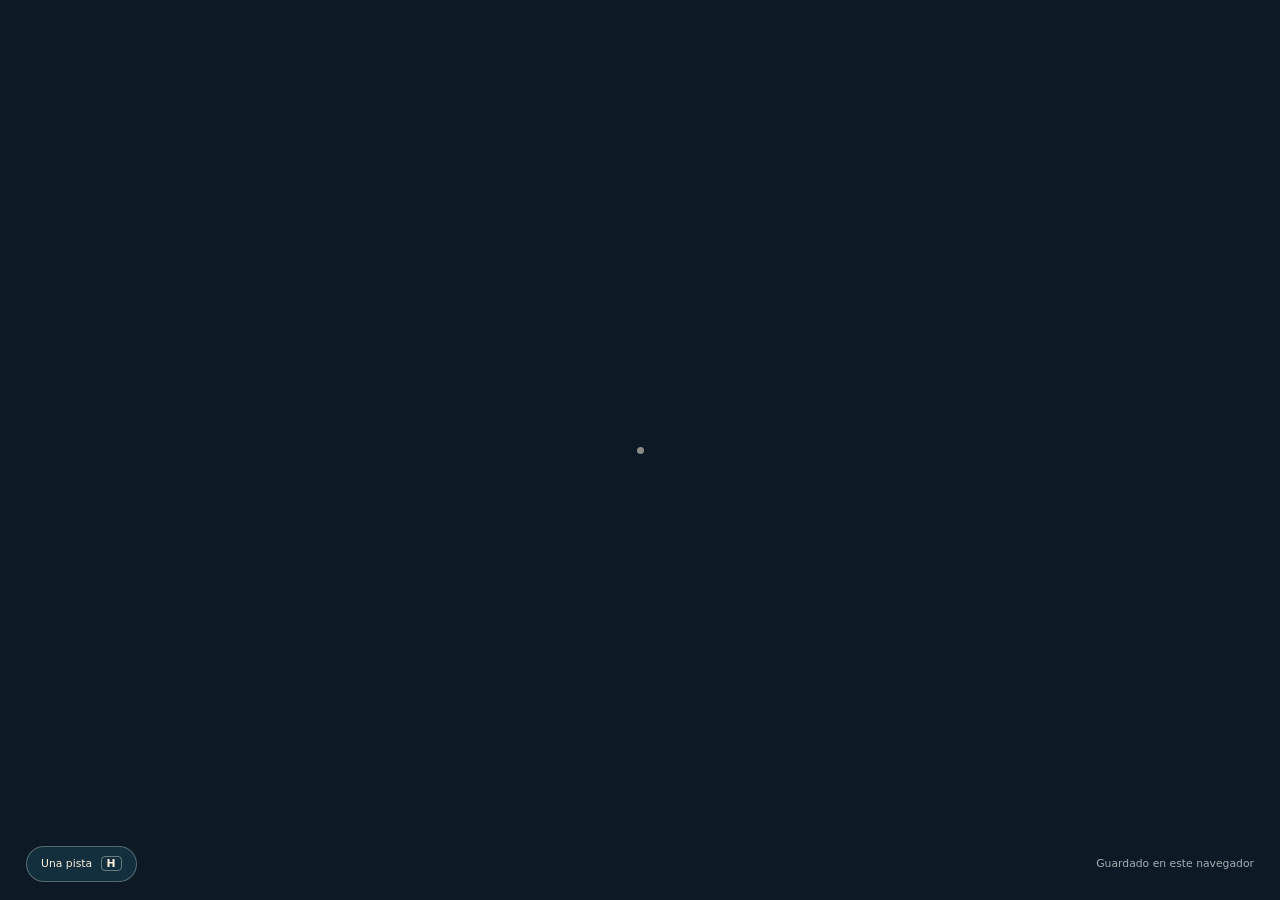
==== hora-azul/La-hora-azul.html @ 96de86d7 "Un solo archivo HTML, para poder jugar sin Node Entregué el juego con un requisito previo: un servid" ====
<!doctype html>
<html lang="es">
<head>
<!-- Generado por EMPAQUETAR.mjs. No edites este archivo: los cambios se
     pierden al regenerarlo. El fuente está en la carpeta del juego. -->
<meta charset="utf-8">
<meta name="viewport" content="width=device-width,initial-scale=1,viewport-fit=cover">
<meta name="theme-color" content="#111f2a">
<title>La hora azul · Para Alicia</title>
<meta name="description" content="Una aventura en primera persona por los lugares de nuestra historia.">
<style>
/* ============================================================
   LA HORA AZUL · interfaz
   La escala del texto la controla el ajuste de la pausa.
   Todo lo táctil vive en @media (pointer: coarse).
   ============================================================ */
:root{
  --escala:1;
  --tinta:#faf0dc; --apagado:#bdc7c7; --oro:#e1b580;
  --fondo:#122c3e; --caja:#17353e;
  --banda:176px;              /* sitio reservado abajo para los mandos */
}
*{ box-sizing:border-box; }
html,body{ margin:0; height:100%; overflow:hidden; background:#0d1a26; }
body{
  color:var(--tinta);
  font:calc(15px * var(--escala))/1.5 system-ui,-apple-system,"Segoe UI",Roboto,sans-serif;
}
#lienzo{ position:fixed; inset:0; width:100%; height:100%; display:block; touch-action:none; }
[hidden]{ display:none !important; }
button{ font:inherit; color:inherit; cursor:pointer; }

/* ---------------- cabecera y objetivo ---------------- */
#cabecera{
  position:fixed; top:0; left:0; right:0; padding:22px 30px;
  background:linear-gradient(#122c3edb,#0000); pointer-events:none;
}
#subtitulo{ margin:0; font-size:.68em; letter-spacing:.16em; text-transform:uppercase; color:var(--oro); }
#titulo{ margin:6px 0 0; font:2em Georgia,serif; }

#objetivo{
  position:fixed; top:108px; left:30px; max-width:330px;
  background:#17353ee3; border-left:2px solid #d4b57c; border-radius:0 10px 10px 0;
  padding:14px 18px; pointer-events:none;
}
#objetivo small{ font-size:.65em; letter-spacing:.16em; text-transform:uppercase; color:#e5c896; }
#objetivo p{ margin:6px 0; }
#progreso{ font-size:.76em; color:#c0cfcc; }

/* ---------------- mira y cartel ---------------- */
#mira{
  position:fixed; top:50%; left:50%; width:7px; height:7px; margin:-3.5px 0 0 -3.5px;
  border-radius:50%; background:#faf0dc88; pointer-events:none;
  transition:transform .2s, background .2s;
}
#mira.activa{ transform:scale(2.2); background:var(--oro); box-shadow:0 0 12px #e1b58099; }

#cartel{
  position:fixed; top:calc(50% + 40px); left:50%; transform:translateX(-50%);
  display:flex; flex-direction:column; align-items:center; gap:6px;
  background:#133641ed; border:1px solid #cbb69077; border-radius:20px;
  padding:12px 22px; text-align:center; max-width:min(90vw,380px); pointer-events:none;
}
#cartel-txt{ font:1.25em Georgia,serif; }
#cartel-acc{ font-size:.7em; letter-spacing:.18em; text-transform:uppercase; color:var(--oro); }
#cartel-acc b{ border:1px solid #cbb69099; border-radius:4px; padding:1px 6px; background:#e1b58022; }

#aviso{
  position:fixed; left:50%; transform:translateX(-50%); bottom:96px;
  width:min(660px,90vw); text-align:center; background:#17353ef2;
  border-radius:10px; padding:14px 22px; line-height:1.5; pointer-events:none;
}

#controles{
  position:fixed; bottom:18px; left:26px; right:26px;
  display:flex; justify-content:space-between; align-items:center; font-size:.72em;
}
#controles button{
  background:#163644cf; border:1px solid #b7c4b966; border-radius:22px; padding:9px 14px;
}
#controles b{ border:1px solid #b7c4b988; border-radius:4px; padding:0 5px; margin-left:5px; }
#guardado{ color:#9fb3b3; }

/* ---------------- paneles ---------------- */
#panel{
  position:fixed; inset:0; display:grid; place-items:center; padding:22px;
  background:#0b243873; backdrop-filter:blur(6px); -webkit-backdrop-filter:blur(6px); z-index:20;
}
#panel-caja{
  background:linear-gradient(145deg,#203e4a,#122c3b); border:1px solid #c4b29477;
  border-radius:18px; width:min(680px,95vw); max-height:88vh; overflow:auto;
  padding:34px 38px; line-height:1.6; box-shadow:0 24px 90px #0006;
}
#panel-caja h2{ margin:14px 0 20px; font:2.6em/1.12 Georgia,serif; letter-spacing:-.03em; }
#panel-caja h3{ margin:10px 0 18px; font:1.9em/1.2 Georgia,serif; }
.p-kicker{ margin:0; font-size:.68em; letter-spacing:.16em; text-transform:uppercase; color:var(--oro); }
.p-lede{ font:1.15em/1.75 Georgia,serif; color:#f3e7d3; }
.p-recuerdo{ white-space:pre-line; }
.p-small{ font-size:.8em; color:#bacbc9; }
.p-acciones{ display:flex; flex-wrap:wrap; gap:10px; margin-top:22px; }
.p-carta{ white-space:pre-line; font:1.4em/1.85 Georgia,serif; color:#f7e5c9; }
.p-firma{ font:1.3em Georgia,serif; font-style:italic; color:var(--oro); margin-top:26px; }

/* ---------------- acertijos ---------------- */
.ac-cuerpo{ margin:18px 0 4px; }
.ac-sub{ font:1.1em Georgia,serif; color:#f3e7d3; }
.ac-campo{
  width:100%; padding:14px 18px; border-radius:22px; border:1px solid #cbb69066;
  background:#0d222bcc; color:var(--tinta); font:1.1em Georgia,serif; text-align:center;
}
.ac-campo:focus{ outline:none; border-color:var(--oro); }
.ac-botones{ display:flex; flex-wrap:wrap; gap:10px; align-items:center; margin-top:16px; }
.ac-ok,.ac-suave{
  min-height:46px; padding:11px 22px; border-radius:22px; border:1px solid #b7c4b966;
  background:#163644cf; transition:border-color .16s,background .16s;
}
.ac-ok{ background:#e1b580; color:#22303a; border-color:#e1b580; font-weight:600; }
.ac-ok:disabled{ opacity:.4; cursor:default; }
.ac-suave:hover,.ac-ok:not(:disabled):hover{ filter:brightness(1.08); }
.ac-cuenta{ font-size:.8em; color:#bacbc9; margin-right:auto; }

.ac-rejilla{ display:grid; grid-template-columns:repeat(auto-fit,minmax(140px,1fr)); gap:9px; }
.ac-columna{ display:flex; flex-direction:column; gap:9px; }
.ac-opcion,.ac-fila,.ac-campana{
  min-height:48px; padding:12px 16px; border-radius:12px; border:1px solid #b7c4b955;
  background:#102c36aa; text-align:left; transition:all .16s;
}
.ac-opcion:hover:not(:disabled),.ac-fila:hover{ border-color:var(--oro); background:#e1b5801a; }
.ac-opcion.elegida,.ac-fila.elegida{ border-color:var(--oro); background:#e1b58033; }
.ac-fila{ display:flex; align-items:center; gap:12px; }
.ac-num{
  flex:0 0 26px; width:26px; height:26px; display:grid; place-items:center;
  border:1px solid #b7c4b966; border-radius:50%; font-size:.8em;
}
.ac-fila.elegida .ac-num{ background:var(--oro); color:#22303a; border-color:var(--oro); }
.bien{ border-color:#8fcfa8 !important; background:#8fcfa826 !important; }
.mal{ border-color:#e08b85 !important; background:#e08b8522 !important; }
.ac-ancha{ text-align:center; }
.ac-campana{ text-align:center; border-left:5px solid var(--c,#888); }
.ac-campana.sonando{ background:#e1b58044; transform:scale(.97); }
.ac-barra{ position:relative; height:22px; background:#2b3d47; border-radius:6px; margin:18px 0; }
.ac-barra i{ position:absolute; top:0; bottom:0; background:#e9d59d66; border-radius:4px; }
.ac-barra b{ position:absolute; top:-4px; width:4px; height:30px; background:#fff; border-radius:2px; }
.ac-pistas{ margin-top:14px; }
.ac-pista{
  background:#e1b5801a; border:1px solid #e1b58044; border-radius:10px;
  padding:11px 15px; margin-top:8px; font:1.02em Georgia,serif; color:#f3e7d3;
}

/* ---------------- mandos táctiles ---------------- */
#mandos{ position:fixed; inset:0; pointer-events:none; touch-action:none; }
body.tactil #mandos{ pointer-events:auto; }
#palanca{
  /* aparcada fuera de la pantalla hasta que se toca: si se queda en 0,0
     se solapa con la cabecera aunque sea invisible */
  position:absolute; left:-400px; top:-400px;
  width:118px; height:118px; margin:-59px 0 0 -59px; border-radius:50%;
  border:1.5px solid #c3d1bc55; background:#254f6144; opacity:0; transition:opacity .16s;
  pointer-events:none; display:grid; place-items:center;
}
#palanca.visible{ opacity:1; }
#bola{ width:46px; height:46px; border-radius:50%; background:#e1b580a8; }
#btn-tocar,#btn-foto{
  position:fixed; right:22px; width:118px; min-height:56px; border-radius:28px;
  border:1px solid #e1b58088; background:#e1b580e0; color:#22303a; font-weight:600;
  display:none; align-items:center; justify-content:center; gap:8px; z-index:12;
}
#btn-tocar{ bottom:calc(env(safe-area-inset-bottom,0px) + 24px); }
#btn-foto { bottom:calc(env(safe-area-inset-bottom,0px) + 92px); }
body.tactil #btn-tocar:not([hidden]),
body.tactil #btn-foto:not([hidden]){ display:flex; }

#aviso-raton{
  position:fixed; inset:0; display:flex; align-items:flex-end; justify-content:center;
  padding-bottom:64px; cursor:pointer; z-index:11;
}
#aviso-raton div{
  background:#122c3bd9; border:1px solid #c4b29455; border-radius:18px;
  padding:14px 26px; font:1.15em Georgia,serif;
}

.aj{ display:grid; grid-template-columns:1fr 1fr; gap:16px; margin:18px 0; }
.aj-fila{ display:flex; justify-content:space-between; align-items:center; gap:10px; font-size:.92em; }
.aj-fila input[type=range]{ width:110px; }
.aj-fila select{ background:#294451; color:var(--tinta); border:0; border-radius:6px; padding:7px; }

/* ---------------- móvil ---------------- */
@media (pointer:coarse){
  #controles{ bottom:calc(var(--banda) + 8px); }
  #aviso{ bottom:calc(var(--banda) + 54px); max-height:30vh; overflow:auto; }
  #cartel{ top:auto; bottom:calc(var(--banda) + 108px); }
  #objetivo{ max-width:min(62vw,300px); font-size:.9em; }
  #aviso-raton{ display:none; }
}
@media (max-width:680px){
  #cabecera{ padding:16px 18px; }
  #titulo{ font-size:1.5em; }
  #objetivo{ top:92px; left:18px; }
  #panel-caja{ padding:22px; }
  #panel-caja h2{ font-size:2em; }
  .aj{ grid-template-columns:1fr; }
}
@media (pointer:coarse) and (max-height:520px){
  :root{ --banda:128px; }
}
@media (prefers-reduced-motion:reduce){
  *{ animation:none !important; transition:none !important; }
}

</style>
</head>
<body>

<canvas id="lienzo"></canvas>

<header id="cabecera" hidden>
  <p id="subtitulo"></p>
  <h1 id="titulo"></h1>
</header>

<section id="objetivo" hidden>
  <small>Ahora</small>
  <p id="objetivo-txt"></p>
  <span id="progreso"></span>
</section>

<div id="mira"></div>

<div id="cartel" hidden>
  <span id="cartel-txt"></span>
  <span id="cartel-acc"></span>
</div>

<div id="aviso" hidden></div>

<footer id="controles">
  <button id="btn-pista">Una pista <b>H</b></button>
  <span id="guardado">Guardado en este navegador</span>
</footer>

<div id="mandos">
  <div id="palanca"><div id="bola"></div></div>
</div>
<button id="btn-tocar" hidden><span>✦</span>Tocar</button>
<button id="btn-foto" hidden><span>◎</span>Foto</button>

<div id="aviso-raton" hidden>
  <div>Toca la pantalla para mirar alrededor</div>
</div>

<div id="panel" hidden>
  <div id="panel-caja"></div>
</div>


<script type="module">
// ../../../../../../home/user/Juego-Pareja/hora-azul/vendor/three.core.min.js
var t = "180";
var i = 0;
var r = 1;
var n = 2;
var h = 1;
var l = 2;
var c = 3;
var u = 0;
var d = 1;
var p = 2;
var m = 0;
var y = 1;
var g = 2;
var f = 3;
var x = 4;
var b = 5;
var v = 100;
var w = 101;
var M = 102;
var S = 103;
var _ = 104;
var A = 200;
var T = 201;
var z = 202;
var C = 203;
var I = 204;
var B = 205;
var k = 206;
var E = 207;
var R = 208;
var P = 209;
var O = 210;
var N = 211;
var V = 212;
var F = 213;
var L = 214;
var j = 0;
var D = 1;
var W = 2;
var U = 3;
var H = 4;
var q = 5;
var J = 6;
var X = 7;
var Y = 0;
var Z = 1;
var G = 2;
var $ = 0;
var Q = 1;
var K = 2;
var tt = 3;
var et = 4;
var st = 5;
var it = 6;
var rt = 7;
var ot = 300;
var ht = 301;
var lt = 302;
var ct = 303;
var ut = 304;
var dt = 306;
var pt = 1e3;
var mt = 1001;
var yt = 1002;
var gt = 1003;
var ft = 1004;
var bt = 1005;
var wt = 1006;
var Mt = 1007;
var _t = 1008;
var Tt = 1009;
var zt = 1010;
var Ct = 1011;
var It = 1012;
var Bt = 1013;
var kt = 1014;
var Et = 1015;
var Rt = 1016;
var Pt = 1017;
var Ot = 1018;
var Nt = 1020;
var Vt = 35902;
var Ft = 35899;
var Lt = 1021;
var jt = 1022;
var Dt = 1023;
var Wt = 1026;
var Ut = 1027;
var Ht = 1028;
var qt = 1029;
var Jt = 1030;
var Xt = 1031;
var Zt = 1033;
var Gt = 33776;
var $t = 33777;
var Qt = 33778;
var Kt = 33779;
var te = 35840;
var ee = 35841;
var se = 35842;
var ie = 35843;
var re = 36196;
var ne = 37492;
var ae = 37496;
var oe = 37808;
var he = 37809;
var le = 37810;
var ce = 37811;
var ue = 37812;
var de = 37813;
var pe = 37814;
var me = 37815;
var ye = 37816;
var ge = 37817;
var fe = 37818;
var xe = 37819;
var be = 37820;
var ve = 37821;
var we = 36492;
var Me = 36494;
var Se = 36495;
var _e = 36283;
var Ae = 36284;
var Te = 36285;
var ze = 36286;
var ke = 2300;
var Ee = 2301;
var Re = 2302;
var Pe = 2400;
var Oe = 2401;
var Ne = 2402;
var Ue = 3201;
var Je = 0;
var Xe = 1;
var Ye = "";
var Ze = "srgb";
var Ge = "srgb-linear";
var $e = "linear";
var Qe = "srgb";
var ts = 7680;
var ys = 512;
var gs = 513;
var fs = 514;
var xs = 515;
var bs = 516;
var vs = 517;
var ws = 518;
var Ms = 519;
var Ss = 35044;
var Rs = "300 es";
var Ps = 2e3;
var Os = 2001;
var Ls = class {
  addEventListener(t2, e2) {
    void 0 === this._listeners && (this._listeners = {});
    const s2 = this._listeners;
    void 0 === s2[t2] && (s2[t2] = []), -1 === s2[t2].indexOf(e2) && s2[t2].push(e2);
  }
  hasEventListener(t2, e2) {
    const s2 = this._listeners;
    return void 0 !== s2 && (void 0 !== s2[t2] && -1 !== s2[t2].indexOf(e2));
  }
  removeEventListener(t2, e2) {
    const s2 = this._listeners;
    if (void 0 === s2) return;
    const i2 = s2[t2];
    if (void 0 !== i2) {
      const t3 = i2.indexOf(e2);
      -1 !== t3 && i2.splice(t3, 1);
    }
  }
  dispatchEvent(t2) {
    const e2 = this._listeners;
    if (void 0 === e2) return;
    const s2 = e2[t2.type];
    if (void 0 !== s2) {
      t2.target = this;
      const e3 = s2.slice(0);
      for (let s3 = 0, i2 = e3.length; s3 < i2; s3++) e3[s3].call(this, t2);
      t2.target = null;
    }
  }
};
var js = ["00", "01", "02", "03", "04", "05", "06", "07", "08", "09", "0a", "0b", "0c", "0d", "0e", "0f", "10", "11", "12", "13", "14", "15", "16", "17", "18", "19", "1a", "1b", "1c", "1d", "1e", "1f", "20", "21", "22", "23", "24", "25", "26", "27", "28", "29", "2a", "2b", "2c", "2d", "2e", "2f", "30", "31", "32", "33", "34", "35", "36", "37", "38", "39", "3a", "3b", "3c", "3d", "3e", "3f", "40", "41", "42", "43", "44", "45", "46", "47", "48", "49", "4a", "4b", "4c", "4d", "4e", "4f", "50", "51", "52", "53", "54", "55", "56", "57", "58", "59", "5a", "5b", "5c", "5d", "5e", "5f", "60", "61", "62", "63", "64", "65", "66", "67", "68", "69", "6a", "6b", "6c", "6d", "6e", "6f", "70", "71", "72", "73", "74", "75", "76", "77", "78", "79", "7a", "7b", "7c", "7d", "7e", "7f", "80", "81", "82", "83", "84", "85", "86", "87", "88", "89", "8a", "8b", "8c", "8d", "8e", "8f", "90", "91", "92", "93", "94", "95", "96", "97", "98", "99", "9a", "9b", "9c", "9d", "9e", "9f", "a0", "a1", "a2", "a3", "a4", "a5", "a6", "a7", "a8", "a9", "aa", "ab", "ac", "ad", "ae", "af", "b0", "b1", "b2", "b3", "b4", "b5", "b6", "b7", "b8", "b9", "ba", "bb", "bc", "bd", "be", "bf", "c0", "c1", "c2", "c3", "c4", "c5", "c6", "c7", "c8", "c9", "ca", "cb", "cc", "cd", "ce", "cf", "d0", "d1", "d2", "d3", "d4", "d5", "d6", "d7", "d8", "d9", "da", "db", "dc", "dd", "de", "df", "e0", "e1", "e2", "e3", "e4", "e5", "e6", "e7", "e8", "e9", "ea", "eb", "ec", "ed", "ee", "ef", "f0", "f1", "f2", "f3", "f4", "f5", "f6", "f7", "f8", "f9", "fa", "fb", "fc", "fd", "fe", "ff"];
var Ds = 1234567;
var Ws = Math.PI / 180;
var Us = 180 / Math.PI;
function Hs() {
  const t2 = 4294967295 * Math.random() | 0, e2 = 4294967295 * Math.random() | 0, s2 = 4294967295 * Math.random() | 0, i2 = 4294967295 * Math.random() | 0;
  return (js[255 & t2] + js[t2 >> 8 & 255] + js[t2 >> 16 & 255] + js[t2 >> 24 & 255] + "-" + js[255 & e2] + js[e2 >> 8 & 255] + "-" + js[e2 >> 16 & 15 | 64] + js[e2 >> 24 & 255] + "-" + js[63 & s2 | 128] + js[s2 >> 8 & 255] + "-" + js[s2 >> 16 & 255] + js[s2 >> 24 & 255] + js[255 & i2] + js[i2 >> 8 & 255] + js[i2 >> 16 & 255] + js[i2 >> 24 & 255]).toLowerCase();
}
function qs(t2, e2, s2) {
  return Math.max(e2, Math.min(s2, t2));
}
function Js(t2, e2) {
  return (t2 % e2 + e2) % e2;
}
function Xs(t2, e2, s2) {
  return (1 - s2) * t2 + s2 * e2;
}
function Ys(t2, e2) {
  switch (e2.constructor) {
    case Float32Array:
      return t2;
    case Uint32Array:
      return t2 / 4294967295;
    case Uint16Array:
      return t2 / 65535;
    case Uint8Array:
      return t2 / 255;
    case Int32Array:
      return Math.max(t2 / 2147483647, -1);
    case Int16Array:
      return Math.max(t2 / 32767, -1);
    case Int8Array:
      return Math.max(t2 / 127, -1);
    default:
      throw new Error("Invalid component type.");
  }
}
function Zs(t2, e2) {
  switch (e2.constructor) {
    case Float32Array:
      return t2;
    case Uint32Array:
      return Math.round(4294967295 * t2);
    case Uint16Array:
      return Math.round(65535 * t2);
    case Uint8Array:
      return Math.round(255 * t2);
    case Int32Array:
      return Math.round(2147483647 * t2);
    case Int16Array:
      return Math.round(32767 * t2);
    case Int8Array:
      return Math.round(127 * t2);
    default:
      throw new Error("Invalid component type.");
  }
}
var Gs = { DEG2RAD: Ws, RAD2DEG: Us, generateUUID: Hs, clamp: qs, euclideanModulo: Js, mapLinear: function(t2, e2, s2, i2, r2) {
  return i2 + (t2 - e2) * (r2 - i2) / (s2 - e2);
}, inverseLerp: function(t2, e2, s2) {
  return t2 !== e2 ? (s2 - t2) / (e2 - t2) : 0;
}, lerp: Xs, damp: function(t2, e2, s2, i2) {
  return Xs(t2, e2, 1 - Math.exp(-s2 * i2));
}, pingpong: function(t2, e2 = 1) {
  return e2 - Math.abs(Js(t2, 2 * e2) - e2);
}, smoothstep: function(t2, e2, s2) {
  return t2 <= e2 ? 0 : t2 >= s2 ? 1 : (t2 = (t2 - e2) / (s2 - e2)) * t2 * (3 - 2 * t2);
}, smootherstep: function(t2, e2, s2) {
  return t2 <= e2 ? 0 : t2 >= s2 ? 1 : (t2 = (t2 - e2) / (s2 - e2)) * t2 * t2 * (t2 * (6 * t2 - 15) + 10);
}, randInt: function(t2, e2) {
  return t2 + Math.floor(Math.random() * (e2 - t2 + 1));
}, randFloat: function(t2, e2) {
  return t2 + Math.random() * (e2 - t2);
}, randFloatSpread: function(t2) {
  return t2 * (0.5 - Math.random());
}, seededRandom: function(t2) {
  void 0 !== t2 && (Ds = t2);
  let e2 = Ds += 1831565813;
  return e2 = Math.imul(e2 ^ e2 >>> 15, 1 | e2), e2 ^= e2 + Math.imul(e2 ^ e2 >>> 7, 61 | e2), ((e2 ^ e2 >>> 14) >>> 0) / 4294967296;
}, degToRad: function(t2) {
  return t2 * Ws;
}, radToDeg: function(t2) {
  return t2 * Us;
}, isPowerOfTwo: function(t2) {
  return !(t2 & t2 - 1) && 0 !== t2;
}, ceilPowerOfTwo: function(t2) {
  return Math.pow(2, Math.ceil(Math.log(t2) / Math.LN2));
}, floorPowerOfTwo: function(t2) {
  return Math.pow(2, Math.floor(Math.log(t2) / Math.LN2));
}, setQuaternionFromProperEuler: function(t2, e2, s2, i2, r2) {
  const n2 = Math.cos, a2 = Math.sin, o2 = n2(s2 / 2), h2 = a2(s2 / 2), l2 = n2((e2 + i2) / 2), c2 = a2((e2 + i2) / 2), u2 = n2((e2 - i2) / 2), d2 = a2((e2 - i2) / 2), p2 = n2((i2 - e2) / 2), m2 = a2((i2 - e2) / 2);
  switch (r2) {
    case "XYX":
      t2.set(o2 * c2, h2 * u2, h2 * d2, o2 * l2);
      break;
    case "YZY":
      t2.set(h2 * d2, o2 * c2, h2 * u2, o2 * l2);
      break;
    case "ZXZ":
      t2.set(h2 * u2, h2 * d2, o2 * c2, o2 * l2);
      break;
    case "XZX":
      t2.set(o2 * c2, h2 * m2, h2 * p2, o2 * l2);
      break;
    case "YXY":
      t2.set(h2 * p2, o2 * c2, h2 * m2, o2 * l2);
      break;
    case "ZYZ":
      t2.set(h2 * m2, h2 * p2, o2 * c2, o2 * l2);
      break;
    default:
      console.warn("THREE.MathUtils: .setQuaternionFromProperEuler() encountered an unknown order: " + r2);
  }
}, normalize: Zs, denormalize: Ys };
var $s = class _$s {
  constructor(t2 = 0, e2 = 0) {
    _$s.prototype.isVector2 = true, this.x = t2, this.y = e2;
  }
  get width() {
    return this.x;
  }
  set width(t2) {
    this.x = t2;
  }
  get height() {
    return this.y;
  }
  set height(t2) {
    this.y = t2;
  }
  set(t2, e2) {
    return this.x = t2, this.y = e2, this;
  }
  setScalar(t2) {
    return this.x = t2, this.y = t2, this;
  }
  setX(t2) {
    return this.x = t2, this;
  }
  setY(t2) {
    return this.y = t2, this;
  }
  setComponent(t2, e2) {
    switch (t2) {
      case 0:
        this.x = e2;
        break;
      case 1:
        this.y = e2;
        break;
      default:
        throw new Error("index is out of range: " + t2);
    }
    return this;
  }
  getComponent(t2) {
    switch (t2) {
      case 0:
        return this.x;
      case 1:
        return this.y;
      default:
        throw new Error("index is out of range: " + t2);
    }
  }
  clone() {
    return new this.constructor(this.x, this.y);
  }
  copy(t2) {
    return this.x = t2.x, this.y = t2.y, this;
  }
  add(t2) {
    return this.x += t2.x, this.y += t2.y, this;
  }
  addScalar(t2) {
    return this.x += t2, this.y += t2, this;
  }
  addVectors(t2, e2) {
    return this.x = t2.x + e2.x, this.y = t2.y + e2.y, this;
  }
  addScaledVector(t2, e2) {
    return this.x += t2.x * e2, this.y += t2.y * e2, this;
  }
  sub(t2) {
    return this.x -= t2.x, this.y -= t2.y, this;
  }
  subScalar(t2) {
    return this.x -= t2, this.y -= t2, this;
  }
  subVectors(t2, e2) {
    return this.x = t2.x - e2.x, this.y = t2.y - e2.y, this;
  }
  multiply(t2) {
    return this.x *= t2.x, this.y *= t2.y, this;
  }
  multiplyScalar(t2) {
    return this.x *= t2, this.y *= t2, this;
  }
  divide(t2) {
    return this.x /= t2.x, this.y /= t2.y, this;
  }
  divideScalar(t2) {
    return this.multiplyScalar(1 / t2);
  }
  applyMatrix3(t2) {
    const e2 = this.x, s2 = this.y, i2 = t2.elements;
    return this.x = i2[0] * e2 + i2[3] * s2 + i2[6], this.y = i2[1] * e2 + i2[4] * s2 + i2[7], this;
  }
  min(t2) {
    return this.x = Math.min(this.x, t2.x), this.y = Math.min(this.y, t2.y), this;
  }
  max(t2) {
    return this.x = Math.max(this.x, t2.x), this.y = Math.max(this.y, t2.y), this;
  }
  clamp(t2, e2) {
    return this.x = qs(this.x, t2.x, e2.x), this.y = qs(this.y, t2.y, e2.y), this;
  }
  clampScalar(t2, e2) {
    return this.x = qs(this.x, t2, e2), this.y = qs(this.y, t2, e2), this;
  }
  clampLength(t2, e2) {
    const s2 = this.length();
    return this.divideScalar(s2 || 1).multiplyScalar(qs(s2, t2, e2));
  }
  floor() {
    return this.x = Math.floor(this.x), this.y = Math.floor(this.y), this;
  }
  ceil() {
    return this.x = Math.ceil(this.x), this.y = Math.ceil(this.y), this;
  }
  round() {
    return this.x = Math.round(this.x), this.y = Math.round(this.y), this;
  }
  roundToZero() {
    return this.x = Math.trunc(this.x), this.y = Math.trunc(this.y), this;
  }
  negate() {
    return this.x = -this.x, this.y = -this.y, this;
  }
  dot(t2) {
    return this.x * t2.x + this.y * t2.y;
  }
  cross(t2) {
    return this.x * t2.y - this.y * t2.x;
  }
  lengthSq() {
    return this.x * this.x + this.y * this.y;
  }
  length() {
    return Math.sqrt(this.x * this.x + this.y * this.y);
  }
  manhattanLength() {
    return Math.abs(this.x) + Math.abs(this.y);
  }
  normalize() {
    return this.divideScalar(this.length() || 1);
  }
  angle() {
    return Math.atan2(-this.y, -this.x) + Math.PI;
  }
  angleTo(t2) {
    const e2 = Math.sqrt(this.lengthSq() * t2.lengthSq());
    if (0 === e2) return Math.PI / 2;
    const s2 = this.dot(t2) / e2;
    return Math.acos(qs(s2, -1, 1));
  }
  distanceTo(t2) {
    return Math.sqrt(this.distanceToSquared(t2));
  }
  distanceToSquared(t2) {
    const e2 = this.x - t2.x, s2 = this.y - t2.y;
    return e2 * e2 + s2 * s2;
  }
  manhattanDistanceTo(t2) {
    return Math.abs(this.x - t2.x) + Math.abs(this.y - t2.y);
  }
  setLength(t2) {
    return this.normalize().multiplyScalar(t2);
  }
  lerp(t2, e2) {
    return this.x += (t2.x - this.x) * e2, this.y += (t2.y - this.y) * e2, this;
  }
  lerpVectors(t2, e2, s2) {
    return this.x = t2.x + (e2.x - t2.x) * s2, this.y = t2.y + (e2.y - t2.y) * s2, this;
  }
  equals(t2) {
    return t2.x === this.x && t2.y === this.y;
  }
  fromArray(t2, e2 = 0) {
    return this.x = t2[e2], this.y = t2[e2 + 1], this;
  }
  toArray(t2 = [], e2 = 0) {
    return t2[e2] = this.x, t2[e2 + 1] = this.y, t2;
  }
  fromBufferAttribute(t2, e2) {
    return this.x = t2.getX(e2), this.y = t2.getY(e2), this;
  }
  rotateAround(t2, e2) {
    const s2 = Math.cos(e2), i2 = Math.sin(e2), r2 = this.x - t2.x, n2 = this.y - t2.y;
    return this.x = r2 * s2 - n2 * i2 + t2.x, this.y = r2 * i2 + n2 * s2 + t2.y, this;
  }
  random() {
    return this.x = Math.random(), this.y = Math.random(), this;
  }
  *[Symbol.iterator]() {
    yield this.x, yield this.y;
  }
};
var Qs = class {
  constructor(t2 = 0, e2 = 0, s2 = 0, i2 = 1) {
    this.isQuaternion = true, this._x = t2, this._y = e2, this._z = s2, this._w = i2;
  }
  static slerpFlat(t2, e2, s2, i2, r2, n2, a2) {
    let o2 = s2[i2 + 0], h2 = s2[i2 + 1], l2 = s2[i2 + 2], c2 = s2[i2 + 3];
    const u2 = r2[n2 + 0], d2 = r2[n2 + 1], p2 = r2[n2 + 2], m2 = r2[n2 + 3];
    if (0 === a2) return t2[e2 + 0] = o2, t2[e2 + 1] = h2, t2[e2 + 2] = l2, void (t2[e2 + 3] = c2);
    if (1 === a2) return t2[e2 + 0] = u2, t2[e2 + 1] = d2, t2[e2 + 2] = p2, void (t2[e2 + 3] = m2);
    if (c2 !== m2 || o2 !== u2 || h2 !== d2 || l2 !== p2) {
      let t3 = 1 - a2;
      const e3 = o2 * u2 + h2 * d2 + l2 * p2 + c2 * m2, s3 = e3 >= 0 ? 1 : -1, i3 = 1 - e3 * e3;
      if (i3 > Number.EPSILON) {
        const r4 = Math.sqrt(i3), n3 = Math.atan2(r4, e3 * s3);
        t3 = Math.sin(t3 * n3) / r4, a2 = Math.sin(a2 * n3) / r4;
      }
      const r3 = a2 * s3;
      if (o2 = o2 * t3 + u2 * r3, h2 = h2 * t3 + d2 * r3, l2 = l2 * t3 + p2 * r3, c2 = c2 * t3 + m2 * r3, t3 === 1 - a2) {
        const t4 = 1 / Math.sqrt(o2 * o2 + h2 * h2 + l2 * l2 + c2 * c2);
        o2 *= t4, h2 *= t4, l2 *= t4, c2 *= t4;
      }
    }
    t2[e2] = o2, t2[e2 + 1] = h2, t2[e2 + 2] = l2, t2[e2 + 3] = c2;
  }
  static multiplyQuaternionsFlat(t2, e2, s2, i2, r2, n2) {
    const a2 = s2[i2], o2 = s2[i2 + 1], h2 = s2[i2 + 2], l2 = s2[i2 + 3], c2 = r2[n2], u2 = r2[n2 + 1], d2 = r2[n2 + 2], p2 = r2[n2 + 3];
    return t2[e2] = a2 * p2 + l2 * c2 + o2 * d2 - h2 * u2, t2[e2 + 1] = o2 * p2 + l2 * u2 + h2 * c2 - a2 * d2, t2[e2 + 2] = h2 * p2 + l2 * d2 + a2 * u2 - o2 * c2, t2[e2 + 3] = l2 * p2 - a2 * c2 - o2 * u2 - h2 * d2, t2;
  }
  get x() {
    return this._x;
  }
  set x(t2) {
    this._x = t2, this._onChangeCallback();
  }
  get y() {
    return this._y;
  }
  set y(t2) {
    this._y = t2, this._onChangeCallback();
  }
  get z() {
    return this._z;
  }
  set z(t2) {
    this._z = t2, this._onChangeCallback();
  }
  get w() {
    return this._w;
  }
  set w(t2) {
    this._w = t2, this._onChangeCallback();
  }
  set(t2, e2, s2, i2) {
    return this._x = t2, this._y = e2, this._z = s2, this._w = i2, this._onChangeCallback(), this;
  }
  clone() {
    return new this.constructor(this._x, this._y, this._z, this._w);
  }
  copy(t2) {
    return this._x = t2.x, this._y = t2.y, this._z = t2.z, this._w = t2.w, this._onChangeCallback(), this;
  }
  setFromEuler(t2, e2 = true) {
    const s2 = t2._x, i2 = t2._y, r2 = t2._z, n2 = t2._order, a2 = Math.cos, o2 = Math.sin, h2 = a2(s2 / 2), l2 = a2(i2 / 2), c2 = a2(r2 / 2), u2 = o2(s2 / 2), d2 = o2(i2 / 2), p2 = o2(r2 / 2);
    switch (n2) {
      case "XYZ":
        this._x = u2 * l2 * c2 + h2 * d2 * p2, this._y = h2 * d2 * c2 - u2 * l2 * p2, this._z = h2 * l2 * p2 + u2 * d2 * c2, this._w = h2 * l2 * c2 - u2 * d2 * p2;
        break;
      case "YXZ":
        this._x = u2 * l2 * c2 + h2 * d2 * p2, this._y = h2 * d2 * c2 - u2 * l2 * p2, this._z = h2 * l2 * p2 - u2 * d2 * c2, this._w = h2 * l2 * c2 + u2 * d2 * p2;
        break;
      case "ZXY":
        this._x = u2 * l2 * c2 - h2 * d2 * p2, this._y = h2 * d2 * c2 + u2 * l2 * p2, this._z = h2 * l2 * p2 + u2 * d2 * c2, this._w = h2 * l2 * c2 - u2 * d2 * p2;
        break;
      case "ZYX":
        this._x = u2 * l2 * c2 - h2 * d2 * p2, this._y = h2 * d2 * c2 + u2 * l2 * p2, this._z = h2 * l2 * p2 - u2 * d2 * c2, this._w = h2 * l2 * c2 + u2 * d2 * p2;
        break;
      case "YZX":
        this._x = u2 * l2 * c2 + h2 * d2 * p2, this._y = h2 * d2 * c2 + u2 * l2 * p2, this._z = h2 * l2 * p2 - u2 * d2 * c2, this._w = h2 * l2 * c2 - u2 * d2 * p2;
        break;
      case "XZY":
        this._x = u2 * l2 * c2 - h2 * d2 * p2, this._y = h2 * d2 * c2 - u2 * l2 * p2, this._z = h2 * l2 * p2 + u2 * d2 * c2, this._w = h2 * l2 * c2 + u2 * d2 * p2;
        break;
      default:
        console.warn("THREE.Quaternion: .setFromEuler() encountered an unknown order: " + n2);
    }
    return true === e2 && this._onChangeCallback(), this;
  }
  setFromAxisAngle(t2, e2) {
    const s2 = e2 / 2, i2 = Math.sin(s2);
    return this._x = t2.x * i2, this._y = t2.y * i2, this._z = t2.z * i2, this._w = Math.cos(s2), this._onChangeCallback(), this;
  }
  setFromRotationMatrix(t2) {
    const e2 = t2.elements, s2 = e2[0], i2 = e2[4], r2 = e2[8], n2 = e2[1], a2 = e2[5], o2 = e2[9], h2 = e2[2], l2 = e2[6], c2 = e2[10], u2 = s2 + a2 + c2;
    if (u2 > 0) {
      const t3 = 0.5 / Math.sqrt(u2 + 1);
      this._w = 0.25 / t3, this._x = (l2 - o2) * t3, this._y = (r2 - h2) * t3, this._z = (n2 - i2) * t3;
    } else if (s2 > a2 && s2 > c2) {
      const t3 = 2 * Math.sqrt(1 + s2 - a2 - c2);
      this._w = (l2 - o2) / t3, this._x = 0.25 * t3, this._y = (i2 + n2) / t3, this._z = (r2 + h2) / t3;
    } else if (a2 > c2) {
      const t3 = 2 * Math.sqrt(1 + a2 - s2 - c2);
      this._w = (r2 - h2) / t3, this._x = (i2 + n2) / t3, this._y = 0.25 * t3, this._z = (o2 + l2) / t3;
    } else {
      const t3 = 2 * Math.sqrt(1 + c2 - s2 - a2);
      this._w = (n2 - i2) / t3, this._x = (r2 + h2) / t3, this._y = (o2 + l2) / t3, this._z = 0.25 * t3;
    }
    return this._onChangeCallback(), this;
  }
  setFromUnitVectors(t2, e2) {
    let s2 = t2.dot(e2) + 1;
    return s2 < 1e-8 ? (s2 = 0, Math.abs(t2.x) > Math.abs(t2.z) ? (this._x = -t2.y, this._y = t2.x, this._z = 0, this._w = s2) : (this._x = 0, this._y = -t2.z, this._z = t2.y, this._w = s2)) : (this._x = t2.y * e2.z - t2.z * e2.y, this._y = t2.z * e2.x - t2.x * e2.z, this._z = t2.x * e2.y - t2.y * e2.x, this._w = s2), this.normalize();
  }
  angleTo(t2) {
    return 2 * Math.acos(Math.abs(qs(this.dot(t2), -1, 1)));
  }
  rotateTowards(t2, e2) {
    const s2 = this.angleTo(t2);
    if (0 === s2) return this;
    const i2 = Math.min(1, e2 / s2);
    return this.slerp(t2, i2), this;
  }
  identity() {
    return this.set(0, 0, 0, 1);
  }
  invert() {
    return this.conjugate();
  }
  conjugate() {
    return this._x *= -1, this._y *= -1, this._z *= -1, this._onChangeCallback(), this;
  }
  dot(t2) {
    return this._x * t2._x + this._y * t2._y + this._z * t2._z + this._w * t2._w;
  }
  lengthSq() {
    return this._x * this._x + this._y * this._y + this._z * this._z + this._w * this._w;
  }
  length() {
    return Math.sqrt(this._x * this._x + this._y * this._y + this._z * this._z + this._w * this._w);
  }
  normalize() {
    let t2 = this.length();
    return 0 === t2 ? (this._x = 0, this._y = 0, this._z = 0, this._w = 1) : (t2 = 1 / t2, this._x = this._x * t2, this._y = this._y * t2, this._z = this._z * t2, this._w = this._w * t2), this._onChangeCallback(), this;
  }
  multiply(t2) {
    return this.multiplyQuaternions(this, t2);
  }
  premultiply(t2) {
    return this.multiplyQuaternions(t2, this);
  }
  multiplyQuaternions(t2, e2) {
    const s2 = t2._x, i2 = t2._y, r2 = t2._z, n2 = t2._w, a2 = e2._x, o2 = e2._y, h2 = e2._z, l2 = e2._w;
    return this._x = s2 * l2 + n2 * a2 + i2 * h2 - r2 * o2, this._y = i2 * l2 + n2 * o2 + r2 * a2 - s2 * h2, this._z = r2 * l2 + n2 * h2 + s2 * o2 - i2 * a2, this._w = n2 * l2 - s2 * a2 - i2 * o2 - r2 * h2, this._onChangeCallback(), this;
  }
  slerp(t2, e2) {
    if (0 === e2) return this;
    if (1 === e2) return this.copy(t2);
    const s2 = this._x, i2 = this._y, r2 = this._z, n2 = this._w;
    let a2 = n2 * t2._w + s2 * t2._x + i2 * t2._y + r2 * t2._z;
    if (a2 < 0 ? (this._w = -t2._w, this._x = -t2._x, this._y = -t2._y, this._z = -t2._z, a2 = -a2) : this.copy(t2), a2 >= 1) return this._w = n2, this._x = s2, this._y = i2, this._z = r2, this;
    const o2 = 1 - a2 * a2;
    if (o2 <= Number.EPSILON) {
      const t3 = 1 - e2;
      return this._w = t3 * n2 + e2 * this._w, this._x = t3 * s2 + e2 * this._x, this._y = t3 * i2 + e2 * this._y, this._z = t3 * r2 + e2 * this._z, this.normalize(), this;
    }
    const h2 = Math.sqrt(o2), l2 = Math.atan2(h2, a2), c2 = Math.sin((1 - e2) * l2) / h2, u2 = Math.sin(e2 * l2) / h2;
    return this._w = n2 * c2 + this._w * u2, this._x = s2 * c2 + this._x * u2, this._y = i2 * c2 + this._y * u2, this._z = r2 * c2 + this._z * u2, this._onChangeCallback(), this;
  }
  slerpQuaternions(t2, e2, s2) {
    return this.copy(t2).slerp(e2, s2);
  }
  random() {
    const t2 = 2 * Math.PI * Math.random(), e2 = 2 * Math.PI * Math.random(), s2 = Math.random(), i2 = Math.sqrt(1 - s2), r2 = Math.sqrt(s2);
    return this.set(i2 * Math.sin(t2), i2 * Math.cos(t2), r2 * Math.sin(e2), r2 * Math.cos(e2));
  }
  equals(t2) {
    return t2._x === this._x && t2._y === this._y && t2._z === this._z && t2._w === this._w;
  }
  fromArray(t2, e2 = 0) {
    return this._x = t2[e2], this._y = t2[e2 + 1], this._z = t2[e2 + 2], this._w = t2[e2 + 3], this._onChangeCallback(), this;
  }
  toArray(t2 = [], e2 = 0) {
    return t2[e2] = this._x, t2[e2 + 1] = this._y, t2[e2 + 2] = this._z, t2[e2 + 3] = this._w, t2;
  }
  fromBufferAttribute(t2, e2) {
    return this._x = t2.getX(e2), this._y = t2.getY(e2), this._z = t2.getZ(e2), this._w = t2.getW(e2), this._onChangeCallback(), this;
  }
  toJSON() {
    return this.toArray();
  }
  _onChange(t2) {
    return this._onChangeCallback = t2, this;
  }
  _onChangeCallback() {
  }
  *[Symbol.iterator]() {
    yield this._x, yield this._y, yield this._z, yield this._w;
  }
};
var Ks = class _Ks {
  constructor(t2 = 0, e2 = 0, s2 = 0) {
    _Ks.prototype.isVector3 = true, this.x = t2, this.y = e2, this.z = s2;
  }
  set(t2, e2, s2) {
    return void 0 === s2 && (s2 = this.z), this.x = t2, this.y = e2, this.z = s2, this;
  }
  setScalar(t2) {
    return this.x = t2, this.y = t2, this.z = t2, this;
  }
  setX(t2) {
    return this.x = t2, this;
  }
  setY(t2) {
    return this.y = t2, this;
  }
  setZ(t2) {
    return this.z = t2, this;
  }
  setComponent(t2, e2) {
    switch (t2) {
      case 0:
        this.x = e2;
        break;
      case 1:
        this.y = e2;
        break;
      case 2:
        this.z = e2;
        break;
      default:
        throw new Error("index is out of range: " + t2);
    }
    return this;
  }
  getComponent(t2) {
    switch (t2) {
      case 0:
        return this.x;
      case 1:
        return this.y;
      case 2:
        return this.z;
      default:
        throw new Error("index is out of range: " + t2);
    }
  }
  clone() {
    return new this.constructor(this.x, this.y, this.z);
  }
  copy(t2) {
    return this.x = t2.x, this.y = t2.y, this.z = t2.z, this;
  }
  add(t2) {
    return this.x += t2.x, this.y += t2.y, this.z += t2.z, this;
  }
  addScalar(t2) {
    return this.x += t2, this.y += t2, this.z += t2, this;
  }
  addVectors(t2, e2) {
    return this.x = t2.x + e2.x, this.y = t2.y + e2.y, this.z = t2.z + e2.z, this;
  }
  addScaledVector(t2, e2) {
    return this.x += t2.x * e2, this.y += t2.y * e2, this.z += t2.z * e2, this;
  }
  sub(t2) {
    return this.x -= t2.x, this.y -= t2.y, this.z -= t2.z, this;
  }
  subScalar(t2) {
    return this.x -= t2, this.y -= t2, this.z -= t2, this;
  }
  subVectors(t2, e2) {
    return this.x = t2.x - e2.x, this.y = t2.y - e2.y, this.z = t2.z - e2.z, this;
  }
  multiply(t2) {
    return this.x *= t2.x, this.y *= t2.y, this.z *= t2.z, this;
  }
  multiplyScalar(t2) {
    return this.x *= t2, this.y *= t2, this.z *= t2, this;
  }
  multiplyVectors(t2, e2) {
    return this.x = t2.x * e2.x, this.y = t2.y * e2.y, this.z = t2.z * e2.z, this;
  }
  applyEuler(t2) {
    return this.applyQuaternion(ei.setFromEuler(t2));
  }
  applyAxisAngle(t2, e2) {
    return this.applyQuaternion(ei.setFromAxisAngle(t2, e2));
  }
  applyMatrix3(t2) {
    const e2 = this.x, s2 = this.y, i2 = this.z, r2 = t2.elements;
    return this.x = r2[0] * e2 + r2[3] * s2 + r2[6] * i2, this.y = r2[1] * e2 + r2[4] * s2 + r2[7] * i2, this.z = r2[2] * e2 + r2[5] * s2 + r2[8] * i2, this;
  }
  applyNormalMatrix(t2) {
    return this.applyMatrix3(t2).normalize();
  }
  applyMatrix4(t2) {
    const e2 = this.x, s2 = this.y, i2 = this.z, r2 = t2.elements, n2 = 1 / (r2[3] * e2 + r2[7] * s2 + r2[11] * i2 + r2[15]);
    return this.x = (r2[0] * e2 + r2[4] * s2 + r2[8] * i2 + r2[12]) * n2, this.y = (r2[1] * e2 + r2[5] * s2 + r2[9] * i2 + r2[13]) * n2, this.z = (r2[2] * e2 + r2[6] * s2 + r2[10] * i2 + r2[14]) * n2, this;
  }
  applyQuaternion(t2) {
    const e2 = this.x, s2 = this.y, i2 = this.z, r2 = t2.x, n2 = t2.y, a2 = t2.z, o2 = t2.w, h2 = 2 * (n2 * i2 - a2 * s2), l2 = 2 * (a2 * e2 - r2 * i2), c2 = 2 * (r2 * s2 - n2 * e2);
    return this.x = e2 + o2 * h2 + n2 * c2 - a2 * l2, this.y = s2 + o2 * l2 + a2 * h2 - r2 * c2, this.z = i2 + o2 * c2 + r2 * l2 - n2 * h2, this;
  }
  project(t2) {
    return this.applyMatrix4(t2.matrixWorldInverse).applyMatrix4(t2.projectionMatrix);
  }
  unproject(t2) {
    return this.applyMatrix4(t2.projectionMatrixInverse).applyMatrix4(t2.matrixWorld);
  }
  transformDirection(t2) {
    const e2 = this.x, s2 = this.y, i2 = this.z, r2 = t2.elements;
    return this.x = r2[0] * e2 + r2[4] * s2 + r2[8] * i2, this.y = r2[1] * e2 + r2[5] * s2 + r2[9] * i2, this.z = r2[2] * e2 + r2[6] * s2 + r2[10] * i2, this.normalize();
  }
  divide(t2) {
    return this.x /= t2.x, this.y /= t2.y, this.z /= t2.z, this;
  }
  divideScalar(t2) {
    return this.multiplyScalar(1 / t2);
  }
  min(t2) {
    return this.x = Math.min(this.x, t2.x), this.y = Math.min(this.y, t2.y), this.z = Math.min(this.z, t2.z), this;
  }
  max(t2) {
    return this.x = Math.max(this.x, t2.x), this.y = Math.max(this.y, t2.y), this.z = Math.max(this.z, t2.z), this;
  }
  clamp(t2, e2) {
    return this.x = qs(this.x, t2.x, e2.x), this.y = qs(this.y, t2.y, e2.y), this.z = qs(this.z, t2.z, e2.z), this;
  }
  clampScalar(t2, e2) {
    return this.x = qs(this.x, t2, e2), this.y = qs(this.y, t2, e2), this.z = qs(this.z, t2, e2), this;
  }
  clampLength(t2, e2) {
    const s2 = this.length();
    return this.divideScalar(s2 || 1).multiplyScalar(qs(s2, t2, e2));
  }
  floor() {
    return this.x = Math.floor(this.x), this.y = Math.floor(this.y), this.z = Math.floor(this.z), this;
  }
  ceil() {
    return this.x = Math.ceil(this.x), this.y = Math.ceil(this.y), this.z = Math.ceil(this.z), this;
  }
  round() {
    return this.x = Math.round(this.x), this.y = Math.round(this.y), this.z = Math.round(this.z), this;
  }
  roundToZero() {
    return this.x = Math.trunc(this.x), this.y = Math.trunc(this.y), this.z = Math.trunc(this.z), this;
  }
  negate() {
    return this.x = -this.x, this.y = -this.y, this.z = -this.z, this;
  }
  dot(t2) {
    return this.x * t2.x + this.y * t2.y + this.z * t2.z;
  }
  lengthSq() {
    return this.x * this.x + this.y * this.y + this.z * this.z;
  }
  length() {
    return Math.sqrt(this.x * this.x + this.y * this.y + this.z * this.z);
  }
  manhattanLength() {
    return Math.abs(this.x) + Math.abs(this.y) + Math.abs(this.z);
  }
  normalize() {
    return this.divideScalar(this.length() || 1);
  }
  setLength(t2) {
    return this.normalize().multiplyScalar(t2);
  }
  lerp(t2, e2) {
    return this.x += (t2.x - this.x) * e2, this.y += (t2.y - this.y) * e2, this.z += (t2.z - this.z) * e2, this;
  }
  lerpVectors(t2, e2, s2) {
    return this.x = t2.x + (e2.x - t2.x) * s2, this.y = t2.y + (e2.y - t2.y) * s2, this.z = t2.z + (e2.z - t2.z) * s2, this;
  }
  cross(t2) {
    return this.crossVectors(this, t2);
  }
  crossVectors(t2, e2) {
    const s2 = t2.x, i2 = t2.y, r2 = t2.z, n2 = e2.x, a2 = e2.y, o2 = e2.z;
    return this.x = i2 * o2 - r2 * a2, this.y = r2 * n2 - s2 * o2, this.z = s2 * a2 - i2 * n2, this;
  }
  projectOnVector(t2) {
    const e2 = t2.lengthSq();
    if (0 === e2) return this.set(0, 0, 0);
    const s2 = t2.dot(this) / e2;
    return this.copy(t2).multiplyScalar(s2);
  }
  projectOnPlane(t2) {
    return ti.copy(this).projectOnVector(t2), this.sub(ti);
  }
  reflect(t2) {
    return this.sub(ti.copy(t2).multiplyScalar(2 * this.dot(t2)));
  }
  angleTo(t2) {
    const e2 = Math.sqrt(this.lengthSq() * t2.lengthSq());
    if (0 === e2) return Math.PI / 2;
    const s2 = this.dot(t2) / e2;
    return Math.acos(qs(s2, -1, 1));
  }
  distanceTo(t2) {
    return Math.sqrt(this.distanceToSquared(t2));
  }
  distanceToSquared(t2) {
    const e2 = this.x - t2.x, s2 = this.y - t2.y, i2 = this.z - t2.z;
    return e2 * e2 + s2 * s2 + i2 * i2;
  }
  manhattanDistanceTo(t2) {
    return Math.abs(this.x - t2.x) + Math.abs(this.y - t2.y) + Math.abs(this.z - t2.z);
  }
  setFromSpherical(t2) {
    return this.setFromSphericalCoords(t2.radius, t2.phi, t2.theta);
  }
  setFromSphericalCoords(t2, e2, s2) {
    const i2 = Math.sin(e2) * t2;
    return this.x = i2 * Math.sin(s2), this.y = Math.cos(e2) * t2, this.z = i2 * Math.cos(s2), this;
  }
  setFromCylindrical(t2) {
    return this.setFromCylindricalCoords(t2.radius, t2.theta, t2.y);
  }
  setFromCylindricalCoords(t2, e2, s2) {
    return this.x = t2 * Math.sin(e2), this.y = s2, this.z = t2 * Math.cos(e2), this;
  }
  setFromMatrixPosition(t2) {
    const e2 = t2.elements;
    return this.x = e2[12], this.y = e2[13], this.z = e2[14], this;
  }
  setFromMatrixScale(t2) {
    const e2 = this.setFromMatrixColumn(t2, 0).length(), s2 = this.setFromMatrixColumn(t2, 1).length(), i2 = this.setFromMatrixColumn(t2, 2).length();
    return this.x = e2, this.y = s2, this.z = i2, this;
  }
  setFromMatrixColumn(t2, e2) {
    return this.fromArray(t2.elements, 4 * e2);
  }
  setFromMatrix3Column(t2, e2) {
    return this.fromArray(t2.elements, 3 * e2);
  }
  setFromEuler(t2) {
    return this.x = t2._x, this.y = t2._y, this.z = t2._z, this;
  }
  setFromColor(t2) {
    return this.x = t2.r, this.y = t2.g, this.z = t2.b, this;
  }
  equals(t2) {
    return t2.x === this.x && t2.y === this.y && t2.z === this.z;
  }
  fromArray(t2, e2 = 0) {
    return this.x = t2[e2], this.y = t2[e2 + 1], this.z = t2[e2 + 2], this;
  }
  toArray(t2 = [], e2 = 0) {
    return t2[e2] = this.x, t2[e2 + 1] = this.y, t2[e2 + 2] = this.z, t2;
  }
  fromBufferAttribute(t2, e2) {
    return this.x = t2.getX(e2), this.y = t2.getY(e2), this.z = t2.getZ(e2), this;
  }
  random() {
    return this.x = Math.random(), this.y = Math.random(), this.z = Math.random(), this;
  }
  randomDirection() {
    const t2 = Math.random() * Math.PI * 2, e2 = 2 * Math.random() - 1, s2 = Math.sqrt(1 - e2 * e2);
    return this.x = s2 * Math.cos(t2), this.y = e2, this.z = s2 * Math.sin(t2), this;
  }
  *[Symbol.iterator]() {
    yield this.x, yield this.y, yield this.z;
  }
};
var ti = new Ks();
var ei = new Qs();
var si = class _si {
  constructor(t2, e2, s2, i2, r2, n2, a2, o2, h2) {
    _si.prototype.isMatrix3 = true, this.elements = [1, 0, 0, 0, 1, 0, 0, 0, 1], void 0 !== t2 && this.set(t2, e2, s2, i2, r2, n2, a2, o2, h2);
  }
  set(t2, e2, s2, i2, r2, n2, a2, o2, h2) {
    const l2 = this.elements;
    return l2[0] = t2, l2[1] = i2, l2[2] = a2, l2[3] = e2, l2[4] = r2, l2[5] = o2, l2[6] = s2, l2[7] = n2, l2[8] = h2, this;
  }
  identity() {
    return this.set(1, 0, 0, 0, 1, 0, 0, 0, 1), this;
  }
  copy(t2) {
    const e2 = this.elements, s2 = t2.elements;
    return e2[0] = s2[0], e2[1] = s2[1], e2[2] = s2[2], e2[3] = s2[3], e2[4] = s2[4], e2[5] = s2[5], e2[6] = s2[6], e2[7] = s2[7], e2[8] = s2[8], this;
  }
  extractBasis(t2, e2, s2) {
    return t2.setFromMatrix3Column(this, 0), e2.setFromMatrix3Column(this, 1), s2.setFromMatrix3Column(this, 2), this;
  }
  setFromMatrix4(t2) {
    const e2 = t2.elements;
    return this.set(e2[0], e2[4], e2[8], e2[1], e2[5], e2[9], e2[2], e2[6], e2[10]), this;
  }
  multiply(t2) {
    return this.multiplyMatrices(this, t2);
  }
  premultiply(t2) {
    return this.multiplyMatrices(t2, this);
  }
  multiplyMatrices(t2, e2) {
    const s2 = t2.elements, i2 = e2.elements, r2 = this.elements, n2 = s2[0], a2 = s2[3], o2 = s2[6], h2 = s2[1], l2 = s2[4], c2 = s2[7], u2 = s2[2], d2 = s2[5], p2 = s2[8], m2 = i2[0], y2 = i2[3], g2 = i2[6], f2 = i2[1], x2 = i2[4], b2 = i2[7], v2 = i2[2], w2 = i2[5], M2 = i2[8];
    return r2[0] = n2 * m2 + a2 * f2 + o2 * v2, r2[3] = n2 * y2 + a2 * x2 + o2 * w2, r2[6] = n2 * g2 + a2 * b2 + o2 * M2, r2[1] = h2 * m2 + l2 * f2 + c2 * v2, r2[4] = h2 * y2 + l2 * x2 + c2 * w2, r2[7] = h2 * g2 + l2 * b2 + c2 * M2, r2[2] = u2 * m2 + d2 * f2 + p2 * v2, r2[5] = u2 * y2 + d2 * x2 + p2 * w2, r2[8] = u2 * g2 + d2 * b2 + p2 * M2, this;
  }
  multiplyScalar(t2) {
    const e2 = this.elements;
    return e2[0] *= t2, e2[3] *= t2, e2[6] *= t2, e2[1] *= t2, e2[4] *= t2, e2[7] *= t2, e2[2] *= t2, e2[5] *= t2, e2[8] *= t2, this;
  }
  determinant() {
    const t2 = this.elements, e2 = t2[0], s2 = t2[1], i2 = t2[2], r2 = t2[3], n2 = t2[4], a2 = t2[5], o2 = t2[6], h2 = t2[7], l2 = t2[8];
    return e2 * n2 * l2 - e2 * a2 * h2 - s2 * r2 * l2 + s2 * a2 * o2 + i2 * r2 * h2 - i2 * n2 * o2;
  }
  invert() {
    const t2 = this.elements, e2 = t2[0], s2 = t2[1], i2 = t2[2], r2 = t2[3], n2 = t2[4], a2 = t2[5], o2 = t2[6], h2 = t2[7], l2 = t2[8], c2 = l2 * n2 - a2 * h2, u2 = a2 * o2 - l2 * r2, d2 = h2 * r2 - n2 * o2, p2 = e2 * c2 + s2 * u2 + i2 * d2;
    if (0 === p2) return this.set(0, 0, 0, 0, 0, 0, 0, 0, 0);
    const m2 = 1 / p2;
    return t2[0] = c2 * m2, t2[1] = (i2 * h2 - l2 * s2) * m2, t2[2] = (a2 * s2 - i2 * n2) * m2, t2[3] = u2 * m2, t2[4] = (l2 * e2 - i2 * o2) * m2, t2[5] = (i2 * r2 - a2 * e2) * m2, t2[6] = d2 * m2, t2[7] = (s2 * o2 - h2 * e2) * m2, t2[8] = (n2 * e2 - s2 * r2) * m2, this;
  }
  transpose() {
    let t2;
    const e2 = this.elements;
    return t2 = e2[1], e2[1] = e2[3], e2[3] = t2, t2 = e2[2], e2[2] = e2[6], e2[6] = t2, t2 = e2[5], e2[5] = e2[7], e2[7] = t2, this;
  }
  getNormalMatrix(t2) {
    return this.setFromMatrix4(t2).invert().transpose();
  }
  transposeIntoArray(t2) {
    const e2 = this.elements;
    return t2[0] = e2[0], t2[1] = e2[3], t2[2] = e2[6], t2[3] = e2[1], t2[4] = e2[4], t2[5] = e2[7], t2[6] = e2[2], t2[7] = e2[5], t2[8] = e2[8], this;
  }
  setUvTransform(t2, e2, s2, i2, r2, n2, a2) {
    const o2 = Math.cos(r2), h2 = Math.sin(r2);
    return this.set(s2 * o2, s2 * h2, -s2 * (o2 * n2 + h2 * a2) + n2 + t2, -i2 * h2, i2 * o2, -i2 * (-h2 * n2 + o2 * a2) + a2 + e2, 0, 0, 1), this;
  }
  scale(t2, e2) {
    return this.premultiply(ii.makeScale(t2, e2)), this;
  }
  rotate(t2) {
    return this.premultiply(ii.makeRotation(-t2)), this;
  }
  translate(t2, e2) {
    return this.premultiply(ii.makeTranslation(t2, e2)), this;
  }
  makeTranslation(t2, e2) {
    return t2.isVector2 ? this.set(1, 0, t2.x, 0, 1, t2.y, 0, 0, 1) : this.set(1, 0, t2, 0, 1, e2, 0, 0, 1), this;
  }
  makeRotation(t2) {
    const e2 = Math.cos(t2), s2 = Math.sin(t2);
    return this.set(e2, -s2, 0, s2, e2, 0, 0, 0, 1), this;
  }
  makeScale(t2, e2) {
    return this.set(t2, 0, 0, 0, e2, 0, 0, 0, 1), this;
  }
  equals(t2) {
    const e2 = this.elements, s2 = t2.elements;
    for (let t3 = 0; t3 < 9; t3++) if (e2[t3] !== s2[t3]) return false;
    return true;
  }
  fromArray(t2, e2 = 0) {
    for (let s2 = 0; s2 < 9; s2++) this.elements[s2] = t2[s2 + e2];
    return this;
  }
  toArray(t2 = [], e2 = 0) {
    const s2 = this.elements;
    return t2[e2] = s2[0], t2[e2 + 1] = s2[1], t2[e2 + 2] = s2[2], t2[e2 + 3] = s2[3], t2[e2 + 4] = s2[4], t2[e2 + 5] = s2[5], t2[e2 + 6] = s2[6], t2[e2 + 7] = s2[7], t2[e2 + 8] = s2[8], t2;
  }
  clone() {
    return new this.constructor().fromArray(this.elements);
  }
};
var ii = new si();
function ri(t2) {
  for (let e2 = t2.length - 1; e2 >= 0; --e2) if (t2[e2] >= 65535) return true;
  return false;
}
function oi(t2) {
  return document.createElementNS("http://www.w3.org/1999/xhtml", t2);
}
function hi() {
  const t2 = oi("canvas");
  return t2.style.display = "block", t2;
}
var li = {};
function ci(t2) {
  t2 in li || (li[t2] = true, console.warn(t2));
}
function ui(t2, e2, s2) {
  return new Promise(function(i2, r2) {
    setTimeout(function n2() {
      switch (t2.clientWaitSync(e2, t2.SYNC_FLUSH_COMMANDS_BIT, 0)) {
        case t2.WAIT_FAILED:
          r2();
          break;
        case t2.TIMEOUT_EXPIRED:
          setTimeout(n2, s2);
          break;
        default:
          i2();
      }
    }, s2);
  });
}
var di = new si().set(0.4123908, 0.3575843, 0.1804808, 0.212639, 0.7151687, 0.0721923, 0.0193308, 0.1191948, 0.9505322);
var pi = new si().set(3.2409699, -1.5373832, -0.4986108, -0.9692436, 1.8759675, 0.0415551, 0.0556301, -0.203977, 1.0569715);
function mi() {
  const t2 = { enabled: true, workingColorSpace: Ge, spaces: {}, convert: function(t3, e3, s3) {
    return false !== this.enabled && e3 !== s3 && e3 && s3 ? (this.spaces[e3].transfer === Qe && (t3.r = gi(t3.r), t3.g = gi(t3.g), t3.b = gi(t3.b)), this.spaces[e3].primaries !== this.spaces[s3].primaries && (t3.applyMatrix3(this.spaces[e3].toXYZ), t3.applyMatrix3(this.spaces[s3].fromXYZ)), this.spaces[s3].transfer === Qe && (t3.r = fi(t3.r), t3.g = fi(t3.g), t3.b = fi(t3.b)), t3) : t3;
  }, workingToColorSpace: function(t3, e3) {
    return this.convert(t3, this.workingColorSpace, e3);
  }, colorSpaceToWorking: function(t3, e3) {
    return this.convert(t3, e3, this.workingColorSpace);
  }, getPrimaries: function(t3) {
    return this.spaces[t3].primaries;
  }, getTransfer: function(t3) {
    return "" === t3 ? $e : this.spaces[t3].transfer;
  }, getToneMappingMode: function(t3) {
    return this.spaces[t3].outputColorSpaceConfig.toneMappingMode || "standard";
  }, getLuminanceCoefficients: function(t3, e3 = this.workingColorSpace) {
    return t3.fromArray(this.spaces[e3].luminanceCoefficients);
  }, define: function(t3) {
    Object.assign(this.spaces, t3);
  }, _getMatrix: function(t3, e3, s3) {
    return t3.copy(this.spaces[e3].toXYZ).multiply(this.spaces[s3].fromXYZ);
  }, _getDrawingBufferColorSpace: function(t3) {
    return this.spaces[t3].outputColorSpaceConfig.drawingBufferColorSpace;
  }, _getUnpackColorSpace: function(t3 = this.workingColorSpace) {
    return this.spaces[t3].workingColorSpaceConfig.unpackColorSpace;
  }, fromWorkingColorSpace: function(e3, s3) {
    return ci("THREE.ColorManagement: .fromWorkingColorSpace() has been renamed to .workingToColorSpace()."), t2.workingToColorSpace(e3, s3);
  }, toWorkingColorSpace: function(e3, s3) {
    return ci("THREE.ColorManagement: .toWorkingColorSpace() has been renamed to .colorSpaceToWorking()."), t2.colorSpaceToWorking(e3, s3);
  } }, e2 = [0.64, 0.33, 0.3, 0.6, 0.15, 0.06], s2 = [0.2126, 0.7152, 0.0722], i2 = [0.3127, 0.329];
  return t2.define({ [Ge]: { primaries: e2, whitePoint: i2, transfer: $e, toXYZ: di, fromXYZ: pi, luminanceCoefficients: s2, workingColorSpaceConfig: { unpackColorSpace: Ze }, outputColorSpaceConfig: { drawingBufferColorSpace: Ze } }, [Ze]: { primaries: e2, whitePoint: i2, transfer: Qe, toXYZ: di, fromXYZ: pi, luminanceCoefficients: s2, outputColorSpaceConfig: { drawingBufferColorSpace: Ze } } }), t2;
}
var yi = mi();
function gi(t2) {
  return t2 < 0.04045 ? 0.0773993808 * t2 : Math.pow(0.9478672986 * t2 + 0.0521327014, 2.4);
}
function fi(t2) {
  return t2 < 31308e-7 ? 12.92 * t2 : 1.055 * Math.pow(t2, 0.41666) - 0.055;
}
var xi;
var bi = class {
  static getDataURL(t2, e2 = "image/png") {
    if (/^data:/i.test(t2.src)) return t2.src;
    if ("undefined" == typeof HTMLCanvasElement) return t2.src;
    let s2;
    if (t2 instanceof HTMLCanvasElement) s2 = t2;
    else {
      void 0 === xi && (xi = oi("canvas")), xi.width = t2.width, xi.height = t2.height;
      const e3 = xi.getContext("2d");
      t2 instanceof ImageData ? e3.putImageData(t2, 0, 0) : e3.drawImage(t2, 0, 0, t2.width, t2.height), s2 = xi;
    }
    return s2.toDataURL(e2);
  }
  static sRGBToLinear(t2) {
    if ("undefined" != typeof HTMLImageElement && t2 instanceof HTMLImageElement || "undefined" != typeof HTMLCanvasElement && t2 instanceof HTMLCanvasElement || "undefined" != typeof ImageBitmap && t2 instanceof ImageBitmap) {
      const e2 = oi("canvas");
      e2.width = t2.width, e2.height = t2.height;
      const s2 = e2.getContext("2d");
      s2.drawImage(t2, 0, 0, t2.width, t2.height);
      const i2 = s2.getImageData(0, 0, t2.width, t2.height), r2 = i2.data;
      for (let t3 = 0; t3 < r2.length; t3++) r2[t3] = 255 * gi(r2[t3] / 255);
      return s2.putImageData(i2, 0, 0), e2;
    }
    if (t2.data) {
      const e2 = t2.data.slice(0);
      for (let t3 = 0; t3 < e2.length; t3++) e2 instanceof Uint8Array || e2 instanceof Uint8ClampedArray ? e2[t3] = Math.floor(255 * gi(e2[t3] / 255)) : e2[t3] = gi(e2[t3]);
      return { data: e2, width: t2.width, height: t2.height };
    }
    return console.warn("THREE.ImageUtils.sRGBToLinear(): Unsupported image type. No color space conversion applied."), t2;
  }
};
var vi = 0;
var wi = class {
  constructor(t2 = null) {
    this.isSource = true, Object.defineProperty(this, "id", { value: vi++ }), this.uuid = Hs(), this.data = t2, this.dataReady = true, this.version = 0;
  }
  getSize(t2) {
    const e2 = this.data;
    return "undefined" != typeof HTMLVideoElement && e2 instanceof HTMLVideoElement ? t2.set(e2.videoWidth, e2.videoHeight, 0) : e2 instanceof VideoFrame ? t2.set(e2.displayHeight, e2.displayWidth, 0) : null !== e2 ? t2.set(e2.width, e2.height, e2.depth || 0) : t2.set(0, 0, 0), t2;
  }
  set needsUpdate(t2) {
    true === t2 && this.version++;
  }
  toJSON(t2) {
    const e2 = void 0 === t2 || "string" == typeof t2;
    if (!e2 && void 0 !== t2.images[this.uuid]) return t2.images[this.uuid];
    const s2 = { uuid: this.uuid, url: "" }, i2 = this.data;
    if (null !== i2) {
      let t3;
      if (Array.isArray(i2)) {
        t3 = [];
        for (let e3 = 0, s3 = i2.length; e3 < s3; e3++) i2[e3].isDataTexture ? t3.push(Mi(i2[e3].image)) : t3.push(Mi(i2[e3]));
      } else t3 = Mi(i2);
      s2.url = t3;
    }
    return e2 || (t2.images[this.uuid] = s2), s2;
  }
};
function Mi(t2) {
  return "undefined" != typeof HTMLImageElement && t2 instanceof HTMLImageElement || "undefined" != typeof HTMLCanvasElement && t2 instanceof HTMLCanvasElement || "undefined" != typeof ImageBitmap && t2 instanceof ImageBitmap ? bi.getDataURL(t2) : t2.data ? { data: Array.from(t2.data), width: t2.width, height: t2.height, type: t2.data.constructor.name } : (console.warn("THREE.Texture: Unable to serialize Texture."), {});
}
var Si = 0;
var _i = new Ks();
var Ai = class _Ai extends Ls {
  constructor(t2 = _Ai.DEFAULT_IMAGE, e2 = _Ai.DEFAULT_MAPPING, s2 = 1001, i2 = 1001, r2 = 1006, n2 = 1008, a2 = 1023, o2 = 1009, h2 = _Ai.DEFAULT_ANISOTROPY, l2 = "") {
    super(), this.isTexture = true, Object.defineProperty(this, "id", { value: Si++ }), this.uuid = Hs(), this.name = "", this.source = new wi(t2), this.mipmaps = [], this.mapping = e2, this.channel = 0, this.wrapS = s2, this.wrapT = i2, this.magFilter = r2, this.minFilter = n2, this.anisotropy = h2, this.format = a2, this.internalFormat = null, this.type = o2, this.offset = new $s(0, 0), this.repeat = new $s(1, 1), this.center = new $s(0, 0), this.rotation = 0, this.matrixAutoUpdate = true, this.matrix = new si(), this.generateMipmaps = true, this.premultiplyAlpha = false, this.flipY = true, this.unpackAlignment = 4, this.colorSpace = l2, this.userData = {}, this.updateRanges = [], this.version = 0, this.onUpdate = null, this.renderTarget = null, this.isRenderTargetTexture = false, this.isArrayTexture = !!(t2 && t2.depth && t2.depth > 1), this.pmremVersion = 0;
  }
  get width() {
    return this.source.getSize(_i).x;
  }
  get height() {
    return this.source.getSize(_i).y;
  }
  get depth() {
    return this.source.getSize(_i).z;
  }
  get image() {
    return this.source.data;
  }
  set image(t2 = null) {
    this.source.data = t2;
  }
  updateMatrix() {
    this.matrix.setUvTransform(this.offset.x, this.offset.y, this.repeat.x, this.repeat.y, this.rotation, this.center.x, this.center.y);
  }
  addUpdateRange(t2, e2) {
    this.updateRanges.push({ start: t2, count: e2 });
  }
  clearUpdateRanges() {
    this.updateRanges.length = 0;
  }
  clone() {
    return new this.constructor().copy(this);
  }
  copy(t2) {
    return this.name = t2.name, this.source = t2.source, this.mipmaps = t2.mipmaps.slice(0), this.mapping = t2.mapping, this.channel = t2.channel, this.wrapS = t2.wrapS, this.wrapT = t2.wrapT, this.magFilter = t2.magFilter, this.minFilter = t2.minFilter, this.anisotropy = t2.anisotropy, this.format = t2.format, this.internalFormat = t2.internalFormat, this.type = t2.type, this.offset.copy(t2.offset), this.repeat.copy(t2.repeat), this.center.copy(t2.center), this.rotation = t2.rotation, this.matrixAutoUpdate = t2.matrixAutoUpdate, this.matrix.copy(t2.matrix), this.generateMipmaps = t2.generateMipmaps, this.premultiplyAlpha = t2.premultiplyAlpha, this.flipY = t2.flipY, this.unpackAlignment = t2.unpackAlignment, this.colorSpace = t2.colorSpace, this.renderTarget = t2.renderTarget, this.isRenderTargetTexture = t2.isRenderTargetTexture, this.isArrayTexture = t2.isArrayTexture, this.userData = JSON.parse(JSON.stringify(t2.userData)), this.needsUpdate = true, this;
  }
  setValues(t2) {
    for (const e2 in t2) {
      const s2 = t2[e2];
      if (void 0 === s2) {
        console.warn(`THREE.Texture.setValues(): parameter '${e2}' has value of undefined.`);
        continue;
      }
      const i2 = this[e2];
      void 0 !== i2 ? i2 && s2 && i2.isVector2 && s2.isVector2 || i2 && s2 && i2.isVector3 && s2.isVector3 || i2 && s2 && i2.isMatrix3 && s2.isMatrix3 ? i2.copy(s2) : this[e2] = s2 : console.warn(`THREE.Texture.setValues(): property '${e2}' does not exist.`);
    }
  }
  toJSON(t2) {
    const e2 = void 0 === t2 || "string" == typeof t2;
    if (!e2 && void 0 !== t2.textures[this.uuid]) return t2.textures[this.uuid];
    const s2 = { metadata: { version: 4.7, type: "Texture", generator: "Texture.toJSON" }, uuid: this.uuid, name: this.name, image: this.source.toJSON(t2).uuid, mapping: this.mapping, channel: this.channel, repeat: [this.repeat.x, this.repeat.y], offset: [this.offset.x, this.offset.y], center: [this.center.x, this.center.y], rotation: this.rotation, wrap: [this.wrapS, this.wrapT], format: this.format, internalFormat: this.internalFormat, type: this.type, colorSpace: this.colorSpace, minFilter: this.minFilter, magFilter: this.magFilter, anisotropy: this.anisotropy, flipY: this.flipY, generateMipmaps: this.generateMipmaps, premultiplyAlpha: this.premultiplyAlpha, unpackAlignment: this.unpackAlignment };
    return Object.keys(this.userData).length > 0 && (s2.userData = this.userData), e2 || (t2.textures[this.uuid] = s2), s2;
  }
  dispose() {
    this.dispatchEvent({ type: "dispose" });
  }
  transformUv(t2) {
    if (this.mapping !== ot) return t2;
    if (t2.applyMatrix3(this.matrix), t2.x < 0 || t2.x > 1) switch (this.wrapS) {
      case pt:
        t2.x = t2.x - Math.floor(t2.x);
        break;
      case mt:
        t2.x = t2.x < 0 ? 0 : 1;
        break;
      case yt:
        1 === Math.abs(Math.floor(t2.x) % 2) ? t2.x = Math.ceil(t2.x) - t2.x : t2.x = t2.x - Math.floor(t2.x);
    }
    if (t2.y < 0 || t2.y > 1) switch (this.wrapT) {
      case pt:
        t2.y = t2.y - Math.floor(t2.y);
        break;
      case mt:
        t2.y = t2.y < 0 ? 0 : 1;
        break;
      case yt:
        1 === Math.abs(Math.floor(t2.y) % 2) ? t2.y = Math.ceil(t2.y) - t2.y : t2.y = t2.y - Math.floor(t2.y);
    }
    return this.flipY && (t2.y = 1 - t2.y), t2;
  }
  set needsUpdate(t2) {
    true === t2 && (this.version++, this.source.needsUpdate = true);
  }
  set needsPMREMUpdate(t2) {
    true === t2 && this.pmremVersion++;
  }
};
Ai.DEFAULT_IMAGE = null, Ai.DEFAULT_MAPPING = ot, Ai.DEFAULT_ANISOTROPY = 1;
var Ti = class _Ti {
  constructor(t2 = 0, e2 = 0, s2 = 0, i2 = 1) {
    _Ti.prototype.isVector4 = true, this.x = t2, this.y = e2, this.z = s2, this.w = i2;
  }
  get width() {
    return this.z;
  }
  set width(t2) {
    this.z = t2;
  }
  get height() {
    return this.w;
  }
  set height(t2) {
    this.w = t2;
  }
  set(t2, e2, s2, i2) {
    return this.x = t2, this.y = e2, this.z = s2, this.w = i2, this;
  }
  setScalar(t2) {
    return this.x = t2, this.y = t2, this.z = t2, this.w = t2, this;
  }
  setX(t2) {
    return this.x = t2, this;
  }
  setY(t2) {
    return this.y = t2, this;
  }
  setZ(t2) {
    return this.z = t2, this;
  }
  setW(t2) {
    return this.w = t2, this;
  }
  setComponent(t2, e2) {
    switch (t2) {
      case 0:
        this.x = e2;
        break;
      case 1:
        this.y = e2;
        break;
      case 2:
        this.z = e2;
        break;
      case 3:
        this.w = e2;
        break;
      default:
        throw new Error("index is out of range: " + t2);
    }
    return this;
  }
  getComponent(t2) {
    switch (t2) {
      case 0:
        return this.x;
      case 1:
        return this.y;
      case 2:
        return this.z;
      case 3:
        return this.w;
      default:
        throw new Error("index is out of range: " + t2);
    }
  }
  clone() {
    return new this.constructor(this.x, this.y, this.z, this.w);
  }
  copy(t2) {
    return this.x = t2.x, this.y = t2.y, this.z = t2.z, this.w = void 0 !== t2.w ? t2.w : 1, this;
  }
  add(t2) {
    return this.x += t2.x, this.y += t2.y, this.z += t2.z, this.w += t2.w, this;
  }
  addScalar(t2) {
    return this.x += t2, this.y += t2, this.z += t2, this.w += t2, this;
  }
  addVectors(t2, e2) {
    return this.x = t2.x + e2.x, this.y = t2.y + e2.y, this.z = t2.z + e2.z, this.w = t2.w + e2.w, this;
  }
  addScaledVector(t2, e2) {
    return this.x += t2.x * e2, this.y += t2.y * e2, this.z += t2.z * e2, this.w += t2.w * e2, this;
  }
  sub(t2) {
    return this.x -= t2.x, this.y -= t2.y, this.z -= t2.z, this.w -= t2.w, this;
  }
  subScalar(t2) {
    return this.x -= t2, this.y -= t2, this.z -= t2, this.w -= t2, this;
  }
  subVectors(t2, e2) {
    return this.x = t2.x - e2.x, this.y = t2.y - e2.y, this.z = t2.z - e2.z, this.w = t2.w - e2.w, this;
  }
  multiply(t2) {
    return this.x *= t2.x, this.y *= t2.y, this.z *= t2.z, this.w *= t2.w, this;
  }
  multiplyScalar(t2) {
    return this.x *= t2, this.y *= t2, this.z *= t2, this.w *= t2, this;
  }
  applyMatrix4(t2) {
    const e2 = this.x, s2 = this.y, i2 = this.z, r2 = this.w, n2 = t2.elements;
    return this.x = n2[0] * e2 + n2[4] * s2 + n2[8] * i2 + n2[12] * r2, this.y = n2[1] * e2 + n2[5] * s2 + n2[9] * i2 + n2[13] * r2, this.z = n2[2] * e2 + n2[6] * s2 + n2[10] * i2 + n2[14] * r2, this.w = n2[3] * e2 + n2[7] * s2 + n2[11] * i2 + n2[15] * r2, this;
  }
  divide(t2) {
    return this.x /= t2.x, this.y /= t2.y, this.z /= t2.z, this.w /= t2.w, this;
  }
  divideScalar(t2) {
    return this.multiplyScalar(1 / t2);
  }
  setAxisAngleFromQuaternion(t2) {
    this.w = 2 * Math.acos(t2.w);
    const e2 = Math.sqrt(1 - t2.w * t2.w);
    return e2 < 1e-4 ? (this.x = 1, this.y = 0, this.z = 0) : (this.x = t2.x / e2, this.y = t2.y / e2, this.z = t2.z / e2), this;
  }
  setAxisAngleFromRotationMatrix(t2) {
    let e2, s2, i2, r2;
    const n2 = 0.01, a2 = 0.1, o2 = t2.elements, h2 = o2[0], l2 = o2[4], c2 = o2[8], u2 = o2[1], d2 = o2[5], p2 = o2[9], m2 = o2[2], y2 = o2[6], g2 = o2[10];
    if (Math.abs(l2 - u2) < n2 && Math.abs(c2 - m2) < n2 && Math.abs(p2 - y2) < n2) {
      if (Math.abs(l2 + u2) < a2 && Math.abs(c2 + m2) < a2 && Math.abs(p2 + y2) < a2 && Math.abs(h2 + d2 + g2 - 3) < a2) return this.set(1, 0, 0, 0), this;
      e2 = Math.PI;
      const t3 = (h2 + 1) / 2, o3 = (d2 + 1) / 2, f3 = (g2 + 1) / 2, x2 = (l2 + u2) / 4, b2 = (c2 + m2) / 4, v2 = (p2 + y2) / 4;
      return t3 > o3 && t3 > f3 ? t3 < n2 ? (s2 = 0, i2 = 0.707106781, r2 = 0.707106781) : (s2 = Math.sqrt(t3), i2 = x2 / s2, r2 = b2 / s2) : o3 > f3 ? o3 < n2 ? (s2 = 0.707106781, i2 = 0, r2 = 0.707106781) : (i2 = Math.sqrt(o3), s2 = x2 / i2, r2 = v2 / i2) : f3 < n2 ? (s2 = 0.707106781, i2 = 0.707106781, r2 = 0) : (r2 = Math.sqrt(f3), s2 = b2 / r2, i2 = v2 / r2), this.set(s2, i2, r2, e2), this;
    }
    let f2 = Math.sqrt((y2 - p2) * (y2 - p2) + (c2 - m2) * (c2 - m2) + (u2 - l2) * (u2 - l2));
    return Math.abs(f2) < 1e-3 && (f2 = 1), this.x = (y2 - p2) / f2, this.y = (c2 - m2) / f2, this.z = (u2 - l2) / f2, this.w = Math.acos((h2 + d2 + g2 - 1) / 2), this;
  }
  setFromMatrixPosition(t2) {
    const e2 = t2.elements;
    return this.x = e2[12], this.y = e2[13], this.z = e2[14], this.w = e2[15], this;
  }
  min(t2) {
    return this.x = Math.min(this.x, t2.x), this.y = Math.min(this.y, t2.y), this.z = Math.min(this.z, t2.z), this.w = Math.min(this.w, t2.w), this;
  }
  max(t2) {
    return this.x = Math.max(this.x, t2.x), this.y = Math.max(this.y, t2.y), this.z = Math.max(this.z, t2.z), this.w = Math.max(this.w, t2.w), this;
  }
  clamp(t2, e2) {
    return this.x = qs(this.x, t2.x, e2.x), this.y = qs(this.y, t2.y, e2.y), this.z = qs(this.z, t2.z, e2.z), this.w = qs(this.w, t2.w, e2.w), this;
  }
  clampScalar(t2, e2) {
    return this.x = qs(this.x, t2, e2), this.y = qs(this.y, t2, e2), this.z = qs(this.z, t2, e2), this.w = qs(this.w, t2, e2), this;
  }
  clampLength(t2, e2) {
    const s2 = this.length();
    return this.divideScalar(s2 || 1).multiplyScalar(qs(s2, t2, e2));
  }
  floor() {
    return this.x = Math.floor(this.x), this.y = Math.floor(this.y), this.z = Math.floor(this.z), this.w = Math.floor(this.w), this;
  }
  ceil() {
    return this.x = Math.ceil(this.x), this.y = Math.ceil(this.y), this.z = Math.ceil(this.z), this.w = Math.ceil(this.w), this;
  }
  round() {
    return this.x = Math.round(this.x), this.y = Math.round(this.y), this.z = Math.round(this.z), this.w = Math.round(this.w), this;
  }
  roundToZero() {
    return this.x = Math.trunc(this.x), this.y = Math.trunc(this.y), this.z = Math.trunc(this.z), this.w = Math.trunc(this.w), this;
  }
  negate() {
    return this.x = -this.x, this.y = -this.y, this.z = -this.z, this.w = -this.w, this;
  }
  dot(t2) {
    return this.x * t2.x + this.y * t2.y + this.z * t2.z + this.w * t2.w;
  }
  lengthSq() {
    return this.x * this.x + this.y * this.y + this.z * this.z + this.w * this.w;
  }
  length() {
    return Math.sqrt(this.x * this.x + this.y * this.y + this.z * this.z + this.w * this.w);
  }
  manhattanLength() {
    return Math.abs(this.x) + Math.abs(this.y) + Math.abs(this.z) + Math.abs(this.w);
  }
  normalize() {
    return this.divideScalar(this.length() || 1);
  }
  setLength(t2) {
    return this.normalize().multiplyScalar(t2);
  }
  lerp(t2, e2) {
    return this.x += (t2.x - this.x) * e2, this.y += (t2.y - this.y) * e2, this.z += (t2.z - this.z) * e2, this.w += (t2.w - this.w) * e2, this;
  }
  lerpVectors(t2, e2, s2) {
    return this.x = t2.x + (e2.x - t2.x) * s2, this.y = t2.y + (e2.y - t2.y) * s2, this.z = t2.z + (e2.z - t2.z) * s2, this.w = t2.w + (e2.w - t2.w) * s2, this;
  }
  equals(t2) {
    return t2.x === this.x && t2.y === this.y && t2.z === this.z && t2.w === this.w;
  }
  fromArray(t2, e2 = 0) {
    return this.x = t2[e2], this.y = t2[e2 + 1], this.z = t2[e2 + 2], this.w = t2[e2 + 3], this;
  }
  toArray(t2 = [], e2 = 0) {
    return t2[e2] = this.x, t2[e2 + 1] = this.y, t2[e2 + 2] = this.z, t2[e2 + 3] = this.w, t2;
  }
  fromBufferAttribute(t2, e2) {
    return this.x = t2.getX(e2), this.y = t2.getY(e2), this.z = t2.getZ(e2), this.w = t2.getW(e2), this;
  }
  random() {
    return this.x = Math.random(), this.y = Math.random(), this.z = Math.random(), this.w = Math.random(), this;
  }
  *[Symbol.iterator]() {
    yield this.x, yield this.y, yield this.z, yield this.w;
  }
};
var zi = class extends Ls {
  constructor(t2 = 1, e2 = 1, s2 = {}) {
    super(), s2 = Object.assign({ generateMipmaps: false, internalFormat: null, minFilter: wt, depthBuffer: true, stencilBuffer: false, resolveDepthBuffer: true, resolveStencilBuffer: true, depthTexture: null, samples: 0, count: 1, depth: 1, multiview: false }, s2), this.isRenderTarget = true, this.width = t2, this.height = e2, this.depth = s2.depth, this.scissor = new Ti(0, 0, t2, e2), this.scissorTest = false, this.viewport = new Ti(0, 0, t2, e2);
    const i2 = { width: t2, height: e2, depth: s2.depth }, r2 = new Ai(i2);
    this.textures = [];
    const n2 = s2.count;
    for (let t3 = 0; t3 < n2; t3++) this.textures[t3] = r2.clone(), this.textures[t3].isRenderTargetTexture = true, this.textures[t3].renderTarget = this;
    this._setTextureOptions(s2), this.depthBuffer = s2.depthBuffer, this.stencilBuffer = s2.stencilBuffer, this.resolveDepthBuffer = s2.resolveDepthBuffer, this.resolveStencilBuffer = s2.resolveStencilBuffer, this._depthTexture = null, this.depthTexture = s2.depthTexture, this.samples = s2.samples, this.multiview = s2.multiview;
  }
  _setTextureOptions(t2 = {}) {
    const e2 = { minFilter: wt, generateMipmaps: false, flipY: false, internalFormat: null };
    void 0 !== t2.mapping && (e2.mapping = t2.mapping), void 0 !== t2.wrapS && (e2.wrapS = t2.wrapS), void 0 !== t2.wrapT && (e2.wrapT = t2.wrapT), void 0 !== t2.wrapR && (e2.wrapR = t2.wrapR), void 0 !== t2.magFilter && (e2.magFilter = t2.magFilter), void 0 !== t2.minFilter && (e2.minFilter = t2.minFilter), void 0 !== t2.format && (e2.format = t2.format), void 0 !== t2.type && (e2.type = t2.type), void 0 !== t2.anisotropy && (e2.anisotropy = t2.anisotropy), void 0 !== t2.colorSpace && (e2.colorSpace = t2.colorSpace), void 0 !== t2.flipY && (e2.flipY = t2.flipY), void 0 !== t2.generateMipmaps && (e2.generateMipmaps = t2.generateMipmaps), void 0 !== t2.internalFormat && (e2.internalFormat = t2.internalFormat);
    for (let t3 = 0; t3 < this.textures.length; t3++) {
      this.textures[t3].setValues(e2);
    }
  }
  get texture() {
    return this.textures[0];
  }
  set texture(t2) {
    this.textures[0] = t2;
  }
  set depthTexture(t2) {
    null !== this._depthTexture && (this._depthTexture.renderTarget = null), null !== t2 && (t2.renderTarget = this), this._depthTexture = t2;
  }
  get depthTexture() {
    return this._depthTexture;
  }
  setSize(t2, e2, s2 = 1) {
    if (this.width !== t2 || this.height !== e2 || this.depth !== s2) {
      this.width = t2, this.height = e2, this.depth = s2;
      for (let i2 = 0, r2 = this.textures.length; i2 < r2; i2++) this.textures[i2].image.width = t2, this.textures[i2].image.height = e2, this.textures[i2].image.depth = s2, this.textures[i2].isArrayTexture = this.textures[i2].image.depth > 1;
      this.dispose();
    }
    this.viewport.set(0, 0, t2, e2), this.scissor.set(0, 0, t2, e2);
  }
  clone() {
    return new this.constructor().copy(this);
  }
  copy(t2) {
    this.width = t2.width, this.height = t2.height, this.depth = t2.depth, this.scissor.copy(t2.scissor), this.scissorTest = t2.scissorTest, this.viewport.copy(t2.viewport), this.textures.length = 0;
    for (let e2 = 0, s2 = t2.textures.length; e2 < s2; e2++) {
      this.textures[e2] = t2.textures[e2].clone(), this.textures[e2].isRenderTargetTexture = true, this.textures[e2].renderTarget = this;
      const s3 = Object.assign({}, t2.textures[e2].image);
      this.textures[e2].source = new wi(s3);
    }
    return this.depthBuffer = t2.depthBuffer, this.stencilBuffer = t2.stencilBuffer, this.resolveDepthBuffer = t2.resolveDepthBuffer, this.resolveStencilBuffer = t2.resolveStencilBuffer, null !== t2.depthTexture && (this.depthTexture = t2.depthTexture.clone()), this.samples = t2.samples, this;
  }
  dispose() {
    this.dispatchEvent({ type: "dispose" });
  }
};
var Ci = class extends zi {
  constructor(t2 = 1, e2 = 1, s2 = {}) {
    super(t2, e2, s2), this.isWebGLRenderTarget = true;
  }
};
var Ii = class extends Ai {
  constructor(t2 = null, e2 = 1, s2 = 1, i2 = 1) {
    super(null), this.isDataArrayTexture = true, this.image = { data: t2, width: e2, height: s2, depth: i2 }, this.magFilter = gt, this.minFilter = gt, this.wrapR = mt, this.generateMipmaps = false, this.flipY = false, this.unpackAlignment = 1, this.layerUpdates = /* @__PURE__ */ new Set();
  }
  addLayerUpdate(t2) {
    this.layerUpdates.add(t2);
  }
  clearLayerUpdates() {
    this.layerUpdates.clear();
  }
};
var ki = class extends Ai {
  constructor(t2 = null, e2 = 1, s2 = 1, i2 = 1) {
    super(null), this.isData3DTexture = true, this.image = { data: t2, width: e2, height: s2, depth: i2 }, this.magFilter = gt, this.minFilter = gt, this.wrapR = mt, this.generateMipmaps = false, this.flipY = false, this.unpackAlignment = 1;
  }
};
var Ri = class {
  constructor(t2 = new Ks(1 / 0, 1 / 0, 1 / 0), e2 = new Ks(-1 / 0, -1 / 0, -1 / 0)) {
    this.isBox3 = true, this.min = t2, this.max = e2;
  }
  set(t2, e2) {
    return this.min.copy(t2), this.max.copy(e2), this;
  }
  setFromArray(t2) {
    this.makeEmpty();
    for (let e2 = 0, s2 = t2.length; e2 < s2; e2 += 3) this.expandByPoint(Oi.fromArray(t2, e2));
    return this;
  }
  setFromBufferAttribute(t2) {
    this.makeEmpty();
    for (let e2 = 0, s2 = t2.count; e2 < s2; e2++) this.expandByPoint(Oi.fromBufferAttribute(t2, e2));
    return this;
  }
  setFromPoints(t2) {
    this.makeEmpty();
    for (let e2 = 0, s2 = t2.length; e2 < s2; e2++) this.expandByPoint(t2[e2]);
    return this;
  }
  setFromCenterAndSize(t2, e2) {
    const s2 = Oi.copy(e2).multiplyScalar(0.5);
    return this.min.copy(t2).sub(s2), this.max.copy(t2).add(s2), this;
  }
  setFromObject(t2, e2 = false) {
    return this.makeEmpty(), this.expandByObject(t2, e2);
  }
  clone() {
    return new this.constructor().copy(this);
  }
  copy(t2) {
    return this.min.copy(t2.min), this.max.copy(t2.max), this;
  }
  makeEmpty() {
    return this.min.x = this.min.y = this.min.z = 1 / 0, this.max.x = this.max.y = this.max.z = -1 / 0, this;
  }
  isEmpty() {
    return this.max.x < this.min.x || this.max.y < this.min.y || this.max.z < this.min.z;
  }
  getCenter(t2) {
    return this.isEmpty() ? t2.set(0, 0, 0) : t2.addVectors(this.min, this.max).multiplyScalar(0.5);
  }
  getSize(t2) {
    return this.isEmpty() ? t2.set(0, 0, 0) : t2.subVectors(this.max, this.min);
  }
  expandByPoint(t2) {
    return this.min.min(t2), this.max.max(t2), this;
  }
  expandByVector(t2) {
    return this.min.sub(t2), this.max.add(t2), this;
  }
  expandByScalar(t2) {
    return this.min.addScalar(-t2), this.max.addScalar(t2), this;
  }
  expandByObject(t2, e2 = false) {
    t2.updateWorldMatrix(false, false);
    const s2 = t2.geometry;
    if (void 0 !== s2) {
      const i3 = s2.getAttribute("position");
      if (true === e2 && void 0 !== i3 && true !== t2.isInstancedMesh) for (let e3 = 0, s3 = i3.count; e3 < s3; e3++) true === t2.isMesh ? t2.getVertexPosition(e3, Oi) : Oi.fromBufferAttribute(i3, e3), Oi.applyMatrix4(t2.matrixWorld), this.expandByPoint(Oi);
      else void 0 !== t2.boundingBox ? (null === t2.boundingBox && t2.computeBoundingBox(), Ni.copy(t2.boundingBox)) : (null === s2.boundingBox && s2.computeBoundingBox(), Ni.copy(s2.boundingBox)), Ni.applyMatrix4(t2.matrixWorld), this.union(Ni);
    }
    const i2 = t2.children;
    for (let t3 = 0, s3 = i2.length; t3 < s3; t3++) this.expandByObject(i2[t3], e2);
    return this;
  }
  containsPoint(t2) {
    return t2.x >= this.min.x && t2.x <= this.max.x && t2.y >= this.min.y && t2.y <= this.max.y && t2.z >= this.min.z && t2.z <= this.max.z;
  }
  containsBox(t2) {
    return this.min.x <= t2.min.x && t2.max.x <= this.max.x && this.min.y <= t2.min.y && t2.max.y <= this.max.y && this.min.z <= t2.min.z && t2.max.z <= this.max.z;
  }
  getParameter(t2, e2) {
    return e2.set((t2.x - this.min.x) / (this.max.x - this.min.x), (t2.y - this.min.y) / (this.max.y - this.min.y), (t2.z - this.min.z) / (this.max.z - this.min.z));
  }
  intersectsBox(t2) {
    return t2.max.x >= this.min.x && t2.min.x <= this.max.x && t2.max.y >= this.min.y && t2.min.y <= this.max.y && t2.max.z >= this.min.z && t2.min.z <= this.max.z;
  }
  intersectsSphere(t2) {
    return this.clampPoint(t2.center, Oi), Oi.distanceToSquared(t2.center) <= t2.radius * t2.radius;
  }
  intersectsPlane(t2) {
    let e2, s2;
    return t2.normal.x > 0 ? (e2 = t2.normal.x * this.min.x, s2 = t2.normal.x * this.max.x) : (e2 = t2.normal.x * this.max.x, s2 = t2.normal.x * this.min.x), t2.normal.y > 0 ? (e2 += t2.normal.y * this.min.y, s2 += t2.normal.y * this.max.y) : (e2 += t2.normal.y * this.max.y, s2 += t2.normal.y * this.min.y), t2.normal.z > 0 ? (e2 += t2.normal.z * this.min.z, s2 += t2.normal.z * this.max.z) : (e2 += t2.normal.z * this.max.z, s2 += t2.normal.z * this.min.z), e2 <= -t2.constant && s2 >= -t2.constant;
  }
  intersectsTriangle(t2) {
    if (this.isEmpty()) return false;
    this.getCenter(Ui), Hi.subVectors(this.max, Ui), Vi.subVectors(t2.a, Ui), Fi.subVectors(t2.b, Ui), Li.subVectors(t2.c, Ui), ji.subVectors(Fi, Vi), Di.subVectors(Li, Fi), Wi.subVectors(Vi, Li);
    let e2 = [0, -ji.z, ji.y, 0, -Di.z, Di.y, 0, -Wi.z, Wi.y, ji.z, 0, -ji.x, Di.z, 0, -Di.x, Wi.z, 0, -Wi.x, -ji.y, ji.x, 0, -Di.y, Di.x, 0, -Wi.y, Wi.x, 0];
    return !!Xi(e2, Vi, Fi, Li, Hi) && (e2 = [1, 0, 0, 0, 1, 0, 0, 0, 1], !!Xi(e2, Vi, Fi, Li, Hi) && (qi.crossVectors(ji, Di), e2 = [qi.x, qi.y, qi.z], Xi(e2, Vi, Fi, Li, Hi)));
  }
  clampPoint(t2, e2) {
    return e2.copy(t2).clamp(this.min, this.max);
  }
  distanceToPoint(t2) {
    return this.clampPoint(t2, Oi).distanceTo(t2);
  }
  getBoundingSphere(t2) {
    return this.isEmpty() ? t2.makeEmpty() : (this.getCenter(t2.center), t2.radius = 0.5 * this.getSize(Oi).length()), t2;
  }
  intersect(t2) {
    return this.min.max(t2.min), this.max.min(t2.max), this.isEmpty() && this.makeEmpty(), this;
  }
  union(t2) {
    return this.min.min(t2.min), this.max.max(t2.max), this;
  }
  applyMatrix4(t2) {
    return this.isEmpty() || (Pi[0].set(this.min.x, this.min.y, this.min.z).applyMatrix4(t2), Pi[1].set(this.min.x, this.min.y, this.max.z).applyMatrix4(t2), Pi[2].set(this.min.x, this.max.y, this.min.z).applyMatrix4(t2), Pi[3].set(this.min.x, this.max.y, this.max.z).applyMatrix4(t2), Pi[4].set(this.max.x, this.min.y, this.min.z).applyMatrix4(t2), Pi[5].set(this.max.x, this.min.y, this.max.z).applyMatrix4(t2), Pi[6].set(this.max.x, this.max.y, this.min.z).applyMatrix4(t2), Pi[7].set(this.max.x, this.max.y, this.max.z).applyMatrix4(t2), this.setFromPoints(Pi)), this;
  }
  translate(t2) {
    return this.min.add(t2), this.max.add(t2), this;
  }
  equals(t2) {
    return t2.min.equals(this.min) && t2.max.equals(this.max);
  }
  toJSON() {
    return { min: this.min.toArray(), max: this.max.toArray() };
  }
  fromJSON(t2) {
    return this.min.fromArray(t2.min), this.max.fromArray(t2.max), this;
  }
};
var Pi = [new Ks(), new Ks(), new Ks(), new Ks(), new Ks(), new Ks(), new Ks(), new Ks()];
var Oi = new Ks();
var Ni = new Ri();
var Vi = new Ks();
var Fi = new Ks();
var Li = new Ks();
var ji = new Ks();
var Di = new Ks();
var Wi = new Ks();
var Ui = new Ks();
var Hi = new Ks();
var qi = new Ks();
var Ji = new Ks();
function Xi(t2, e2, s2, i2, r2) {
  for (let n2 = 0, a2 = t2.length - 3; n2 <= a2; n2 += 3) {
    Ji.fromArray(t2, n2);
    const a3 = r2.x * Math.abs(Ji.x) + r2.y * Math.abs(Ji.y) + r2.z * Math.abs(Ji.z), o2 = e2.dot(Ji), h2 = s2.dot(Ji), l2 = i2.dot(Ji);
    if (Math.max(-Math.max(o2, h2, l2), Math.min(o2, h2, l2)) > a3) return false;
  }
  return true;
}
var Yi = new Ri();
var Zi = new Ks();
var Gi = new Ks();
var $i = class {
  constructor(t2 = new Ks(), e2 = -1) {
    this.isSphere = true, this.center = t2, this.radius = e2;
  }
  set(t2, e2) {
    return this.center.copy(t2), this.radius = e2, this;
  }
  setFromPoints(t2, e2) {
    const s2 = this.center;
    void 0 !== e2 ? s2.copy(e2) : Yi.setFromPoints(t2).getCenter(s2);
    let i2 = 0;
    for (let e3 = 0, r2 = t2.length; e3 < r2; e3++) i2 = Math.max(i2, s2.distanceToSquared(t2[e3]));
    return this.radius = Math.sqrt(i2), this;
  }
  copy(t2) {
    return this.center.copy(t2.center), this.radius = t2.radius, this;
  }
  isEmpty() {
    return this.radius < 0;
  }
  makeEmpty() {
    return this.center.set(0, 0, 0), this.radius = -1, this;
  }
  containsPoint(t2) {
    return t2.distanceToSquared(this.center) <= this.radius * this.radius;
  }
  distanceToPoint(t2) {
    return t2.distanceTo(this.center) - this.radius;
  }
  intersectsSphere(t2) {
    const e2 = this.radius + t2.radius;
    return t2.center.distanceToSquared(this.center) <= e2 * e2;
  }
  intersectsBox(t2) {
    return t2.intersectsSphere(this);
  }
  intersectsPlane(t2) {
    return Math.abs(t2.distanceToPoint(this.center)) <= this.radius;
  }
  clampPoint(t2, e2) {
    const s2 = this.center.distanceToSquared(t2);
    return e2.copy(t2), s2 > this.radius * this.radius && (e2.sub(this.center).normalize(), e2.multiplyScalar(this.radius).add(this.center)), e2;
  }
  getBoundingBox(t2) {
    return this.isEmpty() ? (t2.makeEmpty(), t2) : (t2.set(this.center, this.center), t2.expandByScalar(this.radius), t2);
  }
  applyMatrix4(t2) {
    return this.center.applyMatrix4(t2), this.radius = this.radius * t2.getMaxScaleOnAxis(), this;
  }
  translate(t2) {
    return this.center.add(t2), this;
  }
  expandByPoint(t2) {
    if (this.isEmpty()) return this.center.copy(t2), this.radius = 0, this;
    Zi.subVectors(t2, this.center);
    const e2 = Zi.lengthSq();
    if (e2 > this.radius * this.radius) {
      const t3 = Math.sqrt(e2), s2 = 0.5 * (t3 - this.radius);
      this.center.addScaledVector(Zi, s2 / t3), this.radius += s2;
    }
    return this;
  }
  union(t2) {
    return t2.isEmpty() ? this : this.isEmpty() ? (this.copy(t2), this) : (true === this.center.equals(t2.center) ? this.radius = Math.max(this.radius, t2.radius) : (Gi.subVectors(t2.center, this.center).setLength(t2.radius), this.expandByPoint(Zi.copy(t2.center).add(Gi)), this.expandByPoint(Zi.copy(t2.center).sub(Gi))), this);
  }
  equals(t2) {
    return t2.center.equals(this.center) && t2.radius === this.radius;
  }
  clone() {
    return new this.constructor().copy(this);
  }
  toJSON() {
    return { radius: this.radius, center: this.center.toArray() };
  }
  fromJSON(t2) {
    return this.radius = t2.radius, this.center.fromArray(t2.center), this;
  }
};
var Qi = new Ks();
var Ki = new Ks();
var tr = new Ks();
var er = new Ks();
var sr = new Ks();
var ir = new Ks();
var rr = new Ks();
var nr = class {
  constructor(t2 = new Ks(), e2 = new Ks(0, 0, -1)) {
    this.origin = t2, this.direction = e2;
  }
  set(t2, e2) {
    return this.origin.copy(t2), this.direction.copy(e2), this;
  }
  copy(t2) {
    return this.origin.copy(t2.origin), this.direction.copy(t2.direction), this;
  }
  at(t2, e2) {
    return e2.copy(this.origin).addScaledVector(this.direction, t2);
  }
  lookAt(t2) {
    return this.direction.copy(t2).sub(this.origin).normalize(), this;
  }
  recast(t2) {
    return this.origin.copy(this.at(t2, Qi)), this;
  }
  closestPointToPoint(t2, e2) {
    e2.subVectors(t2, this.origin);
    const s2 = e2.dot(this.direction);
    return s2 < 0 ? e2.copy(this.origin) : e2.copy(this.origin).addScaledVector(this.direction, s2);
  }
  distanceToPoint(t2) {
    return Math.sqrt(this.distanceSqToPoint(t2));
  }
  distanceSqToPoint(t2) {
    const e2 = Qi.subVectors(t2, this.origin).dot(this.direction);
    return e2 < 0 ? this.origin.distanceToSquared(t2) : (Qi.copy(this.origin).addScaledVector(this.direction, e2), Qi.distanceToSquared(t2));
  }
  distanceSqToSegment(t2, e2, s2, i2) {
    Ki.copy(t2).add(e2).multiplyScalar(0.5), tr.copy(e2).sub(t2).normalize(), er.copy(this.origin).sub(Ki);
    const r2 = 0.5 * t2.distanceTo(e2), n2 = -this.direction.dot(tr), a2 = er.dot(this.direction), o2 = -er.dot(tr), h2 = er.lengthSq(), l2 = Math.abs(1 - n2 * n2);
    let c2, u2, d2, p2;
    if (l2 > 0) if (c2 = n2 * o2 - a2, u2 = n2 * a2 - o2, p2 = r2 * l2, c2 >= 0) if (u2 >= -p2) if (u2 <= p2) {
      const t3 = 1 / l2;
      c2 *= t3, u2 *= t3, d2 = c2 * (c2 + n2 * u2 + 2 * a2) + u2 * (n2 * c2 + u2 + 2 * o2) + h2;
    } else u2 = r2, c2 = Math.max(0, -(n2 * u2 + a2)), d2 = -c2 * c2 + u2 * (u2 + 2 * o2) + h2;
    else u2 = -r2, c2 = Math.max(0, -(n2 * u2 + a2)), d2 = -c2 * c2 + u2 * (u2 + 2 * o2) + h2;
    else u2 <= -p2 ? (c2 = Math.max(0, -(-n2 * r2 + a2)), u2 = c2 > 0 ? -r2 : Math.min(Math.max(-r2, -o2), r2), d2 = -c2 * c2 + u2 * (u2 + 2 * o2) + h2) : u2 <= p2 ? (c2 = 0, u2 = Math.min(Math.max(-r2, -o2), r2), d2 = u2 * (u2 + 2 * o2) + h2) : (c2 = Math.max(0, -(n2 * r2 + a2)), u2 = c2 > 0 ? r2 : Math.min(Math.max(-r2, -o2), r2), d2 = -c2 * c2 + u2 * (u2 + 2 * o2) + h2);
    else u2 = n2 > 0 ? -r2 : r2, c2 = Math.max(0, -(n2 * u2 + a2)), d2 = -c2 * c2 + u2 * (u2 + 2 * o2) + h2;
    return s2 && s2.copy(this.origin).addScaledVector(this.direction, c2), i2 && i2.copy(Ki).addScaledVector(tr, u2), d2;
  }
  intersectSphere(t2, e2) {
    Qi.subVectors(t2.center, this.origin);
    const s2 = Qi.dot(this.direction), i2 = Qi.dot(Qi) - s2 * s2, r2 = t2.radius * t2.radius;
    if (i2 > r2) return null;
    const n2 = Math.sqrt(r2 - i2), a2 = s2 - n2, o2 = s2 + n2;
    return o2 < 0 ? null : a2 < 0 ? this.at(o2, e2) : this.at(a2, e2);
  }
  intersectsSphere(t2) {
    return !(t2.radius < 0) && this.distanceSqToPoint(t2.center) <= t2.radius * t2.radius;
  }
  distanceToPlane(t2) {
    const e2 = t2.normal.dot(this.direction);
    if (0 === e2) return 0 === t2.distanceToPoint(this.origin) ? 0 : null;
    const s2 = -(this.origin.dot(t2.normal) + t2.constant) / e2;
    return s2 >= 0 ? s2 : null;
  }
  intersectPlane(t2, e2) {
    const s2 = this.distanceToPlane(t2);
    return null === s2 ? null : this.at(s2, e2);
  }
  intersectsPlane(t2) {
    const e2 = t2.distanceToPoint(this.origin);
    if (0 === e2) return true;
    return t2.normal.dot(this.direction) * e2 < 0;
  }
  intersectBox(t2, e2) {
    let s2, i2, r2, n2, a2, o2;
    const h2 = 1 / this.direction.x, l2 = 1 / this.direction.y, c2 = 1 / this.direction.z, u2 = this.origin;
    return h2 >= 0 ? (s2 = (t2.min.x - u2.x) * h2, i2 = (t2.max.x - u2.x) * h2) : (s2 = (t2.max.x - u2.x) * h2, i2 = (t2.min.x - u2.x) * h2), l2 >= 0 ? (r2 = (t2.min.y - u2.y) * l2, n2 = (t2.max.y - u2.y) * l2) : (r2 = (t2.max.y - u2.y) * l2, n2 = (t2.min.y - u2.y) * l2), s2 > n2 || r2 > i2 ? null : ((r2 > s2 || isNaN(s2)) && (s2 = r2), (n2 < i2 || isNaN(i2)) && (i2 = n2), c2 >= 0 ? (a2 = (t2.min.z - u2.z) * c2, o2 = (t2.max.z - u2.z) * c2) : (a2 = (t2.max.z - u2.z) * c2, o2 = (t2.min.z - u2.z) * c2), s2 > o2 || a2 > i2 ? null : ((a2 > s2 || s2 != s2) && (s2 = a2), (o2 < i2 || i2 != i2) && (i2 = o2), i2 < 0 ? null : this.at(s2 >= 0 ? s2 : i2, e2)));
  }
  intersectsBox(t2) {
    return null !== this.intersectBox(t2, Qi);
  }
  intersectTriangle(t2, e2, s2, i2, r2) {
    sr.subVectors(e2, t2), ir.subVectors(s2, t2), rr.crossVectors(sr, ir);
    let n2, a2 = this.direction.dot(rr);
    if (a2 > 0) {
      if (i2) return null;
      n2 = 1;
    } else {
      if (!(a2 < 0)) return null;
      n2 = -1, a2 = -a2;
    }
    er.subVectors(this.origin, t2);
    const o2 = n2 * this.direction.dot(ir.crossVectors(er, ir));
    if (o2 < 0) return null;
    const h2 = n2 * this.direction.dot(sr.cross(er));
    if (h2 < 0) return null;
    if (o2 + h2 > a2) return null;
    const l2 = -n2 * er.dot(rr);
    return l2 < 0 ? null : this.at(l2 / a2, r2);
  }
  applyMatrix4(t2) {
    return this.origin.applyMatrix4(t2), this.direction.transformDirection(t2), this;
  }
  equals(t2) {
    return t2.origin.equals(this.origin) && t2.direction.equals(this.direction);
  }
  clone() {
    return new this.constructor().copy(this);
  }
};
var ar = class _ar {
  constructor(t2, e2, s2, i2, r2, n2, a2, o2, h2, l2, c2, u2, d2, p2, m2, y2) {
    _ar.prototype.isMatrix4 = true, this.elements = [1, 0, 0, 0, 0, 1, 0, 0, 0, 0, 1, 0, 0, 0, 0, 1], void 0 !== t2 && this.set(t2, e2, s2, i2, r2, n2, a2, o2, h2, l2, c2, u2, d2, p2, m2, y2);
  }
  set(t2, e2, s2, i2, r2, n2, a2, o2, h2, l2, c2, u2, d2, p2, m2, y2) {
    const g2 = this.elements;
    return g2[0] = t2, g2[4] = e2, g2[8] = s2, g2[12] = i2, g2[1] = r2, g2[5] = n2, g2[9] = a2, g2[13] = o2, g2[2] = h2, g2[6] = l2, g2[10] = c2, g2[14] = u2, g2[3] = d2, g2[7] = p2, g2[11] = m2, g2[15] = y2, this;
  }
  identity() {
    return this.set(1, 0, 0, 0, 0, 1, 0, 0, 0, 0, 1, 0, 0, 0, 0, 1), this;
  }
  clone() {
    return new _ar().fromArray(this.elements);
  }
  copy(t2) {
    const e2 = this.elements, s2 = t2.elements;
    return e2[0] = s2[0], e2[1] = s2[1], e2[2] = s2[2], e2[3] = s2[3], e2[4] = s2[4], e2[5] = s2[5], e2[6] = s2[6], e2[7] = s2[7], e2[8] = s2[8], e2[9] = s2[9], e2[10] = s2[10], e2[11] = s2[11], e2[12] = s2[12], e2[13] = s2[13], e2[14] = s2[14], e2[15] = s2[15], this;
  }
  copyPosition(t2) {
    const e2 = this.elements, s2 = t2.elements;
    return e2[12] = s2[12], e2[13] = s2[13], e2[14] = s2[14], this;
  }
  setFromMatrix3(t2) {
    const e2 = t2.elements;
    return this.set(e2[0], e2[3], e2[6], 0, e2[1], e2[4], e2[7], 0, e2[2], e2[5], e2[8], 0, 0, 0, 0, 1), this;
  }
  extractBasis(t2, e2, s2) {
    return t2.setFromMatrixColumn(this, 0), e2.setFromMatrixColumn(this, 1), s2.setFromMatrixColumn(this, 2), this;
  }
  makeBasis(t2, e2, s2) {
    return this.set(t2.x, e2.x, s2.x, 0, t2.y, e2.y, s2.y, 0, t2.z, e2.z, s2.z, 0, 0, 0, 0, 1), this;
  }
  extractRotation(t2) {
    const e2 = this.elements, s2 = t2.elements, i2 = 1 / or.setFromMatrixColumn(t2, 0).length(), r2 = 1 / or.setFromMatrixColumn(t2, 1).length(), n2 = 1 / or.setFromMatrixColumn(t2, 2).length();
    return e2[0] = s2[0] * i2, e2[1] = s2[1] * i2, e2[2] = s2[2] * i2, e2[3] = 0, e2[4] = s2[4] * r2, e2[5] = s2[5] * r2, e2[6] = s2[6] * r2, e2[7] = 0, e2[8] = s2[8] * n2, e2[9] = s2[9] * n2, e2[10] = s2[10] * n2, e2[11] = 0, e2[12] = 0, e2[13] = 0, e2[14] = 0, e2[15] = 1, this;
  }
  makeRotationFromEuler(t2) {
    const e2 = this.elements, s2 = t2.x, i2 = t2.y, r2 = t2.z, n2 = Math.cos(s2), a2 = Math.sin(s2), o2 = Math.cos(i2), h2 = Math.sin(i2), l2 = Math.cos(r2), c2 = Math.sin(r2);
    if ("XYZ" === t2.order) {
      const t3 = n2 * l2, s3 = n2 * c2, i3 = a2 * l2, r3 = a2 * c2;
      e2[0] = o2 * l2, e2[4] = -o2 * c2, e2[8] = h2, e2[1] = s3 + i3 * h2, e2[5] = t3 - r3 * h2, e2[9] = -a2 * o2, e2[2] = r3 - t3 * h2, e2[6] = i3 + s3 * h2, e2[10] = n2 * o2;
    } else if ("YXZ" === t2.order) {
      const t3 = o2 * l2, s3 = o2 * c2, i3 = h2 * l2, r3 = h2 * c2;
      e2[0] = t3 + r3 * a2, e2[4] = i3 * a2 - s3, e2[8] = n2 * h2, e2[1] = n2 * c2, e2[5] = n2 * l2, e2[9] = -a2, e2[2] = s3 * a2 - i3, e2[6] = r3 + t3 * a2, e2[10] = n2 * o2;
    } else if ("ZXY" === t2.order) {
      const t3 = o2 * l2, s3 = o2 * c2, i3 = h2 * l2, r3 = h2 * c2;
      e2[0] = t3 - r3 * a2, e2[4] = -n2 * c2, e2[8] = i3 + s3 * a2, e2[1] = s3 + i3 * a2, e2[5] = n2 * l2, e2[9] = r3 - t3 * a2, e2[2] = -n2 * h2, e2[6] = a2, e2[10] = n2 * o2;
    } else if ("ZYX" === t2.order) {
      const t3 = n2 * l2, s3 = n2 * c2, i3 = a2 * l2, r3 = a2 * c2;
      e2[0] = o2 * l2, e2[4] = i3 * h2 - s3, e2[8] = t3 * h2 + r3, e2[1] = o2 * c2, e2[5] = r3 * h2 + t3, e2[9] = s3 * h2 - i3, e2[2] = -h2, e2[6] = a2 * o2, e2[10] = n2 * o2;
    } else if ("YZX" === t2.order) {
      const t3 = n2 * o2, s3 = n2 * h2, i3 = a2 * o2, r3 = a2 * h2;
      e2[0] = o2 * l2, e2[4] = r3 - t3 * c2, e2[8] = i3 * c2 + s3, e2[1] = c2, e2[5] = n2 * l2, e2[9] = -a2 * l2, e2[2] = -h2 * l2, e2[6] = s3 * c2 + i3, e2[10] = t3 - r3 * c2;
    } else if ("XZY" === t2.order) {
      const t3 = n2 * o2, s3 = n2 * h2, i3 = a2 * o2, r3 = a2 * h2;
      e2[0] = o2 * l2, e2[4] = -c2, e2[8] = h2 * l2, e2[1] = t3 * c2 + r3, e2[5] = n2 * l2, e2[9] = s3 * c2 - i3, e2[2] = i3 * c2 - s3, e2[6] = a2 * l2, e2[10] = r3 * c2 + t3;
    }
    return e2[3] = 0, e2[7] = 0, e2[11] = 0, e2[12] = 0, e2[13] = 0, e2[14] = 0, e2[15] = 1, this;
  }
  makeRotationFromQuaternion(t2) {
    return this.compose(lr, t2, cr);
  }
  lookAt(t2, e2, s2) {
    const i2 = this.elements;
    return pr.subVectors(t2, e2), 0 === pr.lengthSq() && (pr.z = 1), pr.normalize(), ur.crossVectors(s2, pr), 0 === ur.lengthSq() && (1 === Math.abs(s2.z) ? pr.x += 1e-4 : pr.z += 1e-4, pr.normalize(), ur.crossVectors(s2, pr)), ur.normalize(), dr.crossVectors(pr, ur), i2[0] = ur.x, i2[4] = dr.x, i2[8] = pr.x, i2[1] = ur.y, i2[5] = dr.y, i2[9] = pr.y, i2[2] = ur.z, i2[6] = dr.z, i2[10] = pr.z, this;
  }
  multiply(t2) {
    return this.multiplyMatrices(this, t2);
  }
  premultiply(t2) {
    return this.multiplyMatrices(t2, this);
  }
  multiplyMatrices(t2, e2) {
    const s2 = t2.elements, i2 = e2.elements, r2 = this.elements, n2 = s2[0], a2 = s2[4], o2 = s2[8], h2 = s2[12], l2 = s2[1], c2 = s2[5], u2 = s2[9], d2 = s2[13], p2 = s2[2], m2 = s2[6], y2 = s2[10], g2 = s2[14], f2 = s2[3], x2 = s2[7], b2 = s2[11], v2 = s2[15], w2 = i2[0], M2 = i2[4], S2 = i2[8], _2 = i2[12], A2 = i2[1], T2 = i2[5], z2 = i2[9], C2 = i2[13], I2 = i2[2], B2 = i2[6], k2 = i2[10], E2 = i2[14], R2 = i2[3], P3 = i2[7], O2 = i2[11], N2 = i2[15];
    return r2[0] = n2 * w2 + a2 * A2 + o2 * I2 + h2 * R2, r2[4] = n2 * M2 + a2 * T2 + o2 * B2 + h2 * P3, r2[8] = n2 * S2 + a2 * z2 + o2 * k2 + h2 * O2, r2[12] = n2 * _2 + a2 * C2 + o2 * E2 + h2 * N2, r2[1] = l2 * w2 + c2 * A2 + u2 * I2 + d2 * R2, r2[5] = l2 * M2 + c2 * T2 + u2 * B2 + d2 * P3, r2[9] = l2 * S2 + c2 * z2 + u2 * k2 + d2 * O2, r2[13] = l2 * _2 + c2 * C2 + u2 * E2 + d2 * N2, r2[2] = p2 * w2 + m2 * A2 + y2 * I2 + g2 * R2, r2[6] = p2 * M2 + m2 * T2 + y2 * B2 + g2 * P3, r2[10] = p2 * S2 + m2 * z2 + y2 * k2 + g2 * O2, r2[14] = p2 * _2 + m2 * C2 + y2 * E2 + g2 * N2, r2[3] = f2 * w2 + x2 * A2 + b2 * I2 + v2 * R2, r2[7] = f2 * M2 + x2 * T2 + b2 * B2 + v2 * P3, r2[11] = f2 * S2 + x2 * z2 + b2 * k2 + v2 * O2, r2[15] = f2 * _2 + x2 * C2 + b2 * E2 + v2 * N2, this;
  }
  multiplyScalar(t2) {
    const e2 = this.elements;
    return e2[0] *= t2, e2[4] *= t2, e2[8] *= t2, e2[12] *= t2, e2[1] *= t2, e2[5] *= t2, e2[9] *= t2, e2[13] *= t2, e2[2] *= t2, e2[6] *= t2, e2[10] *= t2, e2[14] *= t2, e2[3] *= t2, e2[7] *= t2, e2[11] *= t2, e2[15] *= t2, this;
  }
  determinant() {
    const t2 = this.elements, e2 = t2[0], s2 = t2[4], i2 = t2[8], r2 = t2[12], n2 = t2[1], a2 = t2[5], o2 = t2[9], h2 = t2[13], l2 = t2[2], c2 = t2[6], u2 = t2[10], d2 = t2[14];
    return t2[3] * (+r2 * o2 * c2 - i2 * h2 * c2 - r2 * a2 * u2 + s2 * h2 * u2 + i2 * a2 * d2 - s2 * o2 * d2) + t2[7] * (+e2 * o2 * d2 - e2 * h2 * u2 + r2 * n2 * u2 - i2 * n2 * d2 + i2 * h2 * l2 - r2 * o2 * l2) + t2[11] * (+e2 * h2 * c2 - e2 * a2 * d2 - r2 * n2 * c2 + s2 * n2 * d2 + r2 * a2 * l2 - s2 * h2 * l2) + t2[15] * (-i2 * a2 * l2 - e2 * o2 * c2 + e2 * a2 * u2 + i2 * n2 * c2 - s2 * n2 * u2 + s2 * o2 * l2);
  }
  transpose() {
    const t2 = this.elements;
    let e2;
    return e2 = t2[1], t2[1] = t2[4], t2[4] = e2, e2 = t2[2], t2[2] = t2[8], t2[8] = e2, e2 = t2[6], t2[6] = t2[9], t2[9] = e2, e2 = t2[3], t2[3] = t2[12], t2[12] = e2, e2 = t2[7], t2[7] = t2[13], t2[13] = e2, e2 = t2[11], t2[11] = t2[14], t2[14] = e2, this;
  }
  setPosition(t2, e2, s2) {
    const i2 = this.elements;
    return t2.isVector3 ? (i2[12] = t2.x, i2[13] = t2.y, i2[14] = t2.z) : (i2[12] = t2, i2[13] = e2, i2[14] = s2), this;
  }
  invert() {
    const t2 = this.elements, e2 = t2[0], s2 = t2[1], i2 = t2[2], r2 = t2[3], n2 = t2[4], a2 = t2[5], o2 = t2[6], h2 = t2[7], l2 = t2[8], c2 = t2[9], u2 = t2[10], d2 = t2[11], p2 = t2[12], m2 = t2[13], y2 = t2[14], g2 = t2[15], f2 = c2 * y2 * h2 - m2 * u2 * h2 + m2 * o2 * d2 - a2 * y2 * d2 - c2 * o2 * g2 + a2 * u2 * g2, x2 = p2 * u2 * h2 - l2 * y2 * h2 - p2 * o2 * d2 + n2 * y2 * d2 + l2 * o2 * g2 - n2 * u2 * g2, b2 = l2 * m2 * h2 - p2 * c2 * h2 + p2 * a2 * d2 - n2 * m2 * d2 - l2 * a2 * g2 + n2 * c2 * g2, v2 = p2 * c2 * o2 - l2 * m2 * o2 - p2 * a2 * u2 + n2 * m2 * u2 + l2 * a2 * y2 - n2 * c2 * y2, w2 = e2 * f2 + s2 * x2 + i2 * b2 + r2 * v2;
    if (0 === w2) return this.set(0, 0, 0, 0, 0, 0, 0, 0, 0, 0, 0, 0, 0, 0, 0, 0);
    const M2 = 1 / w2;
    return t2[0] = f2 * M2, t2[1] = (m2 * u2 * r2 - c2 * y2 * r2 - m2 * i2 * d2 + s2 * y2 * d2 + c2 * i2 * g2 - s2 * u2 * g2) * M2, t2[2] = (a2 * y2 * r2 - m2 * o2 * r2 + m2 * i2 * h2 - s2 * y2 * h2 - a2 * i2 * g2 + s2 * o2 * g2) * M2, t2[3] = (c2 * o2 * r2 - a2 * u2 * r2 - c2 * i2 * h2 + s2 * u2 * h2 + a2 * i2 * d2 - s2 * o2 * d2) * M2, t2[4] = x2 * M2, t2[5] = (l2 * y2 * r2 - p2 * u2 * r2 + p2 * i2 * d2 - e2 * y2 * d2 - l2 * i2 * g2 + e2 * u2 * g2) * M2, t2[6] = (p2 * o2 * r2 - n2 * y2 * r2 - p2 * i2 * h2 + e2 * y2 * h2 + n2 * i2 * g2 - e2 * o2 * g2) * M2, t2[7] = (n2 * u2 * r2 - l2 * o2 * r2 + l2 * i2 * h2 - e2 * u2 * h2 - n2 * i2 * d2 + e2 * o2 * d2) * M2, t2[8] = b2 * M2, t2[9] = (p2 * c2 * r2 - l2 * m2 * r2 - p2 * s2 * d2 + e2 * m2 * d2 + l2 * s2 * g2 - e2 * c2 * g2) * M2, t2[10] = (n2 * m2 * r2 - p2 * a2 * r2 + p2 * s2 * h2 - e2 * m2 * h2 - n2 * s2 * g2 + e2 * a2 * g2) * M2, t2[11] = (l2 * a2 * r2 - n2 * c2 * r2 - l2 * s2 * h2 + e2 * c2 * h2 + n2 * s2 * d2 - e2 * a2 * d2) * M2, t2[12] = v2 * M2, t2[13] = (l2 * m2 * i2 - p2 * c2 * i2 + p2 * s2 * u2 - e2 * m2 * u2 - l2 * s2 * y2 + e2 * c2 * y2) * M2, t2[14] = (p2 * a2 * i2 - n2 * m2 * i2 - p2 * s2 * o2 + e2 * m2 * o2 + n2 * s2 * y2 - e2 * a2 * y2) * M2, t2[15] = (n2 * c2 * i2 - l2 * a2 * i2 + l2 * s2 * o2 - e2 * c2 * o2 - n2 * s2 * u2 + e2 * a2 * u2) * M2, this;
  }
  scale(t2) {
    const e2 = this.elements, s2 = t2.x, i2 = t2.y, r2 = t2.z;
    return e2[0] *= s2, e2[4] *= i2, e2[8] *= r2, e2[1] *= s2, e2[5] *= i2, e2[9] *= r2, e2[2] *= s2, e2[6] *= i2, e2[10] *= r2, e2[3] *= s2, e2[7] *= i2, e2[11] *= r2, this;
  }
  getMaxScaleOnAxis() {
    const t2 = this.elements, e2 = t2[0] * t2[0] + t2[1] * t2[1] + t2[2] * t2[2], s2 = t2[4] * t2[4] + t2[5] * t2[5] + t2[6] * t2[6], i2 = t2[8] * t2[8] + t2[9] * t2[9] + t2[10] * t2[10];
    return Math.sqrt(Math.max(e2, s2, i2));
  }
  makeTranslation(t2, e2, s2) {
    return t2.isVector3 ? this.set(1, 0, 0, t2.x, 0, 1, 0, t2.y, 0, 0, 1, t2.z, 0, 0, 0, 1) : this.set(1, 0, 0, t2, 0, 1, 0, e2, 0, 0, 1, s2, 0, 0, 0, 1), this;
  }
  makeRotationX(t2) {
    const e2 = Math.cos(t2), s2 = Math.sin(t2);
    return this.set(1, 0, 0, 0, 0, e2, -s2, 0, 0, s2, e2, 0, 0, 0, 0, 1), this;
  }
  makeRotationY(t2) {
    const e2 = Math.cos(t2), s2 = Math.sin(t2);
    return this.set(e2, 0, s2, 0, 0, 1, 0, 0, -s2, 0, e2, 0, 0, 0, 0, 1), this;
  }
  makeRotationZ(t2) {
    const e2 = Math.cos(t2), s2 = Math.sin(t2);
    return this.set(e2, -s2, 0, 0, s2, e2, 0, 0, 0, 0, 1, 0, 0, 0, 0, 1), this;
  }
  makeRotationAxis(t2, e2) {
    const s2 = Math.cos(e2), i2 = Math.sin(e2), r2 = 1 - s2, n2 = t2.x, a2 = t2.y, o2 = t2.z, h2 = r2 * n2, l2 = r2 * a2;
    return this.set(h2 * n2 + s2, h2 * a2 - i2 * o2, h2 * o2 + i2 * a2, 0, h2 * a2 + i2 * o2, l2 * a2 + s2, l2 * o2 - i2 * n2, 0, h2 * o2 - i2 * a2, l2 * o2 + i2 * n2, r2 * o2 * o2 + s2, 0, 0, 0, 0, 1), this;
  }
  makeScale(t2, e2, s2) {
    return this.set(t2, 0, 0, 0, 0, e2, 0, 0, 0, 0, s2, 0, 0, 0, 0, 1), this;
  }
  makeShear(t2, e2, s2, i2, r2, n2) {
    return this.set(1, s2, r2, 0, t2, 1, n2, 0, e2, i2, 1, 0, 0, 0, 0, 1), this;
  }
  compose(t2, e2, s2) {
    const i2 = this.elements, r2 = e2._x, n2 = e2._y, a2 = e2._z, o2 = e2._w, h2 = r2 + r2, l2 = n2 + n2, c2 = a2 + a2, u2 = r2 * h2, d2 = r2 * l2, p2 = r2 * c2, m2 = n2 * l2, y2 = n2 * c2, g2 = a2 * c2, f2 = o2 * h2, x2 = o2 * l2, b2 = o2 * c2, v2 = s2.x, w2 = s2.y, M2 = s2.z;
    return i2[0] = (1 - (m2 + g2)) * v2, i2[1] = (d2 + b2) * v2, i2[2] = (p2 - x2) * v2, i2[3] = 0, i2[4] = (d2 - b2) * w2, i2[5] = (1 - (u2 + g2)) * w2, i2[6] = (y2 + f2) * w2, i2[7] = 0, i2[8] = (p2 + x2) * M2, i2[9] = (y2 - f2) * M2, i2[10] = (1 - (u2 + m2)) * M2, i2[11] = 0, i2[12] = t2.x, i2[13] = t2.y, i2[14] = t2.z, i2[15] = 1, this;
  }
  decompose(t2, e2, s2) {
    const i2 = this.elements;
    let r2 = or.set(i2[0], i2[1], i2[2]).length();
    const n2 = or.set(i2[4], i2[5], i2[6]).length(), a2 = or.set(i2[8], i2[9], i2[10]).length();
    this.determinant() < 0 && (r2 = -r2), t2.x = i2[12], t2.y = i2[13], t2.z = i2[14], hr.copy(this);
    const o2 = 1 / r2, h2 = 1 / n2, l2 = 1 / a2;
    return hr.elements[0] *= o2, hr.elements[1] *= o2, hr.elements[2] *= o2, hr.elements[4] *= h2, hr.elements[5] *= h2, hr.elements[6] *= h2, hr.elements[8] *= l2, hr.elements[9] *= l2, hr.elements[10] *= l2, e2.setFromRotationMatrix(hr), s2.x = r2, s2.y = n2, s2.z = a2, this;
  }
  makePerspective(t2, e2, s2, i2, r2, n2, a2 = 2e3, o2 = false) {
    const h2 = this.elements, l2 = 2 * r2 / (e2 - t2), c2 = 2 * r2 / (s2 - i2), u2 = (e2 + t2) / (e2 - t2), d2 = (s2 + i2) / (s2 - i2);
    let p2, m2;
    if (o2) p2 = r2 / (n2 - r2), m2 = n2 * r2 / (n2 - r2);
    else if (a2 === Ps) p2 = -(n2 + r2) / (n2 - r2), m2 = -2 * n2 * r2 / (n2 - r2);
    else {
      if (a2 !== Os) throw new Error("THREE.Matrix4.makePerspective(): Invalid coordinate system: " + a2);
      p2 = -n2 / (n2 - r2), m2 = -n2 * r2 / (n2 - r2);
    }
    return h2[0] = l2, h2[4] = 0, h2[8] = u2, h2[12] = 0, h2[1] = 0, h2[5] = c2, h2[9] = d2, h2[13] = 0, h2[2] = 0, h2[6] = 0, h2[10] = p2, h2[14] = m2, h2[3] = 0, h2[7] = 0, h2[11] = -1, h2[15] = 0, this;
  }
  makeOrthographic(t2, e2, s2, i2, r2, n2, a2 = 2e3, o2 = false) {
    const h2 = this.elements, l2 = 2 / (e2 - t2), c2 = 2 / (s2 - i2), u2 = -(e2 + t2) / (e2 - t2), d2 = -(s2 + i2) / (s2 - i2);
    let p2, m2;
    if (o2) p2 = 1 / (n2 - r2), m2 = n2 / (n2 - r2);
    else if (a2 === Ps) p2 = -2 / (n2 - r2), m2 = -(n2 + r2) / (n2 - r2);
    else {
      if (a2 !== Os) throw new Error("THREE.Matrix4.makeOrthographic(): Invalid coordinate system: " + a2);
      p2 = -1 / (n2 - r2), m2 = -r2 / (n2 - r2);
    }
    return h2[0] = l2, h2[4] = 0, h2[8] = 0, h2[12] = u2, h2[1] = 0, h2[5] = c2, h2[9] = 0, h2[13] = d2, h2[2] = 0, h2[6] = 0, h2[10] = p2, h2[14] = m2, h2[3] = 0, h2[7] = 0, h2[11] = 0, h2[15] = 1, this;
  }
  equals(t2) {
    const e2 = this.elements, s2 = t2.elements;
    for (let t3 = 0; t3 < 16; t3++) if (e2[t3] !== s2[t3]) return false;
    return true;
  }
  fromArray(t2, e2 = 0) {
    for (let s2 = 0; s2 < 16; s2++) this.elements[s2] = t2[s2 + e2];
    return this;
  }
  toArray(t2 = [], e2 = 0) {
    const s2 = this.elements;
    return t2[e2] = s2[0], t2[e2 + 1] = s2[1], t2[e2 + 2] = s2[2], t2[e2 + 3] = s2[3], t2[e2 + 4] = s2[4], t2[e2 + 5] = s2[5], t2[e2 + 6] = s2[6], t2[e2 + 7] = s2[7], t2[e2 + 8] = s2[8], t2[e2 + 9] = s2[9], t2[e2 + 10] = s2[10], t2[e2 + 11] = s2[11], t2[e2 + 12] = s2[12], t2[e2 + 13] = s2[13], t2[e2 + 14] = s2[14], t2[e2 + 15] = s2[15], t2;
  }
};
var or = new Ks();
var hr = new ar();
var lr = new Ks(0, 0, 0);
var cr = new Ks(1, 1, 1);
var ur = new Ks();
var dr = new Ks();
var pr = new Ks();
var mr = new ar();
var yr = new Qs();
var gr = class _gr {
  constructor(t2 = 0, e2 = 0, s2 = 0, i2 = _gr.DEFAULT_ORDER) {
    this.isEuler = true, this._x = t2, this._y = e2, this._z = s2, this._order = i2;
  }
  get x() {
    return this._x;
  }
  set x(t2) {
    this._x = t2, this._onChangeCallback();
  }
  get y() {
    return this._y;
  }
  set y(t2) {
    this._y = t2, this._onChangeCallback();
  }
  get z() {
    return this._z;
  }
  set z(t2) {
    this._z = t2, this._onChangeCallback();
  }
  get order() {
    return this._order;
  }
  set order(t2) {
    this._order = t2, this._onChangeCallback();
  }
  set(t2, e2, s2, i2 = this._order) {
    return this._x = t2, this._y = e2, this._z = s2, this._order = i2, this._onChangeCallback(), this;
  }
  clone() {
    return new this.constructor(this._x, this._y, this._z, this._order);
  }
  copy(t2) {
    return this._x = t2._x, this._y = t2._y, this._z = t2._z, this._order = t2._order, this._onChangeCallback(), this;
  }
  setFromRotationMatrix(t2, e2 = this._order, s2 = true) {
    const i2 = t2.elements, r2 = i2[0], n2 = i2[4], a2 = i2[8], o2 = i2[1], h2 = i2[5], l2 = i2[9], c2 = i2[2], u2 = i2[6], d2 = i2[10];
    switch (e2) {
      case "XYZ":
        this._y = Math.asin(qs(a2, -1, 1)), Math.abs(a2) < 0.9999999 ? (this._x = Math.atan2(-l2, d2), this._z = Math.atan2(-n2, r2)) : (this._x = Math.atan2(u2, h2), this._z = 0);
        break;
      case "YXZ":
        this._x = Math.asin(-qs(l2, -1, 1)), Math.abs(l2) < 0.9999999 ? (this._y = Math.atan2(a2, d2), this._z = Math.atan2(o2, h2)) : (this._y = Math.atan2(-c2, r2), this._z = 0);
        break;
      case "ZXY":
        this._x = Math.asin(qs(u2, -1, 1)), Math.abs(u2) < 0.9999999 ? (this._y = Math.atan2(-c2, d2), this._z = Math.atan2(-n2, h2)) : (this._y = 0, this._z = Math.atan2(o2, r2));
        break;
      case "ZYX":
        this._y = Math.asin(-qs(c2, -1, 1)), Math.abs(c2) < 0.9999999 ? (this._x = Math.atan2(u2, d2), this._z = Math.atan2(o2, r2)) : (this._x = 0, this._z = Math.atan2(-n2, h2));
        break;
      case "YZX":
        this._z = Math.asin(qs(o2, -1, 1)), Math.abs(o2) < 0.9999999 ? (this._x = Math.atan2(-l2, h2), this._y = Math.atan2(-c2, r2)) : (this._x = 0, this._y = Math.atan2(a2, d2));
        break;
      case "XZY":
        this._z = Math.asin(-qs(n2, -1, 1)), Math.abs(n2) < 0.9999999 ? (this._x = Math.atan2(u2, h2), this._y = Math.atan2(a2, r2)) : (this._x = Math.atan2(-l2, d2), this._y = 0);
        break;
      default:
        console.warn("THREE.Euler: .setFromRotationMatrix() encountered an unknown order: " + e2);
    }
    return this._order = e2, true === s2 && this._onChangeCallback(), this;
  }
  setFromQuaternion(t2, e2, s2) {
    return mr.makeRotationFromQuaternion(t2), this.setFromRotationMatrix(mr, e2, s2);
  }
  setFromVector3(t2, e2 = this._order) {
    return this.set(t2.x, t2.y, t2.z, e2);
  }
  reorder(t2) {
    return yr.setFromEuler(this), this.setFromQuaternion(yr, t2);
  }
  equals(t2) {
    return t2._x === this._x && t2._y === this._y && t2._z === this._z && t2._order === this._order;
  }
  fromArray(t2) {
    return this._x = t2[0], this._y = t2[1], this._z = t2[2], void 0 !== t2[3] && (this._order = t2[3]), this._onChangeCallback(), this;
  }
  toArray(t2 = [], e2 = 0) {
    return t2[e2] = this._x, t2[e2 + 1] = this._y, t2[e2 + 2] = this._z, t2[e2 + 3] = this._order, t2;
  }
  _onChange(t2) {
    return this._onChangeCallback = t2, this;
  }
  _onChangeCallback() {
  }
  *[Symbol.iterator]() {
    yield this._x, yield this._y, yield this._z, yield this._order;
  }
};
gr.DEFAULT_ORDER = "XYZ";
var fr = class {
  constructor() {
    this.mask = 1;
  }
  set(t2) {
    this.mask = 1 << t2 >>> 0;
  }
  enable(t2) {
    this.mask |= 1 << t2;
  }
  enableAll() {
    this.mask = -1;
  }
  toggle(t2) {
    this.mask ^= 1 << t2;
  }
  disable(t2) {
    this.mask &= ~(1 << t2);
  }
  disableAll() {
    this.mask = 0;
  }
  test(t2) {
    return 0 !== (this.mask & t2.mask);
  }
  isEnabled(t2) {
    return !!(this.mask & 1 << t2);
  }
};
var xr = 0;
var br = new Ks();
var vr = new Qs();
var wr = new ar();
var Mr = new Ks();
var Sr = new Ks();
var _r = new Ks();
var Ar = new Qs();
var Tr = new Ks(1, 0, 0);
var zr = new Ks(0, 1, 0);
var Cr = new Ks(0, 0, 1);
var Ir = { type: "added" };
var Br = { type: "removed" };
var kr = { type: "childadded", child: null };
var Er = { type: "childremoved", child: null };
var Rr = class _Rr extends Ls {
  constructor() {
    super(), this.isObject3D = true, Object.defineProperty(this, "id", { value: xr++ }), this.uuid = Hs(), this.name = "", this.type = "Object3D", this.parent = null, this.children = [], this.up = _Rr.DEFAULT_UP.clone();
    const t2 = new Ks(), e2 = new gr(), s2 = new Qs(), i2 = new Ks(1, 1, 1);
    e2._onChange(function() {
      s2.setFromEuler(e2, false);
    }), s2._onChange(function() {
      e2.setFromQuaternion(s2, void 0, false);
    }), Object.defineProperties(this, { position: { configurable: true, enumerable: true, value: t2 }, rotation: { configurable: true, enumerable: true, value: e2 }, quaternion: { configurable: true, enumerable: true, value: s2 }, scale: { configurable: true, enumerable: true, value: i2 }, modelViewMatrix: { value: new ar() }, normalMatrix: { value: new si() } }), this.matrix = new ar(), this.matrixWorld = new ar(), this.matrixAutoUpdate = _Rr.DEFAULT_MATRIX_AUTO_UPDATE, this.matrixWorldAutoUpdate = _Rr.DEFAULT_MATRIX_WORLD_AUTO_UPDATE, this.matrixWorldNeedsUpdate = false, this.layers = new fr(), this.visible = true, this.castShadow = false, this.receiveShadow = false, this.frustumCulled = true, this.renderOrder = 0, this.animations = [], this.customDepthMaterial = void 0, this.customDistanceMaterial = void 0, this.userData = {};
  }
  onBeforeShadow() {
  }
  onAfterShadow() {
  }
  onBeforeRender() {
  }
  onAfterRender() {
  }
  applyMatrix4(t2) {
    this.matrixAutoUpdate && this.updateMatrix(), this.matrix.premultiply(t2), this.matrix.decompose(this.position, this.quaternion, this.scale);
  }
  applyQuaternion(t2) {
    return this.quaternion.premultiply(t2), this;
  }
  setRotationFromAxisAngle(t2, e2) {
    this.quaternion.setFromAxisAngle(t2, e2);
  }
  setRotationFromEuler(t2) {
    this.quaternion.setFromEuler(t2, true);
  }
  setRotationFromMatrix(t2) {
    this.quaternion.setFromRotationMatrix(t2);
  }
  setRotationFromQuaternion(t2) {
    this.quaternion.copy(t2);
  }
  rotateOnAxis(t2, e2) {
    return vr.setFromAxisAngle(t2, e2), this.quaternion.multiply(vr), this;
  }
  rotateOnWorldAxis(t2, e2) {
    return vr.setFromAxisAngle(t2, e2), this.quaternion.premultiply(vr), this;
  }
  rotateX(t2) {
    return this.rotateOnAxis(Tr, t2);
  }
  rotateY(t2) {
    return this.rotateOnAxis(zr, t2);
  }
  rotateZ(t2) {
    return this.rotateOnAxis(Cr, t2);
  }
  translateOnAxis(t2, e2) {
    return br.copy(t2).applyQuaternion(this.quaternion), this.position.add(br.multiplyScalar(e2)), this;
  }
  translateX(t2) {
    return this.translateOnAxis(Tr, t2);
  }
  translateY(t2) {
    return this.translateOnAxis(zr, t2);
  }
  translateZ(t2) {
    return this.translateOnAxis(Cr, t2);
  }
  localToWorld(t2) {
    return this.updateWorldMatrix(true, false), t2.applyMatrix4(this.matrixWorld);
  }
  worldToLocal(t2) {
    return this.updateWorldMatrix(true, false), t2.applyMatrix4(wr.copy(this.matrixWorld).invert());
  }
  lookAt(t2, e2, s2) {
    t2.isVector3 ? Mr.copy(t2) : Mr.set(t2, e2, s2);
    const i2 = this.parent;
    this.updateWorldMatrix(true, false), Sr.setFromMatrixPosition(this.matrixWorld), this.isCamera || this.isLight ? wr.lookAt(Sr, Mr, this.up) : wr.lookAt(Mr, Sr, this.up), this.quaternion.setFromRotationMatrix(wr), i2 && (wr.extractRotation(i2.matrixWorld), vr.setFromRotationMatrix(wr), this.quaternion.premultiply(vr.invert()));
  }
  add(t2) {
    if (arguments.length > 1) {
      for (let t3 = 0; t3 < arguments.length; t3++) this.add(arguments[t3]);
      return this;
    }
    return t2 === this ? (console.error("THREE.Object3D.add: object can't be added as a child of itself.", t2), this) : (t2 && t2.isObject3D ? (t2.removeFromParent(), t2.parent = this, this.children.push(t2), t2.dispatchEvent(Ir), kr.child = t2, this.dispatchEvent(kr), kr.child = null) : console.error("THREE.Object3D.add: object not an instance of THREE.Object3D.", t2), this);
  }
  remove(t2) {
    if (arguments.length > 1) {
      for (let t3 = 0; t3 < arguments.length; t3++) this.remove(arguments[t3]);
      return this;
    }
    const e2 = this.children.indexOf(t2);
    return -1 !== e2 && (t2.parent = null, this.children.splice(e2, 1), t2.dispatchEvent(Br), Er.child = t2, this.dispatchEvent(Er), Er.child = null), this;
  }
  removeFromParent() {
    const t2 = this.parent;
    return null !== t2 && t2.remove(this), this;
  }
  clear() {
    return this.remove(...this.children);
  }
  attach(t2) {
    return this.updateWorldMatrix(true, false), wr.copy(this.matrixWorld).invert(), null !== t2.parent && (t2.parent.updateWorldMatrix(true, false), wr.multiply(t2.parent.matrixWorld)), t2.applyMatrix4(wr), t2.removeFromParent(), t2.parent = this, this.children.push(t2), t2.updateWorldMatrix(false, true), t2.dispatchEvent(Ir), kr.child = t2, this.dispatchEvent(kr), kr.child = null, this;
  }
  getObjectById(t2) {
    return this.getObjectByProperty("id", t2);
  }
  getObjectByName(t2) {
    return this.getObjectByProperty("name", t2);
  }
  getObjectByProperty(t2, e2) {
    if (this[t2] === e2) return this;
    for (let s2 = 0, i2 = this.children.length; s2 < i2; s2++) {
      const i3 = this.children[s2].getObjectByProperty(t2, e2);
      if (void 0 !== i3) return i3;
    }
  }
  getObjectsByProperty(t2, e2, s2 = []) {
    this[t2] === e2 && s2.push(this);
    const i2 = this.children;
    for (let r2 = 0, n2 = i2.length; r2 < n2; r2++) i2[r2].getObjectsByProperty(t2, e2, s2);
    return s2;
  }
  getWorldPosition(t2) {
    return this.updateWorldMatrix(true, false), t2.setFromMatrixPosition(this.matrixWorld);
  }
  getWorldQuaternion(t2) {
    return this.updateWorldMatrix(true, false), this.matrixWorld.decompose(Sr, t2, _r), t2;
  }
  getWorldScale(t2) {
    return this.updateWorldMatrix(true, false), this.matrixWorld.decompose(Sr, Ar, t2), t2;
  }
  getWorldDirection(t2) {
    this.updateWorldMatrix(true, false);
    const e2 = this.matrixWorld.elements;
    return t2.set(e2[8], e2[9], e2[10]).normalize();
  }
  raycast() {
  }
  traverse(t2) {
    t2(this);
    const e2 = this.children;
    for (let s2 = 0, i2 = e2.length; s2 < i2; s2++) e2[s2].traverse(t2);
  }
  traverseVisible(t2) {
    if (false === this.visible) return;
    t2(this);
    const e2 = this.children;
    for (let s2 = 0, i2 = e2.length; s2 < i2; s2++) e2[s2].traverseVisible(t2);
  }
  traverseAncestors(t2) {
    const e2 = this.parent;
    null !== e2 && (t2(e2), e2.traverseAncestors(t2));
  }
  updateMatrix() {
    this.matrix.compose(this.position, this.quaternion, this.scale), this.matrixWorldNeedsUpdate = true;
  }
  updateMatrixWorld(t2) {
    this.matrixAutoUpdate && this.updateMatrix(), (this.matrixWorldNeedsUpdate || t2) && (true === this.matrixWorldAutoUpdate && (null === this.parent ? this.matrixWorld.copy(this.matrix) : this.matrixWorld.multiplyMatrices(this.parent.matrixWorld, this.matrix)), this.matrixWorldNeedsUpdate = false, t2 = true);
    const e2 = this.children;
    for (let s2 = 0, i2 = e2.length; s2 < i2; s2++) {
      e2[s2].updateMatrixWorld(t2);
    }
  }
  updateWorldMatrix(t2, e2) {
    const s2 = this.parent;
    if (true === t2 && null !== s2 && s2.updateWorldMatrix(true, false), this.matrixAutoUpdate && this.updateMatrix(), true === this.matrixWorldAutoUpdate && (null === this.parent ? this.matrixWorld.copy(this.matrix) : this.matrixWorld.multiplyMatrices(this.parent.matrixWorld, this.matrix)), true === e2) {
      const t3 = this.children;
      for (let e3 = 0, s3 = t3.length; e3 < s3; e3++) {
        t3[e3].updateWorldMatrix(false, true);
      }
    }
  }
  toJSON(t2) {
    const e2 = void 0 === t2 || "string" == typeof t2, s2 = {};
    e2 && (t2 = { geometries: {}, materials: {}, textures: {}, images: {}, shapes: {}, skeletons: {}, animations: {}, nodes: {} }, s2.metadata = { version: 4.7, type: "Object", generator: "Object3D.toJSON" });
    const i2 = {};
    function r2(e3, s3) {
      return void 0 === e3[s3.uuid] && (e3[s3.uuid] = s3.toJSON(t2)), s3.uuid;
    }
    if (i2.uuid = this.uuid, i2.type = this.type, "" !== this.name && (i2.name = this.name), true === this.castShadow && (i2.castShadow = true), true === this.receiveShadow && (i2.receiveShadow = true), false === this.visible && (i2.visible = false), false === this.frustumCulled && (i2.frustumCulled = false), 0 !== this.renderOrder && (i2.renderOrder = this.renderOrder), Object.keys(this.userData).length > 0 && (i2.userData = this.userData), i2.layers = this.layers.mask, i2.matrix = this.matrix.toArray(), i2.up = this.up.toArray(), false === this.matrixAutoUpdate && (i2.matrixAutoUpdate = false), this.isInstancedMesh && (i2.type = "InstancedMesh", i2.count = this.count, i2.instanceMatrix = this.instanceMatrix.toJSON(), null !== this.instanceColor && (i2.instanceColor = this.instanceColor.toJSON())), this.isBatchedMesh && (i2.type = "BatchedMesh", i2.perObjectFrustumCulled = this.perObjectFrustumCulled, i2.sortObjects = this.sortObjects, i2.drawRanges = this._drawRanges, i2.reservedRanges = this._reservedRanges, i2.geometryInfo = this._geometryInfo.map((t3) => ({ ...t3, boundingBox: t3.boundingBox ? t3.boundingBox.toJSON() : void 0, boundingSphere: t3.boundingSphere ? t3.boundingSphere.toJSON() : void 0 })), i2.instanceInfo = this._instanceInfo.map((t3) => ({ ...t3 })), i2.availableInstanceIds = this._availableInstanceIds.slice(), i2.availableGeometryIds = this._availableGeometryIds.slice(), i2.nextIndexStart = this._nextIndexStart, i2.nextVertexStart = this._nextVertexStart, i2.geometryCount = this._geometryCount, i2.maxInstanceCount = this._maxInstanceCount, i2.maxVertexCount = this._maxVertexCount, i2.maxIndexCount = this._maxIndexCount, i2.geometryInitialized = this._geometryInitialized, i2.matricesTexture = this._matricesTexture.toJSON(t2), i2.indirectTexture = this._indirectTexture.toJSON(t2), null !== this._colorsTexture && (i2.colorsTexture = this._colorsTexture.toJSON(t2)), null !== this.boundingSphere && (i2.boundingSphere = this.boundingSphere.toJSON()), null !== this.boundingBox && (i2.boundingBox = this.boundingBox.toJSON())), this.isScene) this.background && (this.background.isColor ? i2.background = this.background.toJSON() : this.background.isTexture && (i2.background = this.background.toJSON(t2).uuid)), this.environment && this.environment.isTexture && true !== this.environment.isRenderTargetTexture && (i2.environment = this.environment.toJSON(t2).uuid);
    else if (this.isMesh || this.isLine || this.isPoints) {
      i2.geometry = r2(t2.geometries, this.geometry);
      const e3 = this.geometry.parameters;
      if (void 0 !== e3 && void 0 !== e3.shapes) {
        const s3 = e3.shapes;
        if (Array.isArray(s3)) for (let e4 = 0, i3 = s3.length; e4 < i3; e4++) {
          const i4 = s3[e4];
          r2(t2.shapes, i4);
        }
        else r2(t2.shapes, s3);
      }
    }
    if (this.isSkinnedMesh && (i2.bindMode = this.bindMode, i2.bindMatrix = this.bindMatrix.toArray(), void 0 !== this.skeleton && (r2(t2.skeletons, this.skeleton), i2.skeleton = this.skeleton.uuid)), void 0 !== this.material) if (Array.isArray(this.material)) {
      const e3 = [];
      for (let s3 = 0, i3 = this.material.length; s3 < i3; s3++) e3.push(r2(t2.materials, this.material[s3]));
      i2.material = e3;
    } else i2.material = r2(t2.materials, this.material);
    if (this.children.length > 0) {
      i2.children = [];
      for (let e3 = 0; e3 < this.children.length; e3++) i2.children.push(this.children[e3].toJSON(t2).object);
    }
    if (this.animations.length > 0) {
      i2.animations = [];
      for (let e3 = 0; e3 < this.animations.length; e3++) {
        const s3 = this.animations[e3];
        i2.animations.push(r2(t2.animations, s3));
      }
    }
    if (e2) {
      const e3 = n2(t2.geometries), i3 = n2(t2.materials), r3 = n2(t2.textures), a2 = n2(t2.images), o2 = n2(t2.shapes), h2 = n2(t2.skeletons), l2 = n2(t2.animations), c2 = n2(t2.nodes);
      e3.length > 0 && (s2.geometries = e3), i3.length > 0 && (s2.materials = i3), r3.length > 0 && (s2.textures = r3), a2.length > 0 && (s2.images = a2), o2.length > 0 && (s2.shapes = o2), h2.length > 0 && (s2.skeletons = h2), l2.length > 0 && (s2.animations = l2), c2.length > 0 && (s2.nodes = c2);
    }
    return s2.object = i2, s2;
    function n2(t3) {
      const e3 = [];
      for (const s3 in t3) {
        const i3 = t3[s3];
        delete i3.metadata, e3.push(i3);
      }
      return e3;
    }
  }
  clone(t2) {
    return new this.constructor().copy(this, t2);
  }
  copy(t2, e2 = true) {
    if (this.name = t2.name, this.up.copy(t2.up), this.position.copy(t2.position), this.rotation.order = t2.rotation.order, this.quaternion.copy(t2.quaternion), this.scale.copy(t2.scale), this.matrix.copy(t2.matrix), this.matrixWorld.copy(t2.matrixWorld), this.matrixAutoUpdate = t2.matrixAutoUpdate, this.matrixWorldAutoUpdate = t2.matrixWorldAutoUpdate, this.matrixWorldNeedsUpdate = t2.matrixWorldNeedsUpdate, this.layers.mask = t2.layers.mask, this.visible = t2.visible, this.castShadow = t2.castShadow, this.receiveShadow = t2.receiveShadow, this.frustumCulled = t2.frustumCulled, this.renderOrder = t2.renderOrder, this.animations = t2.animations.slice(), this.userData = JSON.parse(JSON.stringify(t2.userData)), true === e2) for (let e3 = 0; e3 < t2.children.length; e3++) {
      const s2 = t2.children[e3];
      this.add(s2.clone());
    }
    return this;
  }
};
Rr.DEFAULT_UP = new Ks(0, 1, 0), Rr.DEFAULT_MATRIX_AUTO_UPDATE = true, Rr.DEFAULT_MATRIX_WORLD_AUTO_UPDATE = true;
var Pr = new Ks();
var Or = new Ks();
var Nr = new Ks();
var Vr = new Ks();
var Fr = new Ks();
var Lr = new Ks();
var jr = new Ks();
var Dr = new Ks();
var Wr = new Ks();
var Ur = new Ks();
var Hr = new Ti();
var qr = new Ti();
var Jr = new Ti();
var Xr = class _Xr {
  constructor(t2 = new Ks(), e2 = new Ks(), s2 = new Ks()) {
    this.a = t2, this.b = e2, this.c = s2;
  }
  static getNormal(t2, e2, s2, i2) {
    i2.subVectors(s2, e2), Pr.subVectors(t2, e2), i2.cross(Pr);
    const r2 = i2.lengthSq();
    return r2 > 0 ? i2.multiplyScalar(1 / Math.sqrt(r2)) : i2.set(0, 0, 0);
  }
  static getBarycoord(t2, e2, s2, i2, r2) {
    Pr.subVectors(i2, e2), Or.subVectors(s2, e2), Nr.subVectors(t2, e2);
    const n2 = Pr.dot(Pr), a2 = Pr.dot(Or), o2 = Pr.dot(Nr), h2 = Or.dot(Or), l2 = Or.dot(Nr), c2 = n2 * h2 - a2 * a2;
    if (0 === c2) return r2.set(0, 0, 0), null;
    const u2 = 1 / c2, d2 = (h2 * o2 - a2 * l2) * u2, p2 = (n2 * l2 - a2 * o2) * u2;
    return r2.set(1 - d2 - p2, p2, d2);
  }
  static containsPoint(t2, e2, s2, i2) {
    return null !== this.getBarycoord(t2, e2, s2, i2, Vr) && (Vr.x >= 0 && Vr.y >= 0 && Vr.x + Vr.y <= 1);
  }
  static getInterpolation(t2, e2, s2, i2, r2, n2, a2, o2) {
    return null === this.getBarycoord(t2, e2, s2, i2, Vr) ? (o2.x = 0, o2.y = 0, "z" in o2 && (o2.z = 0), "w" in o2 && (o2.w = 0), null) : (o2.setScalar(0), o2.addScaledVector(r2, Vr.x), o2.addScaledVector(n2, Vr.y), o2.addScaledVector(a2, Vr.z), o2);
  }
  static getInterpolatedAttribute(t2, e2, s2, i2, r2, n2) {
    return Hr.setScalar(0), qr.setScalar(0), Jr.setScalar(0), Hr.fromBufferAttribute(t2, e2), qr.fromBufferAttribute(t2, s2), Jr.fromBufferAttribute(t2, i2), n2.setScalar(0), n2.addScaledVector(Hr, r2.x), n2.addScaledVector(qr, r2.y), n2.addScaledVector(Jr, r2.z), n2;
  }
  static isFrontFacing(t2, e2, s2, i2) {
    return Pr.subVectors(s2, e2), Or.subVectors(t2, e2), Pr.cross(Or).dot(i2) < 0;
  }
  set(t2, e2, s2) {
    return this.a.copy(t2), this.b.copy(e2), this.c.copy(s2), this;
  }
  setFromPointsAndIndices(t2, e2, s2, i2) {
    return this.a.copy(t2[e2]), this.b.copy(t2[s2]), this.c.copy(t2[i2]), this;
  }
  setFromAttributeAndIndices(t2, e2, s2, i2) {
    return this.a.fromBufferAttribute(t2, e2), this.b.fromBufferAttribute(t2, s2), this.c.fromBufferAttribute(t2, i2), this;
  }
  clone() {
    return new this.constructor().copy(this);
  }
  copy(t2) {
    return this.a.copy(t2.a), this.b.copy(t2.b), this.c.copy(t2.c), this;
  }
  getArea() {
    return Pr.subVectors(this.c, this.b), Or.subVectors(this.a, this.b), 0.5 * Pr.cross(Or).length();
  }
  getMidpoint(t2) {
    return t2.addVectors(this.a, this.b).add(this.c).multiplyScalar(1 / 3);
  }
  getNormal(t2) {
    return _Xr.getNormal(this.a, this.b, this.c, t2);
  }
  getPlane(t2) {
    return t2.setFromCoplanarPoints(this.a, this.b, this.c);
  }
  getBarycoord(t2, e2) {
    return _Xr.getBarycoord(t2, this.a, this.b, this.c, e2);
  }
  getInterpolation(t2, e2, s2, i2, r2) {
    return _Xr.getInterpolation(t2, this.a, this.b, this.c, e2, s2, i2, r2);
  }
  containsPoint(t2) {
    return _Xr.containsPoint(t2, this.a, this.b, this.c);
  }
  isFrontFacing(t2) {
    return _Xr.isFrontFacing(this.a, this.b, this.c, t2);
  }
  intersectsBox(t2) {
    return t2.intersectsTriangle(this);
  }
  closestPointToPoint(t2, e2) {
    const s2 = this.a, i2 = this.b, r2 = this.c;
    let n2, a2;
    Fr.subVectors(i2, s2), Lr.subVectors(r2, s2), Dr.subVectors(t2, s2);
    const o2 = Fr.dot(Dr), h2 = Lr.dot(Dr);
    if (o2 <= 0 && h2 <= 0) return e2.copy(s2);
    Wr.subVectors(t2, i2);
    const l2 = Fr.dot(Wr), c2 = Lr.dot(Wr);
    if (l2 >= 0 && c2 <= l2) return e2.copy(i2);
    const u2 = o2 * c2 - l2 * h2;
    if (u2 <= 0 && o2 >= 0 && l2 <= 0) return n2 = o2 / (o2 - l2), e2.copy(s2).addScaledVector(Fr, n2);
    Ur.subVectors(t2, r2);
    const d2 = Fr.dot(Ur), p2 = Lr.dot(Ur);
    if (p2 >= 0 && d2 <= p2) return e2.copy(r2);
    const m2 = d2 * h2 - o2 * p2;
    if (m2 <= 0 && h2 >= 0 && p2 <= 0) return a2 = h2 / (h2 - p2), e2.copy(s2).addScaledVector(Lr, a2);
    const y2 = l2 * p2 - d2 * c2;
    if (y2 <= 0 && c2 - l2 >= 0 && d2 - p2 >= 0) return jr.subVectors(r2, i2), a2 = (c2 - l2) / (c2 - l2 + (d2 - p2)), e2.copy(i2).addScaledVector(jr, a2);
    const g2 = 1 / (y2 + m2 + u2);
    return n2 = m2 * g2, a2 = u2 * g2, e2.copy(s2).addScaledVector(Fr, n2).addScaledVector(Lr, a2);
  }
  equals(t2) {
    return t2.a.equals(this.a) && t2.b.equals(this.b) && t2.c.equals(this.c);
  }
};
var Yr = { aliceblue: 15792383, antiquewhite: 16444375, aqua: 65535, aquamarine: 8388564, azure: 15794175, beige: 16119260, bisque: 16770244, black: 0, blanchedalmond: 16772045, blue: 255, blueviolet: 9055202, brown: 10824234, burlywood: 14596231, cadetblue: 6266528, chartreuse: 8388352, chocolate: 13789470, coral: 16744272, cornflowerblue: 6591981, cornsilk: 16775388, crimson: 14423100, cyan: 65535, darkblue: 139, darkcyan: 35723, darkgoldenrod: 12092939, darkgray: 11119017, darkgreen: 25600, darkgrey: 11119017, darkkhaki: 12433259, darkmagenta: 9109643, darkolivegreen: 5597999, darkorange: 16747520, darkorchid: 10040012, darkred: 9109504, darksalmon: 15308410, darkseagreen: 9419919, darkslateblue: 4734347, darkslategray: 3100495, darkslategrey: 3100495, darkturquoise: 52945, darkviolet: 9699539, deeppink: 16716947, deepskyblue: 49151, dimgray: 6908265, dimgrey: 6908265, dodgerblue: 2003199, firebrick: 11674146, floralwhite: 16775920, forestgreen: 2263842, fuchsia: 16711935, gainsboro: 14474460, ghostwhite: 16316671, gold: 16766720, goldenrod: 14329120, gray: 8421504, green: 32768, greenyellow: 11403055, grey: 8421504, honeydew: 15794160, hotpink: 16738740, indianred: 13458524, indigo: 4915330, ivory: 16777200, khaki: 15787660, lavender: 15132410, lavenderblush: 16773365, lawngreen: 8190976, lemonchiffon: 16775885, lightblue: 11393254, lightcoral: 15761536, lightcyan: 14745599, lightgoldenrodyellow: 16448210, lightgray: 13882323, lightgreen: 9498256, lightgrey: 13882323, lightpink: 16758465, lightsalmon: 16752762, lightseagreen: 2142890, lightskyblue: 8900346, lightslategray: 7833753, lightslategrey: 7833753, lightsteelblue: 11584734, lightyellow: 16777184, lime: 65280, limegreen: 3329330, linen: 16445670, magenta: 16711935, maroon: 8388608, mediumaquamarine: 6737322, mediumblue: 205, mediumorchid: 12211667, mediumpurple: 9662683, mediumseagreen: 3978097, mediumslateblue: 8087790, mediumspringgreen: 64154, mediumturquoise: 4772300, mediumvioletred: 13047173, midnightblue: 1644912, mintcream: 16121850, mistyrose: 16770273, moccasin: 16770229, navajowhite: 16768685, navy: 128, oldlace: 16643558, olive: 8421376, olivedrab: 7048739, orange: 16753920, orangered: 16729344, orchid: 14315734, palegoldenrod: 15657130, palegreen: 10025880, paleturquoise: 11529966, palevioletred: 14381203, papayawhip: 16773077, peachpuff: 16767673, peru: 13468991, pink: 16761035, plum: 14524637, powderblue: 11591910, purple: 8388736, rebeccapurple: 6697881, red: 16711680, rosybrown: 12357519, royalblue: 4286945, saddlebrown: 9127187, salmon: 16416882, sandybrown: 16032864, seagreen: 3050327, seashell: 16774638, sienna: 10506797, silver: 12632256, skyblue: 8900331, slateblue: 6970061, slategray: 7372944, slategrey: 7372944, snow: 16775930, springgreen: 65407, steelblue: 4620980, tan: 13808780, teal: 32896, thistle: 14204888, tomato: 16737095, turquoise: 4251856, violet: 15631086, wheat: 16113331, white: 16777215, whitesmoke: 16119285, yellow: 16776960, yellowgreen: 10145074 };
var Zr = { h: 0, s: 0, l: 0 };
var Gr = { h: 0, s: 0, l: 0 };
function $r(t2, e2, s2) {
  return s2 < 0 && (s2 += 1), s2 > 1 && (s2 -= 1), s2 < 1 / 6 ? t2 + 6 * (e2 - t2) * s2 : s2 < 0.5 ? e2 : s2 < 2 / 3 ? t2 + 6 * (e2 - t2) * (2 / 3 - s2) : t2;
}
var Qr = class {
  constructor(t2, e2, s2) {
    return this.isColor = true, this.r = 1, this.g = 1, this.b = 1, this.set(t2, e2, s2);
  }
  set(t2, e2, s2) {
    if (void 0 === e2 && void 0 === s2) {
      const e3 = t2;
      e3 && e3.isColor ? this.copy(e3) : "number" == typeof e3 ? this.setHex(e3) : "string" == typeof e3 && this.setStyle(e3);
    } else this.setRGB(t2, e2, s2);
    return this;
  }
  setScalar(t2) {
    return this.r = t2, this.g = t2, this.b = t2, this;
  }
  setHex(t2, e2 = Ze) {
    return t2 = Math.floor(t2), this.r = (t2 >> 16 & 255) / 255, this.g = (t2 >> 8 & 255) / 255, this.b = (255 & t2) / 255, yi.colorSpaceToWorking(this, e2), this;
  }
  setRGB(t2, e2, s2, i2 = yi.workingColorSpace) {
    return this.r = t2, this.g = e2, this.b = s2, yi.colorSpaceToWorking(this, i2), this;
  }
  setHSL(t2, e2, s2, i2 = yi.workingColorSpace) {
    if (t2 = Js(t2, 1), e2 = qs(e2, 0, 1), s2 = qs(s2, 0, 1), 0 === e2) this.r = this.g = this.b = s2;
    else {
      const i3 = s2 <= 0.5 ? s2 * (1 + e2) : s2 + e2 - s2 * e2, r2 = 2 * s2 - i3;
      this.r = $r(r2, i3, t2 + 1 / 3), this.g = $r(r2, i3, t2), this.b = $r(r2, i3, t2 - 1 / 3);
    }
    return yi.colorSpaceToWorking(this, i2), this;
  }
  setStyle(t2, e2 = Ze) {
    function s2(e3) {
      void 0 !== e3 && parseFloat(e3) < 1 && console.warn("THREE.Color: Alpha component of " + t2 + " will be ignored.");
    }
    let i2;
    if (i2 = /^(\w+)\(([^\)]*)\)/.exec(t2)) {
      let r2;
      const n2 = i2[1], a2 = i2[2];
      switch (n2) {
        case "rgb":
        case "rgba":
          if (r2 = /^\s*(\d+)\s*,\s*(\d+)\s*,\s*(\d+)\s*(?:,\s*(\d*\.?\d+)\s*)?$/.exec(a2)) return s2(r2[4]), this.setRGB(Math.min(255, parseInt(r2[1], 10)) / 255, Math.min(255, parseInt(r2[2], 10)) / 255, Math.min(255, parseInt(r2[3], 10)) / 255, e2);
          if (r2 = /^\s*(\d+)\%\s*,\s*(\d+)\%\s*,\s*(\d+)\%\s*(?:,\s*(\d*\.?\d+)\s*)?$/.exec(a2)) return s2(r2[4]), this.setRGB(Math.min(100, parseInt(r2[1], 10)) / 100, Math.min(100, parseInt(r2[2], 10)) / 100, Math.min(100, parseInt(r2[3], 10)) / 100, e2);
          break;
        case "hsl":
        case "hsla":
          if (r2 = /^\s*(\d*\.?\d+)\s*,\s*(\d*\.?\d+)\%\s*,\s*(\d*\.?\d+)\%\s*(?:,\s*(\d*\.?\d+)\s*)?$/.exec(a2)) return s2(r2[4]), this.setHSL(parseFloat(r2[1]) / 360, parseFloat(r2[2]) / 100, parseFloat(r2[3]) / 100, e2);
          break;
        default:
          console.warn("THREE.Color: Unknown color model " + t2);
      }
    } else if (i2 = /^\#([A-Fa-f\d]+)$/.exec(t2)) {
      const s3 = i2[1], r2 = s3.length;
      if (3 === r2) return this.setRGB(parseInt(s3.charAt(0), 16) / 15, parseInt(s3.charAt(1), 16) / 15, parseInt(s3.charAt(2), 16) / 15, e2);
      if (6 === r2) return this.setHex(parseInt(s3, 16), e2);
      console.warn("THREE.Color: Invalid hex color " + t2);
    } else if (t2 && t2.length > 0) return this.setColorName(t2, e2);
    return this;
  }
  setColorName(t2, e2 = Ze) {
    const s2 = Yr[t2.toLowerCase()];
    return void 0 !== s2 ? this.setHex(s2, e2) : console.warn("THREE.Color: Unknown color " + t2), this;
  }
  clone() {
    return new this.constructor(this.r, this.g, this.b);
  }
  copy(t2) {
    return this.r = t2.r, this.g = t2.g, this.b = t2.b, this;
  }
  copySRGBToLinear(t2) {
    return this.r = gi(t2.r), this.g = gi(t2.g), this.b = gi(t2.b), this;
  }
  copyLinearToSRGB(t2) {
    return this.r = fi(t2.r), this.g = fi(t2.g), this.b = fi(t2.b), this;
  }
  convertSRGBToLinear() {
    return this.copySRGBToLinear(this), this;
  }
  convertLinearToSRGB() {
    return this.copyLinearToSRGB(this), this;
  }
  getHex(t2 = Ze) {
    return yi.workingToColorSpace(Kr.copy(this), t2), 65536 * Math.round(qs(255 * Kr.r, 0, 255)) + 256 * Math.round(qs(255 * Kr.g, 0, 255)) + Math.round(qs(255 * Kr.b, 0, 255));
  }
  getHexString(t2 = Ze) {
    return ("000000" + this.getHex(t2).toString(16)).slice(-6);
  }
  getHSL(t2, e2 = yi.workingColorSpace) {
    yi.workingToColorSpace(Kr.copy(this), e2);
    const s2 = Kr.r, i2 = Kr.g, r2 = Kr.b, n2 = Math.max(s2, i2, r2), a2 = Math.min(s2, i2, r2);
    let o2, h2;
    const l2 = (a2 + n2) / 2;
    if (a2 === n2) o2 = 0, h2 = 0;
    else {
      const t3 = n2 - a2;
      switch (h2 = l2 <= 0.5 ? t3 / (n2 + a2) : t3 / (2 - n2 - a2), n2) {
        case s2:
          o2 = (i2 - r2) / t3 + (i2 < r2 ? 6 : 0);
          break;
        case i2:
          o2 = (r2 - s2) / t3 + 2;
          break;
        case r2:
          o2 = (s2 - i2) / t3 + 4;
      }
      o2 /= 6;
    }
    return t2.h = o2, t2.s = h2, t2.l = l2, t2;
  }
  getRGB(t2, e2 = yi.workingColorSpace) {
    return yi.workingToColorSpace(Kr.copy(this), e2), t2.r = Kr.r, t2.g = Kr.g, t2.b = Kr.b, t2;
  }
  getStyle(t2 = Ze) {
    yi.workingToColorSpace(Kr.copy(this), t2);
    const e2 = Kr.r, s2 = Kr.g, i2 = Kr.b;
    return t2 !== Ze ? `color(${t2} ${e2.toFixed(3)} ${s2.toFixed(3)} ${i2.toFixed(3)})` : `rgb(${Math.round(255 * e2)},${Math.round(255 * s2)},${Math.round(255 * i2)})`;
  }
  offsetHSL(t2, e2, s2) {
    return this.getHSL(Zr), this.setHSL(Zr.h + t2, Zr.s + e2, Zr.l + s2);
  }
  add(t2) {
    return this.r += t2.r, this.g += t2.g, this.b += t2.b, this;
  }
  addColors(t2, e2) {
    return this.r = t2.r + e2.r, this.g = t2.g + e2.g, this.b = t2.b + e2.b, this;
  }
  addScalar(t2) {
    return this.r += t2, this.g += t2, this.b += t2, this;
  }
  sub(t2) {
    return this.r = Math.max(0, this.r - t2.r), this.g = Math.max(0, this.g - t2.g), this.b = Math.max(0, this.b - t2.b), this;
  }
  multiply(t2) {
    return this.r *= t2.r, this.g *= t2.g, this.b *= t2.b, this;
  }
  multiplyScalar(t2) {
    return this.r *= t2, this.g *= t2, this.b *= t2, this;
  }
  lerp(t2, e2) {
    return this.r += (t2.r - this.r) * e2, this.g += (t2.g - this.g) * e2, this.b += (t2.b - this.b) * e2, this;
  }
  lerpColors(t2, e2, s2) {
    return this.r = t2.r + (e2.r - t2.r) * s2, this.g = t2.g + (e2.g - t2.g) * s2, this.b = t2.b + (e2.b - t2.b) * s2, this;
  }
  lerpHSL(t2, e2) {
    this.getHSL(Zr), t2.getHSL(Gr);
    const s2 = Xs(Zr.h, Gr.h, e2), i2 = Xs(Zr.s, Gr.s, e2), r2 = Xs(Zr.l, Gr.l, e2);
    return this.setHSL(s2, i2, r2), this;
  }
  setFromVector3(t2) {
    return this.r = t2.x, this.g = t2.y, this.b = t2.z, this;
  }
  applyMatrix3(t2) {
    const e2 = this.r, s2 = this.g, i2 = this.b, r2 = t2.elements;
    return this.r = r2[0] * e2 + r2[3] * s2 + r2[6] * i2, this.g = r2[1] * e2 + r2[4] * s2 + r2[7] * i2, this.b = r2[2] * e2 + r2[5] * s2 + r2[8] * i2, this;
  }
  equals(t2) {
    return t2.r === this.r && t2.g === this.g && t2.b === this.b;
  }
  fromArray(t2, e2 = 0) {
    return this.r = t2[e2], this.g = t2[e2 + 1], this.b = t2[e2 + 2], this;
  }
  toArray(t2 = [], e2 = 0) {
    return t2[e2] = this.r, t2[e2 + 1] = this.g, t2[e2 + 2] = this.b, t2;
  }
  fromBufferAttribute(t2, e2) {
    return this.r = t2.getX(e2), this.g = t2.getY(e2), this.b = t2.getZ(e2), this;
  }
  toJSON() {
    return this.getHex();
  }
  *[Symbol.iterator]() {
    yield this.r, yield this.g, yield this.b;
  }
};
var Kr = new Qr();
Qr.NAMES = Yr;
var tn = 0;
var en = class extends Ls {
  constructor() {
    super(), this.isMaterial = true, Object.defineProperty(this, "id", { value: tn++ }), this.uuid = Hs(), this.name = "", this.type = "Material", this.blending = 1, this.side = 0, this.vertexColors = false, this.opacity = 1, this.transparent = false, this.alphaHash = false, this.blendSrc = 204, this.blendDst = 205, this.blendEquation = 100, this.blendSrcAlpha = null, this.blendDstAlpha = null, this.blendEquationAlpha = null, this.blendColor = new Qr(0, 0, 0), this.blendAlpha = 0, this.depthFunc = 3, this.depthTest = true, this.depthWrite = true, this.stencilWriteMask = 255, this.stencilFunc = 519, this.stencilRef = 0, this.stencilFuncMask = 255, this.stencilFail = ts, this.stencilZFail = ts, this.stencilZPass = ts, this.stencilWrite = false, this.clippingPlanes = null, this.clipIntersection = false, this.clipShadows = false, this.shadowSide = null, this.colorWrite = true, this.precision = null, this.polygonOffset = false, this.polygonOffsetFactor = 0, this.polygonOffsetUnits = 0, this.dithering = false, this.alphaToCoverage = false, this.premultipliedAlpha = false, this.forceSinglePass = false, this.allowOverride = true, this.visible = true, this.toneMapped = true, this.userData = {}, this.version = 0, this._alphaTest = 0;
  }
  get alphaTest() {
    return this._alphaTest;
  }
  set alphaTest(t2) {
    this._alphaTest > 0 != t2 > 0 && this.version++, this._alphaTest = t2;
  }
  onBeforeRender() {
  }
  onBeforeCompile() {
  }
  customProgramCacheKey() {
    return this.onBeforeCompile.toString();
  }
  setValues(t2) {
    if (void 0 !== t2) for (const e2 in t2) {
      const s2 = t2[e2];
      if (void 0 === s2) {
        console.warn(`THREE.Material: parameter '${e2}' has value of undefined.`);
        continue;
      }
      const i2 = this[e2];
      void 0 !== i2 ? i2 && i2.isColor ? i2.set(s2) : i2 && i2.isVector3 && s2 && s2.isVector3 ? i2.copy(s2) : this[e2] = s2 : console.warn(`THREE.Material: '${e2}' is not a property of THREE.${this.type}.`);
    }
  }
  toJSON(t2) {
    const e2 = void 0 === t2 || "string" == typeof t2;
    e2 && (t2 = { textures: {}, images: {} });
    const s2 = { metadata: { version: 4.7, type: "Material", generator: "Material.toJSON" } };
    function i2(t3) {
      const e3 = [];
      for (const s3 in t3) {
        const i3 = t3[s3];
        delete i3.metadata, e3.push(i3);
      }
      return e3;
    }
    if (s2.uuid = this.uuid, s2.type = this.type, "" !== this.name && (s2.name = this.name), this.color && this.color.isColor && (s2.color = this.color.getHex()), void 0 !== this.roughness && (s2.roughness = this.roughness), void 0 !== this.metalness && (s2.metalness = this.metalness), void 0 !== this.sheen && (s2.sheen = this.sheen), this.sheenColor && this.sheenColor.isColor && (s2.sheenColor = this.sheenColor.getHex()), void 0 !== this.sheenRoughness && (s2.sheenRoughness = this.sheenRoughness), this.emissive && this.emissive.isColor && (s2.emissive = this.emissive.getHex()), void 0 !== this.emissiveIntensity && 1 !== this.emissiveIntensity && (s2.emissiveIntensity = this.emissiveIntensity), this.specular && this.specular.isColor && (s2.specular = this.specular.getHex()), void 0 !== this.specularIntensity && (s2.specularIntensity = this.specularIntensity), this.specularColor && this.specularColor.isColor && (s2.specularColor = this.specularColor.getHex()), void 0 !== this.shininess && (s2.shininess = this.shininess), void 0 !== this.clearcoat && (s2.clearcoat = this.clearcoat), void 0 !== this.clearcoatRoughness && (s2.clearcoatRoughness = this.clearcoatRoughness), this.clearcoatMap && this.clearcoatMap.isTexture && (s2.clearcoatMap = this.clearcoatMap.toJSON(t2).uuid), this.clearcoatRoughnessMap && this.clearcoatRoughnessMap.isTexture && (s2.clearcoatRoughnessMap = this.clearcoatRoughnessMap.toJSON(t2).uuid), this.clearcoatNormalMap && this.clearcoatNormalMap.isTexture && (s2.clearcoatNormalMap = this.clearcoatNormalMap.toJSON(t2).uuid, s2.clearcoatNormalScale = this.clearcoatNormalScale.toArray()), this.sheenColorMap && this.sheenColorMap.isTexture && (s2.sheenColorMap = this.sheenColorMap.toJSON(t2).uuid), this.sheenRoughnessMap && this.sheenRoughnessMap.isTexture && (s2.sheenRoughnessMap = this.sheenRoughnessMap.toJSON(t2).uuid), void 0 !== this.dispersion && (s2.dispersion = this.dispersion), void 0 !== this.iridescence && (s2.iridescence = this.iridescence), void 0 !== this.iridescenceIOR && (s2.iridescenceIOR = this.iridescenceIOR), void 0 !== this.iridescenceThicknessRange && (s2.iridescenceThicknessRange = this.iridescenceThicknessRange), this.iridescenceMap && this.iridescenceMap.isTexture && (s2.iridescenceMap = this.iridescenceMap.toJSON(t2).uuid), this.iridescenceThicknessMap && this.iridescenceThicknessMap.isTexture && (s2.iridescenceThicknessMap = this.iridescenceThicknessMap.toJSON(t2).uuid), void 0 !== this.anisotropy && (s2.anisotropy = this.anisotropy), void 0 !== this.anisotropyRotation && (s2.anisotropyRotation = this.anisotropyRotation), this.anisotropyMap && this.anisotropyMap.isTexture && (s2.anisotropyMap = this.anisotropyMap.toJSON(t2).uuid), this.map && this.map.isTexture && (s2.map = this.map.toJSON(t2).uuid), this.matcap && this.matcap.isTexture && (s2.matcap = this.matcap.toJSON(t2).uuid), this.alphaMap && this.alphaMap.isTexture && (s2.alphaMap = this.alphaMap.toJSON(t2).uuid), this.lightMap && this.lightMap.isTexture && (s2.lightMap = this.lightMap.toJSON(t2).uuid, s2.lightMapIntensity = this.lightMapIntensity), this.aoMap && this.aoMap.isTexture && (s2.aoMap = this.aoMap.toJSON(t2).uuid, s2.aoMapIntensity = this.aoMapIntensity), this.bumpMap && this.bumpMap.isTexture && (s2.bumpMap = this.bumpMap.toJSON(t2).uuid, s2.bumpScale = this.bumpScale), this.normalMap && this.normalMap.isTexture && (s2.normalMap = this.normalMap.toJSON(t2).uuid, s2.normalMapType = this.normalMapType, s2.normalScale = this.normalScale.toArray()), this.displacementMap && this.displacementMap.isTexture && (s2.displacementMap = this.displacementMap.toJSON(t2).uuid, s2.displacementScale = this.displacementScale, s2.displacementBias = this.displacementBias), this.roughnessMap && this.roughnessMap.isTexture && (s2.roughnessMap = this.roughnessMap.toJSON(t2).uuid), this.metalnessMap && this.metalnessMap.isTexture && (s2.metalnessMap = this.metalnessMap.toJSON(t2).uuid), this.emissiveMap && this.emissiveMap.isTexture && (s2.emissiveMap = this.emissiveMap.toJSON(t2).uuid), this.specularMap && this.specularMap.isTexture && (s2.specularMap = this.specularMap.toJSON(t2).uuid), this.specularIntensityMap && this.specularIntensityMap.isTexture && (s2.specularIntensityMap = this.specularIntensityMap.toJSON(t2).uuid), this.specularColorMap && this.specularColorMap.isTexture && (s2.specularColorMap = this.specularColorMap.toJSON(t2).uuid), this.envMap && this.envMap.isTexture && (s2.envMap = this.envMap.toJSON(t2).uuid, void 0 !== this.combine && (s2.combine = this.combine)), void 0 !== this.envMapRotation && (s2.envMapRotation = this.envMapRotation.toArray()), void 0 !== this.envMapIntensity && (s2.envMapIntensity = this.envMapIntensity), void 0 !== this.reflectivity && (s2.reflectivity = this.reflectivity), void 0 !== this.refractionRatio && (s2.refractionRatio = this.refractionRatio), this.gradientMap && this.gradientMap.isTexture && (s2.gradientMap = this.gradientMap.toJSON(t2).uuid), void 0 !== this.transmission && (s2.transmission = this.transmission), this.transmissionMap && this.transmissionMap.isTexture && (s2.transmissionMap = this.transmissionMap.toJSON(t2).uuid), void 0 !== this.thickness && (s2.thickness = this.thickness), this.thicknessMap && this.thicknessMap.isTexture && (s2.thicknessMap = this.thicknessMap.toJSON(t2).uuid), void 0 !== this.attenuationDistance && this.attenuationDistance !== 1 / 0 && (s2.attenuationDistance = this.attenuationDistance), void 0 !== this.attenuationColor && (s2.attenuationColor = this.attenuationColor.getHex()), void 0 !== this.size && (s2.size = this.size), null !== this.shadowSide && (s2.shadowSide = this.shadowSide), void 0 !== this.sizeAttenuation && (s2.sizeAttenuation = this.sizeAttenuation), 1 !== this.blending && (s2.blending = this.blending), 0 !== this.side && (s2.side = this.side), true === this.vertexColors && (s2.vertexColors = true), this.opacity < 1 && (s2.opacity = this.opacity), true === this.transparent && (s2.transparent = true), 204 !== this.blendSrc && (s2.blendSrc = this.blendSrc), 205 !== this.blendDst && (s2.blendDst = this.blendDst), 100 !== this.blendEquation && (s2.blendEquation = this.blendEquation), null !== this.blendSrcAlpha && (s2.blendSrcAlpha = this.blendSrcAlpha), null !== this.blendDstAlpha && (s2.blendDstAlpha = this.blendDstAlpha), null !== this.blendEquationAlpha && (s2.blendEquationAlpha = this.blendEquationAlpha), this.blendColor && this.blendColor.isColor && (s2.blendColor = this.blendColor.getHex()), 0 !== this.blendAlpha && (s2.blendAlpha = this.blendAlpha), 3 !== this.depthFunc && (s2.depthFunc = this.depthFunc), false === this.depthTest && (s2.depthTest = this.depthTest), false === this.depthWrite && (s2.depthWrite = this.depthWrite), false === this.colorWrite && (s2.colorWrite = this.colorWrite), 255 !== this.stencilWriteMask && (s2.stencilWriteMask = this.stencilWriteMask), 519 !== this.stencilFunc && (s2.stencilFunc = this.stencilFunc), 0 !== this.stencilRef && (s2.stencilRef = this.stencilRef), 255 !== this.stencilFuncMask && (s2.stencilFuncMask = this.stencilFuncMask), this.stencilFail !== ts && (s2.stencilFail = this.stencilFail), this.stencilZFail !== ts && (s2.stencilZFail = this.stencilZFail), this.stencilZPass !== ts && (s2.stencilZPass = this.stencilZPass), true === this.stencilWrite && (s2.stencilWrite = this.stencilWrite), void 0 !== this.rotation && 0 !== this.rotation && (s2.rotation = this.rotation), true === this.polygonOffset && (s2.polygonOffset = true), 0 !== this.polygonOffsetFactor && (s2.polygonOffsetFactor = this.polygonOffsetFactor), 0 !== this.polygonOffsetUnits && (s2.polygonOffsetUnits = this.polygonOffsetUnits), void 0 !== this.linewidth && 1 !== this.linewidth && (s2.linewidth = this.linewidth), void 0 !== this.dashSize && (s2.dashSize = this.dashSize), void 0 !== this.gapSize && (s2.gapSize = this.gapSize), void 0 !== this.scale && (s2.scale = this.scale), true === this.dithering && (s2.dithering = true), this.alphaTest > 0 && (s2.alphaTest = this.alphaTest), true === this.alphaHash && (s2.alphaHash = true), true === this.alphaToCoverage && (s2.alphaToCoverage = true), true === this.premultipliedAlpha && (s2.premultipliedAlpha = true), true === this.forceSinglePass && (s2.forceSinglePass = true), true === this.wireframe && (s2.wireframe = true), this.wireframeLinewidth > 1 && (s2.wireframeLinewidth = this.wireframeLinewidth), "round" !== this.wireframeLinecap && (s2.wireframeLinecap = this.wireframeLinecap), "round" !== this.wireframeLinejoin && (s2.wireframeLinejoin = this.wireframeLinejoin), true === this.flatShading && (s2.flatShading = true), false === this.visible && (s2.visible = false), false === this.toneMapped && (s2.toneMapped = false), false === this.fog && (s2.fog = false), Object.keys(this.userData).length > 0 && (s2.userData = this.userData), e2) {
      const e3 = i2(t2.textures), r2 = i2(t2.images);
      e3.length > 0 && (s2.textures = e3), r2.length > 0 && (s2.images = r2);
    }
    return s2;
  }
  clone() {
    return new this.constructor().copy(this);
  }
  copy(t2) {
    this.name = t2.name, this.blending = t2.blending, this.side = t2.side, this.vertexColors = t2.vertexColors, this.opacity = t2.opacity, this.transparent = t2.transparent, this.blendSrc = t2.blendSrc, this.blendDst = t2.blendDst, this.blendEquation = t2.blendEquation, this.blendSrcAlpha = t2.blendSrcAlpha, this.blendDstAlpha = t2.blendDstAlpha, this.blendEquationAlpha = t2.blendEquationAlpha, this.blendColor.copy(t2.blendColor), this.blendAlpha = t2.blendAlpha, this.depthFunc = t2.depthFunc, this.depthTest = t2.depthTest, this.depthWrite = t2.depthWrite, this.stencilWriteMask = t2.stencilWriteMask, this.stencilFunc = t2.stencilFunc, this.stencilRef = t2.stencilRef, this.stencilFuncMask = t2.stencilFuncMask, this.stencilFail = t2.stencilFail, this.stencilZFail = t2.stencilZFail, this.stencilZPass = t2.stencilZPass, this.stencilWrite = t2.stencilWrite;
    const e2 = t2.clippingPlanes;
    let s2 = null;
    if (null !== e2) {
      const t3 = e2.length;
      s2 = new Array(t3);
      for (let i2 = 0; i2 !== t3; ++i2) s2[i2] = e2[i2].clone();
    }
    return this.clippingPlanes = s2, this.clipIntersection = t2.clipIntersection, this.clipShadows = t2.clipShadows, this.shadowSide = t2.shadowSide, this.colorWrite = t2.colorWrite, this.precision = t2.precision, this.polygonOffset = t2.polygonOffset, this.polygonOffsetFactor = t2.polygonOffsetFactor, this.polygonOffsetUnits = t2.polygonOffsetUnits, this.dithering = t2.dithering, this.alphaTest = t2.alphaTest, this.alphaHash = t2.alphaHash, this.alphaToCoverage = t2.alphaToCoverage, this.premultipliedAlpha = t2.premultipliedAlpha, this.forceSinglePass = t2.forceSinglePass, this.visible = t2.visible, this.toneMapped = t2.toneMapped, this.userData = JSON.parse(JSON.stringify(t2.userData)), this;
  }
  dispose() {
    this.dispatchEvent({ type: "dispose" });
  }
  set needsUpdate(t2) {
    true === t2 && this.version++;
  }
};
var sn = class extends en {
  constructor(t2) {
    super(), this.isMeshBasicMaterial = true, this.type = "MeshBasicMaterial", this.color = new Qr(16777215), this.map = null, this.lightMap = null, this.lightMapIntensity = 1, this.aoMap = null, this.aoMapIntensity = 1, this.specularMap = null, this.alphaMap = null, this.envMap = null, this.envMapRotation = new gr(), this.combine = 0, this.reflectivity = 1, this.refractionRatio = 0.98, this.wireframe = false, this.wireframeLinewidth = 1, this.wireframeLinecap = "round", this.wireframeLinejoin = "round", this.fog = true, this.setValues(t2);
  }
  copy(t2) {
    return super.copy(t2), this.color.copy(t2.color), this.map = t2.map, this.lightMap = t2.lightMap, this.lightMapIntensity = t2.lightMapIntensity, this.aoMap = t2.aoMap, this.aoMapIntensity = t2.aoMapIntensity, this.specularMap = t2.specularMap, this.alphaMap = t2.alphaMap, this.envMap = t2.envMap, this.envMapRotation.copy(t2.envMapRotation), this.combine = t2.combine, this.reflectivity = t2.reflectivity, this.refractionRatio = t2.refractionRatio, this.wireframe = t2.wireframe, this.wireframeLinewidth = t2.wireframeLinewidth, this.wireframeLinecap = t2.wireframeLinecap, this.wireframeLinejoin = t2.wireframeLinejoin, this.fog = t2.fog, this;
  }
};
var rn = nn();
function nn() {
  const t2 = new ArrayBuffer(4), e2 = new Float32Array(t2), s2 = new Uint32Array(t2), i2 = new Uint32Array(512), r2 = new Uint32Array(512);
  for (let t3 = 0; t3 < 256; ++t3) {
    const e3 = t3 - 127;
    e3 < -27 ? (i2[t3] = 0, i2[256 | t3] = 32768, r2[t3] = 24, r2[256 | t3] = 24) : e3 < -14 ? (i2[t3] = 1024 >> -e3 - 14, i2[256 | t3] = 1024 >> -e3 - 14 | 32768, r2[t3] = -e3 - 1, r2[256 | t3] = -e3 - 1) : e3 <= 15 ? (i2[t3] = e3 + 15 << 10, i2[256 | t3] = e3 + 15 << 10 | 32768, r2[t3] = 13, r2[256 | t3] = 13) : e3 < 128 ? (i2[t3] = 31744, i2[256 | t3] = 64512, r2[t3] = 24, r2[256 | t3] = 24) : (i2[t3] = 31744, i2[256 | t3] = 64512, r2[t3] = 13, r2[256 | t3] = 13);
  }
  const n2 = new Uint32Array(2048), a2 = new Uint32Array(64), o2 = new Uint32Array(64);
  for (let t3 = 1; t3 < 1024; ++t3) {
    let e3 = t3 << 13, s3 = 0;
    for (; !(8388608 & e3); ) e3 <<= 1, s3 -= 8388608;
    e3 &= -8388609, s3 += 947912704, n2[t3] = e3 | s3;
  }
  for (let t3 = 1024; t3 < 2048; ++t3) n2[t3] = 939524096 + (t3 - 1024 << 13);
  for (let t3 = 1; t3 < 31; ++t3) a2[t3] = t3 << 23;
  a2[31] = 1199570944, a2[32] = 2147483648;
  for (let t3 = 33; t3 < 63; ++t3) a2[t3] = 2147483648 + (t3 - 32 << 23);
  a2[63] = 3347054592;
  for (let t3 = 1; t3 < 64; ++t3) 32 !== t3 && (o2[t3] = 1024);
  return { floatView: e2, uint32View: s2, baseTable: i2, shiftTable: r2, mantissaTable: n2, exponentTable: a2, offsetTable: o2 };
}
var ln = new Ks();
var cn = new $s();
var un = 0;
var dn = class {
  constructor(t2, e2, s2 = false) {
    if (Array.isArray(t2)) throw new TypeError("THREE.BufferAttribute: array should be a Typed Array.");
    this.isBufferAttribute = true, Object.defineProperty(this, "id", { value: un++ }), this.name = "", this.array = t2, this.itemSize = e2, this.count = void 0 !== t2 ? t2.length / e2 : 0, this.normalized = s2, this.usage = Ss, this.updateRanges = [], this.gpuType = Et, this.version = 0;
  }
  onUploadCallback() {
  }
  set needsUpdate(t2) {
    true === t2 && this.version++;
  }
  setUsage(t2) {
    return this.usage = t2, this;
  }
  addUpdateRange(t2, e2) {
    this.updateRanges.push({ start: t2, count: e2 });
  }
  clearUpdateRanges() {
    this.updateRanges.length = 0;
  }
  copy(t2) {
    return this.name = t2.name, this.array = new t2.array.constructor(t2.array), this.itemSize = t2.itemSize, this.count = t2.count, this.normalized = t2.normalized, this.usage = t2.usage, this.gpuType = t2.gpuType, this;
  }
  copyAt(t2, e2, s2) {
    t2 *= this.itemSize, s2 *= e2.itemSize;
    for (let i2 = 0, r2 = this.itemSize; i2 < r2; i2++) this.array[t2 + i2] = e2.array[s2 + i2];
    return this;
  }
  copyArray(t2) {
    return this.array.set(t2), this;
  }
  applyMatrix3(t2) {
    if (2 === this.itemSize) for (let e2 = 0, s2 = this.count; e2 < s2; e2++) cn.fromBufferAttribute(this, e2), cn.applyMatrix3(t2), this.setXY(e2, cn.x, cn.y);
    else if (3 === this.itemSize) for (let e2 = 0, s2 = this.count; e2 < s2; e2++) ln.fromBufferAttribute(this, e2), ln.applyMatrix3(t2), this.setXYZ(e2, ln.x, ln.y, ln.z);
    return this;
  }
  applyMatrix4(t2) {
    for (let e2 = 0, s2 = this.count; e2 < s2; e2++) ln.fromBufferAttribute(this, e2), ln.applyMatrix4(t2), this.setXYZ(e2, ln.x, ln.y, ln.z);
    return this;
  }
  applyNormalMatrix(t2) {
    for (let e2 = 0, s2 = this.count; e2 < s2; e2++) ln.fromBufferAttribute(this, e2), ln.applyNormalMatrix(t2), this.setXYZ(e2, ln.x, ln.y, ln.z);
    return this;
  }
  transformDirection(t2) {
    for (let e2 = 0, s2 = this.count; e2 < s2; e2++) ln.fromBufferAttribute(this, e2), ln.transformDirection(t2), this.setXYZ(e2, ln.x, ln.y, ln.z);
    return this;
  }
  set(t2, e2 = 0) {
    return this.array.set(t2, e2), this;
  }
  getComponent(t2, e2) {
    let s2 = this.array[t2 * this.itemSize + e2];
    return this.normalized && (s2 = Ys(s2, this.array)), s2;
  }
  setComponent(t2, e2, s2) {
    return this.normalized && (s2 = Zs(s2, this.array)), this.array[t2 * this.itemSize + e2] = s2, this;
  }
  getX(t2) {
    let e2 = this.array[t2 * this.itemSize];
    return this.normalized && (e2 = Ys(e2, this.array)), e2;
  }
  setX(t2, e2) {
    return this.normalized && (e2 = Zs(e2, this.array)), this.array[t2 * this.itemSize] = e2, this;
  }
  getY(t2) {
    let e2 = this.array[t2 * this.itemSize + 1];
    return this.normalized && (e2 = Ys(e2, this.array)), e2;
  }
  setY(t2, e2) {
    return this.normalized && (e2 = Zs(e2, this.array)), this.array[t2 * this.itemSize + 1] = e2, this;
  }
  getZ(t2) {
    let e2 = this.array[t2 * this.itemSize + 2];
    return this.normalized && (e2 = Ys(e2, this.array)), e2;
  }
  setZ(t2, e2) {
    return this.normalized && (e2 = Zs(e2, this.array)), this.array[t2 * this.itemSize + 2] = e2, this;
  }
  getW(t2) {
    let e2 = this.array[t2 * this.itemSize + 3];
    return this.normalized && (e2 = Ys(e2, this.array)), e2;
  }
  setW(t2, e2) {
    return this.normalized && (e2 = Zs(e2, this.array)), this.array[t2 * this.itemSize + 3] = e2, this;
  }
  setXY(t2, e2, s2) {
    return t2 *= this.itemSize, this.normalized && (e2 = Zs(e2, this.array), s2 = Zs(s2, this.array)), this.array[t2 + 0] = e2, this.array[t2 + 1] = s2, this;
  }
  setXYZ(t2, e2, s2, i2) {
    return t2 *= this.itemSize, this.normalized && (e2 = Zs(e2, this.array), s2 = Zs(s2, this.array), i2 = Zs(i2, this.array)), this.array[t2 + 0] = e2, this.array[t2 + 1] = s2, this.array[t2 + 2] = i2, this;
  }
  setXYZW(t2, e2, s2, i2, r2) {
    return t2 *= this.itemSize, this.normalized && (e2 = Zs(e2, this.array), s2 = Zs(s2, this.array), i2 = Zs(i2, this.array), r2 = Zs(r2, this.array)), this.array[t2 + 0] = e2, this.array[t2 + 1] = s2, this.array[t2 + 2] = i2, this.array[t2 + 3] = r2, this;
  }
  onUpload(t2) {
    return this.onUploadCallback = t2, this;
  }
  clone() {
    return new this.constructor(this.array, this.itemSize).copy(this);
  }
  toJSON() {
    const t2 = { itemSize: this.itemSize, type: this.array.constructor.name, array: Array.from(this.array), normalized: this.normalized };
    return "" !== this.name && (t2.name = this.name), this.usage !== Ss && (t2.usage = this.usage), t2;
  }
};
var fn = class extends dn {
  constructor(t2, e2, s2) {
    super(new Uint16Array(t2), e2, s2);
  }
};
var bn = class extends dn {
  constructor(t2, e2, s2) {
    super(new Uint32Array(t2), e2, s2);
  }
};
var wn = class extends dn {
  constructor(t2, e2, s2) {
    super(new Float32Array(t2), e2, s2);
  }
};
var Mn = 0;
var Sn = new ar();
var _n = new Rr();
var An = new Ks();
var Tn = new Ri();
var zn = new Ri();
var Cn = new Ks();
var In = class _In extends Ls {
  constructor() {
    super(), this.isBufferGeometry = true, Object.defineProperty(this, "id", { value: Mn++ }), this.uuid = Hs(), this.name = "", this.type = "BufferGeometry", this.index = null, this.indirect = null, this.attributes = {}, this.morphAttributes = {}, this.morphTargetsRelative = false, this.groups = [], this.boundingBox = null, this.boundingSphere = null, this.drawRange = { start: 0, count: 1 / 0 }, this.userData = {};
  }
  getIndex() {
    return this.index;
  }
  setIndex(t2) {
    return Array.isArray(t2) ? this.index = new (ri(t2) ? bn : fn)(t2, 1) : this.index = t2, this;
  }
  setIndirect(t2) {
    return this.indirect = t2, this;
  }
  getIndirect() {
    return this.indirect;
  }
  getAttribute(t2) {
    return this.attributes[t2];
  }
  setAttribute(t2, e2) {
    return this.attributes[t2] = e2, this;
  }
  deleteAttribute(t2) {
    return delete this.attributes[t2], this;
  }
  hasAttribute(t2) {
    return void 0 !== this.attributes[t2];
  }
  addGroup(t2, e2, s2 = 0) {
    this.groups.push({ start: t2, count: e2, materialIndex: s2 });
  }
  clearGroups() {
    this.groups = [];
  }
  setDrawRange(t2, e2) {
    this.drawRange.start = t2, this.drawRange.count = e2;
  }
  applyMatrix4(t2) {
    const e2 = this.attributes.position;
    void 0 !== e2 && (e2.applyMatrix4(t2), e2.needsUpdate = true);
    const s2 = this.attributes.normal;
    if (void 0 !== s2) {
      const e3 = new si().getNormalMatrix(t2);
      s2.applyNormalMatrix(e3), s2.needsUpdate = true;
    }
    const i2 = this.attributes.tangent;
    return void 0 !== i2 && (i2.transformDirection(t2), i2.needsUpdate = true), null !== this.boundingBox && this.computeBoundingBox(), null !== this.boundingSphere && this.computeBoundingSphere(), this;
  }
  applyQuaternion(t2) {
    return Sn.makeRotationFromQuaternion(t2), this.applyMatrix4(Sn), this;
  }
  rotateX(t2) {
    return Sn.makeRotationX(t2), this.applyMatrix4(Sn), this;
  }
  rotateY(t2) {
    return Sn.makeRotationY(t2), this.applyMatrix4(Sn), this;
  }
  rotateZ(t2) {
    return Sn.makeRotationZ(t2), this.applyMatrix4(Sn), this;
  }
  translate(t2, e2, s2) {
    return Sn.makeTranslation(t2, e2, s2), this.applyMatrix4(Sn), this;
  }
  scale(t2, e2, s2) {
    return Sn.makeScale(t2, e2, s2), this.applyMatrix4(Sn), this;
  }
  lookAt(t2) {
    return _n.lookAt(t2), _n.updateMatrix(), this.applyMatrix4(_n.matrix), this;
  }
  center() {
    return this.computeBoundingBox(), this.boundingBox.getCenter(An).negate(), this.translate(An.x, An.y, An.z), this;
  }
  setFromPoints(t2) {
    const e2 = this.getAttribute("position");
    if (void 0 === e2) {
      const e3 = [];
      for (let s2 = 0, i2 = t2.length; s2 < i2; s2++) {
        const i3 = t2[s2];
        e3.push(i3.x, i3.y, i3.z || 0);
      }
      this.setAttribute("position", new wn(e3, 3));
    } else {
      const s2 = Math.min(t2.length, e2.count);
      for (let i2 = 0; i2 < s2; i2++) {
        const s3 = t2[i2];
        e2.setXYZ(i2, s3.x, s3.y, s3.z || 0);
      }
      t2.length > e2.count && console.warn("THREE.BufferGeometry: Buffer size too small for points data. Use .dispose() and create a new geometry."), e2.needsUpdate = true;
    }
    return this;
  }
  computeBoundingBox() {
    null === this.boundingBox && (this.boundingBox = new Ri());
    const t2 = this.attributes.position, e2 = this.morphAttributes.position;
    if (t2 && t2.isGLBufferAttribute) return console.error("THREE.BufferGeometry.computeBoundingBox(): GLBufferAttribute requires a manual bounding box.", this), void this.boundingBox.set(new Ks(-1 / 0, -1 / 0, -1 / 0), new Ks(1 / 0, 1 / 0, 1 / 0));
    if (void 0 !== t2) {
      if (this.boundingBox.setFromBufferAttribute(t2), e2) for (let t3 = 0, s2 = e2.length; t3 < s2; t3++) {
        const s3 = e2[t3];
        Tn.setFromBufferAttribute(s3), this.morphTargetsRelative ? (Cn.addVectors(this.boundingBox.min, Tn.min), this.boundingBox.expandByPoint(Cn), Cn.addVectors(this.boundingBox.max, Tn.max), this.boundingBox.expandByPoint(Cn)) : (this.boundingBox.expandByPoint(Tn.min), this.boundingBox.expandByPoint(Tn.max));
      }
    } else this.boundingBox.makeEmpty();
    (isNaN(this.boundingBox.min.x) || isNaN(this.boundingBox.min.y) || isNaN(this.boundingBox.min.z)) && console.error('THREE.BufferGeometry.computeBoundingBox(): Computed min/max have NaN values. The "position" attribute is likely to have NaN values.', this);
  }
  computeBoundingSphere() {
    null === this.boundingSphere && (this.boundingSphere = new $i());
    const t2 = this.attributes.position, e2 = this.morphAttributes.position;
    if (t2 && t2.isGLBufferAttribute) return console.error("THREE.BufferGeometry.computeBoundingSphere(): GLBufferAttribute requires a manual bounding sphere.", this), void this.boundingSphere.set(new Ks(), 1 / 0);
    if (t2) {
      const s2 = this.boundingSphere.center;
      if (Tn.setFromBufferAttribute(t2), e2) for (let t3 = 0, s3 = e2.length; t3 < s3; t3++) {
        const s4 = e2[t3];
        zn.setFromBufferAttribute(s4), this.morphTargetsRelative ? (Cn.addVectors(Tn.min, zn.min), Tn.expandByPoint(Cn), Cn.addVectors(Tn.max, zn.max), Tn.expandByPoint(Cn)) : (Tn.expandByPoint(zn.min), Tn.expandByPoint(zn.max));
      }
      Tn.getCenter(s2);
      let i2 = 0;
      for (let e3 = 0, r2 = t2.count; e3 < r2; e3++) Cn.fromBufferAttribute(t2, e3), i2 = Math.max(i2, s2.distanceToSquared(Cn));
      if (e2) for (let r2 = 0, n2 = e2.length; r2 < n2; r2++) {
        const n3 = e2[r2], a2 = this.morphTargetsRelative;
        for (let e3 = 0, r3 = n3.count; e3 < r3; e3++) Cn.fromBufferAttribute(n3, e3), a2 && (An.fromBufferAttribute(t2, e3), Cn.add(An)), i2 = Math.max(i2, s2.distanceToSquared(Cn));
      }
      this.boundingSphere.radius = Math.sqrt(i2), isNaN(this.boundingSphere.radius) && console.error('THREE.BufferGeometry.computeBoundingSphere(): Computed radius is NaN. The "position" attribute is likely to have NaN values.', this);
    }
  }
  computeTangents() {
    const t2 = this.index, e2 = this.attributes;
    if (null === t2 || void 0 === e2.position || void 0 === e2.normal || void 0 === e2.uv) return void console.error("THREE.BufferGeometry: .computeTangents() failed. Missing required attributes (index, position, normal or uv)");
    const s2 = e2.position, i2 = e2.normal, r2 = e2.uv;
    false === this.hasAttribute("tangent") && this.setAttribute("tangent", new dn(new Float32Array(4 * s2.count), 4));
    const n2 = this.getAttribute("tangent"), a2 = [], o2 = [];
    for (let t3 = 0; t3 < s2.count; t3++) a2[t3] = new Ks(), o2[t3] = new Ks();
    const h2 = new Ks(), l2 = new Ks(), c2 = new Ks(), u2 = new $s(), d2 = new $s(), p2 = new $s(), m2 = new Ks(), y2 = new Ks();
    function g2(t3, e3, i3) {
      h2.fromBufferAttribute(s2, t3), l2.fromBufferAttribute(s2, e3), c2.fromBufferAttribute(s2, i3), u2.fromBufferAttribute(r2, t3), d2.fromBufferAttribute(r2, e3), p2.fromBufferAttribute(r2, i3), l2.sub(h2), c2.sub(h2), d2.sub(u2), p2.sub(u2);
      const n3 = 1 / (d2.x * p2.y - p2.x * d2.y);
      isFinite(n3) && (m2.copy(l2).multiplyScalar(p2.y).addScaledVector(c2, -d2.y).multiplyScalar(n3), y2.copy(c2).multiplyScalar(d2.x).addScaledVector(l2, -p2.x).multiplyScalar(n3), a2[t3].add(m2), a2[e3].add(m2), a2[i3].add(m2), o2[t3].add(y2), o2[e3].add(y2), o2[i3].add(y2));
    }
    let f2 = this.groups;
    0 === f2.length && (f2 = [{ start: 0, count: t2.count }]);
    for (let e3 = 0, s3 = f2.length; e3 < s3; ++e3) {
      const s4 = f2[e3], i3 = s4.start;
      for (let e4 = i3, r3 = i3 + s4.count; e4 < r3; e4 += 3) g2(t2.getX(e4 + 0), t2.getX(e4 + 1), t2.getX(e4 + 2));
    }
    const x2 = new Ks(), b2 = new Ks(), v2 = new Ks(), w2 = new Ks();
    function M2(t3) {
      v2.fromBufferAttribute(i2, t3), w2.copy(v2);
      const e3 = a2[t3];
      x2.copy(e3), x2.sub(v2.multiplyScalar(v2.dot(e3))).normalize(), b2.crossVectors(w2, e3);
      const s3 = b2.dot(o2[t3]) < 0 ? -1 : 1;
      n2.setXYZW(t3, x2.x, x2.y, x2.z, s3);
    }
    for (let e3 = 0, s3 = f2.length; e3 < s3; ++e3) {
      const s4 = f2[e3], i3 = s4.start;
      for (let e4 = i3, r3 = i3 + s4.count; e4 < r3; e4 += 3) M2(t2.getX(e4 + 0)), M2(t2.getX(e4 + 1)), M2(t2.getX(e4 + 2));
    }
  }
  computeVertexNormals() {
    const t2 = this.index, e2 = this.getAttribute("position");
    if (void 0 !== e2) {
      let s2 = this.getAttribute("normal");
      if (void 0 === s2) s2 = new dn(new Float32Array(3 * e2.count), 3), this.setAttribute("normal", s2);
      else for (let t3 = 0, e3 = s2.count; t3 < e3; t3++) s2.setXYZ(t3, 0, 0, 0);
      const i2 = new Ks(), r2 = new Ks(), n2 = new Ks(), a2 = new Ks(), o2 = new Ks(), h2 = new Ks(), l2 = new Ks(), c2 = new Ks();
      if (t2) for (let u2 = 0, d2 = t2.count; u2 < d2; u2 += 3) {
        const d3 = t2.getX(u2 + 0), p2 = t2.getX(u2 + 1), m2 = t2.getX(u2 + 2);
        i2.fromBufferAttribute(e2, d3), r2.fromBufferAttribute(e2, p2), n2.fromBufferAttribute(e2, m2), l2.subVectors(n2, r2), c2.subVectors(i2, r2), l2.cross(c2), a2.fromBufferAttribute(s2, d3), o2.fromBufferAttribute(s2, p2), h2.fromBufferAttribute(s2, m2), a2.add(l2), o2.add(l2), h2.add(l2), s2.setXYZ(d3, a2.x, a2.y, a2.z), s2.setXYZ(p2, o2.x, o2.y, o2.z), s2.setXYZ(m2, h2.x, h2.y, h2.z);
      }
      else for (let t3 = 0, a3 = e2.count; t3 < a3; t3 += 3) i2.fromBufferAttribute(e2, t3 + 0), r2.fromBufferAttribute(e2, t3 + 1), n2.fromBufferAttribute(e2, t3 + 2), l2.subVectors(n2, r2), c2.subVectors(i2, r2), l2.cross(c2), s2.setXYZ(t3 + 0, l2.x, l2.y, l2.z), s2.setXYZ(t3 + 1, l2.x, l2.y, l2.z), s2.setXYZ(t3 + 2, l2.x, l2.y, l2.z);
      this.normalizeNormals(), s2.needsUpdate = true;
    }
  }
  normalizeNormals() {
    const t2 = this.attributes.normal;
    for (let e2 = 0, s2 = t2.count; e2 < s2; e2++) Cn.fromBufferAttribute(t2, e2), Cn.normalize(), t2.setXYZ(e2, Cn.x, Cn.y, Cn.z);
  }
  toNonIndexed() {
    function t2(t3, e3) {
      const s3 = t3.array, i3 = t3.itemSize, r3 = t3.normalized, n3 = new s3.constructor(e3.length * i3);
      let a2 = 0, o2 = 0;
      for (let r4 = 0, h2 = e3.length; r4 < h2; r4++) {
        a2 = t3.isInterleavedBufferAttribute ? e3[r4] * t3.data.stride + t3.offset : e3[r4] * i3;
        for (let t4 = 0; t4 < i3; t4++) n3[o2++] = s3[a2++];
      }
      return new dn(n3, i3, r3);
    }
    if (null === this.index) return console.warn("THREE.BufferGeometry.toNonIndexed(): BufferGeometry is already non-indexed."), this;
    const e2 = new _In(), s2 = this.index.array, i2 = this.attributes;
    for (const r3 in i2) {
      const n3 = t2(i2[r3], s2);
      e2.setAttribute(r3, n3);
    }
    const r2 = this.morphAttributes;
    for (const i3 in r2) {
      const n3 = [], a2 = r2[i3];
      for (let e3 = 0, i4 = a2.length; e3 < i4; e3++) {
        const i5 = t2(a2[e3], s2);
        n3.push(i5);
      }
      e2.morphAttributes[i3] = n3;
    }
    e2.morphTargetsRelative = this.morphTargetsRelative;
    const n2 = this.groups;
    for (let t3 = 0, s3 = n2.length; t3 < s3; t3++) {
      const s4 = n2[t3];
      e2.addGroup(s4.start, s4.count, s4.materialIndex);
    }
    return e2;
  }
  toJSON() {
    const t2 = { metadata: { version: 4.7, type: "BufferGeometry", generator: "BufferGeometry.toJSON" } };
    if (t2.uuid = this.uuid, t2.type = this.type, "" !== this.name && (t2.name = this.name), Object.keys(this.userData).length > 0 && (t2.userData = this.userData), void 0 !== this.parameters) {
      const e3 = this.parameters;
      for (const s3 in e3) void 0 !== e3[s3] && (t2[s3] = e3[s3]);
      return t2;
    }
    t2.data = { attributes: {} };
    const e2 = this.index;
    null !== e2 && (t2.data.index = { type: e2.array.constructor.name, array: Array.prototype.slice.call(e2.array) });
    const s2 = this.attributes;
    for (const e3 in s2) {
      const i3 = s2[e3];
      t2.data.attributes[e3] = i3.toJSON(t2.data);
    }
    const i2 = {};
    let r2 = false;
    for (const e3 in this.morphAttributes) {
      const s3 = this.morphAttributes[e3], n3 = [];
      for (let e4 = 0, i3 = s3.length; e4 < i3; e4++) {
        const i4 = s3[e4];
        n3.push(i4.toJSON(t2.data));
      }
      n3.length > 0 && (i2[e3] = n3, r2 = true);
    }
    r2 && (t2.data.morphAttributes = i2, t2.data.morphTargetsRelative = this.morphTargetsRelative);
    const n2 = this.groups;
    n2.length > 0 && (t2.data.groups = JSON.parse(JSON.stringify(n2)));
    const a2 = this.boundingSphere;
    return null !== a2 && (t2.data.boundingSphere = a2.toJSON()), t2;
  }
  clone() {
    return new this.constructor().copy(this);
  }
  copy(t2) {
    this.index = null, this.attributes = {}, this.morphAttributes = {}, this.groups = [], this.boundingBox = null, this.boundingSphere = null;
    const e2 = {};
    this.name = t2.name;
    const s2 = t2.index;
    null !== s2 && this.setIndex(s2.clone());
    const i2 = t2.attributes;
    for (const t3 in i2) {
      const s3 = i2[t3];
      this.setAttribute(t3, s3.clone(e2));
    }
    const r2 = t2.morphAttributes;
    for (const t3 in r2) {
      const s3 = [], i3 = r2[t3];
      for (let t4 = 0, r3 = i3.length; t4 < r3; t4++) s3.push(i3[t4].clone(e2));
      this.morphAttributes[t3] = s3;
    }
    this.morphTargetsRelative = t2.morphTargetsRelative;
    const n2 = t2.groups;
    for (let t3 = 0, e3 = n2.length; t3 < e3; t3++) {
      const e4 = n2[t3];
      this.addGroup(e4.start, e4.count, e4.materialIndex);
    }
    const a2 = t2.boundingBox;
    null !== a2 && (this.boundingBox = a2.clone());
    const o2 = t2.boundingSphere;
    return null !== o2 && (this.boundingSphere = o2.clone()), this.drawRange.start = t2.drawRange.start, this.drawRange.count = t2.drawRange.count, this.userData = t2.userData, this;
  }
  dispose() {
    this.dispatchEvent({ type: "dispose" });
  }
};
var Bn = new ar();
var kn = new nr();
var En = new $i();
var Rn = new Ks();
var Pn = new Ks();
var On = new Ks();
var Nn = new Ks();
var Vn = new Ks();
var Fn = new Ks();
var Ln = new Ks();
var jn = new Ks();
var Dn = class extends Rr {
  constructor(t2 = new In(), e2 = new sn()) {
    super(), this.isMesh = true, this.type = "Mesh", this.geometry = t2, this.material = e2, this.morphTargetDictionary = void 0, this.morphTargetInfluences = void 0, this.count = 1, this.updateMorphTargets();
  }
  copy(t2, e2) {
    return super.copy(t2, e2), void 0 !== t2.morphTargetInfluences && (this.morphTargetInfluences = t2.morphTargetInfluences.slice()), void 0 !== t2.morphTargetDictionary && (this.morphTargetDictionary = Object.assign({}, t2.morphTargetDictionary)), this.material = Array.isArray(t2.material) ? t2.material.slice() : t2.material, this.geometry = t2.geometry, this;
  }
  updateMorphTargets() {
    const t2 = this.geometry.morphAttributes, e2 = Object.keys(t2);
    if (e2.length > 0) {
      const s2 = t2[e2[0]];
      if (void 0 !== s2) {
        this.morphTargetInfluences = [], this.morphTargetDictionary = {};
        for (let t3 = 0, e3 = s2.length; t3 < e3; t3++) {
          const e4 = s2[t3].name || String(t3);
          this.morphTargetInfluences.push(0), this.morphTargetDictionary[e4] = t3;
        }
      }
    }
  }
  getVertexPosition(t2, e2) {
    const s2 = this.geometry, i2 = s2.attributes.position, r2 = s2.morphAttributes.position, n2 = s2.morphTargetsRelative;
    e2.fromBufferAttribute(i2, t2);
    const a2 = this.morphTargetInfluences;
    if (r2 && a2) {
      Fn.set(0, 0, 0);
      for (let s3 = 0, i3 = r2.length; s3 < i3; s3++) {
        const i4 = a2[s3], o2 = r2[s3];
        0 !== i4 && (Vn.fromBufferAttribute(o2, t2), n2 ? Fn.addScaledVector(Vn, i4) : Fn.addScaledVector(Vn.sub(e2), i4));
      }
      e2.add(Fn);
    }
    return e2;
  }
  raycast(t2, e2) {
    const s2 = this.geometry, i2 = this.material, r2 = this.matrixWorld;
    if (void 0 !== i2) {
      if (null === s2.boundingSphere && s2.computeBoundingSphere(), En.copy(s2.boundingSphere), En.applyMatrix4(r2), kn.copy(t2.ray).recast(t2.near), false === En.containsPoint(kn.origin)) {
        if (null === kn.intersectSphere(En, Rn)) return;
        if (kn.origin.distanceToSquared(Rn) > (t2.far - t2.near) ** 2) return;
      }
      Bn.copy(r2).invert(), kn.copy(t2.ray).applyMatrix4(Bn), null !== s2.boundingBox && false === kn.intersectsBox(s2.boundingBox) || this._computeIntersections(t2, e2, kn);
    }
  }
  _computeIntersections(t2, e2, s2) {
    let i2;
    const r2 = this.geometry, n2 = this.material, a2 = r2.index, o2 = r2.attributes.position, h2 = r2.attributes.uv, l2 = r2.attributes.uv1, c2 = r2.attributes.normal, u2 = r2.groups, d2 = r2.drawRange;
    if (null !== a2) if (Array.isArray(n2)) for (let r3 = 0, o3 = u2.length; r3 < o3; r3++) {
      const o4 = u2[r3], p2 = n2[o4.materialIndex];
      for (let r4 = Math.max(o4.start, d2.start), n3 = Math.min(a2.count, Math.min(o4.start + o4.count, d2.start + d2.count)); r4 < n3; r4 += 3) {
        i2 = Wn(this, p2, t2, s2, h2, l2, c2, a2.getX(r4), a2.getX(r4 + 1), a2.getX(r4 + 2)), i2 && (i2.faceIndex = Math.floor(r4 / 3), i2.face.materialIndex = o4.materialIndex, e2.push(i2));
      }
    }
    else {
      for (let r3 = Math.max(0, d2.start), o3 = Math.min(a2.count, d2.start + d2.count); r3 < o3; r3 += 3) {
        i2 = Wn(this, n2, t2, s2, h2, l2, c2, a2.getX(r3), a2.getX(r3 + 1), a2.getX(r3 + 2)), i2 && (i2.faceIndex = Math.floor(r3 / 3), e2.push(i2));
      }
    }
    else if (void 0 !== o2) if (Array.isArray(n2)) for (let r3 = 0, a3 = u2.length; r3 < a3; r3++) {
      const a4 = u2[r3], p2 = n2[a4.materialIndex];
      for (let r4 = Math.max(a4.start, d2.start), n3 = Math.min(o2.count, Math.min(a4.start + a4.count, d2.start + d2.count)); r4 < n3; r4 += 3) {
        i2 = Wn(this, p2, t2, s2, h2, l2, c2, r4, r4 + 1, r4 + 2), i2 && (i2.faceIndex = Math.floor(r4 / 3), i2.face.materialIndex = a4.materialIndex, e2.push(i2));
      }
    }
    else {
      for (let r3 = Math.max(0, d2.start), a3 = Math.min(o2.count, d2.start + d2.count); r3 < a3; r3 += 3) {
        i2 = Wn(this, n2, t2, s2, h2, l2, c2, r3, r3 + 1, r3 + 2), i2 && (i2.faceIndex = Math.floor(r3 / 3), e2.push(i2));
      }
    }
  }
};
function Wn(t2, e2, s2, i2, r2, n2, a2, o2, h2, l2) {
  t2.getVertexPosition(o2, Pn), t2.getVertexPosition(h2, On), t2.getVertexPosition(l2, Nn);
  const c2 = (function(t3, e3, s3, i3, r3, n3, a3, o3) {
    let h3;
    if (h3 = 1 === e3.side ? i3.intersectTriangle(a3, n3, r3, true, o3) : i3.intersectTriangle(r3, n3, a3, 0 === e3.side, o3), null === h3) return null;
    jn.copy(o3), jn.applyMatrix4(t3.matrixWorld);
    const l3 = s3.ray.origin.distanceTo(jn);
    return l3 < s3.near || l3 > s3.far ? null : { distance: l3, point: jn.clone(), object: t3 };
  })(t2, e2, s2, i2, Pn, On, Nn, Ln);
  if (c2) {
    const t3 = new Ks();
    Xr.getBarycoord(Ln, Pn, On, Nn, t3), r2 && (c2.uv = Xr.getInterpolatedAttribute(r2, o2, h2, l2, t3, new $s())), n2 && (c2.uv1 = Xr.getInterpolatedAttribute(n2, o2, h2, l2, t3, new $s())), a2 && (c2.normal = Xr.getInterpolatedAttribute(a2, o2, h2, l2, t3, new Ks()), c2.normal.dot(i2.direction) > 0 && c2.normal.multiplyScalar(-1));
    const e3 = { a: o2, b: h2, c: l2, normal: new Ks(), materialIndex: 0 };
    Xr.getNormal(Pn, On, Nn, e3.normal), c2.face = e3, c2.barycoord = t3;
  }
  return c2;
}
var Un = class _Un extends In {
  constructor(t2 = 1, e2 = 1, s2 = 1, i2 = 1, r2 = 1, n2 = 1) {
    super(), this.type = "BoxGeometry", this.parameters = { width: t2, height: e2, depth: s2, widthSegments: i2, heightSegments: r2, depthSegments: n2 };
    const a2 = this;
    i2 = Math.floor(i2), r2 = Math.floor(r2), n2 = Math.floor(n2);
    const o2 = [], h2 = [], l2 = [], c2 = [];
    let u2 = 0, d2 = 0;
    function p2(t3, e3, s3, i3, r3, n3, p3, m2, y2, g2, f2) {
      const x2 = n3 / y2, b2 = p3 / g2, v2 = n3 / 2, w2 = p3 / 2, M2 = m2 / 2, S2 = y2 + 1, _2 = g2 + 1;
      let A2 = 0, T2 = 0;
      const z2 = new Ks();
      for (let n4 = 0; n4 < _2; n4++) {
        const a3 = n4 * b2 - w2;
        for (let o3 = 0; o3 < S2; o3++) {
          const u3 = o3 * x2 - v2;
          z2[t3] = u3 * i3, z2[e3] = a3 * r3, z2[s3] = M2, h2.push(z2.x, z2.y, z2.z), z2[t3] = 0, z2[e3] = 0, z2[s3] = m2 > 0 ? 1 : -1, l2.push(z2.x, z2.y, z2.z), c2.push(o3 / y2), c2.push(1 - n4 / g2), A2 += 1;
        }
      }
      for (let t4 = 0; t4 < g2; t4++) for (let e4 = 0; e4 < y2; e4++) {
        const s4 = u2 + e4 + S2 * t4, i4 = u2 + e4 + S2 * (t4 + 1), r4 = u2 + (e4 + 1) + S2 * (t4 + 1), n4 = u2 + (e4 + 1) + S2 * t4;
        o2.push(s4, i4, n4), o2.push(i4, r4, n4), T2 += 6;
      }
      a2.addGroup(d2, T2, f2), d2 += T2, u2 += A2;
    }
    p2("z", "y", "x", -1, -1, s2, e2, t2, n2, r2, 0), p2("z", "y", "x", 1, -1, s2, e2, -t2, n2, r2, 1), p2("x", "z", "y", 1, 1, t2, s2, e2, i2, n2, 2), p2("x", "z", "y", 1, -1, t2, s2, -e2, i2, n2, 3), p2("x", "y", "z", 1, -1, t2, e2, s2, i2, r2, 4), p2("x", "y", "z", -1, -1, t2, e2, -s2, i2, r2, 5), this.setIndex(o2), this.setAttribute("position", new wn(h2, 3)), this.setAttribute("normal", new wn(l2, 3)), this.setAttribute("uv", new wn(c2, 2));
  }
  copy(t2) {
    return super.copy(t2), this.parameters = Object.assign({}, t2.parameters), this;
  }
  static fromJSON(t2) {
    return new _Un(t2.width, t2.height, t2.depth, t2.widthSegments, t2.heightSegments, t2.depthSegments);
  }
};
function Hn(t2) {
  const e2 = {};
  for (const s2 in t2) {
    e2[s2] = {};
    for (const i2 in t2[s2]) {
      const r2 = t2[s2][i2];
      r2 && (r2.isColor || r2.isMatrix3 || r2.isMatrix4 || r2.isVector2 || r2.isVector3 || r2.isVector4 || r2.isTexture || r2.isQuaternion) ? r2.isRenderTargetTexture ? (console.warn("UniformsUtils: Textures of render targets cannot be cloned via cloneUniforms() or mergeUniforms()."), e2[s2][i2] = null) : e2[s2][i2] = r2.clone() : Array.isArray(r2) ? e2[s2][i2] = r2.slice() : e2[s2][i2] = r2;
    }
  }
  return e2;
}
function qn(t2) {
  const e2 = {};
  for (let s2 = 0; s2 < t2.length; s2++) {
    const i2 = Hn(t2[s2]);
    for (const t3 in i2) e2[t3] = i2[t3];
  }
  return e2;
}
function Jn(t2) {
  const e2 = t2.getRenderTarget();
  return null === e2 ? t2.outputColorSpace : true === e2.isXRRenderTarget ? e2.texture.colorSpace : yi.workingColorSpace;
}
var Xn = { clone: Hn, merge: qn };
var Yn = class extends en {
  constructor(t2) {
    super(), this.isShaderMaterial = true, this.type = "ShaderMaterial", this.defines = {}, this.uniforms = {}, this.uniformsGroups = [], this.vertexShader = "void main() {\n	gl_Position = projectionMatrix * modelViewMatrix * vec4( position, 1.0 );\n}", this.fragmentShader = "void main() {\n	gl_FragColor = vec4( 1.0, 0.0, 0.0, 1.0 );\n}", this.linewidth = 1, this.wireframe = false, this.wireframeLinewidth = 1, this.fog = false, this.lights = false, this.clipping = false, this.forceSinglePass = true, this.extensions = { clipCullDistance: false, multiDraw: false }, this.defaultAttributeValues = { color: [1, 1, 1], uv: [0, 0], uv1: [0, 0] }, this.index0AttributeName = void 0, this.uniformsNeedUpdate = false, this.glslVersion = null, void 0 !== t2 && this.setValues(t2);
  }
  copy(t2) {
    return super.copy(t2), this.fragmentShader = t2.fragmentShader, this.vertexShader = t2.vertexShader, this.uniforms = Hn(t2.uniforms), this.uniformsGroups = (function(t3) {
      const e2 = [];
      for (let s2 = 0; s2 < t3.length; s2++) e2.push(t3[s2].clone());
      return e2;
    })(t2.uniformsGroups), this.defines = Object.assign({}, t2.defines), this.wireframe = t2.wireframe, this.wireframeLinewidth = t2.wireframeLinewidth, this.fog = t2.fog, this.lights = t2.lights, this.clipping = t2.clipping, this.extensions = Object.assign({}, t2.extensions), this.glslVersion = t2.glslVersion, this;
  }
  toJSON(t2) {
    const e2 = super.toJSON(t2);
    e2.glslVersion = this.glslVersion, e2.uniforms = {};
    for (const s3 in this.uniforms) {
      const i2 = this.uniforms[s3].value;
      i2 && i2.isTexture ? e2.uniforms[s3] = { type: "t", value: i2.toJSON(t2).uuid } : i2 && i2.isColor ? e2.uniforms[s3] = { type: "c", value: i2.getHex() } : i2 && i2.isVector2 ? e2.uniforms[s3] = { type: "v2", value: i2.toArray() } : i2 && i2.isVector3 ? e2.uniforms[s3] = { type: "v3", value: i2.toArray() } : i2 && i2.isVector4 ? e2.uniforms[s3] = { type: "v4", value: i2.toArray() } : i2 && i2.isMatrix3 ? e2.uniforms[s3] = { type: "m3", value: i2.toArray() } : i2 && i2.isMatrix4 ? e2.uniforms[s3] = { type: "m4", value: i2.toArray() } : e2.uniforms[s3] = { value: i2 };
    }
    Object.keys(this.defines).length > 0 && (e2.defines = this.defines), e2.vertexShader = this.vertexShader, e2.fragmentShader = this.fragmentShader, e2.lights = this.lights, e2.clipping = this.clipping;
    const s2 = {};
    for (const t3 in this.extensions) true === this.extensions[t3] && (s2[t3] = true);
    return Object.keys(s2).length > 0 && (e2.extensions = s2), e2;
  }
};
var Zn = class extends Rr {
  constructor() {
    super(), this.isCamera = true, this.type = "Camera", this.matrixWorldInverse = new ar(), this.projectionMatrix = new ar(), this.projectionMatrixInverse = new ar(), this.coordinateSystem = Ps, this._reversedDepth = false;
  }
  get reversedDepth() {
    return this._reversedDepth;
  }
  copy(t2, e2) {
    return super.copy(t2, e2), this.matrixWorldInverse.copy(t2.matrixWorldInverse), this.projectionMatrix.copy(t2.projectionMatrix), this.projectionMatrixInverse.copy(t2.projectionMatrixInverse), this.coordinateSystem = t2.coordinateSystem, this;
  }
  getWorldDirection(t2) {
    return super.getWorldDirection(t2).negate();
  }
  updateMatrixWorld(t2) {
    super.updateMatrixWorld(t2), this.matrixWorldInverse.copy(this.matrixWorld).invert();
  }
  updateWorldMatrix(t2, e2) {
    super.updateWorldMatrix(t2, e2), this.matrixWorldInverse.copy(this.matrixWorld).invert();
  }
  clone() {
    return new this.constructor().copy(this);
  }
};
var Gn = new Ks();
var $n = new $s();
var Qn = new $s();
var Kn = class extends Zn {
  constructor(t2 = 50, e2 = 1, s2 = 0.1, i2 = 2e3) {
    super(), this.isPerspectiveCamera = true, this.type = "PerspectiveCamera", this.fov = t2, this.zoom = 1, this.near = s2, this.far = i2, this.focus = 10, this.aspect = e2, this.view = null, this.filmGauge = 35, this.filmOffset = 0, this.updateProjectionMatrix();
  }
  copy(t2, e2) {
    return super.copy(t2, e2), this.fov = t2.fov, this.zoom = t2.zoom, this.near = t2.near, this.far = t2.far, this.focus = t2.focus, this.aspect = t2.aspect, this.view = null === t2.view ? null : Object.assign({}, t2.view), this.filmGauge = t2.filmGauge, this.filmOffset = t2.filmOffset, this;
  }
  setFocalLength(t2) {
    const e2 = 0.5 * this.getFilmHeight() / t2;
    this.fov = 2 * Us * Math.atan(e2), this.updateProjectionMatrix();
  }
  getFocalLength() {
    const t2 = Math.tan(0.5 * Ws * this.fov);
    return 0.5 * this.getFilmHeight() / t2;
  }
  getEffectiveFOV() {
    return 2 * Us * Math.atan(Math.tan(0.5 * Ws * this.fov) / this.zoom);
  }
  getFilmWidth() {
    return this.filmGauge * Math.min(this.aspect, 1);
  }
  getFilmHeight() {
    return this.filmGauge / Math.max(this.aspect, 1);
  }
  getViewBounds(t2, e2, s2) {
    Gn.set(-1, -1, 0.5).applyMatrix4(this.projectionMatrixInverse), e2.set(Gn.x, Gn.y).multiplyScalar(-t2 / Gn.z), Gn.set(1, 1, 0.5).applyMatrix4(this.projectionMatrixInverse), s2.set(Gn.x, Gn.y).multiplyScalar(-t2 / Gn.z);
  }
  getViewSize(t2, e2) {
    return this.getViewBounds(t2, $n, Qn), e2.subVectors(Qn, $n);
  }
  setViewOffset(t2, e2, s2, i2, r2, n2) {
    this.aspect = t2 / e2, null === this.view && (this.view = { enabled: true, fullWidth: 1, fullHeight: 1, offsetX: 0, offsetY: 0, width: 1, height: 1 }), this.view.enabled = true, this.view.fullWidth = t2, this.view.fullHeight = e2, this.view.offsetX = s2, this.view.offsetY = i2, this.view.width = r2, this.view.height = n2, this.updateProjectionMatrix();
  }
  clearViewOffset() {
    null !== this.view && (this.view.enabled = false), this.updateProjectionMatrix();
  }
  updateProjectionMatrix() {
    const t2 = this.near;
    let e2 = t2 * Math.tan(0.5 * Ws * this.fov) / this.zoom, s2 = 2 * e2, i2 = this.aspect * s2, r2 = -0.5 * i2;
    const n2 = this.view;
    if (null !== this.view && this.view.enabled) {
      const t3 = n2.fullWidth, a3 = n2.fullHeight;
      r2 += n2.offsetX * i2 / t3, e2 -= n2.offsetY * s2 / a3, i2 *= n2.width / t3, s2 *= n2.height / a3;
    }
    const a2 = this.filmOffset;
    0 !== a2 && (r2 += t2 * a2 / this.getFilmWidth()), this.projectionMatrix.makePerspective(r2, r2 + i2, e2, e2 - s2, t2, this.far, this.coordinateSystem, this.reversedDepth), this.projectionMatrixInverse.copy(this.projectionMatrix).invert();
  }
  toJSON(t2) {
    const e2 = super.toJSON(t2);
    return e2.object.fov = this.fov, e2.object.zoom = this.zoom, e2.object.near = this.near, e2.object.far = this.far, e2.object.focus = this.focus, e2.object.aspect = this.aspect, null !== this.view && (e2.object.view = Object.assign({}, this.view)), e2.object.filmGauge = this.filmGauge, e2.object.filmOffset = this.filmOffset, e2;
  }
};
var ta = -90;
var ea = class extends Rr {
  constructor(t2, e2, s2) {
    super(), this.type = "CubeCamera", this.renderTarget = s2, this.coordinateSystem = null, this.activeMipmapLevel = 0;
    const i2 = new Kn(ta, 1, t2, e2);
    i2.layers = this.layers, this.add(i2);
    const r2 = new Kn(ta, 1, t2, e2);
    r2.layers = this.layers, this.add(r2);
    const n2 = new Kn(ta, 1, t2, e2);
    n2.layers = this.layers, this.add(n2);
    const a2 = new Kn(ta, 1, t2, e2);
    a2.layers = this.layers, this.add(a2);
    const o2 = new Kn(ta, 1, t2, e2);
    o2.layers = this.layers, this.add(o2);
    const h2 = new Kn(ta, 1, t2, e2);
    h2.layers = this.layers, this.add(h2);
  }
  updateCoordinateSystem() {
    const t2 = this.coordinateSystem, e2 = this.children.concat(), [s2, i2, r2, n2, a2, o2] = e2;
    for (const t3 of e2) this.remove(t3);
    if (t2 === Ps) s2.up.set(0, 1, 0), s2.lookAt(1, 0, 0), i2.up.set(0, 1, 0), i2.lookAt(-1, 0, 0), r2.up.set(0, 0, -1), r2.lookAt(0, 1, 0), n2.up.set(0, 0, 1), n2.lookAt(0, -1, 0), a2.up.set(0, 1, 0), a2.lookAt(0, 0, 1), o2.up.set(0, 1, 0), o2.lookAt(0, 0, -1);
    else {
      if (t2 !== Os) throw new Error("THREE.CubeCamera.updateCoordinateSystem(): Invalid coordinate system: " + t2);
      s2.up.set(0, -1, 0), s2.lookAt(-1, 0, 0), i2.up.set(0, -1, 0), i2.lookAt(1, 0, 0), r2.up.set(0, 0, 1), r2.lookAt(0, 1, 0), n2.up.set(0, 0, -1), n2.lookAt(0, -1, 0), a2.up.set(0, -1, 0), a2.lookAt(0, 0, 1), o2.up.set(0, -1, 0), o2.lookAt(0, 0, -1);
    }
    for (const t3 of e2) this.add(t3), t3.updateMatrixWorld();
  }
  update(t2, e2) {
    null === this.parent && this.updateMatrixWorld();
    const { renderTarget: s2, activeMipmapLevel: i2 } = this;
    this.coordinateSystem !== t2.coordinateSystem && (this.coordinateSystem = t2.coordinateSystem, this.updateCoordinateSystem());
    const [r2, n2, a2, o2, h2, l2] = this.children, c2 = t2.getRenderTarget(), u2 = t2.getActiveCubeFace(), d2 = t2.getActiveMipmapLevel(), p2 = t2.xr.enabled;
    t2.xr.enabled = false;
    const m2 = s2.texture.generateMipmaps;
    s2.texture.generateMipmaps = false, t2.setRenderTarget(s2, 0, i2), t2.render(e2, r2), t2.setRenderTarget(s2, 1, i2), t2.render(e2, n2), t2.setRenderTarget(s2, 2, i2), t2.render(e2, a2), t2.setRenderTarget(s2, 3, i2), t2.render(e2, o2), t2.setRenderTarget(s2, 4, i2), t2.render(e2, h2), s2.texture.generateMipmaps = m2, t2.setRenderTarget(s2, 5, i2), t2.render(e2, l2), t2.setRenderTarget(c2, u2, d2), t2.xr.enabled = p2, s2.texture.needsPMREMUpdate = true;
  }
};
var sa = class extends Ai {
  constructor(t2 = [], e2 = 301, s2, i2, r2, n2, a2, o2, h2, l2) {
    super(t2, e2, s2, i2, r2, n2, a2, o2, h2, l2), this.isCubeTexture = true, this.flipY = false;
  }
  get images() {
    return this.image;
  }
  set images(t2) {
    this.image = t2;
  }
};
var ia = class extends Ci {
  constructor(t2 = 1, e2 = {}) {
    super(t2, t2, e2), this.isWebGLCubeRenderTarget = true;
    const s2 = { width: t2, height: t2, depth: 1 }, i2 = [s2, s2, s2, s2, s2, s2];
    this.texture = new sa(i2), this._setTextureOptions(e2), this.texture.isRenderTargetTexture = true;
  }
  fromEquirectangularTexture(t2, e2) {
    this.texture.type = e2.type, this.texture.colorSpace = e2.colorSpace, this.texture.generateMipmaps = e2.generateMipmaps, this.texture.minFilter = e2.minFilter, this.texture.magFilter = e2.magFilter;
    const s2 = { uniforms: { tEquirect: { value: null } }, vertexShader: "\n\n				varying vec3 vWorldDirection;\n\n				vec3 transformDirection( in vec3 dir, in mat4 matrix ) {\n\n					return normalize( ( matrix * vec4( dir, 0.0 ) ).xyz );\n\n				}\n\n				void main() {\n\n					vWorldDirection = transformDirection( position, modelMatrix );\n\n					#include <begin_vertex>\n					#include <project_vertex>\n\n				}\n			", fragmentShader: "\n\n				uniform sampler2D tEquirect;\n\n				varying vec3 vWorldDirection;\n\n				#include <common>\n\n				void main() {\n\n					vec3 direction = normalize( vWorldDirection );\n\n					vec2 sampleUV = equirectUv( direction );\n\n					gl_FragColor = texture2D( tEquirect, sampleUV );\n\n				}\n			" }, i2 = new Un(5, 5, 5), r2 = new Yn({ name: "CubemapFromEquirect", uniforms: Hn(s2.uniforms), vertexShader: s2.vertexShader, fragmentShader: s2.fragmentShader, side: 1, blending: 0 });
    r2.uniforms.tEquirect.value = e2;
    const n2 = new Dn(i2, r2), a2 = e2.minFilter;
    e2.minFilter === _t && (e2.minFilter = wt);
    return new ea(1, 10, this).update(t2, n2), e2.minFilter = a2, n2.geometry.dispose(), n2.material.dispose(), this;
  }
  clear(t2, e2 = true, s2 = true, i2 = true) {
    const r2 = t2.getRenderTarget();
    for (let r3 = 0; r3 < 6; r3++) t2.setRenderTarget(this, r3), t2.clear(e2, s2, i2);
    t2.setRenderTarget(r2);
  }
};
var ra = class extends Rr {
  constructor() {
    super(), this.isGroup = true, this.type = "Group";
  }
};
var na = { type: "move" };
var aa = class {
  constructor() {
    this._targetRay = null, this._grip = null, this._hand = null;
  }
  getHandSpace() {
    return null === this._hand && (this._hand = new ra(), this._hand.matrixAutoUpdate = false, this._hand.visible = false, this._hand.joints = {}, this._hand.inputState = { pinching: false }), this._hand;
  }
  getTargetRaySpace() {
    return null === this._targetRay && (this._targetRay = new ra(), this._targetRay.matrixAutoUpdate = false, this._targetRay.visible = false, this._targetRay.hasLinearVelocity = false, this._targetRay.linearVelocity = new Ks(), this._targetRay.hasAngularVelocity = false, this._targetRay.angularVelocity = new Ks()), this._targetRay;
  }
  getGripSpace() {
    return null === this._grip && (this._grip = new ra(), this._grip.matrixAutoUpdate = false, this._grip.visible = false, this._grip.hasLinearVelocity = false, this._grip.linearVelocity = new Ks(), this._grip.hasAngularVelocity = false, this._grip.angularVelocity = new Ks()), this._grip;
  }
  dispatchEvent(t2) {
    return null !== this._targetRay && this._targetRay.dispatchEvent(t2), null !== this._grip && this._grip.dispatchEvent(t2), null !== this._hand && this._hand.dispatchEvent(t2), this;
  }
  connect(t2) {
    if (t2 && t2.hand) {
      const e2 = this._hand;
      if (e2) for (const s2 of t2.hand.values()) this._getHandJoint(e2, s2);
    }
    return this.dispatchEvent({ type: "connected", data: t2 }), this;
  }
  disconnect(t2) {
    return this.dispatchEvent({ type: "disconnected", data: t2 }), null !== this._targetRay && (this._targetRay.visible = false), null !== this._grip && (this._grip.visible = false), null !== this._hand && (this._hand.visible = false), this;
  }
  update(t2, e2, s2) {
    let i2 = null, r2 = null, n2 = null;
    const a2 = this._targetRay, o2 = this._grip, h2 = this._hand;
    if (t2 && "visible-blurred" !== e2.session.visibilityState) {
      if (h2 && t2.hand) {
        n2 = true;
        for (const i4 of t2.hand.values()) {
          const t3 = e2.getJointPose(i4, s2), r4 = this._getHandJoint(h2, i4);
          null !== t3 && (r4.matrix.fromArray(t3.transform.matrix), r4.matrix.decompose(r4.position, r4.rotation, r4.scale), r4.matrixWorldNeedsUpdate = true, r4.jointRadius = t3.radius), r4.visible = null !== t3;
        }
        const i3 = h2.joints["index-finger-tip"], r3 = h2.joints["thumb-tip"], a3 = i3.position.distanceTo(r3.position), o3 = 0.02, l2 = 5e-3;
        h2.inputState.pinching && a3 > o3 + l2 ? (h2.inputState.pinching = false, this.dispatchEvent({ type: "pinchend", handedness: t2.handedness, target: this })) : !h2.inputState.pinching && a3 <= o3 - l2 && (h2.inputState.pinching = true, this.dispatchEvent({ type: "pinchstart", handedness: t2.handedness, target: this }));
      } else null !== o2 && t2.gripSpace && (r2 = e2.getPose(t2.gripSpace, s2), null !== r2 && (o2.matrix.fromArray(r2.transform.matrix), o2.matrix.decompose(o2.position, o2.rotation, o2.scale), o2.matrixWorldNeedsUpdate = true, r2.linearVelocity ? (o2.hasLinearVelocity = true, o2.linearVelocity.copy(r2.linearVelocity)) : o2.hasLinearVelocity = false, r2.angularVelocity ? (o2.hasAngularVelocity = true, o2.angularVelocity.copy(r2.angularVelocity)) : o2.hasAngularVelocity = false));
      null !== a2 && (i2 = e2.getPose(t2.targetRaySpace, s2), null === i2 && null !== r2 && (i2 = r2), null !== i2 && (a2.matrix.fromArray(i2.transform.matrix), a2.matrix.decompose(a2.position, a2.rotation, a2.scale), a2.matrixWorldNeedsUpdate = true, i2.linearVelocity ? (a2.hasLinearVelocity = true, a2.linearVelocity.copy(i2.linearVelocity)) : a2.hasLinearVelocity = false, i2.angularVelocity ? (a2.hasAngularVelocity = true, a2.angularVelocity.copy(i2.angularVelocity)) : a2.hasAngularVelocity = false, this.dispatchEvent(na)));
    }
    return null !== a2 && (a2.visible = null !== i2), null !== o2 && (o2.visible = null !== r2), null !== h2 && (h2.visible = null !== n2), this;
  }
  _getHandJoint(t2, e2) {
    if (void 0 === t2.joints[e2.jointName]) {
      const s2 = new ra();
      s2.matrixAutoUpdate = false, s2.visible = false, t2.joints[e2.jointName] = s2, t2.add(s2);
    }
    return t2.joints[e2.jointName];
  }
};
var oa = class _oa {
  constructor(t2, e2 = 25e-5) {
    this.isFogExp2 = true, this.name = "", this.color = new Qr(t2), this.density = e2;
  }
  clone() {
    return new _oa(this.color, this.density);
  }
  toJSON() {
    return { type: "FogExp2", name: this.name, color: this.color.getHex(), density: this.density };
  }
};
var la = class extends Rr {
  constructor() {
    super(), this.isScene = true, this.type = "Scene", this.background = null, this.environment = null, this.fog = null, this.backgroundBlurriness = 0, this.backgroundIntensity = 1, this.backgroundRotation = new gr(), this.environmentIntensity = 1, this.environmentRotation = new gr(), this.overrideMaterial = null, "undefined" != typeof __THREE_DEVTOOLS__ && __THREE_DEVTOOLS__.dispatchEvent(new CustomEvent("observe", { detail: this }));
  }
  copy(t2, e2) {
    return super.copy(t2, e2), null !== t2.background && (this.background = t2.background.clone()), null !== t2.environment && (this.environment = t2.environment.clone()), null !== t2.fog && (this.fog = t2.fog.clone()), this.backgroundBlurriness = t2.backgroundBlurriness, this.backgroundIntensity = t2.backgroundIntensity, this.backgroundRotation.copy(t2.backgroundRotation), this.environmentIntensity = t2.environmentIntensity, this.environmentRotation.copy(t2.environmentRotation), null !== t2.overrideMaterial && (this.overrideMaterial = t2.overrideMaterial.clone()), this.matrixAutoUpdate = t2.matrixAutoUpdate, this;
  }
  toJSON(t2) {
    const e2 = super.toJSON(t2);
    return null !== this.fog && (e2.object.fog = this.fog.toJSON()), this.backgroundBlurriness > 0 && (e2.object.backgroundBlurriness = this.backgroundBlurriness), 1 !== this.backgroundIntensity && (e2.object.backgroundIntensity = this.backgroundIntensity), e2.object.backgroundRotation = this.backgroundRotation.toArray(), 1 !== this.environmentIntensity && (e2.object.environmentIntensity = this.environmentIntensity), e2.object.environmentRotation = this.environmentRotation.toArray(), e2;
  }
};
var ua = new Ks();
var ya = new Ks();
var ga = new Ks();
var fa = new Ks();
var xa = new $s();
var ba = new $s();
var va = new ar();
var wa = new Ks();
var Ma = new Ks();
var Sa = new Ks();
var _a = new $s();
var Aa = new $s();
var Ta = new $s();
var Ia = new Ks();
var Ba = new Ks();
var Ea = new Ks();
var Ra = new Ti();
var Pa = new Ti();
var Oa = new Ks();
var Na = new ar();
var Va = new Ks();
var Fa = new $i();
var La = new ar();
var ja = new nr();
var Ua = class extends Ai {
  constructor(t2 = null, e2 = 1, s2 = 1, i2, r2, n2, a2, o2, h2 = 1003, l2 = 1003, c2, u2) {
    super(null, n2, a2, o2, h2, l2, i2, r2, c2, u2), this.isDataTexture = true, this.image = { data: t2, width: e2, height: s2 }, this.generateMipmaps = false, this.flipY = false, this.unpackAlignment = 1;
  }
};
var Ha = new ar();
var qa = new ar();
var Ya = new ar();
var Za = new ar();
var $a = new Ri();
var Qa = new ar();
var Ka = new Dn();
var to = new $i();
var so = new Ks();
var io = new Ks();
var ro = new si();
var no = class {
  constructor(t2 = new Ks(1, 0, 0), e2 = 0) {
    this.isPlane = true, this.normal = t2, this.constant = e2;
  }
  set(t2, e2) {
    return this.normal.copy(t2), this.constant = e2, this;
  }
  setComponents(t2, e2, s2, i2) {
    return this.normal.set(t2, e2, s2), this.constant = i2, this;
  }
  setFromNormalAndCoplanarPoint(t2, e2) {
    return this.normal.copy(t2), this.constant = -e2.dot(this.normal), this;
  }
  setFromCoplanarPoints(t2, e2, s2) {
    const i2 = so.subVectors(s2, e2).cross(io.subVectors(t2, e2)).normalize();
    return this.setFromNormalAndCoplanarPoint(i2, t2), this;
  }
  copy(t2) {
    return this.normal.copy(t2.normal), this.constant = t2.constant, this;
  }
  normalize() {
    const t2 = 1 / this.normal.length();
    return this.normal.multiplyScalar(t2), this.constant *= t2, this;
  }
  negate() {
    return this.constant *= -1, this.normal.negate(), this;
  }
  distanceToPoint(t2) {
    return this.normal.dot(t2) + this.constant;
  }
  distanceToSphere(t2) {
    return this.distanceToPoint(t2.center) - t2.radius;
  }
  projectPoint(t2, e2) {
    return e2.copy(t2).addScaledVector(this.normal, -this.distanceToPoint(t2));
  }
  intersectLine(t2, e2) {
    const s2 = t2.delta(so), i2 = this.normal.dot(s2);
    if (0 === i2) return 0 === this.distanceToPoint(t2.start) ? e2.copy(t2.start) : null;
    const r2 = -(t2.start.dot(this.normal) + this.constant) / i2;
    return r2 < 0 || r2 > 1 ? null : e2.copy(t2.start).addScaledVector(s2, r2);
  }
  intersectsLine(t2) {
    const e2 = this.distanceToPoint(t2.start), s2 = this.distanceToPoint(t2.end);
    return e2 < 0 && s2 > 0 || s2 < 0 && e2 > 0;
  }
  intersectsBox(t2) {
    return t2.intersectsPlane(this);
  }
  intersectsSphere(t2) {
    return t2.intersectsPlane(this);
  }
  coplanarPoint(t2) {
    return t2.copy(this.normal).multiplyScalar(-this.constant);
  }
  applyMatrix4(t2, e2) {
    const s2 = e2 || ro.getNormalMatrix(t2), i2 = this.coplanarPoint(so).applyMatrix4(t2), r2 = this.normal.applyMatrix3(s2).normalize();
    return this.constant = -i2.dot(r2), this;
  }
  translate(t2) {
    return this.constant -= t2.dot(this.normal), this;
  }
  equals(t2) {
    return t2.normal.equals(this.normal) && t2.constant === this.constant;
  }
  clone() {
    return new this.constructor().copy(this);
  }
};
var ao = new $i();
var oo = new $s(0.5, 0.5);
var ho = new Ks();
var lo = class {
  constructor(t2 = new no(), e2 = new no(), s2 = new no(), i2 = new no(), r2 = new no(), n2 = new no()) {
    this.planes = [t2, e2, s2, i2, r2, n2];
  }
  set(t2, e2, s2, i2, r2, n2) {
    const a2 = this.planes;
    return a2[0].copy(t2), a2[1].copy(e2), a2[2].copy(s2), a2[3].copy(i2), a2[4].copy(r2), a2[5].copy(n2), this;
  }
  copy(t2) {
    const e2 = this.planes;
    for (let s2 = 0; s2 < 6; s2++) e2[s2].copy(t2.planes[s2]);
    return this;
  }
  setFromProjectionMatrix(t2, e2 = 2e3, s2 = false) {
    const i2 = this.planes, r2 = t2.elements, n2 = r2[0], a2 = r2[1], o2 = r2[2], h2 = r2[3], l2 = r2[4], c2 = r2[5], u2 = r2[6], d2 = r2[7], p2 = r2[8], m2 = r2[9], y2 = r2[10], g2 = r2[11], f2 = r2[12], x2 = r2[13], b2 = r2[14], v2 = r2[15];
    if (i2[0].setComponents(h2 - n2, d2 - l2, g2 - p2, v2 - f2).normalize(), i2[1].setComponents(h2 + n2, d2 + l2, g2 + p2, v2 + f2).normalize(), i2[2].setComponents(h2 + a2, d2 + c2, g2 + m2, v2 + x2).normalize(), i2[3].setComponents(h2 - a2, d2 - c2, g2 - m2, v2 - x2).normalize(), s2) i2[4].setComponents(o2, u2, y2, b2).normalize(), i2[5].setComponents(h2 - o2, d2 - u2, g2 - y2, v2 - b2).normalize();
    else if (i2[4].setComponents(h2 - o2, d2 - u2, g2 - y2, v2 - b2).normalize(), e2 === Ps) i2[5].setComponents(h2 + o2, d2 + u2, g2 + y2, v2 + b2).normalize();
    else {
      if (e2 !== Os) throw new Error("THREE.Frustum.setFromProjectionMatrix(): Invalid coordinate system: " + e2);
      i2[5].setComponents(o2, u2, y2, b2).normalize();
    }
    return this;
  }
  intersectsObject(t2) {
    if (void 0 !== t2.boundingSphere) null === t2.boundingSphere && t2.computeBoundingSphere(), ao.copy(t2.boundingSphere).applyMatrix4(t2.matrixWorld);
    else {
      const e2 = t2.geometry;
      null === e2.boundingSphere && e2.computeBoundingSphere(), ao.copy(e2.boundingSphere).applyMatrix4(t2.matrixWorld);
    }
    return this.intersectsSphere(ao);
  }
  intersectsSprite(t2) {
    ao.center.set(0, 0, 0);
    const e2 = oo.distanceTo(t2.center);
    return ao.radius = 0.7071067811865476 + e2, ao.applyMatrix4(t2.matrixWorld), this.intersectsSphere(ao);
  }
  intersectsSphere(t2) {
    const e2 = this.planes, s2 = t2.center, i2 = -t2.radius;
    for (let t3 = 0; t3 < 6; t3++) {
      if (e2[t3].distanceToPoint(s2) < i2) return false;
    }
    return true;
  }
  intersectsBox(t2) {
    const e2 = this.planes;
    for (let s2 = 0; s2 < 6; s2++) {
      const i2 = e2[s2];
      if (ho.x = i2.normal.x > 0 ? t2.max.x : t2.min.x, ho.y = i2.normal.y > 0 ? t2.max.y : t2.min.y, ho.z = i2.normal.z > 0 ? t2.max.z : t2.min.z, i2.distanceToPoint(ho) < 0) return false;
    }
    return true;
  }
  containsPoint(t2) {
    const e2 = this.planes;
    for (let s2 = 0; s2 < 6; s2++) if (e2[s2].distanceToPoint(t2) < 0) return false;
    return true;
  }
  clone() {
    return new this.constructor().copy(this);
  }
};
var co = new ar();
var uo = new lo();
var po = class _po {
  constructor() {
    this.coordinateSystem = Ps;
  }
  intersectsObject(t2, e2) {
    if (!e2.isArrayCamera || 0 === e2.cameras.length) return false;
    for (let s2 = 0; s2 < e2.cameras.length; s2++) {
      const i2 = e2.cameras[s2];
      if (co.multiplyMatrices(i2.projectionMatrix, i2.matrixWorldInverse), uo.setFromProjectionMatrix(co, i2.coordinateSystem, i2.reversedDepth), uo.intersectsObject(t2)) return true;
    }
    return false;
  }
  intersectsSprite(t2, e2) {
    if (!e2 || !e2.cameras || 0 === e2.cameras.length) return false;
    for (let s2 = 0; s2 < e2.cameras.length; s2++) {
      const i2 = e2.cameras[s2];
      if (co.multiplyMatrices(i2.projectionMatrix, i2.matrixWorldInverse), uo.setFromProjectionMatrix(co, i2.coordinateSystem, i2.reversedDepth), uo.intersectsSprite(t2)) return true;
    }
    return false;
  }
  intersectsSphere(t2, e2) {
    if (!e2 || !e2.cameras || 0 === e2.cameras.length) return false;
    for (let s2 = 0; s2 < e2.cameras.length; s2++) {
      const i2 = e2.cameras[s2];
      if (co.multiplyMatrices(i2.projectionMatrix, i2.matrixWorldInverse), uo.setFromProjectionMatrix(co, i2.coordinateSystem, i2.reversedDepth), uo.intersectsSphere(t2)) return true;
    }
    return false;
  }
  intersectsBox(t2, e2) {
    if (!e2 || !e2.cameras || 0 === e2.cameras.length) return false;
    for (let s2 = 0; s2 < e2.cameras.length; s2++) {
      const i2 = e2.cameras[s2];
      if (co.multiplyMatrices(i2.projectionMatrix, i2.matrixWorldInverse), uo.setFromProjectionMatrix(co, i2.coordinateSystem, i2.reversedDepth), uo.intersectsBox(t2)) return true;
    }
    return false;
  }
  containsPoint(t2, e2) {
    if (!e2 || !e2.cameras || 0 === e2.cameras.length) return false;
    for (let s2 = 0; s2 < e2.cameras.length; s2++) {
      const i2 = e2.cameras[s2];
      if (co.multiplyMatrices(i2.projectionMatrix, i2.matrixWorldInverse), uo.setFromProjectionMatrix(co, i2.coordinateSystem, i2.reversedDepth), uo.containsPoint(t2)) return true;
    }
    return false;
  }
  clone() {
    return new _po();
  }
};
var fo = class {
  constructor() {
    this.index = 0, this.pool = [], this.list = [];
  }
  push(t2, e2, s2, i2) {
    const r2 = this.pool, n2 = this.list;
    this.index >= r2.length && r2.push({ start: -1, count: -1, z: -1, index: -1 });
    const a2 = r2[this.index];
    n2.push(a2), this.index++, a2.start = t2, a2.count = e2, a2.z = s2, a2.index = i2;
  }
  reset() {
    this.list.length = 0, this.index = 0;
  }
};
var xo = new ar();
var bo = new Qr(1, 1, 1);
var vo = new lo();
var wo = new po();
var Mo = new Ri();
var So = new $i();
var _o = new Ks();
var Ao = new Ks();
var To = new Ks();
var zo = new fo();
var Co = new Dn();
var Po = new Ks();
var Oo = new Ks();
var No = new ar();
var Vo = new nr();
var Fo = new $i();
var Lo = new Ks();
var jo = new Ks();
var Uo = new Ks();
var Ho = new Ks();
var Xo = class extends en {
  constructor(t2) {
    super(), this.isPointsMaterial = true, this.type = "PointsMaterial", this.color = new Qr(16777215), this.map = null, this.alphaMap = null, this.size = 1, this.sizeAttenuation = true, this.fog = true, this.setValues(t2);
  }
  copy(t2) {
    return super.copy(t2), this.color.copy(t2.color), this.map = t2.map, this.alphaMap = t2.alphaMap, this.size = t2.size, this.sizeAttenuation = t2.sizeAttenuation, this.fog = t2.fog, this;
  }
};
var Yo = new ar();
var Zo = new nr();
var Go = new $i();
var $o = new Ks();
var Qo = class extends Rr {
  constructor(t2 = new In(), e2 = new Xo()) {
    super(), this.isPoints = true, this.type = "Points", this.geometry = t2, this.material = e2, this.morphTargetDictionary = void 0, this.morphTargetInfluences = void 0, this.updateMorphTargets();
  }
  copy(t2, e2) {
    return super.copy(t2, e2), this.material = Array.isArray(t2.material) ? t2.material.slice() : t2.material, this.geometry = t2.geometry, this;
  }
  raycast(t2, e2) {
    const s2 = this.geometry, i2 = this.matrixWorld, r2 = t2.params.Points.threshold, n2 = s2.drawRange;
    if (null === s2.boundingSphere && s2.computeBoundingSphere(), Go.copy(s2.boundingSphere), Go.applyMatrix4(i2), Go.radius += r2, false === t2.ray.intersectsSphere(Go)) return;
    Yo.copy(i2).invert(), Zo.copy(t2.ray).applyMatrix4(Yo);
    const a2 = r2 / ((this.scale.x + this.scale.y + this.scale.z) / 3), o2 = a2 * a2, h2 = s2.index, l2 = s2.attributes.position;
    if (null !== h2) {
      for (let s3 = Math.max(0, n2.start), r3 = Math.min(h2.count, n2.start + n2.count); s3 < r3; s3++) {
        const r4 = h2.getX(s3);
        $o.fromBufferAttribute(l2, r4), Ko($o, r4, o2, i2, t2, e2, this);
      }
    } else {
      for (let s3 = Math.max(0, n2.start), r3 = Math.min(l2.count, n2.start + n2.count); s3 < r3; s3++) $o.fromBufferAttribute(l2, s3), Ko($o, s3, o2, i2, t2, e2, this);
    }
  }
  updateMorphTargets() {
    const t2 = this.geometry.morphAttributes, e2 = Object.keys(t2);
    if (e2.length > 0) {
      const s2 = t2[e2[0]];
      if (void 0 !== s2) {
        this.morphTargetInfluences = [], this.morphTargetDictionary = {};
        for (let t3 = 0, e3 = s2.length; t3 < e3; t3++) {
          const e4 = s2[t3].name || String(t3);
          this.morphTargetInfluences.push(0), this.morphTargetDictionary[e4] = t3;
        }
      }
    }
  }
};
function Ko(t2, e2, s2, i2, r2, n2, a2) {
  const o2 = Zo.distanceSqToPoint(t2);
  if (o2 < s2) {
    const s3 = new Ks();
    Zo.closestPointToPoint(t2, s3), s3.applyMatrix4(i2);
    const h2 = r2.ray.origin.distanceTo(s3);
    if (h2 < r2.near || h2 > r2.far) return;
    n2.push({ distance: h2, distanceToRay: Math.sqrt(o2), point: s3, index: e2, face: null, faceIndex: null, barycoord: null, object: a2 });
  }
}
var oh = class extends Ai {
  constructor(t2, e2, s2 = 1014, i2, r2, n2, a2 = 1003, o2 = 1003, h2, l2 = 1026, c2 = 1) {
    if (l2 !== Wt && 1027 !== l2) throw new Error("DepthTexture format must be either THREE.DepthFormat or THREE.DepthStencilFormat");
    super({ width: t2, height: e2, depth: c2 }, i2, r2, n2, a2, o2, l2, s2, h2), this.isDepthTexture = true, this.flipY = false, this.generateMipmaps = false, this.compareFunction = null;
  }
  copy(t2) {
    return super.copy(t2), this.source = new wi(Object.assign({}, t2.image)), this.compareFunction = t2.compareFunction, this;
  }
  toJSON(t2) {
    const e2 = super.toJSON(t2);
    return null !== this.compareFunction && (e2.compareFunction = this.compareFunction), e2;
  }
};
var hh = class extends Ai {
  constructor(t2 = null) {
    super(), this.sourceTexture = t2, this.isExternalTexture = true;
  }
  copy(t2) {
    return super.copy(t2), this.sourceTexture = t2.sourceTexture, this;
  }
};
var lh = class _lh extends In {
  constructor(t2 = 1, e2 = 1, s2 = 4, i2 = 8, r2 = 1) {
    super(), this.type = "CapsuleGeometry", this.parameters = { radius: t2, height: e2, capSegments: s2, radialSegments: i2, heightSegments: r2 }, e2 = Math.max(0, e2), s2 = Math.max(1, Math.floor(s2)), i2 = Math.max(3, Math.floor(i2)), r2 = Math.max(1, Math.floor(r2));
    const n2 = [], a2 = [], o2 = [], h2 = [], l2 = e2 / 2, c2 = Math.PI / 2 * t2, u2 = e2, d2 = 2 * c2 + u2, p2 = 2 * s2 + r2, m2 = i2 + 1, y2 = new Ks(), g2 = new Ks();
    for (let f2 = 0; f2 <= p2; f2++) {
      let x2 = 0, b2 = 0, v2 = 0, w2 = 0;
      if (f2 <= s2) {
        const e3 = f2 / s2, i3 = e3 * Math.PI / 2;
        b2 = -l2 - t2 * Math.cos(i3), v2 = t2 * Math.sin(i3), w2 = -t2 * Math.cos(i3), x2 = e3 * c2;
      } else if (f2 <= s2 + r2) {
        const i3 = (f2 - s2) / r2;
        b2 = i3 * e2 - l2, v2 = t2, w2 = 0, x2 = c2 + i3 * u2;
      } else {
        const e3 = (f2 - s2 - r2) / s2, i3 = e3 * Math.PI / 2;
        b2 = l2 + t2 * Math.sin(i3), v2 = t2 * Math.cos(i3), w2 = t2 * Math.sin(i3), x2 = c2 + u2 + e3 * c2;
      }
      const M2 = Math.max(0, Math.min(1, x2 / d2));
      let S2 = 0;
      0 === f2 ? S2 = 0.5 / i2 : f2 === p2 && (S2 = -0.5 / i2);
      for (let t3 = 0; t3 <= i2; t3++) {
        const e3 = t3 / i2, s3 = e3 * Math.PI * 2, r3 = Math.sin(s3), n3 = Math.cos(s3);
        g2.x = -v2 * n3, g2.y = b2, g2.z = v2 * r3, a2.push(g2.x, g2.y, g2.z), y2.set(-v2 * n3, w2, v2 * r3), y2.normalize(), o2.push(y2.x, y2.y, y2.z), h2.push(e3 + S2, M2);
      }
      if (f2 > 0) {
        const t3 = (f2 - 1) * m2;
        for (let e3 = 0; e3 < i2; e3++) {
          const s3 = t3 + e3, i3 = t3 + e3 + 1, r3 = f2 * m2 + e3, a3 = f2 * m2 + e3 + 1;
          n2.push(s3, i3, r3), n2.push(i3, a3, r3);
        }
      }
    }
    this.setIndex(n2), this.setAttribute("position", new wn(a2, 3)), this.setAttribute("normal", new wn(o2, 3)), this.setAttribute("uv", new wn(h2, 2));
  }
  copy(t2) {
    return super.copy(t2), this.parameters = Object.assign({}, t2.parameters), this;
  }
  static fromJSON(t2) {
    return new _lh(t2.radius, t2.height, t2.capSegments, t2.radialSegments, t2.heightSegments);
  }
};
var ch = class _ch extends In {
  constructor(t2 = 1, e2 = 32, s2 = 0, i2 = 2 * Math.PI) {
    super(), this.type = "CircleGeometry", this.parameters = { radius: t2, segments: e2, thetaStart: s2, thetaLength: i2 }, e2 = Math.max(3, e2);
    const r2 = [], n2 = [], a2 = [], o2 = [], h2 = new Ks(), l2 = new $s();
    n2.push(0, 0, 0), a2.push(0, 0, 1), o2.push(0.5, 0.5);
    for (let r3 = 0, c2 = 3; r3 <= e2; r3++, c2 += 3) {
      const u2 = s2 + r3 / e2 * i2;
      h2.x = t2 * Math.cos(u2), h2.y = t2 * Math.sin(u2), n2.push(h2.x, h2.y, h2.z), a2.push(0, 0, 1), l2.x = (n2[c2] / t2 + 1) / 2, l2.y = (n2[c2 + 1] / t2 + 1) / 2, o2.push(l2.x, l2.y);
    }
    for (let t3 = 1; t3 <= e2; t3++) r2.push(t3, t3 + 1, 0);
    this.setIndex(r2), this.setAttribute("position", new wn(n2, 3)), this.setAttribute("normal", new wn(a2, 3)), this.setAttribute("uv", new wn(o2, 2));
  }
  copy(t2) {
    return super.copy(t2), this.parameters = Object.assign({}, t2.parameters), this;
  }
  static fromJSON(t2) {
    return new _ch(t2.radius, t2.segments, t2.thetaStart, t2.thetaLength);
  }
};
var uh = class _uh extends In {
  constructor(t2 = 1, e2 = 1, s2 = 1, i2 = 32, r2 = 1, n2 = false, a2 = 0, o2 = 2 * Math.PI) {
    super(), this.type = "CylinderGeometry", this.parameters = { radiusTop: t2, radiusBottom: e2, height: s2, radialSegments: i2, heightSegments: r2, openEnded: n2, thetaStart: a2, thetaLength: o2 };
    const h2 = this;
    i2 = Math.floor(i2), r2 = Math.floor(r2);
    const l2 = [], c2 = [], u2 = [], d2 = [];
    let p2 = 0;
    const m2 = [], y2 = s2 / 2;
    let g2 = 0;
    function f2(s3) {
      const r3 = p2, n3 = new $s(), m3 = new Ks();
      let f3 = 0;
      const x2 = true === s3 ? t2 : e2, b2 = true === s3 ? 1 : -1;
      for (let t3 = 1; t3 <= i2; t3++) c2.push(0, y2 * b2, 0), u2.push(0, b2, 0), d2.push(0.5, 0.5), p2++;
      const v2 = p2;
      for (let t3 = 0; t3 <= i2; t3++) {
        const e3 = t3 / i2 * o2 + a2, s4 = Math.cos(e3), r4 = Math.sin(e3);
        m3.x = x2 * r4, m3.y = y2 * b2, m3.z = x2 * s4, c2.push(m3.x, m3.y, m3.z), u2.push(0, b2, 0), n3.x = 0.5 * s4 + 0.5, n3.y = 0.5 * r4 * b2 + 0.5, d2.push(n3.x, n3.y), p2++;
      }
      for (let t3 = 0; t3 < i2; t3++) {
        const e3 = r3 + t3, i3 = v2 + t3;
        true === s3 ? l2.push(i3, i3 + 1, e3) : l2.push(i3 + 1, i3, e3), f3 += 3;
      }
      h2.addGroup(g2, f3, true === s3 ? 1 : 2), g2 += f3;
    }
    !(function() {
      const n3 = new Ks(), f3 = new Ks();
      let x2 = 0;
      const b2 = (e2 - t2) / s2;
      for (let h3 = 0; h3 <= r2; h3++) {
        const l3 = [], g3 = h3 / r2, x3 = g3 * (e2 - t2) + t2;
        for (let t3 = 0; t3 <= i2; t3++) {
          const e3 = t3 / i2, r3 = e3 * o2 + a2, h4 = Math.sin(r3), m3 = Math.cos(r3);
          f3.x = x3 * h4, f3.y = -g3 * s2 + y2, f3.z = x3 * m3, c2.push(f3.x, f3.y, f3.z), n3.set(h4, b2, m3).normalize(), u2.push(n3.x, n3.y, n3.z), d2.push(e3, 1 - g3), l3.push(p2++);
        }
        m2.push(l3);
      }
      for (let s3 = 0; s3 < i2; s3++) for (let i3 = 0; i3 < r2; i3++) {
        const n4 = m2[i3][s3], a3 = m2[i3 + 1][s3], o3 = m2[i3 + 1][s3 + 1], h3 = m2[i3][s3 + 1];
        (t2 > 0 || 0 !== i3) && (l2.push(n4, a3, h3), x2 += 3), (e2 > 0 || i3 !== r2 - 1) && (l2.push(a3, o3, h3), x2 += 3);
      }
      h2.addGroup(g2, x2, 0), g2 += x2;
    })(), false === n2 && (t2 > 0 && f2(true), e2 > 0 && f2(false)), this.setIndex(l2), this.setAttribute("position", new wn(c2, 3)), this.setAttribute("normal", new wn(u2, 3)), this.setAttribute("uv", new wn(d2, 2));
  }
  copy(t2) {
    return super.copy(t2), this.parameters = Object.assign({}, t2.parameters), this;
  }
  static fromJSON(t2) {
    return new _uh(t2.radiusTop, t2.radiusBottom, t2.height, t2.radialSegments, t2.heightSegments, t2.openEnded, t2.thetaStart, t2.thetaLength);
  }
};
var dh = class _dh extends uh {
  constructor(t2 = 1, e2 = 1, s2 = 32, i2 = 1, r2 = false, n2 = 0, a2 = 2 * Math.PI) {
    super(0, t2, e2, s2, i2, r2, n2, a2), this.type = "ConeGeometry", this.parameters = { radius: t2, height: e2, radialSegments: s2, heightSegments: i2, openEnded: r2, thetaStart: n2, thetaLength: a2 };
  }
  static fromJSON(t2) {
    return new _dh(t2.radius, t2.height, t2.radialSegments, t2.heightSegments, t2.openEnded, t2.thetaStart, t2.thetaLength);
  }
};
var ph = class _ph extends In {
  constructor(t2 = [], e2 = [], s2 = 1, i2 = 0) {
    super(), this.type = "PolyhedronGeometry", this.parameters = { vertices: t2, indices: e2, radius: s2, detail: i2 };
    const r2 = [], n2 = [];
    function a2(t3, e3, s3, i3) {
      const r3 = i3 + 1, n3 = [];
      for (let i4 = 0; i4 <= r3; i4++) {
        n3[i4] = [];
        const a3 = t3.clone().lerp(s3, i4 / r3), o3 = e3.clone().lerp(s3, i4 / r3), h3 = r3 - i4;
        for (let t4 = 0; t4 <= h3; t4++) n3[i4][t4] = 0 === t4 && i4 === r3 ? a3 : a3.clone().lerp(o3, t4 / h3);
      }
      for (let t4 = 0; t4 < r3; t4++) for (let e4 = 0; e4 < 2 * (r3 - t4) - 1; e4++) {
        const s4 = Math.floor(e4 / 2);
        e4 % 2 == 0 ? (o2(n3[t4][s4 + 1]), o2(n3[t4 + 1][s4]), o2(n3[t4][s4])) : (o2(n3[t4][s4 + 1]), o2(n3[t4 + 1][s4 + 1]), o2(n3[t4 + 1][s4]));
      }
    }
    function o2(t3) {
      r2.push(t3.x, t3.y, t3.z);
    }
    function h2(e3, s3) {
      const i3 = 3 * e3;
      s3.x = t2[i3 + 0], s3.y = t2[i3 + 1], s3.z = t2[i3 + 2];
    }
    function l2(t3, e3, s3, i3) {
      i3 < 0 && 1 === t3.x && (n2[e3] = t3.x - 1), 0 === s3.x && 0 === s3.z && (n2[e3] = i3 / 2 / Math.PI + 0.5);
    }
    function c2(t3) {
      return Math.atan2(t3.z, -t3.x);
    }
    function u2(t3) {
      return Math.atan2(-t3.y, Math.sqrt(t3.x * t3.x + t3.z * t3.z));
    }
    !(function(t3) {
      const s3 = new Ks(), i3 = new Ks(), r3 = new Ks();
      for (let n3 = 0; n3 < e2.length; n3 += 3) h2(e2[n3 + 0], s3), h2(e2[n3 + 1], i3), h2(e2[n3 + 2], r3), a2(s3, i3, r3, t3);
    })(i2), (function(t3) {
      const e3 = new Ks();
      for (let s3 = 0; s3 < r2.length; s3 += 3) e3.x = r2[s3 + 0], e3.y = r2[s3 + 1], e3.z = r2[s3 + 2], e3.normalize().multiplyScalar(t3), r2[s3 + 0] = e3.x, r2[s3 + 1] = e3.y, r2[s3 + 2] = e3.z;
    })(s2), (function() {
      const t3 = new Ks();
      for (let e3 = 0; e3 < r2.length; e3 += 3) {
        t3.x = r2[e3 + 0], t3.y = r2[e3 + 1], t3.z = r2[e3 + 2];
        const s3 = c2(t3) / 2 / Math.PI + 0.5, i3 = u2(t3) / Math.PI + 0.5;
        n2.push(s3, 1 - i3);
      }
      (function() {
        const t4 = new Ks(), e3 = new Ks(), s3 = new Ks(), i3 = new Ks(), a3 = new $s(), o3 = new $s(), h3 = new $s();
        for (let u3 = 0, d2 = 0; u3 < r2.length; u3 += 9, d2 += 6) {
          t4.set(r2[u3 + 0], r2[u3 + 1], r2[u3 + 2]), e3.set(r2[u3 + 3], r2[u3 + 4], r2[u3 + 5]), s3.set(r2[u3 + 6], r2[u3 + 7], r2[u3 + 8]), a3.set(n2[d2 + 0], n2[d2 + 1]), o3.set(n2[d2 + 2], n2[d2 + 3]), h3.set(n2[d2 + 4], n2[d2 + 5]), i3.copy(t4).add(e3).add(s3).divideScalar(3);
          const p2 = c2(i3);
          l2(a3, d2 + 0, t4, p2), l2(o3, d2 + 2, e3, p2), l2(h3, d2 + 4, s3, p2);
        }
      })(), (function() {
        for (let t4 = 0; t4 < n2.length; t4 += 6) {
          const e3 = n2[t4 + 0], s3 = n2[t4 + 2], i3 = n2[t4 + 4], r3 = Math.max(e3, s3, i3), a3 = Math.min(e3, s3, i3);
          r3 > 0.9 && a3 < 0.1 && (e3 < 0.2 && (n2[t4 + 0] += 1), s3 < 0.2 && (n2[t4 + 2] += 1), i3 < 0.2 && (n2[t4 + 4] += 1));
        }
      })();
    })(), this.setAttribute("position", new wn(r2, 3)), this.setAttribute("normal", new wn(r2.slice(), 3)), this.setAttribute("uv", new wn(n2, 2)), 0 === i2 ? this.computeVertexNormals() : this.normalizeNormals();
  }
  copy(t2) {
    return super.copy(t2), this.parameters = Object.assign({}, t2.parameters), this;
  }
  static fromJSON(t2) {
    return new _ph(t2.vertices, t2.indices, t2.radius, t2.details);
  }
};
var mh = class _mh extends ph {
  constructor(t2 = 1, e2 = 0) {
    const s2 = (1 + Math.sqrt(5)) / 2, i2 = 1 / s2;
    super([-1, -1, -1, -1, -1, 1, -1, 1, -1, -1, 1, 1, 1, -1, -1, 1, -1, 1, 1, 1, -1, 1, 1, 1, 0, -i2, -s2, 0, -i2, s2, 0, i2, -s2, 0, i2, s2, -i2, -s2, 0, -i2, s2, 0, i2, -s2, 0, i2, s2, 0, -s2, 0, -i2, s2, 0, -i2, -s2, 0, i2, s2, 0, i2], [3, 11, 7, 3, 7, 15, 3, 15, 13, 7, 19, 17, 7, 17, 6, 7, 6, 15, 17, 4, 8, 17, 8, 10, 17, 10, 6, 8, 0, 16, 8, 16, 2, 8, 2, 10, 0, 12, 1, 0, 1, 18, 0, 18, 16, 6, 10, 2, 6, 2, 13, 6, 13, 15, 2, 16, 18, 2, 18, 3, 2, 3, 13, 18, 1, 9, 18, 9, 11, 18, 11, 3, 4, 14, 12, 4, 12, 0, 4, 0, 8, 11, 9, 5, 11, 5, 19, 11, 19, 7, 19, 5, 14, 19, 14, 4, 19, 4, 17, 1, 12, 14, 1, 14, 5, 1, 5, 9], t2, e2), this.type = "DodecahedronGeometry", this.parameters = { radius: t2, detail: e2 };
  }
  static fromJSON(t2) {
    return new _mh(t2.radius, t2.detail);
  }
};
var yh = new Ks();
var gh = new Ks();
var fh = new Ks();
var xh = new Xr();
var bh = class extends In {
  constructor(t2 = null, e2 = 1) {
    if (super(), this.type = "EdgesGeometry", this.parameters = { geometry: t2, thresholdAngle: e2 }, null !== t2) {
      const s2 = 4, i2 = Math.pow(10, s2), r2 = Math.cos(Ws * e2), n2 = t2.getIndex(), a2 = t2.getAttribute("position"), o2 = n2 ? n2.count : a2.count, h2 = [0, 0, 0], l2 = ["a", "b", "c"], c2 = new Array(3), u2 = {}, d2 = [];
      for (let t3 = 0; t3 < o2; t3 += 3) {
        n2 ? (h2[0] = n2.getX(t3), h2[1] = n2.getX(t3 + 1), h2[2] = n2.getX(t3 + 2)) : (h2[0] = t3, h2[1] = t3 + 1, h2[2] = t3 + 2);
        const { a: e3, b: s3, c: o3 } = xh;
        if (e3.fromBufferAttribute(a2, h2[0]), s3.fromBufferAttribute(a2, h2[1]), o3.fromBufferAttribute(a2, h2[2]), xh.getNormal(fh), c2[0] = `${Math.round(e3.x * i2)},${Math.round(e3.y * i2)},${Math.round(e3.z * i2)}`, c2[1] = `${Math.round(s3.x * i2)},${Math.round(s3.y * i2)},${Math.round(s3.z * i2)}`, c2[2] = `${Math.round(o3.x * i2)},${Math.round(o3.y * i2)},${Math.round(o3.z * i2)}`, c2[0] !== c2[1] && c2[1] !== c2[2] && c2[2] !== c2[0]) for (let t4 = 0; t4 < 3; t4++) {
          const e4 = (t4 + 1) % 3, s4 = c2[t4], i3 = c2[e4], n3 = xh[l2[t4]], a3 = xh[l2[e4]], o4 = `${s4}_${i3}`, p2 = `${i3}_${s4}`;
          p2 in u2 && u2[p2] ? (fh.dot(u2[p2].normal) <= r2 && (d2.push(n3.x, n3.y, n3.z), d2.push(a3.x, a3.y, a3.z)), u2[p2] = null) : o4 in u2 || (u2[o4] = { index0: h2[t4], index1: h2[e4], normal: fh.clone() });
        }
      }
      for (const t3 in u2) if (u2[t3]) {
        const { index0: e3, index1: s3 } = u2[t3];
        yh.fromBufferAttribute(a2, e3), gh.fromBufferAttribute(a2, s3), d2.push(yh.x, yh.y, yh.z), d2.push(gh.x, gh.y, gh.z);
      }
      this.setAttribute("position", new wn(d2, 3));
    }
  }
  copy(t2) {
    return super.copy(t2), this.parameters = Object.assign({}, t2.parameters), this;
  }
};
var vh = class {
  constructor() {
    this.type = "Curve", this.arcLengthDivisions = 200, this.needsUpdate = false, this.cacheArcLengths = null;
  }
  getPoint() {
    console.warn("THREE.Curve: .getPoint() not implemented.");
  }
  getPointAt(t2, e2) {
    const s2 = this.getUtoTmapping(t2);
    return this.getPoint(s2, e2);
  }
  getPoints(t2 = 5) {
    const e2 = [];
    for (let s2 = 0; s2 <= t2; s2++) e2.push(this.getPoint(s2 / t2));
    return e2;
  }
  getSpacedPoints(t2 = 5) {
    const e2 = [];
    for (let s2 = 0; s2 <= t2; s2++) e2.push(this.getPointAt(s2 / t2));
    return e2;
  }
  getLength() {
    const t2 = this.getLengths();
    return t2[t2.length - 1];
  }
  getLengths(t2 = this.arcLengthDivisions) {
    if (this.cacheArcLengths && this.cacheArcLengths.length === t2 + 1 && !this.needsUpdate) return this.cacheArcLengths;
    this.needsUpdate = false;
    const e2 = [];
    let s2, i2 = this.getPoint(0), r2 = 0;
    e2.push(0);
    for (let n2 = 1; n2 <= t2; n2++) s2 = this.getPoint(n2 / t2), r2 += s2.distanceTo(i2), e2.push(r2), i2 = s2;
    return this.cacheArcLengths = e2, e2;
  }
  updateArcLengths() {
    this.needsUpdate = true, this.getLengths();
  }
  getUtoTmapping(t2, e2 = null) {
    const s2 = this.getLengths();
    let i2 = 0;
    const r2 = s2.length;
    let n2;
    n2 = e2 || t2 * s2[r2 - 1];
    let a2, o2 = 0, h2 = r2 - 1;
    for (; o2 <= h2; ) if (i2 = Math.floor(o2 + (h2 - o2) / 2), a2 = s2[i2] - n2, a2 < 0) o2 = i2 + 1;
    else {
      if (!(a2 > 0)) {
        h2 = i2;
        break;
      }
      h2 = i2 - 1;
    }
    if (i2 = h2, s2[i2] === n2) return i2 / (r2 - 1);
    const l2 = s2[i2];
    return (i2 + (n2 - l2) / (s2[i2 + 1] - l2)) / (r2 - 1);
  }
  getTangent(t2, e2) {
    const s2 = 1e-4;
    let i2 = t2 - s2, r2 = t2 + s2;
    i2 < 0 && (i2 = 0), r2 > 1 && (r2 = 1);
    const n2 = this.getPoint(i2), a2 = this.getPoint(r2), o2 = e2 || (n2.isVector2 ? new $s() : new Ks());
    return o2.copy(a2).sub(n2).normalize(), o2;
  }
  getTangentAt(t2, e2) {
    const s2 = this.getUtoTmapping(t2);
    return this.getTangent(s2, e2);
  }
  computeFrenetFrames(t2, e2 = false) {
    const s2 = new Ks(), i2 = [], r2 = [], n2 = [], a2 = new Ks(), o2 = new ar();
    for (let e3 = 0; e3 <= t2; e3++) {
      const s3 = e3 / t2;
      i2[e3] = this.getTangentAt(s3, new Ks());
    }
    r2[0] = new Ks(), n2[0] = new Ks();
    let h2 = Number.MAX_VALUE;
    const l2 = Math.abs(i2[0].x), c2 = Math.abs(i2[0].y), u2 = Math.abs(i2[0].z);
    l2 <= h2 && (h2 = l2, s2.set(1, 0, 0)), c2 <= h2 && (h2 = c2, s2.set(0, 1, 0)), u2 <= h2 && s2.set(0, 0, 1), a2.crossVectors(i2[0], s2).normalize(), r2[0].crossVectors(i2[0], a2), n2[0].crossVectors(i2[0], r2[0]);
    for (let e3 = 1; e3 <= t2; e3++) {
      if (r2[e3] = r2[e3 - 1].clone(), n2[e3] = n2[e3 - 1].clone(), a2.crossVectors(i2[e3 - 1], i2[e3]), a2.length() > Number.EPSILON) {
        a2.normalize();
        const t3 = Math.acos(qs(i2[e3 - 1].dot(i2[e3]), -1, 1));
        r2[e3].applyMatrix4(o2.makeRotationAxis(a2, t3));
      }
      n2[e3].crossVectors(i2[e3], r2[e3]);
    }
    if (true === e2) {
      let e3 = Math.acos(qs(r2[0].dot(r2[t2]), -1, 1));
      e3 /= t2, i2[0].dot(a2.crossVectors(r2[0], r2[t2])) > 0 && (e3 = -e3);
      for (let s3 = 1; s3 <= t2; s3++) r2[s3].applyMatrix4(o2.makeRotationAxis(i2[s3], e3 * s3)), n2[s3].crossVectors(i2[s3], r2[s3]);
    }
    return { tangents: i2, normals: r2, binormals: n2 };
  }
  clone() {
    return new this.constructor().copy(this);
  }
  copy(t2) {
    return this.arcLengthDivisions = t2.arcLengthDivisions, this;
  }
  toJSON() {
    const t2 = { metadata: { version: 4.7, type: "Curve", generator: "Curve.toJSON" } };
    return t2.arcLengthDivisions = this.arcLengthDivisions, t2.type = this.type, t2;
  }
  fromJSON(t2) {
    return this.arcLengthDivisions = t2.arcLengthDivisions, this;
  }
};
var wh = class extends vh {
  constructor(t2 = 0, e2 = 0, s2 = 1, i2 = 1, r2 = 0, n2 = 2 * Math.PI, a2 = false, o2 = 0) {
    super(), this.isEllipseCurve = true, this.type = "EllipseCurve", this.aX = t2, this.aY = e2, this.xRadius = s2, this.yRadius = i2, this.aStartAngle = r2, this.aEndAngle = n2, this.aClockwise = a2, this.aRotation = o2;
  }
  getPoint(t2, e2 = new $s()) {
    const s2 = e2, i2 = 2 * Math.PI;
    let r2 = this.aEndAngle - this.aStartAngle;
    const n2 = Math.abs(r2) < Number.EPSILON;
    for (; r2 < 0; ) r2 += i2;
    for (; r2 > i2; ) r2 -= i2;
    r2 < Number.EPSILON && (r2 = n2 ? 0 : i2), true !== this.aClockwise || n2 || (r2 === i2 ? r2 = -i2 : r2 -= i2);
    const a2 = this.aStartAngle + t2 * r2;
    let o2 = this.aX + this.xRadius * Math.cos(a2), h2 = this.aY + this.yRadius * Math.sin(a2);
    if (0 !== this.aRotation) {
      const t3 = Math.cos(this.aRotation), e3 = Math.sin(this.aRotation), s3 = o2 - this.aX, i3 = h2 - this.aY;
      o2 = s3 * t3 - i3 * e3 + this.aX, h2 = s3 * e3 + i3 * t3 + this.aY;
    }
    return s2.set(o2, h2);
  }
  copy(t2) {
    return super.copy(t2), this.aX = t2.aX, this.aY = t2.aY, this.xRadius = t2.xRadius, this.yRadius = t2.yRadius, this.aStartAngle = t2.aStartAngle, this.aEndAngle = t2.aEndAngle, this.aClockwise = t2.aClockwise, this.aRotation = t2.aRotation, this;
  }
  toJSON() {
    const t2 = super.toJSON();
    return t2.aX = this.aX, t2.aY = this.aY, t2.xRadius = this.xRadius, t2.yRadius = this.yRadius, t2.aStartAngle = this.aStartAngle, t2.aEndAngle = this.aEndAngle, t2.aClockwise = this.aClockwise, t2.aRotation = this.aRotation, t2;
  }
  fromJSON(t2) {
    return super.fromJSON(t2), this.aX = t2.aX, this.aY = t2.aY, this.xRadius = t2.xRadius, this.yRadius = t2.yRadius, this.aStartAngle = t2.aStartAngle, this.aEndAngle = t2.aEndAngle, this.aClockwise = t2.aClockwise, this.aRotation = t2.aRotation, this;
  }
};
var Mh = class extends wh {
  constructor(t2, e2, s2, i2, r2, n2) {
    super(t2, e2, s2, s2, i2, r2, n2), this.isArcCurve = true, this.type = "ArcCurve";
  }
};
function Sh() {
  let t2 = 0, e2 = 0, s2 = 0, i2 = 0;
  function r2(r3, n2, a2, o2) {
    t2 = r3, e2 = a2, s2 = -3 * r3 + 3 * n2 - 2 * a2 - o2, i2 = 2 * r3 - 2 * n2 + a2 + o2;
  }
  return { initCatmullRom: function(t3, e3, s3, i3, n2) {
    r2(e3, s3, n2 * (s3 - t3), n2 * (i3 - e3));
  }, initNonuniformCatmullRom: function(t3, e3, s3, i3, n2, a2, o2) {
    let h2 = (e3 - t3) / n2 - (s3 - t3) / (n2 + a2) + (s3 - e3) / a2, l2 = (s3 - e3) / a2 - (i3 - e3) / (a2 + o2) + (i3 - s3) / o2;
    h2 *= a2, l2 *= a2, r2(e3, s3, h2, l2);
  }, calc: function(r3) {
    const n2 = r3 * r3;
    return t2 + e2 * r3 + s2 * n2 + i2 * (n2 * r3);
  } };
}
var _h = new Ks();
var Ah = new Sh();
var Th = new Sh();
var zh = new Sh();
var Ch = class extends vh {
  constructor(t2 = [], e2 = false, s2 = "centripetal", i2 = 0.5) {
    super(), this.isCatmullRomCurve3 = true, this.type = "CatmullRomCurve3", this.points = t2, this.closed = e2, this.curveType = s2, this.tension = i2;
  }
  getPoint(t2, e2 = new Ks()) {
    const s2 = e2, i2 = this.points, r2 = i2.length, n2 = (r2 - (this.closed ? 0 : 1)) * t2;
    let a2, o2, h2 = Math.floor(n2), l2 = n2 - h2;
    this.closed ? h2 += h2 > 0 ? 0 : (Math.floor(Math.abs(h2) / r2) + 1) * r2 : 0 === l2 && h2 === r2 - 1 && (h2 = r2 - 2, l2 = 1), this.closed || h2 > 0 ? a2 = i2[(h2 - 1) % r2] : (_h.subVectors(i2[0], i2[1]).add(i2[0]), a2 = _h);
    const c2 = i2[h2 % r2], u2 = i2[(h2 + 1) % r2];
    if (this.closed || h2 + 2 < r2 ? o2 = i2[(h2 + 2) % r2] : (_h.subVectors(i2[r2 - 1], i2[r2 - 2]).add(i2[r2 - 1]), o2 = _h), "centripetal" === this.curveType || "chordal" === this.curveType) {
      const t3 = "chordal" === this.curveType ? 0.5 : 0.25;
      let e3 = Math.pow(a2.distanceToSquared(c2), t3), s3 = Math.pow(c2.distanceToSquared(u2), t3), i3 = Math.pow(u2.distanceToSquared(o2), t3);
      s3 < 1e-4 && (s3 = 1), e3 < 1e-4 && (e3 = s3), i3 < 1e-4 && (i3 = s3), Ah.initNonuniformCatmullRom(a2.x, c2.x, u2.x, o2.x, e3, s3, i3), Th.initNonuniformCatmullRom(a2.y, c2.y, u2.y, o2.y, e3, s3, i3), zh.initNonuniformCatmullRom(a2.z, c2.z, u2.z, o2.z, e3, s3, i3);
    } else "catmullrom" === this.curveType && (Ah.initCatmullRom(a2.x, c2.x, u2.x, o2.x, this.tension), Th.initCatmullRom(a2.y, c2.y, u2.y, o2.y, this.tension), zh.initCatmullRom(a2.z, c2.z, u2.z, o2.z, this.tension));
    return s2.set(Ah.calc(l2), Th.calc(l2), zh.calc(l2)), s2;
  }
  copy(t2) {
    super.copy(t2), this.points = [];
    for (let e2 = 0, s2 = t2.points.length; e2 < s2; e2++) {
      const s3 = t2.points[e2];
      this.points.push(s3.clone());
    }
    return this.closed = t2.closed, this.curveType = t2.curveType, this.tension = t2.tension, this;
  }
  toJSON() {
    const t2 = super.toJSON();
    t2.points = [];
    for (let e2 = 0, s2 = this.points.length; e2 < s2; e2++) {
      const s3 = this.points[e2];
      t2.points.push(s3.toArray());
    }
    return t2.closed = this.closed, t2.curveType = this.curveType, t2.tension = this.tension, t2;
  }
  fromJSON(t2) {
    super.fromJSON(t2), this.points = [];
    for (let e2 = 0, s2 = t2.points.length; e2 < s2; e2++) {
      const s3 = t2.points[e2];
      this.points.push(new Ks().fromArray(s3));
    }
    return this.closed = t2.closed, this.curveType = t2.curveType, this.tension = t2.tension, this;
  }
};
function Ih(t2, e2, s2, i2, r2) {
  const n2 = 0.5 * (i2 - e2), a2 = 0.5 * (r2 - s2), o2 = t2 * t2;
  return (2 * s2 - 2 * i2 + n2 + a2) * (t2 * o2) + (-3 * s2 + 3 * i2 - 2 * n2 - a2) * o2 + n2 * t2 + s2;
}
function Bh(t2, e2, s2, i2) {
  return (function(t3, e3) {
    const s3 = 1 - t3;
    return s3 * s3 * e3;
  })(t2, e2) + (function(t3, e3) {
    return 2 * (1 - t3) * t3 * e3;
  })(t2, s2) + (function(t3, e3) {
    return t3 * t3 * e3;
  })(t2, i2);
}
function kh(t2, e2, s2, i2, r2) {
  return (function(t3, e3) {
    const s3 = 1 - t3;
    return s3 * s3 * s3 * e3;
  })(t2, e2) + (function(t3, e3) {
    const s3 = 1 - t3;
    return 3 * s3 * s3 * t3 * e3;
  })(t2, s2) + (function(t3, e3) {
    return 3 * (1 - t3) * t3 * t3 * e3;
  })(t2, i2) + (function(t3, e3) {
    return t3 * t3 * t3 * e3;
  })(t2, r2);
}
var Eh = class extends vh {
  constructor(t2 = new $s(), e2 = new $s(), s2 = new $s(), i2 = new $s()) {
    super(), this.isCubicBezierCurve = true, this.type = "CubicBezierCurve", this.v0 = t2, this.v1 = e2, this.v2 = s2, this.v3 = i2;
  }
  getPoint(t2, e2 = new $s()) {
    const s2 = e2, i2 = this.v0, r2 = this.v1, n2 = this.v2, a2 = this.v3;
    return s2.set(kh(t2, i2.x, r2.x, n2.x, a2.x), kh(t2, i2.y, r2.y, n2.y, a2.y)), s2;
  }
  copy(t2) {
    return super.copy(t2), this.v0.copy(t2.v0), this.v1.copy(t2.v1), this.v2.copy(t2.v2), this.v3.copy(t2.v3), this;
  }
  toJSON() {
    const t2 = super.toJSON();
    return t2.v0 = this.v0.toArray(), t2.v1 = this.v1.toArray(), t2.v2 = this.v2.toArray(), t2.v3 = this.v3.toArray(), t2;
  }
  fromJSON(t2) {
    return super.fromJSON(t2), this.v0.fromArray(t2.v0), this.v1.fromArray(t2.v1), this.v2.fromArray(t2.v2), this.v3.fromArray(t2.v3), this;
  }
};
var Rh = class extends vh {
  constructor(t2 = new Ks(), e2 = new Ks(), s2 = new Ks(), i2 = new Ks()) {
    super(), this.isCubicBezierCurve3 = true, this.type = "CubicBezierCurve3", this.v0 = t2, this.v1 = e2, this.v2 = s2, this.v3 = i2;
  }
  getPoint(t2, e2 = new Ks()) {
    const s2 = e2, i2 = this.v0, r2 = this.v1, n2 = this.v2, a2 = this.v3;
    return s2.set(kh(t2, i2.x, r2.x, n2.x, a2.x), kh(t2, i2.y, r2.y, n2.y, a2.y), kh(t2, i2.z, r2.z, n2.z, a2.z)), s2;
  }
  copy(t2) {
    return super.copy(t2), this.v0.copy(t2.v0), this.v1.copy(t2.v1), this.v2.copy(t2.v2), this.v3.copy(t2.v3), this;
  }
  toJSON() {
    const t2 = super.toJSON();
    return t2.v0 = this.v0.toArray(), t2.v1 = this.v1.toArray(), t2.v2 = this.v2.toArray(), t2.v3 = this.v3.toArray(), t2;
  }
  fromJSON(t2) {
    return super.fromJSON(t2), this.v0.fromArray(t2.v0), this.v1.fromArray(t2.v1), this.v2.fromArray(t2.v2), this.v3.fromArray(t2.v3), this;
  }
};
var Ph = class extends vh {
  constructor(t2 = new $s(), e2 = new $s()) {
    super(), this.isLineCurve = true, this.type = "LineCurve", this.v1 = t2, this.v2 = e2;
  }
  getPoint(t2, e2 = new $s()) {
    const s2 = e2;
    return 1 === t2 ? s2.copy(this.v2) : (s2.copy(this.v2).sub(this.v1), s2.multiplyScalar(t2).add(this.v1)), s2;
  }
  getPointAt(t2, e2) {
    return this.getPoint(t2, e2);
  }
  getTangent(t2, e2 = new $s()) {
    return e2.subVectors(this.v2, this.v1).normalize();
  }
  getTangentAt(t2, e2) {
    return this.getTangent(t2, e2);
  }
  copy(t2) {
    return super.copy(t2), this.v1.copy(t2.v1), this.v2.copy(t2.v2), this;
  }
  toJSON() {
    const t2 = super.toJSON();
    return t2.v1 = this.v1.toArray(), t2.v2 = this.v2.toArray(), t2;
  }
  fromJSON(t2) {
    return super.fromJSON(t2), this.v1.fromArray(t2.v1), this.v2.fromArray(t2.v2), this;
  }
};
var Oh = class extends vh {
  constructor(t2 = new Ks(), e2 = new Ks()) {
    super(), this.isLineCurve3 = true, this.type = "LineCurve3", this.v1 = t2, this.v2 = e2;
  }
  getPoint(t2, e2 = new Ks()) {
    const s2 = e2;
    return 1 === t2 ? s2.copy(this.v2) : (s2.copy(this.v2).sub(this.v1), s2.multiplyScalar(t2).add(this.v1)), s2;
  }
  getPointAt(t2, e2) {
    return this.getPoint(t2, e2);
  }
  getTangent(t2, e2 = new Ks()) {
    return e2.subVectors(this.v2, this.v1).normalize();
  }
  getTangentAt(t2, e2) {
    return this.getTangent(t2, e2);
  }
  copy(t2) {
    return super.copy(t2), this.v1.copy(t2.v1), this.v2.copy(t2.v2), this;
  }
  toJSON() {
    const t2 = super.toJSON();
    return t2.v1 = this.v1.toArray(), t2.v2 = this.v2.toArray(), t2;
  }
  fromJSON(t2) {
    return super.fromJSON(t2), this.v1.fromArray(t2.v1), this.v2.fromArray(t2.v2), this;
  }
};
var Nh = class extends vh {
  constructor(t2 = new $s(), e2 = new $s(), s2 = new $s()) {
    super(), this.isQuadraticBezierCurve = true, this.type = "QuadraticBezierCurve", this.v0 = t2, this.v1 = e2, this.v2 = s2;
  }
  getPoint(t2, e2 = new $s()) {
    const s2 = e2, i2 = this.v0, r2 = this.v1, n2 = this.v2;
    return s2.set(Bh(t2, i2.x, r2.x, n2.x), Bh(t2, i2.y, r2.y, n2.y)), s2;
  }
  copy(t2) {
    return super.copy(t2), this.v0.copy(t2.v0), this.v1.copy(t2.v1), this.v2.copy(t2.v2), this;
  }
  toJSON() {
    const t2 = super.toJSON();
    return t2.v0 = this.v0.toArray(), t2.v1 = this.v1.toArray(), t2.v2 = this.v2.toArray(), t2;
  }
  fromJSON(t2) {
    return super.fromJSON(t2), this.v0.fromArray(t2.v0), this.v1.fromArray(t2.v1), this.v2.fromArray(t2.v2), this;
  }
};
var Vh = class extends vh {
  constructor(t2 = new Ks(), e2 = new Ks(), s2 = new Ks()) {
    super(), this.isQuadraticBezierCurve3 = true, this.type = "QuadraticBezierCurve3", this.v0 = t2, this.v1 = e2, this.v2 = s2;
  }
  getPoint(t2, e2 = new Ks()) {
    const s2 = e2, i2 = this.v0, r2 = this.v1, n2 = this.v2;
    return s2.set(Bh(t2, i2.x, r2.x, n2.x), Bh(t2, i2.y, r2.y, n2.y), Bh(t2, i2.z, r2.z, n2.z)), s2;
  }
  copy(t2) {
    return super.copy(t2), this.v0.copy(t2.v0), this.v1.copy(t2.v1), this.v2.copy(t2.v2), this;
  }
  toJSON() {
    const t2 = super.toJSON();
    return t2.v0 = this.v0.toArray(), t2.v1 = this.v1.toArray(), t2.v2 = this.v2.toArray(), t2;
  }
  fromJSON(t2) {
    return super.fromJSON(t2), this.v0.fromArray(t2.v0), this.v1.fromArray(t2.v1), this.v2.fromArray(t2.v2), this;
  }
};
var Fh = class extends vh {
  constructor(t2 = []) {
    super(), this.isSplineCurve = true, this.type = "SplineCurve", this.points = t2;
  }
  getPoint(t2, e2 = new $s()) {
    const s2 = e2, i2 = this.points, r2 = (i2.length - 1) * t2, n2 = Math.floor(r2), a2 = r2 - n2, o2 = i2[0 === n2 ? n2 : n2 - 1], h2 = i2[n2], l2 = i2[n2 > i2.length - 2 ? i2.length - 1 : n2 + 1], c2 = i2[n2 > i2.length - 3 ? i2.length - 1 : n2 + 2];
    return s2.set(Ih(a2, o2.x, h2.x, l2.x, c2.x), Ih(a2, o2.y, h2.y, l2.y, c2.y)), s2;
  }
  copy(t2) {
    super.copy(t2), this.points = [];
    for (let e2 = 0, s2 = t2.points.length; e2 < s2; e2++) {
      const s3 = t2.points[e2];
      this.points.push(s3.clone());
    }
    return this;
  }
  toJSON() {
    const t2 = super.toJSON();
    t2.points = [];
    for (let e2 = 0, s2 = this.points.length; e2 < s2; e2++) {
      const s3 = this.points[e2];
      t2.points.push(s3.toArray());
    }
    return t2;
  }
  fromJSON(t2) {
    super.fromJSON(t2), this.points = [];
    for (let e2 = 0, s2 = t2.points.length; e2 < s2; e2++) {
      const s3 = t2.points[e2];
      this.points.push(new $s().fromArray(s3));
    }
    return this;
  }
};
var Lh = Object.freeze({ __proto__: null, ArcCurve: Mh, CatmullRomCurve3: Ch, CubicBezierCurve: Eh, CubicBezierCurve3: Rh, EllipseCurve: wh, LineCurve: Ph, LineCurve3: Oh, QuadraticBezierCurve: Nh, QuadraticBezierCurve3: Vh, SplineCurve: Fh });
var jh = class extends vh {
  constructor() {
    super(), this.type = "CurvePath", this.curves = [], this.autoClose = false;
  }
  add(t2) {
    this.curves.push(t2);
  }
  closePath() {
    const t2 = this.curves[0].getPoint(0), e2 = this.curves[this.curves.length - 1].getPoint(1);
    if (!t2.equals(e2)) {
      const s2 = true === t2.isVector2 ? "LineCurve" : "LineCurve3";
      this.curves.push(new Lh[s2](e2, t2));
    }
    return this;
  }
  getPoint(t2, e2) {
    const s2 = t2 * this.getLength(), i2 = this.getCurveLengths();
    let r2 = 0;
    for (; r2 < i2.length; ) {
      if (i2[r2] >= s2) {
        const t3 = i2[r2] - s2, n2 = this.curves[r2], a2 = n2.getLength(), o2 = 0 === a2 ? 0 : 1 - t3 / a2;
        return n2.getPointAt(o2, e2);
      }
      r2++;
    }
    return null;
  }
  getLength() {
    const t2 = this.getCurveLengths();
    return t2[t2.length - 1];
  }
  updateArcLengths() {
    this.needsUpdate = true, this.cacheLengths = null, this.getCurveLengths();
  }
  getCurveLengths() {
    if (this.cacheLengths && this.cacheLengths.length === this.curves.length) return this.cacheLengths;
    const t2 = [];
    let e2 = 0;
    for (let s2 = 0, i2 = this.curves.length; s2 < i2; s2++) e2 += this.curves[s2].getLength(), t2.push(e2);
    return this.cacheLengths = t2, t2;
  }
  getSpacedPoints(t2 = 40) {
    const e2 = [];
    for (let s2 = 0; s2 <= t2; s2++) e2.push(this.getPoint(s2 / t2));
    return this.autoClose && e2.push(e2[0]), e2;
  }
  getPoints(t2 = 12) {
    const e2 = [];
    let s2;
    for (let i2 = 0, r2 = this.curves; i2 < r2.length; i2++) {
      const n2 = r2[i2], a2 = n2.isEllipseCurve ? 2 * t2 : n2.isLineCurve || n2.isLineCurve3 ? 1 : n2.isSplineCurve ? t2 * n2.points.length : t2, o2 = n2.getPoints(a2);
      for (let t3 = 0; t3 < o2.length; t3++) {
        const i3 = o2[t3];
        s2 && s2.equals(i3) || (e2.push(i3), s2 = i3);
      }
    }
    return this.autoClose && e2.length > 1 && !e2[e2.length - 1].equals(e2[0]) && e2.push(e2[0]), e2;
  }
  copy(t2) {
    super.copy(t2), this.curves = [];
    for (let e2 = 0, s2 = t2.curves.length; e2 < s2; e2++) {
      const s3 = t2.curves[e2];
      this.curves.push(s3.clone());
    }
    return this.autoClose = t2.autoClose, this;
  }
  toJSON() {
    const t2 = super.toJSON();
    t2.autoClose = this.autoClose, t2.curves = [];
    for (let e2 = 0, s2 = this.curves.length; e2 < s2; e2++) {
      const s3 = this.curves[e2];
      t2.curves.push(s3.toJSON());
    }
    return t2;
  }
  fromJSON(t2) {
    super.fromJSON(t2), this.autoClose = t2.autoClose, this.curves = [];
    for (let e2 = 0, s2 = t2.curves.length; e2 < s2; e2++) {
      const s3 = t2.curves[e2];
      this.curves.push(new Lh[s3.type]().fromJSON(s3));
    }
    return this;
  }
};
var Dh = class extends jh {
  constructor(t2) {
    super(), this.type = "Path", this.currentPoint = new $s(), t2 && this.setFromPoints(t2);
  }
  setFromPoints(t2) {
    this.moveTo(t2[0].x, t2[0].y);
    for (let e2 = 1, s2 = t2.length; e2 < s2; e2++) this.lineTo(t2[e2].x, t2[e2].y);
    return this;
  }
  moveTo(t2, e2) {
    return this.currentPoint.set(t2, e2), this;
  }
  lineTo(t2, e2) {
    const s2 = new Ph(this.currentPoint.clone(), new $s(t2, e2));
    return this.curves.push(s2), this.currentPoint.set(t2, e2), this;
  }
  quadraticCurveTo(t2, e2, s2, i2) {
    const r2 = new Nh(this.currentPoint.clone(), new $s(t2, e2), new $s(s2, i2));
    return this.curves.push(r2), this.currentPoint.set(s2, i2), this;
  }
  bezierCurveTo(t2, e2, s2, i2, r2, n2) {
    const a2 = new Eh(this.currentPoint.clone(), new $s(t2, e2), new $s(s2, i2), new $s(r2, n2));
    return this.curves.push(a2), this.currentPoint.set(r2, n2), this;
  }
  splineThru(t2) {
    const e2 = [this.currentPoint.clone()].concat(t2), s2 = new Fh(e2);
    return this.curves.push(s2), this.currentPoint.copy(t2[t2.length - 1]), this;
  }
  arc(t2, e2, s2, i2, r2, n2) {
    const a2 = this.currentPoint.x, o2 = this.currentPoint.y;
    return this.absarc(t2 + a2, e2 + o2, s2, i2, r2, n2), this;
  }
  absarc(t2, e2, s2, i2, r2, n2) {
    return this.absellipse(t2, e2, s2, s2, i2, r2, n2), this;
  }
  ellipse(t2, e2, s2, i2, r2, n2, a2, o2) {
    const h2 = this.currentPoint.x, l2 = this.currentPoint.y;
    return this.absellipse(t2 + h2, e2 + l2, s2, i2, r2, n2, a2, o2), this;
  }
  absellipse(t2, e2, s2, i2, r2, n2, a2, o2) {
    const h2 = new wh(t2, e2, s2, i2, r2, n2, a2, o2);
    if (this.curves.length > 0) {
      const t3 = h2.getPoint(0);
      t3.equals(this.currentPoint) || this.lineTo(t3.x, t3.y);
    }
    this.curves.push(h2);
    const l2 = h2.getPoint(1);
    return this.currentPoint.copy(l2), this;
  }
  copy(t2) {
    return super.copy(t2), this.currentPoint.copy(t2.currentPoint), this;
  }
  toJSON() {
    const t2 = super.toJSON();
    return t2.currentPoint = this.currentPoint.toArray(), t2;
  }
  fromJSON(t2) {
    return super.fromJSON(t2), this.currentPoint.fromArray(t2.currentPoint), this;
  }
};
var Wh = class extends Dh {
  constructor(t2) {
    super(t2), this.uuid = Hs(), this.type = "Shape", this.holes = [];
  }
  getPointsHoles(t2) {
    const e2 = [];
    for (let s2 = 0, i2 = this.holes.length; s2 < i2; s2++) e2[s2] = this.holes[s2].getPoints(t2);
    return e2;
  }
  extractPoints(t2) {
    return { shape: this.getPoints(t2), holes: this.getPointsHoles(t2) };
  }
  copy(t2) {
    super.copy(t2), this.holes = [];
    for (let e2 = 0, s2 = t2.holes.length; e2 < s2; e2++) {
      const s3 = t2.holes[e2];
      this.holes.push(s3.clone());
    }
    return this;
  }
  toJSON() {
    const t2 = super.toJSON();
    t2.uuid = this.uuid, t2.holes = [];
    for (let e2 = 0, s2 = this.holes.length; e2 < s2; e2++) {
      const s3 = this.holes[e2];
      t2.holes.push(s3.toJSON());
    }
    return t2;
  }
  fromJSON(t2) {
    super.fromJSON(t2), this.uuid = t2.uuid, this.holes = [];
    for (let e2 = 0, s2 = t2.holes.length; e2 < s2; e2++) {
      const s3 = t2.holes[e2];
      this.holes.push(new Dh().fromJSON(s3));
    }
    return this;
  }
};
function Uh(t2, e2, s2 = 2) {
  const i2 = e2 && e2.length, r2 = i2 ? e2[0] * s2 : t2.length;
  let n2 = Hh(t2, 0, r2, s2, true);
  const a2 = [];
  if (!n2 || n2.next === n2.prev) return a2;
  let o2, h2, l2;
  if (i2 && (n2 = (function(t3, e3, s3, i3) {
    const r3 = [];
    for (let s4 = 0, n3 = e3.length; s4 < n3; s4++) {
      const a3 = Hh(t3, e3[s4] * i3, s4 < n3 - 1 ? e3[s4 + 1] * i3 : t3.length, i3, false);
      a3 === a3.next && (a3.steiner = true), r3.push(el(a3));
    }
    r3.sort($h);
    for (let t4 = 0; t4 < r3.length; t4++) s3 = Qh(r3[t4], s3);
    return s3;
  })(t2, e2, n2, s2)), t2.length > 80 * s2) {
    o2 = 1 / 0, h2 = 1 / 0;
    let e3 = -1 / 0, i3 = -1 / 0;
    for (let n3 = s2; n3 < r2; n3 += s2) {
      const s3 = t2[n3], r3 = t2[n3 + 1];
      s3 < o2 && (o2 = s3), r3 < h2 && (h2 = r3), s3 > e3 && (e3 = s3), r3 > i3 && (i3 = r3);
    }
    l2 = Math.max(e3 - o2, i3 - h2), l2 = 0 !== l2 ? 32767 / l2 : 0;
  }
  return Jh(n2, a2, s2, o2, h2, l2, 0), a2;
}
function Hh(t2, e2, s2, i2, r2) {
  let n2;
  if (r2 === (function(t3, e3, s3, i3) {
    let r3 = 0;
    for (let n3 = e3, a2 = s3 - i3; n3 < s3; n3 += i3) r3 += (t3[a2] - t3[n3]) * (t3[n3 + 1] + t3[a2 + 1]), a2 = n3;
    return r3;
  })(t2, e2, s2, i2) > 0) for (let r3 = e2; r3 < s2; r3 += i2) n2 = dl(r3 / i2 | 0, t2[r3], t2[r3 + 1], n2);
  else for (let r3 = s2 - i2; r3 >= e2; r3 -= i2) n2 = dl(r3 / i2 | 0, t2[r3], t2[r3 + 1], n2);
  return n2 && al(n2, n2.next) && (pl(n2), n2 = n2.next), n2;
}
function qh(t2, e2) {
  if (!t2) return t2;
  e2 || (e2 = t2);
  let s2, i2 = t2;
  do {
    if (s2 = false, i2.steiner || !al(i2, i2.next) && 0 !== nl(i2.prev, i2, i2.next)) i2 = i2.next;
    else {
      if (pl(i2), i2 = e2 = i2.prev, i2 === i2.next) break;
      s2 = true;
    }
  } while (s2 || i2 !== e2);
  return e2;
}
function Jh(t2, e2, s2, i2, r2, n2, a2) {
  if (!t2) return;
  !a2 && n2 && (function(t3, e3, s3, i3) {
    let r3 = t3;
    do {
      0 === r3.z && (r3.z = tl(r3.x, r3.y, e3, s3, i3)), r3.prevZ = r3.prev, r3.nextZ = r3.next, r3 = r3.next;
    } while (r3 !== t3);
    r3.prevZ.nextZ = null, r3.prevZ = null, (function(t4) {
      let e4, s4 = 1;
      do {
        let i4, r4 = t4;
        t4 = null;
        let n3 = null;
        for (e4 = 0; r4; ) {
          e4++;
          let a3 = r4, o3 = 0;
          for (let t5 = 0; t5 < s4 && (o3++, a3 = a3.nextZ, a3); t5++) ;
          let h2 = s4;
          for (; o3 > 0 || h2 > 0 && a3; ) 0 !== o3 && (0 === h2 || !a3 || r4.z <= a3.z) ? (i4 = r4, r4 = r4.nextZ, o3--) : (i4 = a3, a3 = a3.nextZ, h2--), n3 ? n3.nextZ = i4 : t4 = i4, i4.prevZ = n3, n3 = i4;
          r4 = a3;
        }
        n3.nextZ = null, s4 *= 2;
      } while (e4 > 1);
    })(r3);
  })(t2, i2, r2, n2);
  let o2 = t2;
  for (; t2.prev !== t2.next; ) {
    const h2 = t2.prev, l2 = t2.next;
    if (n2 ? Yh(t2, i2, r2, n2) : Xh(t2)) e2.push(h2.i, t2.i, l2.i), pl(t2), t2 = l2.next, o2 = l2.next;
    else if ((t2 = l2) === o2) {
      a2 ? 1 === a2 ? Jh(t2 = Zh(qh(t2), e2), e2, s2, i2, r2, n2, 2) : 2 === a2 && Gh(t2, e2, s2, i2, r2, n2) : Jh(qh(t2), e2, s2, i2, r2, n2, 1);
      break;
    }
  }
}
function Xh(t2) {
  const e2 = t2.prev, s2 = t2, i2 = t2.next;
  if (nl(e2, s2, i2) >= 0) return false;
  const r2 = e2.x, n2 = s2.x, a2 = i2.x, o2 = e2.y, h2 = s2.y, l2 = i2.y, c2 = Math.min(r2, n2, a2), u2 = Math.min(o2, h2, l2), d2 = Math.max(r2, n2, a2), p2 = Math.max(o2, h2, l2);
  let m2 = i2.next;
  for (; m2 !== e2; ) {
    if (m2.x >= c2 && m2.x <= d2 && m2.y >= u2 && m2.y <= p2 && il(r2, o2, n2, h2, a2, l2, m2.x, m2.y) && nl(m2.prev, m2, m2.next) >= 0) return false;
    m2 = m2.next;
  }
  return true;
}
function Yh(t2, e2, s2, i2) {
  const r2 = t2.prev, n2 = t2, a2 = t2.next;
  if (nl(r2, n2, a2) >= 0) return false;
  const o2 = r2.x, h2 = n2.x, l2 = a2.x, c2 = r2.y, u2 = n2.y, d2 = a2.y, p2 = Math.min(o2, h2, l2), m2 = Math.min(c2, u2, d2), y2 = Math.max(o2, h2, l2), g2 = Math.max(c2, u2, d2), f2 = tl(p2, m2, e2, s2, i2), x2 = tl(y2, g2, e2, s2, i2);
  let b2 = t2.prevZ, v2 = t2.nextZ;
  for (; b2 && b2.z >= f2 && v2 && v2.z <= x2; ) {
    if (b2.x >= p2 && b2.x <= y2 && b2.y >= m2 && b2.y <= g2 && b2 !== r2 && b2 !== a2 && il(o2, c2, h2, u2, l2, d2, b2.x, b2.y) && nl(b2.prev, b2, b2.next) >= 0) return false;
    if (b2 = b2.prevZ, v2.x >= p2 && v2.x <= y2 && v2.y >= m2 && v2.y <= g2 && v2 !== r2 && v2 !== a2 && il(o2, c2, h2, u2, l2, d2, v2.x, v2.y) && nl(v2.prev, v2, v2.next) >= 0) return false;
    v2 = v2.nextZ;
  }
  for (; b2 && b2.z >= f2; ) {
    if (b2.x >= p2 && b2.x <= y2 && b2.y >= m2 && b2.y <= g2 && b2 !== r2 && b2 !== a2 && il(o2, c2, h2, u2, l2, d2, b2.x, b2.y) && nl(b2.prev, b2, b2.next) >= 0) return false;
    b2 = b2.prevZ;
  }
  for (; v2 && v2.z <= x2; ) {
    if (v2.x >= p2 && v2.x <= y2 && v2.y >= m2 && v2.y <= g2 && v2 !== r2 && v2 !== a2 && il(o2, c2, h2, u2, l2, d2, v2.x, v2.y) && nl(v2.prev, v2, v2.next) >= 0) return false;
    v2 = v2.nextZ;
  }
  return true;
}
function Zh(t2, e2) {
  let s2 = t2;
  do {
    const i2 = s2.prev, r2 = s2.next.next;
    !al(i2, r2) && ol(i2, s2, s2.next, r2) && cl(i2, r2) && cl(r2, i2) && (e2.push(i2.i, s2.i, r2.i), pl(s2), pl(s2.next), s2 = t2 = r2), s2 = s2.next;
  } while (s2 !== t2);
  return qh(s2);
}
function Gh(t2, e2, s2, i2, r2, n2) {
  let a2 = t2;
  do {
    let t3 = a2.next.next;
    for (; t3 !== a2.prev; ) {
      if (a2.i !== t3.i && rl(a2, t3)) {
        let o2 = ul(a2, t3);
        return a2 = qh(a2, a2.next), o2 = qh(o2, o2.next), Jh(a2, e2, s2, i2, r2, n2, 0), void Jh(o2, e2, s2, i2, r2, n2, 0);
      }
      t3 = t3.next;
    }
    a2 = a2.next;
  } while (a2 !== t2);
}
function $h(t2, e2) {
  let s2 = t2.x - e2.x;
  if (0 === s2 && (s2 = t2.y - e2.y, 0 === s2)) {
    s2 = (t2.next.y - t2.y) / (t2.next.x - t2.x) - (e2.next.y - e2.y) / (e2.next.x - e2.x);
  }
  return s2;
}
function Qh(t2, e2) {
  const s2 = (function(t3, e3) {
    let s3 = e3;
    const i3 = t3.x, r2 = t3.y;
    let n2, a2 = -1 / 0;
    if (al(t3, s3)) return s3;
    do {
      if (al(t3, s3.next)) return s3.next;
      if (r2 <= s3.y && r2 >= s3.next.y && s3.next.y !== s3.y) {
        const t4 = s3.x + (r2 - s3.y) * (s3.next.x - s3.x) / (s3.next.y - s3.y);
        if (t4 <= i3 && t4 > a2 && (a2 = t4, n2 = s3.x < s3.next.x ? s3 : s3.next, t4 === i3)) return n2;
      }
      s3 = s3.next;
    } while (s3 !== e3);
    if (!n2) return null;
    const o2 = n2, h2 = n2.x, l2 = n2.y;
    let c2 = 1 / 0;
    s3 = n2;
    do {
      if (i3 >= s3.x && s3.x >= h2 && i3 !== s3.x && sl(r2 < l2 ? i3 : a2, r2, h2, l2, r2 < l2 ? a2 : i3, r2, s3.x, s3.y)) {
        const e4 = Math.abs(r2 - s3.y) / (i3 - s3.x);
        cl(s3, t3) && (e4 < c2 || e4 === c2 && (s3.x > n2.x || s3.x === n2.x && Kh(n2, s3))) && (n2 = s3, c2 = e4);
      }
      s3 = s3.next;
    } while (s3 !== o2);
    return n2;
  })(t2, e2);
  if (!s2) return e2;
  const i2 = ul(s2, t2);
  return qh(i2, i2.next), qh(s2, s2.next);
}
function Kh(t2, e2) {
  return nl(t2.prev, t2, e2.prev) < 0 && nl(e2.next, t2, t2.next) < 0;
}
function tl(t2, e2, s2, i2, r2) {
  return (t2 = 1431655765 & ((t2 = 858993459 & ((t2 = 252645135 & ((t2 = 16711935 & ((t2 = (t2 - s2) * r2 | 0) | t2 << 8)) | t2 << 4)) | t2 << 2)) | t2 << 1)) | (e2 = 1431655765 & ((e2 = 858993459 & ((e2 = 252645135 & ((e2 = 16711935 & ((e2 = (e2 - i2) * r2 | 0) | e2 << 8)) | e2 << 4)) | e2 << 2)) | e2 << 1)) << 1;
}
function el(t2) {
  let e2 = t2, s2 = t2;
  do {
    (e2.x < s2.x || e2.x === s2.x && e2.y < s2.y) && (s2 = e2), e2 = e2.next;
  } while (e2 !== t2);
  return s2;
}
function sl(t2, e2, s2, i2, r2, n2, a2, o2) {
  return (r2 - a2) * (e2 - o2) >= (t2 - a2) * (n2 - o2) && (t2 - a2) * (i2 - o2) >= (s2 - a2) * (e2 - o2) && (s2 - a2) * (n2 - o2) >= (r2 - a2) * (i2 - o2);
}
function il(t2, e2, s2, i2, r2, n2, a2, o2) {
  return !(t2 === a2 && e2 === o2) && sl(t2, e2, s2, i2, r2, n2, a2, o2);
}
function rl(t2, e2) {
  return t2.next.i !== e2.i && t2.prev.i !== e2.i && !(function(t3, e3) {
    let s2 = t3;
    do {
      if (s2.i !== t3.i && s2.next.i !== t3.i && s2.i !== e3.i && s2.next.i !== e3.i && ol(s2, s2.next, t3, e3)) return true;
      s2 = s2.next;
    } while (s2 !== t3);
    return false;
  })(t2, e2) && (cl(t2, e2) && cl(e2, t2) && (function(t3, e3) {
    let s2 = t3, i2 = false;
    const r2 = (t3.x + e3.x) / 2, n2 = (t3.y + e3.y) / 2;
    do {
      s2.y > n2 != s2.next.y > n2 && s2.next.y !== s2.y && r2 < (s2.next.x - s2.x) * (n2 - s2.y) / (s2.next.y - s2.y) + s2.x && (i2 = !i2), s2 = s2.next;
    } while (s2 !== t3);
    return i2;
  })(t2, e2) && (nl(t2.prev, t2, e2.prev) || nl(t2, e2.prev, e2)) || al(t2, e2) && nl(t2.prev, t2, t2.next) > 0 && nl(e2.prev, e2, e2.next) > 0);
}
function nl(t2, e2, s2) {
  return (e2.y - t2.y) * (s2.x - e2.x) - (e2.x - t2.x) * (s2.y - e2.y);
}
function al(t2, e2) {
  return t2.x === e2.x && t2.y === e2.y;
}
function ol(t2, e2, s2, i2) {
  const r2 = ll(nl(t2, e2, s2)), n2 = ll(nl(t2, e2, i2)), a2 = ll(nl(s2, i2, t2)), o2 = ll(nl(s2, i2, e2));
  return r2 !== n2 && a2 !== o2 || (!(0 !== r2 || !hl(t2, s2, e2)) || (!(0 !== n2 || !hl(t2, i2, e2)) || (!(0 !== a2 || !hl(s2, t2, i2)) || !(0 !== o2 || !hl(s2, e2, i2)))));
}
function hl(t2, e2, s2) {
  return e2.x <= Math.max(t2.x, s2.x) && e2.x >= Math.min(t2.x, s2.x) && e2.y <= Math.max(t2.y, s2.y) && e2.y >= Math.min(t2.y, s2.y);
}
function ll(t2) {
  return t2 > 0 ? 1 : t2 < 0 ? -1 : 0;
}
function cl(t2, e2) {
  return nl(t2.prev, t2, t2.next) < 0 ? nl(t2, e2, t2.next) >= 0 && nl(t2, t2.prev, e2) >= 0 : nl(t2, e2, t2.prev) < 0 || nl(t2, t2.next, e2) < 0;
}
function ul(t2, e2) {
  const s2 = ml(t2.i, t2.x, t2.y), i2 = ml(e2.i, e2.x, e2.y), r2 = t2.next, n2 = e2.prev;
  return t2.next = e2, e2.prev = t2, s2.next = r2, r2.prev = s2, i2.next = s2, s2.prev = i2, n2.next = i2, i2.prev = n2, i2;
}
function dl(t2, e2, s2, i2) {
  const r2 = ml(t2, e2, s2);
  return i2 ? (r2.next = i2.next, r2.prev = i2, i2.next.prev = r2, i2.next = r2) : (r2.prev = r2, r2.next = r2), r2;
}
function pl(t2) {
  t2.next.prev = t2.prev, t2.prev.next = t2.next, t2.prevZ && (t2.prevZ.nextZ = t2.nextZ), t2.nextZ && (t2.nextZ.prevZ = t2.prevZ);
}
function ml(t2, e2, s2) {
  return { i: t2, x: e2, y: s2, prev: null, next: null, z: 0, prevZ: null, nextZ: null, steiner: false };
}
var yl = class {
  static triangulate(t2, e2, s2 = 2) {
    return Uh(t2, e2, s2);
  }
};
var gl = class _gl {
  static area(t2) {
    const e2 = t2.length;
    let s2 = 0;
    for (let i2 = e2 - 1, r2 = 0; r2 < e2; i2 = r2++) s2 += t2[i2].x * t2[r2].y - t2[r2].x * t2[i2].y;
    return 0.5 * s2;
  }
  static isClockWise(t2) {
    return _gl.area(t2) < 0;
  }
  static triangulateShape(t2, e2) {
    const s2 = [], i2 = [], r2 = [];
    fl(t2), xl(s2, t2);
    let n2 = t2.length;
    e2.forEach(fl);
    for (let t3 = 0; t3 < e2.length; t3++) i2.push(n2), n2 += e2[t3].length, xl(s2, e2[t3]);
    const a2 = yl.triangulate(s2, i2);
    for (let t3 = 0; t3 < a2.length; t3 += 3) r2.push(a2.slice(t3, t3 + 3));
    return r2;
  }
};
function fl(t2) {
  const e2 = t2.length;
  e2 > 2 && t2[e2 - 1].equals(t2[0]) && t2.pop();
}
function xl(t2, e2) {
  for (let s2 = 0; s2 < e2.length; s2++) t2.push(e2[s2].x), t2.push(e2[s2].y);
}
var bl = class _bl extends In {
  constructor(t2 = new Wh([new $s(0.5, 0.5), new $s(-0.5, 0.5), new $s(-0.5, -0.5), new $s(0.5, -0.5)]), e2 = {}) {
    super(), this.type = "ExtrudeGeometry", this.parameters = { shapes: t2, options: e2 }, t2 = Array.isArray(t2) ? t2 : [t2];
    const s2 = this, i2 = [], r2 = [];
    for (let e3 = 0, s3 = t2.length; e3 < s3; e3++) {
      n2(t2[e3]);
    }
    function n2(t3) {
      const n3 = [], a2 = void 0 !== e2.curveSegments ? e2.curveSegments : 12, o2 = void 0 !== e2.steps ? e2.steps : 1, h2 = void 0 !== e2.depth ? e2.depth : 1;
      let l2 = void 0 === e2.bevelEnabled || e2.bevelEnabled, c2 = void 0 !== e2.bevelThickness ? e2.bevelThickness : 0.2, u2 = void 0 !== e2.bevelSize ? e2.bevelSize : c2 - 0.1, d2 = void 0 !== e2.bevelOffset ? e2.bevelOffset : 0, p2 = void 0 !== e2.bevelSegments ? e2.bevelSegments : 3;
      const m2 = e2.extrudePath, y2 = void 0 !== e2.UVGenerator ? e2.UVGenerator : vl;
      let g2, f2, x2, b2, v2, w2 = false;
      m2 && (g2 = m2.getSpacedPoints(o2), w2 = true, l2 = false, f2 = m2.computeFrenetFrames(o2, false), x2 = new Ks(), b2 = new Ks(), v2 = new Ks()), l2 || (p2 = 0, c2 = 0, u2 = 0, d2 = 0);
      const M2 = t3.extractPoints(a2);
      let S2 = M2.shape;
      const _2 = M2.holes;
      if (!gl.isClockWise(S2)) {
        S2 = S2.reverse();
        for (let t4 = 0, e3 = _2.length; t4 < e3; t4++) {
          const e4 = _2[t4];
          gl.isClockWise(e4) && (_2[t4] = e4.reverse());
        }
      }
      function A2(t4) {
        const e3 = 1e-10 * 1e-10;
        let s3 = t4[0];
        for (let i3 = 1; i3 <= t4.length; i3++) {
          const r3 = i3 % t4.length, n4 = t4[r3], a3 = n4.x - s3.x, o3 = n4.y - s3.y, h3 = a3 * a3 + o3 * o3, l3 = Math.max(Math.abs(n4.x), Math.abs(n4.y), Math.abs(s3.x), Math.abs(s3.y));
          h3 <= e3 * l3 * l3 ? (t4.splice(r3, 1), i3--) : s3 = n4;
        }
      }
      A2(S2), _2.forEach(A2);
      const T2 = _2.length, z2 = S2;
      for (let t4 = 0; t4 < T2; t4++) {
        const e3 = _2[t4];
        S2 = S2.concat(e3);
      }
      function C2(t4, e3, s3) {
        return e3 || console.error("THREE.ExtrudeGeometry: vec does not exist"), t4.clone().addScaledVector(e3, s3);
      }
      const I2 = S2.length;
      function B2(t4, e3, s3) {
        let i3, r3, n4;
        const a3 = t4.x - e3.x, o3 = t4.y - e3.y, h3 = s3.x - t4.x, l3 = s3.y - t4.y, c3 = a3 * a3 + o3 * o3, u3 = a3 * l3 - o3 * h3;
        if (Math.abs(u3) > Number.EPSILON) {
          const u4 = Math.sqrt(c3), d3 = Math.sqrt(h3 * h3 + l3 * l3), p3 = e3.x - o3 / u4, m3 = e3.y + a3 / u4, y3 = ((s3.x - l3 / d3 - p3) * l3 - (s3.y + h3 / d3 - m3) * h3) / (a3 * l3 - o3 * h3);
          i3 = p3 + a3 * y3 - t4.x, r3 = m3 + o3 * y3 - t4.y;
          const g3 = i3 * i3 + r3 * r3;
          if (g3 <= 2) return new $s(i3, r3);
          n4 = Math.sqrt(g3 / 2);
        } else {
          let t5 = false;
          a3 > Number.EPSILON ? h3 > Number.EPSILON && (t5 = true) : a3 < -Number.EPSILON ? h3 < -Number.EPSILON && (t5 = true) : Math.sign(o3) === Math.sign(l3) && (t5 = true), t5 ? (i3 = -o3, r3 = a3, n4 = Math.sqrt(c3)) : (i3 = a3, r3 = o3, n4 = Math.sqrt(c3 / 2));
        }
        return new $s(i3 / n4, r3 / n4);
      }
      const k2 = [];
      for (let t4 = 0, e3 = z2.length, s3 = e3 - 1, i3 = t4 + 1; t4 < e3; t4++, s3++, i3++) s3 === e3 && (s3 = 0), i3 === e3 && (i3 = 0), k2[t4] = B2(z2[t4], z2[s3], z2[i3]);
      const E2 = [];
      let R2, P3, O2 = k2.concat();
      for (let t4 = 0, e3 = T2; t4 < e3; t4++) {
        const e4 = _2[t4];
        R2 = [];
        for (let t5 = 0, s3 = e4.length, i3 = s3 - 1, r3 = t5 + 1; t5 < s3; t5++, i3++, r3++) i3 === s3 && (i3 = 0), r3 === s3 && (r3 = 0), R2[t5] = B2(e4[t5], e4[i3], e4[r3]);
        E2.push(R2), O2 = O2.concat(R2);
      }
      if (0 === p2) P3 = gl.triangulateShape(z2, _2);
      else {
        const t4 = [], e3 = [];
        for (let s3 = 0; s3 < p2; s3++) {
          const i3 = s3 / p2, r3 = c2 * Math.cos(i3 * Math.PI / 2), n4 = u2 * Math.sin(i3 * Math.PI / 2) + d2;
          for (let e4 = 0, s4 = z2.length; e4 < s4; e4++) {
            const s5 = C2(z2[e4], k2[e4], n4);
            L2(s5.x, s5.y, -r3), 0 === i3 && t4.push(s5);
          }
          for (let t5 = 0, s4 = T2; t5 < s4; t5++) {
            const s5 = _2[t5];
            R2 = E2[t5];
            const a3 = [];
            for (let t6 = 0, e4 = s5.length; t6 < e4; t6++) {
              const e5 = C2(s5[t6], R2[t6], n4);
              L2(e5.x, e5.y, -r3), 0 === i3 && a3.push(e5);
            }
            0 === i3 && e3.push(a3);
          }
        }
        P3 = gl.triangulateShape(t4, e3);
      }
      const N2 = P3.length, V2 = u2 + d2;
      for (let t4 = 0; t4 < I2; t4++) {
        const e3 = l2 ? C2(S2[t4], O2[t4], V2) : S2[t4];
        w2 ? (b2.copy(f2.normals[0]).multiplyScalar(e3.x), x2.copy(f2.binormals[0]).multiplyScalar(e3.y), v2.copy(g2[0]).add(b2).add(x2), L2(v2.x, v2.y, v2.z)) : L2(e3.x, e3.y, 0);
      }
      for (let t4 = 1; t4 <= o2; t4++) for (let e3 = 0; e3 < I2; e3++) {
        const s3 = l2 ? C2(S2[e3], O2[e3], V2) : S2[e3];
        w2 ? (b2.copy(f2.normals[t4]).multiplyScalar(s3.x), x2.copy(f2.binormals[t4]).multiplyScalar(s3.y), v2.copy(g2[t4]).add(b2).add(x2), L2(v2.x, v2.y, v2.z)) : L2(s3.x, s3.y, h2 / o2 * t4);
      }
      for (let t4 = p2 - 1; t4 >= 0; t4--) {
        const e3 = t4 / p2, s3 = c2 * Math.cos(e3 * Math.PI / 2), i3 = u2 * Math.sin(e3 * Math.PI / 2) + d2;
        for (let t5 = 0, e4 = z2.length; t5 < e4; t5++) {
          const e5 = C2(z2[t5], k2[t5], i3);
          L2(e5.x, e5.y, h2 + s3);
        }
        for (let t5 = 0, e4 = _2.length; t5 < e4; t5++) {
          const e5 = _2[t5];
          R2 = E2[t5];
          for (let t6 = 0, r3 = e5.length; t6 < r3; t6++) {
            const r4 = C2(e5[t6], R2[t6], i3);
            w2 ? L2(r4.x, r4.y + g2[o2 - 1].y, g2[o2 - 1].x + s3) : L2(r4.x, r4.y, h2 + s3);
          }
        }
      }
      function F2(t4, e3) {
        let s3 = t4.length;
        for (; --s3 >= 0; ) {
          const i3 = s3;
          let r3 = s3 - 1;
          r3 < 0 && (r3 = t4.length - 1);
          for (let t5 = 0, s4 = o2 + 2 * p2; t5 < s4; t5++) {
            const s5 = I2 * t5, n4 = I2 * (t5 + 1);
            D2(e3 + i3 + s5, e3 + r3 + s5, e3 + r3 + n4, e3 + i3 + n4);
          }
        }
      }
      function L2(t4, e3, s3) {
        n3.push(t4), n3.push(e3), n3.push(s3);
      }
      function j2(t4, e3, r3) {
        W2(t4), W2(e3), W2(r3);
        const n4 = i2.length / 3, a3 = y2.generateTopUV(s2, i2, n4 - 3, n4 - 2, n4 - 1);
        U2(a3[0]), U2(a3[1]), U2(a3[2]);
      }
      function D2(t4, e3, r3, n4) {
        W2(t4), W2(e3), W2(n4), W2(e3), W2(r3), W2(n4);
        const a3 = i2.length / 3, o3 = y2.generateSideWallUV(s2, i2, a3 - 6, a3 - 3, a3 - 2, a3 - 1);
        U2(o3[0]), U2(o3[1]), U2(o3[3]), U2(o3[1]), U2(o3[2]), U2(o3[3]);
      }
      function W2(t4) {
        i2.push(n3[3 * t4 + 0]), i2.push(n3[3 * t4 + 1]), i2.push(n3[3 * t4 + 2]);
      }
      function U2(t4) {
        r2.push(t4.x), r2.push(t4.y);
      }
      !(function() {
        const t4 = i2.length / 3;
        if (l2) {
          let t5 = 0, e3 = I2 * t5;
          for (let t6 = 0; t6 < N2; t6++) {
            const s3 = P3[t6];
            j2(s3[2] + e3, s3[1] + e3, s3[0] + e3);
          }
          t5 = o2 + 2 * p2, e3 = I2 * t5;
          for (let t6 = 0; t6 < N2; t6++) {
            const s3 = P3[t6];
            j2(s3[0] + e3, s3[1] + e3, s3[2] + e3);
          }
        } else {
          for (let t5 = 0; t5 < N2; t5++) {
            const e3 = P3[t5];
            j2(e3[2], e3[1], e3[0]);
          }
          for (let t5 = 0; t5 < N2; t5++) {
            const e3 = P3[t5];
            j2(e3[0] + I2 * o2, e3[1] + I2 * o2, e3[2] + I2 * o2);
          }
        }
        s2.addGroup(t4, i2.length / 3 - t4, 0);
      })(), (function() {
        const t4 = i2.length / 3;
        let e3 = 0;
        F2(z2, e3), e3 += z2.length;
        for (let t5 = 0, s3 = _2.length; t5 < s3; t5++) {
          const s4 = _2[t5];
          F2(s4, e3), e3 += s4.length;
        }
        s2.addGroup(t4, i2.length / 3 - t4, 1);
      })();
    }
    this.setAttribute("position", new wn(i2, 3)), this.setAttribute("uv", new wn(r2, 2)), this.computeVertexNormals();
  }
  copy(t2) {
    return super.copy(t2), this.parameters = Object.assign({}, t2.parameters), this;
  }
  toJSON() {
    const t2 = super.toJSON();
    return (function(t3, e2, s2) {
      if (s2.shapes = [], Array.isArray(t3)) for (let e3 = 0, i2 = t3.length; e3 < i2; e3++) {
        const i3 = t3[e3];
        s2.shapes.push(i3.uuid);
      }
      else s2.shapes.push(t3.uuid);
      s2.options = Object.assign({}, e2), void 0 !== e2.extrudePath && (s2.options.extrudePath = e2.extrudePath.toJSON());
      return s2;
    })(this.parameters.shapes, this.parameters.options, t2);
  }
  static fromJSON(t2, e2) {
    const s2 = [];
    for (let i3 = 0, r2 = t2.shapes.length; i3 < r2; i3++) {
      const r3 = e2[t2.shapes[i3]];
      s2.push(r3);
    }
    const i2 = t2.options.extrudePath;
    return void 0 !== i2 && (t2.options.extrudePath = new Lh[i2.type]().fromJSON(i2)), new _bl(s2, t2.options);
  }
};
var vl = { generateTopUV: function(t2, e2, s2, i2, r2) {
  const n2 = e2[3 * s2], a2 = e2[3 * s2 + 1], o2 = e2[3 * i2], h2 = e2[3 * i2 + 1], l2 = e2[3 * r2], c2 = e2[3 * r2 + 1];
  return [new $s(n2, a2), new $s(o2, h2), new $s(l2, c2)];
}, generateSideWallUV: function(t2, e2, s2, i2, r2, n2) {
  const a2 = e2[3 * s2], o2 = e2[3 * s2 + 1], h2 = e2[3 * s2 + 2], l2 = e2[3 * i2], c2 = e2[3 * i2 + 1], u2 = e2[3 * i2 + 2], d2 = e2[3 * r2], p2 = e2[3 * r2 + 1], m2 = e2[3 * r2 + 2], y2 = e2[3 * n2], g2 = e2[3 * n2 + 1], f2 = e2[3 * n2 + 2];
  return Math.abs(o2 - c2) < Math.abs(a2 - l2) ? [new $s(a2, 1 - h2), new $s(l2, 1 - u2), new $s(d2, 1 - m2), new $s(y2, 1 - f2)] : [new $s(o2, 1 - h2), new $s(c2, 1 - u2), new $s(p2, 1 - m2), new $s(g2, 1 - f2)];
} };
var wl = class _wl extends ph {
  constructor(t2 = 1, e2 = 0) {
    const s2 = (1 + Math.sqrt(5)) / 2;
    super([-1, s2, 0, 1, s2, 0, -1, -s2, 0, 1, -s2, 0, 0, -1, s2, 0, 1, s2, 0, -1, -s2, 0, 1, -s2, s2, 0, -1, s2, 0, 1, -s2, 0, -1, -s2, 0, 1], [0, 11, 5, 0, 5, 1, 0, 1, 7, 0, 7, 10, 0, 10, 11, 1, 5, 9, 5, 11, 4, 11, 10, 2, 10, 7, 6, 7, 1, 8, 3, 9, 4, 3, 4, 2, 3, 2, 6, 3, 6, 8, 3, 8, 9, 4, 9, 5, 2, 4, 11, 6, 2, 10, 8, 6, 7, 9, 8, 1], t2, e2), this.type = "IcosahedronGeometry", this.parameters = { radius: t2, detail: e2 };
  }
  static fromJSON(t2) {
    return new _wl(t2.radius, t2.detail);
  }
};
var Ml = class _Ml extends In {
  constructor(t2 = [new $s(0, -0.5), new $s(0.5, 0), new $s(0, 0.5)], e2 = 12, s2 = 0, i2 = 2 * Math.PI) {
    super(), this.type = "LatheGeometry", this.parameters = { points: t2, segments: e2, phiStart: s2, phiLength: i2 }, e2 = Math.floor(e2), i2 = qs(i2, 0, 2 * Math.PI);
    const r2 = [], n2 = [], a2 = [], o2 = [], h2 = [], l2 = 1 / e2, c2 = new Ks(), u2 = new $s(), d2 = new Ks(), p2 = new Ks(), m2 = new Ks();
    let y2 = 0, g2 = 0;
    for (let e3 = 0; e3 <= t2.length - 1; e3++) switch (e3) {
      case 0:
        y2 = t2[e3 + 1].x - t2[e3].x, g2 = t2[e3 + 1].y - t2[e3].y, d2.x = 1 * g2, d2.y = -y2, d2.z = 0 * g2, m2.copy(d2), d2.normalize(), o2.push(d2.x, d2.y, d2.z);
        break;
      case t2.length - 1:
        o2.push(m2.x, m2.y, m2.z);
        break;
      default:
        y2 = t2[e3 + 1].x - t2[e3].x, g2 = t2[e3 + 1].y - t2[e3].y, d2.x = 1 * g2, d2.y = -y2, d2.z = 0 * g2, p2.copy(d2), d2.x += m2.x, d2.y += m2.y, d2.z += m2.z, d2.normalize(), o2.push(d2.x, d2.y, d2.z), m2.copy(p2);
    }
    for (let r3 = 0; r3 <= e2; r3++) {
      const d3 = s2 + r3 * l2 * i2, p3 = Math.sin(d3), m3 = Math.cos(d3);
      for (let s3 = 0; s3 <= t2.length - 1; s3++) {
        c2.x = t2[s3].x * p3, c2.y = t2[s3].y, c2.z = t2[s3].x * m3, n2.push(c2.x, c2.y, c2.z), u2.x = r3 / e2, u2.y = s3 / (t2.length - 1), a2.push(u2.x, u2.y);
        const i3 = o2[3 * s3 + 0] * p3, l3 = o2[3 * s3 + 1], d4 = o2[3 * s3 + 0] * m3;
        h2.push(i3, l3, d4);
      }
    }
    for (let s3 = 0; s3 < e2; s3++) for (let e3 = 0; e3 < t2.length - 1; e3++) {
      const i3 = e3 + s3 * t2.length, n3 = i3, a3 = i3 + t2.length, o3 = i3 + t2.length + 1, h3 = i3 + 1;
      r2.push(n3, a3, h3), r2.push(o3, h3, a3);
    }
    this.setIndex(r2), this.setAttribute("position", new wn(n2, 3)), this.setAttribute("uv", new wn(a2, 2)), this.setAttribute("normal", new wn(h2, 3));
  }
  copy(t2) {
    return super.copy(t2), this.parameters = Object.assign({}, t2.parameters), this;
  }
  static fromJSON(t2) {
    return new _Ml(t2.points, t2.segments, t2.phiStart, t2.phiLength);
  }
};
var Sl = class _Sl extends ph {
  constructor(t2 = 1, e2 = 0) {
    super([1, 0, 0, -1, 0, 0, 0, 1, 0, 0, -1, 0, 0, 0, 1, 0, 0, -1], [0, 2, 4, 0, 4, 3, 0, 3, 5, 0, 5, 2, 1, 2, 5, 1, 5, 3, 1, 3, 4, 1, 4, 2], t2, e2), this.type = "OctahedronGeometry", this.parameters = { radius: t2, detail: e2 };
  }
  static fromJSON(t2) {
    return new _Sl(t2.radius, t2.detail);
  }
};
var _l = class __l extends In {
  constructor(t2 = 1, e2 = 1, s2 = 1, i2 = 1) {
    super(), this.type = "PlaneGeometry", this.parameters = { width: t2, height: e2, widthSegments: s2, heightSegments: i2 };
    const r2 = t2 / 2, n2 = e2 / 2, a2 = Math.floor(s2), o2 = Math.floor(i2), h2 = a2 + 1, l2 = o2 + 1, c2 = t2 / a2, u2 = e2 / o2, d2 = [], p2 = [], m2 = [], y2 = [];
    for (let t3 = 0; t3 < l2; t3++) {
      const e3 = t3 * u2 - n2;
      for (let s3 = 0; s3 < h2; s3++) {
        const i3 = s3 * c2 - r2;
        p2.push(i3, -e3, 0), m2.push(0, 0, 1), y2.push(s3 / a2), y2.push(1 - t3 / o2);
      }
    }
    for (let t3 = 0; t3 < o2; t3++) for (let e3 = 0; e3 < a2; e3++) {
      const s3 = e3 + h2 * t3, i3 = e3 + h2 * (t3 + 1), r3 = e3 + 1 + h2 * (t3 + 1), n3 = e3 + 1 + h2 * t3;
      d2.push(s3, i3, n3), d2.push(i3, r3, n3);
    }
    this.setIndex(d2), this.setAttribute("position", new wn(p2, 3)), this.setAttribute("normal", new wn(m2, 3)), this.setAttribute("uv", new wn(y2, 2));
  }
  copy(t2) {
    return super.copy(t2), this.parameters = Object.assign({}, t2.parameters), this;
  }
  static fromJSON(t2) {
    return new __l(t2.width, t2.height, t2.widthSegments, t2.heightSegments);
  }
};
var Al = class _Al extends In {
  constructor(t2 = 0.5, e2 = 1, s2 = 32, i2 = 1, r2 = 0, n2 = 2 * Math.PI) {
    super(), this.type = "RingGeometry", this.parameters = { innerRadius: t2, outerRadius: e2, thetaSegments: s2, phiSegments: i2, thetaStart: r2, thetaLength: n2 }, s2 = Math.max(3, s2);
    const a2 = [], o2 = [], h2 = [], l2 = [];
    let c2 = t2;
    const u2 = (e2 - t2) / (i2 = Math.max(1, i2)), d2 = new Ks(), p2 = new $s();
    for (let t3 = 0; t3 <= i2; t3++) {
      for (let t4 = 0; t4 <= s2; t4++) {
        const i3 = r2 + t4 / s2 * n2;
        d2.x = c2 * Math.cos(i3), d2.y = c2 * Math.sin(i3), o2.push(d2.x, d2.y, d2.z), h2.push(0, 0, 1), p2.x = (d2.x / e2 + 1) / 2, p2.y = (d2.y / e2 + 1) / 2, l2.push(p2.x, p2.y);
      }
      c2 += u2;
    }
    for (let t3 = 0; t3 < i2; t3++) {
      const e3 = t3 * (s2 + 1);
      for (let t4 = 0; t4 < s2; t4++) {
        const i3 = t4 + e3, r3 = i3, n3 = i3 + s2 + 1, o3 = i3 + s2 + 2, h3 = i3 + 1;
        a2.push(r3, n3, h3), a2.push(n3, o3, h3);
      }
    }
    this.setIndex(a2), this.setAttribute("position", new wn(o2, 3)), this.setAttribute("normal", new wn(h2, 3)), this.setAttribute("uv", new wn(l2, 2));
  }
  copy(t2) {
    return super.copy(t2), this.parameters = Object.assign({}, t2.parameters), this;
  }
  static fromJSON(t2) {
    return new _Al(t2.innerRadius, t2.outerRadius, t2.thetaSegments, t2.phiSegments, t2.thetaStart, t2.thetaLength);
  }
};
var Tl = class _Tl extends In {
  constructor(t2 = new Wh([new $s(0, 0.5), new $s(-0.5, -0.5), new $s(0.5, -0.5)]), e2 = 12) {
    super(), this.type = "ShapeGeometry", this.parameters = { shapes: t2, curveSegments: e2 };
    const s2 = [], i2 = [], r2 = [], n2 = [];
    let a2 = 0, o2 = 0;
    if (false === Array.isArray(t2)) h2(t2);
    else for (let e3 = 0; e3 < t2.length; e3++) h2(t2[e3]), this.addGroup(a2, o2, e3), a2 += o2, o2 = 0;
    function h2(t3) {
      const a3 = i2.length / 3, h3 = t3.extractPoints(e2);
      let l2 = h3.shape;
      const c2 = h3.holes;
      false === gl.isClockWise(l2) && (l2 = l2.reverse());
      for (let t4 = 0, e3 = c2.length; t4 < e3; t4++) {
        const e4 = c2[t4];
        true === gl.isClockWise(e4) && (c2[t4] = e4.reverse());
      }
      const u2 = gl.triangulateShape(l2, c2);
      for (let t4 = 0, e3 = c2.length; t4 < e3; t4++) {
        const e4 = c2[t4];
        l2 = l2.concat(e4);
      }
      for (let t4 = 0, e3 = l2.length; t4 < e3; t4++) {
        const e4 = l2[t4];
        i2.push(e4.x, e4.y, 0), r2.push(0, 0, 1), n2.push(e4.x, e4.y);
      }
      for (let t4 = 0, e3 = u2.length; t4 < e3; t4++) {
        const e4 = u2[t4], i3 = e4[0] + a3, r3 = e4[1] + a3, n3 = e4[2] + a3;
        s2.push(i3, r3, n3), o2 += 3;
      }
    }
    this.setIndex(s2), this.setAttribute("position", new wn(i2, 3)), this.setAttribute("normal", new wn(r2, 3)), this.setAttribute("uv", new wn(n2, 2));
  }
  copy(t2) {
    return super.copy(t2), this.parameters = Object.assign({}, t2.parameters), this;
  }
  toJSON() {
    const t2 = super.toJSON();
    return (function(t3, e2) {
      if (e2.shapes = [], Array.isArray(t3)) for (let s2 = 0, i2 = t3.length; s2 < i2; s2++) {
        const i3 = t3[s2];
        e2.shapes.push(i3.uuid);
      }
      else e2.shapes.push(t3.uuid);
      return e2;
    })(this.parameters.shapes, t2);
  }
  static fromJSON(t2, e2) {
    const s2 = [];
    for (let i2 = 0, r2 = t2.shapes.length; i2 < r2; i2++) {
      const r3 = e2[t2.shapes[i2]];
      s2.push(r3);
    }
    return new _Tl(s2, t2.curveSegments);
  }
};
var zl = class _zl extends In {
  constructor(t2 = 1, e2 = 32, s2 = 16, i2 = 0, r2 = 2 * Math.PI, n2 = 0, a2 = Math.PI) {
    super(), this.type = "SphereGeometry", this.parameters = { radius: t2, widthSegments: e2, heightSegments: s2, phiStart: i2, phiLength: r2, thetaStart: n2, thetaLength: a2 }, e2 = Math.max(3, Math.floor(e2)), s2 = Math.max(2, Math.floor(s2));
    const o2 = Math.min(n2 + a2, Math.PI);
    let h2 = 0;
    const l2 = [], c2 = new Ks(), u2 = new Ks(), d2 = [], p2 = [], m2 = [], y2 = [];
    for (let d3 = 0; d3 <= s2; d3++) {
      const g2 = [], f2 = d3 / s2;
      let x2 = 0;
      0 === d3 && 0 === n2 ? x2 = 0.5 / e2 : d3 === s2 && o2 === Math.PI && (x2 = -0.5 / e2);
      for (let s3 = 0; s3 <= e2; s3++) {
        const o3 = s3 / e2;
        c2.x = -t2 * Math.cos(i2 + o3 * r2) * Math.sin(n2 + f2 * a2), c2.y = t2 * Math.cos(n2 + f2 * a2), c2.z = t2 * Math.sin(i2 + o3 * r2) * Math.sin(n2 + f2 * a2), p2.push(c2.x, c2.y, c2.z), u2.copy(c2).normalize(), m2.push(u2.x, u2.y, u2.z), y2.push(o3 + x2, 1 - f2), g2.push(h2++);
      }
      l2.push(g2);
    }
    for (let t3 = 0; t3 < s2; t3++) for (let i3 = 0; i3 < e2; i3++) {
      const e3 = l2[t3][i3 + 1], r3 = l2[t3][i3], a3 = l2[t3 + 1][i3], h3 = l2[t3 + 1][i3 + 1];
      (0 !== t3 || n2 > 0) && d2.push(e3, r3, h3), (t3 !== s2 - 1 || o2 < Math.PI) && d2.push(r3, a3, h3);
    }
    this.setIndex(d2), this.setAttribute("position", new wn(p2, 3)), this.setAttribute("normal", new wn(m2, 3)), this.setAttribute("uv", new wn(y2, 2));
  }
  copy(t2) {
    return super.copy(t2), this.parameters = Object.assign({}, t2.parameters), this;
  }
  static fromJSON(t2) {
    return new _zl(t2.radius, t2.widthSegments, t2.heightSegments, t2.phiStart, t2.phiLength, t2.thetaStart, t2.thetaLength);
  }
};
var Cl = class _Cl extends ph {
  constructor(t2 = 1, e2 = 0) {
    super([1, 1, 1, -1, -1, 1, -1, 1, -1, 1, -1, -1], [2, 1, 0, 0, 3, 2, 1, 3, 0, 2, 3, 1], t2, e2), this.type = "TetrahedronGeometry", this.parameters = { radius: t2, detail: e2 };
  }
  static fromJSON(t2) {
    return new _Cl(t2.radius, t2.detail);
  }
};
var Il = class _Il extends In {
  constructor(t2 = 1, e2 = 0.4, s2 = 12, i2 = 48, r2 = 2 * Math.PI) {
    super(), this.type = "TorusGeometry", this.parameters = { radius: t2, tube: e2, radialSegments: s2, tubularSegments: i2, arc: r2 }, s2 = Math.floor(s2), i2 = Math.floor(i2);
    const n2 = [], a2 = [], o2 = [], h2 = [], l2 = new Ks(), c2 = new Ks(), u2 = new Ks();
    for (let n3 = 0; n3 <= s2; n3++) for (let d2 = 0; d2 <= i2; d2++) {
      const p2 = d2 / i2 * r2, m2 = n3 / s2 * Math.PI * 2;
      c2.x = (t2 + e2 * Math.cos(m2)) * Math.cos(p2), c2.y = (t2 + e2 * Math.cos(m2)) * Math.sin(p2), c2.z = e2 * Math.sin(m2), a2.push(c2.x, c2.y, c2.z), l2.x = t2 * Math.cos(p2), l2.y = t2 * Math.sin(p2), u2.subVectors(c2, l2).normalize(), o2.push(u2.x, u2.y, u2.z), h2.push(d2 / i2), h2.push(n3 / s2);
    }
    for (let t3 = 1; t3 <= s2; t3++) for (let e3 = 1; e3 <= i2; e3++) {
      const s3 = (i2 + 1) * t3 + e3 - 1, r3 = (i2 + 1) * (t3 - 1) + e3 - 1, a3 = (i2 + 1) * (t3 - 1) + e3, o3 = (i2 + 1) * t3 + e3;
      n2.push(s3, r3, o3), n2.push(r3, a3, o3);
    }
    this.setIndex(n2), this.setAttribute("position", new wn(a2, 3)), this.setAttribute("normal", new wn(o2, 3)), this.setAttribute("uv", new wn(h2, 2));
  }
  copy(t2) {
    return super.copy(t2), this.parameters = Object.assign({}, t2.parameters), this;
  }
  static fromJSON(t2) {
    return new _Il(t2.radius, t2.tube, t2.radialSegments, t2.tubularSegments, t2.arc);
  }
};
var Bl = class _Bl extends In {
  constructor(t2 = 1, e2 = 0.4, s2 = 64, i2 = 8, r2 = 2, n2 = 3) {
    super(), this.type = "TorusKnotGeometry", this.parameters = { radius: t2, tube: e2, tubularSegments: s2, radialSegments: i2, p: r2, q: n2 }, s2 = Math.floor(s2), i2 = Math.floor(i2);
    const a2 = [], o2 = [], h2 = [], l2 = [], c2 = new Ks(), u2 = new Ks(), d2 = new Ks(), p2 = new Ks(), m2 = new Ks(), y2 = new Ks(), g2 = new Ks();
    for (let a3 = 0; a3 <= s2; ++a3) {
      const x2 = a3 / s2 * r2 * Math.PI * 2;
      f2(x2, r2, n2, t2, d2), f2(x2 + 0.01, r2, n2, t2, p2), y2.subVectors(p2, d2), g2.addVectors(p2, d2), m2.crossVectors(y2, g2), g2.crossVectors(m2, y2), m2.normalize(), g2.normalize();
      for (let t3 = 0; t3 <= i2; ++t3) {
        const r3 = t3 / i2 * Math.PI * 2, n3 = -e2 * Math.cos(r3), p3 = e2 * Math.sin(r3);
        c2.x = d2.x + (n3 * g2.x + p3 * m2.x), c2.y = d2.y + (n3 * g2.y + p3 * m2.y), c2.z = d2.z + (n3 * g2.z + p3 * m2.z), o2.push(c2.x, c2.y, c2.z), u2.subVectors(c2, d2).normalize(), h2.push(u2.x, u2.y, u2.z), l2.push(a3 / s2), l2.push(t3 / i2);
      }
    }
    for (let t3 = 1; t3 <= s2; t3++) for (let e3 = 1; e3 <= i2; e3++) {
      const s3 = (i2 + 1) * (t3 - 1) + (e3 - 1), r3 = (i2 + 1) * t3 + (e3 - 1), n3 = (i2 + 1) * t3 + e3, o3 = (i2 + 1) * (t3 - 1) + e3;
      a2.push(s3, r3, o3), a2.push(r3, n3, o3);
    }
    function f2(t3, e3, s3, i3, r3) {
      const n3 = Math.cos(t3), a3 = Math.sin(t3), o3 = s3 / e3 * t3, h3 = Math.cos(o3);
      r3.x = i3 * (2 + h3) * 0.5 * n3, r3.y = i3 * (2 + h3) * a3 * 0.5, r3.z = i3 * Math.sin(o3) * 0.5;
    }
    this.setIndex(a2), this.setAttribute("position", new wn(o2, 3)), this.setAttribute("normal", new wn(h2, 3)), this.setAttribute("uv", new wn(l2, 2));
  }
  copy(t2) {
    return super.copy(t2), this.parameters = Object.assign({}, t2.parameters), this;
  }
  static fromJSON(t2) {
    return new _Bl(t2.radius, t2.tube, t2.tubularSegments, t2.radialSegments, t2.p, t2.q);
  }
};
var kl = class _kl extends In {
  constructor(t2 = new Vh(new Ks(-1, -1, 0), new Ks(-1, 1, 0), new Ks(1, 1, 0)), e2 = 64, s2 = 1, i2 = 8, r2 = false) {
    super(), this.type = "TubeGeometry", this.parameters = { path: t2, tubularSegments: e2, radius: s2, radialSegments: i2, closed: r2 };
    const n2 = t2.computeFrenetFrames(e2, r2);
    this.tangents = n2.tangents, this.normals = n2.normals, this.binormals = n2.binormals;
    const a2 = new Ks(), o2 = new Ks(), h2 = new $s();
    let l2 = new Ks();
    const c2 = [], u2 = [], d2 = [], p2 = [];
    function m2(r3) {
      l2 = t2.getPointAt(r3 / e2, l2);
      const h3 = n2.normals[r3], d3 = n2.binormals[r3];
      for (let t3 = 0; t3 <= i2; t3++) {
        const e3 = t3 / i2 * Math.PI * 2, r4 = Math.sin(e3), n3 = -Math.cos(e3);
        o2.x = n3 * h3.x + r4 * d3.x, o2.y = n3 * h3.y + r4 * d3.y, o2.z = n3 * h3.z + r4 * d3.z, o2.normalize(), u2.push(o2.x, o2.y, o2.z), a2.x = l2.x + s2 * o2.x, a2.y = l2.y + s2 * o2.y, a2.z = l2.z + s2 * o2.z, c2.push(a2.x, a2.y, a2.z);
      }
    }
    !(function() {
      for (let t3 = 0; t3 < e2; t3++) m2(t3);
      m2(false === r2 ? e2 : 0), (function() {
        for (let t3 = 0; t3 <= e2; t3++) for (let s3 = 0; s3 <= i2; s3++) h2.x = t3 / e2, h2.y = s3 / i2, d2.push(h2.x, h2.y);
      })(), (function() {
        for (let t3 = 1; t3 <= e2; t3++) for (let e3 = 1; e3 <= i2; e3++) {
          const s3 = (i2 + 1) * (t3 - 1) + (e3 - 1), r3 = (i2 + 1) * t3 + (e3 - 1), n3 = (i2 + 1) * t3 + e3, a3 = (i2 + 1) * (t3 - 1) + e3;
          p2.push(s3, r3, a3), p2.push(r3, n3, a3);
        }
      })();
    })(), this.setIndex(p2), this.setAttribute("position", new wn(c2, 3)), this.setAttribute("normal", new wn(u2, 3)), this.setAttribute("uv", new wn(d2, 2));
  }
  copy(t2) {
    return super.copy(t2), this.parameters = Object.assign({}, t2.parameters), this;
  }
  toJSON() {
    const t2 = super.toJSON();
    return t2.path = this.parameters.path.toJSON(), t2;
  }
  static fromJSON(t2) {
    return new _kl(new Lh[t2.path.type]().fromJSON(t2.path), t2.tubularSegments, t2.radius, t2.radialSegments, t2.closed);
  }
};
var El = class extends In {
  constructor(t2 = null) {
    if (super(), this.type = "WireframeGeometry", this.parameters = { geometry: t2 }, null !== t2) {
      const e2 = [], s2 = /* @__PURE__ */ new Set(), i2 = new Ks(), r2 = new Ks();
      if (null !== t2.index) {
        const n2 = t2.attributes.position, a2 = t2.index;
        let o2 = t2.groups;
        0 === o2.length && (o2 = [{ start: 0, count: a2.count, materialIndex: 0 }]);
        for (let t3 = 0, h2 = o2.length; t3 < h2; ++t3) {
          const h3 = o2[t3], l2 = h3.start;
          for (let t4 = l2, o3 = l2 + h3.count; t4 < o3; t4 += 3) for (let o4 = 0; o4 < 3; o4++) {
            const h4 = a2.getX(t4 + o4), l3 = a2.getX(t4 + (o4 + 1) % 3);
            i2.fromBufferAttribute(n2, h4), r2.fromBufferAttribute(n2, l3), true === Rl(i2, r2, s2) && (e2.push(i2.x, i2.y, i2.z), e2.push(r2.x, r2.y, r2.z));
          }
        }
      } else {
        const n2 = t2.attributes.position;
        for (let t3 = 0, a2 = n2.count / 3; t3 < a2; t3++) for (let a3 = 0; a3 < 3; a3++) {
          const o2 = 3 * t3 + a3, h2 = 3 * t3 + (a3 + 1) % 3;
          i2.fromBufferAttribute(n2, o2), r2.fromBufferAttribute(n2, h2), true === Rl(i2, r2, s2) && (e2.push(i2.x, i2.y, i2.z), e2.push(r2.x, r2.y, r2.z));
        }
      }
      this.setAttribute("position", new wn(e2, 3));
    }
  }
  copy(t2) {
    return super.copy(t2), this.parameters = Object.assign({}, t2.parameters), this;
  }
};
function Rl(t2, e2, s2) {
  const i2 = `${t2.x},${t2.y},${t2.z}-${e2.x},${e2.y},${e2.z}`, r2 = `${e2.x},${e2.y},${e2.z}-${t2.x},${t2.y},${t2.z}`;
  return true !== s2.has(i2) && true !== s2.has(r2) && (s2.add(i2), s2.add(r2), true);
}
var Pl = Object.freeze({ __proto__: null, BoxGeometry: Un, CapsuleGeometry: lh, CircleGeometry: ch, ConeGeometry: dh, CylinderGeometry: uh, DodecahedronGeometry: mh, EdgesGeometry: bh, ExtrudeGeometry: bl, IcosahedronGeometry: wl, LatheGeometry: Ml, OctahedronGeometry: Sl, PlaneGeometry: _l, PolyhedronGeometry: ph, RingGeometry: Al, ShapeGeometry: Tl, SphereGeometry: zl, TetrahedronGeometry: Cl, TorusGeometry: Il, TorusKnotGeometry: Bl, TubeGeometry: kl, WireframeGeometry: El });
var Nl = class extends Yn {
  constructor(t2) {
    super(t2), this.isRawShaderMaterial = true, this.type = "RawShaderMaterial";
  }
};
var Vl = class extends en {
  constructor(t2) {
    super(), this.isMeshStandardMaterial = true, this.type = "MeshStandardMaterial", this.defines = { STANDARD: "" }, this.color = new Qr(16777215), this.roughness = 1, this.metalness = 0, this.map = null, this.lightMap = null, this.lightMapIntensity = 1, this.aoMap = null, this.aoMapIntensity = 1, this.emissive = new Qr(0), this.emissiveIntensity = 1, this.emissiveMap = null, this.bumpMap = null, this.bumpScale = 1, this.normalMap = null, this.normalMapType = 0, this.normalScale = new $s(1, 1), this.displacementMap = null, this.displacementScale = 1, this.displacementBias = 0, this.roughnessMap = null, this.metalnessMap = null, this.alphaMap = null, this.envMap = null, this.envMapRotation = new gr(), this.envMapIntensity = 1, this.wireframe = false, this.wireframeLinewidth = 1, this.wireframeLinecap = "round", this.wireframeLinejoin = "round", this.flatShading = false, this.fog = true, this.setValues(t2);
  }
  copy(t2) {
    return super.copy(t2), this.defines = { STANDARD: "" }, this.color.copy(t2.color), this.roughness = t2.roughness, this.metalness = t2.metalness, this.map = t2.map, this.lightMap = t2.lightMap, this.lightMapIntensity = t2.lightMapIntensity, this.aoMap = t2.aoMap, this.aoMapIntensity = t2.aoMapIntensity, this.emissive.copy(t2.emissive), this.emissiveMap = t2.emissiveMap, this.emissiveIntensity = t2.emissiveIntensity, this.bumpMap = t2.bumpMap, this.bumpScale = t2.bumpScale, this.normalMap = t2.normalMap, this.normalMapType = t2.normalMapType, this.normalScale.copy(t2.normalScale), this.displacementMap = t2.displacementMap, this.displacementScale = t2.displacementScale, this.displacementBias = t2.displacementBias, this.roughnessMap = t2.roughnessMap, this.metalnessMap = t2.metalnessMap, this.alphaMap = t2.alphaMap, this.envMap = t2.envMap, this.envMapRotation.copy(t2.envMapRotation), this.envMapIntensity = t2.envMapIntensity, this.wireframe = t2.wireframe, this.wireframeLinewidth = t2.wireframeLinewidth, this.wireframeLinecap = t2.wireframeLinecap, this.wireframeLinejoin = t2.wireframeLinejoin, this.flatShading = t2.flatShading, this.fog = t2.fog, this;
  }
};
var Dl = class extends en {
  constructor(t2) {
    super(), this.isMeshNormalMaterial = true, this.type = "MeshNormalMaterial", this.bumpMap = null, this.bumpScale = 1, this.normalMap = null, this.normalMapType = 0, this.normalScale = new $s(1, 1), this.displacementMap = null, this.displacementScale = 1, this.displacementBias = 0, this.wireframe = false, this.wireframeLinewidth = 1, this.flatShading = false, this.setValues(t2);
  }
  copy(t2) {
    return super.copy(t2), this.bumpMap = t2.bumpMap, this.bumpScale = t2.bumpScale, this.normalMap = t2.normalMap, this.normalMapType = t2.normalMapType, this.normalScale.copy(t2.normalScale), this.displacementMap = t2.displacementMap, this.displacementScale = t2.displacementScale, this.displacementBias = t2.displacementBias, this.wireframe = t2.wireframe, this.wireframeLinewidth = t2.wireframeLinewidth, this.flatShading = t2.flatShading, this;
  }
};
var Ul = class extends en {
  constructor(t2) {
    super(), this.isMeshDepthMaterial = true, this.type = "MeshDepthMaterial", this.depthPacking = 3200, this.map = null, this.alphaMap = null, this.displacementMap = null, this.displacementScale = 1, this.displacementBias = 0, this.wireframe = false, this.wireframeLinewidth = 1, this.setValues(t2);
  }
  copy(t2) {
    return super.copy(t2), this.depthPacking = t2.depthPacking, this.map = t2.map, this.alphaMap = t2.alphaMap, this.displacementMap = t2.displacementMap, this.displacementScale = t2.displacementScale, this.displacementBias = t2.displacementBias, this.wireframe = t2.wireframe, this.wireframeLinewidth = t2.wireframeLinewidth, this;
  }
};
var Hl = class extends en {
  constructor(t2) {
    super(), this.isMeshDistanceMaterial = true, this.type = "MeshDistanceMaterial", this.map = null, this.alphaMap = null, this.displacementMap = null, this.displacementScale = 1, this.displacementBias = 0, this.setValues(t2);
  }
  copy(t2) {
    return super.copy(t2), this.map = t2.map, this.alphaMap = t2.alphaMap, this.displacementMap = t2.displacementMap, this.displacementScale = t2.displacementScale, this.displacementBias = t2.displacementBias, this;
  }
};
function Xl(t2, e2) {
  return t2 && t2.constructor !== e2 ? "number" == typeof e2.BYTES_PER_ELEMENT ? new e2(t2) : Array.prototype.slice.call(t2) : t2;
}
function Yl(t2) {
  return ArrayBuffer.isView(t2) && !(t2 instanceof DataView);
}
var Kl = class {
  constructor(t2, e2, s2, i2) {
    this.parameterPositions = t2, this._cachedIndex = 0, this.resultBuffer = void 0 !== i2 ? i2 : new e2.constructor(s2), this.sampleValues = e2, this.valueSize = s2, this.settings = null, this.DefaultSettings_ = {};
  }
  evaluate(t2) {
    const e2 = this.parameterPositions;
    let s2 = this._cachedIndex, i2 = e2[s2], r2 = e2[s2 - 1];
    t: {
      e: {
        let n2;
        s: {
          i: if (!(t2 < i2)) {
            for (let n3 = s2 + 2; ; ) {
              if (void 0 === i2) {
                if (t2 < r2) break i;
                return s2 = e2.length, this._cachedIndex = s2, this.copySampleValue_(s2 - 1);
              }
              if (s2 === n3) break;
              if (r2 = i2, i2 = e2[++s2], t2 < i2) break e;
            }
            n2 = e2.length;
            break s;
          }
          if (!(t2 >= r2)) {
            const a2 = e2[1];
            t2 < a2 && (s2 = 2, r2 = a2);
            for (let n3 = s2 - 2; ; ) {
              if (void 0 === r2) return this._cachedIndex = 0, this.copySampleValue_(0);
              if (s2 === n3) break;
              if (i2 = r2, r2 = e2[--s2 - 1], t2 >= r2) break e;
            }
            n2 = s2, s2 = 0;
            break s;
          }
          break t;
        }
        for (; s2 < n2; ) {
          const i3 = s2 + n2 >>> 1;
          t2 < e2[i3] ? n2 = i3 : s2 = i3 + 1;
        }
        if (i2 = e2[s2], r2 = e2[s2 - 1], void 0 === r2) return this._cachedIndex = 0, this.copySampleValue_(0);
        if (void 0 === i2) return s2 = e2.length, this._cachedIndex = s2, this.copySampleValue_(s2 - 1);
      }
      this._cachedIndex = s2, this.intervalChanged_(s2, r2, i2);
    }
    return this.interpolate_(s2, r2, t2, i2);
  }
  getSettings_() {
    return this.settings || this.DefaultSettings_;
  }
  copySampleValue_(t2) {
    const e2 = this.resultBuffer, s2 = this.sampleValues, i2 = this.valueSize, r2 = t2 * i2;
    for (let t3 = 0; t3 !== i2; ++t3) e2[t3] = s2[r2 + t3];
    return e2;
  }
  interpolate_() {
    throw new Error("call to abstract method");
  }
  intervalChanged_() {
  }
};
var tc = class extends Kl {
  constructor(t2, e2, s2, i2) {
    super(t2, e2, s2, i2), this._weightPrev = -0, this._offsetPrev = -0, this._weightNext = -0, this._offsetNext = -0, this.DefaultSettings_ = { endingStart: Pe, endingEnd: Pe };
  }
  intervalChanged_(t2, e2, s2) {
    const i2 = this.parameterPositions;
    let r2 = t2 - 2, n2 = t2 + 1, a2 = i2[r2], o2 = i2[n2];
    if (void 0 === a2) switch (this.getSettings_().endingStart) {
      case Oe:
        r2 = t2, a2 = 2 * e2 - s2;
        break;
      case Ne:
        r2 = i2.length - 2, a2 = e2 + i2[r2] - i2[r2 + 1];
        break;
      default:
        r2 = t2, a2 = s2;
    }
    if (void 0 === o2) switch (this.getSettings_().endingEnd) {
      case Oe:
        n2 = t2, o2 = 2 * s2 - e2;
        break;
      case Ne:
        n2 = 1, o2 = s2 + i2[1] - i2[0];
        break;
      default:
        n2 = t2 - 1, o2 = e2;
    }
    const h2 = 0.5 * (s2 - e2), l2 = this.valueSize;
    this._weightPrev = h2 / (e2 - a2), this._weightNext = h2 / (o2 - s2), this._offsetPrev = r2 * l2, this._offsetNext = n2 * l2;
  }
  interpolate_(t2, e2, s2, i2) {
    const r2 = this.resultBuffer, n2 = this.sampleValues, a2 = this.valueSize, o2 = t2 * a2, h2 = o2 - a2, l2 = this._offsetPrev, c2 = this._offsetNext, u2 = this._weightPrev, d2 = this._weightNext, p2 = (s2 - e2) / (i2 - e2), m2 = p2 * p2, y2 = m2 * p2, g2 = -u2 * y2 + 2 * u2 * m2 - u2 * p2, f2 = (1 + u2) * y2 + (-1.5 - 2 * u2) * m2 + (-0.5 + u2) * p2 + 1, x2 = (-1 - d2) * y2 + (1.5 + d2) * m2 + 0.5 * p2, b2 = d2 * y2 - d2 * m2;
    for (let t3 = 0; t3 !== a2; ++t3) r2[t3] = g2 * n2[l2 + t3] + f2 * n2[h2 + t3] + x2 * n2[o2 + t3] + b2 * n2[c2 + t3];
    return r2;
  }
};
var ec = class extends Kl {
  constructor(t2, e2, s2, i2) {
    super(t2, e2, s2, i2);
  }
  interpolate_(t2, e2, s2, i2) {
    const r2 = this.resultBuffer, n2 = this.sampleValues, a2 = this.valueSize, o2 = t2 * a2, h2 = o2 - a2, l2 = (s2 - e2) / (i2 - e2), c2 = 1 - l2;
    for (let t3 = 0; t3 !== a2; ++t3) r2[t3] = n2[h2 + t3] * c2 + n2[o2 + t3] * l2;
    return r2;
  }
};
var sc = class extends Kl {
  constructor(t2, e2, s2, i2) {
    super(t2, e2, s2, i2);
  }
  interpolate_(t2) {
    return this.copySampleValue_(t2 - 1);
  }
};
var ic = class {
  constructor(t2, e2, s2, i2) {
    if (void 0 === t2) throw new Error("THREE.KeyframeTrack: track name is undefined");
    if (void 0 === e2 || 0 === e2.length) throw new Error("THREE.KeyframeTrack: no keyframes in track named " + t2);
    this.name = t2, this.times = Xl(e2, this.TimeBufferType), this.values = Xl(s2, this.ValueBufferType), this.setInterpolation(i2 || this.DefaultInterpolation);
  }
  static toJSON(t2) {
    const e2 = t2.constructor;
    let s2;
    if (e2.toJSON !== this.toJSON) s2 = e2.toJSON(t2);
    else {
      s2 = { name: t2.name, times: Xl(t2.times, Array), values: Xl(t2.values, Array) };
      const e3 = t2.getInterpolation();
      e3 !== t2.DefaultInterpolation && (s2.interpolation = e3);
    }
    return s2.type = t2.ValueTypeName, s2;
  }
  InterpolantFactoryMethodDiscrete(t2) {
    return new sc(this.times, this.values, this.getValueSize(), t2);
  }
  InterpolantFactoryMethodLinear(t2) {
    return new ec(this.times, this.values, this.getValueSize(), t2);
  }
  InterpolantFactoryMethodSmooth(t2) {
    return new tc(this.times, this.values, this.getValueSize(), t2);
  }
  setInterpolation(t2) {
    let e2;
    switch (t2) {
      case ke:
        e2 = this.InterpolantFactoryMethodDiscrete;
        break;
      case Ee:
        e2 = this.InterpolantFactoryMethodLinear;
        break;
      case Re:
        e2 = this.InterpolantFactoryMethodSmooth;
    }
    if (void 0 === e2) {
      const e3 = "unsupported interpolation for " + this.ValueTypeName + " keyframe track named " + this.name;
      if (void 0 === this.createInterpolant) {
        if (t2 === this.DefaultInterpolation) throw new Error(e3);
        this.setInterpolation(this.DefaultInterpolation);
      }
      return console.warn("THREE.KeyframeTrack:", e3), this;
    }
    return this.createInterpolant = e2, this;
  }
  getInterpolation() {
    switch (this.createInterpolant) {
      case this.InterpolantFactoryMethodDiscrete:
        return ke;
      case this.InterpolantFactoryMethodLinear:
        return Ee;
      case this.InterpolantFactoryMethodSmooth:
        return Re;
    }
  }
  getValueSize() {
    return this.values.length / this.times.length;
  }
  shift(t2) {
    if (0 !== t2) {
      const e2 = this.times;
      for (let s2 = 0, i2 = e2.length; s2 !== i2; ++s2) e2[s2] += t2;
    }
    return this;
  }
  scale(t2) {
    if (1 !== t2) {
      const e2 = this.times;
      for (let s2 = 0, i2 = e2.length; s2 !== i2; ++s2) e2[s2] *= t2;
    }
    return this;
  }
  trim(t2, e2) {
    const s2 = this.times, i2 = s2.length;
    let r2 = 0, n2 = i2 - 1;
    for (; r2 !== i2 && s2[r2] < t2; ) ++r2;
    for (; -1 !== n2 && s2[n2] > e2; ) --n2;
    if (++n2, 0 !== r2 || n2 !== i2) {
      r2 >= n2 && (n2 = Math.max(n2, 1), r2 = n2 - 1);
      const t3 = this.getValueSize();
      this.times = s2.slice(r2, n2), this.values = this.values.slice(r2 * t3, n2 * t3);
    }
    return this;
  }
  validate() {
    let t2 = true;
    const e2 = this.getValueSize();
    e2 - Math.floor(e2) !== 0 && (console.error("THREE.KeyframeTrack: Invalid value size in track.", this), t2 = false);
    const s2 = this.times, i2 = this.values, r2 = s2.length;
    0 === r2 && (console.error("THREE.KeyframeTrack: Track is empty.", this), t2 = false);
    let n2 = null;
    for (let e3 = 0; e3 !== r2; e3++) {
      const i3 = s2[e3];
      if ("number" == typeof i3 && isNaN(i3)) {
        console.error("THREE.KeyframeTrack: Time is not a valid number.", this, e3, i3), t2 = false;
        break;
      }
      if (null !== n2 && n2 > i3) {
        console.error("THREE.KeyframeTrack: Out of order keys.", this, e3, i3, n2), t2 = false;
        break;
      }
      n2 = i3;
    }
    if (void 0 !== i2 && Yl(i2)) for (let e3 = 0, s3 = i2.length; e3 !== s3; ++e3) {
      const s4 = i2[e3];
      if (isNaN(s4)) {
        console.error("THREE.KeyframeTrack: Value is not a valid number.", this, e3, s4), t2 = false;
        break;
      }
    }
    return t2;
  }
  optimize() {
    const t2 = this.times.slice(), e2 = this.values.slice(), s2 = this.getValueSize(), i2 = this.getInterpolation() === Re, r2 = t2.length - 1;
    let n2 = 1;
    for (let a2 = 1; a2 < r2; ++a2) {
      let r3 = false;
      const o2 = t2[a2];
      if (o2 !== t2[a2 + 1] && (1 !== a2 || o2 !== t2[0])) if (i2) r3 = true;
      else {
        const t3 = a2 * s2, i3 = t3 - s2, n3 = t3 + s2;
        for (let a3 = 0; a3 !== s2; ++a3) {
          const s3 = e2[t3 + a3];
          if (s3 !== e2[i3 + a3] || s3 !== e2[n3 + a3]) {
            r3 = true;
            break;
          }
        }
      }
      if (r3) {
        if (a2 !== n2) {
          t2[n2] = t2[a2];
          const i3 = a2 * s2, r4 = n2 * s2;
          for (let t3 = 0; t3 !== s2; ++t3) e2[r4 + t3] = e2[i3 + t3];
        }
        ++n2;
      }
    }
    if (r2 > 0) {
      t2[n2] = t2[r2];
      for (let t3 = r2 * s2, i3 = n2 * s2, a2 = 0; a2 !== s2; ++a2) e2[i3 + a2] = e2[t3 + a2];
      ++n2;
    }
    return n2 !== t2.length ? (this.times = t2.slice(0, n2), this.values = e2.slice(0, n2 * s2)) : (this.times = t2, this.values = e2), this;
  }
  clone() {
    const t2 = this.times.slice(), e2 = this.values.slice(), s2 = new (0, this.constructor)(this.name, t2, e2);
    return s2.createInterpolant = this.createInterpolant, s2;
  }
};
ic.prototype.ValueTypeName = "", ic.prototype.TimeBufferType = Float32Array, ic.prototype.ValueBufferType = Float32Array, ic.prototype.DefaultInterpolation = Ee;
var rc = class extends ic {
  constructor(t2, e2, s2) {
    super(t2, e2, s2);
  }
};
rc.prototype.ValueTypeName = "bool", rc.prototype.ValueBufferType = Array, rc.prototype.DefaultInterpolation = ke, rc.prototype.InterpolantFactoryMethodLinear = void 0, rc.prototype.InterpolantFactoryMethodSmooth = void 0;
var nc = class extends ic {
  constructor(t2, e2, s2, i2) {
    super(t2, e2, s2, i2);
  }
};
nc.prototype.ValueTypeName = "color";
var ac = class extends ic {
  constructor(t2, e2, s2, i2) {
    super(t2, e2, s2, i2);
  }
};
ac.prototype.ValueTypeName = "number";
var oc = class extends Kl {
  constructor(t2, e2, s2, i2) {
    super(t2, e2, s2, i2);
  }
  interpolate_(t2, e2, s2, i2) {
    const r2 = this.resultBuffer, n2 = this.sampleValues, a2 = this.valueSize, o2 = (s2 - e2) / (i2 - e2);
    let h2 = t2 * a2;
    for (let t3 = h2 + a2; h2 !== t3; h2 += 4) Qs.slerpFlat(r2, 0, n2, h2 - a2, n2, h2, o2);
    return r2;
  }
};
var hc = class extends ic {
  constructor(t2, e2, s2, i2) {
    super(t2, e2, s2, i2);
  }
  InterpolantFactoryMethodLinear(t2) {
    return new oc(this.times, this.values, this.getValueSize(), t2);
  }
};
hc.prototype.ValueTypeName = "quaternion", hc.prototype.InterpolantFactoryMethodSmooth = void 0;
var lc = class extends ic {
  constructor(t2, e2, s2) {
    super(t2, e2, s2);
  }
};
lc.prototype.ValueTypeName = "string", lc.prototype.ValueBufferType = Array, lc.prototype.DefaultInterpolation = ke, lc.prototype.InterpolantFactoryMethodLinear = void 0, lc.prototype.InterpolantFactoryMethodSmooth = void 0;
var cc = class extends ic {
  constructor(t2, e2, s2, i2) {
    super(t2, e2, s2, i2);
  }
};
cc.prototype.ValueTypeName = "vector";
var mc = class {
  constructor(t2, e2, s2) {
    const i2 = this;
    let r2, n2 = false, a2 = 0, o2 = 0;
    const h2 = [];
    this.onStart = void 0, this.onLoad = t2, this.onProgress = e2, this.onError = s2, this.abortController = new AbortController(), this.itemStart = function(t3) {
      o2++, false === n2 && void 0 !== i2.onStart && i2.onStart(t3, a2, o2), n2 = true;
    }, this.itemEnd = function(t3) {
      a2++, void 0 !== i2.onProgress && i2.onProgress(t3, a2, o2), a2 === o2 && (n2 = false, void 0 !== i2.onLoad && i2.onLoad());
    }, this.itemError = function(t3) {
      void 0 !== i2.onError && i2.onError(t3);
    }, this.resolveURL = function(t3) {
      return r2 ? r2(t3) : t3;
    }, this.setURLModifier = function(t3) {
      return r2 = t3, this;
    }, this.addHandler = function(t3, e3) {
      return h2.push(t3, e3), this;
    }, this.removeHandler = function(t3) {
      const e3 = h2.indexOf(t3);
      return -1 !== e3 && h2.splice(e3, 2), this;
    }, this.getHandler = function(t3) {
      for (let e3 = 0, s3 = h2.length; e3 < s3; e3 += 2) {
        const s4 = h2[e3], i3 = h2[e3 + 1];
        if (s4.global && (s4.lastIndex = 0), s4.test(t3)) return i3;
      }
      return null;
    }, this.abort = function() {
      return this.abortController.abort(), this.abortController = new AbortController(), this;
    };
  }
};
var yc = new mc();
var gc = class {
  constructor(t2) {
    this.manager = void 0 !== t2 ? t2 : yc, this.crossOrigin = "anonymous", this.withCredentials = false, this.path = "", this.resourcePath = "", this.requestHeader = {};
  }
  load() {
  }
  loadAsync(t2, e2) {
    const s2 = this;
    return new Promise(function(i2, r2) {
      s2.load(t2, i2, e2, r2);
    });
  }
  parse() {
  }
  setCrossOrigin(t2) {
    return this.crossOrigin = t2, this;
  }
  setWithCredentials(t2) {
    return this.withCredentials = t2, this;
  }
  setPath(t2) {
    return this.path = t2, this;
  }
  setResourcePath(t2) {
    return this.resourcePath = t2, this;
  }
  setRequestHeader(t2) {
    return this.requestHeader = t2, this;
  }
  abort() {
    return this;
  }
};
gc.DEFAULT_MATERIAL_NAME = "__DEFAULT";
var zc = class extends Rr {
  constructor(t2, e2 = 1) {
    super(), this.isLight = true, this.type = "Light", this.color = new Qr(t2), this.intensity = e2;
  }
  dispose() {
  }
  copy(t2, e2) {
    return super.copy(t2, e2), this.color.copy(t2.color), this.intensity = t2.intensity, this;
  }
  toJSON(t2) {
    const e2 = super.toJSON(t2);
    return e2.object.color = this.color.getHex(), e2.object.intensity = this.intensity, void 0 !== this.groundColor && (e2.object.groundColor = this.groundColor.getHex()), void 0 !== this.distance && (e2.object.distance = this.distance), void 0 !== this.angle && (e2.object.angle = this.angle), void 0 !== this.decay && (e2.object.decay = this.decay), void 0 !== this.penumbra && (e2.object.penumbra = this.penumbra), void 0 !== this.shadow && (e2.object.shadow = this.shadow.toJSON()), void 0 !== this.target && (e2.object.target = this.target.uuid), e2;
  }
};
var Cc = class extends zc {
  constructor(t2, e2, s2) {
    super(t2, s2), this.isHemisphereLight = true, this.type = "HemisphereLight", this.position.copy(Rr.DEFAULT_UP), this.updateMatrix(), this.groundColor = new Qr(e2);
  }
  copy(t2, e2) {
    return super.copy(t2, e2), this.groundColor.copy(t2.groundColor), this;
  }
};
var Ic = new ar();
var Bc = new Ks();
var kc = new Ks();
var Ec = class {
  constructor(t2) {
    this.camera = t2, this.intensity = 1, this.bias = 0, this.normalBias = 0, this.radius = 1, this.blurSamples = 8, this.mapSize = new $s(512, 512), this.mapType = Tt, this.map = null, this.mapPass = null, this.matrix = new ar(), this.autoUpdate = true, this.needsUpdate = false, this._frustum = new lo(), this._frameExtents = new $s(1, 1), this._viewportCount = 1, this._viewports = [new Ti(0, 0, 1, 1)];
  }
  getViewportCount() {
    return this._viewportCount;
  }
  getFrustum() {
    return this._frustum;
  }
  updateMatrices(t2) {
    const e2 = this.camera, s2 = this.matrix;
    Bc.setFromMatrixPosition(t2.matrixWorld), e2.position.copy(Bc), kc.setFromMatrixPosition(t2.target.matrixWorld), e2.lookAt(kc), e2.updateMatrixWorld(), Ic.multiplyMatrices(e2.projectionMatrix, e2.matrixWorldInverse), this._frustum.setFromProjectionMatrix(Ic, e2.coordinateSystem, e2.reversedDepth), e2.reversedDepth ? s2.set(0.5, 0, 0, 0.5, 0, 0.5, 0, 0.5, 0, 0, 1, 0, 0, 0, 0, 1) : s2.set(0.5, 0, 0, 0.5, 0, 0.5, 0, 0.5, 0, 0, 0.5, 0.5, 0, 0, 0, 1), s2.multiply(Ic);
  }
  getViewport(t2) {
    return this._viewports[t2];
  }
  getFrameExtents() {
    return this._frameExtents;
  }
  dispose() {
    this.map && this.map.dispose(), this.mapPass && this.mapPass.dispose();
  }
  copy(t2) {
    return this.camera = t2.camera.clone(), this.intensity = t2.intensity, this.bias = t2.bias, this.radius = t2.radius, this.autoUpdate = t2.autoUpdate, this.needsUpdate = t2.needsUpdate, this.normalBias = t2.normalBias, this.blurSamples = t2.blurSamples, this.mapSize.copy(t2.mapSize), this;
  }
  clone() {
    return new this.constructor().copy(this);
  }
  toJSON() {
    const t2 = {};
    return 1 !== this.intensity && (t2.intensity = this.intensity), 0 !== this.bias && (t2.bias = this.bias), 0 !== this.normalBias && (t2.normalBias = this.normalBias), 1 !== this.radius && (t2.radius = this.radius), 512 === this.mapSize.x && 512 === this.mapSize.y || (t2.mapSize = this.mapSize.toArray()), t2.camera = this.camera.toJSON(false).object, delete t2.camera.matrix, t2;
  }
};
var Oc = new ar();
var Nc = new Ks();
var Vc = new Ks();
var Fc = class extends Ec {
  constructor() {
    super(new Kn(90, 1, 0.5, 500)), this.isPointLightShadow = true, this._frameExtents = new $s(4, 2), this._viewportCount = 6, this._viewports = [new Ti(2, 1, 1, 1), new Ti(0, 1, 1, 1), new Ti(3, 1, 1, 1), new Ti(1, 1, 1, 1), new Ti(3, 0, 1, 1), new Ti(1, 0, 1, 1)], this._cubeDirections = [new Ks(1, 0, 0), new Ks(-1, 0, 0), new Ks(0, 0, 1), new Ks(0, 0, -1), new Ks(0, 1, 0), new Ks(0, -1, 0)], this._cubeUps = [new Ks(0, 1, 0), new Ks(0, 1, 0), new Ks(0, 1, 0), new Ks(0, 1, 0), new Ks(0, 0, 1), new Ks(0, 0, -1)];
  }
  updateMatrices(t2, e2 = 0) {
    const s2 = this.camera, i2 = this.matrix, r2 = t2.distance || s2.far;
    r2 !== s2.far && (s2.far = r2, s2.updateProjectionMatrix()), Nc.setFromMatrixPosition(t2.matrixWorld), s2.position.copy(Nc), Vc.copy(s2.position), Vc.add(this._cubeDirections[e2]), s2.up.copy(this._cubeUps[e2]), s2.lookAt(Vc), s2.updateMatrixWorld(), i2.makeTranslation(-Nc.x, -Nc.y, -Nc.z), Oc.multiplyMatrices(s2.projectionMatrix, s2.matrixWorldInverse), this._frustum.setFromProjectionMatrix(Oc, s2.coordinateSystem, s2.reversedDepth);
  }
};
var Lc = class extends zc {
  constructor(t2, e2, s2 = 0, i2 = 2) {
    super(t2, e2), this.isPointLight = true, this.type = "PointLight", this.distance = s2, this.decay = i2, this.shadow = new Fc();
  }
  get power() {
    return 4 * this.intensity * Math.PI;
  }
  set power(t2) {
    this.intensity = t2 / (4 * Math.PI);
  }
  dispose() {
    this.shadow.dispose();
  }
  copy(t2, e2) {
    return super.copy(t2, e2), this.distance = t2.distance, this.decay = t2.decay, this.shadow = t2.shadow.clone(), this;
  }
};
var jc = class extends Zn {
  constructor(t2 = -1, e2 = 1, s2 = 1, i2 = -1, r2 = 0.1, n2 = 2e3) {
    super(), this.isOrthographicCamera = true, this.type = "OrthographicCamera", this.zoom = 1, this.view = null, this.left = t2, this.right = e2, this.top = s2, this.bottom = i2, this.near = r2, this.far = n2, this.updateProjectionMatrix();
  }
  copy(t2, e2) {
    return super.copy(t2, e2), this.left = t2.left, this.right = t2.right, this.top = t2.top, this.bottom = t2.bottom, this.near = t2.near, this.far = t2.far, this.zoom = t2.zoom, this.view = null === t2.view ? null : Object.assign({}, t2.view), this;
  }
  setViewOffset(t2, e2, s2, i2, r2, n2) {
    null === this.view && (this.view = { enabled: true, fullWidth: 1, fullHeight: 1, offsetX: 0, offsetY: 0, width: 1, height: 1 }), this.view.enabled = true, this.view.fullWidth = t2, this.view.fullHeight = e2, this.view.offsetX = s2, this.view.offsetY = i2, this.view.width = r2, this.view.height = n2, this.updateProjectionMatrix();
  }
  clearViewOffset() {
    null !== this.view && (this.view.enabled = false), this.updateProjectionMatrix();
  }
  updateProjectionMatrix() {
    const t2 = (this.right - this.left) / (2 * this.zoom), e2 = (this.top - this.bottom) / (2 * this.zoom), s2 = (this.right + this.left) / 2, i2 = (this.top + this.bottom) / 2;
    let r2 = s2 - t2, n2 = s2 + t2, a2 = i2 + e2, o2 = i2 - e2;
    if (null !== this.view && this.view.enabled) {
      const t3 = (this.right - this.left) / this.view.fullWidth / this.zoom, e3 = (this.top - this.bottom) / this.view.fullHeight / this.zoom;
      r2 += t3 * this.view.offsetX, n2 = r2 + t3 * this.view.width, a2 -= e3 * this.view.offsetY, o2 = a2 - e3 * this.view.height;
    }
    this.projectionMatrix.makeOrthographic(r2, n2, a2, o2, this.near, this.far, this.coordinateSystem, this.reversedDepth), this.projectionMatrixInverse.copy(this.projectionMatrix).invert();
  }
  toJSON(t2) {
    const e2 = super.toJSON(t2);
    return e2.object.zoom = this.zoom, e2.object.left = this.left, e2.object.right = this.right, e2.object.top = this.top, e2.object.bottom = this.bottom, e2.object.near = this.near, e2.object.far = this.far, null !== this.view && (e2.object.view = Object.assign({}, this.view)), e2;
  }
};
var Dc = class extends Ec {
  constructor() {
    super(new jc(-5, 5, 5, -5, 0.5, 500)), this.isDirectionalLightShadow = true;
  }
};
var Wc = class extends zc {
  constructor(t2, e2) {
    super(t2, e2), this.isDirectionalLight = true, this.type = "DirectionalLight", this.position.copy(Rr.DEFAULT_UP), this.updateMatrix(), this.target = new Rr(), this.shadow = new Dc();
  }
  dispose() {
    this.shadow.dispose();
  }
  copy(t2) {
    return super.copy(t2), this.target = t2.target.clone(), this.shadow = t2.shadow.clone(), this;
  }
};
var Uc = class extends zc {
  constructor(t2, e2) {
    super(t2, e2), this.isAmbientLight = true, this.type = "AmbientLight";
  }
};
var au = new ar();
var ou = new ar();
var hu = new ar();
var cu = class extends Kn {
  constructor(t2 = []) {
    super(), this.isArrayCamera = true, this.isMultiViewCamera = false, this.cameras = t2;
  }
};
var uu = class {
  constructor(t2 = true) {
    this.autoStart = t2, this.startTime = 0, this.oldTime = 0, this.elapsedTime = 0, this.running = false;
  }
  start() {
    this.startTime = performance.now(), this.oldTime = this.startTime, this.elapsedTime = 0, this.running = true;
  }
  stop() {
    this.getElapsedTime(), this.running = false, this.autoStart = false;
  }
  getElapsedTime() {
    return this.getDelta(), this.elapsedTime;
  }
  getDelta() {
    let t2 = 0;
    if (this.autoStart && !this.running) return this.start(), 0;
    if (this.running) {
      const e2 = performance.now();
      t2 = (e2 - this.oldTime) / 1e3, this.oldTime = e2, this.elapsedTime += t2;
    }
    return t2;
  }
};
var du = new Ks();
var pu = new Qs();
var mu = new Ks();
var yu = new Ks();
var gu = new Ks();
var bu = new Ks();
var vu = new Qs();
var wu = new Ks();
var Mu = new Ks();
var Tu = "\\[\\]\\.:\\/";
var zu = new RegExp("[" + Tu + "]", "g");
var Cu = "[^" + Tu + "]";
var Iu = "[^" + Tu.replace("\\.", "") + "]";
var Bu = new RegExp("^" + /((?:WC+[\/:])*)/.source.replace("WC", Cu) + /(WCOD+)?/.source.replace("WCOD", Iu) + /(?:\.(WC+)(?:\[(.+)\])?)?/.source.replace("WC", Cu) + /\.(WC+)(?:\[(.+)\])?/.source.replace("WC", Cu) + "$");
var ku = ["material", "materials", "bones", "map"];
var Eu = class _Eu {
  constructor(t2, e2, s2) {
    this.path = e2, this.parsedPath = s2 || _Eu.parseTrackName(e2), this.node = _Eu.findNode(t2, this.parsedPath.nodeName), this.rootNode = t2, this.getValue = this._getValue_unbound, this.setValue = this._setValue_unbound;
  }
  static create(t2, e2, s2) {
    return t2 && t2.isAnimationObjectGroup ? new _Eu.Composite(t2, e2, s2) : new _Eu(t2, e2, s2);
  }
  static sanitizeNodeName(t2) {
    return t2.replace(/\s/g, "_").replace(zu, "");
  }
  static parseTrackName(t2) {
    const e2 = Bu.exec(t2);
    if (null === e2) throw new Error("PropertyBinding: Cannot parse trackName: " + t2);
    const s2 = { nodeName: e2[2], objectName: e2[3], objectIndex: e2[4], propertyName: e2[5], propertyIndex: e2[6] }, i2 = s2.nodeName && s2.nodeName.lastIndexOf(".");
    if (void 0 !== i2 && -1 !== i2) {
      const t3 = s2.nodeName.substring(i2 + 1);
      -1 !== ku.indexOf(t3) && (s2.nodeName = s2.nodeName.substring(0, i2), s2.objectName = t3);
    }
    if (null === s2.propertyName || 0 === s2.propertyName.length) throw new Error("PropertyBinding: can not parse propertyName from trackName: " + t2);
    return s2;
  }
  static findNode(t2, e2) {
    if (void 0 === e2 || "" === e2 || "." === e2 || -1 === e2 || e2 === t2.name || e2 === t2.uuid) return t2;
    if (t2.skeleton) {
      const s2 = t2.skeleton.getBoneByName(e2);
      if (void 0 !== s2) return s2;
    }
    if (t2.children) {
      const s2 = function(t3) {
        for (let i3 = 0; i3 < t3.length; i3++) {
          const r2 = t3[i3];
          if (r2.name === e2 || r2.uuid === e2) return r2;
          const n2 = s2(r2.children);
          if (n2) return n2;
        }
        return null;
      }, i2 = s2(t2.children);
      if (i2) return i2;
    }
    return null;
  }
  _getValue_unavailable() {
  }
  _setValue_unavailable() {
  }
  _getValue_direct(t2, e2) {
    t2[e2] = this.targetObject[this.propertyName];
  }
  _getValue_array(t2, e2) {
    const s2 = this.resolvedProperty;
    for (let i2 = 0, r2 = s2.length; i2 !== r2; ++i2) t2[e2++] = s2[i2];
  }
  _getValue_arrayElement(t2, e2) {
    t2[e2] = this.resolvedProperty[this.propertyIndex];
  }
  _getValue_toArray(t2, e2) {
    this.resolvedProperty.toArray(t2, e2);
  }
  _setValue_direct(t2, e2) {
    this.targetObject[this.propertyName] = t2[e2];
  }
  _setValue_direct_setNeedsUpdate(t2, e2) {
    this.targetObject[this.propertyName] = t2[e2], this.targetObject.needsUpdate = true;
  }
  _setValue_direct_setMatrixWorldNeedsUpdate(t2, e2) {
    this.targetObject[this.propertyName] = t2[e2], this.targetObject.matrixWorldNeedsUpdate = true;
  }
  _setValue_array(t2, e2) {
    const s2 = this.resolvedProperty;
    for (let i2 = 0, r2 = s2.length; i2 !== r2; ++i2) s2[i2] = t2[e2++];
  }
  _setValue_array_setNeedsUpdate(t2, e2) {
    const s2 = this.resolvedProperty;
    for (let i2 = 0, r2 = s2.length; i2 !== r2; ++i2) s2[i2] = t2[e2++];
    this.targetObject.needsUpdate = true;
  }
  _setValue_array_setMatrixWorldNeedsUpdate(t2, e2) {
    const s2 = this.resolvedProperty;
    for (let i2 = 0, r2 = s2.length; i2 !== r2; ++i2) s2[i2] = t2[e2++];
    this.targetObject.matrixWorldNeedsUpdate = true;
  }
  _setValue_arrayElement(t2, e2) {
    this.resolvedProperty[this.propertyIndex] = t2[e2];
  }
  _setValue_arrayElement_setNeedsUpdate(t2, e2) {
    this.resolvedProperty[this.propertyIndex] = t2[e2], this.targetObject.needsUpdate = true;
  }
  _setValue_arrayElement_setMatrixWorldNeedsUpdate(t2, e2) {
    this.resolvedProperty[this.propertyIndex] = t2[e2], this.targetObject.matrixWorldNeedsUpdate = true;
  }
  _setValue_fromArray(t2, e2) {
    this.resolvedProperty.fromArray(t2, e2);
  }
  _setValue_fromArray_setNeedsUpdate(t2, e2) {
    this.resolvedProperty.fromArray(t2, e2), this.targetObject.needsUpdate = true;
  }
  _setValue_fromArray_setMatrixWorldNeedsUpdate(t2, e2) {
    this.resolvedProperty.fromArray(t2, e2), this.targetObject.matrixWorldNeedsUpdate = true;
  }
  _getValue_unbound(t2, e2) {
    this.bind(), this.getValue(t2, e2);
  }
  _setValue_unbound(t2, e2) {
    this.bind(), this.setValue(t2, e2);
  }
  bind() {
    let t2 = this.node;
    const e2 = this.parsedPath, s2 = e2.objectName, i2 = e2.propertyName;
    let r2 = e2.propertyIndex;
    if (t2 || (t2 = _Eu.findNode(this.rootNode, e2.nodeName), this.node = t2), this.getValue = this._getValue_unavailable, this.setValue = this._setValue_unavailable, !t2) return void console.warn("THREE.PropertyBinding: No target node found for track: " + this.path + ".");
    if (s2) {
      let i3 = e2.objectIndex;
      switch (s2) {
        case "materials":
          if (!t2.material) return void console.error("THREE.PropertyBinding: Can not bind to material as node does not have a material.", this);
          if (!t2.material.materials) return void console.error("THREE.PropertyBinding: Can not bind to material.materials as node.material does not have a materials array.", this);
          t2 = t2.material.materials;
          break;
        case "bones":
          if (!t2.skeleton) return void console.error("THREE.PropertyBinding: Can not bind to bones as node does not have a skeleton.", this);
          t2 = t2.skeleton.bones;
          for (let e3 = 0; e3 < t2.length; e3++) if (t2[e3].name === i3) {
            i3 = e3;
            break;
          }
          break;
        case "map":
          if ("map" in t2) {
            t2 = t2.map;
            break;
          }
          if (!t2.material) return void console.error("THREE.PropertyBinding: Can not bind to material as node does not have a material.", this);
          if (!t2.material.map) return void console.error("THREE.PropertyBinding: Can not bind to material.map as node.material does not have a map.", this);
          t2 = t2.material.map;
          break;
        default:
          if (void 0 === t2[s2]) return void console.error("THREE.PropertyBinding: Can not bind to objectName of node undefined.", this);
          t2 = t2[s2];
      }
      if (void 0 !== i3) {
        if (void 0 === t2[i3]) return void console.error("THREE.PropertyBinding: Trying to bind to objectIndex of objectName, but is undefined.", this, t2);
        t2 = t2[i3];
      }
    }
    const n2 = t2[i2];
    if (void 0 === n2) {
      const s3 = e2.nodeName;
      return void console.error("THREE.PropertyBinding: Trying to update property for track: " + s3 + "." + i2 + " but it wasn't found.", t2);
    }
    let a2 = this.Versioning.None;
    this.targetObject = t2, true === t2.isMaterial ? a2 = this.Versioning.NeedsUpdate : true === t2.isObject3D && (a2 = this.Versioning.MatrixWorldNeedsUpdate);
    let o2 = this.BindingType.Direct;
    if (void 0 !== r2) {
      if ("morphTargetInfluences" === i2) {
        if (!t2.geometry) return void console.error("THREE.PropertyBinding: Can not bind to morphTargetInfluences because node does not have a geometry.", this);
        if (!t2.geometry.morphAttributes) return void console.error("THREE.PropertyBinding: Can not bind to morphTargetInfluences because node does not have a geometry.morphAttributes.", this);
        void 0 !== t2.morphTargetDictionary[r2] && (r2 = t2.morphTargetDictionary[r2]);
      }
      o2 = this.BindingType.ArrayElement, this.resolvedProperty = n2, this.propertyIndex = r2;
    } else void 0 !== n2.fromArray && void 0 !== n2.toArray ? (o2 = this.BindingType.HasFromToArray, this.resolvedProperty = n2) : Array.isArray(n2) ? (o2 = this.BindingType.EntireArray, this.resolvedProperty = n2) : this.propertyName = i2;
    this.getValue = this.GetterByBindingType[o2], this.setValue = this.SetterByBindingTypeAndVersioning[o2][a2];
  }
  unbind() {
    this.node = null, this.getValue = this._getValue_unbound, this.setValue = this._setValue_unbound;
  }
};
Eu.Composite = class {
  constructor(t2, e2, s2) {
    const i2 = s2 || Eu.parseTrackName(e2);
    this._targetGroup = t2, this._bindings = t2.subscribe_(e2, i2);
  }
  getValue(t2, e2) {
    this.bind();
    const s2 = this._targetGroup.nCachedObjects_, i2 = this._bindings[s2];
    void 0 !== i2 && i2.getValue(t2, e2);
  }
  setValue(t2, e2) {
    const s2 = this._bindings;
    for (let i2 = this._targetGroup.nCachedObjects_, r2 = s2.length; i2 !== r2; ++i2) s2[i2].setValue(t2, e2);
  }
  bind() {
    const t2 = this._bindings;
    for (let e2 = this._targetGroup.nCachedObjects_, s2 = t2.length; e2 !== s2; ++e2) t2[e2].bind();
  }
  unbind() {
    const t2 = this._bindings;
    for (let e2 = this._targetGroup.nCachedObjects_, s2 = t2.length; e2 !== s2; ++e2) t2[e2].unbind();
  }
}, Eu.prototype.BindingType = { Direct: 0, EntireArray: 1, ArrayElement: 2, HasFromToArray: 3 }, Eu.prototype.Versioning = { None: 0, NeedsUpdate: 1, MatrixWorldNeedsUpdate: 2 }, Eu.prototype.GetterByBindingType = [Eu.prototype._getValue_direct, Eu.prototype._getValue_array, Eu.prototype._getValue_arrayElement, Eu.prototype._getValue_toArray], Eu.prototype.SetterByBindingTypeAndVersioning = [[Eu.prototype._setValue_direct, Eu.prototype._setValue_direct_setNeedsUpdate, Eu.prototype._setValue_direct_setMatrixWorldNeedsUpdate], [Eu.prototype._setValue_array, Eu.prototype._setValue_array_setNeedsUpdate, Eu.prototype._setValue_array_setMatrixWorldNeedsUpdate], [Eu.prototype._setValue_arrayElement, Eu.prototype._setValue_arrayElement_setNeedsUpdate, Eu.prototype._setValue_arrayElement_setMatrixWorldNeedsUpdate], [Eu.prototype._setValue_fromArray, Eu.prototype._setValue_fromArray_setNeedsUpdate, Eu.prototype._setValue_fromArray_setMatrixWorldNeedsUpdate]];
var Ou = new Float32Array(1);
var Uu = new ar();
var Qu = new $s();
var td = new Ks();
var ed = new Ks();
var sd = new Ks();
var id = new Ks();
var rd = new Ks();
var nd = new Ks();
var ad = new Ks();
var hd = new Ks();
var cd = new Ks();
var ud = new ar();
var dd = new ar();
var gd = new Ks();
var fd = new Qr();
var xd = new Qr();
var Md = new Ks();
var Sd = new Ks();
var _d = new Ks();
var Td = new Ks();
var zd = new Zn();
var Bd = new Ri();
var Pd = new Ks();
function Dd(t2, e2, s2, i2) {
  const r2 = (function(t3) {
    switch (t3) {
      case Tt:
      case zt:
        return { byteLength: 1, components: 1 };
      case It:
      case Ct:
      case Rt:
        return { byteLength: 2, components: 1 };
      case Pt:
      case Ot:
        return { byteLength: 2, components: 4 };
      case kt:
      case Bt:
      case Et:
        return { byteLength: 4, components: 1 };
      case Vt:
      case Ft:
        return { byteLength: 4, components: 3 };
    }
    throw new Error(`Unknown texture type ${t3}.`);
  })(i2);
  switch (s2) {
    case 1021:
      return t2 * e2;
    case Ht:
    case qt:
      return t2 * e2 / r2.components * r2.byteLength;
    case 1030:
    case 1031:
      return t2 * e2 * 2 / r2.components * r2.byteLength;
    case 1022:
      return t2 * e2 * 3 / r2.components * r2.byteLength;
    case Dt:
    case 1033:
      return t2 * e2 * 4 / r2.components * r2.byteLength;
    case 33776:
    case 33777:
      return Math.floor((t2 + 3) / 4) * Math.floor((e2 + 3) / 4) * 8;
    case 33778:
    case 33779:
      return Math.floor((t2 + 3) / 4) * Math.floor((e2 + 3) / 4) * 16;
    case 35841:
    case 35843:
      return Math.max(t2, 16) * Math.max(e2, 8) / 4;
    case 35840:
    case 35842:
      return Math.max(t2, 8) * Math.max(e2, 8) / 2;
    case 36196:
    case 37492:
      return Math.floor((t2 + 3) / 4) * Math.floor((e2 + 3) / 4) * 8;
    case 37496:
    case 37808:
      return Math.floor((t2 + 3) / 4) * Math.floor((e2 + 3) / 4) * 16;
    case 37809:
      return Math.floor((t2 + 4) / 5) * Math.floor((e2 + 3) / 4) * 16;
    case 37810:
      return Math.floor((t2 + 4) / 5) * Math.floor((e2 + 4) / 5) * 16;
    case 37811:
      return Math.floor((t2 + 5) / 6) * Math.floor((e2 + 4) / 5) * 16;
    case 37812:
      return Math.floor((t2 + 5) / 6) * Math.floor((e2 + 5) / 6) * 16;
    case 37813:
      return Math.floor((t2 + 7) / 8) * Math.floor((e2 + 4) / 5) * 16;
    case 37814:
      return Math.floor((t2 + 7) / 8) * Math.floor((e2 + 5) / 6) * 16;
    case 37815:
      return Math.floor((t2 + 7) / 8) * Math.floor((e2 + 7) / 8) * 16;
    case 37816:
      return Math.floor((t2 + 9) / 10) * Math.floor((e2 + 4) / 5) * 16;
    case 37817:
      return Math.floor((t2 + 9) / 10) * Math.floor((e2 + 5) / 6) * 16;
    case 37818:
      return Math.floor((t2 + 9) / 10) * Math.floor((e2 + 7) / 8) * 16;
    case 37819:
      return Math.floor((t2 + 9) / 10) * Math.floor((e2 + 9) / 10) * 16;
    case 37820:
      return Math.floor((t2 + 11) / 12) * Math.floor((e2 + 9) / 10) * 16;
    case 37821:
      return Math.floor((t2 + 11) / 12) * Math.floor((e2 + 11) / 12) * 16;
    case 36492:
    case 36494:
    case 36495:
      return Math.ceil(t2 / 4) * Math.ceil(e2 / 4) * 16;
    case 36283:
    case 36284:
      return Math.ceil(t2 / 4) * Math.ceil(e2 / 4) * 8;
    case 36285:
    case 36286:
      return Math.ceil(t2 / 4) * Math.ceil(e2 / 4) * 16;
  }
  throw new Error(`Unable to determine texture byte length for ${s2} format.`);
}
"undefined" != typeof __THREE_DEVTOOLS__ && __THREE_DEVTOOLS__.dispatchEvent(new CustomEvent("register", { detail: { revision: t } })), "undefined" != typeof window && (window.__THREE__ ? console.warn("WARNING: Multiple instances of Three.js being imported.") : window.__THREE__ = t);

// ../../../../../../home/user/Juego-Pareja/hora-azul/vendor/three.module.js
function Cn2() {
  let e2 = null, t2 = false, n2 = null, r2 = null;
  function i2(t3, a2) {
    n2(t3, a2), r2 = e2.requestAnimationFrame(i2);
  }
  return { start: function() {
    true !== t2 && null !== n2 && (r2 = e2.requestAnimationFrame(i2), t2 = true);
  }, stop: function() {
    e2.cancelAnimationFrame(r2), t2 = false;
  }, setAnimationLoop: function(e3) {
    n2 = e3;
  }, setContext: function(t3) {
    e2 = t3;
  } };
}
function Ln2(e2) {
  const t2 = /* @__PURE__ */ new WeakMap();
  return { get: function(e3) {
    return e3.isInterleavedBufferAttribute && (e3 = e3.data), t2.get(e3);
  }, remove: function(n2) {
    n2.isInterleavedBufferAttribute && (n2 = n2.data);
    const r2 = t2.get(n2);
    r2 && (e2.deleteBuffer(r2.buffer), t2.delete(n2));
  }, update: function(n2, r2) {
    if (n2.isInterleavedBufferAttribute && (n2 = n2.data), n2.isGLBufferAttribute) {
      const e3 = t2.get(n2);
      return void ((!e3 || e3.version < n2.version) && t2.set(n2, { buffer: n2.buffer, type: n2.type, bytesPerElement: n2.elementSize, version: n2.version }));
    }
    const i2 = t2.get(n2);
    if (void 0 === i2) t2.set(n2, (function(t3, n3) {
      const r3 = t3.array, i3 = t3.usage, a2 = r3.byteLength, o2 = e2.createBuffer();
      let s2;
      if (e2.bindBuffer(n3, o2), e2.bufferData(n3, r3, i3), t3.onUploadCallback(), r3 instanceof Float32Array) s2 = e2.FLOAT;
      else if ("undefined" != typeof Float16Array && r3 instanceof Float16Array) s2 = e2.HALF_FLOAT;
      else if (r3 instanceof Uint16Array) s2 = t3.isFloat16BufferAttribute ? e2.HALF_FLOAT : e2.UNSIGNED_SHORT;
      else if (r3 instanceof Int16Array) s2 = e2.SHORT;
      else if (r3 instanceof Uint32Array) s2 = e2.UNSIGNED_INT;
      else if (r3 instanceof Int32Array) s2 = e2.INT;
      else if (r3 instanceof Int8Array) s2 = e2.BYTE;
      else if (r3 instanceof Uint8Array) s2 = e2.UNSIGNED_BYTE;
      else {
        if (!(r3 instanceof Uint8ClampedArray)) throw new Error("THREE.WebGLAttributes: Unsupported buffer data format: " + r3);
        s2 = e2.UNSIGNED_BYTE;
      }
      return { buffer: o2, type: s2, bytesPerElement: r3.BYTES_PER_ELEMENT, version: t3.version, size: a2 };
    })(n2, r2));
    else if (i2.version < n2.version) {
      if (i2.size !== n2.array.byteLength) throw new Error("THREE.WebGLAttributes: The size of the buffer attribute's array buffer does not match the original size. Resizing buffer attributes is not supported.");
      !(function(t3, n3, r3) {
        const i3 = n3.array, a2 = n3.updateRanges;
        if (e2.bindBuffer(r3, t3), 0 === a2.length) e2.bufferSubData(r3, 0, i3);
        else {
          a2.sort((e3, t5) => e3.start - t5.start);
          let t4 = 0;
          for (let e3 = 1; e3 < a2.length; e3++) {
            const n4 = a2[t4], r4 = a2[e3];
            r4.start <= n4.start + n4.count + 1 ? n4.count = Math.max(n4.count, r4.start + r4.count - n4.start) : (++t4, a2[t4] = r4);
          }
          a2.length = t4 + 1;
          for (let t5 = 0, n4 = a2.length; t5 < n4; t5++) {
            const n5 = a2[t5];
            e2.bufferSubData(r3, n5.start * i3.BYTES_PER_ELEMENT, i3, n5.start, n5.count);
          }
          n3.clearUpdateRanges();
        }
        n3.onUploadCallback();
      })(i2.buffer, n2, r2), i2.version = n2.version;
    }
  } };
}
var Pn2 = { alphahash_fragment: "#ifdef USE_ALPHAHASH\n	if ( diffuseColor.a < getAlphaHashThreshold( vPosition ) ) discard;\n#endif", alphahash_pars_fragment: "#ifdef USE_ALPHAHASH\n	const float ALPHA_HASH_SCALE = 0.05;\n	float hash2D( vec2 value ) {\n		return fract( 1.0e4 * sin( 17.0 * value.x + 0.1 * value.y ) * ( 0.1 + abs( sin( 13.0 * value.y + value.x ) ) ) );\n	}\n	float hash3D( vec3 value ) {\n		return hash2D( vec2( hash2D( value.xy ), value.z ) );\n	}\n	float getAlphaHashThreshold( vec3 position ) {\n		float maxDeriv = max(\n			length( dFdx( position.xyz ) ),\n			length( dFdy( position.xyz ) )\n		);\n		float pixScale = 1.0 / ( ALPHA_HASH_SCALE * maxDeriv );\n		vec2 pixScales = vec2(\n			exp2( floor( log2( pixScale ) ) ),\n			exp2( ceil( log2( pixScale ) ) )\n		);\n		vec2 alpha = vec2(\n			hash3D( floor( pixScales.x * position.xyz ) ),\n			hash3D( floor( pixScales.y * position.xyz ) )\n		);\n		float lerpFactor = fract( log2( pixScale ) );\n		float x = ( 1.0 - lerpFactor ) * alpha.x + lerpFactor * alpha.y;\n		float a = min( lerpFactor, 1.0 - lerpFactor );\n		vec3 cases = vec3(\n			x * x / ( 2.0 * a * ( 1.0 - a ) ),\n			( x - 0.5 * a ) / ( 1.0 - a ),\n			1.0 - ( ( 1.0 - x ) * ( 1.0 - x ) / ( 2.0 * a * ( 1.0 - a ) ) )\n		);\n		float threshold = ( x < ( 1.0 - a ) )\n			? ( ( x < a ) ? cases.x : cases.y )\n			: cases.z;\n		return clamp( threshold , 1.0e-6, 1.0 );\n	}\n#endif", alphamap_fragment: "#ifdef USE_ALPHAMAP\n	diffuseColor.a *= texture2D( alphaMap, vAlphaMapUv ).g;\n#endif", alphamap_pars_fragment: "#ifdef USE_ALPHAMAP\n	uniform sampler2D alphaMap;\n#endif", alphatest_fragment: "#ifdef USE_ALPHATEST\n	#ifdef ALPHA_TO_COVERAGE\n	diffuseColor.a = smoothstep( alphaTest, alphaTest + fwidth( diffuseColor.a ), diffuseColor.a );\n	if ( diffuseColor.a == 0.0 ) discard;\n	#else\n	if ( diffuseColor.a < alphaTest ) discard;\n	#endif\n#endif", alphatest_pars_fragment: "#ifdef USE_ALPHATEST\n	uniform float alphaTest;\n#endif", aomap_fragment: "#ifdef USE_AOMAP\n	float ambientOcclusion = ( texture2D( aoMap, vAoMapUv ).r - 1.0 ) * aoMapIntensity + 1.0;\n	reflectedLight.indirectDiffuse *= ambientOcclusion;\n	#if defined( USE_CLEARCOAT ) \n		clearcoatSpecularIndirect *= ambientOcclusion;\n	#endif\n	#if defined( USE_SHEEN ) \n		sheenSpecularIndirect *= ambientOcclusion;\n	#endif\n	#if defined( USE_ENVMAP ) && defined( STANDARD )\n		float dotNV = saturate( dot( geometryNormal, geometryViewDir ) );\n		reflectedLight.indirectSpecular *= computeSpecularOcclusion( dotNV, ambientOcclusion, material.roughness );\n	#endif\n#endif", aomap_pars_fragment: "#ifdef USE_AOMAP\n	uniform sampler2D aoMap;\n	uniform float aoMapIntensity;\n#endif", batching_pars_vertex: "#ifdef USE_BATCHING\n	#if ! defined( GL_ANGLE_multi_draw )\n	#define gl_DrawID _gl_DrawID\n	uniform int _gl_DrawID;\n	#endif\n	uniform highp sampler2D batchingTexture;\n	uniform highp usampler2D batchingIdTexture;\n	mat4 getBatchingMatrix( const in float i ) {\n		int size = textureSize( batchingTexture, 0 ).x;\n		int j = int( i ) * 4;\n		int x = j % size;\n		int y = j / size;\n		vec4 v1 = texelFetch( batchingTexture, ivec2( x, y ), 0 );\n		vec4 v2 = texelFetch( batchingTexture, ivec2( x + 1, y ), 0 );\n		vec4 v3 = texelFetch( batchingTexture, ivec2( x + 2, y ), 0 );\n		vec4 v4 = texelFetch( batchingTexture, ivec2( x + 3, y ), 0 );\n		return mat4( v1, v2, v3, v4 );\n	}\n	float getIndirectIndex( const in int i ) {\n		int size = textureSize( batchingIdTexture, 0 ).x;\n		int x = i % size;\n		int y = i / size;\n		return float( texelFetch( batchingIdTexture, ivec2( x, y ), 0 ).r );\n	}\n#endif\n#ifdef USE_BATCHING_COLOR\n	uniform sampler2D batchingColorTexture;\n	vec3 getBatchingColor( const in float i ) {\n		int size = textureSize( batchingColorTexture, 0 ).x;\n		int j = int( i );\n		int x = j % size;\n		int y = j / size;\n		return texelFetch( batchingColorTexture, ivec2( x, y ), 0 ).rgb;\n	}\n#endif", batching_vertex: "#ifdef USE_BATCHING\n	mat4 batchingMatrix = getBatchingMatrix( getIndirectIndex( gl_DrawID ) );\n#endif", begin_vertex: "vec3 transformed = vec3( position );\n#ifdef USE_ALPHAHASH\n	vPosition = vec3( position );\n#endif", beginnormal_vertex: "vec3 objectNormal = vec3( normal );\n#ifdef USE_TANGENT\n	vec3 objectTangent = vec3( tangent.xyz );\n#endif", bsdfs: "float G_BlinnPhong_Implicit( ) {\n	return 0.25;\n}\nfloat D_BlinnPhong( const in float shininess, const in float dotNH ) {\n	return RECIPROCAL_PI * ( shininess * 0.5 + 1.0 ) * pow( dotNH, shininess );\n}\nvec3 BRDF_BlinnPhong( const in vec3 lightDir, const in vec3 viewDir, const in vec3 normal, const in vec3 specularColor, const in float shininess ) {\n	vec3 halfDir = normalize( lightDir + viewDir );\n	float dotNH = saturate( dot( normal, halfDir ) );\n	float dotVH = saturate( dot( viewDir, halfDir ) );\n	vec3 F = F_Schlick( specularColor, 1.0, dotVH );\n	float G = G_BlinnPhong_Implicit( );\n	float D = D_BlinnPhong( shininess, dotNH );\n	return F * ( G * D );\n} // validated", iridescence_fragment: "#ifdef USE_IRIDESCENCE\n	const mat3 XYZ_TO_REC709 = mat3(\n		 3.2404542, -0.9692660,  0.0556434,\n		-1.5371385,  1.8760108, -0.2040259,\n		-0.4985314,  0.0415560,  1.0572252\n	);\n	vec3 Fresnel0ToIor( vec3 fresnel0 ) {\n		vec3 sqrtF0 = sqrt( fresnel0 );\n		return ( vec3( 1.0 ) + sqrtF0 ) / ( vec3( 1.0 ) - sqrtF0 );\n	}\n	vec3 IorToFresnel0( vec3 transmittedIor, float incidentIor ) {\n		return pow2( ( transmittedIor - vec3( incidentIor ) ) / ( transmittedIor + vec3( incidentIor ) ) );\n	}\n	float IorToFresnel0( float transmittedIor, float incidentIor ) {\n		return pow2( ( transmittedIor - incidentIor ) / ( transmittedIor + incidentIor ));\n	}\n	vec3 evalSensitivity( float OPD, vec3 shift ) {\n		float phase = 2.0 * PI * OPD * 1.0e-9;\n		vec3 val = vec3( 5.4856e-13, 4.4201e-13, 5.2481e-13 );\n		vec3 pos = vec3( 1.6810e+06, 1.7953e+06, 2.2084e+06 );\n		vec3 var = vec3( 4.3278e+09, 9.3046e+09, 6.6121e+09 );\n		vec3 xyz = val * sqrt( 2.0 * PI * var ) * cos( pos * phase + shift ) * exp( - pow2( phase ) * var );\n		xyz.x += 9.7470e-14 * sqrt( 2.0 * PI * 4.5282e+09 ) * cos( 2.2399e+06 * phase + shift[ 0 ] ) * exp( - 4.5282e+09 * pow2( phase ) );\n		xyz /= 1.0685e-7;\n		vec3 rgb = XYZ_TO_REC709 * xyz;\n		return rgb;\n	}\n	vec3 evalIridescence( float outsideIOR, float eta2, float cosTheta1, float thinFilmThickness, vec3 baseF0 ) {\n		vec3 I;\n		float iridescenceIOR = mix( outsideIOR, eta2, smoothstep( 0.0, 0.03, thinFilmThickness ) );\n		float sinTheta2Sq = pow2( outsideIOR / iridescenceIOR ) * ( 1.0 - pow2( cosTheta1 ) );\n		float cosTheta2Sq = 1.0 - sinTheta2Sq;\n		if ( cosTheta2Sq < 0.0 ) {\n			return vec3( 1.0 );\n		}\n		float cosTheta2 = sqrt( cosTheta2Sq );\n		float R0 = IorToFresnel0( iridescenceIOR, outsideIOR );\n		float R12 = F_Schlick( R0, 1.0, cosTheta1 );\n		float T121 = 1.0 - R12;\n		float phi12 = 0.0;\n		if ( iridescenceIOR < outsideIOR ) phi12 = PI;\n		float phi21 = PI - phi12;\n		vec3 baseIOR = Fresnel0ToIor( clamp( baseF0, 0.0, 0.9999 ) );		vec3 R1 = IorToFresnel0( baseIOR, iridescenceIOR );\n		vec3 R23 = F_Schlick( R1, 1.0, cosTheta2 );\n		vec3 phi23 = vec3( 0.0 );\n		if ( baseIOR[ 0 ] < iridescenceIOR ) phi23[ 0 ] = PI;\n		if ( baseIOR[ 1 ] < iridescenceIOR ) phi23[ 1 ] = PI;\n		if ( baseIOR[ 2 ] < iridescenceIOR ) phi23[ 2 ] = PI;\n		float OPD = 2.0 * iridescenceIOR * thinFilmThickness * cosTheta2;\n		vec3 phi = vec3( phi21 ) + phi23;\n		vec3 R123 = clamp( R12 * R23, 1e-5, 0.9999 );\n		vec3 r123 = sqrt( R123 );\n		vec3 Rs = pow2( T121 ) * R23 / ( vec3( 1.0 ) - R123 );\n		vec3 C0 = R12 + Rs;\n		I = C0;\n		vec3 Cm = Rs - T121;\n		for ( int m = 1; m <= 2; ++ m ) {\n			Cm *= r123;\n			vec3 Sm = 2.0 * evalSensitivity( float( m ) * OPD, float( m ) * phi );\n			I += Cm * Sm;\n		}\n		return max( I, vec3( 0.0 ) );\n	}\n#endif", bumpmap_pars_fragment: "#ifdef USE_BUMPMAP\n	uniform sampler2D bumpMap;\n	uniform float bumpScale;\n	vec2 dHdxy_fwd() {\n		vec2 dSTdx = dFdx( vBumpMapUv );\n		vec2 dSTdy = dFdy( vBumpMapUv );\n		float Hll = bumpScale * texture2D( bumpMap, vBumpMapUv ).x;\n		float dBx = bumpScale * texture2D( bumpMap, vBumpMapUv + dSTdx ).x - Hll;\n		float dBy = bumpScale * texture2D( bumpMap, vBumpMapUv + dSTdy ).x - Hll;\n		return vec2( dBx, dBy );\n	}\n	vec3 perturbNormalArb( vec3 surf_pos, vec3 surf_norm, vec2 dHdxy, float faceDirection ) {\n		vec3 vSigmaX = normalize( dFdx( surf_pos.xyz ) );\n		vec3 vSigmaY = normalize( dFdy( surf_pos.xyz ) );\n		vec3 vN = surf_norm;\n		vec3 R1 = cross( vSigmaY, vN );\n		vec3 R2 = cross( vN, vSigmaX );\n		float fDet = dot( vSigmaX, R1 ) * faceDirection;\n		vec3 vGrad = sign( fDet ) * ( dHdxy.x * R1 + dHdxy.y * R2 );\n		return normalize( abs( fDet ) * surf_norm - vGrad );\n	}\n#endif", clipping_planes_fragment: "#if NUM_CLIPPING_PLANES > 0\n	vec4 plane;\n	#ifdef ALPHA_TO_COVERAGE\n		float distanceToPlane, distanceGradient;\n		float clipOpacity = 1.0;\n		#pragma unroll_loop_start\n		for ( int i = 0; i < UNION_CLIPPING_PLANES; i ++ ) {\n			plane = clippingPlanes[ i ];\n			distanceToPlane = - dot( vClipPosition, plane.xyz ) + plane.w;\n			distanceGradient = fwidth( distanceToPlane ) / 2.0;\n			clipOpacity *= smoothstep( - distanceGradient, distanceGradient, distanceToPlane );\n			if ( clipOpacity == 0.0 ) discard;\n		}\n		#pragma unroll_loop_end\n		#if UNION_CLIPPING_PLANES < NUM_CLIPPING_PLANES\n			float unionClipOpacity = 1.0;\n			#pragma unroll_loop_start\n			for ( int i = UNION_CLIPPING_PLANES; i < NUM_CLIPPING_PLANES; i ++ ) {\n				plane = clippingPlanes[ i ];\n				distanceToPlane = - dot( vClipPosition, plane.xyz ) + plane.w;\n				distanceGradient = fwidth( distanceToPlane ) / 2.0;\n				unionClipOpacity *= 1.0 - smoothstep( - distanceGradient, distanceGradient, distanceToPlane );\n			}\n			#pragma unroll_loop_end\n			clipOpacity *= 1.0 - unionClipOpacity;\n		#endif\n		diffuseColor.a *= clipOpacity;\n		if ( diffuseColor.a == 0.0 ) discard;\n	#else\n		#pragma unroll_loop_start\n		for ( int i = 0; i < UNION_CLIPPING_PLANES; i ++ ) {\n			plane = clippingPlanes[ i ];\n			if ( dot( vClipPosition, plane.xyz ) > plane.w ) discard;\n		}\n		#pragma unroll_loop_end\n		#if UNION_CLIPPING_PLANES < NUM_CLIPPING_PLANES\n			bool clipped = true;\n			#pragma unroll_loop_start\n			for ( int i = UNION_CLIPPING_PLANES; i < NUM_CLIPPING_PLANES; i ++ ) {\n				plane = clippingPlanes[ i ];\n				clipped = ( dot( vClipPosition, plane.xyz ) > plane.w ) && clipped;\n			}\n			#pragma unroll_loop_end\n			if ( clipped ) discard;\n		#endif\n	#endif\n#endif", clipping_planes_pars_fragment: "#if NUM_CLIPPING_PLANES > 0\n	varying vec3 vClipPosition;\n	uniform vec4 clippingPlanes[ NUM_CLIPPING_PLANES ];\n#endif", clipping_planes_pars_vertex: "#if NUM_CLIPPING_PLANES > 0\n	varying vec3 vClipPosition;\n#endif", clipping_planes_vertex: "#if NUM_CLIPPING_PLANES > 0\n	vClipPosition = - mvPosition.xyz;\n#endif", color_fragment: "#if defined( USE_COLOR_ALPHA )\n	diffuseColor *= vColor;\n#elif defined( USE_COLOR )\n	diffuseColor.rgb *= vColor;\n#endif", color_pars_fragment: "#if defined( USE_COLOR_ALPHA )\n	varying vec4 vColor;\n#elif defined( USE_COLOR )\n	varying vec3 vColor;\n#endif", color_pars_vertex: "#if defined( USE_COLOR_ALPHA )\n	varying vec4 vColor;\n#elif defined( USE_COLOR ) || defined( USE_INSTANCING_COLOR ) || defined( USE_BATCHING_COLOR )\n	varying vec3 vColor;\n#endif", color_vertex: "#if defined( USE_COLOR_ALPHA )\n	vColor = vec4( 1.0 );\n#elif defined( USE_COLOR ) || defined( USE_INSTANCING_COLOR ) || defined( USE_BATCHING_COLOR )\n	vColor = vec3( 1.0 );\n#endif\n#ifdef USE_COLOR\n	vColor *= color;\n#endif\n#ifdef USE_INSTANCING_COLOR\n	vColor.xyz *= instanceColor.xyz;\n#endif\n#ifdef USE_BATCHING_COLOR\n	vec3 batchingColor = getBatchingColor( getIndirectIndex( gl_DrawID ) );\n	vColor.xyz *= batchingColor.xyz;\n#endif", common: "#define PI 3.141592653589793\n#define PI2 6.283185307179586\n#define PI_HALF 1.5707963267948966\n#define RECIPROCAL_PI 0.3183098861837907\n#define RECIPROCAL_PI2 0.15915494309189535\n#define EPSILON 1e-6\n#ifndef saturate\n#define saturate( a ) clamp( a, 0.0, 1.0 )\n#endif\n#define whiteComplement( a ) ( 1.0 - saturate( a ) )\nfloat pow2( const in float x ) { return x*x; }\nvec3 pow2( const in vec3 x ) { return x*x; }\nfloat pow3( const in float x ) { return x*x*x; }\nfloat pow4( const in float x ) { float x2 = x*x; return x2*x2; }\nfloat max3( const in vec3 v ) { return max( max( v.x, v.y ), v.z ); }\nfloat average( const in vec3 v ) { return dot( v, vec3( 0.3333333 ) ); }\nhighp float rand( const in vec2 uv ) {\n	const highp float a = 12.9898, b = 78.233, c = 43758.5453;\n	highp float dt = dot( uv.xy, vec2( a,b ) ), sn = mod( dt, PI );\n	return fract( sin( sn ) * c );\n}\n#ifdef HIGH_PRECISION\n	float precisionSafeLength( vec3 v ) { return length( v ); }\n#else\n	float precisionSafeLength( vec3 v ) {\n		float maxComponent = max3( abs( v ) );\n		return length( v / maxComponent ) * maxComponent;\n	}\n#endif\nstruct IncidentLight {\n	vec3 color;\n	vec3 direction;\n	bool visible;\n};\nstruct ReflectedLight {\n	vec3 directDiffuse;\n	vec3 directSpecular;\n	vec3 indirectDiffuse;\n	vec3 indirectSpecular;\n};\n#ifdef USE_ALPHAHASH\n	varying vec3 vPosition;\n#endif\nvec3 transformDirection( in vec3 dir, in mat4 matrix ) {\n	return normalize( ( matrix * vec4( dir, 0.0 ) ).xyz );\n}\nvec3 inverseTransformDirection( in vec3 dir, in mat4 matrix ) {\n	return normalize( ( vec4( dir, 0.0 ) * matrix ).xyz );\n}\nmat3 transposeMat3( const in mat3 m ) {\n	mat3 tmp;\n	tmp[ 0 ] = vec3( m[ 0 ].x, m[ 1 ].x, m[ 2 ].x );\n	tmp[ 1 ] = vec3( m[ 0 ].y, m[ 1 ].y, m[ 2 ].y );\n	tmp[ 2 ] = vec3( m[ 0 ].z, m[ 1 ].z, m[ 2 ].z );\n	return tmp;\n}\nbool isPerspectiveMatrix( mat4 m ) {\n	return m[ 2 ][ 3 ] == - 1.0;\n}\nvec2 equirectUv( in vec3 dir ) {\n	float u = atan( dir.z, dir.x ) * RECIPROCAL_PI2 + 0.5;\n	float v = asin( clamp( dir.y, - 1.0, 1.0 ) ) * RECIPROCAL_PI + 0.5;\n	return vec2( u, v );\n}\nvec3 BRDF_Lambert( const in vec3 diffuseColor ) {\n	return RECIPROCAL_PI * diffuseColor;\n}\nvec3 F_Schlick( const in vec3 f0, const in float f90, const in float dotVH ) {\n	float fresnel = exp2( ( - 5.55473 * dotVH - 6.98316 ) * dotVH );\n	return f0 * ( 1.0 - fresnel ) + ( f90 * fresnel );\n}\nfloat F_Schlick( const in float f0, const in float f90, const in float dotVH ) {\n	float fresnel = exp2( ( - 5.55473 * dotVH - 6.98316 ) * dotVH );\n	return f0 * ( 1.0 - fresnel ) + ( f90 * fresnel );\n} // validated", cube_uv_reflection_fragment: "#ifdef ENVMAP_TYPE_CUBE_UV\n	#define cubeUV_minMipLevel 4.0\n	#define cubeUV_minTileSize 16.0\n	float getFace( vec3 direction ) {\n		vec3 absDirection = abs( direction );\n		float face = - 1.0;\n		if ( absDirection.x > absDirection.z ) {\n			if ( absDirection.x > absDirection.y )\n				face = direction.x > 0.0 ? 0.0 : 3.0;\n			else\n				face = direction.y > 0.0 ? 1.0 : 4.0;\n		} else {\n			if ( absDirection.z > absDirection.y )\n				face = direction.z > 0.0 ? 2.0 : 5.0;\n			else\n				face = direction.y > 0.0 ? 1.0 : 4.0;\n		}\n		return face;\n	}\n	vec2 getUV( vec3 direction, float face ) {\n		vec2 uv;\n		if ( face == 0.0 ) {\n			uv = vec2( direction.z, direction.y ) / abs( direction.x );\n		} else if ( face == 1.0 ) {\n			uv = vec2( - direction.x, - direction.z ) / abs( direction.y );\n		} else if ( face == 2.0 ) {\n			uv = vec2( - direction.x, direction.y ) / abs( direction.z );\n		} else if ( face == 3.0 ) {\n			uv = vec2( - direction.z, direction.y ) / abs( direction.x );\n		} else if ( face == 4.0 ) {\n			uv = vec2( - direction.x, direction.z ) / abs( direction.y );\n		} else {\n			uv = vec2( direction.x, direction.y ) / abs( direction.z );\n		}\n		return 0.5 * ( uv + 1.0 );\n	}\n	vec3 bilinearCubeUV( sampler2D envMap, vec3 direction, float mipInt ) {\n		float face = getFace( direction );\n		float filterInt = max( cubeUV_minMipLevel - mipInt, 0.0 );\n		mipInt = max( mipInt, cubeUV_minMipLevel );\n		float faceSize = exp2( mipInt );\n		highp vec2 uv = getUV( direction, face ) * ( faceSize - 2.0 ) + 1.0;\n		if ( face > 2.0 ) {\n			uv.y += faceSize;\n			face -= 3.0;\n		}\n		uv.x += face * faceSize;\n		uv.x += filterInt * 3.0 * cubeUV_minTileSize;\n		uv.y += 4.0 * ( exp2( CUBEUV_MAX_MIP ) - faceSize );\n		uv.x *= CUBEUV_TEXEL_WIDTH;\n		uv.y *= CUBEUV_TEXEL_HEIGHT;\n		#ifdef texture2DGradEXT\n			return texture2DGradEXT( envMap, uv, vec2( 0.0 ), vec2( 0.0 ) ).rgb;\n		#else\n			return texture2D( envMap, uv ).rgb;\n		#endif\n	}\n	#define cubeUV_r0 1.0\n	#define cubeUV_m0 - 2.0\n	#define cubeUV_r1 0.8\n	#define cubeUV_m1 - 1.0\n	#define cubeUV_r4 0.4\n	#define cubeUV_m4 2.0\n	#define cubeUV_r5 0.305\n	#define cubeUV_m5 3.0\n	#define cubeUV_r6 0.21\n	#define cubeUV_m6 4.0\n	float roughnessToMip( float roughness ) {\n		float mip = 0.0;\n		if ( roughness >= cubeUV_r1 ) {\n			mip = ( cubeUV_r0 - roughness ) * ( cubeUV_m1 - cubeUV_m0 ) / ( cubeUV_r0 - cubeUV_r1 ) + cubeUV_m0;\n		} else if ( roughness >= cubeUV_r4 ) {\n			mip = ( cubeUV_r1 - roughness ) * ( cubeUV_m4 - cubeUV_m1 ) / ( cubeUV_r1 - cubeUV_r4 ) + cubeUV_m1;\n		} else if ( roughness >= cubeUV_r5 ) {\n			mip = ( cubeUV_r4 - roughness ) * ( cubeUV_m5 - cubeUV_m4 ) / ( cubeUV_r4 - cubeUV_r5 ) + cubeUV_m4;\n		} else if ( roughness >= cubeUV_r6 ) {\n			mip = ( cubeUV_r5 - roughness ) * ( cubeUV_m6 - cubeUV_m5 ) / ( cubeUV_r5 - cubeUV_r6 ) + cubeUV_m5;\n		} else {\n			mip = - 2.0 * log2( 1.16 * roughness );		}\n		return mip;\n	}\n	vec4 textureCubeUV( sampler2D envMap, vec3 sampleDir, float roughness ) {\n		float mip = clamp( roughnessToMip( roughness ), cubeUV_m0, CUBEUV_MAX_MIP );\n		float mipF = fract( mip );\n		float mipInt = floor( mip );\n		vec3 color0 = bilinearCubeUV( envMap, sampleDir, mipInt );\n		if ( mipF == 0.0 ) {\n			return vec4( color0, 1.0 );\n		} else {\n			vec3 color1 = bilinearCubeUV( envMap, sampleDir, mipInt + 1.0 );\n			return vec4( mix( color0, color1, mipF ), 1.0 );\n		}\n	}\n#endif", defaultnormal_vertex: "vec3 transformedNormal = objectNormal;\n#ifdef USE_TANGENT\n	vec3 transformedTangent = objectTangent;\n#endif\n#ifdef USE_BATCHING\n	mat3 bm = mat3( batchingMatrix );\n	transformedNormal /= vec3( dot( bm[ 0 ], bm[ 0 ] ), dot( bm[ 1 ], bm[ 1 ] ), dot( bm[ 2 ], bm[ 2 ] ) );\n	transformedNormal = bm * transformedNormal;\n	#ifdef USE_TANGENT\n		transformedTangent = bm * transformedTangent;\n	#endif\n#endif\n#ifdef USE_INSTANCING\n	mat3 im = mat3( instanceMatrix );\n	transformedNormal /= vec3( dot( im[ 0 ], im[ 0 ] ), dot( im[ 1 ], im[ 1 ] ), dot( im[ 2 ], im[ 2 ] ) );\n	transformedNormal = im * transformedNormal;\n	#ifdef USE_TANGENT\n		transformedTangent = im * transformedTangent;\n	#endif\n#endif\ntransformedNormal = normalMatrix * transformedNormal;\n#ifdef FLIP_SIDED\n	transformedNormal = - transformedNormal;\n#endif\n#ifdef USE_TANGENT\n	transformedTangent = ( modelViewMatrix * vec4( transformedTangent, 0.0 ) ).xyz;\n	#ifdef FLIP_SIDED\n		transformedTangent = - transformedTangent;\n	#endif\n#endif", displacementmap_pars_vertex: "#ifdef USE_DISPLACEMENTMAP\n	uniform sampler2D displacementMap;\n	uniform float displacementScale;\n	uniform float displacementBias;\n#endif", displacementmap_vertex: "#ifdef USE_DISPLACEMENTMAP\n	transformed += normalize( objectNormal ) * ( texture2D( displacementMap, vDisplacementMapUv ).x * displacementScale + displacementBias );\n#endif", emissivemap_fragment: "#ifdef USE_EMISSIVEMAP\n	vec4 emissiveColor = texture2D( emissiveMap, vEmissiveMapUv );\n	#ifdef DECODE_VIDEO_TEXTURE_EMISSIVE\n		emissiveColor = sRGBTransferEOTF( emissiveColor );\n	#endif\n	totalEmissiveRadiance *= emissiveColor.rgb;\n#endif", emissivemap_pars_fragment: "#ifdef USE_EMISSIVEMAP\n	uniform sampler2D emissiveMap;\n#endif", colorspace_fragment: "gl_FragColor = linearToOutputTexel( gl_FragColor );", colorspace_pars_fragment: "vec4 LinearTransferOETF( in vec4 value ) {\n	return value;\n}\nvec4 sRGBTransferEOTF( in vec4 value ) {\n	return vec4( mix( pow( value.rgb * 0.9478672986 + vec3( 0.0521327014 ), vec3( 2.4 ) ), value.rgb * 0.0773993808, vec3( lessThanEqual( value.rgb, vec3( 0.04045 ) ) ) ), value.a );\n}\nvec4 sRGBTransferOETF( in vec4 value ) {\n	return vec4( mix( pow( value.rgb, vec3( 0.41666 ) ) * 1.055 - vec3( 0.055 ), value.rgb * 12.92, vec3( lessThanEqual( value.rgb, vec3( 0.0031308 ) ) ) ), value.a );\n}", envmap_fragment: "#ifdef USE_ENVMAP\n	#ifdef ENV_WORLDPOS\n		vec3 cameraToFrag;\n		if ( isOrthographic ) {\n			cameraToFrag = normalize( vec3( - viewMatrix[ 0 ][ 2 ], - viewMatrix[ 1 ][ 2 ], - viewMatrix[ 2 ][ 2 ] ) );\n		} else {\n			cameraToFrag = normalize( vWorldPosition - cameraPosition );\n		}\n		vec3 worldNormal = inverseTransformDirection( normal, viewMatrix );\n		#ifdef ENVMAP_MODE_REFLECTION\n			vec3 reflectVec = reflect( cameraToFrag, worldNormal );\n		#else\n			vec3 reflectVec = refract( cameraToFrag, worldNormal, refractionRatio );\n		#endif\n	#else\n		vec3 reflectVec = vReflect;\n	#endif\n	#ifdef ENVMAP_TYPE_CUBE\n		vec4 envColor = textureCube( envMap, envMapRotation * vec3( flipEnvMap * reflectVec.x, reflectVec.yz ) );\n	#else\n		vec4 envColor = vec4( 0.0 );\n	#endif\n	#ifdef ENVMAP_BLENDING_MULTIPLY\n		outgoingLight = mix( outgoingLight, outgoingLight * envColor.xyz, specularStrength * reflectivity );\n	#elif defined( ENVMAP_BLENDING_MIX )\n		outgoingLight = mix( outgoingLight, envColor.xyz, specularStrength * reflectivity );\n	#elif defined( ENVMAP_BLENDING_ADD )\n		outgoingLight += envColor.xyz * specularStrength * reflectivity;\n	#endif\n#endif", envmap_common_pars_fragment: "#ifdef USE_ENVMAP\n	uniform float envMapIntensity;\n	uniform float flipEnvMap;\n	uniform mat3 envMapRotation;\n	#ifdef ENVMAP_TYPE_CUBE\n		uniform samplerCube envMap;\n	#else\n		uniform sampler2D envMap;\n	#endif\n	\n#endif", envmap_pars_fragment: "#ifdef USE_ENVMAP\n	uniform float reflectivity;\n	#if defined( USE_BUMPMAP ) || defined( USE_NORMALMAP ) || defined( PHONG ) || defined( LAMBERT )\n		#define ENV_WORLDPOS\n	#endif\n	#ifdef ENV_WORLDPOS\n		varying vec3 vWorldPosition;\n		uniform float refractionRatio;\n	#else\n		varying vec3 vReflect;\n	#endif\n#endif", envmap_pars_vertex: "#ifdef USE_ENVMAP\n	#if defined( USE_BUMPMAP ) || defined( USE_NORMALMAP ) || defined( PHONG ) || defined( LAMBERT )\n		#define ENV_WORLDPOS\n	#endif\n	#ifdef ENV_WORLDPOS\n		\n		varying vec3 vWorldPosition;\n	#else\n		varying vec3 vReflect;\n		uniform float refractionRatio;\n	#endif\n#endif", envmap_physical_pars_fragment: "#ifdef USE_ENVMAP\n	vec3 getIBLIrradiance( const in vec3 normal ) {\n		#ifdef ENVMAP_TYPE_CUBE_UV\n			vec3 worldNormal = inverseTransformDirection( normal, viewMatrix );\n			vec4 envMapColor = textureCubeUV( envMap, envMapRotation * worldNormal, 1.0 );\n			return PI * envMapColor.rgb * envMapIntensity;\n		#else\n			return vec3( 0.0 );\n		#endif\n	}\n	vec3 getIBLRadiance( const in vec3 viewDir, const in vec3 normal, const in float roughness ) {\n		#ifdef ENVMAP_TYPE_CUBE_UV\n			vec3 reflectVec = reflect( - viewDir, normal );\n			reflectVec = normalize( mix( reflectVec, normal, roughness * roughness) );\n			reflectVec = inverseTransformDirection( reflectVec, viewMatrix );\n			vec4 envMapColor = textureCubeUV( envMap, envMapRotation * reflectVec, roughness );\n			return envMapColor.rgb * envMapIntensity;\n		#else\n			return vec3( 0.0 );\n		#endif\n	}\n	#ifdef USE_ANISOTROPY\n		vec3 getIBLAnisotropyRadiance( const in vec3 viewDir, const in vec3 normal, const in float roughness, const in vec3 bitangent, const in float anisotropy ) {\n			#ifdef ENVMAP_TYPE_CUBE_UV\n				vec3 bentNormal = cross( bitangent, viewDir );\n				bentNormal = normalize( cross( bentNormal, bitangent ) );\n				bentNormal = normalize( mix( bentNormal, normal, pow2( pow2( 1.0 - anisotropy * ( 1.0 - roughness ) ) ) ) );\n				return getIBLRadiance( viewDir, bentNormal, roughness );\n			#else\n				return vec3( 0.0 );\n			#endif\n		}\n	#endif\n#endif", envmap_vertex: "#ifdef USE_ENVMAP\n	#ifdef ENV_WORLDPOS\n		vWorldPosition = worldPosition.xyz;\n	#else\n		vec3 cameraToVertex;\n		if ( isOrthographic ) {\n			cameraToVertex = normalize( vec3( - viewMatrix[ 0 ][ 2 ], - viewMatrix[ 1 ][ 2 ], - viewMatrix[ 2 ][ 2 ] ) );\n		} else {\n			cameraToVertex = normalize( worldPosition.xyz - cameraPosition );\n		}\n		vec3 worldNormal = inverseTransformDirection( transformedNormal, viewMatrix );\n		#ifdef ENVMAP_MODE_REFLECTION\n			vReflect = reflect( cameraToVertex, worldNormal );\n		#else\n			vReflect = refract( cameraToVertex, worldNormal, refractionRatio );\n		#endif\n	#endif\n#endif", fog_vertex: "#ifdef USE_FOG\n	vFogDepth = - mvPosition.z;\n#endif", fog_pars_vertex: "#ifdef USE_FOG\n	varying float vFogDepth;\n#endif", fog_fragment: "#ifdef USE_FOG\n	#ifdef FOG_EXP2\n		float fogFactor = 1.0 - exp( - fogDensity * fogDensity * vFogDepth * vFogDepth );\n	#else\n		float fogFactor = smoothstep( fogNear, fogFar, vFogDepth );\n	#endif\n	gl_FragColor.rgb = mix( gl_FragColor.rgb, fogColor, fogFactor );\n#endif", fog_pars_fragment: "#ifdef USE_FOG\n	uniform vec3 fogColor;\n	varying float vFogDepth;\n	#ifdef FOG_EXP2\n		uniform float fogDensity;\n	#else\n		uniform float fogNear;\n		uniform float fogFar;\n	#endif\n#endif", gradientmap_pars_fragment: "#ifdef USE_GRADIENTMAP\n	uniform sampler2D gradientMap;\n#endif\nvec3 getGradientIrradiance( vec3 normal, vec3 lightDirection ) {\n	float dotNL = dot( normal, lightDirection );\n	vec2 coord = vec2( dotNL * 0.5 + 0.5, 0.0 );\n	#ifdef USE_GRADIENTMAP\n		return vec3( texture2D( gradientMap, coord ).r );\n	#else\n		vec2 fw = fwidth( coord ) * 0.5;\n		return mix( vec3( 0.7 ), vec3( 1.0 ), smoothstep( 0.7 - fw.x, 0.7 + fw.x, coord.x ) );\n	#endif\n}", lightmap_pars_fragment: "#ifdef USE_LIGHTMAP\n	uniform sampler2D lightMap;\n	uniform float lightMapIntensity;\n#endif", lights_lambert_fragment: "LambertMaterial material;\nmaterial.diffuseColor = diffuseColor.rgb;\nmaterial.specularStrength = specularStrength;", lights_lambert_pars_fragment: "varying vec3 vViewPosition;\nstruct LambertMaterial {\n	vec3 diffuseColor;\n	float specularStrength;\n};\nvoid RE_Direct_Lambert( const in IncidentLight directLight, const in vec3 geometryPosition, const in vec3 geometryNormal, const in vec3 geometryViewDir, const in vec3 geometryClearcoatNormal, const in LambertMaterial material, inout ReflectedLight reflectedLight ) {\n	float dotNL = saturate( dot( geometryNormal, directLight.direction ) );\n	vec3 irradiance = dotNL * directLight.color;\n	reflectedLight.directDiffuse += irradiance * BRDF_Lambert( material.diffuseColor );\n}\nvoid RE_IndirectDiffuse_Lambert( const in vec3 irradiance, const in vec3 geometryPosition, const in vec3 geometryNormal, const in vec3 geometryViewDir, const in vec3 geometryClearcoatNormal, const in LambertMaterial material, inout ReflectedLight reflectedLight ) {\n	reflectedLight.indirectDiffuse += irradiance * BRDF_Lambert( material.diffuseColor );\n}\n#define RE_Direct				RE_Direct_Lambert\n#define RE_IndirectDiffuse		RE_IndirectDiffuse_Lambert", lights_pars_begin: "uniform bool receiveShadow;\nuniform vec3 ambientLightColor;\n#if defined( USE_LIGHT_PROBES )\n	uniform vec3 lightProbe[ 9 ];\n#endif\nvec3 shGetIrradianceAt( in vec3 normal, in vec3 shCoefficients[ 9 ] ) {\n	float x = normal.x, y = normal.y, z = normal.z;\n	vec3 result = shCoefficients[ 0 ] * 0.886227;\n	result += shCoefficients[ 1 ] * 2.0 * 0.511664 * y;\n	result += shCoefficients[ 2 ] * 2.0 * 0.511664 * z;\n	result += shCoefficients[ 3 ] * 2.0 * 0.511664 * x;\n	result += shCoefficients[ 4 ] * 2.0 * 0.429043 * x * y;\n	result += shCoefficients[ 5 ] * 2.0 * 0.429043 * y * z;\n	result += shCoefficients[ 6 ] * ( 0.743125 * z * z - 0.247708 );\n	result += shCoefficients[ 7 ] * 2.0 * 0.429043 * x * z;\n	result += shCoefficients[ 8 ] * 0.429043 * ( x * x - y * y );\n	return result;\n}\nvec3 getLightProbeIrradiance( const in vec3 lightProbe[ 9 ], const in vec3 normal ) {\n	vec3 worldNormal = inverseTransformDirection( normal, viewMatrix );\n	vec3 irradiance = shGetIrradianceAt( worldNormal, lightProbe );\n	return irradiance;\n}\nvec3 getAmbientLightIrradiance( const in vec3 ambientLightColor ) {\n	vec3 irradiance = ambientLightColor;\n	return irradiance;\n}\nfloat getDistanceAttenuation( const in float lightDistance, const in float cutoffDistance, const in float decayExponent ) {\n	float distanceFalloff = 1.0 / max( pow( lightDistance, decayExponent ), 0.01 );\n	if ( cutoffDistance > 0.0 ) {\n		distanceFalloff *= pow2( saturate( 1.0 - pow4( lightDistance / cutoffDistance ) ) );\n	}\n	return distanceFalloff;\n}\nfloat getSpotAttenuation( const in float coneCosine, const in float penumbraCosine, const in float angleCosine ) {\n	return smoothstep( coneCosine, penumbraCosine, angleCosine );\n}\n#if NUM_DIR_LIGHTS > 0\n	struct DirectionalLight {\n		vec3 direction;\n		vec3 color;\n	};\n	uniform DirectionalLight directionalLights[ NUM_DIR_LIGHTS ];\n	void getDirectionalLightInfo( const in DirectionalLight directionalLight, out IncidentLight light ) {\n		light.color = directionalLight.color;\n		light.direction = directionalLight.direction;\n		light.visible = true;\n	}\n#endif\n#if NUM_POINT_LIGHTS > 0\n	struct PointLight {\n		vec3 position;\n		vec3 color;\n		float distance;\n		float decay;\n	};\n	uniform PointLight pointLights[ NUM_POINT_LIGHTS ];\n	void getPointLightInfo( const in PointLight pointLight, const in vec3 geometryPosition, out IncidentLight light ) {\n		vec3 lVector = pointLight.position - geometryPosition;\n		light.direction = normalize( lVector );\n		float lightDistance = length( lVector );\n		light.color = pointLight.color;\n		light.color *= getDistanceAttenuation( lightDistance, pointLight.distance, pointLight.decay );\n		light.visible = ( light.color != vec3( 0.0 ) );\n	}\n#endif\n#if NUM_SPOT_LIGHTS > 0\n	struct SpotLight {\n		vec3 position;\n		vec3 direction;\n		vec3 color;\n		float distance;\n		float decay;\n		float coneCos;\n		float penumbraCos;\n	};\n	uniform SpotLight spotLights[ NUM_SPOT_LIGHTS ];\n	void getSpotLightInfo( const in SpotLight spotLight, const in vec3 geometryPosition, out IncidentLight light ) {\n		vec3 lVector = spotLight.position - geometryPosition;\n		light.direction = normalize( lVector );\n		float angleCos = dot( light.direction, spotLight.direction );\n		float spotAttenuation = getSpotAttenuation( spotLight.coneCos, spotLight.penumbraCos, angleCos );\n		if ( spotAttenuation > 0.0 ) {\n			float lightDistance = length( lVector );\n			light.color = spotLight.color * spotAttenuation;\n			light.color *= getDistanceAttenuation( lightDistance, spotLight.distance, spotLight.decay );\n			light.visible = ( light.color != vec3( 0.0 ) );\n		} else {\n			light.color = vec3( 0.0 );\n			light.visible = false;\n		}\n	}\n#endif\n#if NUM_RECT_AREA_LIGHTS > 0\n	struct RectAreaLight {\n		vec3 color;\n		vec3 position;\n		vec3 halfWidth;\n		vec3 halfHeight;\n	};\n	uniform sampler2D ltc_1;	uniform sampler2D ltc_2;\n	uniform RectAreaLight rectAreaLights[ NUM_RECT_AREA_LIGHTS ];\n#endif\n#if NUM_HEMI_LIGHTS > 0\n	struct HemisphereLight {\n		vec3 direction;\n		vec3 skyColor;\n		vec3 groundColor;\n	};\n	uniform HemisphereLight hemisphereLights[ NUM_HEMI_LIGHTS ];\n	vec3 getHemisphereLightIrradiance( const in HemisphereLight hemiLight, const in vec3 normal ) {\n		float dotNL = dot( normal, hemiLight.direction );\n		float hemiDiffuseWeight = 0.5 * dotNL + 0.5;\n		vec3 irradiance = mix( hemiLight.groundColor, hemiLight.skyColor, hemiDiffuseWeight );\n		return irradiance;\n	}\n#endif", lights_toon_fragment: "ToonMaterial material;\nmaterial.diffuseColor = diffuseColor.rgb;", lights_toon_pars_fragment: "varying vec3 vViewPosition;\nstruct ToonMaterial {\n	vec3 diffuseColor;\n};\nvoid RE_Direct_Toon( const in IncidentLight directLight, const in vec3 geometryPosition, const in vec3 geometryNormal, const in vec3 geometryViewDir, const in vec3 geometryClearcoatNormal, const in ToonMaterial material, inout ReflectedLight reflectedLight ) {\n	vec3 irradiance = getGradientIrradiance( geometryNormal, directLight.direction ) * directLight.color;\n	reflectedLight.directDiffuse += irradiance * BRDF_Lambert( material.diffuseColor );\n}\nvoid RE_IndirectDiffuse_Toon( const in vec3 irradiance, const in vec3 geometryPosition, const in vec3 geometryNormal, const in vec3 geometryViewDir, const in vec3 geometryClearcoatNormal, const in ToonMaterial material, inout ReflectedLight reflectedLight ) {\n	reflectedLight.indirectDiffuse += irradiance * BRDF_Lambert( material.diffuseColor );\n}\n#define RE_Direct				RE_Direct_Toon\n#define RE_IndirectDiffuse		RE_IndirectDiffuse_Toon", lights_phong_fragment: "BlinnPhongMaterial material;\nmaterial.diffuseColor = diffuseColor.rgb;\nmaterial.specularColor = specular;\nmaterial.specularShininess = shininess;\nmaterial.specularStrength = specularStrength;", lights_phong_pars_fragment: "varying vec3 vViewPosition;\nstruct BlinnPhongMaterial {\n	vec3 diffuseColor;\n	vec3 specularColor;\n	float specularShininess;\n	float specularStrength;\n};\nvoid RE_Direct_BlinnPhong( const in IncidentLight directLight, const in vec3 geometryPosition, const in vec3 geometryNormal, const in vec3 geometryViewDir, const in vec3 geometryClearcoatNormal, const in BlinnPhongMaterial material, inout ReflectedLight reflectedLight ) {\n	float dotNL = saturate( dot( geometryNormal, directLight.direction ) );\n	vec3 irradiance = dotNL * directLight.color;\n	reflectedLight.directDiffuse += irradiance * BRDF_Lambert( material.diffuseColor );\n	reflectedLight.directSpecular += irradiance * BRDF_BlinnPhong( directLight.direction, geometryViewDir, geometryNormal, material.specularColor, material.specularShininess ) * material.specularStrength;\n}\nvoid RE_IndirectDiffuse_BlinnPhong( const in vec3 irradiance, const in vec3 geometryPosition, const in vec3 geometryNormal, const in vec3 geometryViewDir, const in vec3 geometryClearcoatNormal, const in BlinnPhongMaterial material, inout ReflectedLight reflectedLight ) {\n	reflectedLight.indirectDiffuse += irradiance * BRDF_Lambert( material.diffuseColor );\n}\n#define RE_Direct				RE_Direct_BlinnPhong\n#define RE_IndirectDiffuse		RE_IndirectDiffuse_BlinnPhong", lights_physical_fragment: "PhysicalMaterial material;\nmaterial.diffuseColor = diffuseColor.rgb * ( 1.0 - metalnessFactor );\nvec3 dxy = max( abs( dFdx( nonPerturbedNormal ) ), abs( dFdy( nonPerturbedNormal ) ) );\nfloat geometryRoughness = max( max( dxy.x, dxy.y ), dxy.z );\nmaterial.roughness = max( roughnessFactor, 0.0525 );material.roughness += geometryRoughness;\nmaterial.roughness = min( material.roughness, 1.0 );\n#ifdef IOR\n	material.ior = ior;\n	#ifdef USE_SPECULAR\n		float specularIntensityFactor = specularIntensity;\n		vec3 specularColorFactor = specularColor;\n		#ifdef USE_SPECULAR_COLORMAP\n			specularColorFactor *= texture2D( specularColorMap, vSpecularColorMapUv ).rgb;\n		#endif\n		#ifdef USE_SPECULAR_INTENSITYMAP\n			specularIntensityFactor *= texture2D( specularIntensityMap, vSpecularIntensityMapUv ).a;\n		#endif\n		material.specularF90 = mix( specularIntensityFactor, 1.0, metalnessFactor );\n	#else\n		float specularIntensityFactor = 1.0;\n		vec3 specularColorFactor = vec3( 1.0 );\n		material.specularF90 = 1.0;\n	#endif\n	material.specularColor = mix( min( pow2( ( material.ior - 1.0 ) / ( material.ior + 1.0 ) ) * specularColorFactor, vec3( 1.0 ) ) * specularIntensityFactor, diffuseColor.rgb, metalnessFactor );\n#else\n	material.specularColor = mix( vec3( 0.04 ), diffuseColor.rgb, metalnessFactor );\n	material.specularF90 = 1.0;\n#endif\n#ifdef USE_CLEARCOAT\n	material.clearcoat = clearcoat;\n	material.clearcoatRoughness = clearcoatRoughness;\n	material.clearcoatF0 = vec3( 0.04 );\n	material.clearcoatF90 = 1.0;\n	#ifdef USE_CLEARCOATMAP\n		material.clearcoat *= texture2D( clearcoatMap, vClearcoatMapUv ).x;\n	#endif\n	#ifdef USE_CLEARCOAT_ROUGHNESSMAP\n		material.clearcoatRoughness *= texture2D( clearcoatRoughnessMap, vClearcoatRoughnessMapUv ).y;\n	#endif\n	material.clearcoat = saturate( material.clearcoat );	material.clearcoatRoughness = max( material.clearcoatRoughness, 0.0525 );\n	material.clearcoatRoughness += geometryRoughness;\n	material.clearcoatRoughness = min( material.clearcoatRoughness, 1.0 );\n#endif\n#ifdef USE_DISPERSION\n	material.dispersion = dispersion;\n#endif\n#ifdef USE_IRIDESCENCE\n	material.iridescence = iridescence;\n	material.iridescenceIOR = iridescenceIOR;\n	#ifdef USE_IRIDESCENCEMAP\n		material.iridescence *= texture2D( iridescenceMap, vIridescenceMapUv ).r;\n	#endif\n	#ifdef USE_IRIDESCENCE_THICKNESSMAP\n		material.iridescenceThickness = (iridescenceThicknessMaximum - iridescenceThicknessMinimum) * texture2D( iridescenceThicknessMap, vIridescenceThicknessMapUv ).g + iridescenceThicknessMinimum;\n	#else\n		material.iridescenceThickness = iridescenceThicknessMaximum;\n	#endif\n#endif\n#ifdef USE_SHEEN\n	material.sheenColor = sheenColor;\n	#ifdef USE_SHEEN_COLORMAP\n		material.sheenColor *= texture2D( sheenColorMap, vSheenColorMapUv ).rgb;\n	#endif\n	material.sheenRoughness = clamp( sheenRoughness, 0.07, 1.0 );\n	#ifdef USE_SHEEN_ROUGHNESSMAP\n		material.sheenRoughness *= texture2D( sheenRoughnessMap, vSheenRoughnessMapUv ).a;\n	#endif\n#endif\n#ifdef USE_ANISOTROPY\n	#ifdef USE_ANISOTROPYMAP\n		mat2 anisotropyMat = mat2( anisotropyVector.x, anisotropyVector.y, - anisotropyVector.y, anisotropyVector.x );\n		vec3 anisotropyPolar = texture2D( anisotropyMap, vAnisotropyMapUv ).rgb;\n		vec2 anisotropyV = anisotropyMat * normalize( 2.0 * anisotropyPolar.rg - vec2( 1.0 ) ) * anisotropyPolar.b;\n	#else\n		vec2 anisotropyV = anisotropyVector;\n	#endif\n	material.anisotropy = length( anisotropyV );\n	if( material.anisotropy == 0.0 ) {\n		anisotropyV = vec2( 1.0, 0.0 );\n	} else {\n		anisotropyV /= material.anisotropy;\n		material.anisotropy = saturate( material.anisotropy );\n	}\n	material.alphaT = mix( pow2( material.roughness ), 1.0, pow2( material.anisotropy ) );\n	material.anisotropyT = tbn[ 0 ] * anisotropyV.x + tbn[ 1 ] * anisotropyV.y;\n	material.anisotropyB = tbn[ 1 ] * anisotropyV.x - tbn[ 0 ] * anisotropyV.y;\n#endif", lights_physical_pars_fragment: "struct PhysicalMaterial {\n	vec3 diffuseColor;\n	float roughness;\n	vec3 specularColor;\n	float specularF90;\n	float dispersion;\n	#ifdef USE_CLEARCOAT\n		float clearcoat;\n		float clearcoatRoughness;\n		vec3 clearcoatF0;\n		float clearcoatF90;\n	#endif\n	#ifdef USE_IRIDESCENCE\n		float iridescence;\n		float iridescenceIOR;\n		float iridescenceThickness;\n		vec3 iridescenceFresnel;\n		vec3 iridescenceF0;\n	#endif\n	#ifdef USE_SHEEN\n		vec3 sheenColor;\n		float sheenRoughness;\n	#endif\n	#ifdef IOR\n		float ior;\n	#endif\n	#ifdef USE_TRANSMISSION\n		float transmission;\n		float transmissionAlpha;\n		float thickness;\n		float attenuationDistance;\n		vec3 attenuationColor;\n	#endif\n	#ifdef USE_ANISOTROPY\n		float anisotropy;\n		float alphaT;\n		vec3 anisotropyT;\n		vec3 anisotropyB;\n	#endif\n};\nvec3 clearcoatSpecularDirect = vec3( 0.0 );\nvec3 clearcoatSpecularIndirect = vec3( 0.0 );\nvec3 sheenSpecularDirect = vec3( 0.0 );\nvec3 sheenSpecularIndirect = vec3(0.0 );\nvec3 Schlick_to_F0( const in vec3 f, const in float f90, const in float dotVH ) {\n    float x = clamp( 1.0 - dotVH, 0.0, 1.0 );\n    float x2 = x * x;\n    float x5 = clamp( x * x2 * x2, 0.0, 0.9999 );\n    return ( f - vec3( f90 ) * x5 ) / ( 1.0 - x5 );\n}\nfloat V_GGX_SmithCorrelated( const in float alpha, const in float dotNL, const in float dotNV ) {\n	float a2 = pow2( alpha );\n	float gv = dotNL * sqrt( a2 + ( 1.0 - a2 ) * pow2( dotNV ) );\n	float gl = dotNV * sqrt( a2 + ( 1.0 - a2 ) * pow2( dotNL ) );\n	return 0.5 / max( gv + gl, EPSILON );\n}\nfloat D_GGX( const in float alpha, const in float dotNH ) {\n	float a2 = pow2( alpha );\n	float denom = pow2( dotNH ) * ( a2 - 1.0 ) + 1.0;\n	return RECIPROCAL_PI * a2 / pow2( denom );\n}\n#ifdef USE_ANISOTROPY\n	float V_GGX_SmithCorrelated_Anisotropic( const in float alphaT, const in float alphaB, const in float dotTV, const in float dotBV, const in float dotTL, const in float dotBL, const in float dotNV, const in float dotNL ) {\n		float gv = dotNL * length( vec3( alphaT * dotTV, alphaB * dotBV, dotNV ) );\n		float gl = dotNV * length( vec3( alphaT * dotTL, alphaB * dotBL, dotNL ) );\n		float v = 0.5 / ( gv + gl );\n		return saturate(v);\n	}\n	float D_GGX_Anisotropic( const in float alphaT, const in float alphaB, const in float dotNH, const in float dotTH, const in float dotBH ) {\n		float a2 = alphaT * alphaB;\n		highp vec3 v = vec3( alphaB * dotTH, alphaT * dotBH, a2 * dotNH );\n		highp float v2 = dot( v, v );\n		float w2 = a2 / v2;\n		return RECIPROCAL_PI * a2 * pow2 ( w2 );\n	}\n#endif\n#ifdef USE_CLEARCOAT\n	vec3 BRDF_GGX_Clearcoat( const in vec3 lightDir, const in vec3 viewDir, const in vec3 normal, const in PhysicalMaterial material) {\n		vec3 f0 = material.clearcoatF0;\n		float f90 = material.clearcoatF90;\n		float roughness = material.clearcoatRoughness;\n		float alpha = pow2( roughness );\n		vec3 halfDir = normalize( lightDir + viewDir );\n		float dotNL = saturate( dot( normal, lightDir ) );\n		float dotNV = saturate( dot( normal, viewDir ) );\n		float dotNH = saturate( dot( normal, halfDir ) );\n		float dotVH = saturate( dot( viewDir, halfDir ) );\n		vec3 F = F_Schlick( f0, f90, dotVH );\n		float V = V_GGX_SmithCorrelated( alpha, dotNL, dotNV );\n		float D = D_GGX( alpha, dotNH );\n		return F * ( V * D );\n	}\n#endif\nvec3 BRDF_GGX( const in vec3 lightDir, const in vec3 viewDir, const in vec3 normal, const in PhysicalMaterial material ) {\n	vec3 f0 = material.specularColor;\n	float f90 = material.specularF90;\n	float roughness = material.roughness;\n	float alpha = pow2( roughness );\n	vec3 halfDir = normalize( lightDir + viewDir );\n	float dotNL = saturate( dot( normal, lightDir ) );\n	float dotNV = saturate( dot( normal, viewDir ) );\n	float dotNH = saturate( dot( normal, halfDir ) );\n	float dotVH = saturate( dot( viewDir, halfDir ) );\n	vec3 F = F_Schlick( f0, f90, dotVH );\n	#ifdef USE_IRIDESCENCE\n		F = mix( F, material.iridescenceFresnel, material.iridescence );\n	#endif\n	#ifdef USE_ANISOTROPY\n		float dotTL = dot( material.anisotropyT, lightDir );\n		float dotTV = dot( material.anisotropyT, viewDir );\n		float dotTH = dot( material.anisotropyT, halfDir );\n		float dotBL = dot( material.anisotropyB, lightDir );\n		float dotBV = dot( material.anisotropyB, viewDir );\n		float dotBH = dot( material.anisotropyB, halfDir );\n		float V = V_GGX_SmithCorrelated_Anisotropic( material.alphaT, alpha, dotTV, dotBV, dotTL, dotBL, dotNV, dotNL );\n		float D = D_GGX_Anisotropic( material.alphaT, alpha, dotNH, dotTH, dotBH );\n	#else\n		float V = V_GGX_SmithCorrelated( alpha, dotNL, dotNV );\n		float D = D_GGX( alpha, dotNH );\n	#endif\n	return F * ( V * D );\n}\nvec2 LTC_Uv( const in vec3 N, const in vec3 V, const in float roughness ) {\n	const float LUT_SIZE = 64.0;\n	const float LUT_SCALE = ( LUT_SIZE - 1.0 ) / LUT_SIZE;\n	const float LUT_BIAS = 0.5 / LUT_SIZE;\n	float dotNV = saturate( dot( N, V ) );\n	vec2 uv = vec2( roughness, sqrt( 1.0 - dotNV ) );\n	uv = uv * LUT_SCALE + LUT_BIAS;\n	return uv;\n}\nfloat LTC_ClippedSphereFormFactor( const in vec3 f ) {\n	float l = length( f );\n	return max( ( l * l + f.z ) / ( l + 1.0 ), 0.0 );\n}\nvec3 LTC_EdgeVectorFormFactor( const in vec3 v1, const in vec3 v2 ) {\n	float x = dot( v1, v2 );\n	float y = abs( x );\n	float a = 0.8543985 + ( 0.4965155 + 0.0145206 * y ) * y;\n	float b = 3.4175940 + ( 4.1616724 + y ) * y;\n	float v = a / b;\n	float theta_sintheta = ( x > 0.0 ) ? v : 0.5 * inversesqrt( max( 1.0 - x * x, 1e-7 ) ) - v;\n	return cross( v1, v2 ) * theta_sintheta;\n}\nvec3 LTC_Evaluate( const in vec3 N, const in vec3 V, const in vec3 P, const in mat3 mInv, const in vec3 rectCoords[ 4 ] ) {\n	vec3 v1 = rectCoords[ 1 ] - rectCoords[ 0 ];\n	vec3 v2 = rectCoords[ 3 ] - rectCoords[ 0 ];\n	vec3 lightNormal = cross( v1, v2 );\n	if( dot( lightNormal, P - rectCoords[ 0 ] ) < 0.0 ) return vec3( 0.0 );\n	vec3 T1, T2;\n	T1 = normalize( V - N * dot( V, N ) );\n	T2 = - cross( N, T1 );\n	mat3 mat = mInv * transposeMat3( mat3( T1, T2, N ) );\n	vec3 coords[ 4 ];\n	coords[ 0 ] = mat * ( rectCoords[ 0 ] - P );\n	coords[ 1 ] = mat * ( rectCoords[ 1 ] - P );\n	coords[ 2 ] = mat * ( rectCoords[ 2 ] - P );\n	coords[ 3 ] = mat * ( rectCoords[ 3 ] - P );\n	coords[ 0 ] = normalize( coords[ 0 ] );\n	coords[ 1 ] = normalize( coords[ 1 ] );\n	coords[ 2 ] = normalize( coords[ 2 ] );\n	coords[ 3 ] = normalize( coords[ 3 ] );\n	vec3 vectorFormFactor = vec3( 0.0 );\n	vectorFormFactor += LTC_EdgeVectorFormFactor( coords[ 0 ], coords[ 1 ] );\n	vectorFormFactor += LTC_EdgeVectorFormFactor( coords[ 1 ], coords[ 2 ] );\n	vectorFormFactor += LTC_EdgeVectorFormFactor( coords[ 2 ], coords[ 3 ] );\n	vectorFormFactor += LTC_EdgeVectorFormFactor( coords[ 3 ], coords[ 0 ] );\n	float result = LTC_ClippedSphereFormFactor( vectorFormFactor );\n	return vec3( result );\n}\n#if defined( USE_SHEEN )\nfloat D_Charlie( float roughness, float dotNH ) {\n	float alpha = pow2( roughness );\n	float invAlpha = 1.0 / alpha;\n	float cos2h = dotNH * dotNH;\n	float sin2h = max( 1.0 - cos2h, 0.0078125 );\n	return ( 2.0 + invAlpha ) * pow( sin2h, invAlpha * 0.5 ) / ( 2.0 * PI );\n}\nfloat V_Neubelt( float dotNV, float dotNL ) {\n	return saturate( 1.0 / ( 4.0 * ( dotNL + dotNV - dotNL * dotNV ) ) );\n}\nvec3 BRDF_Sheen( const in vec3 lightDir, const in vec3 viewDir, const in vec3 normal, vec3 sheenColor, const in float sheenRoughness ) {\n	vec3 halfDir = normalize( lightDir + viewDir );\n	float dotNL = saturate( dot( normal, lightDir ) );\n	float dotNV = saturate( dot( normal, viewDir ) );\n	float dotNH = saturate( dot( normal, halfDir ) );\n	float D = D_Charlie( sheenRoughness, dotNH );\n	float V = V_Neubelt( dotNV, dotNL );\n	return sheenColor * ( D * V );\n}\n#endif\nfloat IBLSheenBRDF( const in vec3 normal, const in vec3 viewDir, const in float roughness ) {\n	float dotNV = saturate( dot( normal, viewDir ) );\n	float r2 = roughness * roughness;\n	float a = roughness < 0.25 ? -339.2 * r2 + 161.4 * roughness - 25.9 : -8.48 * r2 + 14.3 * roughness - 9.95;\n	float b = roughness < 0.25 ? 44.0 * r2 - 23.7 * roughness + 3.26 : 1.97 * r2 - 3.27 * roughness + 0.72;\n	float DG = exp( a * dotNV + b ) + ( roughness < 0.25 ? 0.0 : 0.1 * ( roughness - 0.25 ) );\n	return saturate( DG * RECIPROCAL_PI );\n}\nvec2 DFGApprox( const in vec3 normal, const in vec3 viewDir, const in float roughness ) {\n	float dotNV = saturate( dot( normal, viewDir ) );\n	const vec4 c0 = vec4( - 1, - 0.0275, - 0.572, 0.022 );\n	const vec4 c1 = vec4( 1, 0.0425, 1.04, - 0.04 );\n	vec4 r = roughness * c0 + c1;\n	float a004 = min( r.x * r.x, exp2( - 9.28 * dotNV ) ) * r.x + r.y;\n	vec2 fab = vec2( - 1.04, 1.04 ) * a004 + r.zw;\n	return fab;\n}\nvec3 EnvironmentBRDF( const in vec3 normal, const in vec3 viewDir, const in vec3 specularColor, const in float specularF90, const in float roughness ) {\n	vec2 fab = DFGApprox( normal, viewDir, roughness );\n	return specularColor * fab.x + specularF90 * fab.y;\n}\n#ifdef USE_IRIDESCENCE\nvoid computeMultiscatteringIridescence( const in vec3 normal, const in vec3 viewDir, const in vec3 specularColor, const in float specularF90, const in float iridescence, const in vec3 iridescenceF0, const in float roughness, inout vec3 singleScatter, inout vec3 multiScatter ) {\n#else\nvoid computeMultiscattering( const in vec3 normal, const in vec3 viewDir, const in vec3 specularColor, const in float specularF90, const in float roughness, inout vec3 singleScatter, inout vec3 multiScatter ) {\n#endif\n	vec2 fab = DFGApprox( normal, viewDir, roughness );\n	#ifdef USE_IRIDESCENCE\n		vec3 Fr = mix( specularColor, iridescenceF0, iridescence );\n	#else\n		vec3 Fr = specularColor;\n	#endif\n	vec3 FssEss = Fr * fab.x + specularF90 * fab.y;\n	float Ess = fab.x + fab.y;\n	float Ems = 1.0 - Ess;\n	vec3 Favg = Fr + ( 1.0 - Fr ) * 0.047619;	vec3 Fms = FssEss * Favg / ( 1.0 - Ems * Favg );\n	singleScatter += FssEss;\n	multiScatter += Fms * Ems;\n}\n#if NUM_RECT_AREA_LIGHTS > 0\n	void RE_Direct_RectArea_Physical( const in RectAreaLight rectAreaLight, const in vec3 geometryPosition, const in vec3 geometryNormal, const in vec3 geometryViewDir, const in vec3 geometryClearcoatNormal, const in PhysicalMaterial material, inout ReflectedLight reflectedLight ) {\n		vec3 normal = geometryNormal;\n		vec3 viewDir = geometryViewDir;\n		vec3 position = geometryPosition;\n		vec3 lightPos = rectAreaLight.position;\n		vec3 halfWidth = rectAreaLight.halfWidth;\n		vec3 halfHeight = rectAreaLight.halfHeight;\n		vec3 lightColor = rectAreaLight.color;\n		float roughness = material.roughness;\n		vec3 rectCoords[ 4 ];\n		rectCoords[ 0 ] = lightPos + halfWidth - halfHeight;		rectCoords[ 1 ] = lightPos - halfWidth - halfHeight;\n		rectCoords[ 2 ] = lightPos - halfWidth + halfHeight;\n		rectCoords[ 3 ] = lightPos + halfWidth + halfHeight;\n		vec2 uv = LTC_Uv( normal, viewDir, roughness );\n		vec4 t1 = texture2D( ltc_1, uv );\n		vec4 t2 = texture2D( ltc_2, uv );\n		mat3 mInv = mat3(\n			vec3( t1.x, 0, t1.y ),\n			vec3(    0, 1,    0 ),\n			vec3( t1.z, 0, t1.w )\n		);\n		vec3 fresnel = ( material.specularColor * t2.x + ( vec3( 1.0 ) - material.specularColor ) * t2.y );\n		reflectedLight.directSpecular += lightColor * fresnel * LTC_Evaluate( normal, viewDir, position, mInv, rectCoords );\n		reflectedLight.directDiffuse += lightColor * material.diffuseColor * LTC_Evaluate( normal, viewDir, position, mat3( 1.0 ), rectCoords );\n	}\n#endif\nvoid RE_Direct_Physical( const in IncidentLight directLight, const in vec3 geometryPosition, const in vec3 geometryNormal, const in vec3 geometryViewDir, const in vec3 geometryClearcoatNormal, const in PhysicalMaterial material, inout ReflectedLight reflectedLight ) {\n	float dotNL = saturate( dot( geometryNormal, directLight.direction ) );\n	vec3 irradiance = dotNL * directLight.color;\n	#ifdef USE_CLEARCOAT\n		float dotNLcc = saturate( dot( geometryClearcoatNormal, directLight.direction ) );\n		vec3 ccIrradiance = dotNLcc * directLight.color;\n		clearcoatSpecularDirect += ccIrradiance * BRDF_GGX_Clearcoat( directLight.direction, geometryViewDir, geometryClearcoatNormal, material );\n	#endif\n	#ifdef USE_SHEEN\n		sheenSpecularDirect += irradiance * BRDF_Sheen( directLight.direction, geometryViewDir, geometryNormal, material.sheenColor, material.sheenRoughness );\n	#endif\n	reflectedLight.directSpecular += irradiance * BRDF_GGX( directLight.direction, geometryViewDir, geometryNormal, material );\n	reflectedLight.directDiffuse += irradiance * BRDF_Lambert( material.diffuseColor );\n}\nvoid RE_IndirectDiffuse_Physical( const in vec3 irradiance, const in vec3 geometryPosition, const in vec3 geometryNormal, const in vec3 geometryViewDir, const in vec3 geometryClearcoatNormal, const in PhysicalMaterial material, inout ReflectedLight reflectedLight ) {\n	reflectedLight.indirectDiffuse += irradiance * BRDF_Lambert( material.diffuseColor );\n}\nvoid RE_IndirectSpecular_Physical( const in vec3 radiance, const in vec3 irradiance, const in vec3 clearcoatRadiance, const in vec3 geometryPosition, const in vec3 geometryNormal, const in vec3 geometryViewDir, const in vec3 geometryClearcoatNormal, const in PhysicalMaterial material, inout ReflectedLight reflectedLight) {\n	#ifdef USE_CLEARCOAT\n		clearcoatSpecularIndirect += clearcoatRadiance * EnvironmentBRDF( geometryClearcoatNormal, geometryViewDir, material.clearcoatF0, material.clearcoatF90, material.clearcoatRoughness );\n	#endif\n	#ifdef USE_SHEEN\n		sheenSpecularIndirect += irradiance * material.sheenColor * IBLSheenBRDF( geometryNormal, geometryViewDir, material.sheenRoughness );\n	#endif\n	vec3 singleScattering = vec3( 0.0 );\n	vec3 multiScattering = vec3( 0.0 );\n	vec3 cosineWeightedIrradiance = irradiance * RECIPROCAL_PI;\n	#ifdef USE_IRIDESCENCE\n		computeMultiscatteringIridescence( geometryNormal, geometryViewDir, material.specularColor, material.specularF90, material.iridescence, material.iridescenceFresnel, material.roughness, singleScattering, multiScattering );\n	#else\n		computeMultiscattering( geometryNormal, geometryViewDir, material.specularColor, material.specularF90, material.roughness, singleScattering, multiScattering );\n	#endif\n	vec3 totalScattering = singleScattering + multiScattering;\n	vec3 diffuse = material.diffuseColor * ( 1.0 - max( max( totalScattering.r, totalScattering.g ), totalScattering.b ) );\n	reflectedLight.indirectSpecular += radiance * singleScattering;\n	reflectedLight.indirectSpecular += multiScattering * cosineWeightedIrradiance;\n	reflectedLight.indirectDiffuse += diffuse * cosineWeightedIrradiance;\n}\n#define RE_Direct				RE_Direct_Physical\n#define RE_Direct_RectArea		RE_Direct_RectArea_Physical\n#define RE_IndirectDiffuse		RE_IndirectDiffuse_Physical\n#define RE_IndirectSpecular		RE_IndirectSpecular_Physical\nfloat computeSpecularOcclusion( const in float dotNV, const in float ambientOcclusion, const in float roughness ) {\n	return saturate( pow( dotNV + ambientOcclusion, exp2( - 16.0 * roughness - 1.0 ) ) - 1.0 + ambientOcclusion );\n}", lights_fragment_begin: "\nvec3 geometryPosition = - vViewPosition;\nvec3 geometryNormal = normal;\nvec3 geometryViewDir = ( isOrthographic ) ? vec3( 0, 0, 1 ) : normalize( vViewPosition );\nvec3 geometryClearcoatNormal = vec3( 0.0 );\n#ifdef USE_CLEARCOAT\n	geometryClearcoatNormal = clearcoatNormal;\n#endif\n#ifdef USE_IRIDESCENCE\n	float dotNVi = saturate( dot( normal, geometryViewDir ) );\n	if ( material.iridescenceThickness == 0.0 ) {\n		material.iridescence = 0.0;\n	} else {\n		material.iridescence = saturate( material.iridescence );\n	}\n	if ( material.iridescence > 0.0 ) {\n		material.iridescenceFresnel = evalIridescence( 1.0, material.iridescenceIOR, dotNVi, material.iridescenceThickness, material.specularColor );\n		material.iridescenceF0 = Schlick_to_F0( material.iridescenceFresnel, 1.0, dotNVi );\n	}\n#endif\nIncidentLight directLight;\n#if ( NUM_POINT_LIGHTS > 0 ) && defined( RE_Direct )\n	PointLight pointLight;\n	#if defined( USE_SHADOWMAP ) && NUM_POINT_LIGHT_SHADOWS > 0\n	PointLightShadow pointLightShadow;\n	#endif\n	#pragma unroll_loop_start\n	for ( int i = 0; i < NUM_POINT_LIGHTS; i ++ ) {\n		pointLight = pointLights[ i ];\n		getPointLightInfo( pointLight, geometryPosition, directLight );\n		#if defined( USE_SHADOWMAP ) && ( UNROLLED_LOOP_INDEX < NUM_POINT_LIGHT_SHADOWS )\n		pointLightShadow = pointLightShadows[ i ];\n		directLight.color *= ( directLight.visible && receiveShadow ) ? getPointShadow( pointShadowMap[ i ], pointLightShadow.shadowMapSize, pointLightShadow.shadowIntensity, pointLightShadow.shadowBias, pointLightShadow.shadowRadius, vPointShadowCoord[ i ], pointLightShadow.shadowCameraNear, pointLightShadow.shadowCameraFar ) : 1.0;\n		#endif\n		RE_Direct( directLight, geometryPosition, geometryNormal, geometryViewDir, geometryClearcoatNormal, material, reflectedLight );\n	}\n	#pragma unroll_loop_end\n#endif\n#if ( NUM_SPOT_LIGHTS > 0 ) && defined( RE_Direct )\n	SpotLight spotLight;\n	vec4 spotColor;\n	vec3 spotLightCoord;\n	bool inSpotLightMap;\n	#if defined( USE_SHADOWMAP ) && NUM_SPOT_LIGHT_SHADOWS > 0\n	SpotLightShadow spotLightShadow;\n	#endif\n	#pragma unroll_loop_start\n	for ( int i = 0; i < NUM_SPOT_LIGHTS; i ++ ) {\n		spotLight = spotLights[ i ];\n		getSpotLightInfo( spotLight, geometryPosition, directLight );\n		#if ( UNROLLED_LOOP_INDEX < NUM_SPOT_LIGHT_SHADOWS_WITH_MAPS )\n		#define SPOT_LIGHT_MAP_INDEX UNROLLED_LOOP_INDEX\n		#elif ( UNROLLED_LOOP_INDEX < NUM_SPOT_LIGHT_SHADOWS )\n		#define SPOT_LIGHT_MAP_INDEX NUM_SPOT_LIGHT_MAPS\n		#else\n		#define SPOT_LIGHT_MAP_INDEX ( UNROLLED_LOOP_INDEX - NUM_SPOT_LIGHT_SHADOWS + NUM_SPOT_LIGHT_SHADOWS_WITH_MAPS )\n		#endif\n		#if ( SPOT_LIGHT_MAP_INDEX < NUM_SPOT_LIGHT_MAPS )\n			spotLightCoord = vSpotLightCoord[ i ].xyz / vSpotLightCoord[ i ].w;\n			inSpotLightMap = all( lessThan( abs( spotLightCoord * 2. - 1. ), vec3( 1.0 ) ) );\n			spotColor = texture2D( spotLightMap[ SPOT_LIGHT_MAP_INDEX ], spotLightCoord.xy );\n			directLight.color = inSpotLightMap ? directLight.color * spotColor.rgb : directLight.color;\n		#endif\n		#undef SPOT_LIGHT_MAP_INDEX\n		#if defined( USE_SHADOWMAP ) && ( UNROLLED_LOOP_INDEX < NUM_SPOT_LIGHT_SHADOWS )\n		spotLightShadow = spotLightShadows[ i ];\n		directLight.color *= ( directLight.visible && receiveShadow ) ? getShadow( spotShadowMap[ i ], spotLightShadow.shadowMapSize, spotLightShadow.shadowIntensity, spotLightShadow.shadowBias, spotLightShadow.shadowRadius, vSpotLightCoord[ i ] ) : 1.0;\n		#endif\n		RE_Direct( directLight, geometryPosition, geometryNormal, geometryViewDir, geometryClearcoatNormal, material, reflectedLight );\n	}\n	#pragma unroll_loop_end\n#endif\n#if ( NUM_DIR_LIGHTS > 0 ) && defined( RE_Direct )\n	DirectionalLight directionalLight;\n	#if defined( USE_SHADOWMAP ) && NUM_DIR_LIGHT_SHADOWS > 0\n	DirectionalLightShadow directionalLightShadow;\n	#endif\n	#pragma unroll_loop_start\n	for ( int i = 0; i < NUM_DIR_LIGHTS; i ++ ) {\n		directionalLight = directionalLights[ i ];\n		getDirectionalLightInfo( directionalLight, directLight );\n		#if defined( USE_SHADOWMAP ) && ( UNROLLED_LOOP_INDEX < NUM_DIR_LIGHT_SHADOWS )\n		directionalLightShadow = directionalLightShadows[ i ];\n		directLight.color *= ( directLight.visible && receiveShadow ) ? getShadow( directionalShadowMap[ i ], directionalLightShadow.shadowMapSize, directionalLightShadow.shadowIntensity, directionalLightShadow.shadowBias, directionalLightShadow.shadowRadius, vDirectionalShadowCoord[ i ] ) : 1.0;\n		#endif\n		RE_Direct( directLight, geometryPosition, geometryNormal, geometryViewDir, geometryClearcoatNormal, material, reflectedLight );\n	}\n	#pragma unroll_loop_end\n#endif\n#if ( NUM_RECT_AREA_LIGHTS > 0 ) && defined( RE_Direct_RectArea )\n	RectAreaLight rectAreaLight;\n	#pragma unroll_loop_start\n	for ( int i = 0; i < NUM_RECT_AREA_LIGHTS; i ++ ) {\n		rectAreaLight = rectAreaLights[ i ];\n		RE_Direct_RectArea( rectAreaLight, geometryPosition, geometryNormal, geometryViewDir, geometryClearcoatNormal, material, reflectedLight );\n	}\n	#pragma unroll_loop_end\n#endif\n#if defined( RE_IndirectDiffuse )\n	vec3 iblIrradiance = vec3( 0.0 );\n	vec3 irradiance = getAmbientLightIrradiance( ambientLightColor );\n	#if defined( USE_LIGHT_PROBES )\n		irradiance += getLightProbeIrradiance( lightProbe, geometryNormal );\n	#endif\n	#if ( NUM_HEMI_LIGHTS > 0 )\n		#pragma unroll_loop_start\n		for ( int i = 0; i < NUM_HEMI_LIGHTS; i ++ ) {\n			irradiance += getHemisphereLightIrradiance( hemisphereLights[ i ], geometryNormal );\n		}\n		#pragma unroll_loop_end\n	#endif\n#endif\n#if defined( RE_IndirectSpecular )\n	vec3 radiance = vec3( 0.0 );\n	vec3 clearcoatRadiance = vec3( 0.0 );\n#endif", lights_fragment_maps: "#if defined( RE_IndirectDiffuse )\n	#ifdef USE_LIGHTMAP\n		vec4 lightMapTexel = texture2D( lightMap, vLightMapUv );\n		vec3 lightMapIrradiance = lightMapTexel.rgb * lightMapIntensity;\n		irradiance += lightMapIrradiance;\n	#endif\n	#if defined( USE_ENVMAP ) && defined( STANDARD ) && defined( ENVMAP_TYPE_CUBE_UV )\n		iblIrradiance += getIBLIrradiance( geometryNormal );\n	#endif\n#endif\n#if defined( USE_ENVMAP ) && defined( RE_IndirectSpecular )\n	#ifdef USE_ANISOTROPY\n		radiance += getIBLAnisotropyRadiance( geometryViewDir, geometryNormal, material.roughness, material.anisotropyB, material.anisotropy );\n	#else\n		radiance += getIBLRadiance( geometryViewDir, geometryNormal, material.roughness );\n	#endif\n	#ifdef USE_CLEARCOAT\n		clearcoatRadiance += getIBLRadiance( geometryViewDir, geometryClearcoatNormal, material.clearcoatRoughness );\n	#endif\n#endif", lights_fragment_end: "#if defined( RE_IndirectDiffuse )\n	RE_IndirectDiffuse( irradiance, geometryPosition, geometryNormal, geometryViewDir, geometryClearcoatNormal, material, reflectedLight );\n#endif\n#if defined( RE_IndirectSpecular )\n	RE_IndirectSpecular( radiance, iblIrradiance, clearcoatRadiance, geometryPosition, geometryNormal, geometryViewDir, geometryClearcoatNormal, material, reflectedLight );\n#endif", logdepthbuf_fragment: "#if defined( USE_LOGARITHMIC_DEPTH_BUFFER )\n	gl_FragDepth = vIsPerspective == 0.0 ? gl_FragCoord.z : log2( vFragDepth ) * logDepthBufFC * 0.5;\n#endif", logdepthbuf_pars_fragment: "#if defined( USE_LOGARITHMIC_DEPTH_BUFFER )\n	uniform float logDepthBufFC;\n	varying float vFragDepth;\n	varying float vIsPerspective;\n#endif", logdepthbuf_pars_vertex: "#ifdef USE_LOGARITHMIC_DEPTH_BUFFER\n	varying float vFragDepth;\n	varying float vIsPerspective;\n#endif", logdepthbuf_vertex: "#ifdef USE_LOGARITHMIC_DEPTH_BUFFER\n	vFragDepth = 1.0 + gl_Position.w;\n	vIsPerspective = float( isPerspectiveMatrix( projectionMatrix ) );\n#endif", map_fragment: "#ifdef USE_MAP\n	vec4 sampledDiffuseColor = texture2D( map, vMapUv );\n	#ifdef DECODE_VIDEO_TEXTURE\n		sampledDiffuseColor = sRGBTransferEOTF( sampledDiffuseColor );\n	#endif\n	diffuseColor *= sampledDiffuseColor;\n#endif", map_pars_fragment: "#ifdef USE_MAP\n	uniform sampler2D map;\n#endif", map_particle_fragment: "#if defined( USE_MAP ) || defined( USE_ALPHAMAP )\n	#if defined( USE_POINTS_UV )\n		vec2 uv = vUv;\n	#else\n		vec2 uv = ( uvTransform * vec3( gl_PointCoord.x, 1.0 - gl_PointCoord.y, 1 ) ).xy;\n	#endif\n#endif\n#ifdef USE_MAP\n	diffuseColor *= texture2D( map, uv );\n#endif\n#ifdef USE_ALPHAMAP\n	diffuseColor.a *= texture2D( alphaMap, uv ).g;\n#endif", map_particle_pars_fragment: "#if defined( USE_POINTS_UV )\n	varying vec2 vUv;\n#else\n	#if defined( USE_MAP ) || defined( USE_ALPHAMAP )\n		uniform mat3 uvTransform;\n	#endif\n#endif\n#ifdef USE_MAP\n	uniform sampler2D map;\n#endif\n#ifdef USE_ALPHAMAP\n	uniform sampler2D alphaMap;\n#endif", metalnessmap_fragment: "float metalnessFactor = metalness;\n#ifdef USE_METALNESSMAP\n	vec4 texelMetalness = texture2D( metalnessMap, vMetalnessMapUv );\n	metalnessFactor *= texelMetalness.b;\n#endif", metalnessmap_pars_fragment: "#ifdef USE_METALNESSMAP\n	uniform sampler2D metalnessMap;\n#endif", morphinstance_vertex: "#ifdef USE_INSTANCING_MORPH\n	float morphTargetInfluences[ MORPHTARGETS_COUNT ];\n	float morphTargetBaseInfluence = texelFetch( morphTexture, ivec2( 0, gl_InstanceID ), 0 ).r;\n	for ( int i = 0; i < MORPHTARGETS_COUNT; i ++ ) {\n		morphTargetInfluences[i] =  texelFetch( morphTexture, ivec2( i + 1, gl_InstanceID ), 0 ).r;\n	}\n#endif", morphcolor_vertex: "#if defined( USE_MORPHCOLORS )\n	vColor *= morphTargetBaseInfluence;\n	for ( int i = 0; i < MORPHTARGETS_COUNT; i ++ ) {\n		#if defined( USE_COLOR_ALPHA )\n			if ( morphTargetInfluences[ i ] != 0.0 ) vColor += getMorph( gl_VertexID, i, 2 ) * morphTargetInfluences[ i ];\n		#elif defined( USE_COLOR )\n			if ( morphTargetInfluences[ i ] != 0.0 ) vColor += getMorph( gl_VertexID, i, 2 ).rgb * morphTargetInfluences[ i ];\n		#endif\n	}\n#endif", morphnormal_vertex: "#ifdef USE_MORPHNORMALS\n	objectNormal *= morphTargetBaseInfluence;\n	for ( int i = 0; i < MORPHTARGETS_COUNT; i ++ ) {\n		if ( morphTargetInfluences[ i ] != 0.0 ) objectNormal += getMorph( gl_VertexID, i, 1 ).xyz * morphTargetInfluences[ i ];\n	}\n#endif", morphtarget_pars_vertex: "#ifdef USE_MORPHTARGETS\n	#ifndef USE_INSTANCING_MORPH\n		uniform float morphTargetBaseInfluence;\n		uniform float morphTargetInfluences[ MORPHTARGETS_COUNT ];\n	#endif\n	uniform sampler2DArray morphTargetsTexture;\n	uniform ivec2 morphTargetsTextureSize;\n	vec4 getMorph( const in int vertexIndex, const in int morphTargetIndex, const in int offset ) {\n		int texelIndex = vertexIndex * MORPHTARGETS_TEXTURE_STRIDE + offset;\n		int y = texelIndex / morphTargetsTextureSize.x;\n		int x = texelIndex - y * morphTargetsTextureSize.x;\n		ivec3 morphUV = ivec3( x, y, morphTargetIndex );\n		return texelFetch( morphTargetsTexture, morphUV, 0 );\n	}\n#endif", morphtarget_vertex: "#ifdef USE_MORPHTARGETS\n	transformed *= morphTargetBaseInfluence;\n	for ( int i = 0; i < MORPHTARGETS_COUNT; i ++ ) {\n		if ( morphTargetInfluences[ i ] != 0.0 ) transformed += getMorph( gl_VertexID, i, 0 ).xyz * morphTargetInfluences[ i ];\n	}\n#endif", normal_fragment_begin: "float faceDirection = gl_FrontFacing ? 1.0 : - 1.0;\n#ifdef FLAT_SHADED\n	vec3 fdx = dFdx( vViewPosition );\n	vec3 fdy = dFdy( vViewPosition );\n	vec3 normal = normalize( cross( fdx, fdy ) );\n#else\n	vec3 normal = normalize( vNormal );\n	#ifdef DOUBLE_SIDED\n		normal *= faceDirection;\n	#endif\n#endif\n#if defined( USE_NORMALMAP_TANGENTSPACE ) || defined( USE_CLEARCOAT_NORMALMAP ) || defined( USE_ANISOTROPY )\n	#ifdef USE_TANGENT\n		mat3 tbn = mat3( normalize( vTangent ), normalize( vBitangent ), normal );\n	#else\n		mat3 tbn = getTangentFrame( - vViewPosition, normal,\n		#if defined( USE_NORMALMAP )\n			vNormalMapUv\n		#elif defined( USE_CLEARCOAT_NORMALMAP )\n			vClearcoatNormalMapUv\n		#else\n			vUv\n		#endif\n		);\n	#endif\n	#if defined( DOUBLE_SIDED ) && ! defined( FLAT_SHADED )\n		tbn[0] *= faceDirection;\n		tbn[1] *= faceDirection;\n	#endif\n#endif\n#ifdef USE_CLEARCOAT_NORMALMAP\n	#ifdef USE_TANGENT\n		mat3 tbn2 = mat3( normalize( vTangent ), normalize( vBitangent ), normal );\n	#else\n		mat3 tbn2 = getTangentFrame( - vViewPosition, normal, vClearcoatNormalMapUv );\n	#endif\n	#if defined( DOUBLE_SIDED ) && ! defined( FLAT_SHADED )\n		tbn2[0] *= faceDirection;\n		tbn2[1] *= faceDirection;\n	#endif\n#endif\nvec3 nonPerturbedNormal = normal;", normal_fragment_maps: "#ifdef USE_NORMALMAP_OBJECTSPACE\n	normal = texture2D( normalMap, vNormalMapUv ).xyz * 2.0 - 1.0;\n	#ifdef FLIP_SIDED\n		normal = - normal;\n	#endif\n	#ifdef DOUBLE_SIDED\n		normal = normal * faceDirection;\n	#endif\n	normal = normalize( normalMatrix * normal );\n#elif defined( USE_NORMALMAP_TANGENTSPACE )\n	vec3 mapN = texture2D( normalMap, vNormalMapUv ).xyz * 2.0 - 1.0;\n	mapN.xy *= normalScale;\n	normal = normalize( tbn * mapN );\n#elif defined( USE_BUMPMAP )\n	normal = perturbNormalArb( - vViewPosition, normal, dHdxy_fwd(), faceDirection );\n#endif", normal_pars_fragment: "#ifndef FLAT_SHADED\n	varying vec3 vNormal;\n	#ifdef USE_TANGENT\n		varying vec3 vTangent;\n		varying vec3 vBitangent;\n	#endif\n#endif", normal_pars_vertex: "#ifndef FLAT_SHADED\n	varying vec3 vNormal;\n	#ifdef USE_TANGENT\n		varying vec3 vTangent;\n		varying vec3 vBitangent;\n	#endif\n#endif", normal_vertex: "#ifndef FLAT_SHADED\n	vNormal = normalize( transformedNormal );\n	#ifdef USE_TANGENT\n		vTangent = normalize( transformedTangent );\n		vBitangent = normalize( cross( vNormal, vTangent ) * tangent.w );\n	#endif\n#endif", normalmap_pars_fragment: "#ifdef USE_NORMALMAP\n	uniform sampler2D normalMap;\n	uniform vec2 normalScale;\n#endif\n#ifdef USE_NORMALMAP_OBJECTSPACE\n	uniform mat3 normalMatrix;\n#endif\n#if ! defined ( USE_TANGENT ) && ( defined ( USE_NORMALMAP_TANGENTSPACE ) || defined ( USE_CLEARCOAT_NORMALMAP ) || defined( USE_ANISOTROPY ) )\n	mat3 getTangentFrame( vec3 eye_pos, vec3 surf_norm, vec2 uv ) {\n		vec3 q0 = dFdx( eye_pos.xyz );\n		vec3 q1 = dFdy( eye_pos.xyz );\n		vec2 st0 = dFdx( uv.st );\n		vec2 st1 = dFdy( uv.st );\n		vec3 N = surf_norm;\n		vec3 q1perp = cross( q1, N );\n		vec3 q0perp = cross( N, q0 );\n		vec3 T = q1perp * st0.x + q0perp * st1.x;\n		vec3 B = q1perp * st0.y + q0perp * st1.y;\n		float det = max( dot( T, T ), dot( B, B ) );\n		float scale = ( det == 0.0 ) ? 0.0 : inversesqrt( det );\n		return mat3( T * scale, B * scale, N );\n	}\n#endif", clearcoat_normal_fragment_begin: "#ifdef USE_CLEARCOAT\n	vec3 clearcoatNormal = nonPerturbedNormal;\n#endif", clearcoat_normal_fragment_maps: "#ifdef USE_CLEARCOAT_NORMALMAP\n	vec3 clearcoatMapN = texture2D( clearcoatNormalMap, vClearcoatNormalMapUv ).xyz * 2.0 - 1.0;\n	clearcoatMapN.xy *= clearcoatNormalScale;\n	clearcoatNormal = normalize( tbn2 * clearcoatMapN );\n#endif", clearcoat_pars_fragment: "#ifdef USE_CLEARCOATMAP\n	uniform sampler2D clearcoatMap;\n#endif\n#ifdef USE_CLEARCOAT_NORMALMAP\n	uniform sampler2D clearcoatNormalMap;\n	uniform vec2 clearcoatNormalScale;\n#endif\n#ifdef USE_CLEARCOAT_ROUGHNESSMAP\n	uniform sampler2D clearcoatRoughnessMap;\n#endif", iridescence_pars_fragment: "#ifdef USE_IRIDESCENCEMAP\n	uniform sampler2D iridescenceMap;\n#endif\n#ifdef USE_IRIDESCENCE_THICKNESSMAP\n	uniform sampler2D iridescenceThicknessMap;\n#endif", opaque_fragment: "#ifdef OPAQUE\ndiffuseColor.a = 1.0;\n#endif\n#ifdef USE_TRANSMISSION\ndiffuseColor.a *= material.transmissionAlpha;\n#endif\ngl_FragColor = vec4( outgoingLight, diffuseColor.a );", packing: "vec3 packNormalToRGB( const in vec3 normal ) {\n	return normalize( normal ) * 0.5 + 0.5;\n}\nvec3 unpackRGBToNormal( const in vec3 rgb ) {\n	return 2.0 * rgb.xyz - 1.0;\n}\nconst float PackUpscale = 256. / 255.;const float UnpackDownscale = 255. / 256.;const float ShiftRight8 = 1. / 256.;\nconst float Inv255 = 1. / 255.;\nconst vec4 PackFactors = vec4( 1.0, 256.0, 256.0 * 256.0, 256.0 * 256.0 * 256.0 );\nconst vec2 UnpackFactors2 = vec2( UnpackDownscale, 1.0 / PackFactors.g );\nconst vec3 UnpackFactors3 = vec3( UnpackDownscale / PackFactors.rg, 1.0 / PackFactors.b );\nconst vec4 UnpackFactors4 = vec4( UnpackDownscale / PackFactors.rgb, 1.0 / PackFactors.a );\nvec4 packDepthToRGBA( const in float v ) {\n	if( v <= 0.0 )\n		return vec4( 0., 0., 0., 0. );\n	if( v >= 1.0 )\n		return vec4( 1., 1., 1., 1. );\n	float vuf;\n	float af = modf( v * PackFactors.a, vuf );\n	float bf = modf( vuf * ShiftRight8, vuf );\n	float gf = modf( vuf * ShiftRight8, vuf );\n	return vec4( vuf * Inv255, gf * PackUpscale, bf * PackUpscale, af );\n}\nvec3 packDepthToRGB( const in float v ) {\n	if( v <= 0.0 )\n		return vec3( 0., 0., 0. );\n	if( v >= 1.0 )\n		return vec3( 1., 1., 1. );\n	float vuf;\n	float bf = modf( v * PackFactors.b, vuf );\n	float gf = modf( vuf * ShiftRight8, vuf );\n	return vec3( vuf * Inv255, gf * PackUpscale, bf );\n}\nvec2 packDepthToRG( const in float v ) {\n	if( v <= 0.0 )\n		return vec2( 0., 0. );\n	if( v >= 1.0 )\n		return vec2( 1., 1. );\n	float vuf;\n	float gf = modf( v * 256., vuf );\n	return vec2( vuf * Inv255, gf );\n}\nfloat unpackRGBAToDepth( const in vec4 v ) {\n	return dot( v, UnpackFactors4 );\n}\nfloat unpackRGBToDepth( const in vec3 v ) {\n	return dot( v, UnpackFactors3 );\n}\nfloat unpackRGToDepth( const in vec2 v ) {\n	return v.r * UnpackFactors2.r + v.g * UnpackFactors2.g;\n}\nvec4 pack2HalfToRGBA( const in vec2 v ) {\n	vec4 r = vec4( v.x, fract( v.x * 255.0 ), v.y, fract( v.y * 255.0 ) );\n	return vec4( r.x - r.y / 255.0, r.y, r.z - r.w / 255.0, r.w );\n}\nvec2 unpackRGBATo2Half( const in vec4 v ) {\n	return vec2( v.x + ( v.y / 255.0 ), v.z + ( v.w / 255.0 ) );\n}\nfloat viewZToOrthographicDepth( const in float viewZ, const in float near, const in float far ) {\n	return ( viewZ + near ) / ( near - far );\n}\nfloat orthographicDepthToViewZ( const in float depth, const in float near, const in float far ) {\n	return depth * ( near - far ) - near;\n}\nfloat viewZToPerspectiveDepth( const in float viewZ, const in float near, const in float far ) {\n	return ( ( near + viewZ ) * far ) / ( ( far - near ) * viewZ );\n}\nfloat perspectiveDepthToViewZ( const in float depth, const in float near, const in float far ) {\n	return ( near * far ) / ( ( far - near ) * depth - far );\n}", premultiplied_alpha_fragment: "#ifdef PREMULTIPLIED_ALPHA\n	gl_FragColor.rgb *= gl_FragColor.a;\n#endif", project_vertex: "vec4 mvPosition = vec4( transformed, 1.0 );\n#ifdef USE_BATCHING\n	mvPosition = batchingMatrix * mvPosition;\n#endif\n#ifdef USE_INSTANCING\n	mvPosition = instanceMatrix * mvPosition;\n#endif\nmvPosition = modelViewMatrix * mvPosition;\ngl_Position = projectionMatrix * mvPosition;", dithering_fragment: "#ifdef DITHERING\n	gl_FragColor.rgb = dithering( gl_FragColor.rgb );\n#endif", dithering_pars_fragment: "#ifdef DITHERING\n	vec3 dithering( vec3 color ) {\n		float grid_position = rand( gl_FragCoord.xy );\n		vec3 dither_shift_RGB = vec3( 0.25 / 255.0, -0.25 / 255.0, 0.25 / 255.0 );\n		dither_shift_RGB = mix( 2.0 * dither_shift_RGB, -2.0 * dither_shift_RGB, grid_position );\n		return color + dither_shift_RGB;\n	}\n#endif", roughnessmap_fragment: "float roughnessFactor = roughness;\n#ifdef USE_ROUGHNESSMAP\n	vec4 texelRoughness = texture2D( roughnessMap, vRoughnessMapUv );\n	roughnessFactor *= texelRoughness.g;\n#endif", roughnessmap_pars_fragment: "#ifdef USE_ROUGHNESSMAP\n	uniform sampler2D roughnessMap;\n#endif", shadowmap_pars_fragment: "#if NUM_SPOT_LIGHT_COORDS > 0\n	varying vec4 vSpotLightCoord[ NUM_SPOT_LIGHT_COORDS ];\n#endif\n#if NUM_SPOT_LIGHT_MAPS > 0\n	uniform sampler2D spotLightMap[ NUM_SPOT_LIGHT_MAPS ];\n#endif\n#ifdef USE_SHADOWMAP\n	#if NUM_DIR_LIGHT_SHADOWS > 0\n		uniform sampler2D directionalShadowMap[ NUM_DIR_LIGHT_SHADOWS ];\n		varying vec4 vDirectionalShadowCoord[ NUM_DIR_LIGHT_SHADOWS ];\n		struct DirectionalLightShadow {\n			float shadowIntensity;\n			float shadowBias;\n			float shadowNormalBias;\n			float shadowRadius;\n			vec2 shadowMapSize;\n		};\n		uniform DirectionalLightShadow directionalLightShadows[ NUM_DIR_LIGHT_SHADOWS ];\n	#endif\n	#if NUM_SPOT_LIGHT_SHADOWS > 0\n		uniform sampler2D spotShadowMap[ NUM_SPOT_LIGHT_SHADOWS ];\n		struct SpotLightShadow {\n			float shadowIntensity;\n			float shadowBias;\n			float shadowNormalBias;\n			float shadowRadius;\n			vec2 shadowMapSize;\n		};\n		uniform SpotLightShadow spotLightShadows[ NUM_SPOT_LIGHT_SHADOWS ];\n	#endif\n	#if NUM_POINT_LIGHT_SHADOWS > 0\n		uniform sampler2D pointShadowMap[ NUM_POINT_LIGHT_SHADOWS ];\n		varying vec4 vPointShadowCoord[ NUM_POINT_LIGHT_SHADOWS ];\n		struct PointLightShadow {\n			float shadowIntensity;\n			float shadowBias;\n			float shadowNormalBias;\n			float shadowRadius;\n			vec2 shadowMapSize;\n			float shadowCameraNear;\n			float shadowCameraFar;\n		};\n		uniform PointLightShadow pointLightShadows[ NUM_POINT_LIGHT_SHADOWS ];\n	#endif\n	float texture2DCompare( sampler2D depths, vec2 uv, float compare ) {\n		float depth = unpackRGBAToDepth( texture2D( depths, uv ) );\n		#ifdef USE_REVERSED_DEPTH_BUFFER\n			return step( depth, compare );\n		#else\n			return step( compare, depth );\n		#endif\n	}\n	vec2 texture2DDistribution( sampler2D shadow, vec2 uv ) {\n		return unpackRGBATo2Half( texture2D( shadow, uv ) );\n	}\n	float VSMShadow( sampler2D shadow, vec2 uv, float compare ) {\n		float occlusion = 1.0;\n		vec2 distribution = texture2DDistribution( shadow, uv );\n		#ifdef USE_REVERSED_DEPTH_BUFFER\n			float hard_shadow = step( distribution.x, compare );\n		#else\n			float hard_shadow = step( compare, distribution.x );\n		#endif\n		if ( hard_shadow != 1.0 ) {\n			float distance = compare - distribution.x;\n			float variance = max( 0.00000, distribution.y * distribution.y );\n			float softness_probability = variance / (variance + distance * distance );			softness_probability = clamp( ( softness_probability - 0.3 ) / ( 0.95 - 0.3 ), 0.0, 1.0 );			occlusion = clamp( max( hard_shadow, softness_probability ), 0.0, 1.0 );\n		}\n		return occlusion;\n	}\n	float getShadow( sampler2D shadowMap, vec2 shadowMapSize, float shadowIntensity, float shadowBias, float shadowRadius, vec4 shadowCoord ) {\n		float shadow = 1.0;\n		shadowCoord.xyz /= shadowCoord.w;\n		shadowCoord.z += shadowBias;\n		bool inFrustum = shadowCoord.x >= 0.0 && shadowCoord.x <= 1.0 && shadowCoord.y >= 0.0 && shadowCoord.y <= 1.0;\n		bool frustumTest = inFrustum && shadowCoord.z <= 1.0;\n		if ( frustumTest ) {\n		#if defined( SHADOWMAP_TYPE_PCF )\n			vec2 texelSize = vec2( 1.0 ) / shadowMapSize;\n			float dx0 = - texelSize.x * shadowRadius;\n			float dy0 = - texelSize.y * shadowRadius;\n			float dx1 = + texelSize.x * shadowRadius;\n			float dy1 = + texelSize.y * shadowRadius;\n			float dx2 = dx0 / 2.0;\n			float dy2 = dy0 / 2.0;\n			float dx3 = dx1 / 2.0;\n			float dy3 = dy1 / 2.0;\n			shadow = (\n				texture2DCompare( shadowMap, shadowCoord.xy + vec2( dx0, dy0 ), shadowCoord.z ) +\n				texture2DCompare( shadowMap, shadowCoord.xy + vec2( 0.0, dy0 ), shadowCoord.z ) +\n				texture2DCompare( shadowMap, shadowCoord.xy + vec2( dx1, dy0 ), shadowCoord.z ) +\n				texture2DCompare( shadowMap, shadowCoord.xy + vec2( dx2, dy2 ), shadowCoord.z ) +\n				texture2DCompare( shadowMap, shadowCoord.xy + vec2( 0.0, dy2 ), shadowCoord.z ) +\n				texture2DCompare( shadowMap, shadowCoord.xy + vec2( dx3, dy2 ), shadowCoord.z ) +\n				texture2DCompare( shadowMap, shadowCoord.xy + vec2( dx0, 0.0 ), shadowCoord.z ) +\n				texture2DCompare( shadowMap, shadowCoord.xy + vec2( dx2, 0.0 ), shadowCoord.z ) +\n				texture2DCompare( shadowMap, shadowCoord.xy, shadowCoord.z ) +\n				texture2DCompare( shadowMap, shadowCoord.xy + vec2( dx3, 0.0 ), shadowCoord.z ) +\n				texture2DCompare( shadowMap, shadowCoord.xy + vec2( dx1, 0.0 ), shadowCoord.z ) +\n				texture2DCompare( shadowMap, shadowCoord.xy + vec2( dx2, dy3 ), shadowCoord.z ) +\n				texture2DCompare( shadowMap, shadowCoord.xy + vec2( 0.0, dy3 ), shadowCoord.z ) +\n				texture2DCompare( shadowMap, shadowCoord.xy + vec2( dx3, dy3 ), shadowCoord.z ) +\n				texture2DCompare( shadowMap, shadowCoord.xy + vec2( dx0, dy1 ), shadowCoord.z ) +\n				texture2DCompare( shadowMap, shadowCoord.xy + vec2( 0.0, dy1 ), shadowCoord.z ) +\n				texture2DCompare( shadowMap, shadowCoord.xy + vec2( dx1, dy1 ), shadowCoord.z )\n			) * ( 1.0 / 17.0 );\n		#elif defined( SHADOWMAP_TYPE_PCF_SOFT )\n			vec2 texelSize = vec2( 1.0 ) / shadowMapSize;\n			float dx = texelSize.x;\n			float dy = texelSize.y;\n			vec2 uv = shadowCoord.xy;\n			vec2 f = fract( uv * shadowMapSize + 0.5 );\n			uv -= f * texelSize;\n			shadow = (\n				texture2DCompare( shadowMap, uv, shadowCoord.z ) +\n				texture2DCompare( shadowMap, uv + vec2( dx, 0.0 ), shadowCoord.z ) +\n				texture2DCompare( shadowMap, uv + vec2( 0.0, dy ), shadowCoord.z ) +\n				texture2DCompare( shadowMap, uv + texelSize, shadowCoord.z ) +\n				mix( texture2DCompare( shadowMap, uv + vec2( -dx, 0.0 ), shadowCoord.z ),\n					 texture2DCompare( shadowMap, uv + vec2( 2.0 * dx, 0.0 ), shadowCoord.z ),\n					 f.x ) +\n				mix( texture2DCompare( shadowMap, uv + vec2( -dx, dy ), shadowCoord.z ),\n					 texture2DCompare( shadowMap, uv + vec2( 2.0 * dx, dy ), shadowCoord.z ),\n					 f.x ) +\n				mix( texture2DCompare( shadowMap, uv + vec2( 0.0, -dy ), shadowCoord.z ),\n					 texture2DCompare( shadowMap, uv + vec2( 0.0, 2.0 * dy ), shadowCoord.z ),\n					 f.y ) +\n				mix( texture2DCompare( shadowMap, uv + vec2( dx, -dy ), shadowCoord.z ),\n					 texture2DCompare( shadowMap, uv + vec2( dx, 2.0 * dy ), shadowCoord.z ),\n					 f.y ) +\n				mix( mix( texture2DCompare( shadowMap, uv + vec2( -dx, -dy ), shadowCoord.z ),\n						  texture2DCompare( shadowMap, uv + vec2( 2.0 * dx, -dy ), shadowCoord.z ),\n						  f.x ),\n					 mix( texture2DCompare( shadowMap, uv + vec2( -dx, 2.0 * dy ), shadowCoord.z ),\n						  texture2DCompare( shadowMap, uv + vec2( 2.0 * dx, 2.0 * dy ), shadowCoord.z ),\n						  f.x ),\n					 f.y )\n			) * ( 1.0 / 9.0 );\n		#elif defined( SHADOWMAP_TYPE_VSM )\n			shadow = VSMShadow( shadowMap, shadowCoord.xy, shadowCoord.z );\n		#else\n			shadow = texture2DCompare( shadowMap, shadowCoord.xy, shadowCoord.z );\n		#endif\n		}\n		return mix( 1.0, shadow, shadowIntensity );\n	}\n	vec2 cubeToUV( vec3 v, float texelSizeY ) {\n		vec3 absV = abs( v );\n		float scaleToCube = 1.0 / max( absV.x, max( absV.y, absV.z ) );\n		absV *= scaleToCube;\n		v *= scaleToCube * ( 1.0 - 2.0 * texelSizeY );\n		vec2 planar = v.xy;\n		float almostATexel = 1.5 * texelSizeY;\n		float almostOne = 1.0 - almostATexel;\n		if ( absV.z >= almostOne ) {\n			if ( v.z > 0.0 )\n				planar.x = 4.0 - v.x;\n		} else if ( absV.x >= almostOne ) {\n			float signX = sign( v.x );\n			planar.x = v.z * signX + 2.0 * signX;\n		} else if ( absV.y >= almostOne ) {\n			float signY = sign( v.y );\n			planar.x = v.x + 2.0 * signY + 2.0;\n			planar.y = v.z * signY - 2.0;\n		}\n		return vec2( 0.125, 0.25 ) * planar + vec2( 0.375, 0.75 );\n	}\n	float getPointShadow( sampler2D shadowMap, vec2 shadowMapSize, float shadowIntensity, float shadowBias, float shadowRadius, vec4 shadowCoord, float shadowCameraNear, float shadowCameraFar ) {\n		float shadow = 1.0;\n		vec3 lightToPosition = shadowCoord.xyz;\n		\n		float lightToPositionLength = length( lightToPosition );\n		if ( lightToPositionLength - shadowCameraFar <= 0.0 && lightToPositionLength - shadowCameraNear >= 0.0 ) {\n			float dp = ( lightToPositionLength - shadowCameraNear ) / ( shadowCameraFar - shadowCameraNear );			dp += shadowBias;\n			vec3 bd3D = normalize( lightToPosition );\n			vec2 texelSize = vec2( 1.0 ) / ( shadowMapSize * vec2( 4.0, 2.0 ) );\n			#if defined( SHADOWMAP_TYPE_PCF ) || defined( SHADOWMAP_TYPE_PCF_SOFT ) || defined( SHADOWMAP_TYPE_VSM )\n				vec2 offset = vec2( - 1, 1 ) * shadowRadius * texelSize.y;\n				shadow = (\n					texture2DCompare( shadowMap, cubeToUV( bd3D + offset.xyy, texelSize.y ), dp ) +\n					texture2DCompare( shadowMap, cubeToUV( bd3D + offset.yyy, texelSize.y ), dp ) +\n					texture2DCompare( shadowMap, cubeToUV( bd3D + offset.xyx, texelSize.y ), dp ) +\n					texture2DCompare( shadowMap, cubeToUV( bd3D + offset.yyx, texelSize.y ), dp ) +\n					texture2DCompare( shadowMap, cubeToUV( bd3D, texelSize.y ), dp ) +\n					texture2DCompare( shadowMap, cubeToUV( bd3D + offset.xxy, texelSize.y ), dp ) +\n					texture2DCompare( shadowMap, cubeToUV( bd3D + offset.yxy, texelSize.y ), dp ) +\n					texture2DCompare( shadowMap, cubeToUV( bd3D + offset.xxx, texelSize.y ), dp ) +\n					texture2DCompare( shadowMap, cubeToUV( bd3D + offset.yxx, texelSize.y ), dp )\n				) * ( 1.0 / 9.0 );\n			#else\n				shadow = texture2DCompare( shadowMap, cubeToUV( bd3D, texelSize.y ), dp );\n			#endif\n		}\n		return mix( 1.0, shadow, shadowIntensity );\n	}\n#endif", shadowmap_pars_vertex: "#if NUM_SPOT_LIGHT_COORDS > 0\n	uniform mat4 spotLightMatrix[ NUM_SPOT_LIGHT_COORDS ];\n	varying vec4 vSpotLightCoord[ NUM_SPOT_LIGHT_COORDS ];\n#endif\n#ifdef USE_SHADOWMAP\n	#if NUM_DIR_LIGHT_SHADOWS > 0\n		uniform mat4 directionalShadowMatrix[ NUM_DIR_LIGHT_SHADOWS ];\n		varying vec4 vDirectionalShadowCoord[ NUM_DIR_LIGHT_SHADOWS ];\n		struct DirectionalLightShadow {\n			float shadowIntensity;\n			float shadowBias;\n			float shadowNormalBias;\n			float shadowRadius;\n			vec2 shadowMapSize;\n		};\n		uniform DirectionalLightShadow directionalLightShadows[ NUM_DIR_LIGHT_SHADOWS ];\n	#endif\n	#if NUM_SPOT_LIGHT_SHADOWS > 0\n		struct SpotLightShadow {\n			float shadowIntensity;\n			float shadowBias;\n			float shadowNormalBias;\n			float shadowRadius;\n			vec2 shadowMapSize;\n		};\n		uniform SpotLightShadow spotLightShadows[ NUM_SPOT_LIGHT_SHADOWS ];\n	#endif\n	#if NUM_POINT_LIGHT_SHADOWS > 0\n		uniform mat4 pointShadowMatrix[ NUM_POINT_LIGHT_SHADOWS ];\n		varying vec4 vPointShadowCoord[ NUM_POINT_LIGHT_SHADOWS ];\n		struct PointLightShadow {\n			float shadowIntensity;\n			float shadowBias;\n			float shadowNormalBias;\n			float shadowRadius;\n			vec2 shadowMapSize;\n			float shadowCameraNear;\n			float shadowCameraFar;\n		};\n		uniform PointLightShadow pointLightShadows[ NUM_POINT_LIGHT_SHADOWS ];\n	#endif\n#endif", shadowmap_vertex: "#if ( defined( USE_SHADOWMAP ) && ( NUM_DIR_LIGHT_SHADOWS > 0 || NUM_POINT_LIGHT_SHADOWS > 0 ) ) || ( NUM_SPOT_LIGHT_COORDS > 0 )\n	vec3 shadowWorldNormal = inverseTransformDirection( transformedNormal, viewMatrix );\n	vec4 shadowWorldPosition;\n#endif\n#if defined( USE_SHADOWMAP )\n	#if NUM_DIR_LIGHT_SHADOWS > 0\n		#pragma unroll_loop_start\n		for ( int i = 0; i < NUM_DIR_LIGHT_SHADOWS; i ++ ) {\n			shadowWorldPosition = worldPosition + vec4( shadowWorldNormal * directionalLightShadows[ i ].shadowNormalBias, 0 );\n			vDirectionalShadowCoord[ i ] = directionalShadowMatrix[ i ] * shadowWorldPosition;\n		}\n		#pragma unroll_loop_end\n	#endif\n	#if NUM_POINT_LIGHT_SHADOWS > 0\n		#pragma unroll_loop_start\n		for ( int i = 0; i < NUM_POINT_LIGHT_SHADOWS; i ++ ) {\n			shadowWorldPosition = worldPosition + vec4( shadowWorldNormal * pointLightShadows[ i ].shadowNormalBias, 0 );\n			vPointShadowCoord[ i ] = pointShadowMatrix[ i ] * shadowWorldPosition;\n		}\n		#pragma unroll_loop_end\n	#endif\n#endif\n#if NUM_SPOT_LIGHT_COORDS > 0\n	#pragma unroll_loop_start\n	for ( int i = 0; i < NUM_SPOT_LIGHT_COORDS; i ++ ) {\n		shadowWorldPosition = worldPosition;\n		#if ( defined( USE_SHADOWMAP ) && UNROLLED_LOOP_INDEX < NUM_SPOT_LIGHT_SHADOWS )\n			shadowWorldPosition.xyz += shadowWorldNormal * spotLightShadows[ i ].shadowNormalBias;\n		#endif\n		vSpotLightCoord[ i ] = spotLightMatrix[ i ] * shadowWorldPosition;\n	}\n	#pragma unroll_loop_end\n#endif", shadowmask_pars_fragment: "float getShadowMask() {\n	float shadow = 1.0;\n	#ifdef USE_SHADOWMAP\n	#if NUM_DIR_LIGHT_SHADOWS > 0\n	DirectionalLightShadow directionalLight;\n	#pragma unroll_loop_start\n	for ( int i = 0; i < NUM_DIR_LIGHT_SHADOWS; i ++ ) {\n		directionalLight = directionalLightShadows[ i ];\n		shadow *= receiveShadow ? getShadow( directionalShadowMap[ i ], directionalLight.shadowMapSize, directionalLight.shadowIntensity, directionalLight.shadowBias, directionalLight.shadowRadius, vDirectionalShadowCoord[ i ] ) : 1.0;\n	}\n	#pragma unroll_loop_end\n	#endif\n	#if NUM_SPOT_LIGHT_SHADOWS > 0\n	SpotLightShadow spotLight;\n	#pragma unroll_loop_start\n	for ( int i = 0; i < NUM_SPOT_LIGHT_SHADOWS; i ++ ) {\n		spotLight = spotLightShadows[ i ];\n		shadow *= receiveShadow ? getShadow( spotShadowMap[ i ], spotLight.shadowMapSize, spotLight.shadowIntensity, spotLight.shadowBias, spotLight.shadowRadius, vSpotLightCoord[ i ] ) : 1.0;\n	}\n	#pragma unroll_loop_end\n	#endif\n	#if NUM_POINT_LIGHT_SHADOWS > 0\n	PointLightShadow pointLight;\n	#pragma unroll_loop_start\n	for ( int i = 0; i < NUM_POINT_LIGHT_SHADOWS; i ++ ) {\n		pointLight = pointLightShadows[ i ];\n		shadow *= receiveShadow ? getPointShadow( pointShadowMap[ i ], pointLight.shadowMapSize, pointLight.shadowIntensity, pointLight.shadowBias, pointLight.shadowRadius, vPointShadowCoord[ i ], pointLight.shadowCameraNear, pointLight.shadowCameraFar ) : 1.0;\n	}\n	#pragma unroll_loop_end\n	#endif\n	#endif\n	return shadow;\n}", skinbase_vertex: "#ifdef USE_SKINNING\n	mat4 boneMatX = getBoneMatrix( skinIndex.x );\n	mat4 boneMatY = getBoneMatrix( skinIndex.y );\n	mat4 boneMatZ = getBoneMatrix( skinIndex.z );\n	mat4 boneMatW = getBoneMatrix( skinIndex.w );\n#endif", skinning_pars_vertex: "#ifdef USE_SKINNING\n	uniform mat4 bindMatrix;\n	uniform mat4 bindMatrixInverse;\n	uniform highp sampler2D boneTexture;\n	mat4 getBoneMatrix( const in float i ) {\n		int size = textureSize( boneTexture, 0 ).x;\n		int j = int( i ) * 4;\n		int x = j % size;\n		int y = j / size;\n		vec4 v1 = texelFetch( boneTexture, ivec2( x, y ), 0 );\n		vec4 v2 = texelFetch( boneTexture, ivec2( x + 1, y ), 0 );\n		vec4 v3 = texelFetch( boneTexture, ivec2( x + 2, y ), 0 );\n		vec4 v4 = texelFetch( boneTexture, ivec2( x + 3, y ), 0 );\n		return mat4( v1, v2, v3, v4 );\n	}\n#endif", skinning_vertex: "#ifdef USE_SKINNING\n	vec4 skinVertex = bindMatrix * vec4( transformed, 1.0 );\n	vec4 skinned = vec4( 0.0 );\n	skinned += boneMatX * skinVertex * skinWeight.x;\n	skinned += boneMatY * skinVertex * skinWeight.y;\n	skinned += boneMatZ * skinVertex * skinWeight.z;\n	skinned += boneMatW * skinVertex * skinWeight.w;\n	transformed = ( bindMatrixInverse * skinned ).xyz;\n#endif", skinnormal_vertex: "#ifdef USE_SKINNING\n	mat4 skinMatrix = mat4( 0.0 );\n	skinMatrix += skinWeight.x * boneMatX;\n	skinMatrix += skinWeight.y * boneMatY;\n	skinMatrix += skinWeight.z * boneMatZ;\n	skinMatrix += skinWeight.w * boneMatW;\n	skinMatrix = bindMatrixInverse * skinMatrix * bindMatrix;\n	objectNormal = vec4( skinMatrix * vec4( objectNormal, 0.0 ) ).xyz;\n	#ifdef USE_TANGENT\n		objectTangent = vec4( skinMatrix * vec4( objectTangent, 0.0 ) ).xyz;\n	#endif\n#endif", specularmap_fragment: "float specularStrength;\n#ifdef USE_SPECULARMAP\n	vec4 texelSpecular = texture2D( specularMap, vSpecularMapUv );\n	specularStrength = texelSpecular.r;\n#else\n	specularStrength = 1.0;\n#endif", specularmap_pars_fragment: "#ifdef USE_SPECULARMAP\n	uniform sampler2D specularMap;\n#endif", tonemapping_fragment: "#if defined( TONE_MAPPING )\n	gl_FragColor.rgb = toneMapping( gl_FragColor.rgb );\n#endif", tonemapping_pars_fragment: "#ifndef saturate\n#define saturate( a ) clamp( a, 0.0, 1.0 )\n#endif\nuniform float toneMappingExposure;\nvec3 LinearToneMapping( vec3 color ) {\n	return saturate( toneMappingExposure * color );\n}\nvec3 ReinhardToneMapping( vec3 color ) {\n	color *= toneMappingExposure;\n	return saturate( color / ( vec3( 1.0 ) + color ) );\n}\nvec3 CineonToneMapping( vec3 color ) {\n	color *= toneMappingExposure;\n	color = max( vec3( 0.0 ), color - 0.004 );\n	return pow( ( color * ( 6.2 * color + 0.5 ) ) / ( color * ( 6.2 * color + 1.7 ) + 0.06 ), vec3( 2.2 ) );\n}\nvec3 RRTAndODTFit( vec3 v ) {\n	vec3 a = v * ( v + 0.0245786 ) - 0.000090537;\n	vec3 b = v * ( 0.983729 * v + 0.4329510 ) + 0.238081;\n	return a / b;\n}\nvec3 ACESFilmicToneMapping( vec3 color ) {\n	const mat3 ACESInputMat = mat3(\n		vec3( 0.59719, 0.07600, 0.02840 ),		vec3( 0.35458, 0.90834, 0.13383 ),\n		vec3( 0.04823, 0.01566, 0.83777 )\n	);\n	const mat3 ACESOutputMat = mat3(\n		vec3(  1.60475, -0.10208, -0.00327 ),		vec3( -0.53108,  1.10813, -0.07276 ),\n		vec3( -0.07367, -0.00605,  1.07602 )\n	);\n	color *= toneMappingExposure / 0.6;\n	color = ACESInputMat * color;\n	color = RRTAndODTFit( color );\n	color = ACESOutputMat * color;\n	return saturate( color );\n}\nconst mat3 LINEAR_REC2020_TO_LINEAR_SRGB = mat3(\n	vec3( 1.6605, - 0.1246, - 0.0182 ),\n	vec3( - 0.5876, 1.1329, - 0.1006 ),\n	vec3( - 0.0728, - 0.0083, 1.1187 )\n);\nconst mat3 LINEAR_SRGB_TO_LINEAR_REC2020 = mat3(\n	vec3( 0.6274, 0.0691, 0.0164 ),\n	vec3( 0.3293, 0.9195, 0.0880 ),\n	vec3( 0.0433, 0.0113, 0.8956 )\n);\nvec3 agxDefaultContrastApprox( vec3 x ) {\n	vec3 x2 = x * x;\n	vec3 x4 = x2 * x2;\n	return + 15.5 * x4 * x2\n		- 40.14 * x4 * x\n		+ 31.96 * x4\n		- 6.868 * x2 * x\n		+ 0.4298 * x2\n		+ 0.1191 * x\n		- 0.00232;\n}\nvec3 AgXToneMapping( vec3 color ) {\n	const mat3 AgXInsetMatrix = mat3(\n		vec3( 0.856627153315983, 0.137318972929847, 0.11189821299995 ),\n		vec3( 0.0951212405381588, 0.761241990602591, 0.0767994186031903 ),\n		vec3( 0.0482516061458583, 0.101439036467562, 0.811302368396859 )\n	);\n	const mat3 AgXOutsetMatrix = mat3(\n		vec3( 1.1271005818144368, - 0.1413297634984383, - 0.14132976349843826 ),\n		vec3( - 0.11060664309660323, 1.157823702216272, - 0.11060664309660294 ),\n		vec3( - 0.016493938717834573, - 0.016493938717834257, 1.2519364065950405 )\n	);\n	const float AgxMinEv = - 12.47393;	const float AgxMaxEv = 4.026069;\n	color *= toneMappingExposure;\n	color = LINEAR_SRGB_TO_LINEAR_REC2020 * color;\n	color = AgXInsetMatrix * color;\n	color = max( color, 1e-10 );	color = log2( color );\n	color = ( color - AgxMinEv ) / ( AgxMaxEv - AgxMinEv );\n	color = clamp( color, 0.0, 1.0 );\n	color = agxDefaultContrastApprox( color );\n	color = AgXOutsetMatrix * color;\n	color = pow( max( vec3( 0.0 ), color ), vec3( 2.2 ) );\n	color = LINEAR_REC2020_TO_LINEAR_SRGB * color;\n	color = clamp( color, 0.0, 1.0 );\n	return color;\n}\nvec3 NeutralToneMapping( vec3 color ) {\n	const float StartCompression = 0.8 - 0.04;\n	const float Desaturation = 0.15;\n	color *= toneMappingExposure;\n	float x = min( color.r, min( color.g, color.b ) );\n	float offset = x < 0.08 ? x - 6.25 * x * x : 0.04;\n	color -= offset;\n	float peak = max( color.r, max( color.g, color.b ) );\n	if ( peak < StartCompression ) return color;\n	float d = 1. - StartCompression;\n	float newPeak = 1. - d * d / ( peak + d - StartCompression );\n	color *= newPeak / peak;\n	float g = 1. - 1. / ( Desaturation * ( peak - newPeak ) + 1. );\n	return mix( color, vec3( newPeak ), g );\n}\nvec3 CustomToneMapping( vec3 color ) { return color; }", transmission_fragment: "#ifdef USE_TRANSMISSION\n	material.transmission = transmission;\n	material.transmissionAlpha = 1.0;\n	material.thickness = thickness;\n	material.attenuationDistance = attenuationDistance;\n	material.attenuationColor = attenuationColor;\n	#ifdef USE_TRANSMISSIONMAP\n		material.transmission *= texture2D( transmissionMap, vTransmissionMapUv ).r;\n	#endif\n	#ifdef USE_THICKNESSMAP\n		material.thickness *= texture2D( thicknessMap, vThicknessMapUv ).g;\n	#endif\n	vec3 pos = vWorldPosition;\n	vec3 v = normalize( cameraPosition - pos );\n	vec3 n = inverseTransformDirection( normal, viewMatrix );\n	vec4 transmitted = getIBLVolumeRefraction(\n		n, v, material.roughness, material.diffuseColor, material.specularColor, material.specularF90,\n		pos, modelMatrix, viewMatrix, projectionMatrix, material.dispersion, material.ior, material.thickness,\n		material.attenuationColor, material.attenuationDistance );\n	material.transmissionAlpha = mix( material.transmissionAlpha, transmitted.a, material.transmission );\n	totalDiffuse = mix( totalDiffuse, transmitted.rgb, material.transmission );\n#endif", transmission_pars_fragment: "#ifdef USE_TRANSMISSION\n	uniform float transmission;\n	uniform float thickness;\n	uniform float attenuationDistance;\n	uniform vec3 attenuationColor;\n	#ifdef USE_TRANSMISSIONMAP\n		uniform sampler2D transmissionMap;\n	#endif\n	#ifdef USE_THICKNESSMAP\n		uniform sampler2D thicknessMap;\n	#endif\n	uniform vec2 transmissionSamplerSize;\n	uniform sampler2D transmissionSamplerMap;\n	uniform mat4 modelMatrix;\n	uniform mat4 projectionMatrix;\n	varying vec3 vWorldPosition;\n	float w0( float a ) {\n		return ( 1.0 / 6.0 ) * ( a * ( a * ( - a + 3.0 ) - 3.0 ) + 1.0 );\n	}\n	float w1( float a ) {\n		return ( 1.0 / 6.0 ) * ( a *  a * ( 3.0 * a - 6.0 ) + 4.0 );\n	}\n	float w2( float a ){\n		return ( 1.0 / 6.0 ) * ( a * ( a * ( - 3.0 * a + 3.0 ) + 3.0 ) + 1.0 );\n	}\n	float w3( float a ) {\n		return ( 1.0 / 6.0 ) * ( a * a * a );\n	}\n	float g0( float a ) {\n		return w0( a ) + w1( a );\n	}\n	float g1( float a ) {\n		return w2( a ) + w3( a );\n	}\n	float h0( float a ) {\n		return - 1.0 + w1( a ) / ( w0( a ) + w1( a ) );\n	}\n	float h1( float a ) {\n		return 1.0 + w3( a ) / ( w2( a ) + w3( a ) );\n	}\n	vec4 bicubic( sampler2D tex, vec2 uv, vec4 texelSize, float lod ) {\n		uv = uv * texelSize.zw + 0.5;\n		vec2 iuv = floor( uv );\n		vec2 fuv = fract( uv );\n		float g0x = g0( fuv.x );\n		float g1x = g1( fuv.x );\n		float h0x = h0( fuv.x );\n		float h1x = h1( fuv.x );\n		float h0y = h0( fuv.y );\n		float h1y = h1( fuv.y );\n		vec2 p0 = ( vec2( iuv.x + h0x, iuv.y + h0y ) - 0.5 ) * texelSize.xy;\n		vec2 p1 = ( vec2( iuv.x + h1x, iuv.y + h0y ) - 0.5 ) * texelSize.xy;\n		vec2 p2 = ( vec2( iuv.x + h0x, iuv.y + h1y ) - 0.5 ) * texelSize.xy;\n		vec2 p3 = ( vec2( iuv.x + h1x, iuv.y + h1y ) - 0.5 ) * texelSize.xy;\n		return g0( fuv.y ) * ( g0x * textureLod( tex, p0, lod ) + g1x * textureLod( tex, p1, lod ) ) +\n			g1( fuv.y ) * ( g0x * textureLod( tex, p2, lod ) + g1x * textureLod( tex, p3, lod ) );\n	}\n	vec4 textureBicubic( sampler2D sampler, vec2 uv, float lod ) {\n		vec2 fLodSize = vec2( textureSize( sampler, int( lod ) ) );\n		vec2 cLodSize = vec2( textureSize( sampler, int( lod + 1.0 ) ) );\n		vec2 fLodSizeInv = 1.0 / fLodSize;\n		vec2 cLodSizeInv = 1.0 / cLodSize;\n		vec4 fSample = bicubic( sampler, uv, vec4( fLodSizeInv, fLodSize ), floor( lod ) );\n		vec4 cSample = bicubic( sampler, uv, vec4( cLodSizeInv, cLodSize ), ceil( lod ) );\n		return mix( fSample, cSample, fract( lod ) );\n	}\n	vec3 getVolumeTransmissionRay( const in vec3 n, const in vec3 v, const in float thickness, const in float ior, const in mat4 modelMatrix ) {\n		vec3 refractionVector = refract( - v, normalize( n ), 1.0 / ior );\n		vec3 modelScale;\n		modelScale.x = length( vec3( modelMatrix[ 0 ].xyz ) );\n		modelScale.y = length( vec3( modelMatrix[ 1 ].xyz ) );\n		modelScale.z = length( vec3( modelMatrix[ 2 ].xyz ) );\n		return normalize( refractionVector ) * thickness * modelScale;\n	}\n	float applyIorToRoughness( const in float roughness, const in float ior ) {\n		return roughness * clamp( ior * 2.0 - 2.0, 0.0, 1.0 );\n	}\n	vec4 getTransmissionSample( const in vec2 fragCoord, const in float roughness, const in float ior ) {\n		float lod = log2( transmissionSamplerSize.x ) * applyIorToRoughness( roughness, ior );\n		return textureBicubic( transmissionSamplerMap, fragCoord.xy, lod );\n	}\n	vec3 volumeAttenuation( const in float transmissionDistance, const in vec3 attenuationColor, const in float attenuationDistance ) {\n		if ( isinf( attenuationDistance ) ) {\n			return vec3( 1.0 );\n		} else {\n			vec3 attenuationCoefficient = -log( attenuationColor ) / attenuationDistance;\n			vec3 transmittance = exp( - attenuationCoefficient * transmissionDistance );			return transmittance;\n		}\n	}\n	vec4 getIBLVolumeRefraction( const in vec3 n, const in vec3 v, const in float roughness, const in vec3 diffuseColor,\n		const in vec3 specularColor, const in float specularF90, const in vec3 position, const in mat4 modelMatrix,\n		const in mat4 viewMatrix, const in mat4 projMatrix, const in float dispersion, const in float ior, const in float thickness,\n		const in vec3 attenuationColor, const in float attenuationDistance ) {\n		vec4 transmittedLight;\n		vec3 transmittance;\n		#ifdef USE_DISPERSION\n			float halfSpread = ( ior - 1.0 ) * 0.025 * dispersion;\n			vec3 iors = vec3( ior - halfSpread, ior, ior + halfSpread );\n			for ( int i = 0; i < 3; i ++ ) {\n				vec3 transmissionRay = getVolumeTransmissionRay( n, v, thickness, iors[ i ], modelMatrix );\n				vec3 refractedRayExit = position + transmissionRay;\n				vec4 ndcPos = projMatrix * viewMatrix * vec4( refractedRayExit, 1.0 );\n				vec2 refractionCoords = ndcPos.xy / ndcPos.w;\n				refractionCoords += 1.0;\n				refractionCoords /= 2.0;\n				vec4 transmissionSample = getTransmissionSample( refractionCoords, roughness, iors[ i ] );\n				transmittedLight[ i ] = transmissionSample[ i ];\n				transmittedLight.a += transmissionSample.a;\n				transmittance[ i ] = diffuseColor[ i ] * volumeAttenuation( length( transmissionRay ), attenuationColor, attenuationDistance )[ i ];\n			}\n			transmittedLight.a /= 3.0;\n		#else\n			vec3 transmissionRay = getVolumeTransmissionRay( n, v, thickness, ior, modelMatrix );\n			vec3 refractedRayExit = position + transmissionRay;\n			vec4 ndcPos = projMatrix * viewMatrix * vec4( refractedRayExit, 1.0 );\n			vec2 refractionCoords = ndcPos.xy / ndcPos.w;\n			refractionCoords += 1.0;\n			refractionCoords /= 2.0;\n			transmittedLight = getTransmissionSample( refractionCoords, roughness, ior );\n			transmittance = diffuseColor * volumeAttenuation( length( transmissionRay ), attenuationColor, attenuationDistance );\n		#endif\n		vec3 attenuatedColor = transmittance * transmittedLight.rgb;\n		vec3 F = EnvironmentBRDF( n, v, specularColor, specularF90, roughness );\n		float transmittanceFactor = ( transmittance.r + transmittance.g + transmittance.b ) / 3.0;\n		return vec4( ( 1.0 - F ) * attenuatedColor, 1.0 - ( 1.0 - transmittedLight.a ) * transmittanceFactor );\n	}\n#endif", uv_pars_fragment: "#if defined( USE_UV ) || defined( USE_ANISOTROPY )\n	varying vec2 vUv;\n#endif\n#ifdef USE_MAP\n	varying vec2 vMapUv;\n#endif\n#ifdef USE_ALPHAMAP\n	varying vec2 vAlphaMapUv;\n#endif\n#ifdef USE_LIGHTMAP\n	varying vec2 vLightMapUv;\n#endif\n#ifdef USE_AOMAP\n	varying vec2 vAoMapUv;\n#endif\n#ifdef USE_BUMPMAP\n	varying vec2 vBumpMapUv;\n#endif\n#ifdef USE_NORMALMAP\n	varying vec2 vNormalMapUv;\n#endif\n#ifdef USE_EMISSIVEMAP\n	varying vec2 vEmissiveMapUv;\n#endif\n#ifdef USE_METALNESSMAP\n	varying vec2 vMetalnessMapUv;\n#endif\n#ifdef USE_ROUGHNESSMAP\n	varying vec2 vRoughnessMapUv;\n#endif\n#ifdef USE_ANISOTROPYMAP\n	varying vec2 vAnisotropyMapUv;\n#endif\n#ifdef USE_CLEARCOATMAP\n	varying vec2 vClearcoatMapUv;\n#endif\n#ifdef USE_CLEARCOAT_NORMALMAP\n	varying vec2 vClearcoatNormalMapUv;\n#endif\n#ifdef USE_CLEARCOAT_ROUGHNESSMAP\n	varying vec2 vClearcoatRoughnessMapUv;\n#endif\n#ifdef USE_IRIDESCENCEMAP\n	varying vec2 vIridescenceMapUv;\n#endif\n#ifdef USE_IRIDESCENCE_THICKNESSMAP\n	varying vec2 vIridescenceThicknessMapUv;\n#endif\n#ifdef USE_SHEEN_COLORMAP\n	varying vec2 vSheenColorMapUv;\n#endif\n#ifdef USE_SHEEN_ROUGHNESSMAP\n	varying vec2 vSheenRoughnessMapUv;\n#endif\n#ifdef USE_SPECULARMAP\n	varying vec2 vSpecularMapUv;\n#endif\n#ifdef USE_SPECULAR_COLORMAP\n	varying vec2 vSpecularColorMapUv;\n#endif\n#ifdef USE_SPECULAR_INTENSITYMAP\n	varying vec2 vSpecularIntensityMapUv;\n#endif\n#ifdef USE_TRANSMISSIONMAP\n	uniform mat3 transmissionMapTransform;\n	varying vec2 vTransmissionMapUv;\n#endif\n#ifdef USE_THICKNESSMAP\n	uniform mat3 thicknessMapTransform;\n	varying vec2 vThicknessMapUv;\n#endif", uv_pars_vertex: "#if defined( USE_UV ) || defined( USE_ANISOTROPY )\n	varying vec2 vUv;\n#endif\n#ifdef USE_MAP\n	uniform mat3 mapTransform;\n	varying vec2 vMapUv;\n#endif\n#ifdef USE_ALPHAMAP\n	uniform mat3 alphaMapTransform;\n	varying vec2 vAlphaMapUv;\n#endif\n#ifdef USE_LIGHTMAP\n	uniform mat3 lightMapTransform;\n	varying vec2 vLightMapUv;\n#endif\n#ifdef USE_AOMAP\n	uniform mat3 aoMapTransform;\n	varying vec2 vAoMapUv;\n#endif\n#ifdef USE_BUMPMAP\n	uniform mat3 bumpMapTransform;\n	varying vec2 vBumpMapUv;\n#endif\n#ifdef USE_NORMALMAP\n	uniform mat3 normalMapTransform;\n	varying vec2 vNormalMapUv;\n#endif\n#ifdef USE_DISPLACEMENTMAP\n	uniform mat3 displacementMapTransform;\n	varying vec2 vDisplacementMapUv;\n#endif\n#ifdef USE_EMISSIVEMAP\n	uniform mat3 emissiveMapTransform;\n	varying vec2 vEmissiveMapUv;\n#endif\n#ifdef USE_METALNESSMAP\n	uniform mat3 metalnessMapTransform;\n	varying vec2 vMetalnessMapUv;\n#endif\n#ifdef USE_ROUGHNESSMAP\n	uniform mat3 roughnessMapTransform;\n	varying vec2 vRoughnessMapUv;\n#endif\n#ifdef USE_ANISOTROPYMAP\n	uniform mat3 anisotropyMapTransform;\n	varying vec2 vAnisotropyMapUv;\n#endif\n#ifdef USE_CLEARCOATMAP\n	uniform mat3 clearcoatMapTransform;\n	varying vec2 vClearcoatMapUv;\n#endif\n#ifdef USE_CLEARCOAT_NORMALMAP\n	uniform mat3 clearcoatNormalMapTransform;\n	varying vec2 vClearcoatNormalMapUv;\n#endif\n#ifdef USE_CLEARCOAT_ROUGHNESSMAP\n	uniform mat3 clearcoatRoughnessMapTransform;\n	varying vec2 vClearcoatRoughnessMapUv;\n#endif\n#ifdef USE_SHEEN_COLORMAP\n	uniform mat3 sheenColorMapTransform;\n	varying vec2 vSheenColorMapUv;\n#endif\n#ifdef USE_SHEEN_ROUGHNESSMAP\n	uniform mat3 sheenRoughnessMapTransform;\n	varying vec2 vSheenRoughnessMapUv;\n#endif\n#ifdef USE_IRIDESCENCEMAP\n	uniform mat3 iridescenceMapTransform;\n	varying vec2 vIridescenceMapUv;\n#endif\n#ifdef USE_IRIDESCENCE_THICKNESSMAP\n	uniform mat3 iridescenceThicknessMapTransform;\n	varying vec2 vIridescenceThicknessMapUv;\n#endif\n#ifdef USE_SPECULARMAP\n	uniform mat3 specularMapTransform;\n	varying vec2 vSpecularMapUv;\n#endif\n#ifdef USE_SPECULAR_COLORMAP\n	uniform mat3 specularColorMapTransform;\n	varying vec2 vSpecularColorMapUv;\n#endif\n#ifdef USE_SPECULAR_INTENSITYMAP\n	uniform mat3 specularIntensityMapTransform;\n	varying vec2 vSpecularIntensityMapUv;\n#endif\n#ifdef USE_TRANSMISSIONMAP\n	uniform mat3 transmissionMapTransform;\n	varying vec2 vTransmissionMapUv;\n#endif\n#ifdef USE_THICKNESSMAP\n	uniform mat3 thicknessMapTransform;\n	varying vec2 vThicknessMapUv;\n#endif", uv_vertex: "#if defined( USE_UV ) || defined( USE_ANISOTROPY )\n	vUv = vec3( uv, 1 ).xy;\n#endif\n#ifdef USE_MAP\n	vMapUv = ( mapTransform * vec3( MAP_UV, 1 ) ).xy;\n#endif\n#ifdef USE_ALPHAMAP\n	vAlphaMapUv = ( alphaMapTransform * vec3( ALPHAMAP_UV, 1 ) ).xy;\n#endif\n#ifdef USE_LIGHTMAP\n	vLightMapUv = ( lightMapTransform * vec3( LIGHTMAP_UV, 1 ) ).xy;\n#endif\n#ifdef USE_AOMAP\n	vAoMapUv = ( aoMapTransform * vec3( AOMAP_UV, 1 ) ).xy;\n#endif\n#ifdef USE_BUMPMAP\n	vBumpMapUv = ( bumpMapTransform * vec3( BUMPMAP_UV, 1 ) ).xy;\n#endif\n#ifdef USE_NORMALMAP\n	vNormalMapUv = ( normalMapTransform * vec3( NORMALMAP_UV, 1 ) ).xy;\n#endif\n#ifdef USE_DISPLACEMENTMAP\n	vDisplacementMapUv = ( displacementMapTransform * vec3( DISPLACEMENTMAP_UV, 1 ) ).xy;\n#endif\n#ifdef USE_EMISSIVEMAP\n	vEmissiveMapUv = ( emissiveMapTransform * vec3( EMISSIVEMAP_UV, 1 ) ).xy;\n#endif\n#ifdef USE_METALNESSMAP\n	vMetalnessMapUv = ( metalnessMapTransform * vec3( METALNESSMAP_UV, 1 ) ).xy;\n#endif\n#ifdef USE_ROUGHNESSMAP\n	vRoughnessMapUv = ( roughnessMapTransform * vec3( ROUGHNESSMAP_UV, 1 ) ).xy;\n#endif\n#ifdef USE_ANISOTROPYMAP\n	vAnisotropyMapUv = ( anisotropyMapTransform * vec3( ANISOTROPYMAP_UV, 1 ) ).xy;\n#endif\n#ifdef USE_CLEARCOATMAP\n	vClearcoatMapUv = ( clearcoatMapTransform * vec3( CLEARCOATMAP_UV, 1 ) ).xy;\n#endif\n#ifdef USE_CLEARCOAT_NORMALMAP\n	vClearcoatNormalMapUv = ( clearcoatNormalMapTransform * vec3( CLEARCOAT_NORMALMAP_UV, 1 ) ).xy;\n#endif\n#ifdef USE_CLEARCOAT_ROUGHNESSMAP\n	vClearcoatRoughnessMapUv = ( clearcoatRoughnessMapTransform * vec3( CLEARCOAT_ROUGHNESSMAP_UV, 1 ) ).xy;\n#endif\n#ifdef USE_IRIDESCENCEMAP\n	vIridescenceMapUv = ( iridescenceMapTransform * vec3( IRIDESCENCEMAP_UV, 1 ) ).xy;\n#endif\n#ifdef USE_IRIDESCENCE_THICKNESSMAP\n	vIridescenceThicknessMapUv = ( iridescenceThicknessMapTransform * vec3( IRIDESCENCE_THICKNESSMAP_UV, 1 ) ).xy;\n#endif\n#ifdef USE_SHEEN_COLORMAP\n	vSheenColorMapUv = ( sheenColorMapTransform * vec3( SHEEN_COLORMAP_UV, 1 ) ).xy;\n#endif\n#ifdef USE_SHEEN_ROUGHNESSMAP\n	vSheenRoughnessMapUv = ( sheenRoughnessMapTransform * vec3( SHEEN_ROUGHNESSMAP_UV, 1 ) ).xy;\n#endif\n#ifdef USE_SPECULARMAP\n	vSpecularMapUv = ( specularMapTransform * vec3( SPECULARMAP_UV, 1 ) ).xy;\n#endif\n#ifdef USE_SPECULAR_COLORMAP\n	vSpecularColorMapUv = ( specularColorMapTransform * vec3( SPECULAR_COLORMAP_UV, 1 ) ).xy;\n#endif\n#ifdef USE_SPECULAR_INTENSITYMAP\n	vSpecularIntensityMapUv = ( specularIntensityMapTransform * vec3( SPECULAR_INTENSITYMAP_UV, 1 ) ).xy;\n#endif\n#ifdef USE_TRANSMISSIONMAP\n	vTransmissionMapUv = ( transmissionMapTransform * vec3( TRANSMISSIONMAP_UV, 1 ) ).xy;\n#endif\n#ifdef USE_THICKNESSMAP\n	vThicknessMapUv = ( thicknessMapTransform * vec3( THICKNESSMAP_UV, 1 ) ).xy;\n#endif", worldpos_vertex: "#if defined( USE_ENVMAP ) || defined( DISTANCE ) || defined ( USE_SHADOWMAP ) || defined ( USE_TRANSMISSION ) || NUM_SPOT_LIGHT_COORDS > 0\n	vec4 worldPosition = vec4( transformed, 1.0 );\n	#ifdef USE_BATCHING\n		worldPosition = batchingMatrix * worldPosition;\n	#endif\n	#ifdef USE_INSTANCING\n		worldPosition = instanceMatrix * worldPosition;\n	#endif\n	worldPosition = modelMatrix * worldPosition;\n#endif", background_vert: "varying vec2 vUv;\nuniform mat3 uvTransform;\nvoid main() {\n	vUv = ( uvTransform * vec3( uv, 1 ) ).xy;\n	gl_Position = vec4( position.xy, 1.0, 1.0 );\n}", background_frag: "uniform sampler2D t2D;\nuniform float backgroundIntensity;\nvarying vec2 vUv;\nvoid main() {\n	vec4 texColor = texture2D( t2D, vUv );\n	#ifdef DECODE_VIDEO_TEXTURE\n		texColor = vec4( mix( pow( texColor.rgb * 0.9478672986 + vec3( 0.0521327014 ), vec3( 2.4 ) ), texColor.rgb * 0.0773993808, vec3( lessThanEqual( texColor.rgb, vec3( 0.04045 ) ) ) ), texColor.w );\n	#endif\n	texColor.rgb *= backgroundIntensity;\n	gl_FragColor = texColor;\n	#include <tonemapping_fragment>\n	#include <colorspace_fragment>\n}", backgroundCube_vert: "varying vec3 vWorldDirection;\n#include <common>\nvoid main() {\n	vWorldDirection = transformDirection( position, modelMatrix );\n	#include <begin_vertex>\n	#include <project_vertex>\n	gl_Position.z = gl_Position.w;\n}", backgroundCube_frag: "#ifdef ENVMAP_TYPE_CUBE\n	uniform samplerCube envMap;\n#elif defined( ENVMAP_TYPE_CUBE_UV )\n	uniform sampler2D envMap;\n#endif\nuniform float flipEnvMap;\nuniform float backgroundBlurriness;\nuniform float backgroundIntensity;\nuniform mat3 backgroundRotation;\nvarying vec3 vWorldDirection;\n#include <cube_uv_reflection_fragment>\nvoid main() {\n	#ifdef ENVMAP_TYPE_CUBE\n		vec4 texColor = textureCube( envMap, backgroundRotation * vec3( flipEnvMap * vWorldDirection.x, vWorldDirection.yz ) );\n	#elif defined( ENVMAP_TYPE_CUBE_UV )\n		vec4 texColor = textureCubeUV( envMap, backgroundRotation * vWorldDirection, backgroundBlurriness );\n	#else\n		vec4 texColor = vec4( 0.0, 0.0, 0.0, 1.0 );\n	#endif\n	texColor.rgb *= backgroundIntensity;\n	gl_FragColor = texColor;\n	#include <tonemapping_fragment>\n	#include <colorspace_fragment>\n}", cube_vert: "varying vec3 vWorldDirection;\n#include <common>\nvoid main() {\n	vWorldDirection = transformDirection( position, modelMatrix );\n	#include <begin_vertex>\n	#include <project_vertex>\n	gl_Position.z = gl_Position.w;\n}", cube_frag: "uniform samplerCube tCube;\nuniform float tFlip;\nuniform float opacity;\nvarying vec3 vWorldDirection;\nvoid main() {\n	vec4 texColor = textureCube( tCube, vec3( tFlip * vWorldDirection.x, vWorldDirection.yz ) );\n	gl_FragColor = texColor;\n	gl_FragColor.a *= opacity;\n	#include <tonemapping_fragment>\n	#include <colorspace_fragment>\n}", depth_vert: "#include <common>\n#include <batching_pars_vertex>\n#include <uv_pars_vertex>\n#include <displacementmap_pars_vertex>\n#include <morphtarget_pars_vertex>\n#include <skinning_pars_vertex>\n#include <logdepthbuf_pars_vertex>\n#include <clipping_planes_pars_vertex>\nvarying vec2 vHighPrecisionZW;\nvoid main() {\n	#include <uv_vertex>\n	#include <batching_vertex>\n	#include <skinbase_vertex>\n	#include <morphinstance_vertex>\n	#ifdef USE_DISPLACEMENTMAP\n		#include <beginnormal_vertex>\n		#include <morphnormal_vertex>\n		#include <skinnormal_vertex>\n	#endif\n	#include <begin_vertex>\n	#include <morphtarget_vertex>\n	#include <skinning_vertex>\n	#include <displacementmap_vertex>\n	#include <project_vertex>\n	#include <logdepthbuf_vertex>\n	#include <clipping_planes_vertex>\n	vHighPrecisionZW = gl_Position.zw;\n}", depth_frag: "#if DEPTH_PACKING == 3200\n	uniform float opacity;\n#endif\n#include <common>\n#include <packing>\n#include <uv_pars_fragment>\n#include <map_pars_fragment>\n#include <alphamap_pars_fragment>\n#include <alphatest_pars_fragment>\n#include <alphahash_pars_fragment>\n#include <logdepthbuf_pars_fragment>\n#include <clipping_planes_pars_fragment>\nvarying vec2 vHighPrecisionZW;\nvoid main() {\n	vec4 diffuseColor = vec4( 1.0 );\n	#include <clipping_planes_fragment>\n	#if DEPTH_PACKING == 3200\n		diffuseColor.a = opacity;\n	#endif\n	#include <map_fragment>\n	#include <alphamap_fragment>\n	#include <alphatest_fragment>\n	#include <alphahash_fragment>\n	#include <logdepthbuf_fragment>\n	#ifdef USE_REVERSED_DEPTH_BUFFER\n		float fragCoordZ = vHighPrecisionZW[ 0 ] / vHighPrecisionZW[ 1 ];\n	#else\n		float fragCoordZ = 0.5 * vHighPrecisionZW[ 0 ] / vHighPrecisionZW[ 1 ] + 0.5;\n	#endif\n	#if DEPTH_PACKING == 3200\n		gl_FragColor = vec4( vec3( 1.0 - fragCoordZ ), opacity );\n	#elif DEPTH_PACKING == 3201\n		gl_FragColor = packDepthToRGBA( fragCoordZ );\n	#elif DEPTH_PACKING == 3202\n		gl_FragColor = vec4( packDepthToRGB( fragCoordZ ), 1.0 );\n	#elif DEPTH_PACKING == 3203\n		gl_FragColor = vec4( packDepthToRG( fragCoordZ ), 0.0, 1.0 );\n	#endif\n}", distanceRGBA_vert: "#define DISTANCE\nvarying vec3 vWorldPosition;\n#include <common>\n#include <batching_pars_vertex>\n#include <uv_pars_vertex>\n#include <displacementmap_pars_vertex>\n#include <morphtarget_pars_vertex>\n#include <skinning_pars_vertex>\n#include <clipping_planes_pars_vertex>\nvoid main() {\n	#include <uv_vertex>\n	#include <batching_vertex>\n	#include <skinbase_vertex>\n	#include <morphinstance_vertex>\n	#ifdef USE_DISPLACEMENTMAP\n		#include <beginnormal_vertex>\n		#include <morphnormal_vertex>\n		#include <skinnormal_vertex>\n	#endif\n	#include <begin_vertex>\n	#include <morphtarget_vertex>\n	#include <skinning_vertex>\n	#include <displacementmap_vertex>\n	#include <project_vertex>\n	#include <worldpos_vertex>\n	#include <clipping_planes_vertex>\n	vWorldPosition = worldPosition.xyz;\n}", distanceRGBA_frag: "#define DISTANCE\nuniform vec3 referencePosition;\nuniform float nearDistance;\nuniform float farDistance;\nvarying vec3 vWorldPosition;\n#include <common>\n#include <packing>\n#include <uv_pars_fragment>\n#include <map_pars_fragment>\n#include <alphamap_pars_fragment>\n#include <alphatest_pars_fragment>\n#include <alphahash_pars_fragment>\n#include <clipping_planes_pars_fragment>\nvoid main () {\n	vec4 diffuseColor = vec4( 1.0 );\n	#include <clipping_planes_fragment>\n	#include <map_fragment>\n	#include <alphamap_fragment>\n	#include <alphatest_fragment>\n	#include <alphahash_fragment>\n	float dist = length( vWorldPosition - referencePosition );\n	dist = ( dist - nearDistance ) / ( farDistance - nearDistance );\n	dist = saturate( dist );\n	gl_FragColor = packDepthToRGBA( dist );\n}", equirect_vert: "varying vec3 vWorldDirection;\n#include <common>\nvoid main() {\n	vWorldDirection = transformDirection( position, modelMatrix );\n	#include <begin_vertex>\n	#include <project_vertex>\n}", equirect_frag: "uniform sampler2D tEquirect;\nvarying vec3 vWorldDirection;\n#include <common>\nvoid main() {\n	vec3 direction = normalize( vWorldDirection );\n	vec2 sampleUV = equirectUv( direction );\n	gl_FragColor = texture2D( tEquirect, sampleUV );\n	#include <tonemapping_fragment>\n	#include <colorspace_fragment>\n}", linedashed_vert: "uniform float scale;\nattribute float lineDistance;\nvarying float vLineDistance;\n#include <common>\n#include <uv_pars_vertex>\n#include <color_pars_vertex>\n#include <fog_pars_vertex>\n#include <morphtarget_pars_vertex>\n#include <logdepthbuf_pars_vertex>\n#include <clipping_planes_pars_vertex>\nvoid main() {\n	vLineDistance = scale * lineDistance;\n	#include <uv_vertex>\n	#include <color_vertex>\n	#include <morphinstance_vertex>\n	#include <morphcolor_vertex>\n	#include <begin_vertex>\n	#include <morphtarget_vertex>\n	#include <project_vertex>\n	#include <logdepthbuf_vertex>\n	#include <clipping_planes_vertex>\n	#include <fog_vertex>\n}", linedashed_frag: "uniform vec3 diffuse;\nuniform float opacity;\nuniform float dashSize;\nuniform float totalSize;\nvarying float vLineDistance;\n#include <common>\n#include <color_pars_fragment>\n#include <uv_pars_fragment>\n#include <map_pars_fragment>\n#include <fog_pars_fragment>\n#include <logdepthbuf_pars_fragment>\n#include <clipping_planes_pars_fragment>\nvoid main() {\n	vec4 diffuseColor = vec4( diffuse, opacity );\n	#include <clipping_planes_fragment>\n	if ( mod( vLineDistance, totalSize ) > dashSize ) {\n		discard;\n	}\n	vec3 outgoingLight = vec3( 0.0 );\n	#include <logdepthbuf_fragment>\n	#include <map_fragment>\n	#include <color_fragment>\n	outgoingLight = diffuseColor.rgb;\n	#include <opaque_fragment>\n	#include <tonemapping_fragment>\n	#include <colorspace_fragment>\n	#include <fog_fragment>\n	#include <premultiplied_alpha_fragment>\n}", meshbasic_vert: "#include <common>\n#include <batching_pars_vertex>\n#include <uv_pars_vertex>\n#include <envmap_pars_vertex>\n#include <color_pars_vertex>\n#include <fog_pars_vertex>\n#include <morphtarget_pars_vertex>\n#include <skinning_pars_vertex>\n#include <logdepthbuf_pars_vertex>\n#include <clipping_planes_pars_vertex>\nvoid main() {\n	#include <uv_vertex>\n	#include <color_vertex>\n	#include <morphinstance_vertex>\n	#include <morphcolor_vertex>\n	#include <batching_vertex>\n	#if defined ( USE_ENVMAP ) || defined ( USE_SKINNING )\n		#include <beginnormal_vertex>\n		#include <morphnormal_vertex>\n		#include <skinbase_vertex>\n		#include <skinnormal_vertex>\n		#include <defaultnormal_vertex>\n	#endif\n	#include <begin_vertex>\n	#include <morphtarget_vertex>\n	#include <skinning_vertex>\n	#include <project_vertex>\n	#include <logdepthbuf_vertex>\n	#include <clipping_planes_vertex>\n	#include <worldpos_vertex>\n	#include <envmap_vertex>\n	#include <fog_vertex>\n}", meshbasic_frag: "uniform vec3 diffuse;\nuniform float opacity;\n#ifndef FLAT_SHADED\n	varying vec3 vNormal;\n#endif\n#include <common>\n#include <dithering_pars_fragment>\n#include <color_pars_fragment>\n#include <uv_pars_fragment>\n#include <map_pars_fragment>\n#include <alphamap_pars_fragment>\n#include <alphatest_pars_fragment>\n#include <alphahash_pars_fragment>\n#include <aomap_pars_fragment>\n#include <lightmap_pars_fragment>\n#include <envmap_common_pars_fragment>\n#include <envmap_pars_fragment>\n#include <fog_pars_fragment>\n#include <specularmap_pars_fragment>\n#include <logdepthbuf_pars_fragment>\n#include <clipping_planes_pars_fragment>\nvoid main() {\n	vec4 diffuseColor = vec4( diffuse, opacity );\n	#include <clipping_planes_fragment>\n	#include <logdepthbuf_fragment>\n	#include <map_fragment>\n	#include <color_fragment>\n	#include <alphamap_fragment>\n	#include <alphatest_fragment>\n	#include <alphahash_fragment>\n	#include <specularmap_fragment>\n	ReflectedLight reflectedLight = ReflectedLight( vec3( 0.0 ), vec3( 0.0 ), vec3( 0.0 ), vec3( 0.0 ) );\n	#ifdef USE_LIGHTMAP\n		vec4 lightMapTexel = texture2D( lightMap, vLightMapUv );\n		reflectedLight.indirectDiffuse += lightMapTexel.rgb * lightMapIntensity * RECIPROCAL_PI;\n	#else\n		reflectedLight.indirectDiffuse += vec3( 1.0 );\n	#endif\n	#include <aomap_fragment>\n	reflectedLight.indirectDiffuse *= diffuseColor.rgb;\n	vec3 outgoingLight = reflectedLight.indirectDiffuse;\n	#include <envmap_fragment>\n	#include <opaque_fragment>\n	#include <tonemapping_fragment>\n	#include <colorspace_fragment>\n	#include <fog_fragment>\n	#include <premultiplied_alpha_fragment>\n	#include <dithering_fragment>\n}", meshlambert_vert: "#define LAMBERT\nvarying vec3 vViewPosition;\n#include <common>\n#include <batching_pars_vertex>\n#include <uv_pars_vertex>\n#include <displacementmap_pars_vertex>\n#include <envmap_pars_vertex>\n#include <color_pars_vertex>\n#include <fog_pars_vertex>\n#include <normal_pars_vertex>\n#include <morphtarget_pars_vertex>\n#include <skinning_pars_vertex>\n#include <shadowmap_pars_vertex>\n#include <logdepthbuf_pars_vertex>\n#include <clipping_planes_pars_vertex>\nvoid main() {\n	#include <uv_vertex>\n	#include <color_vertex>\n	#include <morphinstance_vertex>\n	#include <morphcolor_vertex>\n	#include <batching_vertex>\n	#include <beginnormal_vertex>\n	#include <morphnormal_vertex>\n	#include <skinbase_vertex>\n	#include <skinnormal_vertex>\n	#include <defaultnormal_vertex>\n	#include <normal_vertex>\n	#include <begin_vertex>\n	#include <morphtarget_vertex>\n	#include <skinning_vertex>\n	#include <displacementmap_vertex>\n	#include <project_vertex>\n	#include <logdepthbuf_vertex>\n	#include <clipping_planes_vertex>\n	vViewPosition = - mvPosition.xyz;\n	#include <worldpos_vertex>\n	#include <envmap_vertex>\n	#include <shadowmap_vertex>\n	#include <fog_vertex>\n}", meshlambert_frag: "#define LAMBERT\nuniform vec3 diffuse;\nuniform vec3 emissive;\nuniform float opacity;\n#include <common>\n#include <packing>\n#include <dithering_pars_fragment>\n#include <color_pars_fragment>\n#include <uv_pars_fragment>\n#include <map_pars_fragment>\n#include <alphamap_pars_fragment>\n#include <alphatest_pars_fragment>\n#include <alphahash_pars_fragment>\n#include <aomap_pars_fragment>\n#include <lightmap_pars_fragment>\n#include <emissivemap_pars_fragment>\n#include <envmap_common_pars_fragment>\n#include <envmap_pars_fragment>\n#include <fog_pars_fragment>\n#include <bsdfs>\n#include <lights_pars_begin>\n#include <normal_pars_fragment>\n#include <lights_lambert_pars_fragment>\n#include <shadowmap_pars_fragment>\n#include <bumpmap_pars_fragment>\n#include <normalmap_pars_fragment>\n#include <specularmap_pars_fragment>\n#include <logdepthbuf_pars_fragment>\n#include <clipping_planes_pars_fragment>\nvoid main() {\n	vec4 diffuseColor = vec4( diffuse, opacity );\n	#include <clipping_planes_fragment>\n	ReflectedLight reflectedLight = ReflectedLight( vec3( 0.0 ), vec3( 0.0 ), vec3( 0.0 ), vec3( 0.0 ) );\n	vec3 totalEmissiveRadiance = emissive;\n	#include <logdepthbuf_fragment>\n	#include <map_fragment>\n	#include <color_fragment>\n	#include <alphamap_fragment>\n	#include <alphatest_fragment>\n	#include <alphahash_fragment>\n	#include <specularmap_fragment>\n	#include <normal_fragment_begin>\n	#include <normal_fragment_maps>\n	#include <emissivemap_fragment>\n	#include <lights_lambert_fragment>\n	#include <lights_fragment_begin>\n	#include <lights_fragment_maps>\n	#include <lights_fragment_end>\n	#include <aomap_fragment>\n	vec3 outgoingLight = reflectedLight.directDiffuse + reflectedLight.indirectDiffuse + totalEmissiveRadiance;\n	#include <envmap_fragment>\n	#include <opaque_fragment>\n	#include <tonemapping_fragment>\n	#include <colorspace_fragment>\n	#include <fog_fragment>\n	#include <premultiplied_alpha_fragment>\n	#include <dithering_fragment>\n}", meshmatcap_vert: "#define MATCAP\nvarying vec3 vViewPosition;\n#include <common>\n#include <batching_pars_vertex>\n#include <uv_pars_vertex>\n#include <color_pars_vertex>\n#include <displacementmap_pars_vertex>\n#include <fog_pars_vertex>\n#include <normal_pars_vertex>\n#include <morphtarget_pars_vertex>\n#include <skinning_pars_vertex>\n#include <logdepthbuf_pars_vertex>\n#include <clipping_planes_pars_vertex>\nvoid main() {\n	#include <uv_vertex>\n	#include <color_vertex>\n	#include <morphinstance_vertex>\n	#include <morphcolor_vertex>\n	#include <batching_vertex>\n	#include <beginnormal_vertex>\n	#include <morphnormal_vertex>\n	#include <skinbase_vertex>\n	#include <skinnormal_vertex>\n	#include <defaultnormal_vertex>\n	#include <normal_vertex>\n	#include <begin_vertex>\n	#include <morphtarget_vertex>\n	#include <skinning_vertex>\n	#include <displacementmap_vertex>\n	#include <project_vertex>\n	#include <logdepthbuf_vertex>\n	#include <clipping_planes_vertex>\n	#include <fog_vertex>\n	vViewPosition = - mvPosition.xyz;\n}", meshmatcap_frag: "#define MATCAP\nuniform vec3 diffuse;\nuniform float opacity;\nuniform sampler2D matcap;\nvarying vec3 vViewPosition;\n#include <common>\n#include <dithering_pars_fragment>\n#include <color_pars_fragment>\n#include <uv_pars_fragment>\n#include <map_pars_fragment>\n#include <alphamap_pars_fragment>\n#include <alphatest_pars_fragment>\n#include <alphahash_pars_fragment>\n#include <fog_pars_fragment>\n#include <normal_pars_fragment>\n#include <bumpmap_pars_fragment>\n#include <normalmap_pars_fragment>\n#include <logdepthbuf_pars_fragment>\n#include <clipping_planes_pars_fragment>\nvoid main() {\n	vec4 diffuseColor = vec4( diffuse, opacity );\n	#include <clipping_planes_fragment>\n	#include <logdepthbuf_fragment>\n	#include <map_fragment>\n	#include <color_fragment>\n	#include <alphamap_fragment>\n	#include <alphatest_fragment>\n	#include <alphahash_fragment>\n	#include <normal_fragment_begin>\n	#include <normal_fragment_maps>\n	vec3 viewDir = normalize( vViewPosition );\n	vec3 x = normalize( vec3( viewDir.z, 0.0, - viewDir.x ) );\n	vec3 y = cross( viewDir, x );\n	vec2 uv = vec2( dot( x, normal ), dot( y, normal ) ) * 0.495 + 0.5;\n	#ifdef USE_MATCAP\n		vec4 matcapColor = texture2D( matcap, uv );\n	#else\n		vec4 matcapColor = vec4( vec3( mix( 0.2, 0.8, uv.y ) ), 1.0 );\n	#endif\n	vec3 outgoingLight = diffuseColor.rgb * matcapColor.rgb;\n	#include <opaque_fragment>\n	#include <tonemapping_fragment>\n	#include <colorspace_fragment>\n	#include <fog_fragment>\n	#include <premultiplied_alpha_fragment>\n	#include <dithering_fragment>\n}", meshnormal_vert: "#define NORMAL\n#if defined( FLAT_SHADED ) || defined( USE_BUMPMAP ) || defined( USE_NORMALMAP_TANGENTSPACE )\n	varying vec3 vViewPosition;\n#endif\n#include <common>\n#include <batching_pars_vertex>\n#include <uv_pars_vertex>\n#include <displacementmap_pars_vertex>\n#include <normal_pars_vertex>\n#include <morphtarget_pars_vertex>\n#include <skinning_pars_vertex>\n#include <logdepthbuf_pars_vertex>\n#include <clipping_planes_pars_vertex>\nvoid main() {\n	#include <uv_vertex>\n	#include <batching_vertex>\n	#include <beginnormal_vertex>\n	#include <morphinstance_vertex>\n	#include <morphnormal_vertex>\n	#include <skinbase_vertex>\n	#include <skinnormal_vertex>\n	#include <defaultnormal_vertex>\n	#include <normal_vertex>\n	#include <begin_vertex>\n	#include <morphtarget_vertex>\n	#include <skinning_vertex>\n	#include <displacementmap_vertex>\n	#include <project_vertex>\n	#include <logdepthbuf_vertex>\n	#include <clipping_planes_vertex>\n#if defined( FLAT_SHADED ) || defined( USE_BUMPMAP ) || defined( USE_NORMALMAP_TANGENTSPACE )\n	vViewPosition = - mvPosition.xyz;\n#endif\n}", meshnormal_frag: "#define NORMAL\nuniform float opacity;\n#if defined( FLAT_SHADED ) || defined( USE_BUMPMAP ) || defined( USE_NORMALMAP_TANGENTSPACE )\n	varying vec3 vViewPosition;\n#endif\n#include <packing>\n#include <uv_pars_fragment>\n#include <normal_pars_fragment>\n#include <bumpmap_pars_fragment>\n#include <normalmap_pars_fragment>\n#include <logdepthbuf_pars_fragment>\n#include <clipping_planes_pars_fragment>\nvoid main() {\n	vec4 diffuseColor = vec4( 0.0, 0.0, 0.0, opacity );\n	#include <clipping_planes_fragment>\n	#include <logdepthbuf_fragment>\n	#include <normal_fragment_begin>\n	#include <normal_fragment_maps>\n	gl_FragColor = vec4( packNormalToRGB( normal ), diffuseColor.a );\n	#ifdef OPAQUE\n		gl_FragColor.a = 1.0;\n	#endif\n}", meshphong_vert: "#define PHONG\nvarying vec3 vViewPosition;\n#include <common>\n#include <batching_pars_vertex>\n#include <uv_pars_vertex>\n#include <displacementmap_pars_vertex>\n#include <envmap_pars_vertex>\n#include <color_pars_vertex>\n#include <fog_pars_vertex>\n#include <normal_pars_vertex>\n#include <morphtarget_pars_vertex>\n#include <skinning_pars_vertex>\n#include <shadowmap_pars_vertex>\n#include <logdepthbuf_pars_vertex>\n#include <clipping_planes_pars_vertex>\nvoid main() {\n	#include <uv_vertex>\n	#include <color_vertex>\n	#include <morphcolor_vertex>\n	#include <batching_vertex>\n	#include <beginnormal_vertex>\n	#include <morphinstance_vertex>\n	#include <morphnormal_vertex>\n	#include <skinbase_vertex>\n	#include <skinnormal_vertex>\n	#include <defaultnormal_vertex>\n	#include <normal_vertex>\n	#include <begin_vertex>\n	#include <morphtarget_vertex>\n	#include <skinning_vertex>\n	#include <displacementmap_vertex>\n	#include <project_vertex>\n	#include <logdepthbuf_vertex>\n	#include <clipping_planes_vertex>\n	vViewPosition = - mvPosition.xyz;\n	#include <worldpos_vertex>\n	#include <envmap_vertex>\n	#include <shadowmap_vertex>\n	#include <fog_vertex>\n}", meshphong_frag: "#define PHONG\nuniform vec3 diffuse;\nuniform vec3 emissive;\nuniform vec3 specular;\nuniform float shininess;\nuniform float opacity;\n#include <common>\n#include <packing>\n#include <dithering_pars_fragment>\n#include <color_pars_fragment>\n#include <uv_pars_fragment>\n#include <map_pars_fragment>\n#include <alphamap_pars_fragment>\n#include <alphatest_pars_fragment>\n#include <alphahash_pars_fragment>\n#include <aomap_pars_fragment>\n#include <lightmap_pars_fragment>\n#include <emissivemap_pars_fragment>\n#include <envmap_common_pars_fragment>\n#include <envmap_pars_fragment>\n#include <fog_pars_fragment>\n#include <bsdfs>\n#include <lights_pars_begin>\n#include <normal_pars_fragment>\n#include <lights_phong_pars_fragment>\n#include <shadowmap_pars_fragment>\n#include <bumpmap_pars_fragment>\n#include <normalmap_pars_fragment>\n#include <specularmap_pars_fragment>\n#include <logdepthbuf_pars_fragment>\n#include <clipping_planes_pars_fragment>\nvoid main() {\n	vec4 diffuseColor = vec4( diffuse, opacity );\n	#include <clipping_planes_fragment>\n	ReflectedLight reflectedLight = ReflectedLight( vec3( 0.0 ), vec3( 0.0 ), vec3( 0.0 ), vec3( 0.0 ) );\n	vec3 totalEmissiveRadiance = emissive;\n	#include <logdepthbuf_fragment>\n	#include <map_fragment>\n	#include <color_fragment>\n	#include <alphamap_fragment>\n	#include <alphatest_fragment>\n	#include <alphahash_fragment>\n	#include <specularmap_fragment>\n	#include <normal_fragment_begin>\n	#include <normal_fragment_maps>\n	#include <emissivemap_fragment>\n	#include <lights_phong_fragment>\n	#include <lights_fragment_begin>\n	#include <lights_fragment_maps>\n	#include <lights_fragment_end>\n	#include <aomap_fragment>\n	vec3 outgoingLight = reflectedLight.directDiffuse + reflectedLight.indirectDiffuse + reflectedLight.directSpecular + reflectedLight.indirectSpecular + totalEmissiveRadiance;\n	#include <envmap_fragment>\n	#include <opaque_fragment>\n	#include <tonemapping_fragment>\n	#include <colorspace_fragment>\n	#include <fog_fragment>\n	#include <premultiplied_alpha_fragment>\n	#include <dithering_fragment>\n}", meshphysical_vert: "#define STANDARD\nvarying vec3 vViewPosition;\n#ifdef USE_TRANSMISSION\n	varying vec3 vWorldPosition;\n#endif\n#include <common>\n#include <batching_pars_vertex>\n#include <uv_pars_vertex>\n#include <displacementmap_pars_vertex>\n#include <color_pars_vertex>\n#include <fog_pars_vertex>\n#include <normal_pars_vertex>\n#include <morphtarget_pars_vertex>\n#include <skinning_pars_vertex>\n#include <shadowmap_pars_vertex>\n#include <logdepthbuf_pars_vertex>\n#include <clipping_planes_pars_vertex>\nvoid main() {\n	#include <uv_vertex>\n	#include <color_vertex>\n	#include <morphinstance_vertex>\n	#include <morphcolor_vertex>\n	#include <batching_vertex>\n	#include <beginnormal_vertex>\n	#include <morphnormal_vertex>\n	#include <skinbase_vertex>\n	#include <skinnormal_vertex>\n	#include <defaultnormal_vertex>\n	#include <normal_vertex>\n	#include <begin_vertex>\n	#include <morphtarget_vertex>\n	#include <skinning_vertex>\n	#include <displacementmap_vertex>\n	#include <project_vertex>\n	#include <logdepthbuf_vertex>\n	#include <clipping_planes_vertex>\n	vViewPosition = - mvPosition.xyz;\n	#include <worldpos_vertex>\n	#include <shadowmap_vertex>\n	#include <fog_vertex>\n#ifdef USE_TRANSMISSION\n	vWorldPosition = worldPosition.xyz;\n#endif\n}", meshphysical_frag: "#define STANDARD\n#ifdef PHYSICAL\n	#define IOR\n	#define USE_SPECULAR\n#endif\nuniform vec3 diffuse;\nuniform vec3 emissive;\nuniform float roughness;\nuniform float metalness;\nuniform float opacity;\n#ifdef IOR\n	uniform float ior;\n#endif\n#ifdef USE_SPECULAR\n	uniform float specularIntensity;\n	uniform vec3 specularColor;\n	#ifdef USE_SPECULAR_COLORMAP\n		uniform sampler2D specularColorMap;\n	#endif\n	#ifdef USE_SPECULAR_INTENSITYMAP\n		uniform sampler2D specularIntensityMap;\n	#endif\n#endif\n#ifdef USE_CLEARCOAT\n	uniform float clearcoat;\n	uniform float clearcoatRoughness;\n#endif\n#ifdef USE_DISPERSION\n	uniform float dispersion;\n#endif\n#ifdef USE_IRIDESCENCE\n	uniform float iridescence;\n	uniform float iridescenceIOR;\n	uniform float iridescenceThicknessMinimum;\n	uniform float iridescenceThicknessMaximum;\n#endif\n#ifdef USE_SHEEN\n	uniform vec3 sheenColor;\n	uniform float sheenRoughness;\n	#ifdef USE_SHEEN_COLORMAP\n		uniform sampler2D sheenColorMap;\n	#endif\n	#ifdef USE_SHEEN_ROUGHNESSMAP\n		uniform sampler2D sheenRoughnessMap;\n	#endif\n#endif\n#ifdef USE_ANISOTROPY\n	uniform vec2 anisotropyVector;\n	#ifdef USE_ANISOTROPYMAP\n		uniform sampler2D anisotropyMap;\n	#endif\n#endif\nvarying vec3 vViewPosition;\n#include <common>\n#include <packing>\n#include <dithering_pars_fragment>\n#include <color_pars_fragment>\n#include <uv_pars_fragment>\n#include <map_pars_fragment>\n#include <alphamap_pars_fragment>\n#include <alphatest_pars_fragment>\n#include <alphahash_pars_fragment>\n#include <aomap_pars_fragment>\n#include <lightmap_pars_fragment>\n#include <emissivemap_pars_fragment>\n#include <iridescence_fragment>\n#include <cube_uv_reflection_fragment>\n#include <envmap_common_pars_fragment>\n#include <envmap_physical_pars_fragment>\n#include <fog_pars_fragment>\n#include <lights_pars_begin>\n#include <normal_pars_fragment>\n#include <lights_physical_pars_fragment>\n#include <transmission_pars_fragment>\n#include <shadowmap_pars_fragment>\n#include <bumpmap_pars_fragment>\n#include <normalmap_pars_fragment>\n#include <clearcoat_pars_fragment>\n#include <iridescence_pars_fragment>\n#include <roughnessmap_pars_fragment>\n#include <metalnessmap_pars_fragment>\n#include <logdepthbuf_pars_fragment>\n#include <clipping_planes_pars_fragment>\nvoid main() {\n	vec4 diffuseColor = vec4( diffuse, opacity );\n	#include <clipping_planes_fragment>\n	ReflectedLight reflectedLight = ReflectedLight( vec3( 0.0 ), vec3( 0.0 ), vec3( 0.0 ), vec3( 0.0 ) );\n	vec3 totalEmissiveRadiance = emissive;\n	#include <logdepthbuf_fragment>\n	#include <map_fragment>\n	#include <color_fragment>\n	#include <alphamap_fragment>\n	#include <alphatest_fragment>\n	#include <alphahash_fragment>\n	#include <roughnessmap_fragment>\n	#include <metalnessmap_fragment>\n	#include <normal_fragment_begin>\n	#include <normal_fragment_maps>\n	#include <clearcoat_normal_fragment_begin>\n	#include <clearcoat_normal_fragment_maps>\n	#include <emissivemap_fragment>\n	#include <lights_physical_fragment>\n	#include <lights_fragment_begin>\n	#include <lights_fragment_maps>\n	#include <lights_fragment_end>\n	#include <aomap_fragment>\n	vec3 totalDiffuse = reflectedLight.directDiffuse + reflectedLight.indirectDiffuse;\n	vec3 totalSpecular = reflectedLight.directSpecular + reflectedLight.indirectSpecular;\n	#include <transmission_fragment>\n	vec3 outgoingLight = totalDiffuse + totalSpecular + totalEmissiveRadiance;\n	#ifdef USE_SHEEN\n		float sheenEnergyComp = 1.0 - 0.157 * max3( material.sheenColor );\n		outgoingLight = outgoingLight * sheenEnergyComp + sheenSpecularDirect + sheenSpecularIndirect;\n	#endif\n	#ifdef USE_CLEARCOAT\n		float dotNVcc = saturate( dot( geometryClearcoatNormal, geometryViewDir ) );\n		vec3 Fcc = F_Schlick( material.clearcoatF0, material.clearcoatF90, dotNVcc );\n		outgoingLight = outgoingLight * ( 1.0 - material.clearcoat * Fcc ) + ( clearcoatSpecularDirect + clearcoatSpecularIndirect ) * material.clearcoat;\n	#endif\n	#include <opaque_fragment>\n	#include <tonemapping_fragment>\n	#include <colorspace_fragment>\n	#include <fog_fragment>\n	#include <premultiplied_alpha_fragment>\n	#include <dithering_fragment>\n}", meshtoon_vert: "#define TOON\nvarying vec3 vViewPosition;\n#include <common>\n#include <batching_pars_vertex>\n#include <uv_pars_vertex>\n#include <displacementmap_pars_vertex>\n#include <color_pars_vertex>\n#include <fog_pars_vertex>\n#include <normal_pars_vertex>\n#include <morphtarget_pars_vertex>\n#include <skinning_pars_vertex>\n#include <shadowmap_pars_vertex>\n#include <logdepthbuf_pars_vertex>\n#include <clipping_planes_pars_vertex>\nvoid main() {\n	#include <uv_vertex>\n	#include <color_vertex>\n	#include <morphinstance_vertex>\n	#include <morphcolor_vertex>\n	#include <batching_vertex>\n	#include <beginnormal_vertex>\n	#include <morphnormal_vertex>\n	#include <skinbase_vertex>\n	#include <skinnormal_vertex>\n	#include <defaultnormal_vertex>\n	#include <normal_vertex>\n	#include <begin_vertex>\n	#include <morphtarget_vertex>\n	#include <skinning_vertex>\n	#include <displacementmap_vertex>\n	#include <project_vertex>\n	#include <logdepthbuf_vertex>\n	#include <clipping_planes_vertex>\n	vViewPosition = - mvPosition.xyz;\n	#include <worldpos_vertex>\n	#include <shadowmap_vertex>\n	#include <fog_vertex>\n}", meshtoon_frag: "#define TOON\nuniform vec3 diffuse;\nuniform vec3 emissive;\nuniform float opacity;\n#include <common>\n#include <packing>\n#include <dithering_pars_fragment>\n#include <color_pars_fragment>\n#include <uv_pars_fragment>\n#include <map_pars_fragment>\n#include <alphamap_pars_fragment>\n#include <alphatest_pars_fragment>\n#include <alphahash_pars_fragment>\n#include <aomap_pars_fragment>\n#include <lightmap_pars_fragment>\n#include <emissivemap_pars_fragment>\n#include <gradientmap_pars_fragment>\n#include <fog_pars_fragment>\n#include <bsdfs>\n#include <lights_pars_begin>\n#include <normal_pars_fragment>\n#include <lights_toon_pars_fragment>\n#include <shadowmap_pars_fragment>\n#include <bumpmap_pars_fragment>\n#include <normalmap_pars_fragment>\n#include <logdepthbuf_pars_fragment>\n#include <clipping_planes_pars_fragment>\nvoid main() {\n	vec4 diffuseColor = vec4( diffuse, opacity );\n	#include <clipping_planes_fragment>\n	ReflectedLight reflectedLight = ReflectedLight( vec3( 0.0 ), vec3( 0.0 ), vec3( 0.0 ), vec3( 0.0 ) );\n	vec3 totalEmissiveRadiance = emissive;\n	#include <logdepthbuf_fragment>\n	#include <map_fragment>\n	#include <color_fragment>\n	#include <alphamap_fragment>\n	#include <alphatest_fragment>\n	#include <alphahash_fragment>\n	#include <normal_fragment_begin>\n	#include <normal_fragment_maps>\n	#include <emissivemap_fragment>\n	#include <lights_toon_fragment>\n	#include <lights_fragment_begin>\n	#include <lights_fragment_maps>\n	#include <lights_fragment_end>\n	#include <aomap_fragment>\n	vec3 outgoingLight = reflectedLight.directDiffuse + reflectedLight.indirectDiffuse + totalEmissiveRadiance;\n	#include <opaque_fragment>\n	#include <tonemapping_fragment>\n	#include <colorspace_fragment>\n	#include <fog_fragment>\n	#include <premultiplied_alpha_fragment>\n	#include <dithering_fragment>\n}", points_vert: "uniform float size;\nuniform float scale;\n#include <common>\n#include <color_pars_vertex>\n#include <fog_pars_vertex>\n#include <morphtarget_pars_vertex>\n#include <logdepthbuf_pars_vertex>\n#include <clipping_planes_pars_vertex>\n#ifdef USE_POINTS_UV\n	varying vec2 vUv;\n	uniform mat3 uvTransform;\n#endif\nvoid main() {\n	#ifdef USE_POINTS_UV\n		vUv = ( uvTransform * vec3( uv, 1 ) ).xy;\n	#endif\n	#include <color_vertex>\n	#include <morphinstance_vertex>\n	#include <morphcolor_vertex>\n	#include <begin_vertex>\n	#include <morphtarget_vertex>\n	#include <project_vertex>\n	gl_PointSize = size;\n	#ifdef USE_SIZEATTENUATION\n		bool isPerspective = isPerspectiveMatrix( projectionMatrix );\n		if ( isPerspective ) gl_PointSize *= ( scale / - mvPosition.z );\n	#endif\n	#include <logdepthbuf_vertex>\n	#include <clipping_planes_vertex>\n	#include <worldpos_vertex>\n	#include <fog_vertex>\n}", points_frag: "uniform vec3 diffuse;\nuniform float opacity;\n#include <common>\n#include <color_pars_fragment>\n#include <map_particle_pars_fragment>\n#include <alphatest_pars_fragment>\n#include <alphahash_pars_fragment>\n#include <fog_pars_fragment>\n#include <logdepthbuf_pars_fragment>\n#include <clipping_planes_pars_fragment>\nvoid main() {\n	vec4 diffuseColor = vec4( diffuse, opacity );\n	#include <clipping_planes_fragment>\n	vec3 outgoingLight = vec3( 0.0 );\n	#include <logdepthbuf_fragment>\n	#include <map_particle_fragment>\n	#include <color_fragment>\n	#include <alphatest_fragment>\n	#include <alphahash_fragment>\n	outgoingLight = diffuseColor.rgb;\n	#include <opaque_fragment>\n	#include <tonemapping_fragment>\n	#include <colorspace_fragment>\n	#include <fog_fragment>\n	#include <premultiplied_alpha_fragment>\n}", shadow_vert: "#include <common>\n#include <batching_pars_vertex>\n#include <fog_pars_vertex>\n#include <morphtarget_pars_vertex>\n#include <skinning_pars_vertex>\n#include <logdepthbuf_pars_vertex>\n#include <shadowmap_pars_vertex>\nvoid main() {\n	#include <batching_vertex>\n	#include <beginnormal_vertex>\n	#include <morphinstance_vertex>\n	#include <morphnormal_vertex>\n	#include <skinbase_vertex>\n	#include <skinnormal_vertex>\n	#include <defaultnormal_vertex>\n	#include <begin_vertex>\n	#include <morphtarget_vertex>\n	#include <skinning_vertex>\n	#include <project_vertex>\n	#include <logdepthbuf_vertex>\n	#include <worldpos_vertex>\n	#include <shadowmap_vertex>\n	#include <fog_vertex>\n}", shadow_frag: "uniform vec3 color;\nuniform float opacity;\n#include <common>\n#include <packing>\n#include <fog_pars_fragment>\n#include <bsdfs>\n#include <lights_pars_begin>\n#include <logdepthbuf_pars_fragment>\n#include <shadowmap_pars_fragment>\n#include <shadowmask_pars_fragment>\nvoid main() {\n	#include <logdepthbuf_fragment>\n	gl_FragColor = vec4( color, opacity * ( 1.0 - getShadowMask() ) );\n	#include <tonemapping_fragment>\n	#include <colorspace_fragment>\n	#include <fog_fragment>\n}", sprite_vert: "uniform float rotation;\nuniform vec2 center;\n#include <common>\n#include <uv_pars_vertex>\n#include <fog_pars_vertex>\n#include <logdepthbuf_pars_vertex>\n#include <clipping_planes_pars_vertex>\nvoid main() {\n	#include <uv_vertex>\n	vec4 mvPosition = modelViewMatrix[ 3 ];\n	vec2 scale = vec2( length( modelMatrix[ 0 ].xyz ), length( modelMatrix[ 1 ].xyz ) );\n	#ifndef USE_SIZEATTENUATION\n		bool isPerspective = isPerspectiveMatrix( projectionMatrix );\n		if ( isPerspective ) scale *= - mvPosition.z;\n	#endif\n	vec2 alignedPosition = ( position.xy - ( center - vec2( 0.5 ) ) ) * scale;\n	vec2 rotatedPosition;\n	rotatedPosition.x = cos( rotation ) * alignedPosition.x - sin( rotation ) * alignedPosition.y;\n	rotatedPosition.y = sin( rotation ) * alignedPosition.x + cos( rotation ) * alignedPosition.y;\n	mvPosition.xy += rotatedPosition;\n	gl_Position = projectionMatrix * mvPosition;\n	#include <logdepthbuf_vertex>\n	#include <clipping_planes_vertex>\n	#include <fog_vertex>\n}", sprite_frag: "uniform vec3 diffuse;\nuniform float opacity;\n#include <common>\n#include <uv_pars_fragment>\n#include <map_pars_fragment>\n#include <alphamap_pars_fragment>\n#include <alphatest_pars_fragment>\n#include <alphahash_pars_fragment>\n#include <fog_pars_fragment>\n#include <logdepthbuf_pars_fragment>\n#include <clipping_planes_pars_fragment>\nvoid main() {\n	vec4 diffuseColor = vec4( diffuse, opacity );\n	#include <clipping_planes_fragment>\n	vec3 outgoingLight = vec3( 0.0 );\n	#include <logdepthbuf_fragment>\n	#include <map_fragment>\n	#include <alphamap_fragment>\n	#include <alphatest_fragment>\n	#include <alphahash_fragment>\n	outgoingLight = diffuseColor.rgb;\n	#include <opaque_fragment>\n	#include <tonemapping_fragment>\n	#include <colorspace_fragment>\n	#include <fog_fragment>\n}" };
var Un2 = { common: { diffuse: { value: new Qr(16777215) }, opacity: { value: 1 }, map: { value: null }, mapTransform: { value: new si() }, alphaMap: { value: null }, alphaMapTransform: { value: new si() }, alphaTest: { value: 0 } }, specularmap: { specularMap: { value: null }, specularMapTransform: { value: new si() } }, envmap: { envMap: { value: null }, envMapRotation: { value: new si() }, flipEnvMap: { value: -1 }, reflectivity: { value: 1 }, ior: { value: 1.5 }, refractionRatio: { value: 0.98 } }, aomap: { aoMap: { value: null }, aoMapIntensity: { value: 1 }, aoMapTransform: { value: new si() } }, lightmap: { lightMap: { value: null }, lightMapIntensity: { value: 1 }, lightMapTransform: { value: new si() } }, bumpmap: { bumpMap: { value: null }, bumpMapTransform: { value: new si() }, bumpScale: { value: 1 } }, normalmap: { normalMap: { value: null }, normalMapTransform: { value: new si() }, normalScale: { value: new $s(1, 1) } }, displacementmap: { displacementMap: { value: null }, displacementMapTransform: { value: new si() }, displacementScale: { value: 1 }, displacementBias: { value: 0 } }, emissivemap: { emissiveMap: { value: null }, emissiveMapTransform: { value: new si() } }, metalnessmap: { metalnessMap: { value: null }, metalnessMapTransform: { value: new si() } }, roughnessmap: { roughnessMap: { value: null }, roughnessMapTransform: { value: new si() } }, gradientmap: { gradientMap: { value: null } }, fog: { fogDensity: { value: 25e-5 }, fogNear: { value: 1 }, fogFar: { value: 2e3 }, fogColor: { value: new Qr(16777215) } }, lights: { ambientLightColor: { value: [] }, lightProbe: { value: [] }, directionalLights: { value: [], properties: { direction: {}, color: {} } }, directionalLightShadows: { value: [], properties: { shadowIntensity: 1, shadowBias: {}, shadowNormalBias: {}, shadowRadius: {}, shadowMapSize: {} } }, directionalShadowMap: { value: [] }, directionalShadowMatrix: { value: [] }, spotLights: { value: [], properties: { color: {}, position: {}, direction: {}, distance: {}, coneCos: {}, penumbraCos: {}, decay: {} } }, spotLightShadows: { value: [], properties: { shadowIntensity: 1, shadowBias: {}, shadowNormalBias: {}, shadowRadius: {}, shadowMapSize: {} } }, spotLightMap: { value: [] }, spotShadowMap: { value: [] }, spotLightMatrix: { value: [] }, pointLights: { value: [], properties: { color: {}, position: {}, decay: {}, distance: {} } }, pointLightShadows: { value: [], properties: { shadowIntensity: 1, shadowBias: {}, shadowNormalBias: {}, shadowRadius: {}, shadowMapSize: {}, shadowCameraNear: {}, shadowCameraFar: {} } }, pointShadowMap: { value: [] }, pointShadowMatrix: { value: [] }, hemisphereLights: { value: [], properties: { direction: {}, skyColor: {}, groundColor: {} } }, rectAreaLights: { value: [], properties: { color: {}, position: {}, width: {}, height: {} } }, ltc_1: { value: null }, ltc_2: { value: null } }, points: { diffuse: { value: new Qr(16777215) }, opacity: { value: 1 }, size: { value: 1 }, scale: { value: 1 }, map: { value: null }, alphaMap: { value: null }, alphaMapTransform: { value: new si() }, alphaTest: { value: 0 }, uvTransform: { value: new si() } }, sprite: { diffuse: { value: new Qr(16777215) }, opacity: { value: 1 }, center: { value: new $s(0.5, 0.5) }, rotation: { value: 0 }, map: { value: null }, mapTransform: { value: new si() }, alphaMap: { value: null }, alphaMapTransform: { value: new si() }, alphaTest: { value: 0 } } };
var Dn2 = { basic: { uniforms: qn([Un2.common, Un2.specularmap, Un2.envmap, Un2.aomap, Un2.lightmap, Un2.fog]), vertexShader: Pn2.meshbasic_vert, fragmentShader: Pn2.meshbasic_frag }, lambert: { uniforms: qn([Un2.common, Un2.specularmap, Un2.envmap, Un2.aomap, Un2.lightmap, Un2.emissivemap, Un2.bumpmap, Un2.normalmap, Un2.displacementmap, Un2.fog, Un2.lights, { emissive: { value: new Qr(0) } }]), vertexShader: Pn2.meshlambert_vert, fragmentShader: Pn2.meshlambert_frag }, phong: { uniforms: qn([Un2.common, Un2.specularmap, Un2.envmap, Un2.aomap, Un2.lightmap, Un2.emissivemap, Un2.bumpmap, Un2.normalmap, Un2.displacementmap, Un2.fog, Un2.lights, { emissive: { value: new Qr(0) }, specular: { value: new Qr(1118481) }, shininess: { value: 30 } }]), vertexShader: Pn2.meshphong_vert, fragmentShader: Pn2.meshphong_frag }, standard: { uniforms: qn([Un2.common, Un2.envmap, Un2.aomap, Un2.lightmap, Un2.emissivemap, Un2.bumpmap, Un2.normalmap, Un2.displacementmap, Un2.roughnessmap, Un2.metalnessmap, Un2.fog, Un2.lights, { emissive: { value: new Qr(0) }, roughness: { value: 1 }, metalness: { value: 0 }, envMapIntensity: { value: 1 } }]), vertexShader: Pn2.meshphysical_vert, fragmentShader: Pn2.meshphysical_frag }, toon: { uniforms: qn([Un2.common, Un2.aomap, Un2.lightmap, Un2.emissivemap, Un2.bumpmap, Un2.normalmap, Un2.displacementmap, Un2.gradientmap, Un2.fog, Un2.lights, { emissive: { value: new Qr(0) } }]), vertexShader: Pn2.meshtoon_vert, fragmentShader: Pn2.meshtoon_frag }, matcap: { uniforms: qn([Un2.common, Un2.bumpmap, Un2.normalmap, Un2.displacementmap, Un2.fog, { matcap: { value: null } }]), vertexShader: Pn2.meshmatcap_vert, fragmentShader: Pn2.meshmatcap_frag }, points: { uniforms: qn([Un2.points, Un2.fog]), vertexShader: Pn2.points_vert, fragmentShader: Pn2.points_frag }, dashed: { uniforms: qn([Un2.common, Un2.fog, { scale: { value: 1 }, dashSize: { value: 1 }, totalSize: { value: 2 } }]), vertexShader: Pn2.linedashed_vert, fragmentShader: Pn2.linedashed_frag }, depth: { uniforms: qn([Un2.common, Un2.displacementmap]), vertexShader: Pn2.depth_vert, fragmentShader: Pn2.depth_frag }, normal: { uniforms: qn([Un2.common, Un2.bumpmap, Un2.normalmap, Un2.displacementmap, { opacity: { value: 1 } }]), vertexShader: Pn2.meshnormal_vert, fragmentShader: Pn2.meshnormal_frag }, sprite: { uniforms: qn([Un2.sprite, Un2.fog]), vertexShader: Pn2.sprite_vert, fragmentShader: Pn2.sprite_frag }, background: { uniforms: { uvTransform: { value: new si() }, t2D: { value: null }, backgroundIntensity: { value: 1 } }, vertexShader: Pn2.background_vert, fragmentShader: Pn2.background_frag }, backgroundCube: { uniforms: { envMap: { value: null }, flipEnvMap: { value: -1 }, backgroundBlurriness: { value: 0 }, backgroundIntensity: { value: 1 }, backgroundRotation: { value: new si() } }, vertexShader: Pn2.backgroundCube_vert, fragmentShader: Pn2.backgroundCube_frag }, cube: { uniforms: { tCube: { value: null }, tFlip: { value: -1 }, opacity: { value: 1 } }, vertexShader: Pn2.cube_vert, fragmentShader: Pn2.cube_frag }, equirect: { uniforms: { tEquirect: { value: null } }, vertexShader: Pn2.equirect_vert, fragmentShader: Pn2.equirect_frag }, distanceRGBA: { uniforms: qn([Un2.common, Un2.displacementmap, { referencePosition: { value: new Ks() }, nearDistance: { value: 1 }, farDistance: { value: 1e3 } }]), vertexShader: Pn2.distanceRGBA_vert, fragmentShader: Pn2.distanceRGBA_frag }, shadow: { uniforms: qn([Un2.lights, Un2.fog, { color: { value: new Qr(0) }, opacity: { value: 1 } }]), vertexShader: Pn2.shadow_vert, fragmentShader: Pn2.shadow_frag } };
Dn2.physical = { uniforms: qn([Dn2.standard.uniforms, { clearcoat: { value: 0 }, clearcoatMap: { value: null }, clearcoatMapTransform: { value: new si() }, clearcoatNormalMap: { value: null }, clearcoatNormalMapTransform: { value: new si() }, clearcoatNormalScale: { value: new $s(1, 1) }, clearcoatRoughness: { value: 0 }, clearcoatRoughnessMap: { value: null }, clearcoatRoughnessMapTransform: { value: new si() }, dispersion: { value: 0 }, iridescence: { value: 0 }, iridescenceMap: { value: null }, iridescenceMapTransform: { value: new si() }, iridescenceIOR: { value: 1.3 }, iridescenceThicknessMinimum: { value: 100 }, iridescenceThicknessMaximum: { value: 400 }, iridescenceThicknessMap: { value: null }, iridescenceThicknessMapTransform: { value: new si() }, sheen: { value: 0 }, sheenColor: { value: new Qr(0) }, sheenColorMap: { value: null }, sheenColorMapTransform: { value: new si() }, sheenRoughness: { value: 1 }, sheenRoughnessMap: { value: null }, sheenRoughnessMapTransform: { value: new si() }, transmission: { value: 0 }, transmissionMap: { value: null }, transmissionMapTransform: { value: new si() }, transmissionSamplerSize: { value: new $s() }, transmissionSamplerMap: { value: null }, thickness: { value: 0 }, thicknessMap: { value: null }, thicknessMapTransform: { value: new si() }, attenuationDistance: { value: 0 }, attenuationColor: { value: new Qr(0) }, specularColor: { value: new Qr(1, 1, 1) }, specularColorMap: { value: null }, specularColorMapTransform: { value: new si() }, specularIntensity: { value: 1 }, specularIntensityMap: { value: null }, specularIntensityMapTransform: { value: new si() }, anisotropyVector: { value: new $s() }, anisotropyMap: { value: null }, anisotropyMapTransform: { value: new si() } }]), vertexShader: Pn2.meshphysical_vert, fragmentShader: Pn2.meshphysical_frag };
var wn2 = { r: 0, b: 0, g: 0 };
var In2 = new gr();
var yn2 = new ar();
function Nn2(e2, t2, r2, i2, u2, f2, v2) {
  const E2 = new Qr(0);
  let S2, T2, M2 = true === f2 ? 0 : 1, x2 = null, R2 = 0, A2 = null;
  function b2(e3) {
    let n2 = true === e3.isScene ? e3.background : null;
    if (n2 && n2.isTexture) {
      n2 = (e3.backgroundBlurriness > 0 ? r2 : t2).get(n2);
    }
    return n2;
  }
  function C2(t3, n2) {
    t3.getRGB(wn2, Jn(e2)), i2.buffers.color.setClear(wn2.r, wn2.g, wn2.b, n2, v2);
  }
  return { getClearColor: function() {
    return E2;
  }, setClearColor: function(e3, t3 = 1) {
    E2.set(e3), M2 = t3, C2(E2, M2);
  }, getClearAlpha: function() {
    return M2;
  }, setClearAlpha: function(e3) {
    M2 = e3, C2(E2, M2);
  }, render: function(t3) {
    let n2 = false;
    const r3 = b2(t3);
    null === r3 ? C2(E2, M2) : r3 && r3.isColor && (C2(r3, 1), n2 = true);
    const a2 = e2.xr.getEnvironmentBlendMode();
    "additive" === a2 ? i2.buffers.color.setClear(0, 0, 0, 1, v2) : "alpha-blend" === a2 && i2.buffers.color.setClear(0, 0, 0, 0, v2), (e2.autoClear || n2) && (i2.buffers.depth.setTest(true), i2.buffers.depth.setMask(true), i2.buffers.color.setMask(true), e2.clear(e2.autoClearColor, e2.autoClearDepth, e2.autoClearStencil));
  }, addToRenderList: function(t3, n2) {
    const r3 = b2(n2);
    r3 && (r3.isCubeTexture || r3.mapping === dt) ? (void 0 === T2 && (T2 = new Dn(new Un(1, 1, 1), new Yn({ name: "BackgroundCubeMaterial", uniforms: Hn(Dn2.backgroundCube.uniforms), vertexShader: Dn2.backgroundCube.vertexShader, fragmentShader: Dn2.backgroundCube.fragmentShader, side: d, depthTest: false, depthWrite: false, fog: false, allowOverride: false })), T2.geometry.deleteAttribute("normal"), T2.geometry.deleteAttribute("uv"), T2.onBeforeRender = function(e3, t4, n3) {
      this.matrixWorld.copyPosition(n3.matrixWorld);
    }, Object.defineProperty(T2.material, "envMap", { get: function() {
      return this.uniforms.envMap.value;
    } }), u2.update(T2)), In2.copy(n2.backgroundRotation), In2.x *= -1, In2.y *= -1, In2.z *= -1, r3.isCubeTexture && false === r3.isRenderTargetTexture && (In2.y *= -1, In2.z *= -1), T2.material.uniforms.envMap.value = r3, T2.material.uniforms.flipEnvMap.value = r3.isCubeTexture && false === r3.isRenderTargetTexture ? -1 : 1, T2.material.uniforms.backgroundBlurriness.value = n2.backgroundBlurriness, T2.material.uniforms.backgroundIntensity.value = n2.backgroundIntensity, T2.material.uniforms.backgroundRotation.value.setFromMatrix4(yn2.makeRotationFromEuler(In2)), T2.material.toneMapped = yi.getTransfer(r3.colorSpace) !== Qe, x2 === r3 && R2 === r3.version && A2 === e2.toneMapping || (T2.material.needsUpdate = true, x2 = r3, R2 = r3.version, A2 = e2.toneMapping), T2.layers.enableAll(), t3.unshift(T2, T2.geometry, T2.material, 0, 0, null)) : r3 && r3.isTexture && (void 0 === S2 && (S2 = new Dn(new _l(2, 2), new Yn({ name: "BackgroundMaterial", uniforms: Hn(Dn2.background.uniforms), vertexShader: Dn2.background.vertexShader, fragmentShader: Dn2.background.fragmentShader, side: u, depthTest: false, depthWrite: false, fog: false, allowOverride: false })), S2.geometry.deleteAttribute("normal"), Object.defineProperty(S2.material, "map", { get: function() {
      return this.uniforms.t2D.value;
    } }), u2.update(S2)), S2.material.uniforms.t2D.value = r3, S2.material.uniforms.backgroundIntensity.value = n2.backgroundIntensity, S2.material.toneMapped = yi.getTransfer(r3.colorSpace) !== Qe, true === r3.matrixAutoUpdate && r3.updateMatrix(), S2.material.uniforms.uvTransform.value.copy(r3.matrix), x2 === r3 && R2 === r3.version && A2 === e2.toneMapping || (S2.material.needsUpdate = true, x2 = r3, R2 = r3.version, A2 = e2.toneMapping), S2.layers.enableAll(), t3.unshift(S2, S2.geometry, S2.material, 0, 0, null));
  }, dispose: function() {
    void 0 !== T2 && (T2.geometry.dispose(), T2.material.dispose(), T2 = void 0), void 0 !== S2 && (S2.geometry.dispose(), S2.material.dispose(), S2 = void 0);
  } };
}
function On2(e2, t2) {
  const n2 = e2.getParameter(e2.MAX_VERTEX_ATTRIBS), r2 = {}, i2 = c2(null);
  let a2 = i2, o2 = false;
  function s2(t3) {
    return e2.bindVertexArray(t3);
  }
  function l2(t3) {
    return e2.deleteVertexArray(t3);
  }
  function c2(e3) {
    const t3 = [], r3 = [], i3 = [];
    for (let e4 = 0; e4 < n2; e4++) t3[e4] = 0, r3[e4] = 0, i3[e4] = 0;
    return { geometry: null, program: null, wireframe: false, newAttributes: t3, enabledAttributes: r3, attributeDivisors: i3, object: e3, attributes: {}, index: null };
  }
  function d2() {
    const e3 = a2.newAttributes;
    for (let t3 = 0, n3 = e3.length; t3 < n3; t3++) e3[t3] = 0;
  }
  function u2(e3) {
    f2(e3, 0);
  }
  function f2(t3, n3) {
    const r3 = a2.newAttributes, i3 = a2.enabledAttributes, o3 = a2.attributeDivisors;
    r3[t3] = 1, 0 === i3[t3] && (e2.enableVertexAttribArray(t3), i3[t3] = 1), o3[t3] !== n3 && (e2.vertexAttribDivisor(t3, n3), o3[t3] = n3);
  }
  function p2() {
    const t3 = a2.newAttributes, n3 = a2.enabledAttributes;
    for (let r3 = 0, i3 = n3.length; r3 < i3; r3++) n3[r3] !== t3[r3] && (e2.disableVertexAttribArray(r3), n3[r3] = 0);
  }
  function m2(t3, n3, r3, i3, a3, o3, s3) {
    true === s3 ? e2.vertexAttribIPointer(t3, n3, r3, a3, o3) : e2.vertexAttribPointer(t3, n3, r3, i3, a3, o3);
  }
  function h2() {
    _2(), o2 = true, a2 !== i2 && (a2 = i2, s2(a2.object));
  }
  function _2() {
    i2.geometry = null, i2.program = null, i2.wireframe = false;
  }
  return { setup: function(n3, i3, l3, h3, _3) {
    let g2 = false;
    const E2 = (function(t3, n4, i4) {
      const a3 = true === i4.wireframe;
      let o3 = r2[t3.id];
      void 0 === o3 && (o3 = {}, r2[t3.id] = o3);
      let s3 = o3[n4.id];
      void 0 === s3 && (s3 = {}, o3[n4.id] = s3);
      let l4 = s3[a3];
      void 0 === l4 && (l4 = c2(e2.createVertexArray()), s3[a3] = l4);
      return l4;
    })(h3, l3, i3);
    a2 !== E2 && (a2 = E2, s2(a2.object)), g2 = (function(e3, t3, n4, r3) {
      const i4 = a2.attributes, o3 = t3.attributes;
      let s3 = 0;
      const l4 = n4.getAttributes();
      for (const t4 in l4) {
        if (l4[t4].location >= 0) {
          const n5 = i4[t4];
          let r4 = o3[t4];
          if (void 0 === r4 && ("instanceMatrix" === t4 && e3.instanceMatrix && (r4 = e3.instanceMatrix), "instanceColor" === t4 && e3.instanceColor && (r4 = e3.instanceColor)), void 0 === n5) return true;
          if (n5.attribute !== r4) return true;
          if (r4 && n5.data !== r4.data) return true;
          s3++;
        }
      }
      return a2.attributesNum !== s3 || a2.index !== r3;
    })(n3, h3, l3, _3), g2 && (function(e3, t3, n4, r3) {
      const i4 = {}, o3 = t3.attributes;
      let s3 = 0;
      const l4 = n4.getAttributes();
      for (const t4 in l4) {
        if (l4[t4].location >= 0) {
          let n5 = o3[t4];
          void 0 === n5 && ("instanceMatrix" === t4 && e3.instanceMatrix && (n5 = e3.instanceMatrix), "instanceColor" === t4 && e3.instanceColor && (n5 = e3.instanceColor));
          const r4 = {};
          r4.attribute = n5, n5 && n5.data && (r4.data = n5.data), i4[t4] = r4, s3++;
        }
      }
      a2.attributes = i4, a2.attributesNum = s3, a2.index = r3;
    })(n3, h3, l3, _3), null !== _3 && t2.update(_3, e2.ELEMENT_ARRAY_BUFFER), (g2 || o2) && (o2 = false, (function(n4, r3, i4, a3) {
      d2();
      const o3 = a3.attributes, s3 = i4.getAttributes(), l4 = r3.defaultAttributeValues;
      for (const r4 in s3) {
        const i5 = s3[r4];
        if (i5.location >= 0) {
          let s4 = o3[r4];
          if (void 0 === s4 && ("instanceMatrix" === r4 && n4.instanceMatrix && (s4 = n4.instanceMatrix), "instanceColor" === r4 && n4.instanceColor && (s4 = n4.instanceColor)), void 0 !== s4) {
            const r5 = s4.normalized, o4 = s4.itemSize, l5 = t2.get(s4);
            if (void 0 === l5) continue;
            const c3 = l5.buffer, d3 = l5.type, p3 = l5.bytesPerElement, h4 = d3 === e2.INT || d3 === e2.UNSIGNED_INT || s4.gpuType === Bt;
            if (s4.isInterleavedBufferAttribute) {
              const t3 = s4.data, l6 = t3.stride, _4 = s4.offset;
              if (t3.isInstancedInterleavedBuffer) {
                for (let e3 = 0; e3 < i5.locationSize; e3++) f2(i5.location + e3, t3.meshPerAttribute);
                true !== n4.isInstancedMesh && void 0 === a3._maxInstanceCount && (a3._maxInstanceCount = t3.meshPerAttribute * t3.count);
              } else for (let e3 = 0; e3 < i5.locationSize; e3++) u2(i5.location + e3);
              e2.bindBuffer(e2.ARRAY_BUFFER, c3);
              for (let e3 = 0; e3 < i5.locationSize; e3++) m2(i5.location + e3, o4 / i5.locationSize, d3, r5, l6 * p3, (_4 + o4 / i5.locationSize * e3) * p3, h4);
            } else {
              if (s4.isInstancedBufferAttribute) {
                for (let e3 = 0; e3 < i5.locationSize; e3++) f2(i5.location + e3, s4.meshPerAttribute);
                true !== n4.isInstancedMesh && void 0 === a3._maxInstanceCount && (a3._maxInstanceCount = s4.meshPerAttribute * s4.count);
              } else for (let e3 = 0; e3 < i5.locationSize; e3++) u2(i5.location + e3);
              e2.bindBuffer(e2.ARRAY_BUFFER, c3);
              for (let e3 = 0; e3 < i5.locationSize; e3++) m2(i5.location + e3, o4 / i5.locationSize, d3, r5, o4 * p3, o4 / i5.locationSize * e3 * p3, h4);
            }
          } else if (void 0 !== l4) {
            const t3 = l4[r4];
            if (void 0 !== t3) switch (t3.length) {
              case 2:
                e2.vertexAttrib2fv(i5.location, t3);
                break;
              case 3:
                e2.vertexAttrib3fv(i5.location, t3);
                break;
              case 4:
                e2.vertexAttrib4fv(i5.location, t3);
                break;
              default:
                e2.vertexAttrib1fv(i5.location, t3);
            }
          }
        }
      }
      p2();
    })(n3, i3, l3, h3), null !== _3 && e2.bindBuffer(e2.ELEMENT_ARRAY_BUFFER, t2.get(_3).buffer));
  }, reset: h2, resetDefaultState: _2, dispose: function() {
    h2();
    for (const e3 in r2) {
      const t3 = r2[e3];
      for (const e4 in t3) {
        const n3 = t3[e4];
        for (const e5 in n3) l2(n3[e5].object), delete n3[e5];
        delete t3[e4];
      }
      delete r2[e3];
    }
  }, releaseStatesOfGeometry: function(e3) {
    if (void 0 === r2[e3.id]) return;
    const t3 = r2[e3.id];
    for (const e4 in t3) {
      const n3 = t3[e4];
      for (const e5 in n3) l2(n3[e5].object), delete n3[e5];
      delete t3[e4];
    }
    delete r2[e3.id];
  }, releaseStatesOfProgram: function(e3) {
    for (const t3 in r2) {
      const n3 = r2[t3];
      if (void 0 === n3[e3.id]) continue;
      const i3 = n3[e3.id];
      for (const e4 in i3) l2(i3[e4].object), delete i3[e4];
      delete n3[e3.id];
    }
  }, initAttributes: d2, enableAttribute: u2, disableUnusedAttributes: p2 };
}
function Fn2(e2, t2, n2) {
  let r2;
  function i2(t3, i3, a2) {
    0 !== a2 && (e2.drawArraysInstanced(r2, t3, i3, a2), n2.update(i3, r2, a2));
  }
  this.setMode = function(e3) {
    r2 = e3;
  }, this.render = function(t3, i3) {
    e2.drawArrays(r2, t3, i3), n2.update(i3, r2, 1);
  }, this.renderInstances = i2, this.renderMultiDraw = function(e3, i3, a2) {
    if (0 === a2) return;
    t2.get("WEBGL_multi_draw").multiDrawArraysWEBGL(r2, e3, 0, i3, 0, a2);
    let o2 = 0;
    for (let e4 = 0; e4 < a2; e4++) o2 += i3[e4];
    n2.update(o2, r2, 1);
  }, this.renderMultiDrawInstances = function(e3, a2, o2, s2) {
    if (0 === o2) return;
    const l2 = t2.get("WEBGL_multi_draw");
    if (null === l2) for (let t3 = 0; t3 < e3.length; t3++) i2(e3[t3], a2[t3], s2[t3]);
    else {
      l2.multiDrawArraysInstancedWEBGL(r2, e3, 0, a2, 0, s2, 0, o2);
      let t3 = 0;
      for (let e4 = 0; e4 < o2; e4++) t3 += a2[e4] * s2[e4];
      n2.update(t3, r2, 1);
    }
  };
}
function Bn2(e2, t2, n2, r2) {
  let i2;
  function a2(t3) {
    if ("highp" === t3) {
      if (e2.getShaderPrecisionFormat(e2.VERTEX_SHADER, e2.HIGH_FLOAT).precision > 0 && e2.getShaderPrecisionFormat(e2.FRAGMENT_SHADER, e2.HIGH_FLOAT).precision > 0) return "highp";
      t3 = "mediump";
    }
    return "mediump" === t3 && e2.getShaderPrecisionFormat(e2.VERTEX_SHADER, e2.MEDIUM_FLOAT).precision > 0 && e2.getShaderPrecisionFormat(e2.FRAGMENT_SHADER, e2.MEDIUM_FLOAT).precision > 0 ? "mediump" : "lowp";
  }
  let o2 = void 0 !== n2.precision ? n2.precision : "highp";
  const s2 = a2(o2);
  s2 !== o2 && (console.warn("THREE.WebGLRenderer:", o2, "not supported, using", s2, "instead."), o2 = s2);
  const l2 = true === n2.logarithmicDepthBuffer, c2 = true === n2.reversedDepthBuffer && t2.has("EXT_clip_control"), d2 = e2.getParameter(e2.MAX_TEXTURE_IMAGE_UNITS), u2 = e2.getParameter(e2.MAX_VERTEX_TEXTURE_IMAGE_UNITS);
  return { isWebGL2: true, getMaxAnisotropy: function() {
    if (void 0 !== i2) return i2;
    if (true === t2.has("EXT_texture_filter_anisotropic")) {
      const n3 = t2.get("EXT_texture_filter_anisotropic");
      i2 = e2.getParameter(n3.MAX_TEXTURE_MAX_ANISOTROPY_EXT);
    } else i2 = 0;
    return i2;
  }, getMaxPrecision: a2, textureFormatReadable: function(t3) {
    return t3 === Dt || r2.convert(t3) === e2.getParameter(e2.IMPLEMENTATION_COLOR_READ_FORMAT);
  }, textureTypeReadable: function(n3) {
    const i3 = n3 === Rt && (t2.has("EXT_color_buffer_half_float") || t2.has("EXT_color_buffer_float"));
    return !(n3 !== Tt && r2.convert(n3) !== e2.getParameter(e2.IMPLEMENTATION_COLOR_READ_TYPE) && n3 !== Et && !i3);
  }, precision: o2, logarithmicDepthBuffer: l2, reversedDepthBuffer: c2, maxTextures: d2, maxVertexTextures: u2, maxTextureSize: e2.getParameter(e2.MAX_TEXTURE_SIZE), maxCubemapSize: e2.getParameter(e2.MAX_CUBE_MAP_TEXTURE_SIZE), maxAttributes: e2.getParameter(e2.MAX_VERTEX_ATTRIBS), maxVertexUniforms: e2.getParameter(e2.MAX_VERTEX_UNIFORM_VECTORS), maxVaryings: e2.getParameter(e2.MAX_VARYING_VECTORS), maxFragmentUniforms: e2.getParameter(e2.MAX_FRAGMENT_UNIFORM_VECTORS), vertexTextures: u2 > 0, maxSamples: e2.getParameter(e2.MAX_SAMPLES) };
}
function Hn2(t2) {
  const n2 = this;
  let r2 = null, i2 = 0, a2 = false, o2 = false;
  const s2 = new no(), l2 = new si(), c2 = { value: null, needsUpdate: false };
  function d2(e2, t3, r3, i3) {
    const a3 = null !== e2 ? e2.length : 0;
    let o3 = null;
    if (0 !== a3) {
      if (o3 = c2.value, true !== i3 || null === o3) {
        const n3 = r3 + 4 * a3, i4 = t3.matrixWorldInverse;
        l2.getNormalMatrix(i4), (null === o3 || o3.length < n3) && (o3 = new Float32Array(n3));
        for (let t4 = 0, n4 = r3; t4 !== a3; ++t4, n4 += 4) s2.copy(e2[t4]).applyMatrix4(i4, l2), s2.normal.toArray(o3, n4), o3[n4 + 3] = s2.constant;
      }
      c2.value = o3, c2.needsUpdate = true;
    }
    return n2.numPlanes = a3, n2.numIntersection = 0, o3;
  }
  this.uniform = c2, this.numPlanes = 0, this.numIntersection = 0, this.init = function(e2, t3) {
    const n3 = 0 !== e2.length || t3 || 0 !== i2 || a2;
    return a2 = t3, i2 = e2.length, n3;
  }, this.beginShadows = function() {
    o2 = true, d2(null);
  }, this.endShadows = function() {
    o2 = false;
  }, this.setGlobalState = function(e2, t3) {
    r2 = d2(e2, t3, 0);
  }, this.setState = function(e2, s3, l3) {
    const u2 = e2.clippingPlanes, f2 = e2.clipIntersection, p2 = e2.clipShadows, m2 = t2.get(e2);
    if (!a2 || null === u2 || 0 === u2.length || o2 && !p2) o2 ? d2(null) : (function() {
      c2.value !== r2 && (c2.value = r2, c2.needsUpdate = i2 > 0);
      n2.numPlanes = i2, n2.numIntersection = 0;
    })();
    else {
      const e3 = o2 ? 0 : i2, t3 = 4 * e3;
      let n3 = m2.clippingState || null;
      c2.value = n3, n3 = d2(u2, s3, t3, l3);
      for (let e4 = 0; e4 !== t3; ++e4) n3[e4] = r2[e4];
      m2.clippingState = n3, this.numIntersection = f2 ? this.numPlanes : 0, this.numPlanes += e3;
    }
  };
}
function Gn2(e2) {
  let t2 = /* @__PURE__ */ new WeakMap();
  function n2(e3, t3) {
    return t3 === ct ? e3.mapping = ht : t3 === ut && (e3.mapping = lt), e3;
  }
  function r2(e3) {
    const n3 = e3.target;
    n3.removeEventListener("dispose", r2);
    const i2 = t2.get(n3);
    void 0 !== i2 && (t2.delete(n3), i2.dispose());
  }
  return { get: function(i2) {
    if (i2 && i2.isTexture) {
      const a2 = i2.mapping;
      if (a2 === ct || a2 === ut) {
        if (t2.has(i2)) {
          return n2(t2.get(i2).texture, i2.mapping);
        }
        {
          const a3 = i2.image;
          if (a3 && a3.height > 0) {
            const o2 = new ia(a3.height);
            return o2.fromEquirectangularTexture(e2, i2), t2.set(i2, o2), i2.addEventListener("dispose", r2), n2(o2.texture, i2.mapping);
          }
          return null;
        }
      }
    }
    return i2;
  }, dispose: function() {
    t2 = /* @__PURE__ */ new WeakMap();
  } };
}
var Vn2 = [0.125, 0.215, 0.35, 0.446, 0.526, 0.582];
var zn2 = 20;
var kn2 = new jc();
var Wn2 = new Qr();
var Xn2 = null;
var Yn2 = 0;
var Kn2 = 0;
var qn2 = false;
var jn2 = (1 + Math.sqrt(5)) / 2;
var Zn2 = 1 / jn2;
var $n2 = [new Ks(-jn2, Zn2, 0), new Ks(jn2, Zn2, 0), new Ks(-Zn2, 0, jn2), new Ks(Zn2, 0, jn2), new Ks(0, jn2, -Zn2), new Ks(0, jn2, Zn2), new Ks(-1, 1, -1), new Ks(1, 1, -1), new Ks(-1, 1, 1), new Ks(1, 1, 1)];
var Qn2 = new Ks();
var Jn2 = class {
  constructor(e2) {
    this._renderer = e2, this._pingPongRenderTarget = null, this._lodMax = 0, this._cubeSize = 0, this._lodPlanes = [], this._sizeLods = [], this._sigmas = [], this._blurMaterial = null, this._cubemapMaterial = null, this._equirectMaterial = null, this._compileMaterial(this._blurMaterial);
  }
  fromScene(e2, t2 = 0, n2 = 0.1, r2 = 100, i2 = {}) {
    const { size: a2 = 256, position: o2 = Qn2 } = i2;
    Xn2 = this._renderer.getRenderTarget(), Yn2 = this._renderer.getActiveCubeFace(), Kn2 = this._renderer.getActiveMipmapLevel(), qn2 = this._renderer.xr.enabled, this._renderer.xr.enabled = false, this._setSize(a2);
    const s2 = this._allocateTargets();
    return s2.depthBuffer = true, this._sceneToCubeUV(e2, n2, r2, s2, o2), t2 > 0 && this._blur(s2, 0, 0, t2), this._applyPMREM(s2), this._cleanup(s2), s2;
  }
  fromEquirectangular(e2, t2 = null) {
    return this._fromTexture(e2, t2);
  }
  fromCubemap(e2, t2 = null) {
    return this._fromTexture(e2, t2);
  }
  compileCubemapShader() {
    null === this._cubemapMaterial && (this._cubemapMaterial = rr2(), this._compileMaterial(this._cubemapMaterial));
  }
  compileEquirectangularShader() {
    null === this._equirectMaterial && (this._equirectMaterial = nr2(), this._compileMaterial(this._equirectMaterial));
  }
  dispose() {
    this._dispose(), null !== this._cubemapMaterial && this._cubemapMaterial.dispose(), null !== this._equirectMaterial && this._equirectMaterial.dispose();
  }
  _setSize(e2) {
    this._lodMax = Math.floor(Math.log2(e2)), this._cubeSize = Math.pow(2, this._lodMax);
  }
  _dispose() {
    null !== this._blurMaterial && this._blurMaterial.dispose(), null !== this._pingPongRenderTarget && this._pingPongRenderTarget.dispose();
    for (let e2 = 0; e2 < this._lodPlanes.length; e2++) this._lodPlanes[e2].dispose();
  }
  _cleanup(e2) {
    this._renderer.setRenderTarget(Xn2, Yn2, Kn2), this._renderer.xr.enabled = qn2, e2.scissorTest = false, tr2(e2, 0, 0, e2.width, e2.height);
  }
  _fromTexture(e2, t2) {
    e2.mapping === ht || e2.mapping === lt ? this._setSize(0 === e2.image.length ? 16 : e2.image[0].width || e2.image[0].image.width) : this._setSize(e2.image.width / 4), Xn2 = this._renderer.getRenderTarget(), Yn2 = this._renderer.getActiveCubeFace(), Kn2 = this._renderer.getActiveMipmapLevel(), qn2 = this._renderer.xr.enabled, this._renderer.xr.enabled = false;
    const n2 = t2 || this._allocateTargets();
    return this._textureToCubeUV(e2, n2), this._applyPMREM(n2), this._cleanup(n2), n2;
  }
  _allocateTargets() {
    const e2 = 3 * Math.max(this._cubeSize, 112), t2 = 4 * this._cubeSize, n2 = { magFilter: wt, minFilter: wt, generateMipmaps: false, type: Rt, format: Dt, colorSpace: Ge, depthBuffer: false }, r2 = er2(e2, t2, n2);
    if (null === this._pingPongRenderTarget || this._pingPongRenderTarget.width !== e2 || this._pingPongRenderTarget.height !== t2) {
      null !== this._pingPongRenderTarget && this._dispose(), this._pingPongRenderTarget = er2(e2, t2, n2);
      const { _lodMax: r3 } = this;
      ({ sizeLods: this._sizeLods, lodPlanes: this._lodPlanes, sigmas: this._sigmas } = (function(e3) {
        const t3 = [], n3 = [], r4 = [];
        let i2 = e3;
        const a2 = e3 - 4 + 1 + Vn2.length;
        for (let o2 = 0; o2 < a2; o2++) {
          const a3 = Math.pow(2, i2);
          n3.push(a3);
          let s2 = 1 / a3;
          o2 > e3 - 4 ? s2 = Vn2[o2 - e3 + 4 - 1] : 0 === o2 && (s2 = 0), r4.push(s2);
          const l2 = 1 / (a3 - 2), c2 = -l2, d2 = 1 + l2, u2 = [c2, c2, d2, c2, d2, d2, c2, c2, d2, d2, c2, d2], f2 = 6, p2 = 6, m2 = 3, h2 = 2, _2 = 1, g2 = new Float32Array(m2 * p2 * f2), v2 = new Float32Array(h2 * p2 * f2), E2 = new Float32Array(_2 * p2 * f2);
          for (let e4 = 0; e4 < f2; e4++) {
            const t4 = e4 % 3 * 2 / 3 - 1, n4 = e4 > 2 ? 0 : -1, r5 = [t4, n4, 0, t4 + 2 / 3, n4, 0, t4 + 2 / 3, n4 + 1, 0, t4, n4, 0, t4 + 2 / 3, n4 + 1, 0, t4, n4 + 1, 0];
            g2.set(r5, m2 * p2 * e4), v2.set(u2, h2 * p2 * e4);
            const i3 = [e4, e4, e4, e4, e4, e4];
            E2.set(i3, _2 * p2 * e4);
          }
          const S2 = new In();
          S2.setAttribute("position", new dn(g2, m2)), S2.setAttribute("uv", new dn(v2, h2)), S2.setAttribute("faceIndex", new dn(E2, _2)), t3.push(S2), i2 > 4 && i2--;
        }
        return { lodPlanes: t3, sizeLods: n3, sigmas: r4 };
      })(r3)), this._blurMaterial = (function(e3, t3, n3) {
        const r4 = new Float32Array(zn2), a2 = new Ks(0, 1, 0), o2 = new Yn({ name: "SphericalGaussianBlur", defines: { n: zn2, CUBEUV_TEXEL_WIDTH: 1 / t3, CUBEUV_TEXEL_HEIGHT: 1 / n3, CUBEUV_MAX_MIP: `${e3}.0` }, uniforms: { envMap: { value: null }, samples: { value: 1 }, weights: { value: r4 }, latitudinal: { value: false }, dTheta: { value: 0 }, mipInt: { value: 0 }, poleAxis: { value: a2 } }, vertexShader: ir2(), fragmentShader: "\n\n			precision mediump float;\n			precision mediump int;\n\n			varying vec3 vOutputDirection;\n\n			uniform sampler2D envMap;\n			uniform int samples;\n			uniform float weights[ n ];\n			uniform bool latitudinal;\n			uniform float dTheta;\n			uniform float mipInt;\n			uniform vec3 poleAxis;\n\n			#define ENVMAP_TYPE_CUBE_UV\n			#include <cube_uv_reflection_fragment>\n\n			vec3 getSample( float theta, vec3 axis ) {\n\n				float cosTheta = cos( theta );\n				// Rodrigues' axis-angle rotation\n				vec3 sampleDirection = vOutputDirection * cosTheta\n					+ cross( axis, vOutputDirection ) * sin( theta )\n					+ axis * dot( axis, vOutputDirection ) * ( 1.0 - cosTheta );\n\n				return bilinearCubeUV( envMap, sampleDirection, mipInt );\n\n			}\n\n			void main() {\n\n				vec3 axis = latitudinal ? poleAxis : cross( poleAxis, vOutputDirection );\n\n				if ( all( equal( axis, vec3( 0.0 ) ) ) ) {\n\n					axis = vec3( vOutputDirection.z, 0.0, - vOutputDirection.x );\n\n				}\n\n				axis = normalize( axis );\n\n				gl_FragColor = vec4( 0.0, 0.0, 0.0, 1.0 );\n				gl_FragColor.rgb += weights[ 0 ] * getSample( 0.0, axis );\n\n				for ( int i = 1; i < n; i++ ) {\n\n					if ( i >= samples ) {\n\n						break;\n\n					}\n\n					float theta = dTheta * float( i );\n					gl_FragColor.rgb += weights[ i ] * getSample( -1.0 * theta, axis );\n					gl_FragColor.rgb += weights[ i ] * getSample( theta, axis );\n\n				}\n\n			}\n		", blending: m, depthTest: false, depthWrite: false });
        return o2;
      })(r3, e2, t2);
    }
    return r2;
  }
  _compileMaterial(e2) {
    const t2 = new Dn(this._lodPlanes[0], e2);
    this._renderer.compile(t2, kn2);
  }
  _sceneToCubeUV(e2, t2, n2, r2, i2) {
    const a2 = new Kn(90, 1, t2, n2), l2 = [1, -1, 1, 1, 1, 1], d2 = [1, 1, 1, -1, -1, -1], u2 = this._renderer, f2 = u2.autoClear, p2 = u2.toneMapping;
    u2.getClearColor(Wn2), u2.toneMapping = $, u2.autoClear = false;
    u2.state.buffers.depth.getReversed() && (u2.setRenderTarget(r2), u2.clearDepth(), u2.setRenderTarget(null));
    const m2 = new sn({ name: "PMREM.Background", side: d, depthWrite: false, depthTest: false }), h2 = new Dn(new Un(), m2);
    let _2 = false;
    const g2 = e2.background;
    g2 ? g2.isColor && (m2.color.copy(g2), e2.background = null, _2 = true) : (m2.color.copy(Wn2), _2 = true);
    for (let t3 = 0; t3 < 6; t3++) {
      const n3 = t3 % 3;
      0 === n3 ? (a2.up.set(0, l2[t3], 0), a2.position.set(i2.x, i2.y, i2.z), a2.lookAt(i2.x + d2[t3], i2.y, i2.z)) : 1 === n3 ? (a2.up.set(0, 0, l2[t3]), a2.position.set(i2.x, i2.y, i2.z), a2.lookAt(i2.x, i2.y + d2[t3], i2.z)) : (a2.up.set(0, l2[t3], 0), a2.position.set(i2.x, i2.y, i2.z), a2.lookAt(i2.x, i2.y, i2.z + d2[t3]));
      const o2 = this._cubeSize;
      tr2(r2, n3 * o2, t3 > 2 ? o2 : 0, o2, o2), u2.setRenderTarget(r2), _2 && u2.render(h2, a2), u2.render(e2, a2);
    }
    h2.geometry.dispose(), h2.material.dispose(), u2.toneMapping = p2, u2.autoClear = f2, e2.background = g2;
  }
  _textureToCubeUV(e2, t2) {
    const n2 = this._renderer, r2 = e2.mapping === ht || e2.mapping === lt;
    r2 ? (null === this._cubemapMaterial && (this._cubemapMaterial = rr2()), this._cubemapMaterial.uniforms.flipEnvMap.value = false === e2.isRenderTargetTexture ? -1 : 1) : null === this._equirectMaterial && (this._equirectMaterial = nr2());
    const i2 = r2 ? this._cubemapMaterial : this._equirectMaterial, a2 = new Dn(this._lodPlanes[0], i2);
    i2.uniforms.envMap.value = e2;
    const s2 = this._cubeSize;
    tr2(t2, 0, 0, 3 * s2, 2 * s2), n2.setRenderTarget(t2), n2.render(a2, kn2);
  }
  _applyPMREM(e2) {
    const t2 = this._renderer, n2 = t2.autoClear;
    t2.autoClear = false;
    const r2 = this._lodPlanes.length;
    for (let t3 = 1; t3 < r2; t3++) {
      const n3 = Math.sqrt(this._sigmas[t3] * this._sigmas[t3] - this._sigmas[t3 - 1] * this._sigmas[t3 - 1]), i2 = $n2[(r2 - t3 - 1) % $n2.length];
      this._blur(e2, t3 - 1, t3, n3, i2);
    }
    t2.autoClear = n2;
  }
  _blur(e2, t2, n2, r2, i2) {
    const a2 = this._pingPongRenderTarget;
    this._halfBlur(e2, a2, t2, n2, r2, "latitudinal", i2), this._halfBlur(a2, e2, n2, n2, r2, "longitudinal", i2);
  }
  _halfBlur(e2, t2, n2, r2, i2, a2, s2) {
    const l2 = this._renderer, c2 = this._blurMaterial;
    "latitudinal" !== a2 && "longitudinal" !== a2 && console.error("blur direction must be either latitudinal or longitudinal!");
    const d2 = new Dn(this._lodPlanes[r2], c2), u2 = c2.uniforms, f2 = this._sizeLods[n2] - 1, p2 = isFinite(i2) ? Math.PI / (2 * f2) : 2 * Math.PI / 39, m2 = i2 / p2, h2 = isFinite(i2) ? 1 + Math.floor(3 * m2) : zn2;
    h2 > zn2 && console.warn(`sigmaRadians, ${i2}, is too large and will clip, as it requested ${h2} samples when the maximum is set to 20`);
    const _2 = [];
    let g2 = 0;
    for (let e3 = 0; e3 < zn2; ++e3) {
      const t3 = e3 / m2, n3 = Math.exp(-t3 * t3 / 2);
      _2.push(n3), 0 === e3 ? g2 += n3 : e3 < h2 && (g2 += 2 * n3);
    }
    for (let e3 = 0; e3 < _2.length; e3++) _2[e3] = _2[e3] / g2;
    u2.envMap.value = e2.texture, u2.samples.value = h2, u2.weights.value = _2, u2.latitudinal.value = "latitudinal" === a2, s2 && (u2.poleAxis.value = s2);
    const { _lodMax: v2 } = this;
    u2.dTheta.value = p2, u2.mipInt.value = v2 - n2;
    const E2 = this._sizeLods[r2];
    tr2(t2, 3 * E2 * (r2 > v2 - 4 ? r2 - v2 + 4 : 0), 4 * (this._cubeSize - E2), 3 * E2, 2 * E2), l2.setRenderTarget(t2), l2.render(d2, kn2);
  }
};
function er2(e2, t2, n2) {
  const r2 = new Ci(e2, t2, n2);
  return r2.texture.mapping = dt, r2.texture.name = "PMREM.cubeUv", r2.scissorTest = true, r2;
}
function tr2(e2, t2, n2, r2, i2) {
  e2.viewport.set(t2, n2, r2, i2), e2.scissor.set(t2, n2, r2, i2);
}
function nr2() {
  return new Yn({ name: "EquirectangularToCubeUV", uniforms: { envMap: { value: null } }, vertexShader: ir2(), fragmentShader: "\n\n			precision mediump float;\n			precision mediump int;\n\n			varying vec3 vOutputDirection;\n\n			uniform sampler2D envMap;\n\n			#include <common>\n\n			void main() {\n\n				vec3 outputDirection = normalize( vOutputDirection );\n				vec2 uv = equirectUv( outputDirection );\n\n				gl_FragColor = vec4( texture2D ( envMap, uv ).rgb, 1.0 );\n\n			}\n		", blending: m, depthTest: false, depthWrite: false });
}
function rr2() {
  return new Yn({ name: "CubemapToCubeUV", uniforms: { envMap: { value: null }, flipEnvMap: { value: -1 } }, vertexShader: ir2(), fragmentShader: "\n\n			precision mediump float;\n			precision mediump int;\n\n			uniform float flipEnvMap;\n\n			varying vec3 vOutputDirection;\n\n			uniform samplerCube envMap;\n\n			void main() {\n\n				gl_FragColor = textureCube( envMap, vec3( flipEnvMap * vOutputDirection.x, vOutputDirection.yz ) );\n\n			}\n		", blending: m, depthTest: false, depthWrite: false });
}
function ir2() {
  return "\n\n		precision mediump float;\n		precision mediump int;\n\n		attribute float faceIndex;\n\n		varying vec3 vOutputDirection;\n\n		// RH coordinate system; PMREM face-indexing convention\n		vec3 getDirection( vec2 uv, float face ) {\n\n			uv = 2.0 * uv - 1.0;\n\n			vec3 direction = vec3( uv, 1.0 );\n\n			if ( face == 0.0 ) {\n\n				direction = direction.zyx; // ( 1, v, u ) pos x\n\n			} else if ( face == 1.0 ) {\n\n				direction = direction.xzy;\n				direction.xz *= -1.0; // ( -u, 1, -v ) pos y\n\n			} else if ( face == 2.0 ) {\n\n				direction.x *= -1.0; // ( -u, v, 1 ) pos z\n\n			} else if ( face == 3.0 ) {\n\n				direction = direction.zyx;\n				direction.xz *= -1.0; // ( -1, v, -u ) neg x\n\n			} else if ( face == 4.0 ) {\n\n				direction = direction.xzy;\n				direction.xy *= -1.0; // ( -u, -1, v ) neg y\n\n			} else if ( face == 5.0 ) {\n\n				direction.z *= -1.0; // ( u, v, -1 ) neg z\n\n			}\n\n			return direction;\n\n		}\n\n		void main() {\n\n			vOutputDirection = getDirection( uv, faceIndex );\n			gl_Position = vec4( position, 1.0 );\n\n		}\n	";
}
function ar2(e2) {
  let t2 = /* @__PURE__ */ new WeakMap(), n2 = null;
  function r2(e3) {
    const n3 = e3.target;
    n3.removeEventListener("dispose", r2);
    const i2 = t2.get(n3);
    void 0 !== i2 && (t2.delete(n3), i2.dispose());
  }
  return { get: function(i2) {
    if (i2 && i2.isTexture) {
      const a2 = i2.mapping, o2 = a2 === ct || a2 === ut, s2 = a2 === ht || a2 === lt;
      if (o2 || s2) {
        let a3 = t2.get(i2);
        const l2 = void 0 !== a3 ? a3.texture.pmremVersion : 0;
        if (i2.isRenderTargetTexture && i2.pmremVersion !== l2) return null === n2 && (n2 = new Jn2(e2)), a3 = o2 ? n2.fromEquirectangular(i2, a3) : n2.fromCubemap(i2, a3), a3.texture.pmremVersion = i2.pmremVersion, t2.set(i2, a3), a3.texture;
        if (void 0 !== a3) return a3.texture;
        {
          const l3 = i2.image;
          return o2 && l3 && l3.height > 0 || s2 && l3 && (function(e3) {
            let t3 = 0;
            const n3 = 6;
            for (let r3 = 0; r3 < n3; r3++) void 0 !== e3[r3] && t3++;
            return t3 === n3;
          })(l3) ? (null === n2 && (n2 = new Jn2(e2)), a3 = o2 ? n2.fromEquirectangular(i2) : n2.fromCubemap(i2), a3.texture.pmremVersion = i2.pmremVersion, t2.set(i2, a3), i2.addEventListener("dispose", r2), a3.texture) : null;
        }
      }
    }
    return i2;
  }, dispose: function() {
    t2 = /* @__PURE__ */ new WeakMap(), null !== n2 && (n2.dispose(), n2 = null);
  } };
}
function or2(e2) {
  const t2 = {};
  function n2(n3) {
    if (void 0 !== t2[n3]) return t2[n3];
    let r2;
    switch (n3) {
      case "WEBGL_depth_texture":
        r2 = e2.getExtension("WEBGL_depth_texture") || e2.getExtension("MOZ_WEBGL_depth_texture") || e2.getExtension("WEBKIT_WEBGL_depth_texture");
        break;
      case "EXT_texture_filter_anisotropic":
        r2 = e2.getExtension("EXT_texture_filter_anisotropic") || e2.getExtension("MOZ_EXT_texture_filter_anisotropic") || e2.getExtension("WEBKIT_EXT_texture_filter_anisotropic");
        break;
      case "WEBGL_compressed_texture_s3tc":
        r2 = e2.getExtension("WEBGL_compressed_texture_s3tc") || e2.getExtension("MOZ_WEBGL_compressed_texture_s3tc") || e2.getExtension("WEBKIT_WEBGL_compressed_texture_s3tc");
        break;
      case "WEBGL_compressed_texture_pvrtc":
        r2 = e2.getExtension("WEBGL_compressed_texture_pvrtc") || e2.getExtension("WEBKIT_WEBGL_compressed_texture_pvrtc");
        break;
      default:
        r2 = e2.getExtension(n3);
    }
    return t2[n3] = r2, r2;
  }
  return { has: function(e3) {
    return null !== n2(e3);
  }, init: function() {
    n2("EXT_color_buffer_float"), n2("WEBGL_clip_cull_distance"), n2("OES_texture_float_linear"), n2("EXT_color_buffer_half_float"), n2("WEBGL_multisampled_render_to_texture"), n2("WEBGL_render_shared_exponent");
  }, get: function(e3) {
    const t3 = n2(e3);
    return null === t3 && ci("THREE.WebGLRenderer: " + e3 + " extension not supported."), t3;
  } };
}
function sr2(e2, t2, n2, r2) {
  const i2 = {}, a2 = /* @__PURE__ */ new WeakMap();
  function o2(e3) {
    const s3 = e3.target;
    null !== s3.index && t2.remove(s3.index);
    for (const e4 in s3.attributes) t2.remove(s3.attributes[e4]);
    s3.removeEventListener("dispose", o2), delete i2[s3.id];
    const l2 = a2.get(s3);
    l2 && (t2.remove(l2), a2.delete(s3)), r2.releaseStatesOfGeometry(s3), true === s3.isInstancedBufferGeometry && delete s3._maxInstanceCount, n2.memory.geometries--;
  }
  function s2(e3) {
    const n3 = [], r3 = e3.index, i3 = e3.attributes.position;
    let o3 = 0;
    if (null !== r3) {
      const e4 = r3.array;
      o3 = r3.version;
      for (let t3 = 0, r4 = e4.length; t3 < r4; t3 += 3) {
        const r5 = e4[t3 + 0], i4 = e4[t3 + 1], a3 = e4[t3 + 2];
        n3.push(r5, i4, i4, a3, a3, r5);
      }
    } else {
      if (void 0 === i3) return;
      {
        const e4 = i3.array;
        o3 = i3.version;
        for (let t3 = 0, r4 = e4.length / 3 - 1; t3 < r4; t3 += 3) {
          const e5 = t3 + 0, r5 = t3 + 1, i4 = t3 + 2;
          n3.push(e5, r5, r5, i4, i4, e5);
        }
      }
    }
    const s3 = new (ri(n3) ? bn : fn)(n3, 1);
    s3.version = o3;
    const l2 = a2.get(e3);
    l2 && t2.remove(l2), a2.set(e3, s3);
  }
  return { get: function(e3, t3) {
    return true === i2[t3.id] || (t3.addEventListener("dispose", o2), i2[t3.id] = true, n2.memory.geometries++), t3;
  }, update: function(n3) {
    const r3 = n3.attributes;
    for (const n4 in r3) t2.update(r3[n4], e2.ARRAY_BUFFER);
  }, getWireframeAttribute: function(e3) {
    const t3 = a2.get(e3);
    if (t3) {
      const n3 = e3.index;
      null !== n3 && t3.version < n3.version && s2(e3);
    } else s2(e3);
    return a2.get(e3);
  } };
}
function lr2(e2, t2, n2) {
  let r2, i2, a2;
  function o2(t3, o3, s2) {
    0 !== s2 && (e2.drawElementsInstanced(r2, o3, i2, t3 * a2, s2), n2.update(o3, r2, s2));
  }
  this.setMode = function(e3) {
    r2 = e3;
  }, this.setIndex = function(e3) {
    i2 = e3.type, a2 = e3.bytesPerElement;
  }, this.render = function(t3, o3) {
    e2.drawElements(r2, o3, i2, t3 * a2), n2.update(o3, r2, 1);
  }, this.renderInstances = o2, this.renderMultiDraw = function(e3, a3, o3) {
    if (0 === o3) return;
    t2.get("WEBGL_multi_draw").multiDrawElementsWEBGL(r2, a3, 0, i2, e3, 0, o3);
    let s2 = 0;
    for (let e4 = 0; e4 < o3; e4++) s2 += a3[e4];
    n2.update(s2, r2, 1);
  }, this.renderMultiDrawInstances = function(e3, s2, l2, c2) {
    if (0 === l2) return;
    const d2 = t2.get("WEBGL_multi_draw");
    if (null === d2) for (let t3 = 0; t3 < e3.length; t3++) o2(e3[t3] / a2, s2[t3], c2[t3]);
    else {
      d2.multiDrawElementsInstancedWEBGL(r2, s2, 0, i2, e3, 0, c2, 0, l2);
      let t3 = 0;
      for (let e4 = 0; e4 < l2; e4++) t3 += s2[e4] * c2[e4];
      n2.update(t3, r2, 1);
    }
  };
}
function cr2(e2) {
  const t2 = { frame: 0, calls: 0, triangles: 0, points: 0, lines: 0 };
  return { memory: { geometries: 0, textures: 0 }, render: t2, programs: null, autoReset: true, reset: function() {
    t2.calls = 0, t2.triangles = 0, t2.points = 0, t2.lines = 0;
  }, update: function(n2, r2, i2) {
    switch (t2.calls++, r2) {
      case e2.TRIANGLES:
        t2.triangles += i2 * (n2 / 3);
        break;
      case e2.LINES:
        t2.lines += i2 * (n2 / 2);
        break;
      case e2.LINE_STRIP:
        t2.lines += i2 * (n2 - 1);
        break;
      case e2.LINE_LOOP:
        t2.lines += i2 * n2;
        break;
      case e2.POINTS:
        t2.points += i2 * n2;
        break;
      default:
        console.error("THREE.WebGLInfo: Unknown draw mode:", r2);
    }
  } };
}
function dr2(e2, n2, r2) {
  const i2 = /* @__PURE__ */ new WeakMap(), a2 = new Ti();
  return { update: function(o2, s2, l2) {
    const c2 = o2.morphTargetInfluences, d2 = s2.morphAttributes.position || s2.morphAttributes.normal || s2.morphAttributes.color, u2 = void 0 !== d2 ? d2.length : 0;
    let f2 = i2.get(s2);
    if (void 0 === f2 || f2.count !== u2) {
      let b2 = function() {
        R2.dispose(), i2.delete(s2), s2.removeEventListener("dispose", b2);
      };
      void 0 !== f2 && f2.texture.dispose();
      const p2 = void 0 !== s2.morphAttributes.position, m2 = void 0 !== s2.morphAttributes.normal, h2 = void 0 !== s2.morphAttributes.color, _2 = s2.morphAttributes.position || [], g2 = s2.morphAttributes.normal || [], v2 = s2.morphAttributes.color || [];
      let E2 = 0;
      true === p2 && (E2 = 1), true === m2 && (E2 = 2), true === h2 && (E2 = 3);
      let S2 = s2.attributes.position.count * E2, M2 = 1;
      S2 > n2.maxTextureSize && (M2 = Math.ceil(S2 / n2.maxTextureSize), S2 = n2.maxTextureSize);
      const x2 = new Float32Array(S2 * M2 * 4 * u2), R2 = new Ii(x2, S2, M2, u2);
      R2.type = Et, R2.needsUpdate = true;
      const A2 = 4 * E2;
      for (let C2 = 0; C2 < u2; C2++) {
        const L2 = _2[C2], P3 = g2[C2], U2 = v2[C2], D2 = S2 * M2 * 4 * C2;
        for (let w2 = 0; w2 < L2.count; w2++) {
          const I2 = w2 * A2;
          true === p2 && (a2.fromBufferAttribute(L2, w2), x2[D2 + I2 + 0] = a2.x, x2[D2 + I2 + 1] = a2.y, x2[D2 + I2 + 2] = a2.z, x2[D2 + I2 + 3] = 0), true === m2 && (a2.fromBufferAttribute(P3, w2), x2[D2 + I2 + 4] = a2.x, x2[D2 + I2 + 5] = a2.y, x2[D2 + I2 + 6] = a2.z, x2[D2 + I2 + 7] = 0), true === h2 && (a2.fromBufferAttribute(U2, w2), x2[D2 + I2 + 8] = a2.x, x2[D2 + I2 + 9] = a2.y, x2[D2 + I2 + 10] = a2.z, x2[D2 + I2 + 11] = 4 === U2.itemSize ? a2.w : 1);
        }
      }
      f2 = { count: u2, texture: R2, size: new $s(S2, M2) }, i2.set(s2, f2), s2.addEventListener("dispose", b2);
    }
    if (true === o2.isInstancedMesh && null !== o2.morphTexture) l2.getUniforms().setValue(e2, "morphTexture", o2.morphTexture, r2);
    else {
      let y2 = 0;
      for (let O2 = 0; O2 < c2.length; O2++) y2 += c2[O2];
      const N2 = s2.morphTargetsRelative ? 1 : 1 - y2;
      l2.getUniforms().setValue(e2, "morphTargetBaseInfluence", N2), l2.getUniforms().setValue(e2, "morphTargetInfluences", c2);
    }
    l2.getUniforms().setValue(e2, "morphTargetsTexture", f2.texture, r2), l2.getUniforms().setValue(e2, "morphTargetsTextureSize", f2.size);
  } };
}
function ur2(e2, t2, n2, r2) {
  let i2 = /* @__PURE__ */ new WeakMap();
  function a2(e3) {
    const t3 = e3.target;
    t3.removeEventListener("dispose", a2), n2.remove(t3.instanceMatrix), null !== t3.instanceColor && n2.remove(t3.instanceColor);
  }
  return { update: function(o2) {
    const s2 = r2.render.frame, l2 = o2.geometry, c2 = t2.get(o2, l2);
    if (i2.get(c2) !== s2 && (t2.update(c2), i2.set(c2, s2)), o2.isInstancedMesh && (false === o2.hasEventListener("dispose", a2) && o2.addEventListener("dispose", a2), i2.get(o2) !== s2 && (n2.update(o2.instanceMatrix, e2.ARRAY_BUFFER), null !== o2.instanceColor && n2.update(o2.instanceColor, e2.ARRAY_BUFFER), i2.set(o2, s2))), o2.isSkinnedMesh) {
      const e3 = o2.skeleton;
      i2.get(e3) !== s2 && (e3.update(), i2.set(e3, s2));
    }
    return c2;
  }, dispose: function() {
    i2 = /* @__PURE__ */ new WeakMap();
  } };
}
var fr2 = new Ai();
var pr2 = new oh(1, 1);
var mr2 = new Ii();
var hr2 = new ki();
var _r2 = new sa();
var gr2 = [];
var vr2 = [];
var Er2 = new Float32Array(16);
var Sr2 = new Float32Array(9);
var Tr2 = new Float32Array(4);
function Mr2(e2, t2, n2) {
  const r2 = e2[0];
  if (r2 <= 0 || r2 > 0) return e2;
  const i2 = t2 * n2;
  let a2 = gr2[i2];
  if (void 0 === a2 && (a2 = new Float32Array(i2), gr2[i2] = a2), 0 !== t2) {
    r2.toArray(a2, 0);
    for (let r3 = 1, i3 = 0; r3 !== t2; ++r3) i3 += n2, e2[r3].toArray(a2, i3);
  }
  return a2;
}
function xr2(e2, t2) {
  if (e2.length !== t2.length) return false;
  for (let n2 = 0, r2 = e2.length; n2 < r2; n2++) if (e2[n2] !== t2[n2]) return false;
  return true;
}
function Rr2(e2, t2) {
  for (let n2 = 0, r2 = t2.length; n2 < r2; n2++) e2[n2] = t2[n2];
}
function Ar2(e2, t2) {
  let n2 = vr2[t2];
  void 0 === n2 && (n2 = new Int32Array(t2), vr2[t2] = n2);
  for (let r2 = 0; r2 !== t2; ++r2) n2[r2] = e2.allocateTextureUnit();
  return n2;
}
function br2(e2, t2) {
  const n2 = this.cache;
  n2[0] !== t2 && (e2.uniform1f(this.addr, t2), n2[0] = t2);
}
function Cr2(e2, t2) {
  const n2 = this.cache;
  if (void 0 !== t2.x) n2[0] === t2.x && n2[1] === t2.y || (e2.uniform2f(this.addr, t2.x, t2.y), n2[0] = t2.x, n2[1] = t2.y);
  else {
    if (xr2(n2, t2)) return;
    e2.uniform2fv(this.addr, t2), Rr2(n2, t2);
  }
}
function Lr2(e2, t2) {
  const n2 = this.cache;
  if (void 0 !== t2.x) n2[0] === t2.x && n2[1] === t2.y && n2[2] === t2.z || (e2.uniform3f(this.addr, t2.x, t2.y, t2.z), n2[0] = t2.x, n2[1] = t2.y, n2[2] = t2.z);
  else if (void 0 !== t2.r) n2[0] === t2.r && n2[1] === t2.g && n2[2] === t2.b || (e2.uniform3f(this.addr, t2.r, t2.g, t2.b), n2[0] = t2.r, n2[1] = t2.g, n2[2] = t2.b);
  else {
    if (xr2(n2, t2)) return;
    e2.uniform3fv(this.addr, t2), Rr2(n2, t2);
  }
}
function Pr2(e2, t2) {
  const n2 = this.cache;
  if (void 0 !== t2.x) n2[0] === t2.x && n2[1] === t2.y && n2[2] === t2.z && n2[3] === t2.w || (e2.uniform4f(this.addr, t2.x, t2.y, t2.z, t2.w), n2[0] = t2.x, n2[1] = t2.y, n2[2] = t2.z, n2[3] = t2.w);
  else {
    if (xr2(n2, t2)) return;
    e2.uniform4fv(this.addr, t2), Rr2(n2, t2);
  }
}
function Ur2(e2, t2) {
  const n2 = this.cache, r2 = t2.elements;
  if (void 0 === r2) {
    if (xr2(n2, t2)) return;
    e2.uniformMatrix2fv(this.addr, false, t2), Rr2(n2, t2);
  } else {
    if (xr2(n2, r2)) return;
    Tr2.set(r2), e2.uniformMatrix2fv(this.addr, false, Tr2), Rr2(n2, r2);
  }
}
function Dr2(e2, t2) {
  const n2 = this.cache, r2 = t2.elements;
  if (void 0 === r2) {
    if (xr2(n2, t2)) return;
    e2.uniformMatrix3fv(this.addr, false, t2), Rr2(n2, t2);
  } else {
    if (xr2(n2, r2)) return;
    Sr2.set(r2), e2.uniformMatrix3fv(this.addr, false, Sr2), Rr2(n2, r2);
  }
}
function wr2(e2, t2) {
  const n2 = this.cache, r2 = t2.elements;
  if (void 0 === r2) {
    if (xr2(n2, t2)) return;
    e2.uniformMatrix4fv(this.addr, false, t2), Rr2(n2, t2);
  } else {
    if (xr2(n2, r2)) return;
    Er2.set(r2), e2.uniformMatrix4fv(this.addr, false, Er2), Rr2(n2, r2);
  }
}
function Ir2(e2, t2) {
  const n2 = this.cache;
  n2[0] !== t2 && (e2.uniform1i(this.addr, t2), n2[0] = t2);
}
function yr2(e2, t2) {
  const n2 = this.cache;
  if (void 0 !== t2.x) n2[0] === t2.x && n2[1] === t2.y || (e2.uniform2i(this.addr, t2.x, t2.y), n2[0] = t2.x, n2[1] = t2.y);
  else {
    if (xr2(n2, t2)) return;
    e2.uniform2iv(this.addr, t2), Rr2(n2, t2);
  }
}
function Nr2(e2, t2) {
  const n2 = this.cache;
  if (void 0 !== t2.x) n2[0] === t2.x && n2[1] === t2.y && n2[2] === t2.z || (e2.uniform3i(this.addr, t2.x, t2.y, t2.z), n2[0] = t2.x, n2[1] = t2.y, n2[2] = t2.z);
  else {
    if (xr2(n2, t2)) return;
    e2.uniform3iv(this.addr, t2), Rr2(n2, t2);
  }
}
function Or2(e2, t2) {
  const n2 = this.cache;
  if (void 0 !== t2.x) n2[0] === t2.x && n2[1] === t2.y && n2[2] === t2.z && n2[3] === t2.w || (e2.uniform4i(this.addr, t2.x, t2.y, t2.z, t2.w), n2[0] = t2.x, n2[1] = t2.y, n2[2] = t2.z, n2[3] = t2.w);
  else {
    if (xr2(n2, t2)) return;
    e2.uniform4iv(this.addr, t2), Rr2(n2, t2);
  }
}
function Fr2(e2, t2) {
  const n2 = this.cache;
  n2[0] !== t2 && (e2.uniform1ui(this.addr, t2), n2[0] = t2);
}
function Br2(e2, t2) {
  const n2 = this.cache;
  if (void 0 !== t2.x) n2[0] === t2.x && n2[1] === t2.y || (e2.uniform2ui(this.addr, t2.x, t2.y), n2[0] = t2.x, n2[1] = t2.y);
  else {
    if (xr2(n2, t2)) return;
    e2.uniform2uiv(this.addr, t2), Rr2(n2, t2);
  }
}
function Hr2(e2, t2) {
  const n2 = this.cache;
  if (void 0 !== t2.x) n2[0] === t2.x && n2[1] === t2.y && n2[2] === t2.z || (e2.uniform3ui(this.addr, t2.x, t2.y, t2.z), n2[0] = t2.x, n2[1] = t2.y, n2[2] = t2.z);
  else {
    if (xr2(n2, t2)) return;
    e2.uniform3uiv(this.addr, t2), Rr2(n2, t2);
  }
}
function Gr2(e2, t2) {
  const n2 = this.cache;
  if (void 0 !== t2.x) n2[0] === t2.x && n2[1] === t2.y && n2[2] === t2.z && n2[3] === t2.w || (e2.uniform4ui(this.addr, t2.x, t2.y, t2.z, t2.w), n2[0] = t2.x, n2[1] = t2.y, n2[2] = t2.z, n2[3] = t2.w);
  else {
    if (xr2(n2, t2)) return;
    e2.uniform4uiv(this.addr, t2), Rr2(n2, t2);
  }
}
function Vr2(e2, t2, n2) {
  const r2 = this.cache, i2 = n2.allocateTextureUnit();
  let a2;
  r2[0] !== i2 && (e2.uniform1i(this.addr, i2), r2[0] = i2), this.type === e2.SAMPLER_2D_SHADOW ? (pr2.compareFunction = xs, a2 = pr2) : a2 = fr2, n2.setTexture2D(t2 || a2, i2);
}
function zr2(e2, t2, n2) {
  const r2 = this.cache, i2 = n2.allocateTextureUnit();
  r2[0] !== i2 && (e2.uniform1i(this.addr, i2), r2[0] = i2), n2.setTexture3D(t2 || hr2, i2);
}
function kr2(e2, t2, n2) {
  const r2 = this.cache, i2 = n2.allocateTextureUnit();
  r2[0] !== i2 && (e2.uniform1i(this.addr, i2), r2[0] = i2), n2.setTextureCube(t2 || _r2, i2);
}
function Wr2(e2, t2, n2) {
  const r2 = this.cache, i2 = n2.allocateTextureUnit();
  r2[0] !== i2 && (e2.uniform1i(this.addr, i2), r2[0] = i2), n2.setTexture2DArray(t2 || mr2, i2);
}
function Xr2(e2, t2) {
  e2.uniform1fv(this.addr, t2);
}
function Yr2(e2, t2) {
  const n2 = Mr2(t2, this.size, 2);
  e2.uniform2fv(this.addr, n2);
}
function Kr2(e2, t2) {
  const n2 = Mr2(t2, this.size, 3);
  e2.uniform3fv(this.addr, n2);
}
function qr2(e2, t2) {
  const n2 = Mr2(t2, this.size, 4);
  e2.uniform4fv(this.addr, n2);
}
function jr2(e2, t2) {
  const n2 = Mr2(t2, this.size, 4);
  e2.uniformMatrix2fv(this.addr, false, n2);
}
function Zr2(e2, t2) {
  const n2 = Mr2(t2, this.size, 9);
  e2.uniformMatrix3fv(this.addr, false, n2);
}
function $r2(e2, t2) {
  const n2 = Mr2(t2, this.size, 16);
  e2.uniformMatrix4fv(this.addr, false, n2);
}
function Qr2(e2, t2) {
  e2.uniform1iv(this.addr, t2);
}
function Jr2(e2, t2) {
  e2.uniform2iv(this.addr, t2);
}
function ei2(e2, t2) {
  e2.uniform3iv(this.addr, t2);
}
function ti2(e2, t2) {
  e2.uniform4iv(this.addr, t2);
}
function ni(e2, t2) {
  e2.uniform1uiv(this.addr, t2);
}
function ri2(e2, t2) {
  e2.uniform2uiv(this.addr, t2);
}
function ii2(e2, t2) {
  e2.uniform3uiv(this.addr, t2);
}
function ai(e2, t2) {
  e2.uniform4uiv(this.addr, t2);
}
function oi2(e2, t2, n2) {
  const r2 = this.cache, i2 = t2.length, a2 = Ar2(n2, i2);
  xr2(r2, a2) || (e2.uniform1iv(this.addr, a2), Rr2(r2, a2));
  for (let e3 = 0; e3 !== i2; ++e3) n2.setTexture2D(t2[e3] || fr2, a2[e3]);
}
function si2(e2, t2, n2) {
  const r2 = this.cache, i2 = t2.length, a2 = Ar2(n2, i2);
  xr2(r2, a2) || (e2.uniform1iv(this.addr, a2), Rr2(r2, a2));
  for (let e3 = 0; e3 !== i2; ++e3) n2.setTexture3D(t2[e3] || hr2, a2[e3]);
}
function li2(e2, t2, n2) {
  const r2 = this.cache, i2 = t2.length, a2 = Ar2(n2, i2);
  xr2(r2, a2) || (e2.uniform1iv(this.addr, a2), Rr2(r2, a2));
  for (let e3 = 0; e3 !== i2; ++e3) n2.setTextureCube(t2[e3] || _r2, a2[e3]);
}
function ci2(e2, t2, n2) {
  const r2 = this.cache, i2 = t2.length, a2 = Ar2(n2, i2);
  xr2(r2, a2) || (e2.uniform1iv(this.addr, a2), Rr2(r2, a2));
  for (let e3 = 0; e3 !== i2; ++e3) n2.setTexture2DArray(t2[e3] || mr2, a2[e3]);
}
var di2 = class {
  constructor(e2, t2, n2) {
    this.id = e2, this.addr = n2, this.cache = [], this.type = t2.type, this.setValue = (function(e3) {
      switch (e3) {
        case 5126:
          return br2;
        case 35664:
          return Cr2;
        case 35665:
          return Lr2;
        case 35666:
          return Pr2;
        case 35674:
          return Ur2;
        case 35675:
          return Dr2;
        case 35676:
          return wr2;
        case 5124:
        case 35670:
          return Ir2;
        case 35667:
        case 35671:
          return yr2;
        case 35668:
        case 35672:
          return Nr2;
        case 35669:
        case 35673:
          return Or2;
        case 5125:
          return Fr2;
        case 36294:
          return Br2;
        case 36295:
          return Hr2;
        case 36296:
          return Gr2;
        case 35678:
        case 36198:
        case 36298:
        case 36306:
        case 35682:
          return Vr2;
        case 35679:
        case 36299:
        case 36307:
          return zr2;
        case 35680:
        case 36300:
        case 36308:
        case 36293:
          return kr2;
        case 36289:
        case 36303:
        case 36311:
        case 36292:
          return Wr2;
      }
    })(t2.type);
  }
};
var ui2 = class {
  constructor(e2, t2, n2) {
    this.id = e2, this.addr = n2, this.cache = [], this.type = t2.type, this.size = t2.size, this.setValue = (function(e3) {
      switch (e3) {
        case 5126:
          return Xr2;
        case 35664:
          return Yr2;
        case 35665:
          return Kr2;
        case 35666:
          return qr2;
        case 35674:
          return jr2;
        case 35675:
          return Zr2;
        case 35676:
          return $r2;
        case 5124:
        case 35670:
          return Qr2;
        case 35667:
        case 35671:
          return Jr2;
        case 35668:
        case 35672:
          return ei2;
        case 35669:
        case 35673:
          return ti2;
        case 5125:
          return ni;
        case 36294:
          return ri2;
        case 36295:
          return ii2;
        case 36296:
          return ai;
        case 35678:
        case 36198:
        case 36298:
        case 36306:
        case 35682:
          return oi2;
        case 35679:
        case 36299:
        case 36307:
          return si2;
        case 35680:
        case 36300:
        case 36308:
        case 36293:
          return li2;
        case 36289:
        case 36303:
        case 36311:
        case 36292:
          return ci2;
      }
    })(t2.type);
  }
};
var fi2 = class {
  constructor(e2) {
    this.id = e2, this.seq = [], this.map = {};
  }
  setValue(e2, t2, n2) {
    const r2 = this.seq;
    for (let i2 = 0, a2 = r2.length; i2 !== a2; ++i2) {
      const a3 = r2[i2];
      a3.setValue(e2, t2[a3.id], n2);
    }
  }
};
var pi2 = /(\w+)(\])?(\[|\.)?/g;
function mi2(e2, t2) {
  e2.seq.push(t2), e2.map[t2.id] = t2;
}
function hi2(e2, t2, n2) {
  const r2 = e2.name, i2 = r2.length;
  for (pi2.lastIndex = 0; ; ) {
    const a2 = pi2.exec(r2), o2 = pi2.lastIndex;
    let s2 = a2[1];
    const l2 = "]" === a2[2], c2 = a2[3];
    if (l2 && (s2 |= 0), void 0 === c2 || "[" === c2 && o2 + 2 === i2) {
      mi2(n2, void 0 === c2 ? new di2(s2, e2, t2) : new ui2(s2, e2, t2));
      break;
    }
    {
      let e3 = n2.map[s2];
      void 0 === e3 && (e3 = new fi2(s2), mi2(n2, e3)), n2 = e3;
    }
  }
}
var _i2 = class {
  constructor(e2, t2) {
    this.seq = [], this.map = {};
    const n2 = e2.getProgramParameter(t2, e2.ACTIVE_UNIFORMS);
    for (let r2 = 0; r2 < n2; ++r2) {
      const n3 = e2.getActiveUniform(t2, r2);
      hi2(n3, e2.getUniformLocation(t2, n3.name), this);
    }
  }
  setValue(e2, t2, n2, r2) {
    const i2 = this.map[t2];
    void 0 !== i2 && i2.setValue(e2, n2, r2);
  }
  setOptional(e2, t2, n2) {
    const r2 = t2[n2];
    void 0 !== r2 && this.setValue(e2, n2, r2);
  }
  static upload(e2, t2, n2, r2) {
    for (let i2 = 0, a2 = t2.length; i2 !== a2; ++i2) {
      const a3 = t2[i2], o2 = n2[a3.id];
      false !== o2.needsUpdate && a3.setValue(e2, o2.value, r2);
    }
  }
  static seqWithValue(e2, t2) {
    const n2 = [];
    for (let r2 = 0, i2 = e2.length; r2 !== i2; ++r2) {
      const i3 = e2[r2];
      i3.id in t2 && n2.push(i3);
    }
    return n2;
  }
};
function gi2(e2, t2, n2) {
  const r2 = e2.createShader(t2);
  return e2.shaderSource(r2, n2), e2.compileShader(r2), r2;
}
var vi2 = 0;
var Ei2 = new si();
function Si2(e2, t2, n2) {
  const r2 = e2.getShaderParameter(t2, e2.COMPILE_STATUS), i2 = (e2.getShaderInfoLog(t2) || "").trim();
  if (r2 && "" === i2) return "";
  const a2 = /ERROR: 0:(\d+)/.exec(i2);
  if (a2) {
    const r3 = parseInt(a2[1]);
    return n2.toUpperCase() + "\n\n" + i2 + "\n\n" + (function(e3, t3) {
      const n3 = e3.split("\n"), r4 = [], i3 = Math.max(t3 - 6, 0), a3 = Math.min(t3 + 6, n3.length);
      for (let e4 = i3; e4 < a3; e4++) {
        const i4 = e4 + 1;
        r4.push(`${i4 === t3 ? ">" : " "} ${i4}: ${n3[e4]}`);
      }
      return r4.join("\n");
    })(e2.getShaderSource(t2), r3);
  }
  return i2;
}
function Ti2(e2, t2) {
  const n2 = (function(e3) {
    yi._getMatrix(Ei2, yi.workingColorSpace, e3);
    const t3 = `mat3( ${Ei2.elements.map((e4) => e4.toFixed(4))} )`;
    switch (yi.getTransfer(e3)) {
      case $e:
        return [t3, "LinearTransferOETF"];
      case Qe:
        return [t3, "sRGBTransferOETF"];
      default:
        return console.warn("THREE.WebGLProgram: Unsupported color space: ", e3), [t3, "LinearTransferOETF"];
    }
  })(t2);
  return [`vec4 ${e2}( vec4 value ) {`, `	return ${n2[1]}( vec4( value.rgb * ${n2[0]}, value.a ) );`, "}"].join("\n");
}
function Mi2(e2, t2) {
  let n2;
  switch (t2) {
    case Q:
      n2 = "Linear";
      break;
    case K:
      n2 = "Reinhard";
      break;
    case tt:
      n2 = "Cineon";
      break;
    case et:
      n2 = "ACESFilmic";
      break;
    case it:
      n2 = "AgX";
      break;
    case rt:
      n2 = "Neutral";
      break;
    case st:
      n2 = "Custom";
      break;
    default:
      console.warn("THREE.WebGLProgram: Unsupported toneMapping:", t2), n2 = "Linear";
  }
  return "vec3 " + e2 + "( vec3 color ) { return " + n2 + "ToneMapping( color ); }";
}
var xi2 = new Ks();
function Ri2() {
  yi.getLuminanceCoefficients(xi2);
  return ["float luminance( const in vec3 rgb ) {", `	const vec3 weights = vec3( ${xi2.x.toFixed(4)}, ${xi2.y.toFixed(4)}, ${xi2.z.toFixed(4)} );`, "	return dot( weights, rgb );", "}"].join("\n");
}
function Ai2(e2) {
  return "" !== e2;
}
function bi2(e2, t2) {
  const n2 = t2.numSpotLightShadows + t2.numSpotLightMaps - t2.numSpotLightShadowsWithMaps;
  return e2.replace(/NUM_DIR_LIGHTS/g, t2.numDirLights).replace(/NUM_SPOT_LIGHTS/g, t2.numSpotLights).replace(/NUM_SPOT_LIGHT_MAPS/g, t2.numSpotLightMaps).replace(/NUM_SPOT_LIGHT_COORDS/g, n2).replace(/NUM_RECT_AREA_LIGHTS/g, t2.numRectAreaLights).replace(/NUM_POINT_LIGHTS/g, t2.numPointLights).replace(/NUM_HEMI_LIGHTS/g, t2.numHemiLights).replace(/NUM_DIR_LIGHT_SHADOWS/g, t2.numDirLightShadows).replace(/NUM_SPOT_LIGHT_SHADOWS_WITH_MAPS/g, t2.numSpotLightShadowsWithMaps).replace(/NUM_SPOT_LIGHT_SHADOWS/g, t2.numSpotLightShadows).replace(/NUM_POINT_LIGHT_SHADOWS/g, t2.numPointLightShadows);
}
function Ci2(e2, t2) {
  return e2.replace(/NUM_CLIPPING_PLANES/g, t2.numClippingPlanes).replace(/UNION_CLIPPING_PLANES/g, t2.numClippingPlanes - t2.numClipIntersection);
}
var Li2 = /^[ \t]*#include +<([\w\d./]+)>/gm;
function Pi2(e2) {
  return e2.replace(Li2, Di2);
}
var Ui2 = /* @__PURE__ */ new Map();
function Di2(e2, t2) {
  let n2 = Pn2[t2];
  if (void 0 === n2) {
    const e3 = Ui2.get(t2);
    if (void 0 === e3) throw new Error("Can not resolve #include <" + t2 + ">");
    n2 = Pn2[e3], console.warn('THREE.WebGLRenderer: Shader chunk "%s" has been deprecated. Use "%s" instead.', t2, e3);
  }
  return Pi2(n2);
}
var wi2 = /#pragma unroll_loop_start\s+for\s*\(\s*int\s+i\s*=\s*(\d+)\s*;\s*i\s*<\s*(\d+)\s*;\s*i\s*\+\+\s*\)\s*{([\s\S]+?)}\s+#pragma unroll_loop_end/g;
function Ii2(e2) {
  return e2.replace(wi2, yi2);
}
function yi2(e2, t2, n2, r2) {
  let i2 = "";
  for (let e3 = parseInt(t2); e3 < parseInt(n2); e3++) i2 += r2.replace(/\[\s*i\s*\]/g, "[ " + e3 + " ]").replace(/UNROLLED_LOOP_INDEX/g, e3);
  return i2;
}
function Ni2(e2) {
  let t2 = `precision ${e2.precision} float;
	precision ${e2.precision} int;
	precision ${e2.precision} sampler2D;
	precision ${e2.precision} samplerCube;
	precision ${e2.precision} sampler3D;
	precision ${e2.precision} sampler2DArray;
	precision ${e2.precision} sampler2DShadow;
	precision ${e2.precision} samplerCubeShadow;
	precision ${e2.precision} sampler2DArrayShadow;
	precision ${e2.precision} isampler2D;
	precision ${e2.precision} isampler3D;
	precision ${e2.precision} isamplerCube;
	precision ${e2.precision} isampler2DArray;
	precision ${e2.precision} usampler2D;
	precision ${e2.precision} usampler3D;
	precision ${e2.precision} usamplerCube;
	precision ${e2.precision} usampler2DArray;
	`;
  return "highp" === e2.precision ? t2 += "\n#define HIGH_PRECISION" : "mediump" === e2.precision ? t2 += "\n#define MEDIUM_PRECISION" : "lowp" === e2.precision && (t2 += "\n#define LOW_PRECISION"), t2;
}
function Oi2(e2, t2, n2, r2) {
  const i2 = e2.getContext(), o2 = n2.defines;
  let s2 = n2.vertexShader, l2 = n2.fragmentShader;
  const c2 = (function(e3) {
    let t3 = "SHADOWMAP_TYPE_BASIC";
    return e3.shadowMapType === h ? t3 = "SHADOWMAP_TYPE_PCF" : e3.shadowMapType === l ? t3 = "SHADOWMAP_TYPE_PCF_SOFT" : e3.shadowMapType === c && (t3 = "SHADOWMAP_TYPE_VSM"), t3;
  })(n2), d2 = (function(e3) {
    let t3 = "ENVMAP_TYPE_CUBE";
    if (e3.envMap) switch (e3.envMapMode) {
      case ht:
      case lt:
        t3 = "ENVMAP_TYPE_CUBE";
        break;
      case dt:
        t3 = "ENVMAP_TYPE_CUBE_UV";
    }
    return t3;
  })(n2), u2 = (function(e3) {
    let t3 = "ENVMAP_MODE_REFLECTION";
    e3.envMap && e3.envMapMode === lt && (t3 = "ENVMAP_MODE_REFRACTION");
    return t3;
  })(n2), f2 = (function(e3) {
    let t3 = "ENVMAP_BLENDING_NONE";
    if (e3.envMap) switch (e3.combine) {
      case Y:
        t3 = "ENVMAP_BLENDING_MULTIPLY";
        break;
      case Z:
        t3 = "ENVMAP_BLENDING_MIX";
        break;
      case G:
        t3 = "ENVMAP_BLENDING_ADD";
    }
    return t3;
  })(n2), p2 = (function(e3) {
    const t3 = e3.envMapCubeUVHeight;
    if (null === t3) return null;
    const n3 = Math.log2(t3) - 2, r3 = 1 / t3;
    return { texelWidth: 1 / (3 * Math.max(Math.pow(2, n3), 112)), texelHeight: r3, maxMip: n3 };
  })(n2), m2 = (function(e3) {
    return [e3.extensionClipCullDistance ? "#extension GL_ANGLE_clip_cull_distance : require" : "", e3.extensionMultiDraw ? "#extension GL_ANGLE_multi_draw : require" : ""].filter(Ai2).join("\n");
  })(n2), h2 = (function(e3) {
    const t3 = [];
    for (const n3 in e3) {
      const r3 = e3[n3];
      false !== r3 && t3.push("#define " + n3 + " " + r3);
    }
    return t3.join("\n");
  })(o2), _2 = i2.createProgram();
  let g2, v2, E2 = n2.glslVersion ? "#version " + n2.glslVersion + "\n" : "";
  n2.isRawShaderMaterial ? (g2 = ["#define SHADER_TYPE " + n2.shaderType, "#define SHADER_NAME " + n2.shaderName, h2].filter(Ai2).join("\n"), g2.length > 0 && (g2 += "\n"), v2 = ["#define SHADER_TYPE " + n2.shaderType, "#define SHADER_NAME " + n2.shaderName, h2].filter(Ai2).join("\n"), v2.length > 0 && (v2 += "\n")) : (g2 = [Ni2(n2), "#define SHADER_TYPE " + n2.shaderType, "#define SHADER_NAME " + n2.shaderName, h2, n2.extensionClipCullDistance ? "#define USE_CLIP_DISTANCE" : "", n2.batching ? "#define USE_BATCHING" : "", n2.batchingColor ? "#define USE_BATCHING_COLOR" : "", n2.instancing ? "#define USE_INSTANCING" : "", n2.instancingColor ? "#define USE_INSTANCING_COLOR" : "", n2.instancingMorph ? "#define USE_INSTANCING_MORPH" : "", n2.useFog && n2.fog ? "#define USE_FOG" : "", n2.useFog && n2.fogExp2 ? "#define FOG_EXP2" : "", n2.map ? "#define USE_MAP" : "", n2.envMap ? "#define USE_ENVMAP" : "", n2.envMap ? "#define " + u2 : "", n2.lightMap ? "#define USE_LIGHTMAP" : "", n2.aoMap ? "#define USE_AOMAP" : "", n2.bumpMap ? "#define USE_BUMPMAP" : "", n2.normalMap ? "#define USE_NORMALMAP" : "", n2.normalMapObjectSpace ? "#define USE_NORMALMAP_OBJECTSPACE" : "", n2.normalMapTangentSpace ? "#define USE_NORMALMAP_TANGENTSPACE" : "", n2.displacementMap ? "#define USE_DISPLACEMENTMAP" : "", n2.emissiveMap ? "#define USE_EMISSIVEMAP" : "", n2.anisotropy ? "#define USE_ANISOTROPY" : "", n2.anisotropyMap ? "#define USE_ANISOTROPYMAP" : "", n2.clearcoatMap ? "#define USE_CLEARCOATMAP" : "", n2.clearcoatRoughnessMap ? "#define USE_CLEARCOAT_ROUGHNESSMAP" : "", n2.clearcoatNormalMap ? "#define USE_CLEARCOAT_NORMALMAP" : "", n2.iridescenceMap ? "#define USE_IRIDESCENCEMAP" : "", n2.iridescenceThicknessMap ? "#define USE_IRIDESCENCE_THICKNESSMAP" : "", n2.specularMap ? "#define USE_SPECULARMAP" : "", n2.specularColorMap ? "#define USE_SPECULAR_COLORMAP" : "", n2.specularIntensityMap ? "#define USE_SPECULAR_INTENSITYMAP" : "", n2.roughnessMap ? "#define USE_ROUGHNESSMAP" : "", n2.metalnessMap ? "#define USE_METALNESSMAP" : "", n2.alphaMap ? "#define USE_ALPHAMAP" : "", n2.alphaHash ? "#define USE_ALPHAHASH" : "", n2.transmission ? "#define USE_TRANSMISSION" : "", n2.transmissionMap ? "#define USE_TRANSMISSIONMAP" : "", n2.thicknessMap ? "#define USE_THICKNESSMAP" : "", n2.sheenColorMap ? "#define USE_SHEEN_COLORMAP" : "", n2.sheenRoughnessMap ? "#define USE_SHEEN_ROUGHNESSMAP" : "", n2.mapUv ? "#define MAP_UV " + n2.mapUv : "", n2.alphaMapUv ? "#define ALPHAMAP_UV " + n2.alphaMapUv : "", n2.lightMapUv ? "#define LIGHTMAP_UV " + n2.lightMapUv : "", n2.aoMapUv ? "#define AOMAP_UV " + n2.aoMapUv : "", n2.emissiveMapUv ? "#define EMISSIVEMAP_UV " + n2.emissiveMapUv : "", n2.bumpMapUv ? "#define BUMPMAP_UV " + n2.bumpMapUv : "", n2.normalMapUv ? "#define NORMALMAP_UV " + n2.normalMapUv : "", n2.displacementMapUv ? "#define DISPLACEMENTMAP_UV " + n2.displacementMapUv : "", n2.metalnessMapUv ? "#define METALNESSMAP_UV " + n2.metalnessMapUv : "", n2.roughnessMapUv ? "#define ROUGHNESSMAP_UV " + n2.roughnessMapUv : "", n2.anisotropyMapUv ? "#define ANISOTROPYMAP_UV " + n2.anisotropyMapUv : "", n2.clearcoatMapUv ? "#define CLEARCOATMAP_UV " + n2.clearcoatMapUv : "", n2.clearcoatNormalMapUv ? "#define CLEARCOAT_NORMALMAP_UV " + n2.clearcoatNormalMapUv : "", n2.clearcoatRoughnessMapUv ? "#define CLEARCOAT_ROUGHNESSMAP_UV " + n2.clearcoatRoughnessMapUv : "", n2.iridescenceMapUv ? "#define IRIDESCENCEMAP_UV " + n2.iridescenceMapUv : "", n2.iridescenceThicknessMapUv ? "#define IRIDESCENCE_THICKNESSMAP_UV " + n2.iridescenceThicknessMapUv : "", n2.sheenColorMapUv ? "#define SHEEN_COLORMAP_UV " + n2.sheenColorMapUv : "", n2.sheenRoughnessMapUv ? "#define SHEEN_ROUGHNESSMAP_UV " + n2.sheenRoughnessMapUv : "", n2.specularMapUv ? "#define SPECULARMAP_UV " + n2.specularMapUv : "", n2.specularColorMapUv ? "#define SPECULAR_COLORMAP_UV " + n2.specularColorMapUv : "", n2.specularIntensityMapUv ? "#define SPECULAR_INTENSITYMAP_UV " + n2.specularIntensityMapUv : "", n2.transmissionMapUv ? "#define TRANSMISSIONMAP_UV " + n2.transmissionMapUv : "", n2.thicknessMapUv ? "#define THICKNESSMAP_UV " + n2.thicknessMapUv : "", n2.vertexTangents && false === n2.flatShading ? "#define USE_TANGENT" : "", n2.vertexColors ? "#define USE_COLOR" : "", n2.vertexAlphas ? "#define USE_COLOR_ALPHA" : "", n2.vertexUv1s ? "#define USE_UV1" : "", n2.vertexUv2s ? "#define USE_UV2" : "", n2.vertexUv3s ? "#define USE_UV3" : "", n2.pointsUvs ? "#define USE_POINTS_UV" : "", n2.flatShading ? "#define FLAT_SHADED" : "", n2.skinning ? "#define USE_SKINNING" : "", n2.morphTargets ? "#define USE_MORPHTARGETS" : "", n2.morphNormals && false === n2.flatShading ? "#define USE_MORPHNORMALS" : "", n2.morphColors ? "#define USE_MORPHCOLORS" : "", n2.morphTargetsCount > 0 ? "#define MORPHTARGETS_TEXTURE_STRIDE " + n2.morphTextureStride : "", n2.morphTargetsCount > 0 ? "#define MORPHTARGETS_COUNT " + n2.morphTargetsCount : "", n2.doubleSided ? "#define DOUBLE_SIDED" : "", n2.flipSided ? "#define FLIP_SIDED" : "", n2.shadowMapEnabled ? "#define USE_SHADOWMAP" : "", n2.shadowMapEnabled ? "#define " + c2 : "", n2.sizeAttenuation ? "#define USE_SIZEATTENUATION" : "", n2.numLightProbes > 0 ? "#define USE_LIGHT_PROBES" : "", n2.logarithmicDepthBuffer ? "#define USE_LOGARITHMIC_DEPTH_BUFFER" : "", n2.reversedDepthBuffer ? "#define USE_REVERSED_DEPTH_BUFFER" : "", "uniform mat4 modelMatrix;", "uniform mat4 modelViewMatrix;", "uniform mat4 projectionMatrix;", "uniform mat4 viewMatrix;", "uniform mat3 normalMatrix;", "uniform vec3 cameraPosition;", "uniform bool isOrthographic;", "#ifdef USE_INSTANCING", "	attribute mat4 instanceMatrix;", "#endif", "#ifdef USE_INSTANCING_COLOR", "	attribute vec3 instanceColor;", "#endif", "#ifdef USE_INSTANCING_MORPH", "	uniform sampler2D morphTexture;", "#endif", "attribute vec3 position;", "attribute vec3 normal;", "attribute vec2 uv;", "#ifdef USE_UV1", "	attribute vec2 uv1;", "#endif", "#ifdef USE_UV2", "	attribute vec2 uv2;", "#endif", "#ifdef USE_UV3", "	attribute vec2 uv3;", "#endif", "#ifdef USE_TANGENT", "	attribute vec4 tangent;", "#endif", "#if defined( USE_COLOR_ALPHA )", "	attribute vec4 color;", "#elif defined( USE_COLOR )", "	attribute vec3 color;", "#endif", "#ifdef USE_SKINNING", "	attribute vec4 skinIndex;", "	attribute vec4 skinWeight;", "#endif", "\n"].filter(Ai2).join("\n"), v2 = [Ni2(n2), "#define SHADER_TYPE " + n2.shaderType, "#define SHADER_NAME " + n2.shaderName, h2, n2.useFog && n2.fog ? "#define USE_FOG" : "", n2.useFog && n2.fogExp2 ? "#define FOG_EXP2" : "", n2.alphaToCoverage ? "#define ALPHA_TO_COVERAGE" : "", n2.map ? "#define USE_MAP" : "", n2.matcap ? "#define USE_MATCAP" : "", n2.envMap ? "#define USE_ENVMAP" : "", n2.envMap ? "#define " + d2 : "", n2.envMap ? "#define " + u2 : "", n2.envMap ? "#define " + f2 : "", p2 ? "#define CUBEUV_TEXEL_WIDTH " + p2.texelWidth : "", p2 ? "#define CUBEUV_TEXEL_HEIGHT " + p2.texelHeight : "", p2 ? "#define CUBEUV_MAX_MIP " + p2.maxMip + ".0" : "", n2.lightMap ? "#define USE_LIGHTMAP" : "", n2.aoMap ? "#define USE_AOMAP" : "", n2.bumpMap ? "#define USE_BUMPMAP" : "", n2.normalMap ? "#define USE_NORMALMAP" : "", n2.normalMapObjectSpace ? "#define USE_NORMALMAP_OBJECTSPACE" : "", n2.normalMapTangentSpace ? "#define USE_NORMALMAP_TANGENTSPACE" : "", n2.emissiveMap ? "#define USE_EMISSIVEMAP" : "", n2.anisotropy ? "#define USE_ANISOTROPY" : "", n2.anisotropyMap ? "#define USE_ANISOTROPYMAP" : "", n2.clearcoat ? "#define USE_CLEARCOAT" : "", n2.clearcoatMap ? "#define USE_CLEARCOATMAP" : "", n2.clearcoatRoughnessMap ? "#define USE_CLEARCOAT_ROUGHNESSMAP" : "", n2.clearcoatNormalMap ? "#define USE_CLEARCOAT_NORMALMAP" : "", n2.dispersion ? "#define USE_DISPERSION" : "", n2.iridescence ? "#define USE_IRIDESCENCE" : "", n2.iridescenceMap ? "#define USE_IRIDESCENCEMAP" : "", n2.iridescenceThicknessMap ? "#define USE_IRIDESCENCE_THICKNESSMAP" : "", n2.specularMap ? "#define USE_SPECULARMAP" : "", n2.specularColorMap ? "#define USE_SPECULAR_COLORMAP" : "", n2.specularIntensityMap ? "#define USE_SPECULAR_INTENSITYMAP" : "", n2.roughnessMap ? "#define USE_ROUGHNESSMAP" : "", n2.metalnessMap ? "#define USE_METALNESSMAP" : "", n2.alphaMap ? "#define USE_ALPHAMAP" : "", n2.alphaTest ? "#define USE_ALPHATEST" : "", n2.alphaHash ? "#define USE_ALPHAHASH" : "", n2.sheen ? "#define USE_SHEEN" : "", n2.sheenColorMap ? "#define USE_SHEEN_COLORMAP" : "", n2.sheenRoughnessMap ? "#define USE_SHEEN_ROUGHNESSMAP" : "", n2.transmission ? "#define USE_TRANSMISSION" : "", n2.transmissionMap ? "#define USE_TRANSMISSIONMAP" : "", n2.thicknessMap ? "#define USE_THICKNESSMAP" : "", n2.vertexTangents && false === n2.flatShading ? "#define USE_TANGENT" : "", n2.vertexColors || n2.instancingColor || n2.batchingColor ? "#define USE_COLOR" : "", n2.vertexAlphas ? "#define USE_COLOR_ALPHA" : "", n2.vertexUv1s ? "#define USE_UV1" : "", n2.vertexUv2s ? "#define USE_UV2" : "", n2.vertexUv3s ? "#define USE_UV3" : "", n2.pointsUvs ? "#define USE_POINTS_UV" : "", n2.gradientMap ? "#define USE_GRADIENTMAP" : "", n2.flatShading ? "#define FLAT_SHADED" : "", n2.doubleSided ? "#define DOUBLE_SIDED" : "", n2.flipSided ? "#define FLIP_SIDED" : "", n2.shadowMapEnabled ? "#define USE_SHADOWMAP" : "", n2.shadowMapEnabled ? "#define " + c2 : "", n2.premultipliedAlpha ? "#define PREMULTIPLIED_ALPHA" : "", n2.numLightProbes > 0 ? "#define USE_LIGHT_PROBES" : "", n2.decodeVideoTexture ? "#define DECODE_VIDEO_TEXTURE" : "", n2.decodeVideoTextureEmissive ? "#define DECODE_VIDEO_TEXTURE_EMISSIVE" : "", n2.logarithmicDepthBuffer ? "#define USE_LOGARITHMIC_DEPTH_BUFFER" : "", n2.reversedDepthBuffer ? "#define USE_REVERSED_DEPTH_BUFFER" : "", "uniform mat4 viewMatrix;", "uniform vec3 cameraPosition;", "uniform bool isOrthographic;", n2.toneMapping !== $ ? "#define TONE_MAPPING" : "", n2.toneMapping !== $ ? Pn2.tonemapping_pars_fragment : "", n2.toneMapping !== $ ? Mi2("toneMapping", n2.toneMapping) : "", n2.dithering ? "#define DITHERING" : "", n2.opaque ? "#define OPAQUE" : "", Pn2.colorspace_pars_fragment, Ti2("linearToOutputTexel", n2.outputColorSpace), Ri2(), n2.useDepthPacking ? "#define DEPTH_PACKING " + n2.depthPacking : "", "\n"].filter(Ai2).join("\n")), s2 = Pi2(s2), s2 = bi2(s2, n2), s2 = Ci2(s2, n2), l2 = Pi2(l2), l2 = bi2(l2, n2), l2 = Ci2(l2, n2), s2 = Ii2(s2), l2 = Ii2(l2), true !== n2.isRawShaderMaterial && (E2 = "#version 300 es\n", g2 = [m2, "#define attribute in", "#define varying out", "#define texture2D texture"].join("\n") + "\n" + g2, v2 = ["#define varying in", n2.glslVersion === Rs ? "" : "layout(location = 0) out highp vec4 pc_fragColor;", n2.glslVersion === Rs ? "" : "#define gl_FragColor pc_fragColor", "#define gl_FragDepthEXT gl_FragDepth", "#define texture2D texture", "#define textureCube texture", "#define texture2DProj textureProj", "#define texture2DLodEXT textureLod", "#define texture2DProjLodEXT textureProjLod", "#define textureCubeLodEXT textureLod", "#define texture2DGradEXT textureGrad", "#define texture2DProjGradEXT textureProjGrad", "#define textureCubeGradEXT textureGrad"].join("\n") + "\n" + v2);
  const S2 = E2 + g2 + s2, T2 = E2 + v2 + l2, M2 = gi2(i2, i2.VERTEX_SHADER, S2), x2 = gi2(i2, i2.FRAGMENT_SHADER, T2);
  function R2(t3) {
    if (e2.debug.checkShaderErrors) {
      const n3 = i2.getProgramInfoLog(_2) || "", r3 = i2.getShaderInfoLog(M2) || "", a2 = i2.getShaderInfoLog(x2) || "", o3 = n3.trim(), s3 = r3.trim(), l3 = a2.trim();
      let c3 = true, d3 = true;
      if (false === i2.getProgramParameter(_2, i2.LINK_STATUS)) if (c3 = false, "function" == typeof e2.debug.onShaderError) e2.debug.onShaderError(i2, _2, M2, x2);
      else {
        const e3 = Si2(i2, M2, "vertex"), n4 = Si2(i2, x2, "fragment");
        console.error("THREE.WebGLProgram: Shader Error " + i2.getError() + " - VALIDATE_STATUS " + i2.getProgramParameter(_2, i2.VALIDATE_STATUS) + "\n\nMaterial Name: " + t3.name + "\nMaterial Type: " + t3.type + "\n\nProgram Info Log: " + o3 + "\n" + e3 + "\n" + n4);
      }
      else "" !== o3 ? console.warn("THREE.WebGLProgram: Program Info Log:", o3) : "" !== s3 && "" !== l3 || (d3 = false);
      d3 && (t3.diagnostics = { runnable: c3, programLog: o3, vertexShader: { log: s3, prefix: g2 }, fragmentShader: { log: l3, prefix: v2 } });
    }
    i2.deleteShader(M2), i2.deleteShader(x2), A2 = new _i2(i2, _2), b2 = (function(e3, t4) {
      const n3 = {}, r3 = e3.getProgramParameter(t4, e3.ACTIVE_ATTRIBUTES);
      for (let i3 = 0; i3 < r3; i3++) {
        const r4 = e3.getActiveAttrib(t4, i3), a2 = r4.name;
        let o3 = 1;
        r4.type === e3.FLOAT_MAT2 && (o3 = 2), r4.type === e3.FLOAT_MAT3 && (o3 = 3), r4.type === e3.FLOAT_MAT4 && (o3 = 4), n3[a2] = { type: r4.type, location: e3.getAttribLocation(t4, a2), locationSize: o3 };
      }
      return n3;
    })(i2, _2);
  }
  let A2, b2;
  i2.attachShader(_2, M2), i2.attachShader(_2, x2), void 0 !== n2.index0AttributeName ? i2.bindAttribLocation(_2, 0, n2.index0AttributeName) : true === n2.morphTargets && i2.bindAttribLocation(_2, 0, "position"), i2.linkProgram(_2), this.getUniforms = function() {
    return void 0 === A2 && R2(this), A2;
  }, this.getAttributes = function() {
    return void 0 === b2 && R2(this), b2;
  };
  let P3 = false === n2.rendererExtensionParallelShaderCompile;
  return this.isReady = function() {
    return false === P3 && (P3 = i2.getProgramParameter(_2, 37297)), P3;
  }, this.destroy = function() {
    r2.releaseStatesOfProgram(this), i2.deleteProgram(_2), this.program = void 0;
  }, this.type = n2.shaderType, this.name = n2.shaderName, this.id = vi2++, this.cacheKey = t2, this.usedTimes = 1, this.program = _2, this.vertexShader = M2, this.fragmentShader = x2, this;
}
var Fi2 = 0;
var Bi2 = class {
  constructor() {
    this.shaderCache = /* @__PURE__ */ new Map(), this.materialCache = /* @__PURE__ */ new Map();
  }
  update(e2) {
    const t2 = e2.vertexShader, n2 = e2.fragmentShader, r2 = this._getShaderStage(t2), i2 = this._getShaderStage(n2), a2 = this._getShaderCacheForMaterial(e2);
    return false === a2.has(r2) && (a2.add(r2), r2.usedTimes++), false === a2.has(i2) && (a2.add(i2), i2.usedTimes++), this;
  }
  remove(e2) {
    const t2 = this.materialCache.get(e2);
    for (const e3 of t2) e3.usedTimes--, 0 === e3.usedTimes && this.shaderCache.delete(e3.code);
    return this.materialCache.delete(e2), this;
  }
  getVertexShaderID(e2) {
    return this._getShaderStage(e2.vertexShader).id;
  }
  getFragmentShaderID(e2) {
    return this._getShaderStage(e2.fragmentShader).id;
  }
  dispose() {
    this.shaderCache.clear(), this.materialCache.clear();
  }
  _getShaderCacheForMaterial(e2) {
    const t2 = this.materialCache;
    let n2 = t2.get(e2);
    return void 0 === n2 && (n2 = /* @__PURE__ */ new Set(), t2.set(e2, n2)), n2;
  }
  _getShaderStage(e2) {
    const t2 = this.shaderCache;
    let n2 = t2.get(e2);
    return void 0 === n2 && (n2 = new Hi2(e2), t2.set(e2, n2)), n2;
  }
};
var Hi2 = class {
  constructor(e2) {
    this.id = Fi2++, this.code = e2, this.usedTimes = 0;
  }
};
function Gi2(e2, t2, n2, r2, i2, o2, s2) {
  const l2 = new fr(), d2 = new Bi2(), u2 = /* @__PURE__ */ new Set(), f2 = [], h2 = i2.logarithmicDepthBuffer, _2 = i2.vertexTextures;
  let g2 = i2.precision;
  const v2 = { MeshDepthMaterial: "depth", MeshDistanceMaterial: "distanceRGBA", MeshNormalMaterial: "normal", MeshBasicMaterial: "basic", MeshLambertMaterial: "lambert", MeshPhongMaterial: "phong", MeshToonMaterial: "toon", MeshStandardMaterial: "physical", MeshPhysicalMaterial: "physical", MeshMatcapMaterial: "matcap", LineBasicMaterial: "basic", LineDashedMaterial: "dashed", PointsMaterial: "points", ShadowMaterial: "shadow", SpriteMaterial: "sprite" };
  function E2(e3) {
    return u2.add(e3), 0 === e3 ? "uv" : `uv${e3}`;
  }
  return { getParameters: function(o3, l3, f3, S2, T2) {
    const M2 = S2.fog, x2 = T2.geometry, R2 = o3.isMeshStandardMaterial ? S2.environment : null, A2 = (o3.isMeshStandardMaterial ? n2 : t2).get(o3.envMap || R2), b2 = A2 && A2.mapping === dt ? A2.image.height : null, C2 = v2[o3.type];
    null !== o3.precision && (g2 = i2.getMaxPrecision(o3.precision), g2 !== o3.precision && console.warn("THREE.WebGLProgram.getParameters:", o3.precision, "not supported, using", g2, "instead."));
    const L2 = x2.morphAttributes.position || x2.morphAttributes.normal || x2.morphAttributes.color, P3 = void 0 !== L2 ? L2.length : 0;
    let U2, w2, I2, y2, N2 = 0;
    if (void 0 !== x2.morphAttributes.position && (N2 = 1), void 0 !== x2.morphAttributes.normal && (N2 = 2), void 0 !== x2.morphAttributes.color && (N2 = 3), C2) {
      const e3 = Dn2[C2];
      U2 = e3.vertexShader, w2 = e3.fragmentShader;
    } else U2 = o3.vertexShader, w2 = o3.fragmentShader, d2.update(o3), I2 = d2.getVertexShaderID(o3), y2 = d2.getFragmentShaderID(o3);
    const O2 = e2.getRenderTarget(), B2 = e2.state.buffers.depth.getReversed(), H2 = true === T2.isInstancedMesh, G2 = true === T2.isBatchedMesh, V2 = !!o3.map, z2 = !!o3.matcap, k2 = !!A2, W2 = !!o3.aoMap, X2 = !!o3.lightMap, Y2 = !!o3.bumpMap, K2 = !!o3.normalMap, q2 = !!o3.displacementMap, j2 = !!o3.emissiveMap, Z2 = !!o3.metalnessMap, $2 = !!o3.roughnessMap, Q2 = o3.anisotropy > 0, J2 = o3.clearcoat > 0, ee2 = o3.dispersion > 0, te2 = o3.iridescence > 0, ne2 = o3.sheen > 0, re2 = o3.transmission > 0, ie2 = Q2 && !!o3.anisotropyMap, ae2 = J2 && !!o3.clearcoatMap, oe2 = J2 && !!o3.clearcoatNormalMap, se2 = J2 && !!o3.clearcoatRoughnessMap, le2 = te2 && !!o3.iridescenceMap, ce2 = te2 && !!o3.iridescenceThicknessMap, de2 = ne2 && !!o3.sheenColorMap, ue2 = ne2 && !!o3.sheenRoughnessMap, _e2 = !!o3.specularMap, ge2 = !!o3.specularColorMap, ve2 = !!o3.specularIntensityMap, Ee2 = re2 && !!o3.transmissionMap, Se2 = re2 && !!o3.thicknessMap, Te2 = !!o3.gradientMap, Me2 = !!o3.alphaMap, xe2 = o3.alphaTest > 0, Re2 = !!o3.alphaHash, Ae2 = !!o3.extensions;
    let be2 = $;
    o3.toneMapped && (null !== O2 && true !== O2.isXRRenderTarget || (be2 = e2.toneMapping));
    const Ce2 = { shaderID: C2, shaderType: o3.type, shaderName: o3.name, vertexShader: U2, fragmentShader: w2, defines: o3.defines, customVertexShaderID: I2, customFragmentShaderID: y2, isRawShaderMaterial: true === o3.isRawShaderMaterial, glslVersion: o3.glslVersion, precision: g2, batching: G2, batchingColor: G2 && null !== T2._colorsTexture, instancing: H2, instancingColor: H2 && null !== T2.instanceColor, instancingMorph: H2 && null !== T2.morphTexture, supportsVertexTextures: _2, outputColorSpace: null === O2 ? e2.outputColorSpace : true === O2.isXRRenderTarget ? O2.texture.colorSpace : Ge, alphaToCoverage: !!o3.alphaToCoverage, map: V2, matcap: z2, envMap: k2, envMapMode: k2 && A2.mapping, envMapCubeUVHeight: b2, aoMap: W2, lightMap: X2, bumpMap: Y2, normalMap: K2, displacementMap: _2 && q2, emissiveMap: j2, normalMapObjectSpace: K2 && o3.normalMapType === Xe, normalMapTangentSpace: K2 && o3.normalMapType === Je, metalnessMap: Z2, roughnessMap: $2, anisotropy: Q2, anisotropyMap: ie2, clearcoat: J2, clearcoatMap: ae2, clearcoatNormalMap: oe2, clearcoatRoughnessMap: se2, dispersion: ee2, iridescence: te2, iridescenceMap: le2, iridescenceThicknessMap: ce2, sheen: ne2, sheenColorMap: de2, sheenRoughnessMap: ue2, specularMap: _e2, specularColorMap: ge2, specularIntensityMap: ve2, transmission: re2, transmissionMap: Ee2, thicknessMap: Se2, gradientMap: Te2, opaque: false === o3.transparent && o3.blending === y && false === o3.alphaToCoverage, alphaMap: Me2, alphaTest: xe2, alphaHash: Re2, combine: o3.combine, mapUv: V2 && E2(o3.map.channel), aoMapUv: W2 && E2(o3.aoMap.channel), lightMapUv: X2 && E2(o3.lightMap.channel), bumpMapUv: Y2 && E2(o3.bumpMap.channel), normalMapUv: K2 && E2(o3.normalMap.channel), displacementMapUv: q2 && E2(o3.displacementMap.channel), emissiveMapUv: j2 && E2(o3.emissiveMap.channel), metalnessMapUv: Z2 && E2(o3.metalnessMap.channel), roughnessMapUv: $2 && E2(o3.roughnessMap.channel), anisotropyMapUv: ie2 && E2(o3.anisotropyMap.channel), clearcoatMapUv: ae2 && E2(o3.clearcoatMap.channel), clearcoatNormalMapUv: oe2 && E2(o3.clearcoatNormalMap.channel), clearcoatRoughnessMapUv: se2 && E2(o3.clearcoatRoughnessMap.channel), iridescenceMapUv: le2 && E2(o3.iridescenceMap.channel), iridescenceThicknessMapUv: ce2 && E2(o3.iridescenceThicknessMap.channel), sheenColorMapUv: de2 && E2(o3.sheenColorMap.channel), sheenRoughnessMapUv: ue2 && E2(o3.sheenRoughnessMap.channel), specularMapUv: _e2 && E2(o3.specularMap.channel), specularColorMapUv: ge2 && E2(o3.specularColorMap.channel), specularIntensityMapUv: ve2 && E2(o3.specularIntensityMap.channel), transmissionMapUv: Ee2 && E2(o3.transmissionMap.channel), thicknessMapUv: Se2 && E2(o3.thicknessMap.channel), alphaMapUv: Me2 && E2(o3.alphaMap.channel), vertexTangents: !!x2.attributes.tangent && (K2 || Q2), vertexColors: o3.vertexColors, vertexAlphas: true === o3.vertexColors && !!x2.attributes.color && 4 === x2.attributes.color.itemSize, pointsUvs: true === T2.isPoints && !!x2.attributes.uv && (V2 || Me2), fog: !!M2, useFog: true === o3.fog, fogExp2: !!M2 && M2.isFogExp2, flatShading: true === o3.flatShading && false === o3.wireframe, sizeAttenuation: true === o3.sizeAttenuation, logarithmicDepthBuffer: h2, reversedDepthBuffer: B2, skinning: true === T2.isSkinnedMesh, morphTargets: void 0 !== x2.morphAttributes.position, morphNormals: void 0 !== x2.morphAttributes.normal, morphColors: void 0 !== x2.morphAttributes.color, morphTargetsCount: P3, morphTextureStride: N2, numDirLights: l3.directional.length, numPointLights: l3.point.length, numSpotLights: l3.spot.length, numSpotLightMaps: l3.spotLightMap.length, numRectAreaLights: l3.rectArea.length, numHemiLights: l3.hemi.length, numDirLightShadows: l3.directionalShadowMap.length, numPointLightShadows: l3.pointShadowMap.length, numSpotLightShadows: l3.spotShadowMap.length, numSpotLightShadowsWithMaps: l3.numSpotLightShadowsWithMaps, numLightProbes: l3.numLightProbes, numClippingPlanes: s2.numPlanes, numClipIntersection: s2.numIntersection, dithering: o3.dithering, shadowMapEnabled: e2.shadowMap.enabled && f3.length > 0, shadowMapType: e2.shadowMap.type, toneMapping: be2, decodeVideoTexture: V2 && true === o3.map.isVideoTexture && yi.getTransfer(o3.map.colorSpace) === Qe, decodeVideoTextureEmissive: j2 && true === o3.emissiveMap.isVideoTexture && yi.getTransfer(o3.emissiveMap.colorSpace) === Qe, premultipliedAlpha: o3.premultipliedAlpha, doubleSided: o3.side === p, flipSided: o3.side === d, useDepthPacking: o3.depthPacking >= 0, depthPacking: o3.depthPacking || 0, index0AttributeName: o3.index0AttributeName, extensionClipCullDistance: Ae2 && true === o3.extensions.clipCullDistance && r2.has("WEBGL_clip_cull_distance"), extensionMultiDraw: (Ae2 && true === o3.extensions.multiDraw || G2) && r2.has("WEBGL_multi_draw"), rendererExtensionParallelShaderCompile: r2.has("KHR_parallel_shader_compile"), customProgramCacheKey: o3.customProgramCacheKey() };
    return Ce2.vertexUv1s = u2.has(1), Ce2.vertexUv2s = u2.has(2), Ce2.vertexUv3s = u2.has(3), u2.clear(), Ce2;
  }, getProgramCacheKey: function(t3) {
    const n3 = [];
    if (t3.shaderID ? n3.push(t3.shaderID) : (n3.push(t3.customVertexShaderID), n3.push(t3.customFragmentShaderID)), void 0 !== t3.defines) for (const e3 in t3.defines) n3.push(e3), n3.push(t3.defines[e3]);
    return false === t3.isRawShaderMaterial && (!(function(e3, t4) {
      e3.push(t4.precision), e3.push(t4.outputColorSpace), e3.push(t4.envMapMode), e3.push(t4.envMapCubeUVHeight), e3.push(t4.mapUv), e3.push(t4.alphaMapUv), e3.push(t4.lightMapUv), e3.push(t4.aoMapUv), e3.push(t4.bumpMapUv), e3.push(t4.normalMapUv), e3.push(t4.displacementMapUv), e3.push(t4.emissiveMapUv), e3.push(t4.metalnessMapUv), e3.push(t4.roughnessMapUv), e3.push(t4.anisotropyMapUv), e3.push(t4.clearcoatMapUv), e3.push(t4.clearcoatNormalMapUv), e3.push(t4.clearcoatRoughnessMapUv), e3.push(t4.iridescenceMapUv), e3.push(t4.iridescenceThicknessMapUv), e3.push(t4.sheenColorMapUv), e3.push(t4.sheenRoughnessMapUv), e3.push(t4.specularMapUv), e3.push(t4.specularColorMapUv), e3.push(t4.specularIntensityMapUv), e3.push(t4.transmissionMapUv), e3.push(t4.thicknessMapUv), e3.push(t4.combine), e3.push(t4.fogExp2), e3.push(t4.sizeAttenuation), e3.push(t4.morphTargetsCount), e3.push(t4.morphAttributeCount), e3.push(t4.numDirLights), e3.push(t4.numPointLights), e3.push(t4.numSpotLights), e3.push(t4.numSpotLightMaps), e3.push(t4.numHemiLights), e3.push(t4.numRectAreaLights), e3.push(t4.numDirLightShadows), e3.push(t4.numPointLightShadows), e3.push(t4.numSpotLightShadows), e3.push(t4.numSpotLightShadowsWithMaps), e3.push(t4.numLightProbes), e3.push(t4.shadowMapType), e3.push(t4.toneMapping), e3.push(t4.numClippingPlanes), e3.push(t4.numClipIntersection), e3.push(t4.depthPacking);
    })(n3, t3), (function(e3, t4) {
      l2.disableAll(), t4.supportsVertexTextures && l2.enable(0);
      t4.instancing && l2.enable(1);
      t4.instancingColor && l2.enable(2);
      t4.instancingMorph && l2.enable(3);
      t4.matcap && l2.enable(4);
      t4.envMap && l2.enable(5);
      t4.normalMapObjectSpace && l2.enable(6);
      t4.normalMapTangentSpace && l2.enable(7);
      t4.clearcoat && l2.enable(8);
      t4.iridescence && l2.enable(9);
      t4.alphaTest && l2.enable(10);
      t4.vertexColors && l2.enable(11);
      t4.vertexAlphas && l2.enable(12);
      t4.vertexUv1s && l2.enable(13);
      t4.vertexUv2s && l2.enable(14);
      t4.vertexUv3s && l2.enable(15);
      t4.vertexTangents && l2.enable(16);
      t4.anisotropy && l2.enable(17);
      t4.alphaHash && l2.enable(18);
      t4.batching && l2.enable(19);
      t4.dispersion && l2.enable(20);
      t4.batchingColor && l2.enable(21);
      t4.gradientMap && l2.enable(22);
      e3.push(l2.mask), l2.disableAll(), t4.fog && l2.enable(0);
      t4.useFog && l2.enable(1);
      t4.flatShading && l2.enable(2);
      t4.logarithmicDepthBuffer && l2.enable(3);
      t4.reversedDepthBuffer && l2.enable(4);
      t4.skinning && l2.enable(5);
      t4.morphTargets && l2.enable(6);
      t4.morphNormals && l2.enable(7);
      t4.morphColors && l2.enable(8);
      t4.premultipliedAlpha && l2.enable(9);
      t4.shadowMapEnabled && l2.enable(10);
      t4.doubleSided && l2.enable(11);
      t4.flipSided && l2.enable(12);
      t4.useDepthPacking && l2.enable(13);
      t4.dithering && l2.enable(14);
      t4.transmission && l2.enable(15);
      t4.sheen && l2.enable(16);
      t4.opaque && l2.enable(17);
      t4.pointsUvs && l2.enable(18);
      t4.decodeVideoTexture && l2.enable(19);
      t4.decodeVideoTextureEmissive && l2.enable(20);
      t4.alphaToCoverage && l2.enable(21);
      e3.push(l2.mask);
    })(n3, t3), n3.push(e2.outputColorSpace)), n3.push(t3.customProgramCacheKey), n3.join();
  }, getUniforms: function(e3) {
    const t3 = v2[e3.type];
    let n3;
    if (t3) {
      const e4 = Dn2[t3];
      n3 = Xn.clone(e4.uniforms);
    } else n3 = e3.uniforms;
    return n3;
  }, acquireProgram: function(t3, n3) {
    let r3;
    for (let e3 = 0, t4 = f2.length; e3 < t4; e3++) {
      const t5 = f2[e3];
      if (t5.cacheKey === n3) {
        r3 = t5, ++r3.usedTimes;
        break;
      }
    }
    return void 0 === r3 && (r3 = new Oi2(e2, n3, t3, o2), f2.push(r3)), r3;
  }, releaseProgram: function(e3) {
    if (0 === --e3.usedTimes) {
      const t3 = f2.indexOf(e3);
      f2[t3] = f2[f2.length - 1], f2.pop(), e3.destroy();
    }
  }, releaseShaderCache: function(e3) {
    d2.remove(e3);
  }, programs: f2, dispose: function() {
    d2.dispose();
  } };
}
function Vi2() {
  let e2 = /* @__PURE__ */ new WeakMap();
  return { has: function(t2) {
    return e2.has(t2);
  }, get: function(t2) {
    let n2 = e2.get(t2);
    return void 0 === n2 && (n2 = {}, e2.set(t2, n2)), n2;
  }, remove: function(t2) {
    e2.delete(t2);
  }, update: function(t2, n2, r2) {
    e2.get(t2)[n2] = r2;
  }, dispose: function() {
    e2 = /* @__PURE__ */ new WeakMap();
  } };
}
function zi2(e2, t2) {
  return e2.groupOrder !== t2.groupOrder ? e2.groupOrder - t2.groupOrder : e2.renderOrder !== t2.renderOrder ? e2.renderOrder - t2.renderOrder : e2.material.id !== t2.material.id ? e2.material.id - t2.material.id : e2.z !== t2.z ? e2.z - t2.z : e2.id - t2.id;
}
function ki2(e2, t2) {
  return e2.groupOrder !== t2.groupOrder ? e2.groupOrder - t2.groupOrder : e2.renderOrder !== t2.renderOrder ? e2.renderOrder - t2.renderOrder : e2.z !== t2.z ? t2.z - e2.z : e2.id - t2.id;
}
function Wi2() {
  const e2 = [];
  let t2 = 0;
  const n2 = [], r2 = [], i2 = [];
  function a2(n3, r3, i3, a3, o2, s2) {
    let l2 = e2[t2];
    return void 0 === l2 ? (l2 = { id: n3.id, object: n3, geometry: r3, material: i3, groupOrder: a3, renderOrder: n3.renderOrder, z: o2, group: s2 }, e2[t2] = l2) : (l2.id = n3.id, l2.object = n3, l2.geometry = r3, l2.material = i3, l2.groupOrder = a3, l2.renderOrder = n3.renderOrder, l2.z = o2, l2.group = s2), t2++, l2;
  }
  return { opaque: n2, transmissive: r2, transparent: i2, init: function() {
    t2 = 0, n2.length = 0, r2.length = 0, i2.length = 0;
  }, push: function(e3, t3, o2, s2, l2, c2) {
    const d2 = a2(e3, t3, o2, s2, l2, c2);
    o2.transmission > 0 ? r2.push(d2) : true === o2.transparent ? i2.push(d2) : n2.push(d2);
  }, unshift: function(e3, t3, o2, s2, l2, c2) {
    const d2 = a2(e3, t3, o2, s2, l2, c2);
    o2.transmission > 0 ? r2.unshift(d2) : true === o2.transparent ? i2.unshift(d2) : n2.unshift(d2);
  }, finish: function() {
    for (let n3 = t2, r3 = e2.length; n3 < r3; n3++) {
      const t3 = e2[n3];
      if (null === t3.id) break;
      t3.id = null, t3.object = null, t3.geometry = null, t3.material = null, t3.group = null;
    }
  }, sort: function(e3, t3) {
    n2.length > 1 && n2.sort(e3 || zi2), r2.length > 1 && r2.sort(t3 || ki2), i2.length > 1 && i2.sort(t3 || ki2);
  } };
}
function Xi2() {
  let e2 = /* @__PURE__ */ new WeakMap();
  return { get: function(t2, n2) {
    const r2 = e2.get(t2);
    let i2;
    return void 0 === r2 ? (i2 = new Wi2(), e2.set(t2, [i2])) : n2 >= r2.length ? (i2 = new Wi2(), r2.push(i2)) : i2 = r2[n2], i2;
  }, dispose: function() {
    e2 = /* @__PURE__ */ new WeakMap();
  } };
}
function Yi2() {
  const e2 = {};
  return { get: function(t2) {
    if (void 0 !== e2[t2.id]) return e2[t2.id];
    let r2;
    switch (t2.type) {
      case "DirectionalLight":
        r2 = { direction: new Ks(), color: new Qr() };
        break;
      case "SpotLight":
        r2 = { position: new Ks(), direction: new Ks(), color: new Qr(), distance: 0, coneCos: 0, penumbraCos: 0, decay: 0 };
        break;
      case "PointLight":
        r2 = { position: new Ks(), color: new Qr(), distance: 0, decay: 0 };
        break;
      case "HemisphereLight":
        r2 = { direction: new Ks(), skyColor: new Qr(), groundColor: new Qr() };
        break;
      case "RectAreaLight":
        r2 = { color: new Qr(), position: new Ks(), halfWidth: new Ks(), halfHeight: new Ks() };
    }
    return e2[t2.id] = r2, r2;
  } };
}
var Ki2 = 0;
function qi2(e2, t2) {
  return (t2.castShadow ? 2 : 0) - (e2.castShadow ? 2 : 0) + (t2.map ? 1 : 0) - (e2.map ? 1 : 0);
}
function ji2(e2) {
  const n2 = new Yi2(), r2 = /* @__PURE__ */ (function() {
    const e3 = {};
    return { get: function(n3) {
      if (void 0 !== e3[n3.id]) return e3[n3.id];
      let r3;
      switch (n3.type) {
        case "DirectionalLight":
        case "SpotLight":
          r3 = { shadowIntensity: 1, shadowBias: 0, shadowNormalBias: 0, shadowRadius: 1, shadowMapSize: new $s() };
          break;
        case "PointLight":
          r3 = { shadowIntensity: 1, shadowBias: 0, shadowNormalBias: 0, shadowRadius: 1, shadowMapSize: new $s(), shadowCameraNear: 1, shadowCameraFar: 1e3 };
      }
      return e3[n3.id] = r3, r3;
    } };
  })(), a2 = { version: 0, hash: { directionalLength: -1, pointLength: -1, spotLength: -1, rectAreaLength: -1, hemiLength: -1, numDirectionalShadows: -1, numPointShadows: -1, numSpotShadows: -1, numSpotMaps: -1, numLightProbes: -1 }, ambient: [0, 0, 0], probe: [], directional: [], directionalShadow: [], directionalShadowMap: [], directionalShadowMatrix: [], spot: [], spotLightMap: [], spotShadow: [], spotShadowMap: [], spotLightMatrix: [], rectArea: [], rectAreaLTC1: null, rectAreaLTC2: null, point: [], pointShadow: [], pointShadowMap: [], pointShadowMatrix: [], hemi: [], numSpotLightShadowsWithMaps: 0, numLightProbes: 0 };
  for (let e3 = 0; e3 < 9; e3++) a2.probe.push(new Ks());
  const o2 = new Ks(), s2 = new ar(), l2 = new ar();
  return { setup: function(t2) {
    let i2 = 0, o3 = 0, s3 = 0;
    for (let e3 = 0; e3 < 9; e3++) a2.probe[e3].set(0, 0, 0);
    let l3 = 0, c2 = 0, d2 = 0, u2 = 0, f2 = 0, p2 = 0, m2 = 0, h2 = 0, _2 = 0, g2 = 0, v2 = 0;
    t2.sort(qi2);
    for (let e3 = 0, E3 = t2.length; e3 < E3; e3++) {
      const E4 = t2[e3], S2 = E4.color, T2 = E4.intensity, M2 = E4.distance, x2 = E4.shadow && E4.shadow.map ? E4.shadow.map.texture : null;
      if (E4.isAmbientLight) i2 += S2.r * T2, o3 += S2.g * T2, s3 += S2.b * T2;
      else if (E4.isLightProbe) {
        for (let e4 = 0; e4 < 9; e4++) a2.probe[e4].addScaledVector(E4.sh.coefficients[e4], T2);
        v2++;
      } else if (E4.isDirectionalLight) {
        const e4 = n2.get(E4);
        if (e4.color.copy(E4.color).multiplyScalar(E4.intensity), E4.castShadow) {
          const e5 = E4.shadow, t3 = r2.get(E4);
          t3.shadowIntensity = e5.intensity, t3.shadowBias = e5.bias, t3.shadowNormalBias = e5.normalBias, t3.shadowRadius = e5.radius, t3.shadowMapSize = e5.mapSize, a2.directionalShadow[l3] = t3, a2.directionalShadowMap[l3] = x2, a2.directionalShadowMatrix[l3] = E4.shadow.matrix, p2++;
        }
        a2.directional[l3] = e4, l3++;
      } else if (E4.isSpotLight) {
        const e4 = n2.get(E4);
        e4.position.setFromMatrixPosition(E4.matrixWorld), e4.color.copy(S2).multiplyScalar(T2), e4.distance = M2, e4.coneCos = Math.cos(E4.angle), e4.penumbraCos = Math.cos(E4.angle * (1 - E4.penumbra)), e4.decay = E4.decay, a2.spot[d2] = e4;
        const t3 = E4.shadow;
        if (E4.map && (a2.spotLightMap[_2] = E4.map, _2++, t3.updateMatrices(E4), E4.castShadow && g2++), a2.spotLightMatrix[d2] = t3.matrix, E4.castShadow) {
          const e5 = r2.get(E4);
          e5.shadowIntensity = t3.intensity, e5.shadowBias = t3.bias, e5.shadowNormalBias = t3.normalBias, e5.shadowRadius = t3.radius, e5.shadowMapSize = t3.mapSize, a2.spotShadow[d2] = e5, a2.spotShadowMap[d2] = x2, h2++;
        }
        d2++;
      } else if (E4.isRectAreaLight) {
        const e4 = n2.get(E4);
        e4.color.copy(S2).multiplyScalar(T2), e4.halfWidth.set(0.5 * E4.width, 0, 0), e4.halfHeight.set(0, 0.5 * E4.height, 0), a2.rectArea[u2] = e4, u2++;
      } else if (E4.isPointLight) {
        const e4 = n2.get(E4);
        if (e4.color.copy(E4.color).multiplyScalar(E4.intensity), e4.distance = E4.distance, e4.decay = E4.decay, E4.castShadow) {
          const e5 = E4.shadow, t3 = r2.get(E4);
          t3.shadowIntensity = e5.intensity, t3.shadowBias = e5.bias, t3.shadowNormalBias = e5.normalBias, t3.shadowRadius = e5.radius, t3.shadowMapSize = e5.mapSize, t3.shadowCameraNear = e5.camera.near, t3.shadowCameraFar = e5.camera.far, a2.pointShadow[c2] = t3, a2.pointShadowMap[c2] = x2, a2.pointShadowMatrix[c2] = E4.shadow.matrix, m2++;
        }
        a2.point[c2] = e4, c2++;
      } else if (E4.isHemisphereLight) {
        const e4 = n2.get(E4);
        e4.skyColor.copy(E4.color).multiplyScalar(T2), e4.groundColor.copy(E4.groundColor).multiplyScalar(T2), a2.hemi[f2] = e4, f2++;
      }
    }
    u2 > 0 && (true === e2.has("OES_texture_float_linear") ? (a2.rectAreaLTC1 = Un2.LTC_FLOAT_1, a2.rectAreaLTC2 = Un2.LTC_FLOAT_2) : (a2.rectAreaLTC1 = Un2.LTC_HALF_1, a2.rectAreaLTC2 = Un2.LTC_HALF_2)), a2.ambient[0] = i2, a2.ambient[1] = o3, a2.ambient[2] = s3;
    const E2 = a2.hash;
    E2.directionalLength === l3 && E2.pointLength === c2 && E2.spotLength === d2 && E2.rectAreaLength === u2 && E2.hemiLength === f2 && E2.numDirectionalShadows === p2 && E2.numPointShadows === m2 && E2.numSpotShadows === h2 && E2.numSpotMaps === _2 && E2.numLightProbes === v2 || (a2.directional.length = l3, a2.spot.length = d2, a2.rectArea.length = u2, a2.point.length = c2, a2.hemi.length = f2, a2.directionalShadow.length = p2, a2.directionalShadowMap.length = p2, a2.pointShadow.length = m2, a2.pointShadowMap.length = m2, a2.spotShadow.length = h2, a2.spotShadowMap.length = h2, a2.directionalShadowMatrix.length = p2, a2.pointShadowMatrix.length = m2, a2.spotLightMatrix.length = h2 + _2 - g2, a2.spotLightMap.length = _2, a2.numSpotLightShadowsWithMaps = g2, a2.numLightProbes = v2, E2.directionalLength = l3, E2.pointLength = c2, E2.spotLength = d2, E2.rectAreaLength = u2, E2.hemiLength = f2, E2.numDirectionalShadows = p2, E2.numPointShadows = m2, E2.numSpotShadows = h2, E2.numSpotMaps = _2, E2.numLightProbes = v2, a2.version = Ki2++);
  }, setupView: function(e3, t2) {
    let n3 = 0, r3 = 0, i2 = 0, c2 = 0, d2 = 0;
    const u2 = t2.matrixWorldInverse;
    for (let t3 = 0, f2 = e3.length; t3 < f2; t3++) {
      const f3 = e3[t3];
      if (f3.isDirectionalLight) {
        const e4 = a2.directional[n3];
        e4.direction.setFromMatrixPosition(f3.matrixWorld), o2.setFromMatrixPosition(f3.target.matrixWorld), e4.direction.sub(o2), e4.direction.transformDirection(u2), n3++;
      } else if (f3.isSpotLight) {
        const e4 = a2.spot[i2];
        e4.position.setFromMatrixPosition(f3.matrixWorld), e4.position.applyMatrix4(u2), e4.direction.setFromMatrixPosition(f3.matrixWorld), o2.setFromMatrixPosition(f3.target.matrixWorld), e4.direction.sub(o2), e4.direction.transformDirection(u2), i2++;
      } else if (f3.isRectAreaLight) {
        const e4 = a2.rectArea[c2];
        e4.position.setFromMatrixPosition(f3.matrixWorld), e4.position.applyMatrix4(u2), l2.identity(), s2.copy(f3.matrixWorld), s2.premultiply(u2), l2.extractRotation(s2), e4.halfWidth.set(0.5 * f3.width, 0, 0), e4.halfHeight.set(0, 0.5 * f3.height, 0), e4.halfWidth.applyMatrix4(l2), e4.halfHeight.applyMatrix4(l2), c2++;
      } else if (f3.isPointLight) {
        const e4 = a2.point[r3];
        e4.position.setFromMatrixPosition(f3.matrixWorld), e4.position.applyMatrix4(u2), r3++;
      } else if (f3.isHemisphereLight) {
        const e4 = a2.hemi[d2];
        e4.direction.setFromMatrixPosition(f3.matrixWorld), e4.direction.transformDirection(u2), d2++;
      }
    }
  }, state: a2 };
}
function Zi2(e2) {
  const t2 = new ji2(e2), n2 = [], r2 = [];
  const i2 = { lightsArray: n2, shadowsArray: r2, camera: null, lights: t2, transmissionRenderTarget: {} };
  return { init: function(e3) {
    i2.camera = e3, n2.length = 0, r2.length = 0;
  }, state: i2, setupLights: function() {
    t2.setup(n2);
  }, setupLightsView: function(e3) {
    t2.setupView(n2, e3);
  }, pushLight: function(e3) {
    n2.push(e3);
  }, pushShadow: function(e3) {
    r2.push(e3);
  } };
}
function $i2(e2) {
  let t2 = /* @__PURE__ */ new WeakMap();
  return { get: function(n2, r2 = 0) {
    const i2 = t2.get(n2);
    let a2;
    return void 0 === i2 ? (a2 = new Zi2(e2), t2.set(n2, [a2])) : r2 >= i2.length ? (a2 = new Zi2(e2), i2.push(a2)) : a2 = i2[r2], a2;
  }, dispose: function() {
    t2 = /* @__PURE__ */ new WeakMap();
  } };
}
function Qi2(e2, n2, r2) {
  let i2 = new lo();
  const a2 = new $s(), s2 = new $s(), d2 = new Ti(), u2 = new Ul({ depthPacking: Ue }), f2 = new Hl(), p2 = {}, m2 = r2.maxTextureSize, h2 = { [u]: d, [d]: u, [p]: p }, g2 = new Yn({ defines: { VSM_SAMPLES: 8 }, uniforms: { shadow_pass: { value: null }, resolution: { value: new $s() }, radius: { value: 4 } }, vertexShader: "void main() {\n	gl_Position = vec4( position, 1.0 );\n}", fragmentShader: "uniform sampler2D shadow_pass;\nuniform vec2 resolution;\nuniform float radius;\n#include <packing>\nvoid main() {\n	const float samples = float( VSM_SAMPLES );\n	float mean = 0.0;\n	float squared_mean = 0.0;\n	float uvStride = samples <= 1.0 ? 0.0 : 2.0 / ( samples - 1.0 );\n	float uvStart = samples <= 1.0 ? 0.0 : - 1.0;\n	for ( float i = 0.0; i < samples; i ++ ) {\n		float uvOffset = uvStart + i * uvStride;\n		#ifdef HORIZONTAL_PASS\n			vec2 distribution = unpackRGBATo2Half( texture2D( shadow_pass, ( gl_FragCoord.xy + vec2( uvOffset, 0.0 ) * radius ) / resolution ) );\n			mean += distribution.x;\n			squared_mean += distribution.y * distribution.y + distribution.x * distribution.x;\n		#else\n			float depth = unpackRGBAToDepth( texture2D( shadow_pass, ( gl_FragCoord.xy + vec2( 0.0, uvOffset ) * radius ) / resolution ) );\n			mean += depth;\n			squared_mean += depth * depth;\n		#endif\n	}\n	mean = mean / samples;\n	squared_mean = squared_mean / samples;\n	float std_dev = sqrt( squared_mean - mean * mean );\n	gl_FragColor = pack2HalfToRGBA( vec2( mean, std_dev ) );\n}" }), v2 = g2.clone();
  v2.defines.HORIZONTAL_PASS = 1;
  const E2 = new In();
  E2.setAttribute("position", new dn(new Float32Array([-1, -1, 0.5, 3, -1, 0.5, -1, 3, 0.5]), 3));
  const S2 = new Dn(E2, g2), T2 = this;
  this.enabled = false, this.autoUpdate = true, this.needsUpdate = false, this.type = h;
  let M2 = this.type;
  function x2(t2, r3) {
    const i3 = n2.update(S2);
    g2.defines.VSM_SAMPLES !== t2.blurSamples && (g2.defines.VSM_SAMPLES = t2.blurSamples, v2.defines.VSM_SAMPLES = t2.blurSamples, g2.needsUpdate = true, v2.needsUpdate = true), null === t2.mapPass && (t2.mapPass = new Ci(a2.x, a2.y)), g2.uniforms.shadow_pass.value = t2.map.texture, g2.uniforms.resolution.value = t2.mapSize, g2.uniforms.radius.value = t2.radius, e2.setRenderTarget(t2.mapPass), e2.clear(), e2.renderBufferDirect(r3, null, i3, g2, S2, null), v2.uniforms.shadow_pass.value = t2.mapPass.texture, v2.uniforms.resolution.value = t2.mapSize, v2.uniforms.radius.value = t2.radius, e2.setRenderTarget(t2.map), e2.clear(), e2.renderBufferDirect(r3, null, i3, v2, S2, null);
  }
  function R2(t2, n3, r3, i3) {
    let a3 = null;
    const o2 = true === r3.isPointLight ? t2.customDistanceMaterial : t2.customDepthMaterial;
    if (void 0 !== o2) a3 = o2;
    else if (a3 = true === r3.isPointLight ? f2 : u2, e2.localClippingEnabled && true === n3.clipShadows && Array.isArray(n3.clippingPlanes) && 0 !== n3.clippingPlanes.length || n3.displacementMap && 0 !== n3.displacementScale || n3.alphaMap && n3.alphaTest > 0 || n3.map && n3.alphaTest > 0 || true === n3.alphaToCoverage) {
      const e3 = a3.uuid, t3 = n3.uuid;
      let r4 = p2[e3];
      void 0 === r4 && (r4 = {}, p2[e3] = r4);
      let i4 = r4[t3];
      void 0 === i4 && (i4 = a3.clone(), r4[t3] = i4, n3.addEventListener("dispose", b2)), a3 = i4;
    }
    if (a3.visible = n3.visible, a3.wireframe = n3.wireframe, a3.side = i3 === c ? null !== n3.shadowSide ? n3.shadowSide : n3.side : null !== n3.shadowSide ? n3.shadowSide : h2[n3.side], a3.alphaMap = n3.alphaMap, a3.alphaTest = true === n3.alphaToCoverage ? 0.5 : n3.alphaTest, a3.map = n3.map, a3.clipShadows = n3.clipShadows, a3.clippingPlanes = n3.clippingPlanes, a3.clipIntersection = n3.clipIntersection, a3.displacementMap = n3.displacementMap, a3.displacementScale = n3.displacementScale, a3.displacementBias = n3.displacementBias, a3.wireframeLinewidth = n3.wireframeLinewidth, a3.linewidth = n3.linewidth, true === r3.isPointLight && true === a3.isMeshDistanceMaterial) {
      e2.properties.get(a3).light = r3;
    }
    return a3;
  }
  function A2(t2, r3, a3, o2, s3) {
    if (false === t2.visible) return;
    if (t2.layers.test(r3.layers) && (t2.isMesh || t2.isLine || t2.isPoints) && (t2.castShadow || t2.receiveShadow && s3 === c) && (!t2.frustumCulled || i2.intersectsObject(t2))) {
      t2.modelViewMatrix.multiplyMatrices(a3.matrixWorldInverse, t2.matrixWorld);
      const i3 = n2.update(t2), l3 = t2.material;
      if (Array.isArray(l3)) {
        const n3 = i3.groups;
        for (let c2 = 0, d3 = n3.length; c2 < d3; c2++) {
          const d4 = n3[c2], u3 = l3[d4.materialIndex];
          if (u3 && u3.visible) {
            const n4 = R2(t2, u3, o2, s3);
            t2.onBeforeShadow(e2, t2, r3, a3, i3, n4, d4), e2.renderBufferDirect(a3, null, i3, n4, t2, d4), t2.onAfterShadow(e2, t2, r3, a3, i3, n4, d4);
          }
        }
      } else if (l3.visible) {
        const n3 = R2(t2, l3, o2, s3);
        t2.onBeforeShadow(e2, t2, r3, a3, i3, n3, null), e2.renderBufferDirect(a3, null, i3, n3, t2, null), t2.onAfterShadow(e2, t2, r3, a3, i3, n3, null);
      }
    }
    const l2 = t2.children;
    for (let e3 = 0, t3 = l2.length; e3 < t3; e3++) A2(l2[e3], r3, a3, o2, s3);
  }
  function b2(e3) {
    e3.target.removeEventListener("dispose", b2);
    for (const t2 in p2) {
      const n3 = p2[t2], r3 = e3.target.uuid;
      if (r3 in n3) {
        n3[r3].dispose(), delete n3[r3];
      }
    }
  }
  this.render = function(t2, n3, r3) {
    if (false === T2.enabled) return;
    if (false === T2.autoUpdate && false === T2.needsUpdate) return;
    if (0 === t2.length) return;
    const o2 = e2.getRenderTarget(), l2 = e2.getActiveCubeFace(), c2 = e2.getActiveMipmapLevel(), u3 = e2.state;
    u3.setBlending(m), true === u3.buffers.depth.getReversed() ? u3.buffers.color.setClear(0, 0, 0, 0) : u3.buffers.color.setClear(1, 1, 1, 1), u3.buffers.depth.setTest(true), u3.setScissorTest(false);
    const f3 = M2 !== c && this.type === c, p3 = M2 === c && this.type !== c;
    for (let o3 = 0, l3 = t2.length; o3 < l3; o3++) {
      const l4 = t2[o3], c3 = l4.shadow;
      if (void 0 === c3) {
        console.warn("THREE.WebGLShadowMap:", l4, "has no shadow.");
        continue;
      }
      if (false === c3.autoUpdate && false === c3.needsUpdate) continue;
      a2.copy(c3.mapSize);
      const h3 = c3.getFrameExtents();
      if (a2.multiply(h3), s2.copy(c3.mapSize), (a2.x > m2 || a2.y > m2) && (a2.x > m2 && (s2.x = Math.floor(m2 / h3.x), a2.x = s2.x * h3.x, c3.mapSize.x = s2.x), a2.y > m2 && (s2.y = Math.floor(m2 / h3.y), a2.y = s2.y * h3.y, c3.mapSize.y = s2.y)), null === c3.map || true === f3 || true === p3) {
        const e3 = this.type !== c ? { minFilter: gt, magFilter: gt } : {};
        null !== c3.map && c3.map.dispose(), c3.map = new Ci(a2.x, a2.y, e3), c3.map.texture.name = l4.name + ".shadowMap", c3.camera.updateProjectionMatrix();
      }
      e2.setRenderTarget(c3.map), e2.clear();
      const _2 = c3.getViewportCount();
      for (let e3 = 0; e3 < _2; e3++) {
        const t3 = c3.getViewport(e3);
        d2.set(s2.x * t3.x, s2.y * t3.y, s2.x * t3.z, s2.y * t3.w), u3.viewport(d2), c3.updateMatrices(l4, e3), i2 = c3.getFrustum(), A2(n3, r3, c3.camera, l4, this.type);
      }
      true !== c3.isPointLightShadow && this.type === c && x2(c3, r3), c3.needsUpdate = false;
    }
    M2 = this.type, T2.needsUpdate = false, e2.setRenderTarget(o2, l2, c2);
  };
}
var Ji2 = { [j]: D, [W]: J, [H]: X, [U]: q, [D]: j, [J]: W, [X]: H, [q]: U };
function ea2(e2, t2) {
  const r2 = new function() {
    let t3 = false;
    const n2 = new Ti();
    let r3 = null;
    const i3 = new Ti(0, 0, 0, 0);
    return { setMask: function(n3) {
      r3 === n3 || t3 || (e2.colorMask(n3, n3, n3, n3), r3 = n3);
    }, setLocked: function(e3) {
      t3 = e3;
    }, setClear: function(t4, r4, a3, o3, s3) {
      true === s3 && (t4 *= o3, r4 *= o3, a3 *= o3), n2.set(t4, r4, a3, o3), false === i3.equals(n2) && (e2.clearColor(t4, r4, a3, o3), i3.copy(n2));
    }, reset: function() {
      t3 = false, r3 = null, i3.set(-1, 0, 0, 0);
    } };
  }(), i2 = new function() {
    let n2 = false, r3 = false, i3 = null, a3 = null, o3 = null;
    return { setReversed: function(e3) {
      if (r3 !== e3) {
        const n3 = t2.get("EXT_clip_control");
        e3 ? n3.clipControlEXT(n3.LOWER_LEFT_EXT, n3.ZERO_TO_ONE_EXT) : n3.clipControlEXT(n3.LOWER_LEFT_EXT, n3.NEGATIVE_ONE_TO_ONE_EXT), r3 = e3;
        const i4 = o3;
        o3 = null, this.setClear(i4);
      }
    }, getReversed: function() {
      return r3;
    }, setTest: function(t3) {
      t3 ? W2(e2.DEPTH_TEST) : X2(e2.DEPTH_TEST);
    }, setMask: function(t3) {
      i3 === t3 || n2 || (e2.depthMask(t3), i3 = t3);
    }, setFunc: function(t3) {
      if (r3 && (t3 = Ji2[t3]), a3 !== t3) {
        switch (t3) {
          case j:
            e2.depthFunc(e2.NEVER);
            break;
          case D:
            e2.depthFunc(e2.ALWAYS);
            break;
          case W:
            e2.depthFunc(e2.LESS);
            break;
          case U:
            e2.depthFunc(e2.LEQUAL);
            break;
          case H:
            e2.depthFunc(e2.EQUAL);
            break;
          case q:
            e2.depthFunc(e2.GEQUAL);
            break;
          case J:
            e2.depthFunc(e2.GREATER);
            break;
          case X:
            e2.depthFunc(e2.NOTEQUAL);
            break;
          default:
            e2.depthFunc(e2.LEQUAL);
        }
        a3 = t3;
      }
    }, setLocked: function(e3) {
      n2 = e3;
    }, setClear: function(t3) {
      o3 !== t3 && (r3 && (t3 = 1 - t3), e2.clearDepth(t3), o3 = t3);
    }, reset: function() {
      n2 = false, i3 = null, a3 = null, o3 = null, r3 = false;
    } };
  }(), a2 = new function() {
    let t3 = false, n2 = null, r3 = null, i3 = null, a3 = null, o3 = null, s3 = null, l3 = null, c2 = null;
    return { setTest: function(n3) {
      t3 || (n3 ? W2(e2.STENCIL_TEST) : X2(e2.STENCIL_TEST));
    }, setMask: function(r4) {
      n2 === r4 || t3 || (e2.stencilMask(r4), n2 = r4);
    }, setFunc: function(t4, n3, o4) {
      r3 === t4 && i3 === n3 && a3 === o4 || (e2.stencilFunc(t4, n3, o4), r3 = t4, i3 = n3, a3 = o4);
    }, setOp: function(t4, n3, r4) {
      o3 === t4 && s3 === n3 && l3 === r4 || (e2.stencilOp(t4, n3, r4), o3 = t4, s3 = n3, l3 = r4);
    }, setLocked: function(e3) {
      t3 = e3;
    }, setClear: function(t4) {
      c2 !== t4 && (e2.clearStencil(t4), c2 = t4);
    }, reset: function() {
      t3 = false, n2 = null, r3 = null, i3 = null, a3 = null, o3 = null, s3 = null, l3 = null, c2 = null;
    } };
  }(), o2 = /* @__PURE__ */ new WeakMap(), s2 = /* @__PURE__ */ new WeakMap();
  let l2 = {}, d2 = {}, u2 = /* @__PURE__ */ new WeakMap(), f2 = [], p2 = null, m2 = false, h2 = null, _2 = null, g2 = null, v2 = null, E2 = null, S2 = null, T2 = null, M2 = new Qr(0, 0, 0), x2 = 0, R2 = false, A2 = null, b2 = null, C2 = null, L2 = null, P3 = null;
  const U2 = e2.getParameter(e2.MAX_COMBINED_TEXTURE_IMAGE_UNITS);
  let D2 = false, w2 = 0;
  const y2 = e2.getParameter(e2.VERSION);
  -1 !== y2.indexOf("WebGL") ? (w2 = parseFloat(/^WebGL (\d)/.exec(y2)[1]), D2 = w2 >= 1) : -1 !== y2.indexOf("OpenGL ES") && (w2 = parseFloat(/^OpenGL ES (\d)/.exec(y2)[1]), D2 = w2 >= 2);
  let N2 = null, O2 = {};
  const F2 = e2.getParameter(e2.SCISSOR_BOX), B2 = e2.getParameter(e2.VIEWPORT), H2 = new Ti().fromArray(F2), G2 = new Ti().fromArray(B2);
  function V2(t3, n2, r3, i3) {
    const a3 = new Uint8Array(4), o3 = e2.createTexture();
    e2.bindTexture(t3, o3), e2.texParameteri(t3, e2.TEXTURE_MIN_FILTER, e2.NEAREST), e2.texParameteri(t3, e2.TEXTURE_MAG_FILTER, e2.NEAREST);
    for (let o4 = 0; o4 < r3; o4++) t3 === e2.TEXTURE_3D || t3 === e2.TEXTURE_2D_ARRAY ? e2.texImage3D(n2, 0, e2.RGBA, 1, 1, i3, 0, e2.RGBA, e2.UNSIGNED_BYTE, a3) : e2.texImage2D(n2 + o4, 0, e2.RGBA, 1, 1, 0, e2.RGBA, e2.UNSIGNED_BYTE, a3);
    return o3;
  }
  const z2 = {};
  function W2(t3) {
    true !== l2[t3] && (e2.enable(t3), l2[t3] = true);
  }
  function X2(t3) {
    false !== l2[t3] && (e2.disable(t3), l2[t3] = false);
  }
  z2[e2.TEXTURE_2D] = V2(e2.TEXTURE_2D, e2.TEXTURE_2D, 1), z2[e2.TEXTURE_CUBE_MAP] = V2(e2.TEXTURE_CUBE_MAP, e2.TEXTURE_CUBE_MAP_POSITIVE_X, 6), z2[e2.TEXTURE_2D_ARRAY] = V2(e2.TEXTURE_2D_ARRAY, e2.TEXTURE_2D_ARRAY, 1, 1), z2[e2.TEXTURE_3D] = V2(e2.TEXTURE_3D, e2.TEXTURE_3D, 1, 1), r2.setClear(0, 0, 0, 1), i2.setClear(1), a2.setClear(0), W2(e2.DEPTH_TEST), i2.setFunc(U), j2(false), Z2(r), W2(e2.CULL_FACE), q2(m);
  const Y2 = { [v]: e2.FUNC_ADD, [w]: e2.FUNC_SUBTRACT, [M]: e2.FUNC_REVERSE_SUBTRACT };
  Y2[S] = e2.MIN, Y2[_] = e2.MAX;
  const K2 = { [A]: e2.ZERO, [T]: e2.ONE, [z]: e2.SRC_COLOR, [I]: e2.SRC_ALPHA, [O]: e2.SRC_ALPHA_SATURATE, [R]: e2.DST_COLOR, [k]: e2.DST_ALPHA, [C]: e2.ONE_MINUS_SRC_COLOR, [B]: e2.ONE_MINUS_SRC_ALPHA, [P]: e2.ONE_MINUS_DST_COLOR, [E]: e2.ONE_MINUS_DST_ALPHA, [N]: e2.CONSTANT_COLOR, [V]: e2.ONE_MINUS_CONSTANT_COLOR, [F]: e2.CONSTANT_ALPHA, [L]: e2.ONE_MINUS_CONSTANT_ALPHA };
  function q2(t3, n2, r3, i3, a3, o3, s3, l3, c2, d3) {
    if (t3 !== m) {
      if (false === m2 && (W2(e2.BLEND), m2 = true), t3 === b) a3 = a3 || n2, o3 = o3 || r3, s3 = s3 || i3, n2 === _2 && a3 === E2 || (e2.blendEquationSeparate(Y2[n2], Y2[a3]), _2 = n2, E2 = a3), r3 === g2 && i3 === v2 && o3 === S2 && s3 === T2 || (e2.blendFuncSeparate(K2[r3], K2[i3], K2[o3], K2[s3]), g2 = r3, v2 = i3, S2 = o3, T2 = s3), false !== l3.equals(M2) && c2 === x2 || (e2.blendColor(l3.r, l3.g, l3.b, c2), M2.copy(l3), x2 = c2), h2 = t3, R2 = false;
      else if (t3 !== h2 || d3 !== R2) {
        if (_2 === v && E2 === v || (e2.blendEquation(e2.FUNC_ADD), _2 = v, E2 = v), d3) switch (t3) {
          case y:
            e2.blendFuncSeparate(e2.ONE, e2.ONE_MINUS_SRC_ALPHA, e2.ONE, e2.ONE_MINUS_SRC_ALPHA);
            break;
          case g:
            e2.blendFunc(e2.ONE, e2.ONE);
            break;
          case f:
            e2.blendFuncSeparate(e2.ZERO, e2.ONE_MINUS_SRC_COLOR, e2.ZERO, e2.ONE);
            break;
          case x:
            e2.blendFuncSeparate(e2.DST_COLOR, e2.ONE_MINUS_SRC_ALPHA, e2.ZERO, e2.ONE);
            break;
          default:
            console.error("THREE.WebGLState: Invalid blending: ", t3);
        }
        else switch (t3) {
          case y:
            e2.blendFuncSeparate(e2.SRC_ALPHA, e2.ONE_MINUS_SRC_ALPHA, e2.ONE, e2.ONE_MINUS_SRC_ALPHA);
            break;
          case g:
            e2.blendFuncSeparate(e2.SRC_ALPHA, e2.ONE, e2.ONE, e2.ONE);
            break;
          case f:
            console.error("THREE.WebGLState: SubtractiveBlending requires material.premultipliedAlpha = true");
            break;
          case x:
            console.error("THREE.WebGLState: MultiplyBlending requires material.premultipliedAlpha = true");
            break;
          default:
            console.error("THREE.WebGLState: Invalid blending: ", t3);
        }
        g2 = null, v2 = null, S2 = null, T2 = null, M2.set(0, 0, 0), x2 = 0, h2 = t3, R2 = d3;
      }
    } else true === m2 && (X2(e2.BLEND), m2 = false);
  }
  function j2(t3) {
    A2 !== t3 && (t3 ? e2.frontFace(e2.CW) : e2.frontFace(e2.CCW), A2 = t3);
  }
  function Z2(t3) {
    t3 !== i ? (W2(e2.CULL_FACE), t3 !== b2 && (t3 === r ? e2.cullFace(e2.BACK) : t3 === n ? e2.cullFace(e2.FRONT) : e2.cullFace(e2.FRONT_AND_BACK))) : X2(e2.CULL_FACE), b2 = t3;
  }
  function $2(t3, n2, r3) {
    t3 ? (W2(e2.POLYGON_OFFSET_FILL), L2 === n2 && P3 === r3 || (e2.polygonOffset(n2, r3), L2 = n2, P3 = r3)) : X2(e2.POLYGON_OFFSET_FILL);
  }
  return { buffers: { color: r2, depth: i2, stencil: a2 }, enable: W2, disable: X2, bindFramebuffer: function(t3, n2) {
    return d2[t3] !== n2 && (e2.bindFramebuffer(t3, n2), d2[t3] = n2, t3 === e2.DRAW_FRAMEBUFFER && (d2[e2.FRAMEBUFFER] = n2), t3 === e2.FRAMEBUFFER && (d2[e2.DRAW_FRAMEBUFFER] = n2), true);
  }, drawBuffers: function(t3, n2) {
    let r3 = f2, i3 = false;
    if (t3) {
      r3 = u2.get(n2), void 0 === r3 && (r3 = [], u2.set(n2, r3));
      const a3 = t3.textures;
      if (r3.length !== a3.length || r3[0] !== e2.COLOR_ATTACHMENT0) {
        for (let t4 = 0, n3 = a3.length; t4 < n3; t4++) r3[t4] = e2.COLOR_ATTACHMENT0 + t4;
        r3.length = a3.length, i3 = true;
      }
    } else r3[0] !== e2.BACK && (r3[0] = e2.BACK, i3 = true);
    i3 && e2.drawBuffers(r3);
  }, useProgram: function(t3) {
    return p2 !== t3 && (e2.useProgram(t3), p2 = t3, true);
  }, setBlending: q2, setMaterial: function(t3, n2) {
    t3.side === p ? X2(e2.CULL_FACE) : W2(e2.CULL_FACE);
    let o3 = t3.side === d;
    n2 && (o3 = !o3), j2(o3), t3.blending === y && false === t3.transparent ? q2(m) : q2(t3.blending, t3.blendEquation, t3.blendSrc, t3.blendDst, t3.blendEquationAlpha, t3.blendSrcAlpha, t3.blendDstAlpha, t3.blendColor, t3.blendAlpha, t3.premultipliedAlpha), i2.setFunc(t3.depthFunc), i2.setTest(t3.depthTest), i2.setMask(t3.depthWrite), r2.setMask(t3.colorWrite);
    const s3 = t3.stencilWrite;
    a2.setTest(s3), s3 && (a2.setMask(t3.stencilWriteMask), a2.setFunc(t3.stencilFunc, t3.stencilRef, t3.stencilFuncMask), a2.setOp(t3.stencilFail, t3.stencilZFail, t3.stencilZPass)), $2(t3.polygonOffset, t3.polygonOffsetFactor, t3.polygonOffsetUnits), true === t3.alphaToCoverage ? W2(e2.SAMPLE_ALPHA_TO_COVERAGE) : X2(e2.SAMPLE_ALPHA_TO_COVERAGE);
  }, setFlipSided: j2, setCullFace: Z2, setLineWidth: function(t3) {
    t3 !== C2 && (D2 && e2.lineWidth(t3), C2 = t3);
  }, setPolygonOffset: $2, setScissorTest: function(t3) {
    t3 ? W2(e2.SCISSOR_TEST) : X2(e2.SCISSOR_TEST);
  }, activeTexture: function(t3) {
    void 0 === t3 && (t3 = e2.TEXTURE0 + U2 - 1), N2 !== t3 && (e2.activeTexture(t3), N2 = t3);
  }, bindTexture: function(t3, n2, r3) {
    void 0 === r3 && (r3 = null === N2 ? e2.TEXTURE0 + U2 - 1 : N2);
    let i3 = O2[r3];
    void 0 === i3 && (i3 = { type: void 0, texture: void 0 }, O2[r3] = i3), i3.type === t3 && i3.texture === n2 || (N2 !== r3 && (e2.activeTexture(r3), N2 = r3), e2.bindTexture(t3, n2 || z2[t3]), i3.type = t3, i3.texture = n2);
  }, unbindTexture: function() {
    const t3 = O2[N2];
    void 0 !== t3 && void 0 !== t3.type && (e2.bindTexture(t3.type, null), t3.type = void 0, t3.texture = void 0);
  }, compressedTexImage2D: function() {
    try {
      e2.compressedTexImage2D(...arguments);
    } catch (e3) {
      console.error("THREE.WebGLState:", e3);
    }
  }, compressedTexImage3D: function() {
    try {
      e2.compressedTexImage3D(...arguments);
    } catch (e3) {
      console.error("THREE.WebGLState:", e3);
    }
  }, texImage2D: function() {
    try {
      e2.texImage2D(...arguments);
    } catch (e3) {
      console.error("THREE.WebGLState:", e3);
    }
  }, texImage3D: function() {
    try {
      e2.texImage3D(...arguments);
    } catch (e3) {
      console.error("THREE.WebGLState:", e3);
    }
  }, updateUBOMapping: function(t3, n2) {
    let r3 = s2.get(n2);
    void 0 === r3 && (r3 = /* @__PURE__ */ new WeakMap(), s2.set(n2, r3));
    let i3 = r3.get(t3);
    void 0 === i3 && (i3 = e2.getUniformBlockIndex(n2, t3.name), r3.set(t3, i3));
  }, uniformBlockBinding: function(t3, n2) {
    const r3 = s2.get(n2).get(t3);
    o2.get(n2) !== r3 && (e2.uniformBlockBinding(n2, r3, t3.__bindingPointIndex), o2.set(n2, r3));
  }, texStorage2D: function() {
    try {
      e2.texStorage2D(...arguments);
    } catch (e3) {
      console.error("THREE.WebGLState:", e3);
    }
  }, texStorage3D: function() {
    try {
      e2.texStorage3D(...arguments);
    } catch (e3) {
      console.error("THREE.WebGLState:", e3);
    }
  }, texSubImage2D: function() {
    try {
      e2.texSubImage2D(...arguments);
    } catch (e3) {
      console.error("THREE.WebGLState:", e3);
    }
  }, texSubImage3D: function() {
    try {
      e2.texSubImage3D(...arguments);
    } catch (e3) {
      console.error("THREE.WebGLState:", e3);
    }
  }, compressedTexSubImage2D: function() {
    try {
      e2.compressedTexSubImage2D(...arguments);
    } catch (e3) {
      console.error("THREE.WebGLState:", e3);
    }
  }, compressedTexSubImage3D: function() {
    try {
      e2.compressedTexSubImage3D(...arguments);
    } catch (e3) {
      console.error("THREE.WebGLState:", e3);
    }
  }, scissor: function(t3) {
    false === H2.equals(t3) && (e2.scissor(t3.x, t3.y, t3.z, t3.w), H2.copy(t3));
  }, viewport: function(t3) {
    false === G2.equals(t3) && (e2.viewport(t3.x, t3.y, t3.z, t3.w), G2.copy(t3));
  }, reset: function() {
    e2.disable(e2.BLEND), e2.disable(e2.CULL_FACE), e2.disable(e2.DEPTH_TEST), e2.disable(e2.POLYGON_OFFSET_FILL), e2.disable(e2.SCISSOR_TEST), e2.disable(e2.STENCIL_TEST), e2.disable(e2.SAMPLE_ALPHA_TO_COVERAGE), e2.blendEquation(e2.FUNC_ADD), e2.blendFunc(e2.ONE, e2.ZERO), e2.blendFuncSeparate(e2.ONE, e2.ZERO, e2.ONE, e2.ZERO), e2.blendColor(0, 0, 0, 0), e2.colorMask(true, true, true, true), e2.clearColor(0, 0, 0, 0), e2.depthMask(true), e2.depthFunc(e2.LESS), i2.setReversed(false), e2.clearDepth(1), e2.stencilMask(4294967295), e2.stencilFunc(e2.ALWAYS, 0, 4294967295), e2.stencilOp(e2.KEEP, e2.KEEP, e2.KEEP), e2.clearStencil(0), e2.cullFace(e2.BACK), e2.frontFace(e2.CCW), e2.polygonOffset(0, 0), e2.activeTexture(e2.TEXTURE0), e2.bindFramebuffer(e2.FRAMEBUFFER, null), e2.bindFramebuffer(e2.DRAW_FRAMEBUFFER, null), e2.bindFramebuffer(e2.READ_FRAMEBUFFER, null), e2.useProgram(null), e2.lineWidth(1), e2.scissor(0, 0, e2.canvas.width, e2.canvas.height), e2.viewport(0, 0, e2.canvas.width, e2.canvas.height), l2 = {}, N2 = null, O2 = {}, d2 = {}, u2 = /* @__PURE__ */ new WeakMap(), f2 = [], p2 = null, m2 = false, h2 = null, _2 = null, g2 = null, v2 = null, E2 = null, S2 = null, T2 = null, M2 = new Qr(0, 0, 0), x2 = 0, R2 = false, A2 = null, b2 = null, C2 = null, L2 = null, P3 = null, H2.set(0, 0, e2.canvas.width, e2.canvas.height), G2.set(0, 0, e2.canvas.width, e2.canvas.height), r2.reset(), i2.reset(), a2.reset();
  } };
}
function ta2(e2, n2, r2, i2, a2, o2, s2) {
  const l2 = n2.has("WEBGL_multisampled_render_to_texture") ? n2.get("WEBGL_multisampled_render_to_texture") : null, c2 = "undefined" != typeof navigator && /OculusBrowser/g.test(navigator.userAgent), d2 = new $s(), u2 = /* @__PURE__ */ new WeakMap();
  let f2;
  const h2 = /* @__PURE__ */ new WeakMap();
  let _2 = false;
  try {
    _2 = "undefined" != typeof OffscreenCanvas && null !== new OffscreenCanvas(1, 1).getContext("2d");
  } catch (e3) {
  }
  function g2(e3, t2) {
    return _2 ? new OffscreenCanvas(e3, t2) : oi("canvas");
  }
  function v2(e3, t2, n3) {
    let r3 = 1;
    const i3 = Q2(e3);
    if ((i3.width > n3 || i3.height > n3) && (r3 = n3 / Math.max(i3.width, i3.height)), r3 < 1) {
      if ("undefined" != typeof HTMLImageElement && e3 instanceof HTMLImageElement || "undefined" != typeof HTMLCanvasElement && e3 instanceof HTMLCanvasElement || "undefined" != typeof ImageBitmap && e3 instanceof ImageBitmap || "undefined" != typeof VideoFrame && e3 instanceof VideoFrame) {
        const n4 = Math.floor(r3 * i3.width), a3 = Math.floor(r3 * i3.height);
        void 0 === f2 && (f2 = g2(n4, a3));
        const o3 = t2 ? g2(n4, a3) : f2;
        o3.width = n4, o3.height = a3;
        return o3.getContext("2d").drawImage(e3, 0, 0, n4, a3), console.warn("THREE.WebGLRenderer: Texture has been resized from (" + i3.width + "x" + i3.height + ") to (" + n4 + "x" + a3 + ")."), o3;
      }
      return "data" in e3 && console.warn("THREE.WebGLRenderer: Image in DataTexture is too big (" + i3.width + "x" + i3.height + ")."), e3;
    }
    return e3;
  }
  function E2(e3) {
    return e3.generateMipmaps;
  }
  function x2(t2) {
    e2.generateMipmap(t2);
  }
  function R2(t2) {
    return t2.isWebGLCubeRenderTarget ? e2.TEXTURE_CUBE_MAP : t2.isWebGL3DRenderTarget ? e2.TEXTURE_3D : t2.isWebGLArrayRenderTarget || t2.isCompressedArrayTexture ? e2.TEXTURE_2D_ARRAY : e2.TEXTURE_2D;
  }
  function A2(t2, r3, i3, a3, o3 = false) {
    if (null !== t2) {
      if (void 0 !== e2[t2]) return e2[t2];
      console.warn("THREE.WebGLRenderer: Attempt to use non-existing WebGL internal format '" + t2 + "'");
    }
    let s3 = r3;
    if (r3 === e2.RED && (i3 === e2.FLOAT && (s3 = e2.R32F), i3 === e2.HALF_FLOAT && (s3 = e2.R16F), i3 === e2.UNSIGNED_BYTE && (s3 = e2.R8)), r3 === e2.RED_INTEGER && (i3 === e2.UNSIGNED_BYTE && (s3 = e2.R8UI), i3 === e2.UNSIGNED_SHORT && (s3 = e2.R16UI), i3 === e2.UNSIGNED_INT && (s3 = e2.R32UI), i3 === e2.BYTE && (s3 = e2.R8I), i3 === e2.SHORT && (s3 = e2.R16I), i3 === e2.INT && (s3 = e2.R32I)), r3 === e2.RG && (i3 === e2.FLOAT && (s3 = e2.RG32F), i3 === e2.HALF_FLOAT && (s3 = e2.RG16F), i3 === e2.UNSIGNED_BYTE && (s3 = e2.RG8)), r3 === e2.RG_INTEGER && (i3 === e2.UNSIGNED_BYTE && (s3 = e2.RG8UI), i3 === e2.UNSIGNED_SHORT && (s3 = e2.RG16UI), i3 === e2.UNSIGNED_INT && (s3 = e2.RG32UI), i3 === e2.BYTE && (s3 = e2.RG8I), i3 === e2.SHORT && (s3 = e2.RG16I), i3 === e2.INT && (s3 = e2.RG32I)), r3 === e2.RGB_INTEGER && (i3 === e2.UNSIGNED_BYTE && (s3 = e2.RGB8UI), i3 === e2.UNSIGNED_SHORT && (s3 = e2.RGB16UI), i3 === e2.UNSIGNED_INT && (s3 = e2.RGB32UI), i3 === e2.BYTE && (s3 = e2.RGB8I), i3 === e2.SHORT && (s3 = e2.RGB16I), i3 === e2.INT && (s3 = e2.RGB32I)), r3 === e2.RGBA_INTEGER && (i3 === e2.UNSIGNED_BYTE && (s3 = e2.RGBA8UI), i3 === e2.UNSIGNED_SHORT && (s3 = e2.RGBA16UI), i3 === e2.UNSIGNED_INT && (s3 = e2.RGBA32UI), i3 === e2.BYTE && (s3 = e2.RGBA8I), i3 === e2.SHORT && (s3 = e2.RGBA16I), i3 === e2.INT && (s3 = e2.RGBA32I)), r3 === e2.RGB && (i3 === e2.UNSIGNED_INT_5_9_9_9_REV && (s3 = e2.RGB9_E5), i3 === e2.UNSIGNED_INT_10F_11F_11F_REV && (s3 = e2.R11F_G11F_B10F)), r3 === e2.RGBA) {
      const t3 = o3 ? $e : yi.getTransfer(a3);
      i3 === e2.FLOAT && (s3 = e2.RGBA32F), i3 === e2.HALF_FLOAT && (s3 = e2.RGBA16F), i3 === e2.UNSIGNED_BYTE && (s3 = t3 === Qe ? e2.SRGB8_ALPHA8 : e2.RGBA8), i3 === e2.UNSIGNED_SHORT_4_4_4_4 && (s3 = e2.RGBA4), i3 === e2.UNSIGNED_SHORT_5_5_5_1 && (s3 = e2.RGB5_A1);
    }
    return s3 !== e2.R16F && s3 !== e2.R32F && s3 !== e2.RG16F && s3 !== e2.RG32F && s3 !== e2.RGBA16F && s3 !== e2.RGBA32F || n2.get("EXT_color_buffer_float"), s3;
  }
  function b2(t2, n3) {
    let r3;
    return t2 ? null === n3 || n3 === kt || n3 === Nt ? r3 = e2.DEPTH24_STENCIL8 : n3 === Et ? r3 = e2.DEPTH32F_STENCIL8 : n3 === It && (r3 = e2.DEPTH24_STENCIL8, console.warn("DepthTexture: 16 bit depth attachment is not supported with stencil. Using 24-bit attachment.")) : null === n3 || n3 === kt || n3 === Nt ? r3 = e2.DEPTH_COMPONENT24 : n3 === Et ? r3 = e2.DEPTH_COMPONENT32F : n3 === It && (r3 = e2.DEPTH_COMPONENT16), r3;
  }
  function C2(e3, t2) {
    return true === E2(e3) || e3.isFramebufferTexture && e3.minFilter !== gt && e3.minFilter !== wt ? Math.log2(Math.max(t2.width, t2.height)) + 1 : void 0 !== e3.mipmaps && e3.mipmaps.length > 0 ? e3.mipmaps.length : e3.isCompressedTexture && Array.isArray(e3.image) ? t2.mipmaps.length : 1;
  }
  function L2(e3) {
    const t2 = e3.target;
    t2.removeEventListener("dispose", L2), (function(e4) {
      const t3 = i2.get(e4);
      if (void 0 === t3.__webglInit) return;
      const n3 = e4.source, r3 = h2.get(n3);
      if (r3) {
        const i3 = r3[t3.__cacheKey];
        i3.usedTimes--, 0 === i3.usedTimes && U2(e4), 0 === Object.keys(r3).length && h2.delete(n3);
      }
      i2.remove(e4);
    })(t2), t2.isVideoTexture && u2.delete(t2);
  }
  function P3(t2) {
    const n3 = t2.target;
    n3.removeEventListener("dispose", P3), (function(t3) {
      const n4 = i2.get(t3);
      t3.depthTexture && (t3.depthTexture.dispose(), i2.remove(t3.depthTexture));
      if (t3.isWebGLCubeRenderTarget) for (let t4 = 0; t4 < 6; t4++) {
        if (Array.isArray(n4.__webglFramebuffer[t4])) for (let r4 = 0; r4 < n4.__webglFramebuffer[t4].length; r4++) e2.deleteFramebuffer(n4.__webglFramebuffer[t4][r4]);
        else e2.deleteFramebuffer(n4.__webglFramebuffer[t4]);
        n4.__webglDepthbuffer && e2.deleteRenderbuffer(n4.__webglDepthbuffer[t4]);
      }
      else {
        if (Array.isArray(n4.__webglFramebuffer)) for (let t4 = 0; t4 < n4.__webglFramebuffer.length; t4++) e2.deleteFramebuffer(n4.__webglFramebuffer[t4]);
        else e2.deleteFramebuffer(n4.__webglFramebuffer);
        if (n4.__webglDepthbuffer && e2.deleteRenderbuffer(n4.__webglDepthbuffer), n4.__webglMultisampledFramebuffer && e2.deleteFramebuffer(n4.__webglMultisampledFramebuffer), n4.__webglColorRenderbuffer) for (let t4 = 0; t4 < n4.__webglColorRenderbuffer.length; t4++) n4.__webglColorRenderbuffer[t4] && e2.deleteRenderbuffer(n4.__webglColorRenderbuffer[t4]);
        n4.__webglDepthRenderbuffer && e2.deleteRenderbuffer(n4.__webglDepthRenderbuffer);
      }
      const r3 = t3.textures;
      for (let t4 = 0, n5 = r3.length; t4 < n5; t4++) {
        const n6 = i2.get(r3[t4]);
        n6.__webglTexture && (e2.deleteTexture(n6.__webglTexture), s2.memory.textures--), i2.remove(r3[t4]);
      }
      i2.remove(t3);
    })(n3);
  }
  function U2(t2) {
    const n3 = i2.get(t2);
    e2.deleteTexture(n3.__webglTexture);
    const r3 = t2.source;
    delete h2.get(r3)[n3.__cacheKey], s2.memory.textures--;
  }
  let D2 = 0;
  function w2(t2, n3) {
    const a3 = i2.get(t2);
    if (t2.isVideoTexture && (function(e3) {
      const t3 = s2.render.frame;
      u2.get(e3) !== t3 && (u2.set(e3, t3), e3.update());
    })(t2), false === t2.isRenderTargetTexture && true !== t2.isExternalTexture && t2.version > 0 && a3.__version !== t2.version) {
      const e3 = t2.image;
      if (null === e3) console.warn("THREE.WebGLRenderer: Texture marked for update but no image data found.");
      else {
        if (false !== e3.complete) return void V2(a3, t2, n3);
        console.warn("THREE.WebGLRenderer: Texture marked for update but image is incomplete");
      }
    } else t2.isExternalTexture && (a3.__webglTexture = t2.sourceTexture ? t2.sourceTexture : null);
    r2.bindTexture(e2.TEXTURE_2D, a3.__webglTexture, e2.TEXTURE0 + n3);
  }
  const I2 = { [pt]: e2.REPEAT, [mt]: e2.CLAMP_TO_EDGE, [yt]: e2.MIRRORED_REPEAT }, y2 = { [gt]: e2.NEAREST, [ft]: e2.NEAREST_MIPMAP_NEAREST, [bt]: e2.NEAREST_MIPMAP_LINEAR, [wt]: e2.LINEAR, [Mt]: e2.LINEAR_MIPMAP_NEAREST, [_t]: e2.LINEAR_MIPMAP_LINEAR }, N2 = { [ys]: e2.NEVER, [Ms]: e2.ALWAYS, [gs]: e2.LESS, [xs]: e2.LEQUAL, [fs]: e2.EQUAL, [ws]: e2.GEQUAL, [bs]: e2.GREATER, [vs]: e2.NOTEQUAL };
  function O2(t2, r3) {
    if (r3.type !== Et || false !== n2.has("OES_texture_float_linear") || r3.magFilter !== wt && r3.magFilter !== Mt && r3.magFilter !== bt && r3.magFilter !== _t && r3.minFilter !== wt && r3.minFilter !== Mt && r3.minFilter !== bt && r3.minFilter !== _t || console.warn("THREE.WebGLRenderer: Unable to use linear filtering with floating point textures. OES_texture_float_linear not supported on this device."), e2.texParameteri(t2, e2.TEXTURE_WRAP_S, I2[r3.wrapS]), e2.texParameteri(t2, e2.TEXTURE_WRAP_T, I2[r3.wrapT]), t2 !== e2.TEXTURE_3D && t2 !== e2.TEXTURE_2D_ARRAY || e2.texParameteri(t2, e2.TEXTURE_WRAP_R, I2[r3.wrapR]), e2.texParameteri(t2, e2.TEXTURE_MAG_FILTER, y2[r3.magFilter]), e2.texParameteri(t2, e2.TEXTURE_MIN_FILTER, y2[r3.minFilter]), r3.compareFunction && (e2.texParameteri(t2, e2.TEXTURE_COMPARE_MODE, e2.COMPARE_REF_TO_TEXTURE), e2.texParameteri(t2, e2.TEXTURE_COMPARE_FUNC, N2[r3.compareFunction])), true === n2.has("EXT_texture_filter_anisotropic")) {
      if (r3.magFilter === gt) return;
      if (r3.minFilter !== bt && r3.minFilter !== _t) return;
      if (r3.type === Et && false === n2.has("OES_texture_float_linear")) return;
      if (r3.anisotropy > 1 || i2.get(r3).__currentAnisotropy) {
        const o3 = n2.get("EXT_texture_filter_anisotropic");
        e2.texParameterf(t2, o3.TEXTURE_MAX_ANISOTROPY_EXT, Math.min(r3.anisotropy, a2.getMaxAnisotropy())), i2.get(r3).__currentAnisotropy = r3.anisotropy;
      }
    }
  }
  function H2(t2, n3) {
    let r3 = false;
    void 0 === t2.__webglInit && (t2.__webglInit = true, n3.addEventListener("dispose", L2));
    const i3 = n3.source;
    let a3 = h2.get(i3);
    void 0 === a3 && (a3 = {}, h2.set(i3, a3));
    const o3 = (function(e3) {
      const t3 = [];
      return t3.push(e3.wrapS), t3.push(e3.wrapT), t3.push(e3.wrapR || 0), t3.push(e3.magFilter), t3.push(e3.minFilter), t3.push(e3.anisotropy), t3.push(e3.internalFormat), t3.push(e3.format), t3.push(e3.type), t3.push(e3.generateMipmaps), t3.push(e3.premultiplyAlpha), t3.push(e3.flipY), t3.push(e3.unpackAlignment), t3.push(e3.colorSpace), t3.join();
    })(n3);
    if (o3 !== t2.__cacheKey) {
      void 0 === a3[o3] && (a3[o3] = { texture: e2.createTexture(), usedTimes: 0 }, s2.memory.textures++, r3 = true), a3[o3].usedTimes++;
      const i4 = a3[t2.__cacheKey];
      void 0 !== i4 && (a3[t2.__cacheKey].usedTimes--, 0 === i4.usedTimes && U2(n3)), t2.__cacheKey = o3, t2.__webglTexture = a3[o3].texture;
    }
    return r3;
  }
  function G2(e3, t2, n3) {
    return Math.floor(Math.floor(e3 / n3) / t2);
  }
  function V2(t2, n3, s3) {
    let l3 = e2.TEXTURE_2D;
    (n3.isDataArrayTexture || n3.isCompressedArrayTexture) && (l3 = e2.TEXTURE_2D_ARRAY), n3.isData3DTexture && (l3 = e2.TEXTURE_3D);
    const c3 = H2(t2, n3), d3 = n3.source;
    r2.bindTexture(l3, t2.__webglTexture, e2.TEXTURE0 + s3);
    const u3 = i2.get(d3);
    if (d3.version !== u3.__version || true === c3) {
      r2.activeTexture(e2.TEXTURE0 + s3);
      const t3 = yi.getPrimaries(yi.workingColorSpace), i3 = n3.colorSpace === Ye ? null : yi.getPrimaries(n3.colorSpace), f3 = n3.colorSpace === Ye || t3 === i3 ? e2.NONE : e2.BROWSER_DEFAULT_WEBGL;
      e2.pixelStorei(e2.UNPACK_FLIP_Y_WEBGL, n3.flipY), e2.pixelStorei(e2.UNPACK_PREMULTIPLY_ALPHA_WEBGL, n3.premultiplyAlpha), e2.pixelStorei(e2.UNPACK_ALIGNMENT, n3.unpackAlignment), e2.pixelStorei(e2.UNPACK_COLORSPACE_CONVERSION_WEBGL, f3);
      let m2 = v2(n3.image, false, a2.maxTextureSize);
      m2 = $2(n3, m2);
      const h3 = o2.convert(n3.format, n3.colorSpace), _3 = o2.convert(n3.type);
      let g3, S2 = A2(n3.internalFormat, h3, _3, n3.colorSpace, n3.isVideoTexture);
      O2(l3, n3);
      const T2 = n3.mipmaps, R3 = true !== n3.isVideoTexture, L3 = void 0 === u3.__version || true === c3, P4 = d3.dataReady, U3 = C2(n3, m2);
      if (n3.isDepthTexture) S2 = b2(n3.format === Ut, n3.type), L3 && (R3 ? r2.texStorage2D(e2.TEXTURE_2D, 1, S2, m2.width, m2.height) : r2.texImage2D(e2.TEXTURE_2D, 0, S2, m2.width, m2.height, 0, h3, _3, null));
      else if (n3.isDataTexture) if (T2.length > 0) {
        R3 && L3 && r2.texStorage2D(e2.TEXTURE_2D, U3, S2, T2[0].width, T2[0].height);
        for (let t4 = 0, n4 = T2.length; t4 < n4; t4++) g3 = T2[t4], R3 ? P4 && r2.texSubImage2D(e2.TEXTURE_2D, t4, 0, 0, g3.width, g3.height, h3, _3, g3.data) : r2.texImage2D(e2.TEXTURE_2D, t4, S2, g3.width, g3.height, 0, h3, _3, g3.data);
        n3.generateMipmaps = false;
      } else R3 ? (L3 && r2.texStorage2D(e2.TEXTURE_2D, U3, S2, m2.width, m2.height), P4 && (function(t4, n4, i4, a3) {
        const o3 = t4.updateRanges;
        if (0 === o3.length) r2.texSubImage2D(e2.TEXTURE_2D, 0, 0, 0, n4.width, n4.height, i4, a3, n4.data);
        else {
          o3.sort((e3, t5) => e3.start - t5.start);
          let s4 = 0;
          for (let e3 = 1; e3 < o3.length; e3++) {
            const t5 = o3[s4], r3 = o3[e3], i5 = t5.start + t5.count, a4 = G2(r3.start, n4.width, 4), l5 = G2(t5.start, n4.width, 4);
            r3.start <= i5 + 1 && a4 === l5 && G2(r3.start + r3.count - 1, n4.width, 4) === a4 ? t5.count = Math.max(t5.count, r3.start + r3.count - t5.start) : (++s4, o3[s4] = r3);
          }
          o3.length = s4 + 1;
          const l4 = e2.getParameter(e2.UNPACK_ROW_LENGTH), c4 = e2.getParameter(e2.UNPACK_SKIP_PIXELS), d4 = e2.getParameter(e2.UNPACK_SKIP_ROWS);
          e2.pixelStorei(e2.UNPACK_ROW_LENGTH, n4.width);
          for (let t5 = 0, s5 = o3.length; t5 < s5; t5++) {
            const s6 = o3[t5], l5 = Math.floor(s6.start / 4), c5 = Math.ceil(s6.count / 4), d5 = l5 % n4.width, u4 = Math.floor(l5 / n4.width), f4 = c5, p2 = 1;
            e2.pixelStorei(e2.UNPACK_SKIP_PIXELS, d5), e2.pixelStorei(e2.UNPACK_SKIP_ROWS, u4), r2.texSubImage2D(e2.TEXTURE_2D, 0, d5, u4, f4, p2, i4, a3, n4.data);
          }
          t4.clearUpdateRanges(), e2.pixelStorei(e2.UNPACK_ROW_LENGTH, l4), e2.pixelStorei(e2.UNPACK_SKIP_PIXELS, c4), e2.pixelStorei(e2.UNPACK_SKIP_ROWS, d4);
        }
      })(n3, m2, h3, _3)) : r2.texImage2D(e2.TEXTURE_2D, 0, S2, m2.width, m2.height, 0, h3, _3, m2.data);
      else if (n3.isCompressedTexture) if (n3.isCompressedArrayTexture) {
        R3 && L3 && r2.texStorage3D(e2.TEXTURE_2D_ARRAY, U3, S2, T2[0].width, T2[0].height, m2.depth);
        for (let t4 = 0, i4 = T2.length; t4 < i4; t4++) if (g3 = T2[t4], n3.format !== Dt) if (null !== h3) if (R3) {
          if (P4) if (n3.layerUpdates.size > 0) {
            const i5 = Dd(g3.width, g3.height, n3.format, n3.type);
            for (const a3 of n3.layerUpdates) {
              const n4 = g3.data.subarray(a3 * i5 / g3.data.BYTES_PER_ELEMENT, (a3 + 1) * i5 / g3.data.BYTES_PER_ELEMENT);
              r2.compressedTexSubImage3D(e2.TEXTURE_2D_ARRAY, t4, 0, 0, a3, g3.width, g3.height, 1, h3, n4);
            }
            n3.clearLayerUpdates();
          } else r2.compressedTexSubImage3D(e2.TEXTURE_2D_ARRAY, t4, 0, 0, 0, g3.width, g3.height, m2.depth, h3, g3.data);
        } else r2.compressedTexImage3D(e2.TEXTURE_2D_ARRAY, t4, S2, g3.width, g3.height, m2.depth, 0, g3.data, 0, 0);
        else console.warn("THREE.WebGLRenderer: Attempt to load unsupported compressed texture format in .uploadTexture()");
        else R3 ? P4 && r2.texSubImage3D(e2.TEXTURE_2D_ARRAY, t4, 0, 0, 0, g3.width, g3.height, m2.depth, h3, _3, g3.data) : r2.texImage3D(e2.TEXTURE_2D_ARRAY, t4, S2, g3.width, g3.height, m2.depth, 0, h3, _3, g3.data);
      } else {
        R3 && L3 && r2.texStorage2D(e2.TEXTURE_2D, U3, S2, T2[0].width, T2[0].height);
        for (let t4 = 0, i4 = T2.length; t4 < i4; t4++) g3 = T2[t4], n3.format !== Dt ? null !== h3 ? R3 ? P4 && r2.compressedTexSubImage2D(e2.TEXTURE_2D, t4, 0, 0, g3.width, g3.height, h3, g3.data) : r2.compressedTexImage2D(e2.TEXTURE_2D, t4, S2, g3.width, g3.height, 0, g3.data) : console.warn("THREE.WebGLRenderer: Attempt to load unsupported compressed texture format in .uploadTexture()") : R3 ? P4 && r2.texSubImage2D(e2.TEXTURE_2D, t4, 0, 0, g3.width, g3.height, h3, _3, g3.data) : r2.texImage2D(e2.TEXTURE_2D, t4, S2, g3.width, g3.height, 0, h3, _3, g3.data);
      }
      else if (n3.isDataArrayTexture) if (R3) {
        if (L3 && r2.texStorage3D(e2.TEXTURE_2D_ARRAY, U3, S2, m2.width, m2.height, m2.depth), P4) if (n3.layerUpdates.size > 0) {
          const t4 = Dd(m2.width, m2.height, n3.format, n3.type);
          for (const i4 of n3.layerUpdates) {
            const n4 = m2.data.subarray(i4 * t4 / m2.data.BYTES_PER_ELEMENT, (i4 + 1) * t4 / m2.data.BYTES_PER_ELEMENT);
            r2.texSubImage3D(e2.TEXTURE_2D_ARRAY, 0, 0, 0, i4, m2.width, m2.height, 1, h3, _3, n4);
          }
          n3.clearLayerUpdates();
        } else r2.texSubImage3D(e2.TEXTURE_2D_ARRAY, 0, 0, 0, 0, m2.width, m2.height, m2.depth, h3, _3, m2.data);
      } else r2.texImage3D(e2.TEXTURE_2D_ARRAY, 0, S2, m2.width, m2.height, m2.depth, 0, h3, _3, m2.data);
      else if (n3.isData3DTexture) R3 ? (L3 && r2.texStorage3D(e2.TEXTURE_3D, U3, S2, m2.width, m2.height, m2.depth), P4 && r2.texSubImage3D(e2.TEXTURE_3D, 0, 0, 0, 0, m2.width, m2.height, m2.depth, h3, _3, m2.data)) : r2.texImage3D(e2.TEXTURE_3D, 0, S2, m2.width, m2.height, m2.depth, 0, h3, _3, m2.data);
      else if (n3.isFramebufferTexture) {
        if (L3) if (R3) r2.texStorage2D(e2.TEXTURE_2D, U3, S2, m2.width, m2.height);
        else {
          let t4 = m2.width, n4 = m2.height;
          for (let i4 = 0; i4 < U3; i4++) r2.texImage2D(e2.TEXTURE_2D, i4, S2, t4, n4, 0, h3, _3, null), t4 >>= 1, n4 >>= 1;
        }
      } else if (T2.length > 0) {
        if (R3 && L3) {
          const t4 = Q2(T2[0]);
          r2.texStorage2D(e2.TEXTURE_2D, U3, S2, t4.width, t4.height);
        }
        for (let t4 = 0, n4 = T2.length; t4 < n4; t4++) g3 = T2[t4], R3 ? P4 && r2.texSubImage2D(e2.TEXTURE_2D, t4, 0, 0, h3, _3, g3) : r2.texImage2D(e2.TEXTURE_2D, t4, S2, h3, _3, g3);
        n3.generateMipmaps = false;
      } else if (R3) {
        if (L3) {
          const t4 = Q2(m2);
          r2.texStorage2D(e2.TEXTURE_2D, U3, S2, t4.width, t4.height);
        }
        P4 && r2.texSubImage2D(e2.TEXTURE_2D, 0, 0, 0, h3, _3, m2);
      } else r2.texImage2D(e2.TEXTURE_2D, 0, S2, h3, _3, m2);
      E2(n3) && x2(l3), u3.__version = d3.version, n3.onUpdate && n3.onUpdate(n3);
    }
    t2.__version = n3.version;
  }
  function z2(t2, n3, a3, s3, c3, d3) {
    const u3 = o2.convert(a3.format, a3.colorSpace), f3 = o2.convert(a3.type), p2 = A2(a3.internalFormat, u3, f3, a3.colorSpace), m2 = i2.get(n3), h3 = i2.get(a3);
    if (h3.__renderTarget = n3, !m2.__hasExternalTextures) {
      const t3 = Math.max(1, n3.width >> d3), i3 = Math.max(1, n3.height >> d3);
      c3 === e2.TEXTURE_3D || c3 === e2.TEXTURE_2D_ARRAY ? r2.texImage3D(c3, d3, p2, t3, i3, n3.depth, 0, u3, f3, null) : r2.texImage2D(c3, d3, p2, t3, i3, 0, u3, f3, null);
    }
    r2.bindFramebuffer(e2.FRAMEBUFFER, t2), Z2(n3) ? l2.framebufferTexture2DMultisampleEXT(e2.FRAMEBUFFER, s3, c3, h3.__webglTexture, 0, j2(n3)) : (c3 === e2.TEXTURE_2D || c3 >= e2.TEXTURE_CUBE_MAP_POSITIVE_X && c3 <= e2.TEXTURE_CUBE_MAP_NEGATIVE_Z) && e2.framebufferTexture2D(e2.FRAMEBUFFER, s3, c3, h3.__webglTexture, d3), r2.bindFramebuffer(e2.FRAMEBUFFER, null);
  }
  function k2(t2, n3, r3) {
    if (e2.bindRenderbuffer(e2.RENDERBUFFER, t2), n3.depthBuffer) {
      const i3 = n3.depthTexture, a3 = i3 && i3.isDepthTexture ? i3.type : null, o3 = b2(n3.stencilBuffer, a3), s3 = n3.stencilBuffer ? e2.DEPTH_STENCIL_ATTACHMENT : e2.DEPTH_ATTACHMENT, c3 = j2(n3);
      Z2(n3) ? l2.renderbufferStorageMultisampleEXT(e2.RENDERBUFFER, c3, o3, n3.width, n3.height) : r3 ? e2.renderbufferStorageMultisample(e2.RENDERBUFFER, c3, o3, n3.width, n3.height) : e2.renderbufferStorage(e2.RENDERBUFFER, o3, n3.width, n3.height), e2.framebufferRenderbuffer(e2.FRAMEBUFFER, s3, e2.RENDERBUFFER, t2);
    } else {
      const t3 = n3.textures;
      for (let i3 = 0; i3 < t3.length; i3++) {
        const a3 = t3[i3], s3 = o2.convert(a3.format, a3.colorSpace), c3 = o2.convert(a3.type), d3 = A2(a3.internalFormat, s3, c3, a3.colorSpace), u3 = j2(n3);
        r3 && false === Z2(n3) ? e2.renderbufferStorageMultisample(e2.RENDERBUFFER, u3, d3, n3.width, n3.height) : Z2(n3) ? l2.renderbufferStorageMultisampleEXT(e2.RENDERBUFFER, u3, d3, n3.width, n3.height) : e2.renderbufferStorage(e2.RENDERBUFFER, d3, n3.width, n3.height);
      }
    }
    e2.bindRenderbuffer(e2.RENDERBUFFER, null);
  }
  function W2(t2, n3) {
    if (n3 && n3.isWebGLCubeRenderTarget) throw new Error("Depth Texture with cube render targets is not supported");
    if (r2.bindFramebuffer(e2.FRAMEBUFFER, t2), !n3.depthTexture || !n3.depthTexture.isDepthTexture) throw new Error("renderTarget.depthTexture must be an instance of THREE.DepthTexture");
    const a3 = i2.get(n3.depthTexture);
    a3.__renderTarget = n3, a3.__webglTexture && n3.depthTexture.image.width === n3.width && n3.depthTexture.image.height === n3.height || (n3.depthTexture.image.width = n3.width, n3.depthTexture.image.height = n3.height, n3.depthTexture.needsUpdate = true), w2(n3.depthTexture, 0);
    const o3 = a3.__webglTexture, s3 = j2(n3);
    if (n3.depthTexture.format === Wt) Z2(n3) ? l2.framebufferTexture2DMultisampleEXT(e2.FRAMEBUFFER, e2.DEPTH_ATTACHMENT, e2.TEXTURE_2D, o3, 0, s3) : e2.framebufferTexture2D(e2.FRAMEBUFFER, e2.DEPTH_ATTACHMENT, e2.TEXTURE_2D, o3, 0);
    else {
      if (n3.depthTexture.format !== Ut) throw new Error("Unknown depthTexture format");
      Z2(n3) ? l2.framebufferTexture2DMultisampleEXT(e2.FRAMEBUFFER, e2.DEPTH_STENCIL_ATTACHMENT, e2.TEXTURE_2D, o3, 0, s3) : e2.framebufferTexture2D(e2.FRAMEBUFFER, e2.DEPTH_STENCIL_ATTACHMENT, e2.TEXTURE_2D, o3, 0);
    }
  }
  function X2(t2) {
    const n3 = i2.get(t2), a3 = true === t2.isWebGLCubeRenderTarget;
    if (n3.__boundDepthTexture !== t2.depthTexture) {
      const e3 = t2.depthTexture;
      if (n3.__depthDisposeCallback && n3.__depthDisposeCallback(), e3) {
        const t3 = () => {
          delete n3.__boundDepthTexture, delete n3.__depthDisposeCallback, e3.removeEventListener("dispose", t3);
        };
        e3.addEventListener("dispose", t3), n3.__depthDisposeCallback = t3;
      }
      n3.__boundDepthTexture = e3;
    }
    if (t2.depthTexture && !n3.__autoAllocateDepthBuffer) {
      if (a3) throw new Error("target.depthTexture not supported in Cube render targets");
      const e3 = t2.texture.mipmaps;
      e3 && e3.length > 0 ? W2(n3.__webglFramebuffer[0], t2) : W2(n3.__webglFramebuffer, t2);
    } else if (a3) {
      n3.__webglDepthbuffer = [];
      for (let i3 = 0; i3 < 6; i3++) if (r2.bindFramebuffer(e2.FRAMEBUFFER, n3.__webglFramebuffer[i3]), void 0 === n3.__webglDepthbuffer[i3]) n3.__webglDepthbuffer[i3] = e2.createRenderbuffer(), k2(n3.__webglDepthbuffer[i3], t2, false);
      else {
        const r3 = t2.stencilBuffer ? e2.DEPTH_STENCIL_ATTACHMENT : e2.DEPTH_ATTACHMENT, a4 = n3.__webglDepthbuffer[i3];
        e2.bindRenderbuffer(e2.RENDERBUFFER, a4), e2.framebufferRenderbuffer(e2.FRAMEBUFFER, r3, e2.RENDERBUFFER, a4);
      }
    } else {
      const i3 = t2.texture.mipmaps;
      if (i3 && i3.length > 0 ? r2.bindFramebuffer(e2.FRAMEBUFFER, n3.__webglFramebuffer[0]) : r2.bindFramebuffer(e2.FRAMEBUFFER, n3.__webglFramebuffer), void 0 === n3.__webglDepthbuffer) n3.__webglDepthbuffer = e2.createRenderbuffer(), k2(n3.__webglDepthbuffer, t2, false);
      else {
        const r3 = t2.stencilBuffer ? e2.DEPTH_STENCIL_ATTACHMENT : e2.DEPTH_ATTACHMENT, i4 = n3.__webglDepthbuffer;
        e2.bindRenderbuffer(e2.RENDERBUFFER, i4), e2.framebufferRenderbuffer(e2.FRAMEBUFFER, r3, e2.RENDERBUFFER, i4);
      }
    }
    r2.bindFramebuffer(e2.FRAMEBUFFER, null);
  }
  const Y2 = [], q2 = [];
  function j2(e3) {
    return Math.min(a2.maxSamples, e3.samples);
  }
  function Z2(e3) {
    const t2 = i2.get(e3);
    return e3.samples > 0 && true === n2.has("WEBGL_multisampled_render_to_texture") && false !== t2.__useRenderToTexture;
  }
  function $2(e3, t2) {
    const n3 = e3.colorSpace, r3 = e3.format, i3 = e3.type;
    return true === e3.isCompressedTexture || true === e3.isVideoTexture || n3 !== Ge && n3 !== Ye && (yi.getTransfer(n3) === Qe ? r3 === Dt && i3 === Tt || console.warn("THREE.WebGLTextures: sRGB encoded textures have to use RGBAFormat and UnsignedByteType.") : console.error("THREE.WebGLTextures: Unsupported texture color space:", n3)), t2;
  }
  function Q2(e3) {
    return "undefined" != typeof HTMLImageElement && e3 instanceof HTMLImageElement ? (d2.width = e3.naturalWidth || e3.width, d2.height = e3.naturalHeight || e3.height) : "undefined" != typeof VideoFrame && e3 instanceof VideoFrame ? (d2.width = e3.displayWidth, d2.height = e3.displayHeight) : (d2.width = e3.width, d2.height = e3.height), d2;
  }
  this.allocateTextureUnit = function() {
    const e3 = D2;
    return e3 >= a2.maxTextures && console.warn("THREE.WebGLTextures: Trying to use " + e3 + " texture units while this GPU supports only " + a2.maxTextures), D2 += 1, e3;
  }, this.resetTextureUnits = function() {
    D2 = 0;
  }, this.setTexture2D = w2, this.setTexture2DArray = function(t2, n3) {
    const a3 = i2.get(t2);
    false === t2.isRenderTargetTexture && t2.version > 0 && a3.__version !== t2.version ? V2(a3, t2, n3) : r2.bindTexture(e2.TEXTURE_2D_ARRAY, a3.__webglTexture, e2.TEXTURE0 + n3);
  }, this.setTexture3D = function(t2, n3) {
    const a3 = i2.get(t2);
    false === t2.isRenderTargetTexture && t2.version > 0 && a3.__version !== t2.version ? V2(a3, t2, n3) : r2.bindTexture(e2.TEXTURE_3D, a3.__webglTexture, e2.TEXTURE0 + n3);
  }, this.setTextureCube = function(t2, n3) {
    const s3 = i2.get(t2);
    t2.version > 0 && s3.__version !== t2.version ? (function(t3, n4, s4) {
      if (6 !== n4.image.length) return;
      const l3 = H2(t3, n4), c3 = n4.source;
      r2.bindTexture(e2.TEXTURE_CUBE_MAP, t3.__webglTexture, e2.TEXTURE0 + s4);
      const d3 = i2.get(c3);
      if (c3.version !== d3.__version || true === l3) {
        r2.activeTexture(e2.TEXTURE0 + s4);
        const t4 = yi.getPrimaries(yi.workingColorSpace), i3 = n4.colorSpace === Ye ? null : yi.getPrimaries(n4.colorSpace), u3 = n4.colorSpace === Ye || t4 === i3 ? e2.NONE : e2.BROWSER_DEFAULT_WEBGL;
        e2.pixelStorei(e2.UNPACK_FLIP_Y_WEBGL, n4.flipY), e2.pixelStorei(e2.UNPACK_PREMULTIPLY_ALPHA_WEBGL, n4.premultiplyAlpha), e2.pixelStorei(e2.UNPACK_ALIGNMENT, n4.unpackAlignment), e2.pixelStorei(e2.UNPACK_COLORSPACE_CONVERSION_WEBGL, u3);
        const f3 = n4.isCompressedTexture || n4.image[0].isCompressedTexture, m2 = n4.image[0] && n4.image[0].isDataTexture, h3 = [];
        for (let e3 = 0; e3 < 6; e3++) h3[e3] = f3 || m2 ? m2 ? n4.image[e3].image : n4.image[e3] : v2(n4.image[e3], true, a2.maxCubemapSize), h3[e3] = $2(n4, h3[e3]);
        const _3 = h3[0], g3 = o2.convert(n4.format, n4.colorSpace), S2 = o2.convert(n4.type), T2 = A2(n4.internalFormat, g3, S2, n4.colorSpace), R3 = true !== n4.isVideoTexture, b3 = void 0 === d3.__version || true === l3, L3 = c3.dataReady;
        let P4, U3 = C2(n4, _3);
        if (O2(e2.TEXTURE_CUBE_MAP, n4), f3) {
          R3 && b3 && r2.texStorage2D(e2.TEXTURE_CUBE_MAP, U3, T2, _3.width, _3.height);
          for (let t5 = 0; t5 < 6; t5++) {
            P4 = h3[t5].mipmaps;
            for (let i4 = 0; i4 < P4.length; i4++) {
              const a3 = P4[i4];
              n4.format !== Dt ? null !== g3 ? R3 ? L3 && r2.compressedTexSubImage2D(e2.TEXTURE_CUBE_MAP_POSITIVE_X + t5, i4, 0, 0, a3.width, a3.height, g3, a3.data) : r2.compressedTexImage2D(e2.TEXTURE_CUBE_MAP_POSITIVE_X + t5, i4, T2, a3.width, a3.height, 0, a3.data) : console.warn("THREE.WebGLRenderer: Attempt to load unsupported compressed texture format in .setTextureCube()") : R3 ? L3 && r2.texSubImage2D(e2.TEXTURE_CUBE_MAP_POSITIVE_X + t5, i4, 0, 0, a3.width, a3.height, g3, S2, a3.data) : r2.texImage2D(e2.TEXTURE_CUBE_MAP_POSITIVE_X + t5, i4, T2, a3.width, a3.height, 0, g3, S2, a3.data);
            }
          }
        } else {
          if (P4 = n4.mipmaps, R3 && b3) {
            P4.length > 0 && U3++;
            const t5 = Q2(h3[0]);
            r2.texStorage2D(e2.TEXTURE_CUBE_MAP, U3, T2, t5.width, t5.height);
          }
          for (let t5 = 0; t5 < 6; t5++) if (m2) {
            R3 ? L3 && r2.texSubImage2D(e2.TEXTURE_CUBE_MAP_POSITIVE_X + t5, 0, 0, 0, h3[t5].width, h3[t5].height, g3, S2, h3[t5].data) : r2.texImage2D(e2.TEXTURE_CUBE_MAP_POSITIVE_X + t5, 0, T2, h3[t5].width, h3[t5].height, 0, g3, S2, h3[t5].data);
            for (let n5 = 0; n5 < P4.length; n5++) {
              const i4 = P4[n5].image[t5].image;
              R3 ? L3 && r2.texSubImage2D(e2.TEXTURE_CUBE_MAP_POSITIVE_X + t5, n5 + 1, 0, 0, i4.width, i4.height, g3, S2, i4.data) : r2.texImage2D(e2.TEXTURE_CUBE_MAP_POSITIVE_X + t5, n5 + 1, T2, i4.width, i4.height, 0, g3, S2, i4.data);
            }
          } else {
            R3 ? L3 && r2.texSubImage2D(e2.TEXTURE_CUBE_MAP_POSITIVE_X + t5, 0, 0, 0, g3, S2, h3[t5]) : r2.texImage2D(e2.TEXTURE_CUBE_MAP_POSITIVE_X + t5, 0, T2, g3, S2, h3[t5]);
            for (let n5 = 0; n5 < P4.length; n5++) {
              const i4 = P4[n5];
              R3 ? L3 && r2.texSubImage2D(e2.TEXTURE_CUBE_MAP_POSITIVE_X + t5, n5 + 1, 0, 0, g3, S2, i4.image[t5]) : r2.texImage2D(e2.TEXTURE_CUBE_MAP_POSITIVE_X + t5, n5 + 1, T2, g3, S2, i4.image[t5]);
            }
          }
        }
        E2(n4) && x2(e2.TEXTURE_CUBE_MAP), d3.__version = c3.version, n4.onUpdate && n4.onUpdate(n4);
      }
      t3.__version = n4.version;
    })(s3, t2, n3) : r2.bindTexture(e2.TEXTURE_CUBE_MAP, s3.__webglTexture, e2.TEXTURE0 + n3);
  }, this.rebindTextures = function(t2, n3, r3) {
    const a3 = i2.get(t2);
    void 0 !== n3 && z2(a3.__webglFramebuffer, t2, t2.texture, e2.COLOR_ATTACHMENT0, e2.TEXTURE_2D, 0), void 0 !== r3 && X2(t2);
  }, this.setupRenderTarget = function(t2) {
    const n3 = t2.texture, a3 = i2.get(t2), l3 = i2.get(n3);
    t2.addEventListener("dispose", P3);
    const c3 = t2.textures, d3 = true === t2.isWebGLCubeRenderTarget, u3 = c3.length > 1;
    if (u3 || (void 0 === l3.__webglTexture && (l3.__webglTexture = e2.createTexture()), l3.__version = n3.version, s2.memory.textures++), d3) {
      a3.__webglFramebuffer = [];
      for (let t3 = 0; t3 < 6; t3++) if (n3.mipmaps && n3.mipmaps.length > 0) {
        a3.__webglFramebuffer[t3] = [];
        for (let r3 = 0; r3 < n3.mipmaps.length; r3++) a3.__webglFramebuffer[t3][r3] = e2.createFramebuffer();
      } else a3.__webglFramebuffer[t3] = e2.createFramebuffer();
    } else {
      if (n3.mipmaps && n3.mipmaps.length > 0) {
        a3.__webglFramebuffer = [];
        for (let t3 = 0; t3 < n3.mipmaps.length; t3++) a3.__webglFramebuffer[t3] = e2.createFramebuffer();
      } else a3.__webglFramebuffer = e2.createFramebuffer();
      if (u3) for (let t3 = 0, n4 = c3.length; t3 < n4; t3++) {
        const n5 = i2.get(c3[t3]);
        void 0 === n5.__webglTexture && (n5.__webglTexture = e2.createTexture(), s2.memory.textures++);
      }
      if (t2.samples > 0 && false === Z2(t2)) {
        a3.__webglMultisampledFramebuffer = e2.createFramebuffer(), a3.__webglColorRenderbuffer = [], r2.bindFramebuffer(e2.FRAMEBUFFER, a3.__webglMultisampledFramebuffer);
        for (let n4 = 0; n4 < c3.length; n4++) {
          const r3 = c3[n4];
          a3.__webglColorRenderbuffer[n4] = e2.createRenderbuffer(), e2.bindRenderbuffer(e2.RENDERBUFFER, a3.__webglColorRenderbuffer[n4]);
          const i3 = o2.convert(r3.format, r3.colorSpace), s3 = o2.convert(r3.type), l4 = A2(r3.internalFormat, i3, s3, r3.colorSpace, true === t2.isXRRenderTarget), d4 = j2(t2);
          e2.renderbufferStorageMultisample(e2.RENDERBUFFER, d4, l4, t2.width, t2.height), e2.framebufferRenderbuffer(e2.FRAMEBUFFER, e2.COLOR_ATTACHMENT0 + n4, e2.RENDERBUFFER, a3.__webglColorRenderbuffer[n4]);
        }
        e2.bindRenderbuffer(e2.RENDERBUFFER, null), t2.depthBuffer && (a3.__webglDepthRenderbuffer = e2.createRenderbuffer(), k2(a3.__webglDepthRenderbuffer, t2, true)), r2.bindFramebuffer(e2.FRAMEBUFFER, null);
      }
    }
    if (d3) {
      r2.bindTexture(e2.TEXTURE_CUBE_MAP, l3.__webglTexture), O2(e2.TEXTURE_CUBE_MAP, n3);
      for (let r3 = 0; r3 < 6; r3++) if (n3.mipmaps && n3.mipmaps.length > 0) for (let i3 = 0; i3 < n3.mipmaps.length; i3++) z2(a3.__webglFramebuffer[r3][i3], t2, n3, e2.COLOR_ATTACHMENT0, e2.TEXTURE_CUBE_MAP_POSITIVE_X + r3, i3);
      else z2(a3.__webglFramebuffer[r3], t2, n3, e2.COLOR_ATTACHMENT0, e2.TEXTURE_CUBE_MAP_POSITIVE_X + r3, 0);
      E2(n3) && x2(e2.TEXTURE_CUBE_MAP), r2.unbindTexture();
    } else if (u3) {
      for (let n4 = 0, o3 = c3.length; n4 < o3; n4++) {
        const o4 = c3[n4], s3 = i2.get(o4);
        let l4 = e2.TEXTURE_2D;
        (t2.isWebGL3DRenderTarget || t2.isWebGLArrayRenderTarget) && (l4 = t2.isWebGL3DRenderTarget ? e2.TEXTURE_3D : e2.TEXTURE_2D_ARRAY), r2.bindTexture(l4, s3.__webglTexture), O2(l4, o4), z2(a3.__webglFramebuffer, t2, o4, e2.COLOR_ATTACHMENT0 + n4, l4, 0), E2(o4) && x2(l4);
      }
      r2.unbindTexture();
    } else {
      let i3 = e2.TEXTURE_2D;
      if ((t2.isWebGL3DRenderTarget || t2.isWebGLArrayRenderTarget) && (i3 = t2.isWebGL3DRenderTarget ? e2.TEXTURE_3D : e2.TEXTURE_2D_ARRAY), r2.bindTexture(i3, l3.__webglTexture), O2(i3, n3), n3.mipmaps && n3.mipmaps.length > 0) for (let r3 = 0; r3 < n3.mipmaps.length; r3++) z2(a3.__webglFramebuffer[r3], t2, n3, e2.COLOR_ATTACHMENT0, i3, r3);
      else z2(a3.__webglFramebuffer, t2, n3, e2.COLOR_ATTACHMENT0, i3, 0);
      E2(n3) && x2(i3), r2.unbindTexture();
    }
    t2.depthBuffer && X2(t2);
  }, this.updateRenderTargetMipmap = function(e3) {
    const t2 = e3.textures;
    for (let n3 = 0, a3 = t2.length; n3 < a3; n3++) {
      const a4 = t2[n3];
      if (E2(a4)) {
        const t3 = R2(e3), n4 = i2.get(a4).__webglTexture;
        r2.bindTexture(t3, n4), x2(t3), r2.unbindTexture();
      }
    }
  }, this.updateMultisampleRenderTarget = function(t2) {
    if (t2.samples > 0) {
      if (false === Z2(t2)) {
        const n3 = t2.textures, a3 = t2.width, o3 = t2.height;
        let s3 = e2.COLOR_BUFFER_BIT;
        const l3 = t2.stencilBuffer ? e2.DEPTH_STENCIL_ATTACHMENT : e2.DEPTH_ATTACHMENT, d3 = i2.get(t2), u3 = n3.length > 1;
        if (u3) for (let t3 = 0; t3 < n3.length; t3++) r2.bindFramebuffer(e2.FRAMEBUFFER, d3.__webglMultisampledFramebuffer), e2.framebufferRenderbuffer(e2.FRAMEBUFFER, e2.COLOR_ATTACHMENT0 + t3, e2.RENDERBUFFER, null), r2.bindFramebuffer(e2.FRAMEBUFFER, d3.__webglFramebuffer), e2.framebufferTexture2D(e2.DRAW_FRAMEBUFFER, e2.COLOR_ATTACHMENT0 + t3, e2.TEXTURE_2D, null, 0);
        r2.bindFramebuffer(e2.READ_FRAMEBUFFER, d3.__webglMultisampledFramebuffer);
        const f3 = t2.texture.mipmaps;
        f3 && f3.length > 0 ? r2.bindFramebuffer(e2.DRAW_FRAMEBUFFER, d3.__webglFramebuffer[0]) : r2.bindFramebuffer(e2.DRAW_FRAMEBUFFER, d3.__webglFramebuffer);
        for (let r3 = 0; r3 < n3.length; r3++) {
          if (t2.resolveDepthBuffer && (t2.depthBuffer && (s3 |= e2.DEPTH_BUFFER_BIT), t2.stencilBuffer && t2.resolveStencilBuffer && (s3 |= e2.STENCIL_BUFFER_BIT)), u3) {
            e2.framebufferRenderbuffer(e2.READ_FRAMEBUFFER, e2.COLOR_ATTACHMENT0, e2.RENDERBUFFER, d3.__webglColorRenderbuffer[r3]);
            const t3 = i2.get(n3[r3]).__webglTexture;
            e2.framebufferTexture2D(e2.DRAW_FRAMEBUFFER, e2.COLOR_ATTACHMENT0, e2.TEXTURE_2D, t3, 0);
          }
          e2.blitFramebuffer(0, 0, a3, o3, 0, 0, a3, o3, s3, e2.NEAREST), true === c2 && (Y2.length = 0, q2.length = 0, Y2.push(e2.COLOR_ATTACHMENT0 + r3), t2.depthBuffer && false === t2.resolveDepthBuffer && (Y2.push(l3), q2.push(l3), e2.invalidateFramebuffer(e2.DRAW_FRAMEBUFFER, q2)), e2.invalidateFramebuffer(e2.READ_FRAMEBUFFER, Y2));
        }
        if (r2.bindFramebuffer(e2.READ_FRAMEBUFFER, null), r2.bindFramebuffer(e2.DRAW_FRAMEBUFFER, null), u3) for (let t3 = 0; t3 < n3.length; t3++) {
          r2.bindFramebuffer(e2.FRAMEBUFFER, d3.__webglMultisampledFramebuffer), e2.framebufferRenderbuffer(e2.FRAMEBUFFER, e2.COLOR_ATTACHMENT0 + t3, e2.RENDERBUFFER, d3.__webglColorRenderbuffer[t3]);
          const a4 = i2.get(n3[t3]).__webglTexture;
          r2.bindFramebuffer(e2.FRAMEBUFFER, d3.__webglFramebuffer), e2.framebufferTexture2D(e2.DRAW_FRAMEBUFFER, e2.COLOR_ATTACHMENT0 + t3, e2.TEXTURE_2D, a4, 0);
        }
        r2.bindFramebuffer(e2.DRAW_FRAMEBUFFER, d3.__webglMultisampledFramebuffer);
      } else if (t2.depthBuffer && false === t2.resolveDepthBuffer && c2) {
        const n3 = t2.stencilBuffer ? e2.DEPTH_STENCIL_ATTACHMENT : e2.DEPTH_ATTACHMENT;
        e2.invalidateFramebuffer(e2.DRAW_FRAMEBUFFER, [n3]);
      }
    }
  }, this.setupDepthRenderbuffer = X2, this.setupFrameBufferTexture = z2, this.useMultisampledRTT = Z2;
}
function na2(e2, t2) {
  return { convert: function(n2, r2 = Ye) {
    let i2;
    const a2 = yi.getTransfer(r2);
    if (n2 === Tt) return e2.UNSIGNED_BYTE;
    if (n2 === Pt) return e2.UNSIGNED_SHORT_4_4_4_4;
    if (n2 === Ot) return e2.UNSIGNED_SHORT_5_5_5_1;
    if (n2 === Vt) return e2.UNSIGNED_INT_5_9_9_9_REV;
    if (n2 === Ft) return e2.UNSIGNED_INT_10F_11F_11F_REV;
    if (n2 === zt) return e2.BYTE;
    if (n2 === Ct) return e2.SHORT;
    if (n2 === It) return e2.UNSIGNED_SHORT;
    if (n2 === Bt) return e2.INT;
    if (n2 === kt) return e2.UNSIGNED_INT;
    if (n2 === Et) return e2.FLOAT;
    if (n2 === Rt) return e2.HALF_FLOAT;
    if (n2 === Lt) return e2.ALPHA;
    if (n2 === jt) return e2.RGB;
    if (n2 === Dt) return e2.RGBA;
    if (n2 === Wt) return e2.DEPTH_COMPONENT;
    if (n2 === Ut) return e2.DEPTH_STENCIL;
    if (n2 === Ht) return e2.RED;
    if (n2 === qt) return e2.RED_INTEGER;
    if (n2 === Jt) return e2.RG;
    if (n2 === Xt) return e2.RG_INTEGER;
    if (n2 === Zt) return e2.RGBA_INTEGER;
    if (n2 === Gt || n2 === $t || n2 === Qt || n2 === Kt) if (a2 === Qe) {
      if (i2 = t2.get("WEBGL_compressed_texture_s3tc_srgb"), null === i2) return null;
      if (n2 === Gt) return i2.COMPRESSED_SRGB_S3TC_DXT1_EXT;
      if (n2 === $t) return i2.COMPRESSED_SRGB_ALPHA_S3TC_DXT1_EXT;
      if (n2 === Qt) return i2.COMPRESSED_SRGB_ALPHA_S3TC_DXT3_EXT;
      if (n2 === Kt) return i2.COMPRESSED_SRGB_ALPHA_S3TC_DXT5_EXT;
    } else {
      if (i2 = t2.get("WEBGL_compressed_texture_s3tc"), null === i2) return null;
      if (n2 === Gt) return i2.COMPRESSED_RGB_S3TC_DXT1_EXT;
      if (n2 === $t) return i2.COMPRESSED_RGBA_S3TC_DXT1_EXT;
      if (n2 === Qt) return i2.COMPRESSED_RGBA_S3TC_DXT3_EXT;
      if (n2 === Kt) return i2.COMPRESSED_RGBA_S3TC_DXT5_EXT;
    }
    if (n2 === te || n2 === ee || n2 === se || n2 === ie) {
      if (i2 = t2.get("WEBGL_compressed_texture_pvrtc"), null === i2) return null;
      if (n2 === te) return i2.COMPRESSED_RGB_PVRTC_4BPPV1_IMG;
      if (n2 === ee) return i2.COMPRESSED_RGB_PVRTC_2BPPV1_IMG;
      if (n2 === se) return i2.COMPRESSED_RGBA_PVRTC_4BPPV1_IMG;
      if (n2 === ie) return i2.COMPRESSED_RGBA_PVRTC_2BPPV1_IMG;
    }
    if (n2 === re || n2 === ne || n2 === ae) {
      if (i2 = t2.get("WEBGL_compressed_texture_etc"), null === i2) return null;
      if (n2 === re || n2 === ne) return a2 === Qe ? i2.COMPRESSED_SRGB8_ETC2 : i2.COMPRESSED_RGB8_ETC2;
      if (n2 === ae) return a2 === Qe ? i2.COMPRESSED_SRGB8_ALPHA8_ETC2_EAC : i2.COMPRESSED_RGBA8_ETC2_EAC;
    }
    if (n2 === oe || n2 === he || n2 === le || n2 === ce || n2 === ue || n2 === de || n2 === pe || n2 === me || n2 === ye || n2 === ge || n2 === fe || n2 === xe || n2 === be || n2 === ve) {
      if (i2 = t2.get("WEBGL_compressed_texture_astc"), null === i2) return null;
      if (n2 === oe) return a2 === Qe ? i2.COMPRESSED_SRGB8_ALPHA8_ASTC_4x4_KHR : i2.COMPRESSED_RGBA_ASTC_4x4_KHR;
      if (n2 === he) return a2 === Qe ? i2.COMPRESSED_SRGB8_ALPHA8_ASTC_5x4_KHR : i2.COMPRESSED_RGBA_ASTC_5x4_KHR;
      if (n2 === le) return a2 === Qe ? i2.COMPRESSED_SRGB8_ALPHA8_ASTC_5x5_KHR : i2.COMPRESSED_RGBA_ASTC_5x5_KHR;
      if (n2 === ce) return a2 === Qe ? i2.COMPRESSED_SRGB8_ALPHA8_ASTC_6x5_KHR : i2.COMPRESSED_RGBA_ASTC_6x5_KHR;
      if (n2 === ue) return a2 === Qe ? i2.COMPRESSED_SRGB8_ALPHA8_ASTC_6x6_KHR : i2.COMPRESSED_RGBA_ASTC_6x6_KHR;
      if (n2 === de) return a2 === Qe ? i2.COMPRESSED_SRGB8_ALPHA8_ASTC_8x5_KHR : i2.COMPRESSED_RGBA_ASTC_8x5_KHR;
      if (n2 === pe) return a2 === Qe ? i2.COMPRESSED_SRGB8_ALPHA8_ASTC_8x6_KHR : i2.COMPRESSED_RGBA_ASTC_8x6_KHR;
      if (n2 === me) return a2 === Qe ? i2.COMPRESSED_SRGB8_ALPHA8_ASTC_8x8_KHR : i2.COMPRESSED_RGBA_ASTC_8x8_KHR;
      if (n2 === ye) return a2 === Qe ? i2.COMPRESSED_SRGB8_ALPHA8_ASTC_10x5_KHR : i2.COMPRESSED_RGBA_ASTC_10x5_KHR;
      if (n2 === ge) return a2 === Qe ? i2.COMPRESSED_SRGB8_ALPHA8_ASTC_10x6_KHR : i2.COMPRESSED_RGBA_ASTC_10x6_KHR;
      if (n2 === fe) return a2 === Qe ? i2.COMPRESSED_SRGB8_ALPHA8_ASTC_10x8_KHR : i2.COMPRESSED_RGBA_ASTC_10x8_KHR;
      if (n2 === xe) return a2 === Qe ? i2.COMPRESSED_SRGB8_ALPHA8_ASTC_10x10_KHR : i2.COMPRESSED_RGBA_ASTC_10x10_KHR;
      if (n2 === be) return a2 === Qe ? i2.COMPRESSED_SRGB8_ALPHA8_ASTC_12x10_KHR : i2.COMPRESSED_RGBA_ASTC_12x10_KHR;
      if (n2 === ve) return a2 === Qe ? i2.COMPRESSED_SRGB8_ALPHA8_ASTC_12x12_KHR : i2.COMPRESSED_RGBA_ASTC_12x12_KHR;
    }
    if (n2 === we || n2 === Me || n2 === Se) {
      if (i2 = t2.get("EXT_texture_compression_bptc"), null === i2) return null;
      if (n2 === we) return a2 === Qe ? i2.COMPRESSED_SRGB_ALPHA_BPTC_UNORM_EXT : i2.COMPRESSED_RGBA_BPTC_UNORM_EXT;
      if (n2 === Me) return i2.COMPRESSED_RGB_BPTC_SIGNED_FLOAT_EXT;
      if (n2 === Se) return i2.COMPRESSED_RGB_BPTC_UNSIGNED_FLOAT_EXT;
    }
    if (n2 === _e || n2 === Ae || n2 === Te || n2 === ze) {
      if (i2 = t2.get("EXT_texture_compression_rgtc"), null === i2) return null;
      if (n2 === _e) return i2.COMPRESSED_RED_RGTC1_EXT;
      if (n2 === Ae) return i2.COMPRESSED_SIGNED_RED_RGTC1_EXT;
      if (n2 === Te) return i2.COMPRESSED_RED_GREEN_RGTC2_EXT;
      if (n2 === ze) return i2.COMPRESSED_SIGNED_RED_GREEN_RGTC2_EXT;
    }
    return n2 === Nt ? e2.UNSIGNED_INT_24_8 : void 0 !== e2[n2] ? e2[n2] : null;
  } };
}
var ra2 = class {
  constructor() {
    this.texture = null, this.mesh = null, this.depthNear = 0, this.depthFar = 0;
  }
  init(e2, t2) {
    if (null === this.texture) {
      const n2 = new hh(e2.texture);
      e2.depthNear === t2.depthNear && e2.depthFar === t2.depthFar || (this.depthNear = e2.depthNear, this.depthFar = e2.depthFar), this.texture = n2;
    }
  }
  getMesh(e2) {
    if (null !== this.texture && null === this.mesh) {
      const t2 = e2.cameras[0].viewport, n2 = new Yn({ vertexShader: "\nvoid main() {\n\n	gl_Position = vec4( position, 1.0 );\n\n}", fragmentShader: "\nuniform sampler2DArray depthColor;\nuniform float depthWidth;\nuniform float depthHeight;\n\nvoid main() {\n\n	vec2 coord = vec2( gl_FragCoord.x / depthWidth, gl_FragCoord.y / depthHeight );\n\n	if ( coord.x >= 1.0 ) {\n\n		gl_FragDepth = texture( depthColor, vec3( coord.x - 1.0, coord.y, 1 ) ).r;\n\n	} else {\n\n		gl_FragDepth = texture( depthColor, vec3( coord.x, coord.y, 0 ) ).r;\n\n	}\n\n}", uniforms: { depthColor: { value: this.texture }, depthWidth: { value: t2.z }, depthHeight: { value: t2.w } } });
      this.mesh = new Dn(new _l(20, 20), n2);
    }
    return this.mesh;
  }
  reset() {
    this.texture = null, this.mesh = null;
  }
  getDepthTexture() {
    return this.texture;
  }
};
var ia2 = class extends Ls {
  constructor(e2, n2) {
    super();
    const r2 = this;
    let a2 = null, o2 = 1, s2 = null, l2 = "local-floor", c2 = 1, d2 = null, u2 = null, f2 = null, p2 = null, m2 = null, h2 = null;
    const _2 = "undefined" != typeof XRWebGLBinding, g2 = new ra2(), v2 = {}, E2 = n2.getContextAttributes();
    let T2 = null, x2 = null;
    const R2 = [], A2 = [], b2 = new $s();
    let C2 = null;
    const L2 = new Kn();
    L2.viewport = new Ti();
    const P3 = new Kn();
    P3.viewport = new Ti();
    const D2 = [L2, P3], w2 = new cu();
    let I2 = null, N2 = null;
    function O2(e3) {
      const t2 = A2.indexOf(e3.inputSource);
      if (-1 === t2) return;
      const n3 = R2[t2];
      void 0 !== n3 && (n3.update(e3.inputSource, e3.frame, d2 || s2), n3.dispatchEvent({ type: e3.type, data: e3.inputSource }));
    }
    function F2() {
      a2.removeEventListener("select", O2), a2.removeEventListener("selectstart", O2), a2.removeEventListener("selectend", O2), a2.removeEventListener("squeeze", O2), a2.removeEventListener("squeezestart", O2), a2.removeEventListener("squeezeend", O2), a2.removeEventListener("end", F2), a2.removeEventListener("inputsourceschange", B2);
      for (let e3 = 0; e3 < R2.length; e3++) {
        const t2 = A2[e3];
        null !== t2 && (A2[e3] = null, R2[e3].disconnect(t2));
      }
      I2 = null, N2 = null, g2.reset();
      for (const e3 in v2) delete v2[e3];
      e2.setRenderTarget(T2), m2 = null, p2 = null, f2 = null, a2 = null, x2 = null, W2.stop(), r2.isPresenting = false, e2.setPixelRatio(C2), e2.setSize(b2.width, b2.height, false), r2.dispatchEvent({ type: "sessionend" });
    }
    function B2(e3) {
      for (let t2 = 0; t2 < e3.removed.length; t2++) {
        const n3 = e3.removed[t2], r3 = A2.indexOf(n3);
        r3 >= 0 && (A2[r3] = null, R2[r3].disconnect(n3));
      }
      for (let t2 = 0; t2 < e3.added.length; t2++) {
        const n3 = e3.added[t2];
        let r3 = A2.indexOf(n3);
        if (-1 === r3) {
          for (let e4 = 0; e4 < R2.length; e4++) {
            if (e4 >= A2.length) {
              A2.push(n3), r3 = e4;
              break;
            }
            if (null === A2[e4]) {
              A2[e4] = n3, r3 = e4;
              break;
            }
          }
          if (-1 === r3) break;
        }
        const i2 = R2[r3];
        i2 && i2.connect(n3);
      }
    }
    this.cameraAutoUpdate = true, this.enabled = false, this.isPresenting = false, this.getController = function(e3) {
      let t2 = R2[e3];
      return void 0 === t2 && (t2 = new aa(), R2[e3] = t2), t2.getTargetRaySpace();
    }, this.getControllerGrip = function(e3) {
      let t2 = R2[e3];
      return void 0 === t2 && (t2 = new aa(), R2[e3] = t2), t2.getGripSpace();
    }, this.getHand = function(e3) {
      let t2 = R2[e3];
      return void 0 === t2 && (t2 = new aa(), R2[e3] = t2), t2.getHandSpace();
    }, this.setFramebufferScaleFactor = function(e3) {
      o2 = e3, true === r2.isPresenting && console.warn("THREE.WebXRManager: Cannot change framebuffer scale while presenting.");
    }, this.setReferenceSpaceType = function(e3) {
      l2 = e3, true === r2.isPresenting && console.warn("THREE.WebXRManager: Cannot change reference space type while presenting.");
    }, this.getReferenceSpace = function() {
      return d2 || s2;
    }, this.setReferenceSpace = function(e3) {
      d2 = e3;
    }, this.getBaseLayer = function() {
      return null !== p2 ? p2 : m2;
    }, this.getBinding = function() {
      return null === f2 && _2 && (f2 = new XRWebGLBinding(a2, n2)), f2;
    }, this.getFrame = function() {
      return h2;
    }, this.getSession = function() {
      return a2;
    }, this.setSession = async function(t2) {
      if (a2 = t2, null !== a2) {
        T2 = e2.getRenderTarget(), a2.addEventListener("select", O2), a2.addEventListener("selectstart", O2), a2.addEventListener("selectend", O2), a2.addEventListener("squeeze", O2), a2.addEventListener("squeezestart", O2), a2.addEventListener("squeezeend", O2), a2.addEventListener("end", F2), a2.addEventListener("inputsourceschange", B2), true !== E2.xrCompatible && await n2.makeXRCompatible(), C2 = e2.getPixelRatio(), e2.getSize(b2);
        if (_2 && "createProjectionLayer" in XRWebGLBinding.prototype) {
          let t3 = null, r3 = null, i2 = null;
          E2.depth && (i2 = E2.stencil ? n2.DEPTH24_STENCIL8 : n2.DEPTH_COMPONENT24, t3 = E2.stencil ? Ut : Wt, r3 = E2.stencil ? Nt : kt);
          const s3 = { colorFormat: n2.RGBA8, depthFormat: i2, scaleFactor: o2 };
          f2 = this.getBinding(), p2 = f2.createProjectionLayer(s3), a2.updateRenderState({ layers: [p2] }), e2.setPixelRatio(1), e2.setSize(p2.textureWidth, p2.textureHeight, false), x2 = new Ci(p2.textureWidth, p2.textureHeight, { format: Dt, type: Tt, depthTexture: new oh(p2.textureWidth, p2.textureHeight, r3, void 0, void 0, void 0, void 0, void 0, void 0, t3), stencilBuffer: E2.stencil, colorSpace: e2.outputColorSpace, samples: E2.antialias ? 4 : 0, resolveDepthBuffer: false === p2.ignoreDepthValues, resolveStencilBuffer: false === p2.ignoreDepthValues });
        } else {
          const t3 = { antialias: E2.antialias, alpha: true, depth: E2.depth, stencil: E2.stencil, framebufferScaleFactor: o2 };
          m2 = new XRWebGLLayer(a2, n2, t3), a2.updateRenderState({ baseLayer: m2 }), e2.setPixelRatio(1), e2.setSize(m2.framebufferWidth, m2.framebufferHeight, false), x2 = new Ci(m2.framebufferWidth, m2.framebufferHeight, { format: Dt, type: Tt, colorSpace: e2.outputColorSpace, stencilBuffer: E2.stencil, resolveDepthBuffer: false === m2.ignoreDepthValues, resolveStencilBuffer: false === m2.ignoreDepthValues });
        }
        x2.isXRRenderTarget = true, this.setFoveation(c2), d2 = null, s2 = await a2.requestReferenceSpace(l2), W2.setContext(a2), W2.start(), r2.isPresenting = true, r2.dispatchEvent({ type: "sessionstart" });
      }
    }, this.getEnvironmentBlendMode = function() {
      if (null !== a2) return a2.environmentBlendMode;
    }, this.getDepthTexture = function() {
      return g2.getDepthTexture();
    };
    const H2 = new Ks(), G2 = new Ks();
    function V2(e3, t2) {
      null === t2 ? e3.matrixWorld.copy(e3.matrix) : e3.matrixWorld.multiplyMatrices(t2.matrixWorld, e3.matrix), e3.matrixWorldInverse.copy(e3.matrixWorld).invert();
    }
    this.updateCamera = function(e3) {
      if (null === a2) return;
      let t2 = e3.near, n3 = e3.far;
      null !== g2.texture && (g2.depthNear > 0 && (t2 = g2.depthNear), g2.depthFar > 0 && (n3 = g2.depthFar)), w2.near = P3.near = L2.near = t2, w2.far = P3.far = L2.far = n3, I2 === w2.near && N2 === w2.far || (a2.updateRenderState({ depthNear: w2.near, depthFar: w2.far }), I2 = w2.near, N2 = w2.far), w2.layers.mask = 6 | e3.layers.mask, L2.layers.mask = 3 & w2.layers.mask, P3.layers.mask = 5 & w2.layers.mask;
      const r3 = e3.parent, i2 = w2.cameras;
      V2(w2, r3);
      for (let e4 = 0; e4 < i2.length; e4++) V2(i2[e4], r3);
      2 === i2.length ? (function(e4, t3, n4) {
        H2.setFromMatrixPosition(t3.matrixWorld), G2.setFromMatrixPosition(n4.matrixWorld);
        const r4 = H2.distanceTo(G2), i3 = t3.projectionMatrix.elements, a3 = n4.projectionMatrix.elements, o3 = i3[14] / (i3[10] - 1), s3 = i3[14] / (i3[10] + 1), l3 = (i3[9] + 1) / i3[5], c3 = (i3[9] - 1) / i3[5], d3 = (i3[8] - 1) / i3[0], u3 = (a3[8] + 1) / a3[0], f3 = o3 * d3, p3 = o3 * u3, m3 = r4 / (-d3 + u3), h3 = m3 * -d3;
        if (t3.matrixWorld.decompose(e4.position, e4.quaternion, e4.scale), e4.translateX(h3), e4.translateZ(m3), e4.matrixWorld.compose(e4.position, e4.quaternion, e4.scale), e4.matrixWorldInverse.copy(e4.matrixWorld).invert(), -1 === i3[10]) e4.projectionMatrix.copy(t3.projectionMatrix), e4.projectionMatrixInverse.copy(t3.projectionMatrixInverse);
        else {
          const t4 = o3 + m3, n5 = s3 + m3, i4 = f3 - h3, a4 = p3 + (r4 - h3), d4 = l3 * s3 / n5 * t4, u4 = c3 * s3 / n5 * t4;
          e4.projectionMatrix.makePerspective(i4, a4, d4, u4, t4, n5), e4.projectionMatrixInverse.copy(e4.projectionMatrix).invert();
        }
      })(w2, L2, P3) : w2.projectionMatrix.copy(L2.projectionMatrix), (function(e4, t3, n4) {
        null === n4 ? e4.matrix.copy(t3.matrixWorld) : (e4.matrix.copy(n4.matrixWorld), e4.matrix.invert(), e4.matrix.multiply(t3.matrixWorld));
        e4.matrix.decompose(e4.position, e4.quaternion, e4.scale), e4.updateMatrixWorld(true), e4.projectionMatrix.copy(t3.projectionMatrix), e4.projectionMatrixInverse.copy(t3.projectionMatrixInverse), e4.isPerspectiveCamera && (e4.fov = 2 * Us * Math.atan(1 / e4.projectionMatrix.elements[5]), e4.zoom = 1);
      })(e3, w2, r3);
    }, this.getCamera = function() {
      return w2;
    }, this.getFoveation = function() {
      if (null !== p2 || null !== m2) return c2;
    }, this.setFoveation = function(e3) {
      c2 = e3, null !== p2 && (p2.fixedFoveation = e3), null !== m2 && void 0 !== m2.fixedFoveation && (m2.fixedFoveation = e3);
    }, this.hasDepthSensing = function() {
      return null !== g2.texture;
    }, this.getDepthSensingMesh = function() {
      return g2.getMesh(w2);
    }, this.getCameraTexture = function(e3) {
      return v2[e3];
    };
    let z2 = null;
    const W2 = new Cn2();
    W2.setAnimationLoop(function(t2, n3) {
      if (u2 = n3.getViewerPose(d2 || s2), h2 = n3, null !== u2) {
        const t3 = u2.views;
        null !== m2 && (e2.setRenderTargetFramebuffer(x2, m2.framebuffer), e2.setRenderTarget(x2));
        let n4 = false;
        t3.length !== w2.cameras.length && (w2.cameras.length = 0, n4 = true);
        for (let r3 = 0; r3 < t3.length; r3++) {
          const i3 = t3[r3];
          let a3 = null;
          if (null !== m2) a3 = m2.getViewport(i3);
          else {
            const t4 = f2.getViewSubImage(p2, i3);
            a3 = t4.viewport, 0 === r3 && (e2.setRenderTargetTextures(x2, t4.colorTexture, t4.depthStencilTexture), e2.setRenderTarget(x2));
          }
          let o3 = D2[r3];
          void 0 === o3 && (o3 = new Kn(), o3.layers.enable(r3), o3.viewport = new Ti(), D2[r3] = o3), o3.matrix.fromArray(i3.transform.matrix), o3.matrix.decompose(o3.position, o3.quaternion, o3.scale), o3.projectionMatrix.fromArray(i3.projectionMatrix), o3.projectionMatrixInverse.copy(o3.projectionMatrix).invert(), o3.viewport.set(a3.x, a3.y, a3.width, a3.height), 0 === r3 && (w2.matrix.copy(o3.matrix), w2.matrix.decompose(w2.position, w2.quaternion, w2.scale)), true === n4 && w2.cameras.push(o3);
        }
        const i2 = a2.enabledFeatures;
        if (i2 && i2.includes("depth-sensing") && "gpu-optimized" == a2.depthUsage && _2) {
          f2 = r2.getBinding();
          const e3 = f2.getDepthInformation(t3[0]);
          e3 && e3.isValid && e3.texture && g2.init(e3, a2.renderState);
        }
        if (i2 && i2.includes("camera-access") && _2) {
          e2.state.unbindTexture(), f2 = r2.getBinding();
          for (let e3 = 0; e3 < t3.length; e3++) {
            const n5 = t3[e3].camera;
            if (n5) {
              let e4 = v2[n5];
              e4 || (e4 = new hh(), v2[n5] = e4);
              const t4 = f2.getCameraImage(n5);
              e4.sourceTexture = t4;
            }
          }
        }
      }
      for (let e3 = 0; e3 < R2.length; e3++) {
        const t3 = A2[e3], r3 = R2[e3];
        null !== t3 && void 0 !== r3 && r3.update(t3, n3, d2 || s2);
      }
      z2 && z2(t2, n3), n3.detectedPlanes && r2.dispatchEvent({ type: "planesdetected", data: n3 }), h2 = null;
    }), this.setAnimationLoop = function(e3) {
      z2 = e3;
    }, this.dispose = function() {
    };
  }
};
var aa2 = new gr();
var oa2 = new ar();
function sa2(e2, t2) {
  function n2(e3, t3) {
    true === e3.matrixAutoUpdate && e3.updateMatrix(), t3.value.copy(e3.matrix);
  }
  function r2(e3, r3) {
    e3.opacity.value = r3.opacity, r3.color && e3.diffuse.value.copy(r3.color), r3.emissive && e3.emissive.value.copy(r3.emissive).multiplyScalar(r3.emissiveIntensity), r3.map && (e3.map.value = r3.map, n2(r3.map, e3.mapTransform)), r3.alphaMap && (e3.alphaMap.value = r3.alphaMap, n2(r3.alphaMap, e3.alphaMapTransform)), r3.bumpMap && (e3.bumpMap.value = r3.bumpMap, n2(r3.bumpMap, e3.bumpMapTransform), e3.bumpScale.value = r3.bumpScale, r3.side === d && (e3.bumpScale.value *= -1)), r3.normalMap && (e3.normalMap.value = r3.normalMap, n2(r3.normalMap, e3.normalMapTransform), e3.normalScale.value.copy(r3.normalScale), r3.side === d && e3.normalScale.value.negate()), r3.displacementMap && (e3.displacementMap.value = r3.displacementMap, n2(r3.displacementMap, e3.displacementMapTransform), e3.displacementScale.value = r3.displacementScale, e3.displacementBias.value = r3.displacementBias), r3.emissiveMap && (e3.emissiveMap.value = r3.emissiveMap, n2(r3.emissiveMap, e3.emissiveMapTransform)), r3.specularMap && (e3.specularMap.value = r3.specularMap, n2(r3.specularMap, e3.specularMapTransform)), r3.alphaTest > 0 && (e3.alphaTest.value = r3.alphaTest);
    const i2 = t2.get(r3), a2 = i2.envMap, o2 = i2.envMapRotation;
    a2 && (e3.envMap.value = a2, aa2.copy(o2), aa2.x *= -1, aa2.y *= -1, aa2.z *= -1, a2.isCubeTexture && false === a2.isRenderTargetTexture && (aa2.y *= -1, aa2.z *= -1), e3.envMapRotation.value.setFromMatrix4(oa2.makeRotationFromEuler(aa2)), e3.flipEnvMap.value = a2.isCubeTexture && false === a2.isRenderTargetTexture ? -1 : 1, e3.reflectivity.value = r3.reflectivity, e3.ior.value = r3.ior, e3.refractionRatio.value = r3.refractionRatio), r3.lightMap && (e3.lightMap.value = r3.lightMap, e3.lightMapIntensity.value = r3.lightMapIntensity, n2(r3.lightMap, e3.lightMapTransform)), r3.aoMap && (e3.aoMap.value = r3.aoMap, e3.aoMapIntensity.value = r3.aoMapIntensity, n2(r3.aoMap, e3.aoMapTransform));
  }
  return { refreshFogUniforms: function(t3, n3) {
    n3.color.getRGB(t3.fogColor.value, Jn(e2)), n3.isFog ? (t3.fogNear.value = n3.near, t3.fogFar.value = n3.far) : n3.isFogExp2 && (t3.fogDensity.value = n3.density);
  }, refreshMaterialUniforms: function(e3, i2, a2, o2, s2) {
    i2.isMeshBasicMaterial || i2.isMeshLambertMaterial ? r2(e3, i2) : i2.isMeshToonMaterial ? (r2(e3, i2), (function(e4, t3) {
      t3.gradientMap && (e4.gradientMap.value = t3.gradientMap);
    })(e3, i2)) : i2.isMeshPhongMaterial ? (r2(e3, i2), (function(e4, t3) {
      e4.specular.value.copy(t3.specular), e4.shininess.value = Math.max(t3.shininess, 1e-4);
    })(e3, i2)) : i2.isMeshStandardMaterial ? (r2(e3, i2), (function(e4, t3) {
      e4.metalness.value = t3.metalness, t3.metalnessMap && (e4.metalnessMap.value = t3.metalnessMap, n2(t3.metalnessMap, e4.metalnessMapTransform));
      e4.roughness.value = t3.roughness, t3.roughnessMap && (e4.roughnessMap.value = t3.roughnessMap, n2(t3.roughnessMap, e4.roughnessMapTransform));
      t3.envMap && (e4.envMapIntensity.value = t3.envMapIntensity);
    })(e3, i2), i2.isMeshPhysicalMaterial && (function(e4, t3, r3) {
      e4.ior.value = t3.ior, t3.sheen > 0 && (e4.sheenColor.value.copy(t3.sheenColor).multiplyScalar(t3.sheen), e4.sheenRoughness.value = t3.sheenRoughness, t3.sheenColorMap && (e4.sheenColorMap.value = t3.sheenColorMap, n2(t3.sheenColorMap, e4.sheenColorMapTransform)), t3.sheenRoughnessMap && (e4.sheenRoughnessMap.value = t3.sheenRoughnessMap, n2(t3.sheenRoughnessMap, e4.sheenRoughnessMapTransform)));
      t3.clearcoat > 0 && (e4.clearcoat.value = t3.clearcoat, e4.clearcoatRoughness.value = t3.clearcoatRoughness, t3.clearcoatMap && (e4.clearcoatMap.value = t3.clearcoatMap, n2(t3.clearcoatMap, e4.clearcoatMapTransform)), t3.clearcoatRoughnessMap && (e4.clearcoatRoughnessMap.value = t3.clearcoatRoughnessMap, n2(t3.clearcoatRoughnessMap, e4.clearcoatRoughnessMapTransform)), t3.clearcoatNormalMap && (e4.clearcoatNormalMap.value = t3.clearcoatNormalMap, n2(t3.clearcoatNormalMap, e4.clearcoatNormalMapTransform), e4.clearcoatNormalScale.value.copy(t3.clearcoatNormalScale), t3.side === d && e4.clearcoatNormalScale.value.negate()));
      t3.dispersion > 0 && (e4.dispersion.value = t3.dispersion);
      t3.iridescence > 0 && (e4.iridescence.value = t3.iridescence, e4.iridescenceIOR.value = t3.iridescenceIOR, e4.iridescenceThicknessMinimum.value = t3.iridescenceThicknessRange[0], e4.iridescenceThicknessMaximum.value = t3.iridescenceThicknessRange[1], t3.iridescenceMap && (e4.iridescenceMap.value = t3.iridescenceMap, n2(t3.iridescenceMap, e4.iridescenceMapTransform)), t3.iridescenceThicknessMap && (e4.iridescenceThicknessMap.value = t3.iridescenceThicknessMap, n2(t3.iridescenceThicknessMap, e4.iridescenceThicknessMapTransform)));
      t3.transmission > 0 && (e4.transmission.value = t3.transmission, e4.transmissionSamplerMap.value = r3.texture, e4.transmissionSamplerSize.value.set(r3.width, r3.height), t3.transmissionMap && (e4.transmissionMap.value = t3.transmissionMap, n2(t3.transmissionMap, e4.transmissionMapTransform)), e4.thickness.value = t3.thickness, t3.thicknessMap && (e4.thicknessMap.value = t3.thicknessMap, n2(t3.thicknessMap, e4.thicknessMapTransform)), e4.attenuationDistance.value = t3.attenuationDistance, e4.attenuationColor.value.copy(t3.attenuationColor));
      t3.anisotropy > 0 && (e4.anisotropyVector.value.set(t3.anisotropy * Math.cos(t3.anisotropyRotation), t3.anisotropy * Math.sin(t3.anisotropyRotation)), t3.anisotropyMap && (e4.anisotropyMap.value = t3.anisotropyMap, n2(t3.anisotropyMap, e4.anisotropyMapTransform)));
      e4.specularIntensity.value = t3.specularIntensity, e4.specularColor.value.copy(t3.specularColor), t3.specularColorMap && (e4.specularColorMap.value = t3.specularColorMap, n2(t3.specularColorMap, e4.specularColorMapTransform));
      t3.specularIntensityMap && (e4.specularIntensityMap.value = t3.specularIntensityMap, n2(t3.specularIntensityMap, e4.specularIntensityMapTransform));
    })(e3, i2, s2)) : i2.isMeshMatcapMaterial ? (r2(e3, i2), (function(e4, t3) {
      t3.matcap && (e4.matcap.value = t3.matcap);
    })(e3, i2)) : i2.isMeshDepthMaterial ? r2(e3, i2) : i2.isMeshDistanceMaterial ? (r2(e3, i2), (function(e4, n3) {
      const r3 = t2.get(n3).light;
      e4.referencePosition.value.setFromMatrixPosition(r3.matrixWorld), e4.nearDistance.value = r3.shadow.camera.near, e4.farDistance.value = r3.shadow.camera.far;
    })(e3, i2)) : i2.isMeshNormalMaterial ? r2(e3, i2) : i2.isLineBasicMaterial ? ((function(e4, t3) {
      e4.diffuse.value.copy(t3.color), e4.opacity.value = t3.opacity, t3.map && (e4.map.value = t3.map, n2(t3.map, e4.mapTransform));
    })(e3, i2), i2.isLineDashedMaterial && (function(e4, t3) {
      e4.dashSize.value = t3.dashSize, e4.totalSize.value = t3.dashSize + t3.gapSize, e4.scale.value = t3.scale;
    })(e3, i2)) : i2.isPointsMaterial ? (function(e4, t3, r3, i3) {
      e4.diffuse.value.copy(t3.color), e4.opacity.value = t3.opacity, e4.size.value = t3.size * r3, e4.scale.value = 0.5 * i3, t3.map && (e4.map.value = t3.map, n2(t3.map, e4.uvTransform));
      t3.alphaMap && (e4.alphaMap.value = t3.alphaMap, n2(t3.alphaMap, e4.alphaMapTransform));
      t3.alphaTest > 0 && (e4.alphaTest.value = t3.alphaTest);
    })(e3, i2, a2, o2) : i2.isSpriteMaterial ? (function(e4, t3) {
      e4.diffuse.value.copy(t3.color), e4.opacity.value = t3.opacity, e4.rotation.value = t3.rotation, t3.map && (e4.map.value = t3.map, n2(t3.map, e4.mapTransform));
      t3.alphaMap && (e4.alphaMap.value = t3.alphaMap, n2(t3.alphaMap, e4.alphaMapTransform));
      t3.alphaTest > 0 && (e4.alphaTest.value = t3.alphaTest);
    })(e3, i2) : i2.isShadowMaterial ? (e3.color.value.copy(i2.color), e3.opacity.value = i2.opacity) : i2.isShaderMaterial && (i2.uniformsNeedUpdate = false);
  } };
}
function la2(e2, t2, n2, r2) {
  let i2 = {}, a2 = {}, o2 = [];
  const s2 = e2.getParameter(e2.MAX_UNIFORM_BUFFER_BINDINGS);
  function l2(e3, t3, n3, r3) {
    const i3 = e3.value, a3 = t3 + "_" + n3;
    if (void 0 === r3[a3]) return r3[a3] = "number" == typeof i3 || "boolean" == typeof i3 ? i3 : i3.clone(), true;
    {
      const e4 = r3[a3];
      if ("number" == typeof i3 || "boolean" == typeof i3) {
        if (e4 !== i3) return r3[a3] = i3, true;
      } else if (false === e4.equals(i3)) return e4.copy(i3), true;
    }
    return false;
  }
  function c2(e3) {
    const t3 = { boundary: 0, storage: 0 };
    return "number" == typeof e3 || "boolean" == typeof e3 ? (t3.boundary = 4, t3.storage = 4) : e3.isVector2 ? (t3.boundary = 8, t3.storage = 8) : e3.isVector3 || e3.isColor ? (t3.boundary = 16, t3.storage = 12) : e3.isVector4 ? (t3.boundary = 16, t3.storage = 16) : e3.isMatrix3 ? (t3.boundary = 48, t3.storage = 48) : e3.isMatrix4 ? (t3.boundary = 64, t3.storage = 64) : e3.isTexture ? console.warn("THREE.WebGLRenderer: Texture samplers can not be part of an uniforms group.") : console.warn("THREE.WebGLRenderer: Unsupported uniform value type.", e3), t3;
  }
  function d2(t3) {
    const n3 = t3.target;
    n3.removeEventListener("dispose", d2);
    const r3 = o2.indexOf(n3.__bindingPointIndex);
    o2.splice(r3, 1), e2.deleteBuffer(i2[n3.id]), delete i2[n3.id], delete a2[n3.id];
  }
  return { bind: function(e3, t3) {
    const n3 = t3.program;
    r2.uniformBlockBinding(e3, n3);
  }, update: function(n3, u2) {
    let f2 = i2[n3.id];
    void 0 === f2 && (!(function(e3) {
      const t3 = e3.uniforms;
      let n4 = 0;
      const r3 = 16;
      for (let e4 = 0, i4 = t3.length; e4 < i4; e4++) {
        const i5 = Array.isArray(t3[e4]) ? t3[e4] : [t3[e4]];
        for (let e5 = 0, t4 = i5.length; e5 < t4; e5++) {
          const t5 = i5[e5], a3 = Array.isArray(t5.value) ? t5.value : [t5.value];
          for (let e6 = 0, i6 = a3.length; e6 < i6; e6++) {
            const i7 = c2(a3[e6]), o3 = n4 % r3, s3 = o3 % i7.boundary, l3 = o3 + s3;
            n4 += s3, 0 !== l3 && r3 - l3 < i7.storage && (n4 += r3 - l3), t5.__data = new Float32Array(i7.storage / Float32Array.BYTES_PER_ELEMENT), t5.__offset = n4, n4 += i7.storage;
          }
        }
      }
      const i3 = n4 % r3;
      i3 > 0 && (n4 += r3 - i3);
      e3.__size = n4, e3.__cache = {};
    })(n3), f2 = (function(t3) {
      const n4 = (function() {
        for (let e3 = 0; e3 < s2; e3++) if (-1 === o2.indexOf(e3)) return o2.push(e3), e3;
        return console.error("THREE.WebGLRenderer: Maximum number of simultaneously usable uniforms groups reached."), 0;
      })();
      t3.__bindingPointIndex = n4;
      const r3 = e2.createBuffer(), i3 = t3.__size, a3 = t3.usage;
      return e2.bindBuffer(e2.UNIFORM_BUFFER, r3), e2.bufferData(e2.UNIFORM_BUFFER, i3, a3), e2.bindBuffer(e2.UNIFORM_BUFFER, null), e2.bindBufferBase(e2.UNIFORM_BUFFER, n4, r3), r3;
    })(n3), i2[n3.id] = f2, n3.addEventListener("dispose", d2));
    const p2 = u2.program;
    r2.updateUBOMapping(n3, p2);
    const m2 = t2.render.frame;
    a2[n3.id] !== m2 && (!(function(t3) {
      const n4 = i2[t3.id], r3 = t3.uniforms, a3 = t3.__cache;
      e2.bindBuffer(e2.UNIFORM_BUFFER, n4);
      for (let t4 = 0, n5 = r3.length; t4 < n5; t4++) {
        const n6 = Array.isArray(r3[t4]) ? r3[t4] : [r3[t4]];
        for (let r4 = 0, i3 = n6.length; r4 < i3; r4++) {
          const i4 = n6[r4];
          if (true === l2(i4, t4, r4, a3)) {
            const t5 = i4.__offset, n7 = Array.isArray(i4.value) ? i4.value : [i4.value];
            let r5 = 0;
            for (let a4 = 0; a4 < n7.length; a4++) {
              const o3 = n7[a4], s3 = c2(o3);
              "number" == typeof o3 || "boolean" == typeof o3 ? (i4.__data[0] = o3, e2.bufferSubData(e2.UNIFORM_BUFFER, t5 + r5, i4.__data)) : o3.isMatrix3 ? (i4.__data[0] = o3.elements[0], i4.__data[1] = o3.elements[1], i4.__data[2] = o3.elements[2], i4.__data[3] = 0, i4.__data[4] = o3.elements[3], i4.__data[5] = o3.elements[4], i4.__data[6] = o3.elements[5], i4.__data[7] = 0, i4.__data[8] = o3.elements[6], i4.__data[9] = o3.elements[7], i4.__data[10] = o3.elements[8], i4.__data[11] = 0) : (o3.toArray(i4.__data, r5), r5 += s3.storage / Float32Array.BYTES_PER_ELEMENT);
            }
            e2.bufferSubData(e2.UNIFORM_BUFFER, t5, i4.__data);
          }
        }
      }
      e2.bindBuffer(e2.UNIFORM_BUFFER, null);
    })(n3), a2[n3.id] = m2);
  }, dispose: function() {
    for (const t3 in i2) e2.deleteBuffer(i2[t3]);
    o2 = [], i2 = {}, a2 = {};
  } };
}
var ca2 = class {
  constructor(e2 = {}) {
    const { canvas: t2 = hi(), context: r2 = null, depth: a2 = true, stencil: o2 = false, alpha: s2 = false, antialias: l2 = false, premultipliedAlpha: d2 = true, preserveDrawingBuffer: u2 = false, powerPreference: m2 = "default", failIfMajorPerformanceCaveat: h2 = false, reversedDepthBuffer: g2 = false } = e2;
    let v2;
    if (this.isWebGLRenderer = true, null !== r2) {
      if ("undefined" != typeof WebGLRenderingContext && r2 instanceof WebGLRenderingContext) throw new Error("THREE.WebGLRenderer: WebGL 1 is not supported since r163.");
      v2 = r2.getContextAttributes().alpha;
    } else v2 = s2;
    const T2 = new Uint32Array(4), M2 = new Int32Array(4);
    let x2 = null, R2 = null;
    const A2 = [], b2 = [];
    this.domElement = t2, this.debug = { checkShaderErrors: true, onShaderError: null }, this.autoClear = true, this.autoClearColor = true, this.autoClearDepth = true, this.autoClearStencil = true, this.sortObjects = true, this.clippingPlanes = [], this.localClippingEnabled = false, this.toneMapping = $, this.toneMappingExposure = 1, this.transmissionResolutionScale = 1;
    const C2 = this;
    let L2 = false;
    this._outputColorSpace = Ze;
    let P3 = 0, U2 = 0, w2 = null, I2 = -1, N2 = null;
    const O2 = new Ti(), B2 = new Ti();
    let G2 = null;
    const V2 = new Qr(0);
    let z2 = 0, W2 = t2.width, X2 = t2.height, Y2 = 1, K2 = null, q2 = null;
    const j2 = new Ti(0, 0, W2, X2), Z2 = new Ti(0, 0, W2, X2);
    let $2 = false;
    const Q2 = new lo();
    let J2 = false, ee2 = false;
    const te2 = new ar(), ne2 = new Ks(), re2 = new Ti(), ie2 = { background: null, fog: null, environment: null, overrideMaterial: null, isScene: true };
    let ae2 = false;
    function oe2() {
      return null === w2 ? Y2 : 1;
    }
    let se2, le2, ce2, de2, ue2, pe2, me2, he2, _e2, ve2, Ee2, Se2, Te2, Me2, xe2, Re2, Ae2, be2, Ce2, Le2, Pe2, Ue2, De2, we2, Ie2 = r2;
    function ye2(e3, n2) {
      return t2.getContext(e3, n2);
    }
    try {
      const e3 = { alpha: true, depth: a2, stencil: o2, antialias: l2, premultipliedAlpha: d2, preserveDrawingBuffer: u2, powerPreference: m2, failIfMajorPerformanceCaveat: h2 };
      if ("setAttribute" in t2 && t2.setAttribute("data-engine", `three.js r${t}`), t2.addEventListener("webglcontextlost", Fe2, false), t2.addEventListener("webglcontextrestored", Be2, false), t2.addEventListener("webglcontextcreationerror", He2, false), null === Ie2) {
        const t3 = "webgl2";
        if (Ie2 = ye2(t3, e3), null === Ie2) throw ye2(t3) ? new Error("Error creating WebGL context with your selected attributes.") : new Error("Error creating WebGL context.");
      }
    } catch (e3) {
      throw console.error("THREE.WebGLRenderer: " + e3.message), e3;
    }
    function Ne2() {
      se2 = new or2(Ie2), se2.init(), Ue2 = new na2(Ie2, se2), le2 = new Bn2(Ie2, se2, e2, Ue2), ce2 = new ea2(Ie2, se2), le2.reversedDepthBuffer && g2 && ce2.buffers.depth.setReversed(true), de2 = new cr2(Ie2), ue2 = new Vi2(), pe2 = new ta2(Ie2, se2, ce2, ue2, le2, Ue2, de2), me2 = new Gn2(C2), he2 = new ar2(C2), _e2 = new Ln2(Ie2), De2 = new On2(Ie2, _e2), ve2 = new sr2(Ie2, _e2, de2, De2), Ee2 = new ur2(Ie2, ve2, _e2, de2), Ce2 = new dr2(Ie2, le2, pe2), Re2 = new Hn2(ue2), Se2 = new Gi2(C2, me2, he2, se2, le2, De2, Re2), Te2 = new sa2(C2, ue2), Me2 = new Xi2(), xe2 = new $i2(se2), be2 = new Nn2(C2, me2, he2, ce2, Ee2, v2, d2), Ae2 = new Qi2(C2, Ee2, le2), we2 = new la2(Ie2, de2, le2, ce2), Le2 = new Fn2(Ie2, se2, de2), Pe2 = new lr2(Ie2, se2, de2), de2.programs = Se2.programs, C2.capabilities = le2, C2.extensions = se2, C2.properties = ue2, C2.renderLists = Me2, C2.shadowMap = Ae2, C2.state = ce2, C2.info = de2;
    }
    Ne2();
    const Oe2 = new ia2(C2, Ie2);
    function Fe2(e3) {
      e3.preventDefault(), console.log("THREE.WebGLRenderer: Context Lost."), L2 = true;
    }
    function Be2() {
      console.log("THREE.WebGLRenderer: Context Restored."), L2 = false;
      const e3 = de2.autoReset, t3 = Ae2.enabled, n2 = Ae2.autoUpdate, r3 = Ae2.needsUpdate, i2 = Ae2.type;
      Ne2(), de2.autoReset = e3, Ae2.enabled = t3, Ae2.autoUpdate = n2, Ae2.needsUpdate = r3, Ae2.type = i2;
    }
    function He2(e3) {
      console.error("THREE.WebGLRenderer: A WebGL context could not be created. Reason: ", e3.statusMessage);
    }
    function Ge2(e3) {
      const t3 = e3.target;
      t3.removeEventListener("dispose", Ge2), (function(e4) {
        (function(e5) {
          const t4 = ue2.get(e5).programs;
          void 0 !== t4 && (t4.forEach(function(e6) {
            Se2.releaseProgram(e6);
          }), e5.isShaderMaterial && Se2.releaseShaderCache(e5));
        })(e4), ue2.remove(e4);
      })(t3);
    }
    function Ve2(e3, t3, n2) {
      true === e3.transparent && e3.side === p && false === e3.forceSinglePass ? (e3.side = d, e3.needsUpdate = true, $e2(e3, t3, n2), e3.side = u, e3.needsUpdate = true, $e2(e3, t3, n2), e3.side = p) : $e2(e3, t3, n2);
    }
    this.xr = Oe2, this.getContext = function() {
      return Ie2;
    }, this.getContextAttributes = function() {
      return Ie2.getContextAttributes();
    }, this.forceContextLoss = function() {
      const e3 = se2.get("WEBGL_lose_context");
      e3 && e3.loseContext();
    }, this.forceContextRestore = function() {
      const e3 = se2.get("WEBGL_lose_context");
      e3 && e3.restoreContext();
    }, this.getPixelRatio = function() {
      return Y2;
    }, this.setPixelRatio = function(e3) {
      void 0 !== e3 && (Y2 = e3, this.setSize(W2, X2, false));
    }, this.getSize = function(e3) {
      return e3.set(W2, X2);
    }, this.setSize = function(e3, n2, r3 = true) {
      Oe2.isPresenting ? console.warn("THREE.WebGLRenderer: Can't change size while VR device is presenting.") : (W2 = e3, X2 = n2, t2.width = Math.floor(e3 * Y2), t2.height = Math.floor(n2 * Y2), true === r3 && (t2.style.width = e3 + "px", t2.style.height = n2 + "px"), this.setViewport(0, 0, e3, n2));
    }, this.getDrawingBufferSize = function(e3) {
      return e3.set(W2 * Y2, X2 * Y2).floor();
    }, this.setDrawingBufferSize = function(e3, n2, r3) {
      W2 = e3, X2 = n2, Y2 = r3, t2.width = Math.floor(e3 * r3), t2.height = Math.floor(n2 * r3), this.setViewport(0, 0, e3, n2);
    }, this.getCurrentViewport = function(e3) {
      return e3.copy(O2);
    }, this.getViewport = function(e3) {
      return e3.copy(j2);
    }, this.setViewport = function(e3, t3, n2, r3) {
      e3.isVector4 ? j2.set(e3.x, e3.y, e3.z, e3.w) : j2.set(e3, t3, n2, r3), ce2.viewport(O2.copy(j2).multiplyScalar(Y2).round());
    }, this.getScissor = function(e3) {
      return e3.copy(Z2);
    }, this.setScissor = function(e3, t3, n2, r3) {
      e3.isVector4 ? Z2.set(e3.x, e3.y, e3.z, e3.w) : Z2.set(e3, t3, n2, r3), ce2.scissor(B2.copy(Z2).multiplyScalar(Y2).round());
    }, this.getScissorTest = function() {
      return $2;
    }, this.setScissorTest = function(e3) {
      ce2.setScissorTest($2 = e3);
    }, this.setOpaqueSort = function(e3) {
      K2 = e3;
    }, this.setTransparentSort = function(e3) {
      q2 = e3;
    }, this.getClearColor = function(e3) {
      return e3.copy(be2.getClearColor());
    }, this.setClearColor = function() {
      be2.setClearColor(...arguments);
    }, this.getClearAlpha = function() {
      return be2.getClearAlpha();
    }, this.setClearAlpha = function() {
      be2.setClearAlpha(...arguments);
    }, this.clear = function(e3 = true, t3 = true, n2 = true) {
      let r3 = 0;
      if (e3) {
        let e4 = false;
        if (null !== w2) {
          const t4 = w2.texture.format;
          e4 = t4 === Zt || t4 === Xt || t4 === qt;
        }
        if (e4) {
          const e5 = w2.texture.type, t4 = e5 === Tt || e5 === kt || e5 === It || e5 === Nt || e5 === Pt || e5 === Ot, n3 = be2.getClearColor(), r4 = be2.getClearAlpha(), i2 = n3.r, a3 = n3.g, o3 = n3.b;
          t4 ? (T2[0] = i2, T2[1] = a3, T2[2] = o3, T2[3] = r4, Ie2.clearBufferuiv(Ie2.COLOR, 0, T2)) : (M2[0] = i2, M2[1] = a3, M2[2] = o3, M2[3] = r4, Ie2.clearBufferiv(Ie2.COLOR, 0, M2));
        } else r3 |= Ie2.COLOR_BUFFER_BIT;
      }
      t3 && (r3 |= Ie2.DEPTH_BUFFER_BIT), n2 && (r3 |= Ie2.STENCIL_BUFFER_BIT, this.state.buffers.stencil.setMask(4294967295)), Ie2.clear(r3);
    }, this.clearColor = function() {
      this.clear(true, false, false);
    }, this.clearDepth = function() {
      this.clear(false, true, false);
    }, this.clearStencil = function() {
      this.clear(false, false, true);
    }, this.dispose = function() {
      t2.removeEventListener("webglcontextlost", Fe2, false), t2.removeEventListener("webglcontextrestored", Be2, false), t2.removeEventListener("webglcontextcreationerror", He2, false), be2.dispose(), Me2.dispose(), xe2.dispose(), ue2.dispose(), me2.dispose(), he2.dispose(), Ee2.dispose(), De2.dispose(), we2.dispose(), Se2.dispose(), Oe2.dispose(), Oe2.removeEventListener("sessionstart", ke2), Oe2.removeEventListener("sessionend", We2), Xe2.stop();
    }, this.renderBufferDirect = function(e3, t3, n2, r3, i2, a3) {
      null === t3 && (t3 = ie2);
      const o3 = i2.isMesh && i2.matrixWorld.determinant() < 0, s3 = (function(e4, t4, n3, r4, i3) {
        true !== t4.isScene && (t4 = ie2);
        pe2.resetTextureUnits();
        const a4 = t4.fog, o4 = r4.isMeshStandardMaterial ? t4.environment : null, s4 = null === w2 ? C2.outputColorSpace : true === w2.isXRRenderTarget ? w2.texture.colorSpace : Ge, l4 = (r4.isMeshStandardMaterial ? he2 : me2).get(r4.envMap || o4), c3 = true === r4.vertexColors && !!n3.attributes.color && 4 === n3.attributes.color.itemSize, d4 = !!n3.attributes.tangent && (!!r4.normalMap || r4.anisotropy > 0), u4 = !!n3.morphAttributes.position, f3 = !!n3.morphAttributes.normal, p3 = !!n3.morphAttributes.color;
        let m4 = $;
        r4.toneMapped && (null !== w2 && true !== w2.isXRRenderTarget || (m4 = C2.toneMapping));
        const h4 = n3.morphAttributes.position || n3.morphAttributes.normal || n3.morphAttributes.color, _3 = void 0 !== h4 ? h4.length : 0, g3 = ue2.get(r4), v3 = R2.state.lights;
        if (true === J2 && (true === ee2 || e4 !== N2)) {
          const t5 = e4 === N2 && r4.id === I2;
          Re2.setState(r4, e4, t5);
        }
        let E2 = false;
        r4.version === g3.__version ? g3.needsLights && g3.lightsStateVersion !== v3.state.version || g3.outputColorSpace !== s4 || i3.isBatchedMesh && false === g3.batching ? E2 = true : i3.isBatchedMesh || true !== g3.batching ? i3.isBatchedMesh && true === g3.batchingColor && null === i3.colorTexture || i3.isBatchedMesh && false === g3.batchingColor && null !== i3.colorTexture || i3.isInstancedMesh && false === g3.instancing ? E2 = true : i3.isInstancedMesh || true !== g3.instancing ? i3.isSkinnedMesh && false === g3.skinning ? E2 = true : i3.isSkinnedMesh || true !== g3.skinning ? i3.isInstancedMesh && true === g3.instancingColor && null === i3.instanceColor || i3.isInstancedMesh && false === g3.instancingColor && null !== i3.instanceColor || i3.isInstancedMesh && true === g3.instancingMorph && null === i3.morphTexture || i3.isInstancedMesh && false === g3.instancingMorph && null !== i3.morphTexture || g3.envMap !== l4 || true === r4.fog && g3.fog !== a4 ? E2 = true : void 0 === g3.numClippingPlanes || g3.numClippingPlanes === Re2.numPlanes && g3.numIntersection === Re2.numIntersection ? (g3.vertexAlphas !== c3 || g3.vertexTangents !== d4 || g3.morphTargets !== u4 || g3.morphNormals !== f3 || g3.morphColors !== p3 || g3.toneMapping !== m4 || g3.morphTargetsCount !== _3) && (E2 = true) : E2 = true : E2 = true : E2 = true : E2 = true : (E2 = true, g3.__version = r4.version);
        let S2 = g3.currentProgram;
        true === E2 && (S2 = $e2(r4, t4, i3));
        let T3 = false, M3 = false, x3 = false;
        const A3 = S2.getUniforms(), b3 = g3.uniforms;
        ce2.useProgram(S2.program) && (T3 = true, M3 = true, x3 = true);
        r4.id !== I2 && (I2 = r4.id, M3 = true);
        if (T3 || N2 !== e4) {
          ce2.buffers.depth.getReversed() && true !== e4.reversedDepth && (e4._reversedDepth = true, e4.updateProjectionMatrix()), A3.setValue(Ie2, "projectionMatrix", e4.projectionMatrix), A3.setValue(Ie2, "viewMatrix", e4.matrixWorldInverse);
          const t5 = A3.map.cameraPosition;
          void 0 !== t5 && t5.setValue(Ie2, ne2.setFromMatrixPosition(e4.matrixWorld)), le2.logarithmicDepthBuffer && A3.setValue(Ie2, "logDepthBufFC", 2 / (Math.log(e4.far + 1) / Math.LN2)), (r4.isMeshPhongMaterial || r4.isMeshToonMaterial || r4.isMeshLambertMaterial || r4.isMeshBasicMaterial || r4.isMeshStandardMaterial || r4.isShaderMaterial) && A3.setValue(Ie2, "isOrthographic", true === e4.isOrthographicCamera), N2 !== e4 && (N2 = e4, M3 = true, x3 = true);
        }
        if (i3.isSkinnedMesh) {
          A3.setOptional(Ie2, i3, "bindMatrix"), A3.setOptional(Ie2, i3, "bindMatrixInverse");
          const e5 = i3.skeleton;
          e5 && (null === e5.boneTexture && e5.computeBoneTexture(), A3.setValue(Ie2, "boneTexture", e5.boneTexture, pe2));
        }
        i3.isBatchedMesh && (A3.setOptional(Ie2, i3, "batchingTexture"), A3.setValue(Ie2, "batchingTexture", i3._matricesTexture, pe2), A3.setOptional(Ie2, i3, "batchingIdTexture"), A3.setValue(Ie2, "batchingIdTexture", i3._indirectTexture, pe2), A3.setOptional(Ie2, i3, "batchingColorTexture"), null !== i3._colorsTexture && A3.setValue(Ie2, "batchingColorTexture", i3._colorsTexture, pe2));
        const L3 = n3.morphAttributes;
        void 0 === L3.position && void 0 === L3.normal && void 0 === L3.color || Ce2.update(i3, n3, S2);
        (M3 || g3.receiveShadow !== i3.receiveShadow) && (g3.receiveShadow = i3.receiveShadow, A3.setValue(Ie2, "receiveShadow", i3.receiveShadow));
        r4.isMeshGouraudMaterial && null !== r4.envMap && (b3.envMap.value = l4, b3.flipEnvMap.value = l4.isCubeTexture && false === l4.isRenderTargetTexture ? -1 : 1);
        r4.isMeshStandardMaterial && null === r4.envMap && null !== t4.environment && (b3.envMapIntensity.value = t4.environmentIntensity);
        M3 && (A3.setValue(Ie2, "toneMappingExposure", C2.toneMappingExposure), g3.needsLights && (U3 = x3, (P4 = b3).ambientLightColor.needsUpdate = U3, P4.lightProbe.needsUpdate = U3, P4.directionalLights.needsUpdate = U3, P4.directionalLightShadows.needsUpdate = U3, P4.pointLights.needsUpdate = U3, P4.pointLightShadows.needsUpdate = U3, P4.spotLights.needsUpdate = U3, P4.spotLightShadows.needsUpdate = U3, P4.rectAreaLights.needsUpdate = U3, P4.hemisphereLights.needsUpdate = U3), a4 && true === r4.fog && Te2.refreshFogUniforms(b3, a4), Te2.refreshMaterialUniforms(b3, r4, Y2, X2, R2.state.transmissionRenderTarget[e4.id]), _i2.upload(Ie2, Qe2(g3), b3, pe2));
        var P4, U3;
        r4.isShaderMaterial && true === r4.uniformsNeedUpdate && (_i2.upload(Ie2, Qe2(g3), b3, pe2), r4.uniformsNeedUpdate = false);
        r4.isSpriteMaterial && A3.setValue(Ie2, "center", i3.center);
        if (A3.setValue(Ie2, "modelViewMatrix", i3.modelViewMatrix), A3.setValue(Ie2, "normalMatrix", i3.normalMatrix), A3.setValue(Ie2, "modelMatrix", i3.matrixWorld), r4.isShaderMaterial || r4.isRawShaderMaterial) {
          const e5 = r4.uniformsGroups;
          for (let t5 = 0, n4 = e5.length; t5 < n4; t5++) {
            const n5 = e5[t5];
            we2.update(n5, S2), we2.bind(n5, S2);
          }
        }
        return S2;
      })(e3, t3, n2, r3, i2);
      ce2.setMaterial(r3, o3);
      let l3 = n2.index, c2 = 1;
      if (true === r3.wireframe) {
        if (l3 = ve2.getWireframeAttribute(n2), void 0 === l3) return;
        c2 = 2;
      }
      const d3 = n2.drawRange, u3 = n2.attributes.position;
      let f2 = d3.start * c2, p2 = (d3.start + d3.count) * c2;
      null !== a3 && (f2 = Math.max(f2, a3.start * c2), p2 = Math.min(p2, (a3.start + a3.count) * c2)), null !== l3 ? (f2 = Math.max(f2, 0), p2 = Math.min(p2, l3.count)) : null != u3 && (f2 = Math.max(f2, 0), p2 = Math.min(p2, u3.count));
      const m3 = p2 - f2;
      if (m3 < 0 || m3 === 1 / 0) return;
      let h3;
      De2.setup(i2, r3, s3, n2, l3);
      let _2 = Le2;
      if (null !== l3 && (h3 = _e2.get(l3), _2 = Pe2, _2.setIndex(h3)), i2.isMesh) true === r3.wireframe ? (ce2.setLineWidth(r3.wireframeLinewidth * oe2()), _2.setMode(Ie2.LINES)) : _2.setMode(Ie2.TRIANGLES);
      else if (i2.isLine) {
        let e4 = r3.linewidth;
        void 0 === e4 && (e4 = 1), ce2.setLineWidth(e4 * oe2()), i2.isLineSegments ? _2.setMode(Ie2.LINES) : i2.isLineLoop ? _2.setMode(Ie2.LINE_LOOP) : _2.setMode(Ie2.LINE_STRIP);
      } else i2.isPoints ? _2.setMode(Ie2.POINTS) : i2.isSprite && _2.setMode(Ie2.TRIANGLES);
      if (i2.isBatchedMesh) if (null !== i2._multiDrawInstances) ci("THREE.WebGLRenderer: renderMultiDrawInstances has been deprecated and will be removed in r184. Append to renderMultiDraw arguments and use indirection."), _2.renderMultiDrawInstances(i2._multiDrawStarts, i2._multiDrawCounts, i2._multiDrawCount, i2._multiDrawInstances);
      else if (se2.get("WEBGL_multi_draw")) _2.renderMultiDraw(i2._multiDrawStarts, i2._multiDrawCounts, i2._multiDrawCount);
      else {
        const e4 = i2._multiDrawStarts, t4 = i2._multiDrawCounts, n3 = i2._multiDrawCount, a4 = l3 ? _e2.get(l3).bytesPerElement : 1, o4 = ue2.get(r3).currentProgram.getUniforms();
        for (let r4 = 0; r4 < n3; r4++) o4.setValue(Ie2, "_gl_DrawID", r4), _2.render(e4[r4] / a4, t4[r4]);
      }
      else if (i2.isInstancedMesh) _2.renderInstances(f2, m3, i2.count);
      else if (n2.isInstancedBufferGeometry) {
        const e4 = void 0 !== n2._maxInstanceCount ? n2._maxInstanceCount : 1 / 0, t4 = Math.min(n2.instanceCount, e4);
        _2.renderInstances(f2, m3, t4);
      } else _2.render(f2, m3);
    }, this.compile = function(e3, t3, n2 = null) {
      null === n2 && (n2 = e3), R2 = xe2.get(n2), R2.init(t3), b2.push(R2), n2.traverseVisible(function(e4) {
        e4.isLight && e4.layers.test(t3.layers) && (R2.pushLight(e4), e4.castShadow && R2.pushShadow(e4));
      }), e3 !== n2 && e3.traverseVisible(function(e4) {
        e4.isLight && e4.layers.test(t3.layers) && (R2.pushLight(e4), e4.castShadow && R2.pushShadow(e4));
      }), R2.setupLights();
      const r3 = /* @__PURE__ */ new Set();
      return e3.traverse(function(e4) {
        if (!(e4.isMesh || e4.isPoints || e4.isLine || e4.isSprite)) return;
        const t4 = e4.material;
        if (t4) if (Array.isArray(t4)) for (let i2 = 0; i2 < t4.length; i2++) {
          const a3 = t4[i2];
          Ve2(a3, n2, e4), r3.add(a3);
        }
        else Ve2(t4, n2, e4), r3.add(t4);
      }), R2 = b2.pop(), r3;
    }, this.compileAsync = function(e3, t3, n2 = null) {
      const r3 = this.compile(e3, t3, n2);
      return new Promise((t4) => {
        function n3() {
          r3.forEach(function(e4) {
            ue2.get(e4).currentProgram.isReady() && r3.delete(e4);
          }), 0 !== r3.size ? setTimeout(n3, 10) : t4(e3);
        }
        null !== se2.get("KHR_parallel_shader_compile") ? n3() : setTimeout(n3, 10);
      });
    };
    let ze2 = null;
    function ke2() {
      Xe2.stop();
    }
    function We2() {
      Xe2.start();
    }
    const Xe2 = new Cn2();
    function Ye2(e3, t3, n2, r3) {
      if (false === e3.visible) return;
      if (e3.layers.test(t3.layers)) {
        if (e3.isGroup) n2 = e3.renderOrder;
        else if (e3.isLOD) true === e3.autoUpdate && e3.update(t3);
        else if (e3.isLight) R2.pushLight(e3), e3.castShadow && R2.pushShadow(e3);
        else if (e3.isSprite) {
          if (!e3.frustumCulled || Q2.intersectsSprite(e3)) {
            r3 && re2.setFromMatrixPosition(e3.matrixWorld).applyMatrix4(te2);
            const t4 = Ee2.update(e3), i3 = e3.material;
            i3.visible && x2.push(e3, t4, i3, n2, re2.z, null);
          }
        } else if ((e3.isMesh || e3.isLine || e3.isPoints) && (!e3.frustumCulled || Q2.intersectsObject(e3))) {
          const t4 = Ee2.update(e3), i3 = e3.material;
          if (r3 && (void 0 !== e3.boundingSphere ? (null === e3.boundingSphere && e3.computeBoundingSphere(), re2.copy(e3.boundingSphere.center)) : (null === t4.boundingSphere && t4.computeBoundingSphere(), re2.copy(t4.boundingSphere.center)), re2.applyMatrix4(e3.matrixWorld).applyMatrix4(te2)), Array.isArray(i3)) {
            const r4 = t4.groups;
            for (let a3 = 0, o3 = r4.length; a3 < o3; a3++) {
              const o4 = r4[a3], s3 = i3[o4.materialIndex];
              s3 && s3.visible && x2.push(e3, t4, s3, n2, re2.z, o4);
            }
          } else i3.visible && x2.push(e3, t4, i3, n2, re2.z, null);
        }
      }
      const i2 = e3.children;
      for (let e4 = 0, a3 = i2.length; e4 < a3; e4++) Ye2(i2[e4], t3, n2, r3);
    }
    function Ke2(e3, t3, n2, r3) {
      const i2 = e3.opaque, a3 = e3.transmissive, o3 = e3.transparent;
      R2.setupLightsView(n2), true === J2 && Re2.setGlobalState(C2.clippingPlanes, n2), r3 && ce2.viewport(O2.copy(r3)), i2.length > 0 && je2(i2, t3, n2), a3.length > 0 && je2(a3, t3, n2), o3.length > 0 && je2(o3, t3, n2), ce2.buffers.depth.setTest(true), ce2.buffers.depth.setMask(true), ce2.buffers.color.setMask(true), ce2.setPolygonOffset(false);
    }
    function qe2(e3, t3, n2, r3) {
      if (null !== (true === n2.isScene ? n2.overrideMaterial : null)) return;
      void 0 === R2.state.transmissionRenderTarget[r3.id] && (R2.state.transmissionRenderTarget[r3.id] = new Ci(1, 1, { generateMipmaps: true, type: se2.has("EXT_color_buffer_half_float") || se2.has("EXT_color_buffer_float") ? Rt : Tt, minFilter: _t, samples: 4, stencilBuffer: o2, resolveDepthBuffer: false, resolveStencilBuffer: false, colorSpace: yi.workingColorSpace }));
      const i2 = R2.state.transmissionRenderTarget[r3.id], a3 = r3.viewport || O2;
      i2.setSize(a3.z * C2.transmissionResolutionScale, a3.w * C2.transmissionResolutionScale);
      const s3 = C2.getRenderTarget(), l3 = C2.getActiveCubeFace(), d3 = C2.getActiveMipmapLevel();
      C2.setRenderTarget(i2), C2.getClearColor(V2), z2 = C2.getClearAlpha(), z2 < 1 && C2.setClearColor(16777215, 0.5), C2.clear(), ae2 && be2.render(n2);
      const u3 = C2.toneMapping;
      C2.toneMapping = $;
      const f2 = r3.viewport;
      if (void 0 !== r3.viewport && (r3.viewport = void 0), R2.setupLightsView(r3), true === J2 && Re2.setGlobalState(C2.clippingPlanes, r3), je2(e3, n2, r3), pe2.updateMultisampleRenderTarget(i2), pe2.updateRenderTargetMipmap(i2), false === se2.has("WEBGL_multisampled_render_to_texture")) {
        let e4 = false;
        for (let i3 = 0, a4 = t3.length; i3 < a4; i3++) {
          const a5 = t3[i3], o3 = a5.object, s4 = a5.geometry, l4 = a5.material, d4 = a5.group;
          if (l4.side === p && o3.layers.test(r3.layers)) {
            const t4 = l4.side;
            l4.side = d, l4.needsUpdate = true, Ze2(o3, n2, r3, s4, l4, d4), l4.side = t4, l4.needsUpdate = true, e4 = true;
          }
        }
        true === e4 && (pe2.updateMultisampleRenderTarget(i2), pe2.updateRenderTargetMipmap(i2));
      }
      C2.setRenderTarget(s3, l3, d3), C2.setClearColor(V2, z2), void 0 !== f2 && (r3.viewport = f2), C2.toneMapping = u3;
    }
    function je2(e3, t3, n2) {
      const r3 = true === t3.isScene ? t3.overrideMaterial : null;
      for (let i2 = 0, a3 = e3.length; i2 < a3; i2++) {
        const a4 = e3[i2], o3 = a4.object, s3 = a4.geometry, l3 = a4.group;
        let c2 = a4.material;
        true === c2.allowOverride && null !== r3 && (c2 = r3), o3.layers.test(n2.layers) && Ze2(o3, t3, n2, s3, c2, l3);
      }
    }
    function Ze2(e3, t3, n2, r3, i2, a3) {
      e3.onBeforeRender(C2, t3, n2, r3, i2, a3), e3.modelViewMatrix.multiplyMatrices(n2.matrixWorldInverse, e3.matrixWorld), e3.normalMatrix.getNormalMatrix(e3.modelViewMatrix), i2.onBeforeRender(C2, t3, n2, r3, e3, a3), true === i2.transparent && i2.side === p && false === i2.forceSinglePass ? (i2.side = d, i2.needsUpdate = true, C2.renderBufferDirect(n2, t3, r3, i2, e3, a3), i2.side = u, i2.needsUpdate = true, C2.renderBufferDirect(n2, t3, r3, i2, e3, a3), i2.side = p) : C2.renderBufferDirect(n2, t3, r3, i2, e3, a3), e3.onAfterRender(C2, t3, n2, r3, i2, a3);
    }
    function $e2(e3, t3, n2) {
      true !== t3.isScene && (t3 = ie2);
      const r3 = ue2.get(e3), i2 = R2.state.lights, a3 = R2.state.shadowsArray, o3 = i2.state.version, s3 = Se2.getParameters(e3, i2.state, a3, t3, n2), l3 = Se2.getProgramCacheKey(s3);
      let c2 = r3.programs;
      r3.environment = e3.isMeshStandardMaterial ? t3.environment : null, r3.fog = t3.fog, r3.envMap = (e3.isMeshStandardMaterial ? he2 : me2).get(e3.envMap || r3.environment), r3.envMapRotation = null !== r3.environment && null === e3.envMap ? t3.environmentRotation : e3.envMapRotation, void 0 === c2 && (e3.addEventListener("dispose", Ge2), c2 = /* @__PURE__ */ new Map(), r3.programs = c2);
      let d3 = c2.get(l3);
      if (void 0 !== d3) {
        if (r3.currentProgram === d3 && r3.lightsStateVersion === o3) return Je2(e3, s3), d3;
      } else s3.uniforms = Se2.getUniforms(e3), e3.onBeforeCompile(s3, C2), d3 = Se2.acquireProgram(s3, l3), c2.set(l3, d3), r3.uniforms = s3.uniforms;
      const u3 = r3.uniforms;
      return (e3.isShaderMaterial || e3.isRawShaderMaterial) && true !== e3.clipping || (u3.clippingPlanes = Re2.uniform), Je2(e3, s3), r3.needsLights = (function(e4) {
        return e4.isMeshLambertMaterial || e4.isMeshToonMaterial || e4.isMeshPhongMaterial || e4.isMeshStandardMaterial || e4.isShadowMaterial || e4.isShaderMaterial && true === e4.lights;
      })(e3), r3.lightsStateVersion = o3, r3.needsLights && (u3.ambientLightColor.value = i2.state.ambient, u3.lightProbe.value = i2.state.probe, u3.directionalLights.value = i2.state.directional, u3.directionalLightShadows.value = i2.state.directionalShadow, u3.spotLights.value = i2.state.spot, u3.spotLightShadows.value = i2.state.spotShadow, u3.rectAreaLights.value = i2.state.rectArea, u3.ltc_1.value = i2.state.rectAreaLTC1, u3.ltc_2.value = i2.state.rectAreaLTC2, u3.pointLights.value = i2.state.point, u3.pointLightShadows.value = i2.state.pointShadow, u3.hemisphereLights.value = i2.state.hemi, u3.directionalShadowMap.value = i2.state.directionalShadowMap, u3.directionalShadowMatrix.value = i2.state.directionalShadowMatrix, u3.spotShadowMap.value = i2.state.spotShadowMap, u3.spotLightMatrix.value = i2.state.spotLightMatrix, u3.spotLightMap.value = i2.state.spotLightMap, u3.pointShadowMap.value = i2.state.pointShadowMap, u3.pointShadowMatrix.value = i2.state.pointShadowMatrix), r3.currentProgram = d3, r3.uniformsList = null, d3;
    }
    function Qe2(e3) {
      if (null === e3.uniformsList) {
        const t3 = e3.currentProgram.getUniforms();
        e3.uniformsList = _i2.seqWithValue(t3.seq, e3.uniforms);
      }
      return e3.uniformsList;
    }
    function Je2(e3, t3) {
      const n2 = ue2.get(e3);
      n2.outputColorSpace = t3.outputColorSpace, n2.batching = t3.batching, n2.batchingColor = t3.batchingColor, n2.instancing = t3.instancing, n2.instancingColor = t3.instancingColor, n2.instancingMorph = t3.instancingMorph, n2.skinning = t3.skinning, n2.morphTargets = t3.morphTargets, n2.morphNormals = t3.morphNormals, n2.morphColors = t3.morphColors, n2.morphTargetsCount = t3.morphTargetsCount, n2.numClippingPlanes = t3.numClippingPlanes, n2.numIntersection = t3.numClipIntersection, n2.vertexAlphas = t3.vertexAlphas, n2.vertexTangents = t3.vertexTangents, n2.toneMapping = t3.toneMapping;
    }
    Xe2.setAnimationLoop(function(e3) {
      ze2 && ze2(e3);
    }), "undefined" != typeof self && Xe2.setContext(self), this.setAnimationLoop = function(e3) {
      ze2 = e3, Oe2.setAnimationLoop(e3), null === e3 ? Xe2.stop() : Xe2.start();
    }, Oe2.addEventListener("sessionstart", ke2), Oe2.addEventListener("sessionend", We2), this.render = function(e3, t3) {
      if (void 0 !== t3 && true !== t3.isCamera) return void console.error("THREE.WebGLRenderer.render: camera is not an instance of THREE.Camera.");
      if (true === L2) return;
      if (true === e3.matrixWorldAutoUpdate && e3.updateMatrixWorld(), null === t3.parent && true === t3.matrixWorldAutoUpdate && t3.updateMatrixWorld(), true === Oe2.enabled && true === Oe2.isPresenting && (true === Oe2.cameraAutoUpdate && Oe2.updateCamera(t3), t3 = Oe2.getCamera()), true === e3.isScene && e3.onBeforeRender(C2, e3, t3, w2), R2 = xe2.get(e3, b2.length), R2.init(t3), b2.push(R2), te2.multiplyMatrices(t3.projectionMatrix, t3.matrixWorldInverse), Q2.setFromProjectionMatrix(te2, Ps, t3.reversedDepth), ee2 = this.localClippingEnabled, J2 = Re2.init(this.clippingPlanes, ee2), x2 = Me2.get(e3, A2.length), x2.init(), A2.push(x2), true === Oe2.enabled && true === Oe2.isPresenting) {
        const e4 = C2.xr.getDepthSensingMesh();
        null !== e4 && Ye2(e4, t3, -1 / 0, C2.sortObjects);
      }
      Ye2(e3, t3, 0, C2.sortObjects), x2.finish(), true === C2.sortObjects && x2.sort(K2, q2), ae2 = false === Oe2.enabled || false === Oe2.isPresenting || false === Oe2.hasDepthSensing(), ae2 && be2.addToRenderList(x2, e3), this.info.render.frame++, true === J2 && Re2.beginShadows();
      const n2 = R2.state.shadowsArray;
      Ae2.render(n2, e3, t3), true === J2 && Re2.endShadows(), true === this.info.autoReset && this.info.reset();
      const r3 = x2.opaque, i2 = x2.transmissive;
      if (R2.setupLights(), t3.isArrayCamera) {
        const n3 = t3.cameras;
        if (i2.length > 0) for (let t4 = 0, a3 = n3.length; t4 < a3; t4++) {
          qe2(r3, i2, e3, n3[t4]);
        }
        ae2 && be2.render(e3);
        for (let t4 = 0, r4 = n3.length; t4 < r4; t4++) {
          const r5 = n3[t4];
          Ke2(x2, e3, r5, r5.viewport);
        }
      } else i2.length > 0 && qe2(r3, i2, e3, t3), ae2 && be2.render(e3), Ke2(x2, e3, t3);
      null !== w2 && 0 === U2 && (pe2.updateMultisampleRenderTarget(w2), pe2.updateRenderTargetMipmap(w2)), true === e3.isScene && e3.onAfterRender(C2, e3, t3), De2.resetDefaultState(), I2 = -1, N2 = null, b2.pop(), b2.length > 0 ? (R2 = b2[b2.length - 1], true === J2 && Re2.setGlobalState(C2.clippingPlanes, R2.state.camera)) : R2 = null, A2.pop(), x2 = A2.length > 0 ? A2[A2.length - 1] : null;
    }, this.getActiveCubeFace = function() {
      return P3;
    }, this.getActiveMipmapLevel = function() {
      return U2;
    }, this.getRenderTarget = function() {
      return w2;
    }, this.setRenderTargetTextures = function(e3, t3, n2) {
      const r3 = ue2.get(e3);
      r3.__autoAllocateDepthBuffer = false === e3.resolveDepthBuffer, false === r3.__autoAllocateDepthBuffer && (r3.__useRenderToTexture = false), ue2.get(e3.texture).__webglTexture = t3, ue2.get(e3.depthTexture).__webglTexture = r3.__autoAllocateDepthBuffer ? void 0 : n2, r3.__hasExternalTextures = true;
    }, this.setRenderTargetFramebuffer = function(e3, t3) {
      const n2 = ue2.get(e3);
      n2.__webglFramebuffer = t3, n2.__useDefaultFramebuffer = void 0 === t3;
    };
    const et2 = Ie2.createFramebuffer();
    this.setRenderTarget = function(e3, t3 = 0, n2 = 0) {
      w2 = e3, P3 = t3, U2 = n2;
      let r3 = true, i2 = null, a3 = false, o3 = false;
      if (e3) {
        const s3 = ue2.get(e3);
        if (void 0 !== s3.__useDefaultFramebuffer) ce2.bindFramebuffer(Ie2.FRAMEBUFFER, null), r3 = false;
        else if (void 0 === s3.__webglFramebuffer) pe2.setupRenderTarget(e3);
        else if (s3.__hasExternalTextures) pe2.rebindTextures(e3, ue2.get(e3.texture).__webglTexture, ue2.get(e3.depthTexture).__webglTexture);
        else if (e3.depthBuffer) {
          const t4 = e3.depthTexture;
          if (s3.__boundDepthTexture !== t4) {
            if (null !== t4 && ue2.has(t4) && (e3.width !== t4.image.width || e3.height !== t4.image.height)) throw new Error("WebGLRenderTarget: Attached DepthTexture is initialized to the incorrect size.");
            pe2.setupDepthRenderbuffer(e3);
          }
        }
        const l3 = e3.texture;
        (l3.isData3DTexture || l3.isDataArrayTexture || l3.isCompressedArrayTexture) && (o3 = true);
        const c2 = ue2.get(e3).__webglFramebuffer;
        e3.isWebGLCubeRenderTarget ? (i2 = Array.isArray(c2[t3]) ? c2[t3][n2] : c2[t3], a3 = true) : i2 = e3.samples > 0 && false === pe2.useMultisampledRTT(e3) ? ue2.get(e3).__webglMultisampledFramebuffer : Array.isArray(c2) ? c2[n2] : c2, O2.copy(e3.viewport), B2.copy(e3.scissor), G2 = e3.scissorTest;
      } else O2.copy(j2).multiplyScalar(Y2).floor(), B2.copy(Z2).multiplyScalar(Y2).floor(), G2 = $2;
      0 !== n2 && (i2 = et2);
      if (ce2.bindFramebuffer(Ie2.FRAMEBUFFER, i2) && r3 && ce2.drawBuffers(e3, i2), ce2.viewport(O2), ce2.scissor(B2), ce2.setScissorTest(G2), a3) {
        const r4 = ue2.get(e3.texture);
        Ie2.framebufferTexture2D(Ie2.FRAMEBUFFER, Ie2.COLOR_ATTACHMENT0, Ie2.TEXTURE_CUBE_MAP_POSITIVE_X + t3, r4.__webglTexture, n2);
      } else if (o3) {
        const r4 = t3;
        for (let t4 = 0; t4 < e3.textures.length; t4++) {
          const i3 = ue2.get(e3.textures[t4]);
          Ie2.framebufferTextureLayer(Ie2.FRAMEBUFFER, Ie2.COLOR_ATTACHMENT0 + t4, i3.__webglTexture, n2, r4);
        }
      } else if (null !== e3 && 0 !== n2) {
        const t4 = ue2.get(e3.texture);
        Ie2.framebufferTexture2D(Ie2.FRAMEBUFFER, Ie2.COLOR_ATTACHMENT0, Ie2.TEXTURE_2D, t4.__webglTexture, n2);
      }
      I2 = -1;
    }, this.readRenderTargetPixels = function(e3, t3, n2, r3, i2, a3, o3, s3 = 0) {
      if (!e3 || !e3.isWebGLRenderTarget) return void console.error("THREE.WebGLRenderer.readRenderTargetPixels: renderTarget is not THREE.WebGLRenderTarget.");
      let l3 = ue2.get(e3).__webglFramebuffer;
      if (e3.isWebGLCubeRenderTarget && void 0 !== o3 && (l3 = l3[o3]), l3) {
        ce2.bindFramebuffer(Ie2.FRAMEBUFFER, l3);
        try {
          const o4 = e3.textures[s3], l4 = o4.format, c2 = o4.type;
          if (!le2.textureFormatReadable(l4)) return void console.error("THREE.WebGLRenderer.readRenderTargetPixels: renderTarget is not in RGBA or implementation defined format.");
          if (!le2.textureTypeReadable(c2)) return void console.error("THREE.WebGLRenderer.readRenderTargetPixels: renderTarget is not in UnsignedByteType or implementation defined type.");
          t3 >= 0 && t3 <= e3.width - r3 && n2 >= 0 && n2 <= e3.height - i2 && (e3.textures.length > 1 && Ie2.readBuffer(Ie2.COLOR_ATTACHMENT0 + s3), Ie2.readPixels(t3, n2, r3, i2, Ue2.convert(l4), Ue2.convert(c2), a3));
        } finally {
          const e4 = null !== w2 ? ue2.get(w2).__webglFramebuffer : null;
          ce2.bindFramebuffer(Ie2.FRAMEBUFFER, e4);
        }
      }
    }, this.readRenderTargetPixelsAsync = async function(e3, t3, n2, r3, i2, a3, o3, s3 = 0) {
      if (!e3 || !e3.isWebGLRenderTarget) throw new Error("THREE.WebGLRenderer.readRenderTargetPixels: renderTarget is not THREE.WebGLRenderTarget.");
      let l3 = ue2.get(e3).__webglFramebuffer;
      if (e3.isWebGLCubeRenderTarget && void 0 !== o3 && (l3 = l3[o3]), l3) {
        if (t3 >= 0 && t3 <= e3.width - r3 && n2 >= 0 && n2 <= e3.height - i2) {
          ce2.bindFramebuffer(Ie2.FRAMEBUFFER, l3);
          const o4 = e3.textures[s3], c2 = o4.format, d3 = o4.type;
          if (!le2.textureFormatReadable(c2)) throw new Error("THREE.WebGLRenderer.readRenderTargetPixelsAsync: renderTarget is not in RGBA or implementation defined format.");
          if (!le2.textureTypeReadable(d3)) throw new Error("THREE.WebGLRenderer.readRenderTargetPixelsAsync: renderTarget is not in UnsignedByteType or implementation defined type.");
          const u3 = Ie2.createBuffer();
          Ie2.bindBuffer(Ie2.PIXEL_PACK_BUFFER, u3), Ie2.bufferData(Ie2.PIXEL_PACK_BUFFER, a3.byteLength, Ie2.STREAM_READ), e3.textures.length > 1 && Ie2.readBuffer(Ie2.COLOR_ATTACHMENT0 + s3), Ie2.readPixels(t3, n2, r3, i2, Ue2.convert(c2), Ue2.convert(d3), 0);
          const f2 = null !== w2 ? ue2.get(w2).__webglFramebuffer : null;
          ce2.bindFramebuffer(Ie2.FRAMEBUFFER, f2);
          const p2 = Ie2.fenceSync(Ie2.SYNC_GPU_COMMANDS_COMPLETE, 0);
          return Ie2.flush(), await ui(Ie2, p2, 4), Ie2.bindBuffer(Ie2.PIXEL_PACK_BUFFER, u3), Ie2.getBufferSubData(Ie2.PIXEL_PACK_BUFFER, 0, a3), Ie2.deleteBuffer(u3), Ie2.deleteSync(p2), a3;
        }
        throw new Error("THREE.WebGLRenderer.readRenderTargetPixelsAsync: requested read bounds are out of range.");
      }
    }, this.copyFramebufferToTexture = function(e3, t3 = null, n2 = 0) {
      const r3 = Math.pow(2, -n2), i2 = Math.floor(e3.image.width * r3), a3 = Math.floor(e3.image.height * r3), o3 = null !== t3 ? t3.x : 0, s3 = null !== t3 ? t3.y : 0;
      pe2.setTexture2D(e3, 0), Ie2.copyTexSubImage2D(Ie2.TEXTURE_2D, n2, 0, 0, o3, s3, i2, a3), ce2.unbindTexture();
    };
    const tt2 = Ie2.createFramebuffer(), nt2 = Ie2.createFramebuffer();
    this.copyTextureToTexture = function(e3, t3, n2 = null, r3 = null, i2 = 0, a3 = null) {
      let o3, s3, l3, c2, d3, u3, f2, p2, m3;
      null === a3 && (0 !== i2 ? (ci("WebGLRenderer: copyTextureToTexture function signature has changed to support src and dst mipmap levels."), a3 = i2, i2 = 0) : a3 = 0);
      const h3 = e3.isCompressedTexture ? e3.mipmaps[a3] : e3.image;
      if (null !== n2) o3 = n2.max.x - n2.min.x, s3 = n2.max.y - n2.min.y, l3 = n2.isBox3 ? n2.max.z - n2.min.z : 1, c2 = n2.min.x, d3 = n2.min.y, u3 = n2.isBox3 ? n2.min.z : 0;
      else {
        const t4 = Math.pow(2, -i2);
        o3 = Math.floor(h3.width * t4), s3 = Math.floor(h3.height * t4), l3 = e3.isDataArrayTexture ? h3.depth : e3.isData3DTexture ? Math.floor(h3.depth * t4) : 1, c2 = 0, d3 = 0, u3 = 0;
      }
      null !== r3 ? (f2 = r3.x, p2 = r3.y, m3 = r3.z) : (f2 = 0, p2 = 0, m3 = 0);
      const _2 = Ue2.convert(t3.format), g3 = Ue2.convert(t3.type);
      let v3;
      t3.isData3DTexture ? (pe2.setTexture3D(t3, 0), v3 = Ie2.TEXTURE_3D) : t3.isDataArrayTexture || t3.isCompressedArrayTexture ? (pe2.setTexture2DArray(t3, 0), v3 = Ie2.TEXTURE_2D_ARRAY) : (pe2.setTexture2D(t3, 0), v3 = Ie2.TEXTURE_2D), Ie2.pixelStorei(Ie2.UNPACK_FLIP_Y_WEBGL, t3.flipY), Ie2.pixelStorei(Ie2.UNPACK_PREMULTIPLY_ALPHA_WEBGL, t3.premultiplyAlpha), Ie2.pixelStorei(Ie2.UNPACK_ALIGNMENT, t3.unpackAlignment);
      const E2 = Ie2.getParameter(Ie2.UNPACK_ROW_LENGTH), S2 = Ie2.getParameter(Ie2.UNPACK_IMAGE_HEIGHT), T3 = Ie2.getParameter(Ie2.UNPACK_SKIP_PIXELS), M3 = Ie2.getParameter(Ie2.UNPACK_SKIP_ROWS), x3 = Ie2.getParameter(Ie2.UNPACK_SKIP_IMAGES);
      Ie2.pixelStorei(Ie2.UNPACK_ROW_LENGTH, h3.width), Ie2.pixelStorei(Ie2.UNPACK_IMAGE_HEIGHT, h3.height), Ie2.pixelStorei(Ie2.UNPACK_SKIP_PIXELS, c2), Ie2.pixelStorei(Ie2.UNPACK_SKIP_ROWS, d3), Ie2.pixelStorei(Ie2.UNPACK_SKIP_IMAGES, u3);
      const R3 = e3.isDataArrayTexture || e3.isData3DTexture, A3 = t3.isDataArrayTexture || t3.isData3DTexture;
      if (e3.isDepthTexture) {
        const n3 = ue2.get(e3), r4 = ue2.get(t3), h4 = ue2.get(n3.__renderTarget), _3 = ue2.get(r4.__renderTarget);
        ce2.bindFramebuffer(Ie2.READ_FRAMEBUFFER, h4.__webglFramebuffer), ce2.bindFramebuffer(Ie2.DRAW_FRAMEBUFFER, _3.__webglFramebuffer);
        for (let n4 = 0; n4 < l3; n4++) R3 && (Ie2.framebufferTextureLayer(Ie2.READ_FRAMEBUFFER, Ie2.COLOR_ATTACHMENT0, ue2.get(e3).__webglTexture, i2, u3 + n4), Ie2.framebufferTextureLayer(Ie2.DRAW_FRAMEBUFFER, Ie2.COLOR_ATTACHMENT0, ue2.get(t3).__webglTexture, a3, m3 + n4)), Ie2.blitFramebuffer(c2, d3, o3, s3, f2, p2, o3, s3, Ie2.DEPTH_BUFFER_BIT, Ie2.NEAREST);
        ce2.bindFramebuffer(Ie2.READ_FRAMEBUFFER, null), ce2.bindFramebuffer(Ie2.DRAW_FRAMEBUFFER, null);
      } else if (0 !== i2 || e3.isRenderTargetTexture || ue2.has(e3)) {
        const n3 = ue2.get(e3), r4 = ue2.get(t3);
        ce2.bindFramebuffer(Ie2.READ_FRAMEBUFFER, tt2), ce2.bindFramebuffer(Ie2.DRAW_FRAMEBUFFER, nt2);
        for (let e4 = 0; e4 < l3; e4++) R3 ? Ie2.framebufferTextureLayer(Ie2.READ_FRAMEBUFFER, Ie2.COLOR_ATTACHMENT0, n3.__webglTexture, i2, u3 + e4) : Ie2.framebufferTexture2D(Ie2.READ_FRAMEBUFFER, Ie2.COLOR_ATTACHMENT0, Ie2.TEXTURE_2D, n3.__webglTexture, i2), A3 ? Ie2.framebufferTextureLayer(Ie2.DRAW_FRAMEBUFFER, Ie2.COLOR_ATTACHMENT0, r4.__webglTexture, a3, m3 + e4) : Ie2.framebufferTexture2D(Ie2.DRAW_FRAMEBUFFER, Ie2.COLOR_ATTACHMENT0, Ie2.TEXTURE_2D, r4.__webglTexture, a3), 0 !== i2 ? Ie2.blitFramebuffer(c2, d3, o3, s3, f2, p2, o3, s3, Ie2.COLOR_BUFFER_BIT, Ie2.NEAREST) : A3 ? Ie2.copyTexSubImage3D(v3, a3, f2, p2, m3 + e4, c2, d3, o3, s3) : Ie2.copyTexSubImage2D(v3, a3, f2, p2, c2, d3, o3, s3);
        ce2.bindFramebuffer(Ie2.READ_FRAMEBUFFER, null), ce2.bindFramebuffer(Ie2.DRAW_FRAMEBUFFER, null);
      } else A3 ? e3.isDataTexture || e3.isData3DTexture ? Ie2.texSubImage3D(v3, a3, f2, p2, m3, o3, s3, l3, _2, g3, h3.data) : t3.isCompressedArrayTexture ? Ie2.compressedTexSubImage3D(v3, a3, f2, p2, m3, o3, s3, l3, _2, h3.data) : Ie2.texSubImage3D(v3, a3, f2, p2, m3, o3, s3, l3, _2, g3, h3) : e3.isDataTexture ? Ie2.texSubImage2D(Ie2.TEXTURE_2D, a3, f2, p2, o3, s3, _2, g3, h3.data) : e3.isCompressedTexture ? Ie2.compressedTexSubImage2D(Ie2.TEXTURE_2D, a3, f2, p2, h3.width, h3.height, _2, h3.data) : Ie2.texSubImage2D(Ie2.TEXTURE_2D, a3, f2, p2, o3, s3, _2, g3, h3);
      Ie2.pixelStorei(Ie2.UNPACK_ROW_LENGTH, E2), Ie2.pixelStorei(Ie2.UNPACK_IMAGE_HEIGHT, S2), Ie2.pixelStorei(Ie2.UNPACK_SKIP_PIXELS, T3), Ie2.pixelStorei(Ie2.UNPACK_SKIP_ROWS, M3), Ie2.pixelStorei(Ie2.UNPACK_SKIP_IMAGES, x3), 0 === a3 && t3.generateMipmaps && Ie2.generateMipmap(v3), ce2.unbindTexture();
    }, this.initRenderTarget = function(e3) {
      void 0 === ue2.get(e3).__webglFramebuffer && pe2.setupRenderTarget(e3);
    }, this.initTexture = function(e3) {
      e3.isCubeTexture ? pe2.setTextureCube(e3, 0) : e3.isData3DTexture ? pe2.setTexture3D(e3, 0) : e3.isDataArrayTexture || e3.isCompressedArrayTexture ? pe2.setTexture2DArray(e3, 0) : pe2.setTexture2D(e3, 0), ce2.unbindTexture();
    }, this.resetState = function() {
      P3 = 0, U2 = 0, w2 = null, ce2.reset(), De2.reset();
    }, "undefined" != typeof __THREE_DEVTOOLS__ && __THREE_DEVTOOLS__.dispatchEvent(new CustomEvent("observe", { detail: this }));
  }
  get coordinateSystem() {
    return Ps;
  }
  get outputColorSpace() {
    return this._outputColorSpace;
  }
  set outputColorSpace(e2) {
    this._outputColorSpace = e2;
    const t2 = this.getContext();
    t2.drawingBufferColorSpace = yi._getDrawingBufferColorSpace(e2), t2.unpackColorSpace = yi._getUnpackColorSpace();
  }
};

// ../../../../../../home/user/Juego-Pareja/hora-azul/vendor/jsm/shaders/CopyShader.js
var CopyShader = {
  name: "CopyShader",
  uniforms: {
    "tDiffuse": { value: null },
    "opacity": { value: 1 }
  },
  vertexShader: (
    /* glsl */
    `

		varying vec2 vUv;

		void main() {

			vUv = uv;
			gl_Position = projectionMatrix * modelViewMatrix * vec4( position, 1.0 );

		}`
  ),
  fragmentShader: (
    /* glsl */
    `

		uniform float opacity;

		uniform sampler2D tDiffuse;

		varying vec2 vUv;

		void main() {

			vec4 texel = texture2D( tDiffuse, vUv );
			gl_FragColor = opacity * texel;


		}`
  )
};

// ../../../../../../home/user/Juego-Pareja/hora-azul/vendor/jsm/postprocessing/Pass.js
var Pass = class {
  /**
   * Constructs a new pass.
   */
  constructor() {
    this.isPass = true;
    this.enabled = true;
    this.needsSwap = true;
    this.clear = false;
    this.renderToScreen = false;
  }
  /**
   * Sets the size of the pass.
   *
   * @abstract
   * @param {number} width - The width to set.
   * @param {number} height - The height to set.
   */
  setSize() {
  }
  /**
   * This method holds the render logic of a pass. It must be implemented in all derived classes.
   *
   * @abstract
   * @param {WebGLRenderer} renderer - The renderer.
   * @param {WebGLRenderTarget} writeBuffer - The write buffer. This buffer is intended as the rendering
   * destination for the pass.
   * @param {WebGLRenderTarget} readBuffer - The read buffer. The pass can access the result from the
   * previous pass from this buffer.
   * @param {number} deltaTime - The delta time in seconds.
   * @param {boolean} maskActive - Whether masking is active or not.
   */
  render() {
    console.error("THREE.Pass: .render() must be implemented in derived pass.");
  }
  /**
   * Frees the GPU-related resources allocated by this instance. Call this
   * method whenever the pass is no longer used in your app.
   *
   * @abstract
   */
  dispose() {
  }
};
var _camera = new jc(-1, 1, 1, -1, 0, 1);
var FullscreenTriangleGeometry = class extends In {
  constructor() {
    super();
    this.setAttribute("position", new wn([-1, 3, 0, -1, -1, 0, 3, -1, 0], 3));
    this.setAttribute("uv", new wn([0, 2, 0, 0, 2, 0], 2));
  }
};
var _geometry = new FullscreenTriangleGeometry();
var FullScreenQuad = class {
  /**
   * Constructs a new full screen quad.
   *
   * @param {?Material} material - The material to render te full screen quad with.
   */
  constructor(material) {
    this._mesh = new Dn(_geometry, material);
  }
  /**
   * Frees the GPU-related resources allocated by this instance. Call this
   * method whenever the instance is no longer used in your app.
   */
  dispose() {
    this._mesh.geometry.dispose();
  }
  /**
   * Renders the full screen quad.
   *
   * @param {WebGLRenderer} renderer - The renderer.
   */
  render(renderer) {
    renderer.render(this._mesh, _camera);
  }
  /**
   * The quad's material.
   *
   * @type {?Material}
   */
  get material() {
    return this._mesh.material;
  }
  set material(value) {
    this._mesh.material = value;
  }
};

// ../../../../../../home/user/Juego-Pareja/hora-azul/vendor/jsm/postprocessing/ShaderPass.js
var ShaderPass = class extends Pass {
  /**
   * Constructs a new shader pass.
   *
   * @param {Object|ShaderMaterial} [shader] - A shader object holding vertex and fragment shader as well as
   * defines and uniforms. It's also valid to pass a custom shader material.
   * @param {string} [textureID='tDiffuse'] - The name of the texture uniform that should sample
   * the read buffer.
   */
  constructor(shader, textureID = "tDiffuse") {
    super();
    this.textureID = textureID;
    this.uniforms = null;
    this.material = null;
    if (shader instanceof Yn) {
      this.uniforms = shader.uniforms;
      this.material = shader;
    } else if (shader) {
      this.uniforms = Xn.clone(shader.uniforms);
      this.material = new Yn({
        name: shader.name !== void 0 ? shader.name : "unspecified",
        defines: Object.assign({}, shader.defines),
        uniforms: this.uniforms,
        vertexShader: shader.vertexShader,
        fragmentShader: shader.fragmentShader
      });
    }
    this._fsQuad = new FullScreenQuad(this.material);
  }
  /**
   * Performs the shader pass.
   *
   * @param {WebGLRenderer} renderer - The renderer.
   * @param {WebGLRenderTarget} writeBuffer - The write buffer. This buffer is intended as the rendering
   * destination for the pass.
   * @param {WebGLRenderTarget} readBuffer - The read buffer. The pass can access the result from the
   * previous pass from this buffer.
   * @param {number} deltaTime - The delta time in seconds.
   * @param {boolean} maskActive - Whether masking is active or not.
   */
  render(renderer, writeBuffer, readBuffer) {
    if (this.uniforms[this.textureID]) {
      this.uniforms[this.textureID].value = readBuffer.texture;
    }
    this._fsQuad.material = this.material;
    if (this.renderToScreen) {
      renderer.setRenderTarget(null);
      this._fsQuad.render(renderer);
    } else {
      renderer.setRenderTarget(writeBuffer);
      if (this.clear) renderer.clear(renderer.autoClearColor, renderer.autoClearDepth, renderer.autoClearStencil);
      this._fsQuad.render(renderer);
    }
  }
  /**
   * Frees the GPU-related resources allocated by this instance. Call this
   * method whenever the pass is no longer used in your app.
   */
  dispose() {
    this.material.dispose();
    this._fsQuad.dispose();
  }
};

// ../../../../../../home/user/Juego-Pareja/hora-azul/vendor/jsm/postprocessing/MaskPass.js
var MaskPass = class extends Pass {
  /**
   * Constructs a new mask pass.
   *
   * @param {Scene} scene - The 3D objects in this scene will define the mask.
   * @param {Camera} camera - The camera.
   */
  constructor(scene, camera) {
    super();
    this.scene = scene;
    this.camera = camera;
    this.clear = true;
    this.needsSwap = false;
    this.inverse = false;
  }
  /**
   * Performs a mask pass with the configured scene and camera.
   *
   * @param {WebGLRenderer} renderer - The renderer.
   * @param {WebGLRenderTarget} writeBuffer - The write buffer. This buffer is intended as the rendering
   * destination for the pass.
   * @param {WebGLRenderTarget} readBuffer - The read buffer. The pass can access the result from the
   * previous pass from this buffer.
   * @param {number} deltaTime - The delta time in seconds.
   * @param {boolean} maskActive - Whether masking is active or not.
   */
  render(renderer, writeBuffer, readBuffer) {
    const context = renderer.getContext();
    const state = renderer.state;
    state.buffers.color.setMask(false);
    state.buffers.depth.setMask(false);
    state.buffers.color.setLocked(true);
    state.buffers.depth.setLocked(true);
    let writeValue, clearValue;
    if (this.inverse) {
      writeValue = 0;
      clearValue = 1;
    } else {
      writeValue = 1;
      clearValue = 0;
    }
    state.buffers.stencil.setTest(true);
    state.buffers.stencil.setOp(context.REPLACE, context.REPLACE, context.REPLACE);
    state.buffers.stencil.setFunc(context.ALWAYS, writeValue, 4294967295);
    state.buffers.stencil.setClear(clearValue);
    state.buffers.stencil.setLocked(true);
    renderer.setRenderTarget(readBuffer);
    if (this.clear) renderer.clear();
    renderer.render(this.scene, this.camera);
    renderer.setRenderTarget(writeBuffer);
    if (this.clear) renderer.clear();
    renderer.render(this.scene, this.camera);
    state.buffers.color.setLocked(false);
    state.buffers.depth.setLocked(false);
    state.buffers.color.setMask(true);
    state.buffers.depth.setMask(true);
    state.buffers.stencil.setLocked(false);
    state.buffers.stencil.setFunc(context.EQUAL, 1, 4294967295);
    state.buffers.stencil.setOp(context.KEEP, context.KEEP, context.KEEP);
    state.buffers.stencil.setLocked(true);
  }
};
var ClearMaskPass = class extends Pass {
  /**
   * Constructs a new clear mask pass.
   */
  constructor() {
    super();
    this.needsSwap = false;
  }
  /**
   * Performs the clear of the currently defined mask.
   *
   * @param {WebGLRenderer} renderer - The renderer.
   * @param {WebGLRenderTarget} writeBuffer - The write buffer. This buffer is intended as the rendering
   * destination for the pass.
   * @param {WebGLRenderTarget} readBuffer - The read buffer. The pass can access the result from the
   * previous pass from this buffer.
   * @param {number} deltaTime - The delta time in seconds.
   * @param {boolean} maskActive - Whether masking is active or not.
   */
  render(renderer) {
    renderer.state.buffers.stencil.setLocked(false);
    renderer.state.buffers.stencil.setTest(false);
  }
};

// ../../../../../../home/user/Juego-Pareja/hora-azul/vendor/jsm/postprocessing/EffectComposer.js
var EffectComposer = class {
  /**
   * Constructs a new effect composer.
   *
   * @param {WebGLRenderer} renderer - The renderer.
   * @param {WebGLRenderTarget} [renderTarget] - This render target and a clone will
   * be used as the internal read and write buffers. If not given, the composer creates
   * the buffers automatically.
   */
  constructor(renderer, renderTarget) {
    this.renderer = renderer;
    this._pixelRatio = renderer.getPixelRatio();
    if (renderTarget === void 0) {
      const size = renderer.getSize(new $s());
      this._width = size.width;
      this._height = size.height;
      renderTarget = new Ci(this._width * this._pixelRatio, this._height * this._pixelRatio, { type: Rt });
      renderTarget.texture.name = "EffectComposer.rt1";
    } else {
      this._width = renderTarget.width;
      this._height = renderTarget.height;
    }
    this.renderTarget1 = renderTarget;
    this.renderTarget2 = renderTarget.clone();
    this.renderTarget2.texture.name = "EffectComposer.rt2";
    this.writeBuffer = this.renderTarget1;
    this.readBuffer = this.renderTarget2;
    this.renderToScreen = true;
    this.passes = [];
    this.copyPass = new ShaderPass(CopyShader);
    this.copyPass.material.blending = m;
    this.clock = new uu();
  }
  /**
   * Swaps the internal read/write buffers.
   */
  swapBuffers() {
    const tmp = this.readBuffer;
    this.readBuffer = this.writeBuffer;
    this.writeBuffer = tmp;
  }
  /**
   * Adds the given pass to the pass chain.
   *
   * @param {Pass} pass - The pass to add.
   */
  addPass(pass) {
    this.passes.push(pass);
    pass.setSize(this._width * this._pixelRatio, this._height * this._pixelRatio);
  }
  /**
   * Inserts the given pass at a given index.
   *
   * @param {Pass} pass - The pass to insert.
   * @param {number} index - The index into the pass chain.
   */
  insertPass(pass, index) {
    this.passes.splice(index, 0, pass);
    pass.setSize(this._width * this._pixelRatio, this._height * this._pixelRatio);
  }
  /**
   * Removes the given pass from the pass chain.
   *
   * @param {Pass} pass - The pass to remove.
   */
  removePass(pass) {
    const index = this.passes.indexOf(pass);
    if (index !== -1) {
      this.passes.splice(index, 1);
    }
  }
  /**
   * Returns `true` if the pass for the given index is the last enabled pass in the pass chain.
   *
   * @param {number} passIndex - The pass index.
   * @return {boolean} Whether the pass for the given index is the last pass in the pass chain.
   */
  isLastEnabledPass(passIndex) {
    for (let i2 = passIndex + 1; i2 < this.passes.length; i2++) {
      if (this.passes[i2].enabled) {
        return false;
      }
    }
    return true;
  }
  /**
   * Executes all enabled post-processing passes in order to produce the final frame.
   *
   * @param {number} deltaTime - The delta time in seconds. If not given, the composer computes
   * its own time delta value.
   */
  render(deltaTime) {
    if (deltaTime === void 0) {
      deltaTime = this.clock.getDelta();
    }
    const currentRenderTarget = this.renderer.getRenderTarget();
    let maskActive = false;
    for (let i2 = 0, il2 = this.passes.length; i2 < il2; i2++) {
      const pass = this.passes[i2];
      if (pass.enabled === false) continue;
      pass.renderToScreen = this.renderToScreen && this.isLastEnabledPass(i2);
      pass.render(this.renderer, this.writeBuffer, this.readBuffer, deltaTime, maskActive);
      if (pass.needsSwap) {
        if (maskActive) {
          const context = this.renderer.getContext();
          const stencil = this.renderer.state.buffers.stencil;
          stencil.setFunc(context.NOTEQUAL, 1, 4294967295);
          this.copyPass.render(this.renderer, this.writeBuffer, this.readBuffer, deltaTime);
          stencil.setFunc(context.EQUAL, 1, 4294967295);
        }
        this.swapBuffers();
      }
      if (MaskPass !== void 0) {
        if (pass instanceof MaskPass) {
          maskActive = true;
        } else if (pass instanceof ClearMaskPass) {
          maskActive = false;
        }
      }
    }
    this.renderer.setRenderTarget(currentRenderTarget);
  }
  /**
   * Resets the internal state of the EffectComposer.
   *
   * @param {WebGLRenderTarget} [renderTarget] - This render target has the same purpose like
   * the one from the constructor. If set, it is used to setup the read and write buffers.
   */
  reset(renderTarget) {
    if (renderTarget === void 0) {
      const size = this.renderer.getSize(new $s());
      this._pixelRatio = this.renderer.getPixelRatio();
      this._width = size.width;
      this._height = size.height;
      renderTarget = this.renderTarget1.clone();
      renderTarget.setSize(this._width * this._pixelRatio, this._height * this._pixelRatio);
    }
    this.renderTarget1.dispose();
    this.renderTarget2.dispose();
    this.renderTarget1 = renderTarget;
    this.renderTarget2 = renderTarget.clone();
    this.writeBuffer = this.renderTarget1;
    this.readBuffer = this.renderTarget2;
  }
  /**
   * Resizes the internal read and write buffers as well as all passes. Similar to {@link WebGLRenderer#setSize},
   * this method honors the current pixel ration.
   *
   * @param {number} width - The width in logical pixels.
   * @param {number} height - The height in logical pixels.
   */
  setSize(width, height) {
    this._width = width;
    this._height = height;
    const effectiveWidth = this._width * this._pixelRatio;
    const effectiveHeight = this._height * this._pixelRatio;
    this.renderTarget1.setSize(effectiveWidth, effectiveHeight);
    this.renderTarget2.setSize(effectiveWidth, effectiveHeight);
    for (let i2 = 0; i2 < this.passes.length; i2++) {
      this.passes[i2].setSize(effectiveWidth, effectiveHeight);
    }
  }
  /**
   * Sets device pixel ratio. This is usually used for HiDPI device to prevent blurring output.
   * Setting the pixel ratio will automatically resize the composer.
   *
   * @param {number} pixelRatio - The pixel ratio to set.
   */
  setPixelRatio(pixelRatio) {
    this._pixelRatio = pixelRatio;
    this.setSize(this._width, this._height);
  }
  /**
   * Frees the GPU-related resources allocated by this instance. Call this
   * method whenever the composer is no longer used in your app.
   */
  dispose() {
    this.renderTarget1.dispose();
    this.renderTarget2.dispose();
    this.copyPass.dispose();
  }
};

// ../../../../../../home/user/Juego-Pareja/hora-azul/vendor/jsm/postprocessing/RenderPass.js
var RenderPass = class extends Pass {
  /**
   * Constructs a new render pass.
   *
   * @param {Scene} scene - The scene to render.
   * @param {Camera} camera - The camera.
   * @param {?Material} [overrideMaterial=null] - The override material. If set, this material is used
   * for all objects in the scene.
   * @param {?(number|Color|string)} [clearColor=null] - The clear color of the render pass.
   * @param {?number} [clearAlpha=null] - The clear alpha of the render pass.
   */
  constructor(scene, camera, overrideMaterial = null, clearColor = null, clearAlpha = null) {
    super();
    this.scene = scene;
    this.camera = camera;
    this.overrideMaterial = overrideMaterial;
    this.clearColor = clearColor;
    this.clearAlpha = clearAlpha;
    this.clear = true;
    this.clearDepth = false;
    this.needsSwap = false;
    this._oldClearColor = new Qr();
  }
  /**
   * Performs a beauty pass with the configured scene and camera.
   *
   * @param {WebGLRenderer} renderer - The renderer.
   * @param {WebGLRenderTarget} writeBuffer - The write buffer. This buffer is intended as the rendering
   * destination for the pass.
   * @param {WebGLRenderTarget} readBuffer - The read buffer. The pass can access the result from the
   * previous pass from this buffer.
   * @param {number} deltaTime - The delta time in seconds.
   * @param {boolean} maskActive - Whether masking is active or not.
   */
  render(renderer, writeBuffer, readBuffer) {
    const oldAutoClear = renderer.autoClear;
    renderer.autoClear = false;
    let oldClearAlpha, oldOverrideMaterial;
    if (this.overrideMaterial !== null) {
      oldOverrideMaterial = this.scene.overrideMaterial;
      this.scene.overrideMaterial = this.overrideMaterial;
    }
    if (this.clearColor !== null) {
      renderer.getClearColor(this._oldClearColor);
      renderer.setClearColor(this.clearColor, renderer.getClearAlpha());
    }
    if (this.clearAlpha !== null) {
      oldClearAlpha = renderer.getClearAlpha();
      renderer.setClearAlpha(this.clearAlpha);
    }
    if (this.clearDepth == true) {
      renderer.clearDepth();
    }
    renderer.setRenderTarget(this.renderToScreen ? null : readBuffer);
    if (this.clear === true) {
      renderer.clear(renderer.autoClearColor, renderer.autoClearDepth, renderer.autoClearStencil);
    }
    renderer.render(this.scene, this.camera);
    if (this.clearColor !== null) {
      renderer.setClearColor(this._oldClearColor);
    }
    if (this.clearAlpha !== null) {
      renderer.setClearAlpha(oldClearAlpha);
    }
    if (this.overrideMaterial !== null) {
      this.scene.overrideMaterial = oldOverrideMaterial;
    }
    renderer.autoClear = oldAutoClear;
  }
};

// ../../../../../../home/user/Juego-Pareja/hora-azul/vendor/jsm/shaders/LuminosityHighPassShader.js
var LuminosityHighPassShader = {
  name: "LuminosityHighPassShader",
  uniforms: {
    "tDiffuse": { value: null },
    "luminosityThreshold": { value: 1 },
    "smoothWidth": { value: 1 },
    "defaultColor": { value: new Qr(0) },
    "defaultOpacity": { value: 0 }
  },
  vertexShader: (
    /* glsl */
    `

		varying vec2 vUv;

		void main() {

			vUv = uv;

			gl_Position = projectionMatrix * modelViewMatrix * vec4( position, 1.0 );

		}`
  ),
  fragmentShader: (
    /* glsl */
    `

		uniform sampler2D tDiffuse;
		uniform vec3 defaultColor;
		uniform float defaultOpacity;
		uniform float luminosityThreshold;
		uniform float smoothWidth;

		varying vec2 vUv;

		void main() {

			vec4 texel = texture2D( tDiffuse, vUv );

			float v = luminance( texel.xyz );

			vec4 outputColor = vec4( defaultColor.rgb, defaultOpacity );

			float alpha = smoothstep( luminosityThreshold, luminosityThreshold + smoothWidth, v );

			gl_FragColor = mix( outputColor, texel, alpha );

		}`
  )
};

// ../../../../../../home/user/Juego-Pareja/hora-azul/vendor/jsm/postprocessing/UnrealBloomPass.js
var UnrealBloomPass = class _UnrealBloomPass extends Pass {
  /**
   * Constructs a new Unreal Bloom pass.
   *
   * @param {Vector2} [resolution] - The effect's resolution.
   * @param {number} [strength=1] - The Bloom strength.
   * @param {number} radius - The Bloom radius.
   * @param {number} threshold - The luminance threshold limits which bright areas contribute to the Bloom effect.
   */
  constructor(resolution, strength = 1, radius, threshold) {
    super();
    this.strength = strength;
    this.radius = radius;
    this.threshold = threshold;
    this.resolution = resolution !== void 0 ? new $s(resolution.x, resolution.y) : new $s(256, 256);
    this.clearColor = new Qr(0, 0, 0);
    this.needsSwap = false;
    this.renderTargetsHorizontal = [];
    this.renderTargetsVertical = [];
    this.nMips = 5;
    let resx = Math.round(this.resolution.x / 2);
    let resy = Math.round(this.resolution.y / 2);
    this.renderTargetBright = new Ci(resx, resy, { type: Rt });
    this.renderTargetBright.texture.name = "UnrealBloomPass.bright";
    this.renderTargetBright.texture.generateMipmaps = false;
    for (let i2 = 0; i2 < this.nMips; i2++) {
      const renderTargetHorizontal = new Ci(resx, resy, { type: Rt });
      renderTargetHorizontal.texture.name = "UnrealBloomPass.h" + i2;
      renderTargetHorizontal.texture.generateMipmaps = false;
      this.renderTargetsHorizontal.push(renderTargetHorizontal);
      const renderTargetVertical = new Ci(resx, resy, { type: Rt });
      renderTargetVertical.texture.name = "UnrealBloomPass.v" + i2;
      renderTargetVertical.texture.generateMipmaps = false;
      this.renderTargetsVertical.push(renderTargetVertical);
      resx = Math.round(resx / 2);
      resy = Math.round(resy / 2);
    }
    const highPassShader = LuminosityHighPassShader;
    this.highPassUniforms = Xn.clone(highPassShader.uniforms);
    this.highPassUniforms["luminosityThreshold"].value = threshold;
    this.highPassUniforms["smoothWidth"].value = 0.01;
    this.materialHighPassFilter = new Yn({
      uniforms: this.highPassUniforms,
      vertexShader: highPassShader.vertexShader,
      fragmentShader: highPassShader.fragmentShader
    });
    this.separableBlurMaterials = [];
    const kernelSizeArray = [3, 5, 7, 9, 11];
    resx = Math.round(this.resolution.x / 2);
    resy = Math.round(this.resolution.y / 2);
    for (let i2 = 0; i2 < this.nMips; i2++) {
      this.separableBlurMaterials.push(this._getSeparableBlurMaterial(kernelSizeArray[i2]));
      this.separableBlurMaterials[i2].uniforms["invSize"].value = new $s(1 / resx, 1 / resy);
      resx = Math.round(resx / 2);
      resy = Math.round(resy / 2);
    }
    this.compositeMaterial = this._getCompositeMaterial(this.nMips);
    this.compositeMaterial.uniforms["blurTexture1"].value = this.renderTargetsVertical[0].texture;
    this.compositeMaterial.uniforms["blurTexture2"].value = this.renderTargetsVertical[1].texture;
    this.compositeMaterial.uniforms["blurTexture3"].value = this.renderTargetsVertical[2].texture;
    this.compositeMaterial.uniforms["blurTexture4"].value = this.renderTargetsVertical[3].texture;
    this.compositeMaterial.uniforms["blurTexture5"].value = this.renderTargetsVertical[4].texture;
    this.compositeMaterial.uniforms["bloomStrength"].value = strength;
    this.compositeMaterial.uniforms["bloomRadius"].value = 0.1;
    const bloomFactors = [1, 0.8, 0.6, 0.4, 0.2];
    this.compositeMaterial.uniforms["bloomFactors"].value = bloomFactors;
    this.bloomTintColors = [new Ks(1, 1, 1), new Ks(1, 1, 1), new Ks(1, 1, 1), new Ks(1, 1, 1), new Ks(1, 1, 1)];
    this.compositeMaterial.uniforms["bloomTintColors"].value = this.bloomTintColors;
    this.copyUniforms = Xn.clone(CopyShader.uniforms);
    this.blendMaterial = new Yn({
      uniforms: this.copyUniforms,
      vertexShader: CopyShader.vertexShader,
      fragmentShader: CopyShader.fragmentShader,
      blending: g,
      depthTest: false,
      depthWrite: false,
      transparent: true
    });
    this._oldClearColor = new Qr();
    this._oldClearAlpha = 1;
    this._basic = new sn();
    this._fsQuad = new FullScreenQuad(null);
  }
  /**
   * Frees the GPU-related resources allocated by this instance. Call this
   * method whenever the pass is no longer used in your app.
   */
  dispose() {
    for (let i2 = 0; i2 < this.renderTargetsHorizontal.length; i2++) {
      this.renderTargetsHorizontal[i2].dispose();
    }
    for (let i2 = 0; i2 < this.renderTargetsVertical.length; i2++) {
      this.renderTargetsVertical[i2].dispose();
    }
    this.renderTargetBright.dispose();
    for (let i2 = 0; i2 < this.separableBlurMaterials.length; i2++) {
      this.separableBlurMaterials[i2].dispose();
    }
    this.compositeMaterial.dispose();
    this.blendMaterial.dispose();
    this._basic.dispose();
    this._fsQuad.dispose();
  }
  /**
   * Sets the size of the pass.
   *
   * @param {number} width - The width to set.
   * @param {number} height - The height to set.
   */
  setSize(width, height) {
    let resx = Math.round(width / 2);
    let resy = Math.round(height / 2);
    this.renderTargetBright.setSize(resx, resy);
    for (let i2 = 0; i2 < this.nMips; i2++) {
      this.renderTargetsHorizontal[i2].setSize(resx, resy);
      this.renderTargetsVertical[i2].setSize(resx, resy);
      this.separableBlurMaterials[i2].uniforms["invSize"].value = new $s(1 / resx, 1 / resy);
      resx = Math.round(resx / 2);
      resy = Math.round(resy / 2);
    }
  }
  /**
   * Performs the Bloom pass.
   *
   * @param {WebGLRenderer} renderer - The renderer.
   * @param {WebGLRenderTarget} writeBuffer - The write buffer. This buffer is intended as the rendering
   * destination for the pass.
   * @param {WebGLRenderTarget} readBuffer - The read buffer. The pass can access the result from the
   * previous pass from this buffer.
   * @param {number} deltaTime - The delta time in seconds.
   * @param {boolean} maskActive - Whether masking is active or not.
   */
  render(renderer, writeBuffer, readBuffer, deltaTime, maskActive) {
    renderer.getClearColor(this._oldClearColor);
    this._oldClearAlpha = renderer.getClearAlpha();
    const oldAutoClear = renderer.autoClear;
    renderer.autoClear = false;
    renderer.setClearColor(this.clearColor, 0);
    if (maskActive) renderer.state.buffers.stencil.setTest(false);
    if (this.renderToScreen) {
      this._fsQuad.material = this._basic;
      this._basic.map = readBuffer.texture;
      renderer.setRenderTarget(null);
      renderer.clear();
      this._fsQuad.render(renderer);
    }
    this.highPassUniforms["tDiffuse"].value = readBuffer.texture;
    this.highPassUniforms["luminosityThreshold"].value = this.threshold;
    this._fsQuad.material = this.materialHighPassFilter;
    renderer.setRenderTarget(this.renderTargetBright);
    renderer.clear();
    this._fsQuad.render(renderer);
    let inputRenderTarget = this.renderTargetBright;
    for (let i2 = 0; i2 < this.nMips; i2++) {
      this._fsQuad.material = this.separableBlurMaterials[i2];
      this.separableBlurMaterials[i2].uniforms["colorTexture"].value = inputRenderTarget.texture;
      this.separableBlurMaterials[i2].uniforms["direction"].value = _UnrealBloomPass.BlurDirectionX;
      renderer.setRenderTarget(this.renderTargetsHorizontal[i2]);
      renderer.clear();
      this._fsQuad.render(renderer);
      this.separableBlurMaterials[i2].uniforms["colorTexture"].value = this.renderTargetsHorizontal[i2].texture;
      this.separableBlurMaterials[i2].uniforms["direction"].value = _UnrealBloomPass.BlurDirectionY;
      renderer.setRenderTarget(this.renderTargetsVertical[i2]);
      renderer.clear();
      this._fsQuad.render(renderer);
      inputRenderTarget = this.renderTargetsVertical[i2];
    }
    this._fsQuad.material = this.compositeMaterial;
    this.compositeMaterial.uniforms["bloomStrength"].value = this.strength;
    this.compositeMaterial.uniforms["bloomRadius"].value = this.radius;
    this.compositeMaterial.uniforms["bloomTintColors"].value = this.bloomTintColors;
    renderer.setRenderTarget(this.renderTargetsHorizontal[0]);
    renderer.clear();
    this._fsQuad.render(renderer);
    this._fsQuad.material = this.blendMaterial;
    this.copyUniforms["tDiffuse"].value = this.renderTargetsHorizontal[0].texture;
    if (maskActive) renderer.state.buffers.stencil.setTest(true);
    if (this.renderToScreen) {
      renderer.setRenderTarget(null);
      this._fsQuad.render(renderer);
    } else {
      renderer.setRenderTarget(readBuffer);
      this._fsQuad.render(renderer);
    }
    renderer.setClearColor(this._oldClearColor, this._oldClearAlpha);
    renderer.autoClear = oldAutoClear;
  }
  // internals
  _getSeparableBlurMaterial(kernelRadius) {
    const coefficients = [];
    for (let i2 = 0; i2 < kernelRadius; i2++) {
      coefficients.push(0.39894 * Math.exp(-0.5 * i2 * i2 / (kernelRadius * kernelRadius)) / kernelRadius);
    }
    return new Yn({
      defines: {
        "KERNEL_RADIUS": kernelRadius
      },
      uniforms: {
        "colorTexture": { value: null },
        "invSize": { value: new $s(0.5, 0.5) },
        // inverse texture size
        "direction": { value: new $s(0.5, 0.5) },
        "gaussianCoefficients": { value: coefficients }
        // precomputed Gaussian coefficients
      },
      vertexShader: `varying vec2 vUv;
				void main() {
					vUv = uv;
					gl_Position = projectionMatrix * modelViewMatrix * vec4( position, 1.0 );
				}`,
      fragmentShader: `#include <common>
				varying vec2 vUv;
				uniform sampler2D colorTexture;
				uniform vec2 invSize;
				uniform vec2 direction;
				uniform float gaussianCoefficients[KERNEL_RADIUS];

				void main() {
					float weightSum = gaussianCoefficients[0];
					vec3 diffuseSum = texture2D( colorTexture, vUv ).rgb * weightSum;
					for( int i = 1; i < KERNEL_RADIUS; i ++ ) {
						float x = float(i);
						float w = gaussianCoefficients[i];
						vec2 uvOffset = direction * invSize * x;
						vec3 sample1 = texture2D( colorTexture, vUv + uvOffset ).rgb;
						vec3 sample2 = texture2D( colorTexture, vUv - uvOffset ).rgb;
						diffuseSum += (sample1 + sample2) * w;
						weightSum += 2.0 * w;
					}
					gl_FragColor = vec4(diffuseSum/weightSum, 1.0);
				}`
    });
  }
  _getCompositeMaterial(nMips) {
    return new Yn({
      defines: {
        "NUM_MIPS": nMips
      },
      uniforms: {
        "blurTexture1": { value: null },
        "blurTexture2": { value: null },
        "blurTexture3": { value: null },
        "blurTexture4": { value: null },
        "blurTexture5": { value: null },
        "bloomStrength": { value: 1 },
        "bloomFactors": { value: null },
        "bloomTintColors": { value: null },
        "bloomRadius": { value: 0 }
      },
      vertexShader: `varying vec2 vUv;
				void main() {
					vUv = uv;
					gl_Position = projectionMatrix * modelViewMatrix * vec4( position, 1.0 );
				}`,
      fragmentShader: `varying vec2 vUv;
				uniform sampler2D blurTexture1;
				uniform sampler2D blurTexture2;
				uniform sampler2D blurTexture3;
				uniform sampler2D blurTexture4;
				uniform sampler2D blurTexture5;
				uniform float bloomStrength;
				uniform float bloomRadius;
				uniform float bloomFactors[NUM_MIPS];
				uniform vec3 bloomTintColors[NUM_MIPS];

				float lerpBloomFactor(const in float factor) {
					float mirrorFactor = 1.2 - factor;
					return mix(factor, mirrorFactor, bloomRadius);
				}

				void main() {
					gl_FragColor = bloomStrength * ( lerpBloomFactor(bloomFactors[0]) * vec4(bloomTintColors[0], 1.0) * texture2D(blurTexture1, vUv) +
						lerpBloomFactor(bloomFactors[1]) * vec4(bloomTintColors[1], 1.0) * texture2D(blurTexture2, vUv) +
						lerpBloomFactor(bloomFactors[2]) * vec4(bloomTintColors[2], 1.0) * texture2D(blurTexture3, vUv) +
						lerpBloomFactor(bloomFactors[3]) * vec4(bloomTintColors[3], 1.0) * texture2D(blurTexture4, vUv) +
						lerpBloomFactor(bloomFactors[4]) * vec4(bloomTintColors[4], 1.0) * texture2D(blurTexture5, vUv) );
				}`
    });
  }
};
UnrealBloomPass.BlurDirectionX = new $s(1, 0);
UnrealBloomPass.BlurDirectionY = new $s(0, 1);

// ../../../../../../home/user/Juego-Pareja/hora-azul/vendor/jsm/math/SimplexNoise.js
var SimplexNoise = class {
  /**
   * Constructs a new simplex noise object.
   *
   * @param {Object} [r=Math] - A math utility class that holds a `random()` method. This makes it
   * possible to pass in custom random number generator.
   */
  constructor(r2 = Math) {
    this.grad3 = [
      [1, 1, 0],
      [-1, 1, 0],
      [1, -1, 0],
      [-1, -1, 0],
      [1, 0, 1],
      [-1, 0, 1],
      [1, 0, -1],
      [-1, 0, -1],
      [0, 1, 1],
      [0, -1, 1],
      [0, 1, -1],
      [0, -1, -1]
    ];
    this.grad4 = [
      [0, 1, 1, 1],
      [0, 1, 1, -1],
      [0, 1, -1, 1],
      [0, 1, -1, -1],
      [0, -1, 1, 1],
      [0, -1, 1, -1],
      [0, -1, -1, 1],
      [0, -1, -1, -1],
      [1, 0, 1, 1],
      [1, 0, 1, -1],
      [1, 0, -1, 1],
      [1, 0, -1, -1],
      [-1, 0, 1, 1],
      [-1, 0, 1, -1],
      [-1, 0, -1, 1],
      [-1, 0, -1, -1],
      [1, 1, 0, 1],
      [1, 1, 0, -1],
      [1, -1, 0, 1],
      [1, -1, 0, -1],
      [-1, 1, 0, 1],
      [-1, 1, 0, -1],
      [-1, -1, 0, 1],
      [-1, -1, 0, -1],
      [1, 1, 1, 0],
      [1, 1, -1, 0],
      [1, -1, 1, 0],
      [1, -1, -1, 0],
      [-1, 1, 1, 0],
      [-1, 1, -1, 0],
      [-1, -1, 1, 0],
      [-1, -1, -1, 0]
    ];
    this.p = [];
    for (let i2 = 0; i2 < 256; i2++) {
      this.p[i2] = Math.floor(r2.random() * 256);
    }
    this.perm = [];
    for (let i2 = 0; i2 < 512; i2++) {
      this.perm[i2] = this.p[i2 & 255];
    }
    this.simplex = [
      [0, 1, 2, 3],
      [0, 1, 3, 2],
      [0, 0, 0, 0],
      [0, 2, 3, 1],
      [0, 0, 0, 0],
      [0, 0, 0, 0],
      [0, 0, 0, 0],
      [1, 2, 3, 0],
      [0, 2, 1, 3],
      [0, 0, 0, 0],
      [0, 3, 1, 2],
      [0, 3, 2, 1],
      [0, 0, 0, 0],
      [0, 0, 0, 0],
      [0, 0, 0, 0],
      [1, 3, 2, 0],
      [0, 0, 0, 0],
      [0, 0, 0, 0],
      [0, 0, 0, 0],
      [0, 0, 0, 0],
      [0, 0, 0, 0],
      [0, 0, 0, 0],
      [0, 0, 0, 0],
      [0, 0, 0, 0],
      [1, 2, 0, 3],
      [0, 0, 0, 0],
      [1, 3, 0, 2],
      [0, 0, 0, 0],
      [0, 0, 0, 0],
      [0, 0, 0, 0],
      [2, 3, 0, 1],
      [2, 3, 1, 0],
      [1, 0, 2, 3],
      [1, 0, 3, 2],
      [0, 0, 0, 0],
      [0, 0, 0, 0],
      [0, 0, 0, 0],
      [2, 0, 3, 1],
      [0, 0, 0, 0],
      [2, 1, 3, 0],
      [0, 0, 0, 0],
      [0, 0, 0, 0],
      [0, 0, 0, 0],
      [0, 0, 0, 0],
      [0, 0, 0, 0],
      [0, 0, 0, 0],
      [0, 0, 0, 0],
      [0, 0, 0, 0],
      [2, 0, 1, 3],
      [0, 0, 0, 0],
      [0, 0, 0, 0],
      [0, 0, 0, 0],
      [3, 0, 1, 2],
      [3, 0, 2, 1],
      [0, 0, 0, 0],
      [3, 1, 2, 0],
      [2, 1, 0, 3],
      [0, 0, 0, 0],
      [0, 0, 0, 0],
      [0, 0, 0, 0],
      [3, 1, 0, 2],
      [0, 0, 0, 0],
      [3, 2, 0, 1],
      [3, 2, 1, 0]
    ];
  }
  /**
   * A 2D simplex noise method.
   *
   * @param {number} xin - The x coordinate.
   * @param {number} yin - The y coordinate.
   * @return {number} The noise value.
   */
  noise(xin, yin) {
    let n0;
    let n1;
    let n2;
    const F2 = 0.5 * (Math.sqrt(3) - 1);
    const s2 = (xin + yin) * F2;
    const i2 = Math.floor(xin + s2);
    const j2 = Math.floor(yin + s2);
    const G2 = (3 - Math.sqrt(3)) / 6;
    const t2 = (i2 + j2) * G2;
    const X0 = i2 - t2;
    const Y0 = j2 - t2;
    const x0 = xin - X0;
    const y0 = yin - Y0;
    let i1;
    let j1;
    if (x0 > y0) {
      i1 = 1;
      j1 = 0;
    } else {
      i1 = 0;
      j1 = 1;
    }
    const x1 = x0 - i1 + G2;
    const y1 = y0 - j1 + G2;
    const x2 = x0 - 1 + 2 * G2;
    const y2 = y0 - 1 + 2 * G2;
    const ii3 = i2 & 255;
    const jj = j2 & 255;
    const gi0 = this.perm[ii3 + this.perm[jj]] % 12;
    const gi1 = this.perm[ii3 + i1 + this.perm[jj + j1]] % 12;
    const gi22 = this.perm[ii3 + 1 + this.perm[jj + 1]] % 12;
    let t0 = 0.5 - x0 * x0 - y0 * y0;
    if (t0 < 0) n0 = 0;
    else {
      t0 *= t0;
      n0 = t0 * t0 * this._dot(this.grad3[gi0], x0, y0);
    }
    let t1 = 0.5 - x1 * x1 - y1 * y1;
    if (t1 < 0) n1 = 0;
    else {
      t1 *= t1;
      n1 = t1 * t1 * this._dot(this.grad3[gi1], x1, y1);
    }
    let t22 = 0.5 - x2 * x2 - y2 * y2;
    if (t22 < 0) n2 = 0;
    else {
      t22 *= t22;
      n2 = t22 * t22 * this._dot(this.grad3[gi22], x2, y2);
    }
    return 70 * (n0 + n1 + n2);
  }
  /**
   * A 3D simplex noise method.
   *
   * @param {number} xin - The x coordinate.
   * @param {number} yin - The y coordinate.
   * @param {number} zin - The z coordinate.
   * @return {number} The noise value.
   */
  noise3d(xin, yin, zin) {
    let n0;
    let n1;
    let n2;
    let n3;
    const F3 = 1 / 3;
    const s2 = (xin + yin + zin) * F3;
    const i2 = Math.floor(xin + s2);
    const j2 = Math.floor(yin + s2);
    const k2 = Math.floor(zin + s2);
    const G3 = 1 / 6;
    const t2 = (i2 + j2 + k2) * G3;
    const X0 = i2 - t2;
    const Y0 = j2 - t2;
    const Z0 = k2 - t2;
    const x0 = xin - X0;
    const y0 = yin - Y0;
    const z0 = zin - Z0;
    let i1;
    let j1;
    let k1;
    let i22;
    let j22;
    let k22;
    if (x0 >= y0) {
      if (y0 >= z0) {
        i1 = 1;
        j1 = 0;
        k1 = 0;
        i22 = 1;
        j22 = 1;
        k22 = 0;
      } else if (x0 >= z0) {
        i1 = 1;
        j1 = 0;
        k1 = 0;
        i22 = 1;
        j22 = 0;
        k22 = 1;
      } else {
        i1 = 0;
        j1 = 0;
        k1 = 1;
        i22 = 1;
        j22 = 0;
        k22 = 1;
      }
    } else {
      if (y0 < z0) {
        i1 = 0;
        j1 = 0;
        k1 = 1;
        i22 = 0;
        j22 = 1;
        k22 = 1;
      } else if (x0 < z0) {
        i1 = 0;
        j1 = 1;
        k1 = 0;
        i22 = 0;
        j22 = 1;
        k22 = 1;
      } else {
        i1 = 0;
        j1 = 1;
        k1 = 0;
        i22 = 1;
        j22 = 1;
        k22 = 0;
      }
    }
    const x1 = x0 - i1 + G3;
    const y1 = y0 - j1 + G3;
    const z1 = z0 - k1 + G3;
    const x2 = x0 - i22 + 2 * G3;
    const y2 = y0 - j22 + 2 * G3;
    const z2 = z0 - k22 + 2 * G3;
    const x3 = x0 - 1 + 3 * G3;
    const y3 = y0 - 1 + 3 * G3;
    const z3 = z0 - 1 + 3 * G3;
    const ii3 = i2 & 255;
    const jj = j2 & 255;
    const kk = k2 & 255;
    const gi0 = this.perm[ii3 + this.perm[jj + this.perm[kk]]] % 12;
    const gi1 = this.perm[ii3 + i1 + this.perm[jj + j1 + this.perm[kk + k1]]] % 12;
    const gi22 = this.perm[ii3 + i22 + this.perm[jj + j22 + this.perm[kk + k22]]] % 12;
    const gi3 = this.perm[ii3 + 1 + this.perm[jj + 1 + this.perm[kk + 1]]] % 12;
    let t0 = 0.6 - x0 * x0 - y0 * y0 - z0 * z0;
    if (t0 < 0) n0 = 0;
    else {
      t0 *= t0;
      n0 = t0 * t0 * this._dot3(this.grad3[gi0], x0, y0, z0);
    }
    let t1 = 0.6 - x1 * x1 - y1 * y1 - z1 * z1;
    if (t1 < 0) n1 = 0;
    else {
      t1 *= t1;
      n1 = t1 * t1 * this._dot3(this.grad3[gi1], x1, y1, z1);
    }
    let t22 = 0.6 - x2 * x2 - y2 * y2 - z2 * z2;
    if (t22 < 0) n2 = 0;
    else {
      t22 *= t22;
      n2 = t22 * t22 * this._dot3(this.grad3[gi22], x2, y2, z2);
    }
    let t3 = 0.6 - x3 * x3 - y3 * y3 - z3 * z3;
    if (t3 < 0) n3 = 0;
    else {
      t3 *= t3;
      n3 = t3 * t3 * this._dot3(this.grad3[gi3], x3, y3, z3);
    }
    return 32 * (n0 + n1 + n2 + n3);
  }
  /**
   * A 4D simplex noise method.
   *
   * @param {number} x - The x coordinate.
   * @param {number} y - The y coordinate.
   * @param {number} z - The z coordinate.
   * @param {number} w - The w coordinate.
   * @return {number} The noise value.
   */
  noise4d(x2, y2, z2, w2) {
    const grad4 = this.grad4;
    const simplex = this.simplex;
    const perm = this.perm;
    const F4 = (Math.sqrt(5) - 1) / 4;
    const G4 = (5 - Math.sqrt(5)) / 20;
    let n0;
    let n1;
    let n2;
    let n3;
    let n4;
    const s2 = (x2 + y2 + z2 + w2) * F4;
    const i2 = Math.floor(x2 + s2);
    const j2 = Math.floor(y2 + s2);
    const k2 = Math.floor(z2 + s2);
    const l2 = Math.floor(w2 + s2);
    const t2 = (i2 + j2 + k2 + l2) * G4;
    const X0 = i2 - t2;
    const Y0 = j2 - t2;
    const Z0 = k2 - t2;
    const W0 = l2 - t2;
    const x0 = x2 - X0;
    const y0 = y2 - Y0;
    const z0 = z2 - Z0;
    const w0 = w2 - W0;
    const c1 = x0 > y0 ? 32 : 0;
    const c2 = x0 > z0 ? 16 : 0;
    const c3 = y0 > z0 ? 8 : 0;
    const c4 = x0 > w0 ? 4 : 0;
    const c5 = y0 > w0 ? 2 : 0;
    const c6 = z0 > w0 ? 1 : 0;
    const c7 = c1 + c2 + c3 + c4 + c5 + c6;
    const i1 = simplex[c7][0] >= 3 ? 1 : 0;
    const j1 = simplex[c7][1] >= 3 ? 1 : 0;
    const k1 = simplex[c7][2] >= 3 ? 1 : 0;
    const l1 = simplex[c7][3] >= 3 ? 1 : 0;
    const i22 = simplex[c7][0] >= 2 ? 1 : 0;
    const j22 = simplex[c7][1] >= 2 ? 1 : 0;
    const k22 = simplex[c7][2] >= 2 ? 1 : 0;
    const l22 = simplex[c7][3] >= 2 ? 1 : 0;
    const i3 = simplex[c7][0] >= 1 ? 1 : 0;
    const j3 = simplex[c7][1] >= 1 ? 1 : 0;
    const k3 = simplex[c7][2] >= 1 ? 1 : 0;
    const l3 = simplex[c7][3] >= 1 ? 1 : 0;
    const x1 = x0 - i1 + G4;
    const y1 = y0 - j1 + G4;
    const z1 = z0 - k1 + G4;
    const w1 = w0 - l1 + G4;
    const x22 = x0 - i22 + 2 * G4;
    const y22 = y0 - j22 + 2 * G4;
    const z22 = z0 - k22 + 2 * G4;
    const w22 = w0 - l22 + 2 * G4;
    const x3 = x0 - i3 + 3 * G4;
    const y3 = y0 - j3 + 3 * G4;
    const z3 = z0 - k3 + 3 * G4;
    const w3 = w0 - l3 + 3 * G4;
    const x4 = x0 - 1 + 4 * G4;
    const y4 = y0 - 1 + 4 * G4;
    const z4 = z0 - 1 + 4 * G4;
    const w4 = w0 - 1 + 4 * G4;
    const ii3 = i2 & 255;
    const jj = j2 & 255;
    const kk = k2 & 255;
    const ll2 = l2 & 255;
    const gi0 = perm[ii3 + perm[jj + perm[kk + perm[ll2]]]] % 32;
    const gi1 = perm[ii3 + i1 + perm[jj + j1 + perm[kk + k1 + perm[ll2 + l1]]]] % 32;
    const gi22 = perm[ii3 + i22 + perm[jj + j22 + perm[kk + k22 + perm[ll2 + l22]]]] % 32;
    const gi3 = perm[ii3 + i3 + perm[jj + j3 + perm[kk + k3 + perm[ll2 + l3]]]] % 32;
    const gi4 = perm[ii3 + 1 + perm[jj + 1 + perm[kk + 1 + perm[ll2 + 1]]]] % 32;
    let t0 = 0.6 - x0 * x0 - y0 * y0 - z0 * z0 - w0 * w0;
    if (t0 < 0) n0 = 0;
    else {
      t0 *= t0;
      n0 = t0 * t0 * this._dot4(grad4[gi0], x0, y0, z0, w0);
    }
    let t1 = 0.6 - x1 * x1 - y1 * y1 - z1 * z1 - w1 * w1;
    if (t1 < 0) n1 = 0;
    else {
      t1 *= t1;
      n1 = t1 * t1 * this._dot4(grad4[gi1], x1, y1, z1, w1);
    }
    let t22 = 0.6 - x22 * x22 - y22 * y22 - z22 * z22 - w22 * w22;
    if (t22 < 0) n2 = 0;
    else {
      t22 *= t22;
      n2 = t22 * t22 * this._dot4(grad4[gi22], x22, y22, z22, w22);
    }
    let t3 = 0.6 - x3 * x3 - y3 * y3 - z3 * z3 - w3 * w3;
    if (t3 < 0) n3 = 0;
    else {
      t3 *= t3;
      n3 = t3 * t3 * this._dot4(grad4[gi3], x3, y3, z3, w3);
    }
    let t4 = 0.6 - x4 * x4 - y4 * y4 - z4 * z4 - w4 * w4;
    if (t4 < 0) n4 = 0;
    else {
      t4 *= t4;
      n4 = t4 * t4 * this._dot4(grad4[gi4], x4, y4, z4, w4);
    }
    return 27 * (n0 + n1 + n2 + n3 + n4);
  }
  // private
  _dot(g2, x2, y2) {
    return g2[0] * x2 + g2[1] * y2;
  }
  _dot3(g2, x2, y2, z2) {
    return g2[0] * x2 + g2[1] * y2 + g2[2] * z2;
  }
  _dot4(g2, x2, y2, z2, w2) {
    return g2[0] * x2 + g2[1] * y2 + g2[2] * z2 + g2[3] * w2;
  }
};

// ../../../../../../home/user/Juego-Pareja/hora-azul/vendor/jsm/shaders/SSAOShader.js
var SSAOShader = {
  name: "SSAOShader",
  defines: {
    "PERSPECTIVE_CAMERA": 1,
    "KERNEL_SIZE": 32
  },
  uniforms: {
    "tNormal": { value: null },
    "tDepth": { value: null },
    "tNoise": { value: null },
    "kernel": { value: null },
    "cameraNear": { value: null },
    "cameraFar": { value: null },
    "resolution": { value: new $s() },
    "cameraProjectionMatrix": { value: new ar() },
    "cameraInverseProjectionMatrix": { value: new ar() },
    "kernelRadius": { value: 8 },
    "minDistance": { value: 5e-3 },
    "maxDistance": { value: 0.05 }
  },
  vertexShader: (
    /* glsl */
    `

		varying vec2 vUv;

		void main() {

			vUv = uv;

			gl_Position = projectionMatrix * modelViewMatrix * vec4( position, 1.0 );

		}`
  ),
  fragmentShader: (
    /* glsl */
    `
		uniform highp sampler2D tNormal;
		uniform highp sampler2D tDepth;
		uniform sampler2D tNoise;

		uniform vec3 kernel[ KERNEL_SIZE ];

		uniform vec2 resolution;

		uniform float cameraNear;
		uniform float cameraFar;
		uniform mat4 cameraProjectionMatrix;
		uniform mat4 cameraInverseProjectionMatrix;

		uniform float kernelRadius;
		uniform float minDistance; // avoid artifacts caused by neighbour fragments with minimal depth difference
		uniform float maxDistance; // avoid the influence of fragments which are too far away

		varying vec2 vUv;

		#include <packing>

		float getDepth( const in vec2 screenPosition ) {

			return texture2D( tDepth, screenPosition ).x;

		}

		float getLinearDepth( const in vec2 screenPosition ) {

			#if PERSPECTIVE_CAMERA == 1

				float fragCoordZ = texture2D( tDepth, screenPosition ).x;
				float viewZ = perspectiveDepthToViewZ( fragCoordZ, cameraNear, cameraFar );
				return viewZToOrthographicDepth( viewZ, cameraNear, cameraFar );

			#else

				return texture2D( tDepth, screenPosition ).x;

			#endif

		}

		float getViewZ( const in float depth ) {

			#if PERSPECTIVE_CAMERA == 1

				return perspectiveDepthToViewZ( depth, cameraNear, cameraFar );

			#else

				return orthographicDepthToViewZ( depth, cameraNear, cameraFar );

			#endif

		}

		vec3 getViewPosition( const in vec2 screenPosition, const in float depth, const in float viewZ ) {

			float clipW = cameraProjectionMatrix[2][3] * viewZ + cameraProjectionMatrix[3][3];

			vec4 clipPosition = vec4( ( vec3( screenPosition, depth ) - 0.5 ) * 2.0, 1.0 );

			clipPosition *= clipW; // unprojection.

			return ( cameraInverseProjectionMatrix * clipPosition ).xyz;

		}

		vec3 getViewNormal( const in vec2 screenPosition ) {

			return unpackRGBToNormal( texture2D( tNormal, screenPosition ).xyz );

		}

		void main() {

			float depth = getDepth( vUv );

			if ( depth == 1.0 ) {

				gl_FragColor = vec4( 1.0 ); // don't influence background

			} else {

				float viewZ = getViewZ( depth );

				vec3 viewPosition = getViewPosition( vUv, depth, viewZ );
				vec3 viewNormal = getViewNormal( vUv );

				vec2 noiseScale = vec2( resolution.x / 4.0, resolution.y / 4.0 );
				vec3 random = vec3( texture2D( tNoise, vUv * noiseScale ).r );

				// compute matrix used to reorient a kernel vector

				vec3 tangent = normalize( random - viewNormal * dot( random, viewNormal ) );
				vec3 bitangent = cross( viewNormal, tangent );
				mat3 kernelMatrix = mat3( tangent, bitangent, viewNormal );

				float occlusion = 0.0;

				for ( int i = 0; i < KERNEL_SIZE; i ++ ) {

					vec3 sampleVector = kernelMatrix * kernel[ i ]; // reorient sample vector in view space
					vec3 samplePoint = viewPosition + ( sampleVector * kernelRadius ); // calculate sample point

					vec4 samplePointNDC = cameraProjectionMatrix * vec4( samplePoint, 1.0 ); // project point and calculate NDC
					samplePointNDC /= samplePointNDC.w;

					vec2 samplePointUv = samplePointNDC.xy * 0.5 + 0.5; // compute uv coordinates

					float realDepth = getLinearDepth( samplePointUv ); // get linear depth from depth texture
					float sampleDepth = viewZToOrthographicDepth( samplePoint.z, cameraNear, cameraFar ); // compute linear depth of the sample view Z value
					float delta = sampleDepth - realDepth;

					if ( delta > minDistance && delta < maxDistance ) { // if fragment is before sample point, increase occlusion

						occlusion += 1.0;

					}

				}

				occlusion = clamp( occlusion / float( KERNEL_SIZE ), 0.0, 1.0 );

				gl_FragColor = vec4( vec3( 1.0 - occlusion ), 1.0 );

			}

		}`
  )
};
var SSAODepthShader = {
  name: "SSAODepthShader",
  defines: {
    "PERSPECTIVE_CAMERA": 1
  },
  uniforms: {
    "tDepth": { value: null },
    "cameraNear": { value: null },
    "cameraFar": { value: null }
  },
  vertexShader: `varying vec2 vUv;

		void main() {

			vUv = uv;
			gl_Position = projectionMatrix * modelViewMatrix * vec4( position, 1.0 );

		}`,
  fragmentShader: `uniform sampler2D tDepth;

		uniform float cameraNear;
		uniform float cameraFar;

		varying vec2 vUv;

		#include <packing>

		float getLinearDepth( const in vec2 screenPosition ) {

			#if PERSPECTIVE_CAMERA == 1

				float fragCoordZ = texture2D( tDepth, screenPosition ).x;
				float viewZ = perspectiveDepthToViewZ( fragCoordZ, cameraNear, cameraFar );
				return viewZToOrthographicDepth( viewZ, cameraNear, cameraFar );

			#else

				return texture2D( tDepth, screenPosition ).x;

			#endif

		}

		void main() {

			float depth = getLinearDepth( vUv );
			gl_FragColor = vec4( vec3( 1.0 - depth ), 1.0 );

		}`
};
var SSAOBlurShader = {
  name: "SSAOBlurShader",
  uniforms: {
    "tDiffuse": { value: null },
    "resolution": { value: new $s() }
  },
  vertexShader: `varying vec2 vUv;

		void main() {

			vUv = uv;
			gl_Position = projectionMatrix * modelViewMatrix * vec4( position, 1.0 );

		}`,
  fragmentShader: `uniform sampler2D tDiffuse;

		uniform vec2 resolution;

		varying vec2 vUv;

		void main() {

			vec2 texelSize = ( 1.0 / resolution );
			float result = 0.0;

			for ( int i = - 2; i <= 2; i ++ ) {

				for ( int j = - 2; j <= 2; j ++ ) {

					vec2 offset = ( vec2( float( i ), float( j ) ) ) * texelSize;
					result += texture2D( tDiffuse, vUv + offset ).r;

				}

			}

			gl_FragColor = vec4( vec3( result / ( 5.0 * 5.0 ) ), 1.0 );

		}`
};

// ../../../../../../home/user/Juego-Pareja/hora-azul/vendor/jsm/postprocessing/SSAOPass.js
var SSAOPass = class _SSAOPass extends Pass {
  /**
   * Constructs a new SSAO pass.
   *
   * @param {Scene} scene - The scene to compute the AO for.
   * @param {Camera} camera - The camera.
   * @param {number} [width=512] - The width of the effect.
   * @param {number} [height=512] - The height of the effect.
   * @param {number} [kernelSize=32] - The kernel size.
   */
  constructor(scene, camera, width = 512, height = 512, kernelSize = 32) {
    super();
    this.width = width;
    this.height = height;
    this.clear = true;
    this.needsSwap = false;
    this.camera = camera;
    this.scene = scene;
    this.kernelRadius = 8;
    this.kernel = [];
    this.noiseTexture = null;
    this.output = 0;
    this.minDistance = 5e-3;
    this.maxDistance = 0.1;
    this._visibilityCache = [];
    this._generateSampleKernel(kernelSize);
    this._generateRandomKernelRotations();
    const depthTexture = new oh();
    depthTexture.format = Ut;
    depthTexture.type = Nt;
    this.normalRenderTarget = new Ci(this.width, this.height, {
      minFilter: gt,
      magFilter: gt,
      type: Rt,
      depthTexture
    });
    this.ssaoRenderTarget = new Ci(this.width, this.height, { type: Rt });
    this.blurRenderTarget = this.ssaoRenderTarget.clone();
    this.ssaoMaterial = new Yn({
      defines: Object.assign({}, SSAOShader.defines),
      uniforms: Xn.clone(SSAOShader.uniforms),
      vertexShader: SSAOShader.vertexShader,
      fragmentShader: SSAOShader.fragmentShader,
      blending: m
    });
    this.ssaoMaterial.defines["KERNEL_SIZE"] = kernelSize;
    this.ssaoMaterial.uniforms["tNormal"].value = this.normalRenderTarget.texture;
    this.ssaoMaterial.uniforms["tDepth"].value = this.normalRenderTarget.depthTexture;
    this.ssaoMaterial.uniforms["tNoise"].value = this.noiseTexture;
    this.ssaoMaterial.uniforms["kernel"].value = this.kernel;
    this.ssaoMaterial.uniforms["cameraNear"].value = this.camera.near;
    this.ssaoMaterial.uniforms["cameraFar"].value = this.camera.far;
    this.ssaoMaterial.uniforms["resolution"].value.set(this.width, this.height);
    this.ssaoMaterial.uniforms["cameraProjectionMatrix"].value.copy(this.camera.projectionMatrix);
    this.ssaoMaterial.uniforms["cameraInverseProjectionMatrix"].value.copy(this.camera.projectionMatrixInverse);
    this.normalMaterial = new Dl();
    this.normalMaterial.blending = m;
    this.blurMaterial = new Yn({
      defines: Object.assign({}, SSAOBlurShader.defines),
      uniforms: Xn.clone(SSAOBlurShader.uniforms),
      vertexShader: SSAOBlurShader.vertexShader,
      fragmentShader: SSAOBlurShader.fragmentShader
    });
    this.blurMaterial.uniforms["tDiffuse"].value = this.ssaoRenderTarget.texture;
    this.blurMaterial.uniforms["resolution"].value.set(this.width, this.height);
    this.depthRenderMaterial = new Yn({
      defines: Object.assign({}, SSAODepthShader.defines),
      uniforms: Xn.clone(SSAODepthShader.uniforms),
      vertexShader: SSAODepthShader.vertexShader,
      fragmentShader: SSAODepthShader.fragmentShader,
      blending: m
    });
    this.depthRenderMaterial.uniforms["tDepth"].value = this.normalRenderTarget.depthTexture;
    this.depthRenderMaterial.uniforms["cameraNear"].value = this.camera.near;
    this.depthRenderMaterial.uniforms["cameraFar"].value = this.camera.far;
    this.copyMaterial = new Yn({
      uniforms: Xn.clone(CopyShader.uniforms),
      vertexShader: CopyShader.vertexShader,
      fragmentShader: CopyShader.fragmentShader,
      transparent: true,
      depthTest: false,
      depthWrite: false,
      blendSrc: R,
      blendDst: A,
      blendEquation: v,
      blendSrcAlpha: k,
      blendDstAlpha: A,
      blendEquationAlpha: v
    });
    this._fsQuad = new FullScreenQuad(null);
    this._originalClearColor = new Qr();
  }
  /**
   * Frees the GPU-related resources allocated by this instance. Call this
   * method whenever the pass is no longer used in your app.
   */
  dispose() {
    this.normalRenderTarget.dispose();
    this.ssaoRenderTarget.dispose();
    this.blurRenderTarget.dispose();
    this.normalMaterial.dispose();
    this.blurMaterial.dispose();
    this.copyMaterial.dispose();
    this.depthRenderMaterial.dispose();
    this._fsQuad.dispose();
  }
  /**
   * Performs the SSAO pass.
   *
   * @param {WebGLRenderer} renderer - The renderer.
   * @param {WebGLRenderTarget} writeBuffer - The write buffer. This buffer is intended as the rendering
   * destination for the pass.
   * @param {WebGLRenderTarget} readBuffer - The read buffer. The pass can access the result from the
   * previous pass from this buffer.
   * @param {number} deltaTime - The delta time in seconds.
   * @param {boolean} maskActive - Whether masking is active or not.
   */
  render(renderer, writeBuffer, readBuffer) {
    this._overrideVisibility();
    this._renderOverride(renderer, this.normalMaterial, this.normalRenderTarget, 7829503, 1);
    this._restoreVisibility();
    this.ssaoMaterial.uniforms["kernelRadius"].value = this.kernelRadius;
    this.ssaoMaterial.uniforms["minDistance"].value = this.minDistance;
    this.ssaoMaterial.uniforms["maxDistance"].value = this.maxDistance;
    this._renderPass(renderer, this.ssaoMaterial, this.ssaoRenderTarget);
    this._renderPass(renderer, this.blurMaterial, this.blurRenderTarget);
    switch (this.output) {
      case _SSAOPass.OUTPUT.SSAO:
        this.copyMaterial.uniforms["tDiffuse"].value = this.ssaoRenderTarget.texture;
        this.copyMaterial.blending = m;
        this._renderPass(renderer, this.copyMaterial, this.renderToScreen ? null : readBuffer);
        break;
      case _SSAOPass.OUTPUT.Blur:
        this.copyMaterial.uniforms["tDiffuse"].value = this.blurRenderTarget.texture;
        this.copyMaterial.blending = m;
        this._renderPass(renderer, this.copyMaterial, this.renderToScreen ? null : readBuffer);
        break;
      case _SSAOPass.OUTPUT.Depth:
        this._renderPass(renderer, this.depthRenderMaterial, this.renderToScreen ? null : readBuffer);
        break;
      case _SSAOPass.OUTPUT.Normal:
        this.copyMaterial.uniforms["tDiffuse"].value = this.normalRenderTarget.texture;
        this.copyMaterial.blending = m;
        this._renderPass(renderer, this.copyMaterial, this.renderToScreen ? null : readBuffer);
        break;
      case _SSAOPass.OUTPUT.Default:
        this.copyMaterial.uniforms["tDiffuse"].value = this.blurRenderTarget.texture;
        this.copyMaterial.blending = b;
        this._renderPass(renderer, this.copyMaterial, this.renderToScreen ? null : readBuffer);
        break;
      default:
        console.warn("THREE.SSAOPass: Unknown output type.");
    }
  }
  /**
   * Sets the size of the pass.
   *
   * @param {number} width - The width to set.
   * @param {number} height - The height to set.
   */
  setSize(width, height) {
    this.width = width;
    this.height = height;
    this.ssaoRenderTarget.setSize(width, height);
    this.normalRenderTarget.setSize(width, height);
    this.blurRenderTarget.setSize(width, height);
    this.ssaoMaterial.uniforms["resolution"].value.set(width, height);
    this.ssaoMaterial.uniforms["cameraProjectionMatrix"].value.copy(this.camera.projectionMatrix);
    this.ssaoMaterial.uniforms["cameraInverseProjectionMatrix"].value.copy(this.camera.projectionMatrixInverse);
    this.blurMaterial.uniforms["resolution"].value.set(width, height);
  }
  // internals
  _renderPass(renderer, passMaterial, renderTarget, clearColor, clearAlpha) {
    renderer.getClearColor(this._originalClearColor);
    const originalClearAlpha = renderer.getClearAlpha();
    const originalAutoClear = renderer.autoClear;
    renderer.setRenderTarget(renderTarget);
    renderer.autoClear = false;
    if (clearColor !== void 0 && clearColor !== null) {
      renderer.setClearColor(clearColor);
      renderer.setClearAlpha(clearAlpha || 0);
      renderer.clear();
    }
    this._fsQuad.material = passMaterial;
    this._fsQuad.render(renderer);
    renderer.autoClear = originalAutoClear;
    renderer.setClearColor(this._originalClearColor);
    renderer.setClearAlpha(originalClearAlpha);
  }
  _renderOverride(renderer, overrideMaterial, renderTarget, clearColor, clearAlpha) {
    renderer.getClearColor(this._originalClearColor);
    const originalClearAlpha = renderer.getClearAlpha();
    const originalAutoClear = renderer.autoClear;
    renderer.setRenderTarget(renderTarget);
    renderer.autoClear = false;
    clearColor = overrideMaterial.clearColor || clearColor;
    clearAlpha = overrideMaterial.clearAlpha || clearAlpha;
    if (clearColor !== void 0 && clearColor !== null) {
      renderer.setClearColor(clearColor);
      renderer.setClearAlpha(clearAlpha || 0);
      renderer.clear();
    }
    this.scene.overrideMaterial = overrideMaterial;
    renderer.render(this.scene, this.camera);
    this.scene.overrideMaterial = null;
    renderer.autoClear = originalAutoClear;
    renderer.setClearColor(this._originalClearColor);
    renderer.setClearAlpha(originalClearAlpha);
  }
  _generateSampleKernel(kernelSize) {
    const kernel = this.kernel;
    for (let i2 = 0; i2 < kernelSize; i2++) {
      const sample = new Ks();
      sample.x = Math.random() * 2 - 1;
      sample.y = Math.random() * 2 - 1;
      sample.z = Math.random();
      sample.normalize();
      let scale = i2 / kernelSize;
      scale = Gs.lerp(0.1, 1, scale * scale);
      sample.multiplyScalar(scale);
      kernel.push(sample);
    }
  }
  _generateRandomKernelRotations() {
    const width = 4, height = 4;
    const simplex = new SimplexNoise();
    const size = width * height;
    const data = new Float32Array(size);
    for (let i2 = 0; i2 < size; i2++) {
      const x2 = Math.random() * 2 - 1;
      const y2 = Math.random() * 2 - 1;
      const z2 = 0;
      data[i2] = simplex.noise3d(x2, y2, z2);
    }
    this.noiseTexture = new Ua(data, width, height, Ht, Et);
    this.noiseTexture.wrapS = pt;
    this.noiseTexture.wrapT = pt;
    this.noiseTexture.needsUpdate = true;
  }
  _overrideVisibility() {
    const scene = this.scene;
    const cache = this._visibilityCache;
    scene.traverse(function(object) {
      if ((object.isPoints || object.isLine || object.isLine2) && object.visible) {
        object.visible = false;
        cache.push(object);
      }
    });
  }
  _restoreVisibility() {
    const cache = this._visibilityCache;
    for (let i2 = 0; i2 < cache.length; i2++) {
      cache[i2].visible = true;
    }
    cache.length = 0;
  }
};
SSAOPass.OUTPUT = {
  "Default": 0,
  "SSAO": 1,
  "Blur": 2,
  "Depth": 3,
  "Normal": 4
};

// ../../../../../../home/user/Juego-Pareja/hora-azul/vendor/jsm/shaders/SMAAShader.js
var SMAAEdgesShader = {
  name: "SMAAEdgesShader",
  defines: {
    "SMAA_THRESHOLD": "0.1"
  },
  uniforms: {
    "tDiffuse": { value: null },
    "resolution": { value: new $s(1 / 1024, 1 / 512) }
  },
  vertexShader: (
    /* glsl */
    `

		uniform vec2 resolution;

		varying vec2 vUv;
		varying vec4 vOffset[ 3 ];

		void SMAAEdgeDetectionVS( vec2 texcoord ) {
			vOffset[ 0 ] = texcoord.xyxy + resolution.xyxy * vec4( -1.0, 0.0, 0.0,  1.0 ); // WebGL port note: Changed sign in W component
			vOffset[ 1 ] = texcoord.xyxy + resolution.xyxy * vec4(  1.0, 0.0, 0.0, -1.0 ); // WebGL port note: Changed sign in W component
			vOffset[ 2 ] = texcoord.xyxy + resolution.xyxy * vec4( -2.0, 0.0, 0.0,  2.0 ); // WebGL port note: Changed sign in W component
		}

		void main() {

			vUv = uv;

			SMAAEdgeDetectionVS( vUv );

			gl_Position = projectionMatrix * modelViewMatrix * vec4( position, 1.0 );

		}`
  ),
  fragmentShader: (
    /* glsl */
    `

		uniform sampler2D tDiffuse;

		varying vec2 vUv;
		varying vec4 vOffset[ 3 ];

		vec4 SMAAColorEdgeDetectionPS( vec2 texcoord, vec4 offset[3], sampler2D colorTex ) {
			vec2 threshold = vec2( SMAA_THRESHOLD, SMAA_THRESHOLD );

			// Calculate color deltas:
			vec4 delta;
			vec3 C = texture2D( colorTex, texcoord ).rgb;

			vec3 Cleft = texture2D( colorTex, offset[0].xy ).rgb;
			vec3 t = abs( C - Cleft );
			delta.x = max( max( t.r, t.g ), t.b );

			vec3 Ctop = texture2D( colorTex, offset[0].zw ).rgb;
			t = abs( C - Ctop );
			delta.y = max( max( t.r, t.g ), t.b );

			// We do the usual threshold:
			vec2 edges = step( threshold, delta.xy );

			// Then discard if there is no edge:
			if ( dot( edges, vec2( 1.0, 1.0 ) ) == 0.0 )
				discard;

			// Calculate right and bottom deltas:
			vec3 Cright = texture2D( colorTex, offset[1].xy ).rgb;
			t = abs( C - Cright );
			delta.z = max( max( t.r, t.g ), t.b );

			vec3 Cbottom  = texture2D( colorTex, offset[1].zw ).rgb;
			t = abs( C - Cbottom );
			delta.w = max( max( t.r, t.g ), t.b );

			// Calculate the maximum delta in the direct neighborhood:
			float maxDelta = max( max( max( delta.x, delta.y ), delta.z ), delta.w );

			// Calculate left-left and top-top deltas:
			vec3 Cleftleft  = texture2D( colorTex, offset[2].xy ).rgb;
			t = abs( C - Cleftleft );
			delta.z = max( max( t.r, t.g ), t.b );

			vec3 Ctoptop = texture2D( colorTex, offset[2].zw ).rgb;
			t = abs( C - Ctoptop );
			delta.w = max( max( t.r, t.g ), t.b );

			// Calculate the final maximum delta:
			maxDelta = max( max( maxDelta, delta.z ), delta.w );

			// Local contrast adaptation in action:
			edges.xy *= step( 0.5 * maxDelta, delta.xy );

			return vec4( edges, 0.0, 0.0 );
		}

		void main() {

			gl_FragColor = SMAAColorEdgeDetectionPS( vUv, vOffset, tDiffuse );

		}`
  )
};
var SMAAWeightsShader = {
  name: "SMAAWeightsShader",
  defines: {
    "SMAA_MAX_SEARCH_STEPS": "8",
    "SMAA_AREATEX_MAX_DISTANCE": "16",
    "SMAA_AREATEX_PIXEL_SIZE": "( 1.0 / vec2( 160.0, 560.0 ) )",
    "SMAA_AREATEX_SUBTEX_SIZE": "( 1.0 / 7.0 )"
  },
  uniforms: {
    "tDiffuse": { value: null },
    "tArea": { value: null },
    "tSearch": { value: null },
    "resolution": { value: new $s(1 / 1024, 1 / 512) }
  },
  vertexShader: (
    /* glsl */
    `

		uniform vec2 resolution;

		varying vec2 vUv;
		varying vec4 vOffset[ 3 ];
		varying vec2 vPixcoord;

		void SMAABlendingWeightCalculationVS( vec2 texcoord ) {
			vPixcoord = texcoord / resolution;

			// We will use these offsets for the searches later on (see @PSEUDO_GATHER4):
			vOffset[ 0 ] = texcoord.xyxy + resolution.xyxy * vec4( -0.25, 0.125, 1.25, 0.125 ); // WebGL port note: Changed sign in Y and W components
			vOffset[ 1 ] = texcoord.xyxy + resolution.xyxy * vec4( -0.125, 0.25, -0.125, -1.25 ); // WebGL port note: Changed sign in Y and W components

			// And these for the searches, they indicate the ends of the loops:
			vOffset[ 2 ] = vec4( vOffset[ 0 ].xz, vOffset[ 1 ].yw ) + vec4( -2.0, 2.0, -2.0, 2.0 ) * resolution.xxyy * float( SMAA_MAX_SEARCH_STEPS );

		}

		void main() {

			vUv = uv;

			SMAABlendingWeightCalculationVS( vUv );

			gl_Position = projectionMatrix * modelViewMatrix * vec4( position, 1.0 );

		}`
  ),
  fragmentShader: (
    /* glsl */
    `

		#define SMAASampleLevelZeroOffset( tex, coord, offset ) texture2D( tex, coord + float( offset ) * resolution, 0.0 )

		uniform sampler2D tDiffuse;
		uniform sampler2D tArea;
		uniform sampler2D tSearch;
		uniform vec2 resolution;

		varying vec2 vUv;
		varying vec4 vOffset[3];
		varying vec2 vPixcoord;

		#if __VERSION__ == 100
		vec2 round( vec2 x ) {
			return sign( x ) * floor( abs( x ) + 0.5 );
		}
		#endif

		float SMAASearchLength( sampler2D searchTex, vec2 e, float bias, float scale ) {
			// Not required if searchTex accesses are set to point:
			// float2 SEARCH_TEX_PIXEL_SIZE = 1.0 / float2(66.0, 33.0);
			// e = float2(bias, 0.0) + 0.5 * SEARCH_TEX_PIXEL_SIZE +
			//     e * float2(scale, 1.0) * float2(64.0, 32.0) * SEARCH_TEX_PIXEL_SIZE;
			e.r = bias + e.r * scale;
			return 255.0 * texture2D( searchTex, e, 0.0 ).r;
		}

		float SMAASearchXLeft( sampler2D edgesTex, sampler2D searchTex, vec2 texcoord, float end ) {
			/**
				* @PSEUDO_GATHER4
				* This texcoord has been offset by (-0.25, -0.125) in the vertex shader to
				* sample between edge, thus fetching four edges in a row.
				* Sampling with different offsets in each direction allows to disambiguate
				* which edges are active from the four fetched ones.
				*/
			vec2 e = vec2( 0.0, 1.0 );

			for ( int i = 0; i < SMAA_MAX_SEARCH_STEPS; i ++ ) { // WebGL port note: Changed while to for
				e = texture2D( edgesTex, texcoord, 0.0 ).rg;
				texcoord -= vec2( 2.0, 0.0 ) * resolution;
				if ( ! ( texcoord.x > end && e.g > 0.8281 && e.r == 0.0 ) ) break;
			}

			// We correct the previous (-0.25, -0.125) offset we applied:
			texcoord.x += 0.25 * resolution.x;

			// The searches are bias by 1, so adjust the coords accordingly:
			texcoord.x += resolution.x;

			// Disambiguate the length added by the last step:
			texcoord.x += 2.0 * resolution.x; // Undo last step
			texcoord.x -= resolution.x * SMAASearchLength(searchTex, e, 0.0, 0.5);

			return texcoord.x;
		}

		float SMAASearchXRight( sampler2D edgesTex, sampler2D searchTex, vec2 texcoord, float end ) {
			vec2 e = vec2( 0.0, 1.0 );

			for ( int i = 0; i < SMAA_MAX_SEARCH_STEPS; i ++ ) { // WebGL port note: Changed while to for
				e = texture2D( edgesTex, texcoord, 0.0 ).rg;
				texcoord += vec2( 2.0, 0.0 ) * resolution;
				if ( ! ( texcoord.x < end && e.g > 0.8281 && e.r == 0.0 ) ) break;
			}

			texcoord.x -= 0.25 * resolution.x;
			texcoord.x -= resolution.x;
			texcoord.x -= 2.0 * resolution.x;
			texcoord.x += resolution.x * SMAASearchLength( searchTex, e, 0.5, 0.5 );

			return texcoord.x;
		}

		float SMAASearchYUp( sampler2D edgesTex, sampler2D searchTex, vec2 texcoord, float end ) {
			vec2 e = vec2( 1.0, 0.0 );

			for ( int i = 0; i < SMAA_MAX_SEARCH_STEPS; i ++ ) { // WebGL port note: Changed while to for
				e = texture2D( edgesTex, texcoord, 0.0 ).rg;
				texcoord += vec2( 0.0, 2.0 ) * resolution; // WebGL port note: Changed sign
				if ( ! ( texcoord.y > end && e.r > 0.8281 && e.g == 0.0 ) ) break;
			}

			texcoord.y -= 0.25 * resolution.y; // WebGL port note: Changed sign
			texcoord.y -= resolution.y; // WebGL port note: Changed sign
			texcoord.y -= 2.0 * resolution.y; // WebGL port note: Changed sign
			texcoord.y += resolution.y * SMAASearchLength( searchTex, e.gr, 0.0, 0.5 ); // WebGL port note: Changed sign

			return texcoord.y;
		}

		float SMAASearchYDown( sampler2D edgesTex, sampler2D searchTex, vec2 texcoord, float end ) {
			vec2 e = vec2( 1.0, 0.0 );

			for ( int i = 0; i < SMAA_MAX_SEARCH_STEPS; i ++ ) { // WebGL port note: Changed while to for
				e = texture2D( edgesTex, texcoord, 0.0 ).rg;
				texcoord -= vec2( 0.0, 2.0 ) * resolution; // WebGL port note: Changed sign
				if ( ! ( texcoord.y < end && e.r > 0.8281 && e.g == 0.0 ) ) break;
			}

			texcoord.y += 0.25 * resolution.y; // WebGL port note: Changed sign
			texcoord.y += resolution.y; // WebGL port note: Changed sign
			texcoord.y += 2.0 * resolution.y; // WebGL port note: Changed sign
			texcoord.y -= resolution.y * SMAASearchLength( searchTex, e.gr, 0.5, 0.5 ); // WebGL port note: Changed sign

			return texcoord.y;
		}

		vec2 SMAAArea( sampler2D areaTex, vec2 dist, float e1, float e2, float offset ) {
			// Rounding prevents precision errors of bilinear filtering:
			vec2 texcoord = float( SMAA_AREATEX_MAX_DISTANCE ) * round( 4.0 * vec2( e1, e2 ) ) + dist;

			// We do a scale and bias for mapping to texel space:
			texcoord = SMAA_AREATEX_PIXEL_SIZE * texcoord + ( 0.5 * SMAA_AREATEX_PIXEL_SIZE );

			// Move to proper place, according to the subpixel offset:
			texcoord.y += SMAA_AREATEX_SUBTEX_SIZE * offset;

			return texture2D( areaTex, texcoord, 0.0 ).rg;
		}

		vec4 SMAABlendingWeightCalculationPS( vec2 texcoord, vec2 pixcoord, vec4 offset[ 3 ], sampler2D edgesTex, sampler2D areaTex, sampler2D searchTex, ivec4 subsampleIndices ) {
			vec4 weights = vec4( 0.0, 0.0, 0.0, 0.0 );

			vec2 e = texture2D( edgesTex, texcoord ).rg;

			if ( e.g > 0.0 ) { // Edge at north
				vec2 d;

				// Find the distance to the left:
				vec2 coords;
				coords.x = SMAASearchXLeft( edgesTex, searchTex, offset[ 0 ].xy, offset[ 2 ].x );
				coords.y = offset[ 1 ].y; // offset[1].y = texcoord.y - 0.25 * resolution.y (@CROSSING_OFFSET)
				d.x = coords.x;

				// Now fetch the left crossing edges, two at a time using bilinear
				// filtering. Sampling at -0.25 (see @CROSSING_OFFSET) enables to
				// discern what value each edge has:
				float e1 = texture2D( edgesTex, coords, 0.0 ).r;

				// Find the distance to the right:
				coords.x = SMAASearchXRight( edgesTex, searchTex, offset[ 0 ].zw, offset[ 2 ].y );
				d.y = coords.x;

				// We want the distances to be in pixel units (doing this here allow to
				// better interleave arithmetic and memory accesses):
				d = d / resolution.x - pixcoord.x;

				// SMAAArea below needs a sqrt, as the areas texture is compressed
				// quadratically:
				vec2 sqrt_d = sqrt( abs( d ) );

				// Fetch the right crossing edges:
				coords.y -= 1.0 * resolution.y; // WebGL port note: Added
				float e2 = SMAASampleLevelZeroOffset( edgesTex, coords, ivec2( 1, 0 ) ).r;

				// Ok, we know how this pattern looks like, now it is time for getting
				// the actual area:
				weights.rg = SMAAArea( areaTex, sqrt_d, e1, e2, float( subsampleIndices.y ) );
			}

			if ( e.r > 0.0 ) { // Edge at west
				vec2 d;

				// Find the distance to the top:
				vec2 coords;

				coords.y = SMAASearchYUp( edgesTex, searchTex, offset[ 1 ].xy, offset[ 2 ].z );
				coords.x = offset[ 0 ].x; // offset[1].x = texcoord.x - 0.25 * resolution.x;
				d.x = coords.y;

				// Fetch the top crossing edges:
				float e1 = texture2D( edgesTex, coords, 0.0 ).g;

				// Find the distance to the bottom:
				coords.y = SMAASearchYDown( edgesTex, searchTex, offset[ 1 ].zw, offset[ 2 ].w );
				d.y = coords.y;

				// We want the distances to be in pixel units:
				d = d / resolution.y - pixcoord.y;

				// SMAAArea below needs a sqrt, as the areas texture is compressed
				// quadratically:
				vec2 sqrt_d = sqrt( abs( d ) );

				// Fetch the bottom crossing edges:
				coords.y -= 1.0 * resolution.y; // WebGL port note: Added
				float e2 = SMAASampleLevelZeroOffset( edgesTex, coords, ivec2( 0, 1 ) ).g;

				// Get the area for this direction:
				weights.ba = SMAAArea( areaTex, sqrt_d, e1, e2, float( subsampleIndices.x ) );
			}

			return weights;
		}

		void main() {

			gl_FragColor = SMAABlendingWeightCalculationPS( vUv, vPixcoord, vOffset, tDiffuse, tArea, tSearch, ivec4( 0.0 ) );

		}`
  )
};
var SMAABlendShader = {
  name: "SMAABlendShader",
  uniforms: {
    "tDiffuse": { value: null },
    "tColor": { value: null },
    "resolution": { value: new $s(1 / 1024, 1 / 512) }
  },
  vertexShader: (
    /* glsl */
    `

		uniform vec2 resolution;

		varying vec2 vUv;
		varying vec4 vOffset[ 2 ];

		void SMAANeighborhoodBlendingVS( vec2 texcoord ) {
			vOffset[ 0 ] = texcoord.xyxy + resolution.xyxy * vec4( -1.0, 0.0, 0.0, 1.0 ); // WebGL port note: Changed sign in W component
			vOffset[ 1 ] = texcoord.xyxy + resolution.xyxy * vec4( 1.0, 0.0, 0.0, -1.0 ); // WebGL port note: Changed sign in W component
		}

		void main() {

			vUv = uv;

			SMAANeighborhoodBlendingVS( vUv );

			gl_Position = projectionMatrix * modelViewMatrix * vec4( position, 1.0 );

		}`
  ),
  fragmentShader: (
    /* glsl */
    `

		uniform sampler2D tDiffuse;
		uniform sampler2D tColor;
		uniform vec2 resolution;

		varying vec2 vUv;
		varying vec4 vOffset[ 2 ];

		vec4 SMAANeighborhoodBlendingPS( vec2 texcoord, vec4 offset[ 2 ], sampler2D colorTex, sampler2D blendTex ) {
			// Fetch the blending weights for current pixel:
			vec4 a;
			a.xz = texture2D( blendTex, texcoord ).xz;
			a.y = texture2D( blendTex, offset[ 1 ].zw ).g;
			a.w = texture2D( blendTex, offset[ 1 ].xy ).a;

			// Is there any blending weight with a value greater than 0.0?
			if ( dot(a, vec4( 1.0, 1.0, 1.0, 1.0 )) < 1e-5 ) {
				return texture2D( colorTex, texcoord, 0.0 );
			} else {
				// Up to 4 lines can be crossing a pixel (one through each edge). We
				// favor blending by choosing the line with the maximum weight for each
				// direction:
				vec2 offset;
				offset.x = a.a > a.b ? a.a : -a.b; // left vs. right
				offset.y = a.g > a.r ? -a.g : a.r; // top vs. bottom // WebGL port note: Changed signs

				// Then we go in the direction that has the maximum weight:
				if ( abs( offset.x ) > abs( offset.y )) { // horizontal vs. vertical
					offset.y = 0.0;
				} else {
					offset.x = 0.0;
				}

				// Fetch the opposite color and lerp by hand:
				vec4 C = texture2D( colorTex, texcoord, 0.0 );
				texcoord += sign( offset ) * resolution;
				vec4 Cop = texture2D( colorTex, texcoord, 0.0 );
				float s = abs( offset.x ) > abs( offset.y ) ? abs( offset.x ) : abs( offset.y );

				// WebGL port note: Added gamma correction
				C.xyz = pow(C.xyz, vec3(2.2));
				Cop.xyz = pow(Cop.xyz, vec3(2.2));
				vec4 mixed = mix(C, Cop, s);
				mixed.xyz = pow(mixed.xyz, vec3(1.0 / 2.2));

				return mixed;
			}
		}

		void main() {

			gl_FragColor = SMAANeighborhoodBlendingPS( vUv, vOffset, tColor, tDiffuse );

		}`
  )
};

// ../../../../../../home/user/Juego-Pareja/hora-azul/vendor/jsm/postprocessing/SMAAPass.js
var SMAAPass = class extends Pass {
  /**
   * Constructs a new SMAA pass.
   */
  constructor() {
    super();
    this._edgesRT = new Ci(1, 1, {
      depthBuffer: false,
      type: Rt
    });
    this._edgesRT.texture.name = "SMAAPass.edges";
    this._weightsRT = new Ci(1, 1, {
      depthBuffer: false,
      type: Rt
    });
    this._weightsRT.texture.name = "SMAAPass.weights";
    const scope = this;
    const areaTextureImage = new Image();
    areaTextureImage.src = this._getAreaTexture();
    areaTextureImage.onload = function() {
      scope._areaTexture.needsUpdate = true;
    };
    this._areaTexture = new Ai();
    this._areaTexture.name = "SMAAPass.area";
    this._areaTexture.image = areaTextureImage;
    this._areaTexture.minFilter = wt;
    this._areaTexture.generateMipmaps = false;
    this._areaTexture.flipY = false;
    const searchTextureImage = new Image();
    searchTextureImage.src = this._getSearchTexture();
    searchTextureImage.onload = function() {
      scope._searchTexture.needsUpdate = true;
    };
    this._searchTexture = new Ai();
    this._searchTexture.name = "SMAAPass.search";
    this._searchTexture.image = searchTextureImage;
    this._searchTexture.magFilter = gt;
    this._searchTexture.minFilter = gt;
    this._searchTexture.generateMipmaps = false;
    this._searchTexture.flipY = false;
    this._uniformsEdges = Xn.clone(SMAAEdgesShader.uniforms);
    this._materialEdges = new Yn({
      defines: Object.assign({}, SMAAEdgesShader.defines),
      uniforms: this._uniformsEdges,
      vertexShader: SMAAEdgesShader.vertexShader,
      fragmentShader: SMAAEdgesShader.fragmentShader
    });
    this._uniformsWeights = Xn.clone(SMAAWeightsShader.uniforms);
    this._uniformsWeights["tDiffuse"].value = this._edgesRT.texture;
    this._uniformsWeights["tArea"].value = this._areaTexture;
    this._uniformsWeights["tSearch"].value = this._searchTexture;
    this._materialWeights = new Yn({
      defines: Object.assign({}, SMAAWeightsShader.defines),
      uniforms: this._uniformsWeights,
      vertexShader: SMAAWeightsShader.vertexShader,
      fragmentShader: SMAAWeightsShader.fragmentShader
    });
    this._uniformsBlend = Xn.clone(SMAABlendShader.uniforms);
    this._uniformsBlend["tDiffuse"].value = this._weightsRT.texture;
    this._materialBlend = new Yn({
      uniforms: this._uniformsBlend,
      vertexShader: SMAABlendShader.vertexShader,
      fragmentShader: SMAABlendShader.fragmentShader
    });
    this._fsQuad = new FullScreenQuad(null);
  }
  /**
   * Performs the SMAA pass.
   *
   * @param {WebGLRenderer} renderer - The renderer.
   * @param {WebGLRenderTarget} writeBuffer - The write buffer. This buffer is intended as the rendering
   * destination for the pass.
   * @param {WebGLRenderTarget} readBuffer - The read buffer. The pass can access the result from the
   * previous pass from this buffer.
   * @param {number} deltaTime - The delta time in seconds.
   * @param {boolean} maskActive - Whether masking is active or not.
   */
  render(renderer, writeBuffer, readBuffer) {
    this._uniformsEdges["tDiffuse"].value = readBuffer.texture;
    this._fsQuad.material = this._materialEdges;
    renderer.setRenderTarget(this._edgesRT);
    if (this.clear) renderer.clear();
    this._fsQuad.render(renderer);
    this._fsQuad.material = this._materialWeights;
    renderer.setRenderTarget(this._weightsRT);
    if (this.clear) renderer.clear();
    this._fsQuad.render(renderer);
    this._uniformsBlend["tColor"].value = readBuffer.texture;
    this._fsQuad.material = this._materialBlend;
    if (this.renderToScreen) {
      renderer.setRenderTarget(null);
      this._fsQuad.render(renderer);
    } else {
      renderer.setRenderTarget(writeBuffer);
      if (this.clear) renderer.clear();
      this._fsQuad.render(renderer);
    }
  }
  /**
   * Sets the size of the pass.
   *
   * @param {number} width - The width to set.
   * @param {number} height - The height to set.
   */
  setSize(width, height) {
    this._edgesRT.setSize(width, height);
    this._weightsRT.setSize(width, height);
    this._materialEdges.uniforms["resolution"].value.set(1 / width, 1 / height);
    this._materialWeights.uniforms["resolution"].value.set(1 / width, 1 / height);
    this._materialBlend.uniforms["resolution"].value.set(1 / width, 1 / height);
  }
  /**
   * Frees the GPU-related resources allocated by this instance. Call this
   * method whenever the pass is no longer used in your app.
   */
  dispose() {
    this._edgesRT.dispose();
    this._weightsRT.dispose();
    this._areaTexture.dispose();
    this._searchTexture.dispose();
    this._materialEdges.dispose();
    this._materialWeights.dispose();
    this._materialBlend.dispose();
    this._fsQuad.dispose();
  }
  // internals
  _getAreaTexture() {
    return "[data-uri]";
  }
  _getSearchTexture() {
    return "[data-uri]";
  }
};

// ../../../../../../home/user/Juego-Pareja/hora-azul/vendor/jsm/shaders/OutputShader.js
var OutputShader = {
  name: "OutputShader",
  uniforms: {
    "tDiffuse": { value: null },
    "toneMappingExposure": { value: 1 }
  },
  vertexShader: (
    /* glsl */
    `
		precision highp float;

		uniform mat4 modelViewMatrix;
		uniform mat4 projectionMatrix;

		attribute vec3 position;
		attribute vec2 uv;

		varying vec2 vUv;

		void main() {

			vUv = uv;
			gl_Position = projectionMatrix * modelViewMatrix * vec4( position, 1.0 );

		}`
  ),
  fragmentShader: (
    /* glsl */
    `

		precision highp float;

		uniform sampler2D tDiffuse;

		#include <tonemapping_pars_fragment>
		#include <colorspace_pars_fragment>

		varying vec2 vUv;

		void main() {

			gl_FragColor = texture2D( tDiffuse, vUv );

			// tone mapping

			#ifdef LINEAR_TONE_MAPPING

				gl_FragColor.rgb = LinearToneMapping( gl_FragColor.rgb );

			#elif defined( REINHARD_TONE_MAPPING )

				gl_FragColor.rgb = ReinhardToneMapping( gl_FragColor.rgb );

			#elif defined( CINEON_TONE_MAPPING )

				gl_FragColor.rgb = CineonToneMapping( gl_FragColor.rgb );

			#elif defined( ACES_FILMIC_TONE_MAPPING )

				gl_FragColor.rgb = ACESFilmicToneMapping( gl_FragColor.rgb );

			#elif defined( AGX_TONE_MAPPING )

				gl_FragColor.rgb = AgXToneMapping( gl_FragColor.rgb );

			#elif defined( NEUTRAL_TONE_MAPPING )

				gl_FragColor.rgb = NeutralToneMapping( gl_FragColor.rgb );

			#elif defined( CUSTOM_TONE_MAPPING )

				gl_FragColor.rgb = CustomToneMapping( gl_FragColor.rgb );

			#endif

			// color space

			#ifdef SRGB_TRANSFER

				gl_FragColor = sRGBTransferOETF( gl_FragColor );

			#endif

		}`
  )
};

// ../../../../../../home/user/Juego-Pareja/hora-azul/vendor/jsm/postprocessing/OutputPass.js
var OutputPass = class extends Pass {
  /**
   * Constructs a new output pass.
   */
  constructor() {
    super();
    this.uniforms = Xn.clone(OutputShader.uniforms);
    this.material = new Nl({
      name: OutputShader.name,
      uniforms: this.uniforms,
      vertexShader: OutputShader.vertexShader,
      fragmentShader: OutputShader.fragmentShader
    });
    this._fsQuad = new FullScreenQuad(this.material);
    this._outputColorSpace = null;
    this._toneMapping = null;
  }
  /**
   * Performs the output pass.
   *
   * @param {WebGLRenderer} renderer - The renderer.
   * @param {WebGLRenderTarget} writeBuffer - The write buffer. This buffer is intended as the rendering
   * destination for the pass.
   * @param {WebGLRenderTarget} readBuffer - The read buffer. The pass can access the result from the
   * previous pass from this buffer.
   * @param {number} deltaTime - The delta time in seconds.
   * @param {boolean} maskActive - Whether masking is active or not.
   */
  render(renderer, writeBuffer, readBuffer) {
    this.uniforms["tDiffuse"].value = readBuffer.texture;
    this.uniforms["toneMappingExposure"].value = renderer.toneMappingExposure;
    if (this._outputColorSpace !== renderer.outputColorSpace || this._toneMapping !== renderer.toneMapping) {
      this._outputColorSpace = renderer.outputColorSpace;
      this._toneMapping = renderer.toneMapping;
      this.material.defines = {};
      if (yi.getTransfer(this._outputColorSpace) === Qe) this.material.defines.SRGB_TRANSFER = "";
      if (this._toneMapping === Q) this.material.defines.LINEAR_TONE_MAPPING = "";
      else if (this._toneMapping === K) this.material.defines.REINHARD_TONE_MAPPING = "";
      else if (this._toneMapping === tt) this.material.defines.CINEON_TONE_MAPPING = "";
      else if (this._toneMapping === et) this.material.defines.ACES_FILMIC_TONE_MAPPING = "";
      else if (this._toneMapping === it) this.material.defines.AGX_TONE_MAPPING = "";
      else if (this._toneMapping === rt) this.material.defines.NEUTRAL_TONE_MAPPING = "";
      else if (this._toneMapping === st) this.material.defines.CUSTOM_TONE_MAPPING = "";
      this.material.needsUpdate = true;
    }
    if (this.renderToScreen === true) {
      renderer.setRenderTarget(null);
      this._fsQuad.render(renderer);
    } else {
      renderer.setRenderTarget(writeBuffer);
      if (this.clear) renderer.clear(renderer.autoClearColor, renderer.autoClearDepth, renderer.autoClearStencil);
      this._fsQuad.render(renderer);
    }
  }
  /**
   * Frees the GPU-related resources allocated by this instance. Call this
   * method whenever the pass is no longer used in your app.
   */
  dispose() {
    this.material.dispose();
    this._fsQuad.dispose();
  }
};

// ../../../../../../home/user/Juego-Pareja/hora-azul/motor/render.js
var CALIDAD = { BAJA: 0, MEDIA: 1, ALTA: 2 };
var Render = class {
  constructor(lienzo) {
    this.ren = new ca2({
      canvas: lienzo,
      antialias: false,
      powerPreference: "high-performance"
    });
    this.ren.outputColorSpace = Ze;
    this.ren.toneMapping = et;
    this.ren.toneMappingExposure = 1;
    this.ren.shadowMap.enabled = true;
    this.ren.shadowMap.type = l;
    this.lienzo = lienzo;
    this.calidad = CALIDAD.ALTA;
  }
  montar(escena, camara) {
    this.escena = escena;
    this.camara = camara;
    const w2 = innerWidth, h2 = innerHeight;
    this.compositor = new EffectComposer(this.ren);
    this.compositor.addPass(new RenderPass(escena, camara));
    this.ao = new SSAOPass(escena, camara, w2, h2);
    this.ao.kernelRadius = 0.5;
    this.ao.minDistance = 2e-3;
    this.ao.maxDistance = 0.08;
    this.compositor.addPass(this.ao);
    this.bloom = new UnrealBloomPass(new $s(w2, h2), 0.6, 0.55, 2.4);
    this.compositor.addPass(this.bloom);
    this.compositor.addPass(new OutputPass());
    this.smaa = new SMAAPass(w2, h2);
    this.compositor.addPass(this.smaa);
    this.redimensionar();
    this.ponerCalidad(this.calidad);
  }
  /** Entorno de hora azul: sin esto el PBR parece plástico. */
  entorno(cielo) {
    const pm = new Jn2(this.ren);
    pm.compileEquirectangularShader();
    const esc = new la();
    esc.add(new Dn(new zl(50, 32, 24), new Yn({
      side: d,
      uniforms: {
        a: { value: new Qr(cielo.alto) },
        m: { value: new Qr(cielo.medio) },
        b: { value: new Qr(cielo.bajo) }
      },
      vertexShader: `varying vec3 vP; void main(){ vP=position;
        gl_Position=projectionMatrix*modelViewMatrix*vec4(position,1.0); }`,
      fragmentShader: `uniform vec3 a; uniform vec3 m; uniform vec3 b; varying vec3 vP;
        void main(){ float h=normalize(vP).y; float t=clamp((h+0.15)/0.7,0.0,1.0);
          vec3 c=mix(b,m,smoothstep(0.0,0.55,t)); c=mix(c,a,smoothstep(0.45,1.0,t));
          gl_FragColor=vec4(c,1.0); }`
    })));
    const tex = pm.fromScene(esc, 0.04).texture;
    pm.dispose();
    return tex;
  }
  ponerCalidad(n2) {
    this.calidad = n2;
    if (!this.compositor) {
      this.ren.setPixelRatio(n2 >= CALIDAD.ALTA ? Math.min(devicePixelRatio, 2) : 1);
      return;
    }
    this.ao.enabled = n2 >= CALIDAD.ALTA;
    this.smaa.enabled = n2 >= CALIDAD.ALTA;
    this.bloom.enabled = n2 >= CALIDAD.MEDIA;
    this.ren.shadowMap.enabled = n2 >= CALIDAD.MEDIA;
    this.ren.setPixelRatio(n2 >= CALIDAD.ALTA ? Math.min(devicePixelRatio, 2) : 1);
    this.escena?.traverse((o2) => {
      if (o2.isMesh) o2.castShadow = o2.userData.proyecta !== false && n2 >= CALIDAD.MEDIA;
    });
    this.redimensionar();
  }
  redimensionar() {
    const w2 = innerWidth, h2 = innerHeight;
    this.ren.setSize(w2, h2, false);
    if (this.camara) {
      this.camara.aspect = w2 / h2;
      this.camara.updateProjectionMatrix();
    }
    if (this.compositor) {
      this.compositor.setSize(w2, h2);
      this.ao?.setSize(w2, h2);
      this.bloom?.setSize(w2, h2);
      const pr3 = this.ren.getPixelRatio();
      this.smaa?.setSize(w2 * pr3, h2 * pr3);
    }
  }
  pintar() {
    this.compositor ? this.compositor.render() : this.ren.render(this.escena, this.camara);
  }
};
function prepararSol(luz, { radio = 34, resolucion = 2048 } = {}) {
  luz.castShadow = true;
  luz.shadow.mapSize.set(resolucion, resolucion);
  const c2 = luz.shadow.camera;
  c2.left = -radio;
  c2.right = radio;
  c2.top = radio;
  c2.bottom = -radio;
  c2.near = 1;
  c2.far = radio * 3;
  c2.updateProjectionMatrix();
  luz.shadow.bias = -8e-4;
  luz.shadow.normalBias = 0.025;
  luz.shadow.radius = 2.5;
  return luz;
}
var LUZ = {
  sol: 1,
  cielo: 0.5,
  ambiente: 0.22,
  farola: 34,
  interior: 16,
  foco: 55
};

// ../../../../../../home/user/Juego-Pareja/hora-azul/motor/jugador.js
var ALTURA_OJOS = 1.62;
var RADIO = 0.34;
var VEL_ANDAR = 3.1;
var VEL_CORRER = 5.6;
var ESCALON = 0.42;
var GRAVEDAD = 22;
var Jugador = class {
  /**
   * @param camara  la cámara que se mueve
   * @param opc.choques   lista de { min:[x,y,z], max:[x,y,z] } en coordenadas del mundo
   * @param opc.suelo     función (x,z) -> altura del suelo
   * @param opc.limite    radio del mundo, para no salirse
   */
  constructor(camara, opc = {}) {
    this.camara = camara;
    this.choques = opc.choques || [];
    this.suelo = opc.suelo || (() => 0);
    this.limite = opc.limite ?? 90;
    this.pos = new Ks(0, 0, 0);
    this.vel = new Ks();
    this.giro = 0;
    this.alza = 0;
    this.enSuelo = true;
    this.recorrido = 0;
    this.corriendo = false;
    this.bloqueado = false;
    this.sensibilidad = 1;
    this.velocidadAjuste = 1;
    this.balanceo = true;
    this._euler = new gr(0, 0, 0, "YXZ");
    this._teclas = /* @__PURE__ */ Object.create(null);
    this._tactil = { mover: null, vista: null, dx: 0, dz: 0 };
    this._conectarTeclado();
  }
  /* ---------------- teclado y ratón ---------------- */
  _conectarTeclado() {
    const MAPA = {
      KeyW: "arriba",
      ArrowUp: "arriba",
      KeyS: "abajo",
      ArrowDown: "abajo",
      KeyA: "izq",
      ArrowLeft: "izq",
      KeyD: "der",
      ArrowRight: "der"
    };
    this._alPulsar = (e2) => {
      if (this.bloqueado) return;
      const t2 = MAPA[e2.code];
      if (t2) {
        this._teclas[t2] = true;
        e2.preventDefault();
      }
      if (e2.code === "ShiftLeft" || e2.code === "ShiftRight") this.corriendo = true;
    };
    this._alSoltar = (e2) => {
      const t2 = MAPA[e2.code];
      if (t2) this._teclas[t2] = false;
      if (e2.code === "ShiftLeft" || e2.code === "ShiftRight") this.corriendo = false;
    };
    this._soltarTodo = () => {
      for (const k2 in this._teclas) this._teclas[k2] = false;
      this.corriendo = false;
    };
    addEventListener("keydown", this._alPulsar);
    addEventListener("keyup", this._alSoltar);
    addEventListener("blur", this._soltarTodo);
  }
  conectarRaton(lienzo) {
    this.lienzo = lienzo;
    this._moverRaton = (e2) => {
      if (this.bloqueado || document.pointerLockElement !== lienzo) return;
      this.giro -= e2.movementX * 22e-4 * this.sensibilidad;
      this.alza = clamp(this.alza - e2.movementY * 22e-4 * this.sensibilidad, -1.35, 1.35);
    };
    document.addEventListener("mousemove", this._moverRaton);
    document.addEventListener("pointerlockchange", () => {
      if (document.pointerLockElement !== lienzo) this._soltarTodo();
      if (this.alCambiarRaton) this.alCambiarRaton(document.pointerLockElement === lienzo);
    });
  }
  pedirRaton() {
    if (!this.bloqueado && this.lienzo?.requestPointerLock) this.lienzo.requestPointerLock();
  }
  soltarRaton() {
    if (document.pointerLockElement) document.exitPointerLock?.();
  }
  /* ---------------- táctil ---------------- */
  conectarTactil(capa, palanca, bola) {
    this._palanca = palanca;
    this._bola = bola;
    const t2 = this._tactil;
    capa.addEventListener("pointerdown", (e2) => {
      if (this.bloqueado || e2.pointerType === "mouse") return;
      const izq = e2.clientX < innerWidth * 0.46;
      if (izq && t2.mover === null) {
        t2.mover = { id: e2.pointerId, x0: e2.clientX, y0: e2.clientY };
        if (palanca) {
          palanca.style.left = e2.clientX + "px";
          palanca.style.top = e2.clientY + "px";
          palanca.classList.add("visible");
        }
        capa.setPointerCapture(e2.pointerId);
      } else if (!izq && t2.vista === null) {
        t2.vista = { id: e2.pointerId, x: e2.clientX, y: e2.clientY };
        capa.setPointerCapture(e2.pointerId);
      }
    });
    capa.addEventListener("pointermove", (e2) => {
      if (this.bloqueado) return;
      if (t2.mover && e2.pointerId === t2.mover.id) {
        const dx = e2.clientX - t2.mover.x0, dy = e2.clientY - t2.mover.y0, r2 = 56;
        const d2 = Math.min(1, Math.hypot(dx, dy) / r2), a2 = Math.atan2(dy, dx);
        t2.dx = Math.cos(a2) * d2;
        t2.dz = Math.sin(a2) * d2;
        if (bola) bola.style.transform = `translate(${Math.cos(a2) * d2 * r2}px, ${Math.sin(a2) * d2 * r2}px)`;
      } else if (t2.vista && e2.pointerId === t2.vista.id) {
        this.giro -= (e2.clientX - t2.vista.x) * 5e-3 * this.sensibilidad;
        this.alza = clamp(this.alza - (e2.clientY - t2.vista.y) * 45e-4 * this.sensibilidad, -1.3, 1.3);
        t2.vista.x = e2.clientX;
        t2.vista.y = e2.clientY;
      }
    });
    const fin = (e2) => {
      if (t2.mover && e2.pointerId === t2.mover.id) {
        t2.mover = null;
        t2.dx = 0;
        t2.dz = 0;
        palanca?.classList.remove("visible");
        if (bola) bola.style.transform = "";
      }
      if (t2.vista && e2.pointerId === t2.vista.id) t2.vista = null;
    };
    capa.addEventListener("pointerup", fin);
    capa.addEventListener("pointercancel", fin);
  }
  /* ---------------- colisión ---------------- */
  /** ¿La cápsula del jugador en (x,z) a altura y toca alguna caja? */
  _choca(x2, y2, z2) {
    for (const c2 of this.choques) {
      if (y2 + 1.7 < c2.min[1] || y2 + 0.05 > c2.max[1]) continue;
      const cx = clamp(x2, c2.min[0], c2.max[0]);
      const cz = clamp(z2, c2.min[2], c2.max[2]);
      if ((x2 - cx) ** 2 + (z2 - cz) ** 2 < RADIO * RADIO) return c2;
    }
    return null;
  }
  /** Mueve en un eje y, si choca, se queda donde estaba. Así se desliza por las paredes. */
  _intentar(dx, dz) {
    const y2 = this.pos.y;
    if (dx) {
      const nx = this.pos.x + dx;
      if (!this._choca(nx, y2, this.pos.z)) this.pos.x = nx;
    }
    if (dz) {
      const nz = this.pos.z + dz;
      if (!this._choca(this.pos.x, y2, nz)) this.pos.z = nz;
    }
  }
  /** Altura del suelo contando las cajas que se pueden pisar. */
  _alturaEn(x2, z2, yRef) {
    let h2 = this.suelo(x2, z2);
    for (const c2 of this.choques) {
      if (x2 < c2.min[0] - RADIO || x2 > c2.max[0] + RADIO) continue;
      if (z2 < c2.min[2] - RADIO || z2 > c2.max[2] + RADIO) continue;
      if (c2.max[1] > h2 && c2.max[1] <= yRef + ESCALON) h2 = c2.max[1];
    }
    return h2;
  }
  /* ---------------- ciclo ---------------- */
  actualizar(dtTotal) {
    let resto = Math.min(0.25, dtTotal);
    while (resto > 0) {
      const p2 = Math.min(1 / 60, resto);
      this._paso(p2);
      resto -= p2;
    }
    this._pintarCamara();
  }
  _paso(dt2) {
    let ex = 0, ez = 0;
    if (!this.bloqueado) {
      if (this._teclas.arriba) ez -= 1;
      if (this._teclas.abajo) ez += 1;
      if (this._teclas.izq) ex -= 1;
      if (this._teclas.der) ex += 1;
      ex += this._tactil.dx;
      ez += this._tactil.dz;
    }
    const m2 = Math.hypot(ex, ez);
    if (m2 > 1) {
      ex /= m2;
      ez /= m2;
    }
    const vel = (this.corriendo ? VEL_CORRER : VEL_ANDAR) * this.velocidadAjuste;
    const sin = Math.sin(this.giro), cos = Math.cos(this.giro);
    const objX = (ex * cos + ez * sin) * vel;
    const objZ = (-ex * sin + ez * cos) * vel;
    const k2 = 1 - Math.pow(1e-4, dt2);
    this.vel.x += (objX - this.vel.x) * k2;
    this.vel.z += (objZ - this.vel.z) * k2;
    const paso = Math.hypot(this.vel.x, this.vel.z) * dt2;
    if (paso > 4e-4) {
      this._intentar(this.vel.x * dt2, this.vel.z * dt2);
      this.recorrido += paso;
    }
    const d2 = Math.hypot(this.pos.x, this.pos.z);
    if (d2 > this.limite) {
      this.pos.x *= this.limite / d2;
      this.pos.z *= this.limite / d2;
    }
    const suelo = this._alturaEn(this.pos.x, this.pos.z, this.pos.y);
    if (this.pos.y <= suelo + 0.02) {
      this.pos.y = suelo;
      this.vel.y = 0;
      this.enSuelo = true;
    } else {
      this.vel.y -= GRAVEDAD * dt2;
      this.pos.y += this.vel.y * dt2;
      if (this.pos.y < suelo) {
        this.pos.y = suelo;
        this.vel.y = 0;
        this.enSuelo = true;
      } else this.enSuelo = false;
    }
  }
  _pintarCamara() {
    const v2 = Math.hypot(this.vel.x, this.vel.z);
    const f2 = this.balanceo ? clamp(v2 / VEL_ANDAR, 0, 1.2) : 0;
    const sube = Math.sin(this.recorrido * 4.2) * 0.035 * f2;
    const lado = Math.cos(this.recorrido * 2.1) * 8e-3 * f2;
    this.camara.position.set(this.pos.x, this.pos.y + ALTURA_OJOS + sube, this.pos.z);
    this._euler.set(this.alza, this.giro, lado);
    this.camara.quaternion.setFromEuler(this._euler);
  }
  colocar(x2, z2, mirandoA) {
    this.pos.set(x2, this.suelo(x2, z2), z2);
    this.vel.set(0, 0, 0);
    if (mirandoA) this.giro = Math.atan2(x2 - mirandoA[0], z2 - mirandoA[2]);
    this.alza = 0;
    this._pintarCamara();
  }
  bloquear(v2) {
    this.bloqueado = v2;
    if (v2) {
      this._soltarTodo();
      this._tactil.dx = this._tactil.dz = 0;
      this._tactil.mover = this._tactil.vista = null;
      this._palanca?.classList.remove("visible");
      this.soltarRaton();
    }
  }
  get enMarcha() {
    return Math.hypot(this.vel.x, this.vel.z) > 0.4;
  }
  destruir() {
    removeEventListener("keydown", this._alPulsar);
    removeEventListener("keyup", this._alSoltar);
    removeEventListener("blur", this._soltarTodo);
    if (this._moverRaton) document.removeEventListener("mousemove", this._moverRaton);
  }
};
var clamp = (v2, a2, b2) => Math.min(b2, Math.max(a2, v2));

// ../../../../../../home/user/Juego-Pareja/hora-azul/vendor/jsm/geometries/RoundedBoxGeometry.js
var _tempNormal = new Ks();
function getUv(faceDirVector, normal, uvAxis, projectionAxis, radius, sideLength) {
  const totArcLength = 2 * Math.PI * radius / 4;
  const centerLength = Math.max(sideLength - 2 * radius, 0);
  const halfArc = Math.PI / 4;
  _tempNormal.copy(normal);
  _tempNormal[projectionAxis] = 0;
  _tempNormal.normalize();
  const arcUvRatio = 0.5 * totArcLength / (totArcLength + centerLength);
  const arcAngleRatio = 1 - _tempNormal.angleTo(faceDirVector) / halfArc;
  if (Math.sign(_tempNormal[uvAxis]) === 1) {
    return arcAngleRatio * arcUvRatio;
  } else {
    const lenUv = centerLength / (totArcLength + centerLength);
    return lenUv + arcUvRatio + arcUvRatio * (1 - arcAngleRatio);
  }
}
var RoundedBoxGeometry = class _RoundedBoxGeometry extends Un {
  /**
   * Constructs a new rounded box geometry.
   *
   * @param {number} [width=1] - The width. That is, the length of the edges parallel to the X axis.
   * @param {number} [height=1] - The height. That is, the length of the edges parallel to the Y axis.
   * @param {number} [depth=1] - The depth. That is, the length of the edges parallel to the Z axis.
   * @param {number} [segments=2] - Number of segments that form the rounded corners.
   * @param {number} [radius=0.1] - The radius of the rounded corners.
   */
  constructor(width = 1, height = 1, depth = 1, segments = 2, radius = 0.1) {
    const totalSegments = segments * 2 + 1;
    radius = Math.min(width / 2, height / 2, depth / 2, radius);
    super(1, 1, 1, totalSegments, totalSegments, totalSegments);
    this.type = "RoundedBoxGeometry";
    this.parameters = {
      width,
      height,
      depth,
      segments,
      radius
    };
    if (totalSegments === 1) return;
    const geometry2 = this.toNonIndexed();
    this.index = null;
    this.attributes.position = geometry2.attributes.position;
    this.attributes.normal = geometry2.attributes.normal;
    this.attributes.uv = geometry2.attributes.uv;
    const position = new Ks();
    const normal = new Ks();
    const box = new Ks(width, height, depth).divideScalar(2).subScalar(radius);
    const positions = this.attributes.position.array;
    const normals = this.attributes.normal.array;
    const uvs = this.attributes.uv.array;
    const faceTris = positions.length / 6;
    const faceDirVector = new Ks();
    const halfSegmentSize = 0.5 / totalSegments;
    for (let i2 = 0, j2 = 0; i2 < positions.length; i2 += 3, j2 += 2) {
      position.fromArray(positions, i2);
      normal.copy(position);
      normal.x -= Math.sign(normal.x) * halfSegmentSize;
      normal.y -= Math.sign(normal.y) * halfSegmentSize;
      normal.z -= Math.sign(normal.z) * halfSegmentSize;
      normal.normalize();
      positions[i2 + 0] = box.x * Math.sign(position.x) + normal.x * radius;
      positions[i2 + 1] = box.y * Math.sign(position.y) + normal.y * radius;
      positions[i2 + 2] = box.z * Math.sign(position.z) + normal.z * radius;
      normals[i2 + 0] = normal.x;
      normals[i2 + 1] = normal.y;
      normals[i2 + 2] = normal.z;
      const side = Math.floor(i2 / faceTris);
      switch (side) {
        case 0:
          faceDirVector.set(1, 0, 0);
          uvs[j2 + 0] = getUv(faceDirVector, normal, "z", "y", radius, depth);
          uvs[j2 + 1] = 1 - getUv(faceDirVector, normal, "y", "z", radius, height);
          break;
        case 1:
          faceDirVector.set(-1, 0, 0);
          uvs[j2 + 0] = 1 - getUv(faceDirVector, normal, "z", "y", radius, depth);
          uvs[j2 + 1] = 1 - getUv(faceDirVector, normal, "y", "z", radius, height);
          break;
        case 2:
          faceDirVector.set(0, 1, 0);
          uvs[j2 + 0] = 1 - getUv(faceDirVector, normal, "x", "z", radius, width);
          uvs[j2 + 1] = getUv(faceDirVector, normal, "z", "x", radius, depth);
          break;
        case 3:
          faceDirVector.set(0, -1, 0);
          uvs[j2 + 0] = 1 - getUv(faceDirVector, normal, "x", "z", radius, width);
          uvs[j2 + 1] = 1 - getUv(faceDirVector, normal, "z", "x", radius, depth);
          break;
        case 4:
          faceDirVector.set(0, 0, 1);
          uvs[j2 + 0] = 1 - getUv(faceDirVector, normal, "x", "y", radius, width);
          uvs[j2 + 1] = 1 - getUv(faceDirVector, normal, "y", "x", radius, height);
          break;
        case 5:
          faceDirVector.set(0, 0, -1);
          uvs[j2 + 0] = getUv(faceDirVector, normal, "x", "y", radius, width);
          uvs[j2 + 1] = 1 - getUv(faceDirVector, normal, "y", "x", radius, height);
          break;
      }
    }
  }
  /**
   * Factory method for creating an instance of this class from the given
   * JSON object.
   *
   * @param {Object} data - A JSON object representing the serialized geometry.
   * @returns {RoundedBoxGeometry} A new instance.
   */
  static fromJSON(data) {
    return new _RoundedBoxGeometry(
      data.width,
      data.height,
      data.depth,
      data.segments,
      data.radius
    );
  }
};

// ../../../../../../home/user/Juego-Pareja/hora-azul/mundo/piezas.js
var Constructor = class {
  constructor(paleta, entorno, calidadAlta = true) {
    this.pal = paleta;
    this.entorno = entorno;
    this.fino = calidadAlta;
    this.grupo = new ra();
    this.choques = [];
    this.luces = [];
    this._mats = /* @__PURE__ */ new Map();
    this._geos = /* @__PURE__ */ new Map();
  }
  color(c2) {
    return this.pal[c2] || c2;
  }
  material(c2, o2 = {}) {
    const clave = `${c2}|${o2.rugosidad ?? 0.85}|${o2.metal ?? 0}|${o2.brilla ?? 0}|${o2.plano ? 1 : 0}|${o2.alfa ?? 1}`;
    if (this._mats.has(clave)) return this._mats.get(clave);
    const col = this.color(c2);
    const m2 = new Vl({
      color: col,
      roughness: o2.rugosidad ?? 0.85,
      metalness: o2.metal ?? 0,
      flatShading: !!o2.plano,
      envMap: this.entorno || null,
      envMapIntensity: o2.entorno ?? 1,
      emissive: o2.brilla ? new Qr(o2.brillaColor || col) : 0,
      // 3.5 deja las bombillas por encima del umbral 2.40 del bloom
      emissiveIntensity: o2.brilla ? o2.brilla === true ? 3.5 : o2.brilla : 1,
      transparent: (o2.alfa ?? 1) < 1,
      opacity: o2.alfa ?? 1
    });
    this._mats.set(clave, m2);
    return m2;
  }
  _caja(w2, h2, d2) {
    const clave = `c${w2}|${h2}|${d2}|${this.fino}`;
    if (this._geos.has(clave)) return this._geos.get(clave);
    const g2 = this.fino ? new RoundedBoxGeometry(w2, h2, d2, 2, Math.min(w2, h2, d2) * 0.05) : new Un(w2, h2, d2);
    this._geos.set(clave, g2);
    return g2;
  }
  /**
   * Caja. `y` es la BASE, no el centro.
   *   caja({ pos:[x,y,z], tam:[an,al,fo], color:'muro', giro, choca, brilla })
   */
  caja(o2) {
    const [x2, y2, z2] = o2.pos;
    const [w2, h2, d2] = o2.tam;
    const m2 = new Dn(this._caja(w2, h2, d2), this.material(o2.color, o2));
    m2.position.set(x2, y2 + h2 / 2, z2);
    if (o2.giro) m2.rotation.y = o2.giro;
    if (o2.inclina) m2.rotation.z = o2.inclina;
    m2.castShadow = o2.sombra !== false;
    m2.receiveShadow = true;
    this.grupo.add(m2);
    if (o2.choca !== false && !o2.giro) this.choque([x2 - w2 / 2, y2, z2 - d2 / 2], [x2 + w2 / 2, y2 + h2, z2 + d2 / 2]);
    else if (o2.choca !== false) {
      const r2 = Math.max(w2, d2) / 2;
      this.choque([x2 - r2, y2, z2 - r2], [x2 + r2, y2 + h2, z2 + r2]);
    }
    return m2;
  }
  cilindro(o2) {
    const [x2, y2, z2] = o2.pos;
    const [r1, r2, h2] = o2.tam;
    const g2 = new uh(r1, r2 ?? r1, h2, this.fino ? 20 : 10);
    const m2 = new Dn(g2, this.material(o2.color, o2));
    m2.position.set(x2, y2 + h2 / 2, z2);
    if (o2.inclina) m2.rotation.x = o2.inclina;
    m2.castShadow = o2.sombra !== false;
    m2.receiveShadow = true;
    this.grupo.add(m2);
    if (o2.choca) this.choque([x2 - r1, y2, z2 - r1], [x2 + r1, y2 + h2, z2 + r1]);
    return m2;
  }
  esfera(o2) {
    const [x2, y2, z2] = o2.pos;
    const r2 = o2.r ?? 0.3;
    const g2 = new zl(r2, this.fino ? 22 : 10, this.fino ? 16 : 7);
    const m2 = new Dn(g2, this.material(o2.color, o2));
    m2.position.set(x2, y2, z2);
    m2.castShadow = o2.sombra !== false;
    this.grupo.add(m2);
    return m2;
  }
  choque(min, max) {
    this.choques.push({ min, max });
  }
  luz(pos, color, fuerza, alcance) {
    this.luces.push({ pos, color, fuerza, alcance });
  }
  /* ---------- suelo ---------- */
  suelo({ tam = 90, color = "suelo", humedo = false } = {}) {
    if (humedo && this.fino) {
      const esp = new ReflectorLigero(tam, this.pal.reflejo || "#2b333c");
      this.grupo.add(esp.malla);
      this._reflector = esp;
      const capa = new Dn(
        new _l(tam, tam),
        this.material(color, { rugosidad: 0.8, alfa: 0.9 })
      );
      capa.rotation.x = -Math.PI / 2;
      capa.receiveShadow = true;
      capa.castShadow = false;
      this.grupo.add(capa);
      return capa;
    }
    const s2 = new Dn(new _l(tam, tam), this.material(color, { rugosidad: 0.95 }));
    s2.rotation.x = -Math.PI / 2;
    s2.receiveShadow = true;
    s2.castShadow = false;
    this.grupo.add(s2);
    return s2;
  }
};
var ReflectorLigero = class {
  constructor(tam, color) {
    this.malla = new Dn(
      new _l(tam, tam),
      new Vl({ color, roughness: 0.12, metalness: 0.9 })
    );
    this.malla.rotation.x = -Math.PI / 2;
    this.malla.position.y = -0.02;
    this.malla.receiveShadow = false;
  }
};
var PREFABS = {
  mesa(c2, o2) {
    const [x2, y2, z2] = o2.pos, an = o2.an ?? 1.9, fo2 = o2.fo ?? 0.95, alt = o2.alt ?? 0.74;
    c2.caja({ pos: [x2, y2 + alt, z2], tam: [an, 0.08, fo2], color: o2.color || "madera" });
    for (const [dx, dz] of [[-1, -1], [1, -1], [-1, 1], [1, 1]]) {
      c2.cilindro({
        pos: [x2 + dx * (an / 2 - 0.12), y2, z2 + dz * (fo2 / 2 - 0.12)],
        tam: [0.035, 0.035, alt],
        color: "metal",
        metal: 0.8,
        rugosidad: 0.4,
        choca: false
      });
    }
    c2.choque([x2 - an / 2, y2, z2 - fo2 / 2], [x2 + an / 2, y2 + alt + 0.08, z2 + fo2 / 2]);
  },
  banco(c2, o2) {
    const [x2, y2, z2] = o2.pos, g2 = o2.giro || 0;
    const s2 = Math.sin(g2), co2 = Math.cos(g2);
    c2.caja({ pos: [x2, y2 + 0.42, z2], tam: [1.8, 0.09, 0.5], color: "madera", giro: g2, choca: false });
    c2.caja({ pos: [x2 - s2 * 0.22, y2 + 0.5, z2 - co2 * 0.22], tam: [1.8, 0.5, 0.08], color: "madera", giro: g2, choca: false });
    for (const d2 of [-0.72, 0.72]) {
      c2.caja({
        pos: [x2 + co2 * d2, y2, z2 - s2 * d2],
        tam: [0.08, 0.42, 0.46],
        color: "metal",
        metal: 0.8,
        rugosidad: 0.4,
        giro: g2,
        choca: false
      });
    }
    c2.choque([x2 - 0.95, y2, z2 - 0.4], [x2 + 0.95, y2 + 0.5, z2 + 0.4]);
  },
  farola(c2, o2) {
    const [x2, y2, z2] = o2.pos, alt = o2.alt ?? 4.6;
    c2.cilindro({ pos: [x2, y2, z2], tam: [0.32, 0.4, 0.26], color: "metal", metal: 0.7, rugosidad: 0.5 });
    c2.cilindro({ pos: [x2, y2 + 0.26, z2], tam: [0.09, 0.11, alt], color: "metal", metal: 0.7, rugosidad: 0.45 });
    c2.esfera({
      pos: [x2, y2 + alt + 0.4, z2],
      r: 0.24,
      color: o2.encendida ? "bombilla" : "metal",
      brilla: o2.encendida ? 4 : 0,
      sombra: false
    });
    c2.choque([x2 - 0.25, y2, z2 - 0.25], [x2 + 0.25, y2 + alt, z2 + 0.25]);
    if (o2.encendida) c2.luz([x2, y2 + alt + 0.3, z2], c2.color("bombilla"), o2.fuerza ?? 34, o2.alcance ?? 22);
  },
  caseta(c2, o2) {
    const [x2, y2, z2] = o2.pos, an = o2.an ?? 6.4, fo2 = o2.fo ?? 4, alt = o2.alt ?? 3, g2 = o2.giro || 0;
    c2.caja({ pos: [x2, y2, z2], tam: [an, alt, fo2], color: o2.color || "toldo", giro: g2 });
    c2.caja({ pos: [x2, y2 + alt, z2], tam: [an + 0.7, 0.2, fo2 + 1], color: "crema", giro: g2, choca: false });
    const n2 = o2.rayas ?? 9;
    for (let i2 = 0; i2 < n2; i2++) {
      const dx = -an / 2 + (i2 + 0.5) * (an / n2);
      c2.caja({
        pos: [x2 + Math.cos(g2) * dx, y2 + alt + 0.2, z2 - Math.sin(g2) * dx + Math.cos(g2) * (fo2 / 2 + 0.35)],
        tam: [an / n2, 0.26, 0.8],
        color: i2 % 2 ? "crema" : "azulado",
        giro: g2,
        choca: false
      });
    }
    if (o2.luz !== false) c2.luz([x2, y2 + alt - 0.4, z2 + fo2 / 2 - 0.2], c2.color("bombilla"), 16, 13);
  },
  palmera(c2, o2) {
    const [x2, y2, z2] = o2.pos, alt = o2.alt ?? 6.5;
    const pasos = 8, curva = o2.curva ?? 0.6;
    for (let i2 = 0; i2 < pasos; i2++) {
      const t2 = i2 / (pasos - 1);
      c2.cilindro({
        pos: [x2 + curva * t2 * t2, y2 + alt * 0.66 * t2 * 0.97, z2],
        color: "tronco",
        tam: [alt * (0.055 - t2 * 0.018), alt * (0.05 - t2 * 0.016), alt * 0.66 / pasos * 1.5],
        choca: false
      });
    }
    const cx = x2 + curva, cy = y2 + alt * 0.66;
    for (let i2 = 0; i2 < 7; i2++) {
      const a2 = i2 / 7 * Math.PI * 2;
      for (let j2 = 0; j2 < 3; j2++) {
        const t2 = (j2 + 0.5) / 3, L2 = alt * 0.42;
        c2.caja({
          pos: [cx + Math.cos(a2) * L2 * t2, cy - t2 * t2 * alt * 0.16, z2 + Math.sin(a2) * L2 * t2],
          tam: [L2 / 3 * 1.3, 0.03, alt * (0.08 - t2 * 0.04)],
          color: "hoja",
          giro: a2,
          inclina: 0.12 + t2 * 0.3,
          choca: false,
          sombra: false
        });
      }
    }
    c2.choque([x2 - 0.3, y2, z2 - 0.3], [x2 + 0.3, y2 + alt * 0.66, z2 + 0.3]);
  },
  arbol(c2, o2) {
    const [x2, y2, z2] = o2.pos, alt = o2.alt ?? 5;
    c2.cilindro({ pos: [x2, y2, z2], tam: [alt * 0.05, alt * 0.07, alt * 0.42], color: "tronco" });
    c2.esfera({ pos: [x2, y2 + alt * 0.68, z2], r: alt * 0.3, color: "hoja", plano: true });
    c2.esfera({ pos: [x2 - alt * 0.18, y2 + alt * 0.55, z2 + alt * 0.1], r: alt * 0.21, color: "hoja", plano: true });
    c2.esfera({ pos: [x2 + alt * 0.19, y2 + alt * 0.58, z2 - alt * 0.08], r: alt * 0.22, color: "hoja", plano: true });
    c2.choque([x2 - 0.35, y2, z2 - 0.35], [x2 + 0.35, y2 + alt * 0.42, z2 + 0.35]);
  },
  /** Guirnalda de bombillas colgando entre dos puntos. */
  guirnalda(c2, o2) {
    const [x1, y1, z1] = o2.de, [x2, y2, z2] = o2.a;
    const n2 = o2.n ?? 12, caida = o2.caida ?? 0.8;
    for (let i2 = 0; i2 <= n2; i2++) {
      const t2 = i2 / n2, s2 = Math.sin(t2 * Math.PI) * caida;
      c2.esfera({
        pos: [x1 + (x2 - x1) * t2, y1 + (y2 - y1) * t2 - s2, z1 + (z2 - z1) * t2],
        r: 0.075,
        color: i2 % 3 === 0 ? "neon" : "bombilla",
        brilla: 3.5,
        sombra: false
      });
    }
  },
  /** Pared con un hueco de puerta en el centro. */
  paredConPuerta(c2, o2) {
    const [x2, y2, z2] = o2.pos, an = o2.an ?? 10, alt = o2.alt ?? 3.6, gr3 = o2.gr ?? 0.35;
    const hueco = o2.hueco ?? 1.6, g2 = o2.giro || 0;
    const lado = (an - hueco) / 2;
    const off = (hueco + lado) / 2;
    c2.caja({ pos: [x2 - Math.cos(g2) * off, y2, z2 + Math.sin(g2) * off], tam: [lado, alt, gr3], color: o2.color || "muro", giro: g2 });
    c2.caja({ pos: [x2 + Math.cos(g2) * off, y2, z2 - Math.sin(g2) * off], tam: [lado, alt, gr3], color: o2.color || "muro", giro: g2 });
    c2.caja({ pos: [x2, y2 + 2.1, z2], tam: [hueco, alt - 2.1, gr3], color: o2.color || "muro", giro: g2 });
  },
  /** El objeto que se recoge o se toca: flota y brilla suave. */
  objeto(c2, o2) {
    const [x2, y2, z2] = o2.pos;
    const m2 = c2.caja({
      pos: [x2 - 0.09, y2, z2 - 0.09],
      tam: [0.18, 0.18, 0.18],
      color: o2.color || "bombilla",
      brilla: 2.2,
      choca: false,
      sombra: false
    });
    m2.userData.flota = { base: y2 + 0.09, fase: Math.random() * 6.28 };
    return m2;
  }
};
function construir(c2, piezas) {
  for (const p2 of piezas) {
    if (p2.prefab) {
      const f2 = PREFABS[p2.prefab];
      if (f2) f2(c2, p2);
      else console.warn("prefab desconocido:", p2.prefab);
    } else if (p2.forma === "cilindro") c2.cilindro(p2);
    else if (p2.forma === "esfera") c2.esfera(p2);
    else c2.caja(p2);
  }
  return c2;
}

// ../../../../../../home/user/Juego-Pareja/hora-azul/mundo/escenario.js
var Escenario = class {
  constructor(datos, render) {
    this.datos = datos;
    this.render = render;
    this.escena = new la();
    this.animados = [];
    this.interactivos = [];
    const cielo = datos.cielo;
    this.entorno = render.entorno(cielo);
    this.escena.environment = this.entorno;
    this.escena.background = new Qr(cielo.medio);
    this.escena.fog = new oa(cielo.medio, 0.012);
    this._cielo(cielo);
    this._luces(cielo);
    const c2 = new Constructor(datos.materiales, this.entorno, render.calidad >= 2);
    this.c = c2;
    c2.suelo(datos.suelo || {});
    construir(c2, datos.piezas || []);
    if (datos.noria) this._noria(c2, datos.noria);
    if (datos.coche) this._coche(c2, datos.coche);
    this.escena.add(c2.grupo);
    for (const l2 of c2.luces.slice(0, 8)) {
      const p2 = new Lc(new Qr(l2.color), l2.fuerza, l2.alcance, 2);
      p2.position.set(...l2.pos);
      this.escena.add(p2);
    }
    this.choques = c2.choques;
  }
  _cielo(pal) {
    const g2 = new zl(400, 32, 20);
    const m2 = new Yn({
      side: d,
      depthWrite: false,
      fog: false,
      uniforms: {
        a: { value: new Qr(pal.alto) },
        m: { value: new Qr(pal.medio) },
        b: { value: new Qr(pal.bajo) }
      },
      vertexShader: `varying vec3 vP; void main(){ vP=position;
        gl_Position=projectionMatrix*modelViewMatrix*vec4(position,1.0); }`,
      fragmentShader: `uniform vec3 a; uniform vec3 m; uniform vec3 b; varying vec3 vP;
        void main(){ float h=normalize(vP).y; float t=clamp((h+0.12)/0.6,0.0,1.0);
          vec3 c=mix(b,m,smoothstep(0.0,0.55,t)); c=mix(c,a,smoothstep(0.42,1.0,t));
          gl_FragColor=vec4(c,1.0); }`
    });
    const s2 = new Dn(g2, m2);
    s2.renderOrder = -1e3;
    s2.frustumCulled = false;
    this.escena.add(s2);
    this.domoCielo = s2;
    const n2 = 500, pos = new Float32Array(n2 * 3);
    for (let i2 = 0; i2 < n2; i2++) {
      const th2 = Math.random() * Math.PI * 2, ph2 = Math.acos(Math.random() * 0.9 + 0.05);
      pos[i2 * 3] = 360 * Math.sin(ph2) * Math.cos(th2);
      pos[i2 * 3 + 1] = Math.abs(360 * Math.cos(ph2)) * 0.8 + 20;
      pos[i2 * 3 + 2] = 360 * Math.sin(ph2) * Math.sin(th2);
    }
    const geo = new In();
    geo.setAttribute("position", new dn(pos, 3));
    const est = new Qo(geo, new Xo({
      color: 16777215,
      size: 1.6,
      sizeAttenuation: false,
      transparent: true,
      opacity: 0.7,
      fog: false
    }));
    est.renderOrder = -999;
    est.frustumCulled = false;
    this.escena.add(est);
    this.estrellas = est;
  }
  _luces(pal) {
    const sol = new Wc(new Qr(pal.bajo).lerp(new Qr("#ffffff"), 0.4), LUZ.sol);
    sol.position.set(-24, 30, 18);
    prepararSol(sol);
    this.escena.add(sol);
    this.sol = sol;
    this.escena.add(new Cc(new Qr(pal.medio), new Qr(pal.bajo), LUZ.cielo));
    this.escena.add(new Uc(new Qr(pal.alto), LUZ.ambiente));
  }
  /** La noria: aros, radios, cabinas y bombillas. Gira despacio. */
  _noria(c2, o2) {
    const g2 = new ra();
    const [x2, y2, z2] = o2.pos, R2 = o2.radio;
    const met = c2.material("metal", { metal: 0.85, rugosidad: 0.35 });
    for (const dz of [-0.5, 0.5]) {
      const aro = new Dn(new Il(R2, 0.12, 12, 48), met);
      aro.position.z = dz;
      aro.castShadow = true;
      g2.add(aro);
    }
    const nr3 = 18;
    for (let i2 = 0; i2 < nr3; i2++) {
      const a2 = i2 / nr3 * Math.PI * 2;
      const r2 = new Dn(new uh(0.04, 0.04, R2, 6), met);
      r2.position.set(Math.cos(a2) * R2 / 2, Math.sin(a2) * R2 / 2, 0);
      r2.rotation.z = a2 - Math.PI / 2;
      g2.add(r2);
    }
    const buje = new Dn(new uh(0.45, 0.45, 1.3, 16), met);
    buje.rotation.x = Math.PI / 2;
    buje.castShadow = true;
    g2.add(buje);
    for (let i2 = 0; i2 < o2.cabinas; i2++) {
      const a2 = i2 / o2.cabinas * Math.PI * 2;
      const cab = new Dn(
        new Un(1.1, 0.8, 1.1),
        c2.material(i2 % 2 ? "toldo" : "azulado")
      );
      cab.position.set(Math.cos(a2) * R2, Math.sin(a2) * R2 - 0.8, 0);
      cab.castShadow = true;
      g2.add(cab);
    }
    for (let i2 = 0; i2 < o2.bombillas; i2++) {
      const a2 = i2 / o2.bombillas * Math.PI * 2;
      const b2 = new Dn(
        new zl(0.11, 10, 8),
        c2.material("bombilla", { brilla: 3.5 })
      );
      b2.position.set(Math.cos(a2) * (R2 + 0.3), Math.sin(a2) * (R2 + 0.3), 0);
      g2.add(b2);
    }
    g2.position.set(x2, y2, z2);
    this.escena.add(g2);
    this.animados.push({ obj: g2, gira: 0.06 });
    c2.choque([x2 - 1, 0, z2 - 1], [x2 + 1, y2, z2 + 1]);
  }
  /** El Ibiza. No es un modelo de coche, es su silueta reconocible. */
  _coche(c2, o2) {
    const g2 = new ra();
    const cuerpo = c2.material(o2.color, { metal: 0.5, rugosidad: 0.35 });
    const crist = c2.material("cristal", { metal: 0.1, rugosidad: 0.1, alfa: 0.55 });
    const rueda = c2.material("#14161a", { rugosidad: 0.9 });
    const m1 = new Dn(new Un(1.75, 0.72, 4.1), cuerpo);
    m1.position.y = 0.62;
    m1.castShadow = true;
    g2.add(m1);
    const m2 = new Dn(new Un(1.62, 0.62, 2.3), cuerpo);
    m2.position.set(0, 1.28, -0.15);
    m2.castShadow = true;
    g2.add(m2);
    const v2 = new Dn(new Un(1.66, 0.46, 2.2), crist);
    v2.position.set(0, 1.3, -0.15);
    g2.add(v2);
    for (const [dx, dz] of [[0.86, 1.3], [-0.86, 1.3], [0.86, -1.35], [-0.86, -1.35]]) {
      const r2 = new Dn(new uh(0.33, 0.33, 0.22, 16), rueda);
      r2.rotation.z = Math.PI / 2;
      r2.position.set(dx, 0.33, dz);
      r2.castShadow = true;
      g2.add(r2);
    }
    for (const dx of [0.55, -0.55]) {
      const f2 = new Dn(
        new Un(0.34, 0.16, 0.08),
        c2.material("bombilla", { brilla: 3.5 })
      );
      f2.position.set(dx, 0.78, 2.06);
      g2.add(f2);
    }
    g2.position.set(...o2.pos.length === 3 ? o2.pos : [o2.pos[0], 0, o2.pos[1]]);
    g2.rotation.y = o2.giro || 0;
    this.escena.add(g2);
    this.coche = g2;
    const [cx, , cz] = g2.position;
    c2.choque([cx - 1.1, 0, cz - 2.2], [cx + 1.1, 1.7, cz + 2.2]);
  }
  /** Altura del suelo. Los ocho lugares son planos; las cajas las pisa el jugador. */
  alturaSuelo() {
    return 0;
  }
  actualizar(dt2, t2, camara) {
    for (const a2 of this.animados) if (a2.gira) a2.obj.rotation.z += a2.gira * dt2;
    this.domoCielo.position.copy(camara.position);
    this.estrellas.position.copy(camara.position);
    this.sol.target.position.copy(camara.position);
    this.sol.target.updateMatrixWorld();
    this.escena.traverse((o2) => {
      if (o2.userData.flota) {
        o2.position.y = o2.userData.flota.base + Math.sin(t2 * 1.8 + o2.userData.flota.fase) * 0.07;
        o2.rotation.y += dt2 * 0.8;
      }
    });
  }
  destruir() {
    this.escena.traverse((o2) => {
      if (o2.geometry) o2.geometry.dispose();
      if (o2.material) (Array.isArray(o2.material) ? o2.material : [o2.material]).forEach((m2) => m2.dispose());
    });
    this.entorno?.dispose?.();
  }
};

// ../../../../../../home/user/Juego-Pareja/hora-azul/motor/acertijos.js
var el2 = (t2, props = {}, ...hijos) => {
  const n2 = document.createElement(t2);
  for (const k2 in props) {
    const v2 = props[k2];
    if (v2 == null || v2 === false) continue;
    if (k2 === "clase") n2.className = v2;
    else if (k2 === "html") n2.innerHTML = v2;
    else if (k2.startsWith("on")) n2.addEventListener(k2.slice(2).toLowerCase(), v2);
    else n2.setAttribute(k2, v2 === true ? "" : v2);
  }
  for (const h2 of hijos.flat()) if (h2 != null && h2 !== false)
    n2.appendChild(typeof h2 === "object" ? h2 : document.createTextNode(String(h2)));
  return n2;
};
var normalizar = (t2) => String(t2 ?? "").toLowerCase().normalize("NFD").replace(/[̀-ͯ]/g, "").replace(/[^a-z0-9ñ\s]/gi, " ").replace(/\s+/g, " ").trim();
var barajar = (a2) => {
  const b2 = a2.slice();
  for (let i2 = b2.length - 1; i2 > 0; i2--) {
    const j2 = Math.floor(Math.random() * (i2 + 1));
    [b2[i2], b2[j2]] = [b2[j2], b2[i2]];
  }
  return b2;
};
function frase(a2, api) {
  const campo = el2("input", {
    type: "text",
    clase: "ac-campo",
    placeholder: "escr\xEDbelo",
    autocomplete: "off",
    autocapitalize: "off",
    autocorrect: "off",
    spellcheck: "false"
  });
  const comprobar = () => {
    if (api.resuelto()) return;
    const v2 = normalizar(campo.value);
    if (!v2) {
      campo.focus();
      return;
    }
    const bien = a2.claves.some((grupo) => grupo.every((k2) => v2.includes(normalizar(k2))));
    if (bien) {
      campo.disabled = true;
      api.acierto();
    } else {
      api.fallo();
      campo.select();
    }
  };
  campo.addEventListener("keydown", (e2) => {
    if (e2.key === "Enter") comprobar();
  });
  setTimeout(() => {
    if (innerWidth > 760) campo.focus();
  }, 500);
  return el2(
    "div",
    { clase: "ac-cuerpo" },
    a2.subpregunta ? el2("p", { clase: "ac-sub" }, a2.subpregunta) : null,
    campo,
    el2("div", { clase: "ac-botones" }, el2("button", { clase: "ac-ok", onclick: comprobar }, "Comprobar"))
  );
}
function elegir(a2, api) {
  const elegidas = /* @__PURE__ */ new Set();
  const botones = /* @__PURE__ */ new Map();
  const pintar = () => {
    botones.forEach((b2, t2) => b2.classList.toggle("elegida", elegidas.has(t2)));
    ok.disabled = elegidas.size !== a2.cuantos;
    cuenta.textContent = `${elegidas.size} de ${a2.cuantos}`;
  };
  const tocar = (t2) => {
    if (api.resuelto()) return;
    if (elegidas.has(t2)) elegidas.delete(t2);
    else if (elegidas.size < a2.cuantos) elegidas.add(t2);
    pintar();
  };
  const comprobar = () => {
    if (api.resuelto()) return;
    const bien = a2.correctas.length === elegidas.size && a2.correctas.every((c2) => [...elegidas].some((e2) => normalizar(e2) === normalizar(c2)));
    if (bien) {
      botones.forEach((b2) => b2.disabled = true);
      api.acierto();
    } else {
      api.fallo();
      elegidas.clear();
      pintar();
    }
  };
  const rejilla = el2("div", { clase: "ac-rejilla" }, barajar(a2.opciones).map((t2) => {
    const b2 = el2("button", { clase: "ac-opcion", onclick: () => tocar(t2) }, t2);
    botones.set(t2, b2);
    return b2;
  }));
  const cuenta = el2("span", { clase: "ac-cuenta" });
  const ok = el2("button", { clase: "ac-ok", disabled: true, onclick: comprobar }, "Servir");
  pintar();
  return el2(
    "div",
    { clase: "ac-cuerpo" },
    rejilla,
    el2("div", { clase: "ac-botones" }, cuenta, ok)
  );
}
function ordenar(a2, api) {
  if (a2.modo === "elegirUna") {
    const botones = a2.elementos.map((t2, i2) => el2("button", { clase: "ac-opcion ac-ancha", onclick: () => {
      if (api.resuelto()) return;
      if (i2 === a2.correcta) {
        botones.forEach((b2) => b2.disabled = true);
        botones[i2].classList.add("bien");
        api.acierto();
      } else {
        botones[i2].classList.add("mal");
        botones[i2].disabled = true;
        api.fallo();
      }
    } }, t2));
    return el2("div", { clase: "ac-cuerpo ac-columna" }, botones);
  }
  const orden = [];
  const nodos = /* @__PURE__ */ new Map();
  const pintar = () => {
    nodos.forEach((n2, t2) => {
      const p2 = orden.indexOf(t2);
      n2.classList.toggle("elegida", p2 >= 0);
      n2.querySelector(".ac-num").textContent = p2 >= 0 ? p2 + 1 : "";
    });
    ok.disabled = orden.length !== a2.elementos.length;
  };
  const tocar = (t2) => {
    if (api.resuelto()) return;
    const i2 = orden.indexOf(t2);
    if (i2 >= 0) orden.splice(i2, 1);
    else orden.push(t2);
    pintar();
  };
  const comprobar = () => {
    if (api.resuelto()) return;
    if (orden.every((t2, i2) => t2 === a2.elementos[i2])) {
      nodos.forEach((n2) => n2.classList.add("bien"));
      api.acierto();
    } else {
      orden.forEach((t2, i2) => nodos.get(t2).classList.add(t2 === a2.elementos[i2] ? "bien" : "mal"));
      api.fallo();
      setTimeout(() => {
        nodos.forEach((n2) => n2.classList.remove("bien", "mal"));
        orden.length = 0;
        pintar();
      }, 1400);
    }
  };
  const lista = el2("div", { clase: "ac-columna" }, barajar(a2.elementos).map((t2) => {
    const n2 = el2(
      "button",
      { clase: "ac-fila", onclick: () => tocar(t2) },
      el2("span", { clase: "ac-num" }),
      el2("span", {}, t2)
    );
    nodos.set(t2, n2);
    return n2;
  }));
  const ok = el2("button", { clase: "ac-ok", disabled: true, onclick: comprobar }, "Comprobar");
  return el2("div", { clase: "ac-cuerpo" }, lista, el2("div", { clase: "ac-botones" }, ok));
}
function secuencia(a2, api) {
  const dadas = [];
  const pintar = () => {
    marca.textContent = dadas.map((i2) => a2.campanas[i2].nombre).join(" \xB7 ") || "\u2014";
  };
  const tocar = (i2) => {
    if (api.resuelto()) return;
    dadas.push(i2);
    botones[i2].classList.add("sonando");
    setTimeout(() => botones[i2].classList.remove("sonando"), 260);
    pintar();
    if (dadas.length === a2.correcta.length) {
      const bien = dadas.every((v2, k2) => v2 === a2.correcta[k2]);
      setTimeout(() => {
        if (bien) {
          botones.forEach((b2) => b2.disabled = true);
          api.acierto();
        } else {
          api.fallo();
          dadas.length = 0;
          pintar();
        }
      }, 420);
    } else if (dadas.length > a2.correcta.length) {
      dadas.length = 0;
      pintar();
    }
  };
  const botones = a2.campanas.map((c2, i2) => el2("button", { clase: "ac-campana", style: `--c:${c2.color}`, onclick: () => tocar(i2) }, c2.nombre));
  const marca = el2("div", { clase: "ac-cuenta" });
  pintar();
  return el2(
    "div",
    { clase: "ac-cuerpo" },
    el2("div", { clase: "ac-rejilla" }, botones),
    el2(
      "div",
      { clase: "ac-botones" },
      marca,
      el2("button", { clase: "ac-suave", onclick: () => {
        dadas.length = 0;
        pintar();
      } }, "Empezar de nuevo")
    )
  );
}
function medidor(a2, api) {
  const aguja = el2("b");
  const zona = el2("i", { style: `left:${a2.zona[0] * 100}%;width:${(a2.zona[1] - a2.zona[0]) * 100}%` });
  const barra = el2("div", { clase: "ac-barra" }, zona, aguja);
  const periodo = 2 / a2.velocidad;
  let t0 = performance.now();
  let vivo = true, v2 = 0;
  const paso = () => {
    if (!vivo) return;
    const t2 = (performance.now() - t0) / 1e3 % periodo;
    const x2 = t2 / (periodo / 2);
    v2 = x2 <= 1 ? x2 : 2 - x2;
    aguja.style.left = v2 * 100 + "%";
    requestAnimationFrame(paso);
  };
  requestAnimationFrame(paso);
  const parar = () => {
    if (api.resuelto() || !vivo) return;
    vivo = false;
    if (v2 >= a2.zona[0] && v2 <= a2.zona[1]) api.acierto();
    else {
      api.fallo(a2.alFallar);
      setTimeout(() => {
        vivo = true;
        t0 = performance.now() - Math.random() * periodo * 1e3;
        requestAnimationFrame(paso);
      }, 800);
    }
  };
  return el2(
    "div",
    { clase: "ac-cuerpo" },
    barra,
    el2("div", { clase: "ac-botones" }, el2("button", { clase: "ac-ok", onclick: parar }, "Parar"))
  );
}
var TIPOS = { frase, elegir, ordenar, secuencia, medidor };
function crearAcertijo(a2, api) {
  const f2 = TIPOS[a2.tipo];
  if (!f2) return el2(
    "div",
    { clase: "ac-cuerpo" },
    el2("p", {}, `(tipo de acertijo sin implementar: ${a2.tipo})`),
    el2("div", { clase: "ac-botones" }, el2("button", { clase: "ac-ok", onclick: () => api.acierto() }, "Continuar"))
  );
  return f2(a2, api);
}

// ../../../../../../home/user/Juego-Pareja/hora-azul/contenido/historia.js
var NOSOTROS = {
  ella: "Alicia",
  el: "Jes\xFAs",
  empezamos: "2025-09-19",
  entrega: "2026-09-19",
  primerasPalabras: "No quiero nada contigo pero quiero tu instagram",
  carta: "Amor te amo infinito, espero que valores much\xEDsimo esto porque est\xE1 hecho con much\xEDsimo amor y esfuerzo, eres el amor de mi vida, feliz a\xF1o juntos!!!"
};
var PORTADA = {
  titulo: "La hora azul",
  subtitulo: "Ocho lugares. Una historia que sigue.",
  entradilla: "La ciudad se ha quedado entre el d\xEDa y la noche. Cada lugar guarda una luz. Enci\xE9ndelas, re\xFAne sus seis cristales y lleva el \xFAltimo al mirador. Camina, observa y deja que los objetos te muestren el camino."
};
var P2 = {
  noche: { alto: "#131f36", medio: "#22384f", bajo: "#4a6076" },
  azul: { alto: "#1b2f4d", medio: "#2e4a63", bajo: "#6d8ea0" },
  malva: { alto: "#312a44", medio: "#4d4257", bajo: "#8d7f8c" },
  claro: { alto: "#5d7f92", medio: "#8fb0bc", bajo: "#c4d6d8" },
  calido: { alto: "#3a3550", medio: "#8a6a6a", bajo: "#dfc4a4" },
  ambar: { alto: "#2e2b45", medio: "#8a5a52", bajo: "#d19b84" }
};
var MATERIALES = {
  suelo: "#b3ae98",
  arena: "#c4bda4",
  asfalto: "#3a3c42",
  madera: "#6b4636",
  muro: "#b9b2a2",
  crema: "#e6ddc8",
  toldo: "#8d3f52",
  azulado: "#2f6d80",
  metal: "#59656d",
  tronco: "#4a3529",
  hoja: "#3d5a44",
  bombilla: "#ffd9a0",
  neon: "#8fd8e8",
  cristal: "#9fc4d8",
  agua: "#2c4a5e",
  reflejo: "#2b333c",
  tela: "#c98f7e",
  rosa: "#c96f86",
  verde: "#2f5a3f"
};
var LUGARES = [
  /* ---------------------------------------------------------- 0 */
  {
    id: "feria",
    titulo: "La feria",
    subtitulo: "Pr\xF3logo \xB7 Una frase inesperada",
    // Tu texto original, sin la frase de los controles: esa la pone el
    // juego sola y cambia según se juegue con teclado o con el dedo.
    intro: "Hay una farola apagada junto al puesto. Busca lo que le falta.",
    objetivo: "Devuelve la luz al primer encuentro.",
    pistas: [
      "Mira las mesas a ambos lados del camino.",
      "Recoge la pila y col\xF3cala en la farola. Despu\xE9s lee el tel\xE9fono.",
      "La pila est\xE1 sobre la mesa de la izquierda. La farola es la del centro."
    ],
    recuerdo: "No quiero nada contigo pero quiero tu instagram\nJes\xFAs le dio su Instagram y, minutos despu\xE9s, le escribi\xF3 que era perfecta.",
    cielo: P2.noche,
    materiales: MATERIALES,
    aparicion: [0, 9],
    suelo: { tam: 80, color: "arena", humedo: true },
    piezas: [
      { prefab: "caseta", pos: [-8.5, 0, -6], an: 6.4, fo: 4, giro: 0.06 },
      { prefab: "caseta", pos: [8.5, 0, -6], an: 6.4, fo: 4, giro: -0.06 },
      { prefab: "mesa", pos: [-4.6, 0, 1.6] },
      { prefab: "mesa", pos: [4.6, 0, 1.6] },
      { prefab: "mesa", pos: [-6.4, 0, 4.4] },
      { prefab: "banco", pos: [3.4, 0, 3.6], giro: -0.4 },
      { prefab: "guirnalda", de: [-12, 5.2, -3], a: [0, 5.2, -1.6], n: 9 },
      { prefab: "guirnalda", de: [0, 5.2, -1.6], a: [12, 5.2, -3], n: 9 },
      { prefab: "guirnalda", de: [-12, 4.9, 4], a: [12, 4.9, 4], n: 16 },
      // la noria al fondo
      { forma: "cilindro", pos: [-3.2, 0, -19], tam: [0.22, 0.3, 8.8], color: "metal", metal: 0.8, rugosidad: 0.4 },
      { forma: "cilindro", pos: [3.2, 0, -19], tam: [0.22, 0.3, 8.8], color: "metal", metal: 0.8, rugosidad: 0.4 }
    ],
    // la noria se genera aparte porque gira
    noria: { pos: [0, 9, -19], radio: 7, cabinas: 10, bombillas: 26 },
    acertijo: {
      tipo: "recoger",
      recoge: [{ id: "pila", nombre: "Pila de la farola", pos: [-4.6, 0.85, 1.6] }],
      usaEn: {
        id: "farola",
        nombre: "la farola apagada",
        pos: [0, 0, -2],
        necesita: ["pila"],
        alHacerlo: "La farola vuelve a encenderse."
      },
      // y después, lo que de verdad importa
      despues: {
        tipo: "frase",
        pos: [0.9, 0.9, -2],
        nombre: "el tel\xE9fono",
        pregunta: "La pantalla est\xE1 encendida. Hay una conversaci\xF3n a medio empezar.",
        subpregunta: "\xBFQu\xE9 fue lo primero que le dijiste?",
        // acepta cualquier cosa que contenga estas piezas, sin tildes ni mayúsculas
        claves: [["instagram"], ["no quiero nada"]],
        alAcertar: "El primer intercambio vuelve a aparecer."
      }
    }
  },
  /* ---------------------------------------------------------- 1 */
  {
    id: "martonela",
    titulo: "Martonela \xB7 Muelle Uno",
    subtitulo: "01 \xB7 Un helado y un paseo",
    intro: "El mostrador est\xE1 listo, pero el pedido no est\xE1 escrito en ninguna parte. Tendr\xE1s que acordarte.",
    objetivo: "Sirve los dos sabores de siempre y sal a buscar el mar.",
    pistas: [
      "Uno de los dos lo pides siempre t\xFA.",
      "Son dos, y ninguno es de chocolate.",
      "Turr\xF3n y caramelo salado."
    ],
    recuerdo: "Compramos helados en Martonela y paseamos por Muelle Uno. Despu\xE9s, aquel lugar tambi\xE9n se convirti\xF3 en nuestro trabajo.",
    cielo: P2.claro,
    materiales: MATERIALES,
    aparicion: [0, 8],
    suelo: { tam: 80, color: "suelo" },
    piezas: [
      { pos: [0, 0, -8], tam: [14, 3.4, 6], color: "crema" },
      { pos: [0, 0, -4.6], tam: [12, 1.1, 1], color: "madera" },
      // mostrador
      { pos: [0, 3.4, -8], tam: [15, 0.3, 7], color: "azulado", choca: false },
      { prefab: "mesa", pos: [-5, 0, 2] },
      { prefab: "mesa", pos: [5, 0, 2] },
      { prefab: "banco", pos: [0, 0, 5], giro: Math.PI },
      { prefab: "palmera", pos: [-9, 0, 0], alt: 7 },
      { prefab: "palmera", pos: [9, 0, 1], alt: 6.2, curva: -0.5 },
      { prefab: "farola", pos: [-6, 0, 4], encendida: true },
      { prefab: "farola", pos: [6, 0, 4], encendida: true }
    ],
    acertijo: {
      tipo: "elegir",
      pos: [0, 1.2, -4.6],
      nombre: "las cubetas",
      pregunta: "\xBFCu\xE1les son los dos de siempre?",
      cuantos: 2,
      // La carta de verdad. Los dos vuestros están escondidos entre los demás.
      opciones: [
        "Kinder",
        "Turr\xF3n",
        "Nutella",
        "Caramelo salado",
        "Almendrado",
        "Chocolate negro",
        "Pistacho",
        "Stracciatella",
        "Fresa",
        "Lim\xF3n",
        "Tiramis\xFA",
        "Nata"
      ],
      correctas: ["Turr\xF3n", "Caramelo salado"],
      alAcertar: "Dos bolas, la tarrina lista."
    }
  },
  /* ---------------------------------------------------------- 2 */
  {
    id: "malagueta",
    titulo: "La Malagueta",
    subtitulo: "02 \xB7 Aprender a mirar",
    intro: "El paseo guarda tres encuadres. Recoge la c\xE1mara, encuentra las marcas del suelo y fotograf\xEDa el quiosco, la palmera y el horizonte.",
    objetivo: "Encuentra los tres encuadres y vuelve al banco.",
    pistas: [
      "Las marcas del suelo son sitios desde los que mirar.",
      "Cada marca apunta a una cosa concreta: el quiosco, la palmera y el horizonte.",
      "Ponte sobre la marca, mira hacia lo que se\xF1ala y dispara cuando se ilumine."
    ],
    recuerdo: "Aqu\xED paseamos y nos sentamos a conocernos mejor. Nuestro banco, el mar delante y una conversaci\xF3n sin prisa.",
    cielo: P2.calido,
    materiales: MATERIALES,
    aparicion: [0, 10],
    suelo: { tam: 90, color: "arena" },
    piezas: [
      { pos: [-16, 0, -14], tam: [60, 0.3, 26], color: "agua", choca: false },
      // el mar
      { pos: [-11, 0, -3], tam: [4, 2.8, 3], color: "crema" },
      // quiosco
      { pos: [-11, 2.8, -3], tam: [5, 0.25, 4], color: "toldo", choca: false },
      { prefab: "palmera", pos: [9, 0, -4], alt: 8 },
      { prefab: "banco", pos: [0, 0, 4], giro: Math.PI },
      { prefab: "farola", pos: [-5, 0, 5], encendida: true },
      { prefab: "farola", pos: [5, 0, 5], encendida: true },
      { prefab: "mesa", pos: [2, 0, 4.6], an: 0.8, fo: 0.6, alt: 0.6 }
    ],
    acertijo: {
      tipo: "encuadre",
      camara: { pos: [2, 0.75, 4.6], nombre: "la c\xE1mara" },
      // Si algún día quieres que salga una foto vuestra al acertar un
      // encuadre, añádele `foto:'media/fotos/loquesea.jpg'` y ya está.
      encuadres: [
        { marca: [-6, 0, 0], mira: [-11, 2, -3], nombre: "el quiosco" },
        { marca: [3, 0, 0], mira: [9, 5, -4], nombre: "la palmera" },
        { marca: [0, 0, -3], mira: [-4, 1, -20], nombre: "el horizonte" }
      ],
      volverA: { pos: [0, 0, 4], nombre: "vuestro banco" },
      alAcertar: "Encuadre recuperado."
    }
  },
  /* ---------------------------------------------------------- 3 */
  {
    id: "yelmo",
    titulo: "Yelmo \xB7 Plaza Mayor",
    subtitulo: "03 \xB7 Nuestra pr\xF3xima sesi\xF3n",
    intro: "La sala est\xE1 esperando. En la pared hay tres carteles, y la pantalla no se enciende hasta que elijas el vuestro.",
    objetivo: "Elige el cartel de la que visteis juntos.",
    pistas: [
      "Solo uno de los tres es vuestro.",
      "No es de las que ponen los domingos por la tarde.",
      "El de las telara\xF1as."
    ],
    recuerdo: "Casi todas las semanas buscamos otra pel\xEDcula que ver juntos. Lo especial tambi\xE9n puede ser un plan que se repite.",
    cielo: P2.malva,
    materiales: MATERIALES,
    aparicion: [0, 9],
    suelo: { tam: 70, color: "asfalto" },
    piezas: [
      { pos: [0, 0, -12], tam: [22, 7, 1], color: "muro" },
      { pos: [0, 1.2, -11.4], tam: [14, 6, 0.3], color: "crema", choca: false },
      // la pantalla
      { pos: [-12, 0, -2], tam: [1, 5, 20], color: "muro" },
      { pos: [12, 0, -2], tam: [1, 5, 20], color: "muro" },
      { prefab: "banco", pos: [-4, 0, 0] },
      { prefab: "banco", pos: [0, 0, 0] },
      { prefab: "banco", pos: [4, 0, 0] },
      { prefab: "banco", pos: [-4, 0, 3] },
      { prefab: "banco", pos: [0, 0, 3] },
      { prefab: "banco", pos: [4, 0, 3] },
      { prefab: "farola", pos: [-8, 0, 6], encendida: true, alt: 3.4, fuerza: 20 },
      { prefab: "farola", pos: [8, 0, 6], encendida: true, alt: 3.4, fuerza: 20 }
    ],
    acertijo: {
      tipo: "ordenar",
      pos: [0, 1.4, -10.6],
      nombre: "los tres carteles",
      pregunta: "Tres carteles. \xBFCu\xE1l visteis juntos?",
      modo: "elegirUna",
      elementos: ["Una de miedo", "Una de coches", "Spider-Man"],
      correcta: 2,
      alAcertar: "La sala se ilumina."
    }
  },
  /* ---------------------------------------------------------- 4 */
  {
    id: "fratelly",
    titulo: "Fratelly \xB7 El Palo",
    subtitulo: "04 \xB7 La m\xFAsica del fr\xEDo",
    intro: "Las campanas de la helader\xEDa suenan en el orden en que lo pides siempre. Rep\xEDtelo y la m\xE1quina se pone en marcha.",
    objetivo: "Repite tu pedido y estabiliza el fr\xEDo.",
    pistas: [
      "No es un orden cualquiera: es el tuyo.",
      "Las dos bolas son tuyas. No hay que repartir nada.",
      "Chocolate negro y despu\xE9s Bruce."
    ],
    recuerdo: "Chocolate negro y Bruce, el helado de brownie. Dos buenas razones para volver a Fratelly.",
    cielo: P2.azul,
    materiales: MATERIALES,
    aparicion: [0, 8],
    suelo: { tam: 70, color: "suelo" },
    piezas: [
      { pos: [0, 0, -7], tam: [12, 3.2, 5], color: "crema" },
      { pos: [0, 0, -4], tam: [10, 1.1, 0.9], color: "madera" },
      { pos: [0, 3.2, -7], tam: [13, 0.3, 6], color: "rosa", choca: false },
      { prefab: "mesa", pos: [-4, 0, 1.5] },
      { prefab: "mesa", pos: [4, 0, 1.5] },
      { prefab: "banco", pos: [-4, 0, 3.2] },
      { prefab: "banco", pos: [4, 0, 3.2] },
      { prefab: "farola", pos: [0, 0, 5], encendida: true },
      { prefab: "arbol", pos: [-8, 0, 2], alt: 4.5 },
      { prefab: "arbol", pos: [8, 0, 2.5], alt: 5 }
    ],
    acertijo: {
      tipo: "secuencia",
      pos: [0, 1.3, -4],
      nombre: "las campanas",
      pregunta: "T\xF3calas en el orden de siempre.",
      // Las dos son de Alicia. El orden sale de su propio recuerdo:
      // «Chocolate negro y Bruce». Si alguna vez va al revés, gira
      // `correcta` y ya está.
      campanas: [
        { nombre: "Chocolate negro", color: "#4a2f26" },
        { nombre: "Bruce", color: "#8d5a3f" },
        { nombre: "Nata", color: "#e6ddc8" },
        { nombre: "Pistacho", color: "#6b8a5a" }
      ],
      correcta: [0, 1],
      alAcertar: "La m\xE1quina arranca."
    }
  },
  /* ---------------------------------------------------------- 5 */
  {
    id: "mya",
    titulo: "Mya \xB7 Pedregalejo",
    subtitulo: "05 \xB7 La mesa est\xE1 lista",
    intro: "La comanda est\xE1 en blanco. Monta el pedido de siempre y ponlo en la plancha.",
    objetivo: "Prepara vuestro pedido y contr\xF3lalo en la plancha.",
    pistas: [
      "Es lo que ped\xEDs siempre, sin mirar la carta.",
      "Es un campero, pero no vale cualquiera.",
      "El Chef."
    ],
    recuerdo: "El amor tambi\xE9n tiene una mesa y un pedido favorito.",
    cielo: P2.ambar,
    materiales: MATERIALES,
    aparicion: [0, 8],
    suelo: { tam: 70, color: "suelo" },
    piezas: [
      { pos: [0, 0, -8], tam: [13, 3.4, 5], color: "muro" },
      { pos: [0, 0, -5], tam: [11, 1, 1], color: "metal", metal: 0.6, rugosidad: 0.35 },
      // plancha
      { pos: [0, 3.4, -8], tam: [14, 0.3, 6], color: "toldo", choca: false },
      { prefab: "mesa", pos: [-4, 0, 1] },
      { prefab: "mesa", pos: [4, 0, 1] },
      { prefab: "mesa", pos: [0, 0, 3.5] },
      { prefab: "banco", pos: [-4, 0, 2.6] },
      { prefab: "banco", pos: [4, 0, 2.6] },
      { prefab: "farola", pos: [-7, 0, 4], encendida: true },
      { prefab: "farola", pos: [7, 0, 4], encendida: true },
      { prefab: "palmera", pos: [10, 0, 0], alt: 6 }
    ],
    acertijo: {
      tipo: "elegir",
      pos: [0, 1.2, -5],
      nombre: "la comanda",
      pregunta: "\xBFQu\xE9 ped\xEDs siempre?",
      cuantos: 1,
      // Todos son camperos menos dos: hay que saber cuál.
      opciones: [
        "Campero Chef",
        "Campero de pollo",
        "Campero especial",
        "Campero de lomo",
        "Hamburguesa",
        "Ensaladilla"
      ],
      correctas: ["Campero Chef"],
      alAcertar: "A la plancha.",
      // después, el tostado
      despues: {
        tipo: "medidor",
        nombre: "la plancha",
        pregunta: "P\xE1rala en su punto.",
        zona: [0.42, 0.68],
        velocidad: 0.55,
        alAcertar: "En su punto.",
        alFallar: "Se ha pasado un poco. No pasa nada: otra vez."
      }
    }
  },
  /* ---------------------------------------------------------- 6 */
  {
    id: "ibiza",
    titulo: "El Ibiza verde",
    subtitulo: "06 \xB7 La carretera al atardecer",
    intro: "El coche espera con la llave puesta. Antes de arrancar, pon la emisora.",
    objetivo: "Pon vuestra canci\xF3n y conduce hasta el mirador.",
    pistas: [
      "Solo una de las tres es vuestra.",
      "Es la que cantas mal a prop\xF3sito.",
      "Tyler, the Creator."
    ],
    recuerdo: "Alicia conduce el Seat Ibiza 1.9 de cinco puertas de 2004, verde oscuro. Un paseo tranquilo al atardecer.",
    cielo: P2.ambar,
    materiales: MATERIALES,
    aparicion: [0, 7],
    suelo: { tam: 90, color: "suelo" },
    piezas: [
      { pos: [-30, 0, -40], tam: [9, 0.12, 90], color: "asfalto", choca: false },
      { prefab: "arbol", pos: [-12, 0, -6], alt: 5 },
      { prefab: "arbol", pos: [12, 0, -8], alt: 5.5 },
      { prefab: "arbol", pos: [-14, 0, 4], alt: 4.5 },
      { prefab: "arbol", pos: [14, 0, 2], alt: 5 },
      { prefab: "farola", pos: [-6, 0, 2], encendida: true }
    ],
    // el coche se construye aparte porque es el centro del capítulo
    coche: { pos: [0, 0, -1], giro: 0, color: "#2f5a3f" },
    acertijo: {
      tipo: "ordenar",
      pos: [0, 1.1, -1],
      nombre: "la radio",
      pregunta: "Tres emisoras. Solo una es vuestra.",
      modo: "elegirUna",
      elementos: [
        "Blinding Lights \xB7 The Weeknd",
        "See You Again \xB7 Tyler, the Creator",
        "La Bachata \xB7 Manuel Turizo"
      ],
      correcta: 1,
      alAcertar: "Suena. Arranca el coche."
    }
  },
  /* ---------------------------------------------------------- 7 */
  {
    id: "final",
    titulo: "El mirador",
    subtitulo: "07 \xB7 La hora azul",
    intro: "Seis l\xE1mparas alrededor. Cada una espera el cristal de un lugar, y no valen en cualquier orden.",
    objetivo: "Coloca los seis cristales en orden y abre la carta.",
    pistas: [
      "Las l\xE1mparas est\xE1n en orden, de la primera a la \xFAltima.",
      "Piensa en cu\xE1ndo pas\xF3 cada cosa, no en el orden en que las jugaste.",
      "De la feria al Ibiza, tal y como ocurri\xF3."
    ],
    recuerdo: "19 de septiembre de 2025 \u2014 19 de septiembre de 2026. Nuestro primer a\xF1o.",
    cielo: P2.noche,
    materiales: MATERIALES,
    aparicion: [0, 11],
    suelo: { tam: 70, color: "suelo", humedo: true },
    piezas: [
      { forma: "cilindro", pos: [0, 0, 0], tam: [3.4, 3.8, 0.5], color: "muro" },
      { forma: "cilindro", pos: [0, 0.5, 0], tam: [2.4, 2.8, 0.4], color: "muro" },
      { prefab: "banco", pos: [-6, 0, 4], giro: 0.5 },
      { prefab: "banco", pos: [6, 0, 4], giro: -0.5 },
      { prefab: "guirnalda", de: [-10, 4.4, -6], a: [10, 4.4, -6], n: 18 }
    ],
    acertijo: {
      tipo: "colocar",
      lamparas: 6,
      radio: 7,
      // el orden correcto es el cronológico de los lugares
      orden: ["feria", "martonela", "malagueta", "yelmo", "fratelly", "mya"],
      alAcertar: "El mirador se enciende."
    }
  }
];
var FINAL = {
  titulo: "Una carta para ti",
  texto: NOSOTROS.carta,
  firma: `\u2014 ${NOSOTROS.el}`,
  fecha: "19 \xB7 09 \xB7 2026"
};

// ../../../../../../home/user/Juego-Pareja/hora-azul/motor/juego.js
var GUARDADO = "hora-azul-v3";
var TACTIL = "ontouchstart" in window || navigator.maxTouchPoints > 0;
var Juego = class {
  constructor() {
    this.lienzo = document.getElementById("lienzo");
    this.render = new Render(this.lienzo);
    this.camara = new Kn(66, innerWidth / innerHeight, 0.1, 600);
    this.reloj = new uu();
    this.t = 0;
    this.estado = this.cargar();
    this.ui = {};
    this._cablearUI();
    addEventListener("resize", () => this.render.redimensionar());
  }
  /* ---------------- partida ---------------- */
  cargar() {
    try {
      const s2 = JSON.parse(localStorage.getItem(GUARDADO) || "null");
      if (s2 && typeof s2 === "object") return Object.assign(this.limpio(), s2);
    } catch (e2) {
    }
    return this.limpio();
  }
  limpio() {
    return { lugar: 0, hechos: [], cristales: [], ajustes: {
      calidad: TACTIL ? CALIDAD.MEDIA : CALIDAD.ALTA,
      sensibilidad: 1,
      velocidad: 1,
      texto: 1,
      balanceo: true,
      volumen: 0.6
    } };
  }
  guardar() {
    try {
      localStorage.setItem(GUARDADO, JSON.stringify(this.estado));
    } catch (e2) {
    }
  }
  borrar() {
    try {
      localStorage.removeItem(GUARDADO);
    } catch (e2) {
    }
    this.estado = this.limpio();
  }
  /* ---------------- interfaz ---------------- */
  _cablearUI() {
    const g2 = (id2) => document.getElementById(id2);
    this.ui = {
      cabecera: g2("cabecera"),
      titulo: g2("titulo"),
      subtitulo: g2("subtitulo"),
      objetivo: g2("objetivo"),
      objetivoTxt: g2("objetivo-txt"),
      progreso: g2("progreso"),
      mira: g2("mira"),
      cartel: g2("cartel"),
      cartelTxt: g2("cartel-txt"),
      cartelAcc: g2("cartel-acc"),
      panel: g2("panel"),
      panelCaja: g2("panel-caja"),
      aviso: g2("aviso"),
      mandos: g2("mandos"),
      palanca: g2("palanca"),
      bola: g2("bola"),
      btnTocar: g2("btn-tocar"),
      btnFoto: g2("btn-foto"),
      pista: g2("btn-pista"),
      controles: g2("controles"),
      raton: g2("aviso-raton")
    };
    if (TACTIL) document.body.classList.add("tactil");
    this.ui.pista.onclick = () => this.darPista(false);
    this.ui.btnTocar.onclick = (e2) => {
      e2.preventDefault();
      this.interactuar();
    };
    this.ui.btnFoto.onclick = (e2) => {
      e2.preventDefault();
      this.fotografiar();
    };
    this.ui.raton.onclick = () => this.jugador?.pedirRaton();
    this.lienzo.onclick = () => {
      if (!TACTIL && !this.panelAbierto) this.jugador?.pedirRaton();
    };
    addEventListener("keydown", (e2) => {
      if (this.panelAbierto) {
        if (e2.code === "Escape") this.cerrarPanel();
        return;
      }
      if (e2.code === "KeyE") this.interactuar();
      if (e2.code === "KeyF") this.fotografiar();
      if (e2.code === "KeyH") this.darPista(false);
      if (e2.code === "Escape") this.pausa();
    });
    document.addEventListener("pointerlockchange", () => this._verRaton());
  }
  _verRaton() {
    this.ui.raton.hidden = TACTIL || !this.enJuego || this.panelAbierto || document.pointerLockElement === this.lienzo;
  }
  /* ---------------- ciclo ---------------- */
  arrancar() {
    this.enJuego = false;
    this.portada();
    const bucle = () => {
      requestAnimationFrame(bucle);
      const dt2 = Math.min(0.25, this.reloj.getDelta());
      this.t += dt2;
      if (this.escenario && this.jugador) {
        this.jugador.actualizar(dt2);
        this.escenario.actualizar(dt2, this.t, this.camara);
        this._mirarCerca();
        this.render.pintar();
      }
    };
    bucle();
  }
  /* ---------------- pantallas ---------------- */
  portada() {
    const hay = this.estado.hechos.length > 0;
    this.abrirPanel(el2(
      "div",
      { clase: "p-portada" },
      el2("p", { clase: "p-kicker" }, `Para ${NOSOTROS.ella}, de ${NOSOTROS.el} \xB7 ${FINAL.fecha}`),
      el2("h2", {}, PORTADA.titulo),
      el2("p", { clase: "p-lede" }, PORTADA.entradilla),
      el2("p", { clase: "p-small" }, TACTIL ? "Palanca a la izquierda para andar, arrastra a la derecha para mirar." : "Camina con WASD, mira con el rat\xF3n y toca con E."),
      el2(
        "div",
        { clase: "p-acciones" },
        el2(
          "button",
          { clase: "ac-ok", onclick: () => this.irA(hay ? this.estado.lugar : 0) },
          hay ? "Seguir donde lo dejaste" : "Empezar la aventura"
        ),
        hay ? el2("button", { clase: "ac-suave", onclick: () => {
          if (confirm("\xBFEmpezar otra vez? Se borra lo que llevas.")) {
            this.borrar();
            this.irA(0);
          }
        } }, "Empezar de nuevo") : null
      )
    ), { cerrable: false });
  }
  irA(i2) {
    if (i2 >= LUGARES.length) return this.final();
    this.cerrarPanel(true);
    this.estado.lugar = i2;
    this.guardar();
    this.cargarLugar(LUGARES[i2]);
  }
  cargarLugar(datos) {
    this.escenario?.destruir();
    this.escenario = new Escenario(datos, this.render);
    this.render.montar(this.escenario.escena, this.camara);
    this.jugador?.destruir();
    this.jugador = new Jugador(this.camara, {
      choques: this.escenario.choques,
      suelo: () => 0,
      limite: (datos.suelo?.tam ?? 80) / 2 - 2
    });
    const aj = this.estado.ajustes;
    this.jugador.sensibilidad = aj.sensibilidad;
    this.jugador.velocidadAjuste = aj.velocidad;
    this.jugador.balanceo = aj.balanceo;
    this.jugador.conectarRaton(this.lienzo);
    this.jugador.conectarTactil(this.ui.mandos, this.ui.palanca, this.ui.bola);
    this.jugador.colocar(datos.aparicion[0], datos.aparicion[1], [0, 0, -1]);
    this.lugar = datos;
    this.enJuego = true;
    this.paso = 0;
    this.mochila = [];
    this.pistasDadas = 0;
    this.fallos = 0;
    this._prepararInteracciones();
    this._pintarHud();
    this.mostrarAviso(datos.intro + (TACTIL ? " Usa la palanca para andar y el bot\xF3n para tocar." : " WASD para andar, rat\xF3n para mirar, E para tocar."), 7e3);
    this._verRaton();
  }
  /* ---------------- interacciones del mundo ---------------- */
  _prepararInteracciones() {
    const a2 = this.lugar.acertijo;
    this.puntos = [];
    const P3 = (o2) => this.puntos.push(o2);
    if (a2.tipo === "recoger") {
      for (const r2 of a2.recoge) P3({ ...r2, clase: "recoger", accion: "recoger" });
      P3({ ...a2.usaEn, clase: "usar", accion: "usar" });
      if (a2.despues) P3({ ...a2.despues, clase: "despues", accion: "panel", acertijo: a2.despues, oculto: true });
    } else if (a2.tipo === "encuadre") {
      P3({ ...a2.camara, clase: "recoger", accion: "recoger", id: "camara" });
      a2.encuadres.forEach((e2, i2) => P3({
        id: "marca" + i2,
        nombre: e2.nombre,
        pos: e2.marca,
        clase: "marca",
        accion: "encuadre",
        indice: i2,
        oculto: true
      }));
      P3({ ...a2.volverA, clase: "volver", accion: "terminar", oculto: true });
    } else if (a2.tipo === "colocar") {
      for (let i2 = 0; i2 < a2.lamparas; i2++) {
        const an = i2 / a2.lamparas * Math.PI * 2 - Math.PI / 2;
        P3({
          id: "lampara" + i2,
          nombre: `la l\xE1mpara ${i2 + 1}`,
          indice: i2,
          clase: "lampara",
          accion: "lampara",
          pos: [Math.cos(an) * a2.radio, 0, Math.sin(an) * a2.radio]
        });
      }
    } else {
      P3({ id: "principal", nombre: a2.nombre, pos: a2.pos, clase: "panel", accion: "panel", acertijo: a2 });
    }
    this._pintarPuntos();
  }
  _pintarPuntos() {
    this.marcas?.forEach((m2) => this.escenario.escena.remove(m2));
    this.marcas = [];
    const geoAlto = new uh(0.07, 0.14, 11, 8, 1, true);
    for (const p2 of this.puntos) {
      if (p2.oculto && !p2.visible) continue;
      if (p2.hecho) continue;
      const g2 = new ra();
      const nucleo = new Dn(
        new wl(0.17, 0),
        new Vl({ color: "#ffe6b8", emissive: "#ffb454", emissiveIntensity: 4, roughness: 0.3 })
      );
      nucleo.position.y = 1.05;
      g2.add(nucleo);
      const haz = new Dn(geoAlto, new sn({
        color: "#ffcf8a",
        transparent: true,
        opacity: 0.055,
        side: p,
        depthWrite: false,
        blending: g,
        fog: false
      }));
      haz.position.y = 5.5;
      g2.add(haz);
      g2.position.set(p2.pos[0], p2.pos[1] ?? 0, p2.pos[2]);
      g2.userData.nucleo = nucleo;
      this.escenario.escena.add(g2);
      this.marcas.push(g2);
      p2._marca = g2;
    }
  }
  _mirarCerca() {
    if (this.panelAbierto) {
      this.ui.cartel.hidden = true;
      this.ui.btnTocar.hidden = true;
      this.ui.btnFoto.hidden = true;
      return;
    }
    let cerca = null, dmin = 1e9;
    for (const p2 of this.puntos) {
      if (p2.hecho || p2.oculto && !p2.visible) continue;
      const d2 = Math.hypot(this.camara.position.x - p2.pos[0], this.camara.position.z - p2.pos[2]);
      if (d2 < 2.6 && d2 < dmin) {
        dmin = d2;
        cerca = p2;
      }
      if (p2._marca) p2._marca.userData.nucleo.rotation.y += 0.02;
    }
    this.cerca = cerca;
    const esFoto = cerca?.accion === "encuadre";
    this.ui.cartel.hidden = !cerca;
    this.ui.mira.classList.toggle("activa", !!cerca);
    if (cerca) {
      this.ui.cartelTxt.textContent = cerca.nombre;
      this.ui.cartelAcc.innerHTML = TACTIL ? esFoto ? "pulsa el bot\xF3n de foto" : "pulsa el bot\xF3n" : esFoto ? "pulsa <b>F</b>" : "pulsa <b>E</b>";
    }
    this.ui.btnTocar.hidden = !cerca || esFoto;
    this.ui.btnFoto.hidden = !esFoto;
  }
  interactuar() {
    const p2 = this.cerca;
    if (!p2 || this.panelAbierto || p2.accion === "encuadre") return;
    const a2 = this.lugar.acertijo;
    if (p2.accion === "recoger") {
      this.mochila.push(p2.id);
      p2.hecho = true;
      this.mostrarAviso(`Has cogido: ${p2.nombre}`);
      if (a2.tipo === "encuadre") a2.encuadres.forEach((_2, i2) => {
        const m2 = this.puntos.find((x2) => x2.id === "marca" + i2);
        if (m2) m2.visible = true;
      });
      this._pintarPuntos();
      this._pintarHud();
    } else if (p2.accion === "usar") {
      const faltan = (p2.necesita || []).filter((n2) => !this.mochila.includes(n2));
      if (faltan.length) {
        this.mostrarAviso("Todav\xEDa te falta algo.");
        return;
      }
      p2.hecho = true;
      this.mostrarAviso(p2.alHacerlo || "Listo.");
      const d2 = this.puntos.find((x2) => x2.clase === "despues");
      if (d2) {
        d2.visible = true;
      }
      this._pintarPuntos();
      if (!d2) this.resuelto();
    } else if (p2.accion === "panel") {
      this.abrirAcertijo(p2.acertijo, p2);
    } else if (p2.accion === "lampara") {
      const esperado = this.colocadas?.length ?? 0;
      if (p2.indice !== esperado) {
        this.fallar("Esa no es la que toca ahora.");
        return;
      }
      (this.colocadas ||= []).push(p2.indice);
      p2.hecho = true;
      this._pintarPuntos();
      this.mostrarAviso(`Cristal ${p2.indice + 1} de ${a2.lamparas}.`);
      if (this.colocadas.length === a2.lamparas) this.resuelto();
    } else if (p2.accion === "terminar") {
      this.resuelto();
    }
  }
  fotografiar() {
    const p2 = this.cerca;
    if (!p2 || p2.accion !== "encuadre" || this.panelAbierto) return;
    const a2 = this.lugar.acertijo;
    const e2 = a2.encuadres[p2.indice];
    const dir = new Ks();
    this.camara.getWorldDirection(dir);
    const hacia = new Ks(
      e2.mira[0] - this.camara.position.x,
      0,
      e2.mira[2] - this.camara.position.z
    ).normalize();
    const alineado = dir.setY(0).normalize().dot(hacia);
    if (alineado < 0.93) {
      this.fallar("No es ese encuadre. Mira hacia " + e2.nombre + ".");
      return;
    }
    p2.hecho = true;
    this._pintarPuntos();
    this.mostrarAviso(a2.alAcertar || "Encuadre recuperado.");
    const quedan = a2.encuadres.filter((_2, i2) => !this.puntos.find((x2) => x2.id === "marca" + i2)?.hecho);
    if (!quedan.length) {
      const v2 = this.puntos.find((x2) => x2.clase === "volver");
      if (v2) {
        v2.visible = true;
        this._pintarPuntos();
        this.mostrarAviso("Vuelve a vuestro banco.");
      }
    }
    this._pintarHud();
  }
  /* ---------------- acertijos de panel ---------------- */
  abrirAcertijo(a2, punto) {
    let resuelto = false;
    const zonaPistas = el2("div", { clase: "ac-pistas" });
    const api = {
      resuelto: () => resuelto,
      acierto: () => {
        if (resuelto) return;
        resuelto = true;
        if (punto) punto.hecho = true;
        this.cerrarPanel(true);
        this.mostrarAviso(a2.alAcertar || "Bien.");
        if (a2.despues) {
          setTimeout(() => this.abrirAcertijo(a2.despues, null), 900);
        } else this.resuelto();
      },
      fallo: (txt) => {
        this.fallos++;
        this.mostrarAviso(txt || ["No es eso\u2026", "Casi", "Prueba otra vez"][Math.min(this.fallos - 1, 2)], 2200);
        if (this.fallos % 2 === 0) this.darPista(true, zonaPistas);
      }
    };
    this.abrirPanel(el2(
      "div",
      {},
      el2("p", { clase: "p-kicker" }, this.lugar.titulo),
      el2("h3", {}, a2.pregunta || this.lugar.objetivo),
      crearAcertijo(a2, api),
      zonaPistas,
      el2(
        "div",
        { clase: "ac-botones" },
        el2("button", { clase: "ac-suave", onclick: () => this.darPista(false, zonaPistas) }, "Una pista"),
        el2("button", { clase: "ac-suave", onclick: () => this.cerrarPanel() }, "Volver")
      )
    ));
    this._zonaPistas = zonaPistas;
  }
  darPista(auto, zona) {
    const p2 = this.lugar?.pistas || [];
    zona = zona || this._zonaPistas;
    if (this.pistasDadas >= p2.length) {
      if (!auto) this.mostrarAviso("Ya no me quedan m\xE1s pistas.");
      return;
    }
    const txt = p2[this.pistasDadas++];
    const nodo = el2("div", { clase: "ac-pista" }, `Ayuda ${this.pistasDadas} de ${p2.length} \xB7 ${txt}`);
    if (zona && this.panelAbierto) zona.appendChild(nodo);
    else this.mostrarAviso(`Ayuda ${this.pistasDadas} de ${p2.length} \xB7 ${txt}`, 7e3);
  }
  fallar(txt) {
    this.fallos++;
    this.mostrarAviso(txt, 2600);
  }
  /* ---------------- resolver un lugar ---------------- */
  resuelto() {
    const id2 = this.lugar.id;
    if (!this.estado.hechos.includes(id2)) {
      this.estado.hechos.push(id2);
      if (id2 !== "final") this.estado.cristales.push(id2);
      this.guardar();
    }
    const ultimo = this.estado.lugar >= LUGARES.length - 1;
    setTimeout(() => this.abrirPanel(el2(
      "div",
      {},
      el2("p", { clase: "p-kicker" }, "Recuerdo recuperado"),
      el2("h3", {}, this.lugar.titulo),
      el2("p", { clase: "p-lede p-recuerdo" }, this.lugar.recuerdo),
      el2(
        "div",
        { clase: "p-acciones" },
        el2(
          "button",
          { clase: "ac-ok", onclick: () => ultimo ? this.final() : this.irA(this.estado.lugar + 1) },
          ultimo ? "Abrir la carta" : "Seguir"
        )
      )
    ), { cerrable: false }), 700);
  }
  final() {
    this.enJuego = false;
    this.abrirPanel(el2(
      "div",
      { clase: "p-final" },
      el2("p", { clase: "p-kicker" }, FINAL.titulo),
      el2("p", { clase: "p-carta" }, FINAL.texto),
      el2("p", { clase: "p-firma" }, FINAL.firma),
      el2("p", { clase: "p-small" }, FINAL.fecha)
    ), { cerrable: false });
  }
  /* ---------------- paneles y avisos ---------------- */
  abrirPanel(nodo, o2 = {}) {
    this.panelAbierto = true;
    this.jugador?.bloquear(true);
    this.ui.panelCaja.replaceChildren(nodo);
    this.ui.panel.hidden = false;
    this.ui.panel.dataset.cerrable = o2.cerrable === false ? "no" : "si";
    this._verRaton();
  }
  /**
   * @param forzar  cierra aunque el panel esté marcado como no cerrable.
   *   Los paneles de portada, recuerdo y final no se cierran con Esc, pero el
   *   propio juego sí tiene que poder quitarlos al cambiar de pantalla.
   */
  cerrarPanel(forzar = false) {
    if (!forzar && this.ui.panel.dataset.cerrable === "no") return;
    this.panelAbierto = false;
    this.ui.panel.hidden = true;
    this.jugador?.bloquear(false);
    this._verRaton();
  }
  pausa() {
    const aj = this.estado.ajustes;
    const fila = (etq, control) => el2("label", { clase: "aj-fila" }, el2("span", {}, etq), control);
    const rango = (v2, min, max, step, alCambiar) => el2("input", {
      type: "range",
      min,
      max,
      step,
      value: v2,
      oninput: (e2) => {
        alCambiar(parseFloat(e2.target.value));
        this.guardar();
      }
    });
    this.abrirPanel(el2(
      "div",
      {},
      el2("h3", {}, "Pausa"),
      el2(
        "div",
        { clase: "aj" },
        fila("Sensibilidad", rango(aj.sensibilidad, 0.3, 2, 0.1, (v2) => {
          aj.sensibilidad = v2;
          this.jugador.sensibilidad = v2;
        })),
        fila("Velocidad al caminar", rango(aj.velocidad, 0.5, 1.6, 0.1, (v2) => {
          aj.velocidad = v2;
          this.jugador.velocidadAjuste = v2;
        })),
        fila("Tama\xF1o del texto", rango(aj.texto, 0.85, 1.4, 0.05, (v2) => {
          aj.texto = v2;
          document.documentElement.style.setProperty("--escala", v2);
        })),
        fila("Calidad gr\xE1fica", el2(
          "select",
          { onchange: (e2) => {
            aj.calidad = Number(e2.target.value);
            this.render.ponerCalidad(aj.calidad);
            this.guardar();
          } },
          el2("option", { value: 2, selected: aj.calidad === 2 }, "Alta"),
          el2("option", { value: 1, selected: aj.calidad === 1 }, "Media"),
          el2("option", { value: 0, selected: aj.calidad === 0 }, "Ligera")
        )),
        fila("Movimiento de c\xE1mara", el2("input", {
          type: "checkbox",
          checked: aj.balanceo,
          onchange: (e2) => {
            aj.balanceo = e2.target.checked;
            this.jugador.balanceo = aj.balanceo;
            this.guardar();
          }
        }))
      ),
      el2(
        "div",
        { clase: "p-acciones" },
        el2("button", { clase: "ac-ok", onclick: () => this.cerrarPanel() }, "Continuar"),
        el2("button", { clase: "ac-suave", onclick: () => {
          if (confirm("\xBFBorrar la partida? Se pierde lo que llevas.")) {
            this.borrar();
            location.reload();
          }
        } }, "Borrar partida")
      )
    ));
  }
  mostrarAviso(txt, ms2 = 4e3) {
    this.ui.aviso.textContent = txt;
    this.ui.aviso.hidden = false;
    clearTimeout(this._tAviso);
    this._tAviso = setTimeout(() => {
      this.ui.aviso.hidden = true;
    }, ms2);
  }
  _pintarHud() {
    const L2 = this.lugar;
    this.ui.titulo.textContent = L2.titulo;
    this.ui.subtitulo.textContent = L2.subtitulo;
    this.ui.objetivoTxt.textContent = L2.objetivo;
    this.ui.progreso.textContent = `${this.estado.cristales.length} de ${LUGARES.length - 1} cristales` + (this.mochila.length ? ` \xB7 ${this.mochila.length} en la mochila` : "");
    this.ui.cabecera.hidden = false;
    this.ui.objetivo.hidden = false;
  }
};
export {
  Juego
};

const j = new Juego();
document.documentElement.style.setProperty('--escala', j.estado.ajustes.texto);
j.render.ponerCalidad(j.estado.ajustes.calidad);
j.arrancar();
window.__juego = j;
</script>
</body>
</html>
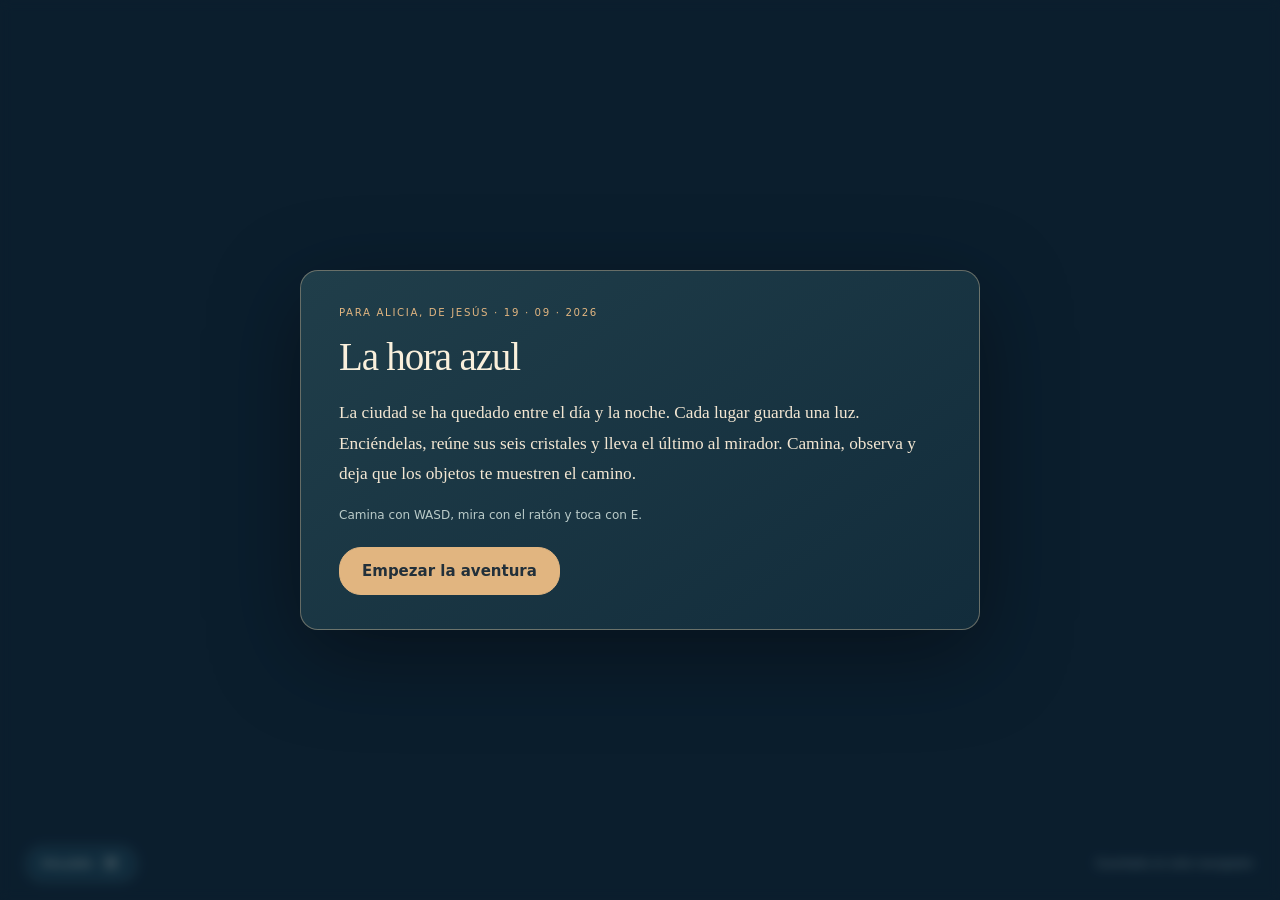
==== commit fb6aafad: "Empaquetado: el arranque chocaba con el código empaquetado El HTML de un solo archivo no llegaba a a" ====
--- a/hora-azul/La-hora-azul.html
+++ b/hora-azul/La-hora-azul.html
@@ -15095,11 +15095,15 @@
   Juego
 };
 
-const j = new Juego();
-document.documentElement.style.setProperty('--escala', j.estado.ajustes.texto);
-j.render.ponerCalidad(j.estado.ajustes.calidad);
-j.arrancar();
-window.__juego = j;
+/* En bloque y con nombre propio: el código empaquetado tiene sus
+   propias variables sueltas y «j» ya estaba cogida. */
+{
+  const juego = new Juego();
+  document.documentElement.style.setProperty('--escala', juego.estado.ajustes.texto);
+  juego.render.ponerCalidad(juego.estado.ajustes.calidad);
+  juego.arrancar();
+  window.__juego = juego;
+}
 </script>
 </body>
 </html>
